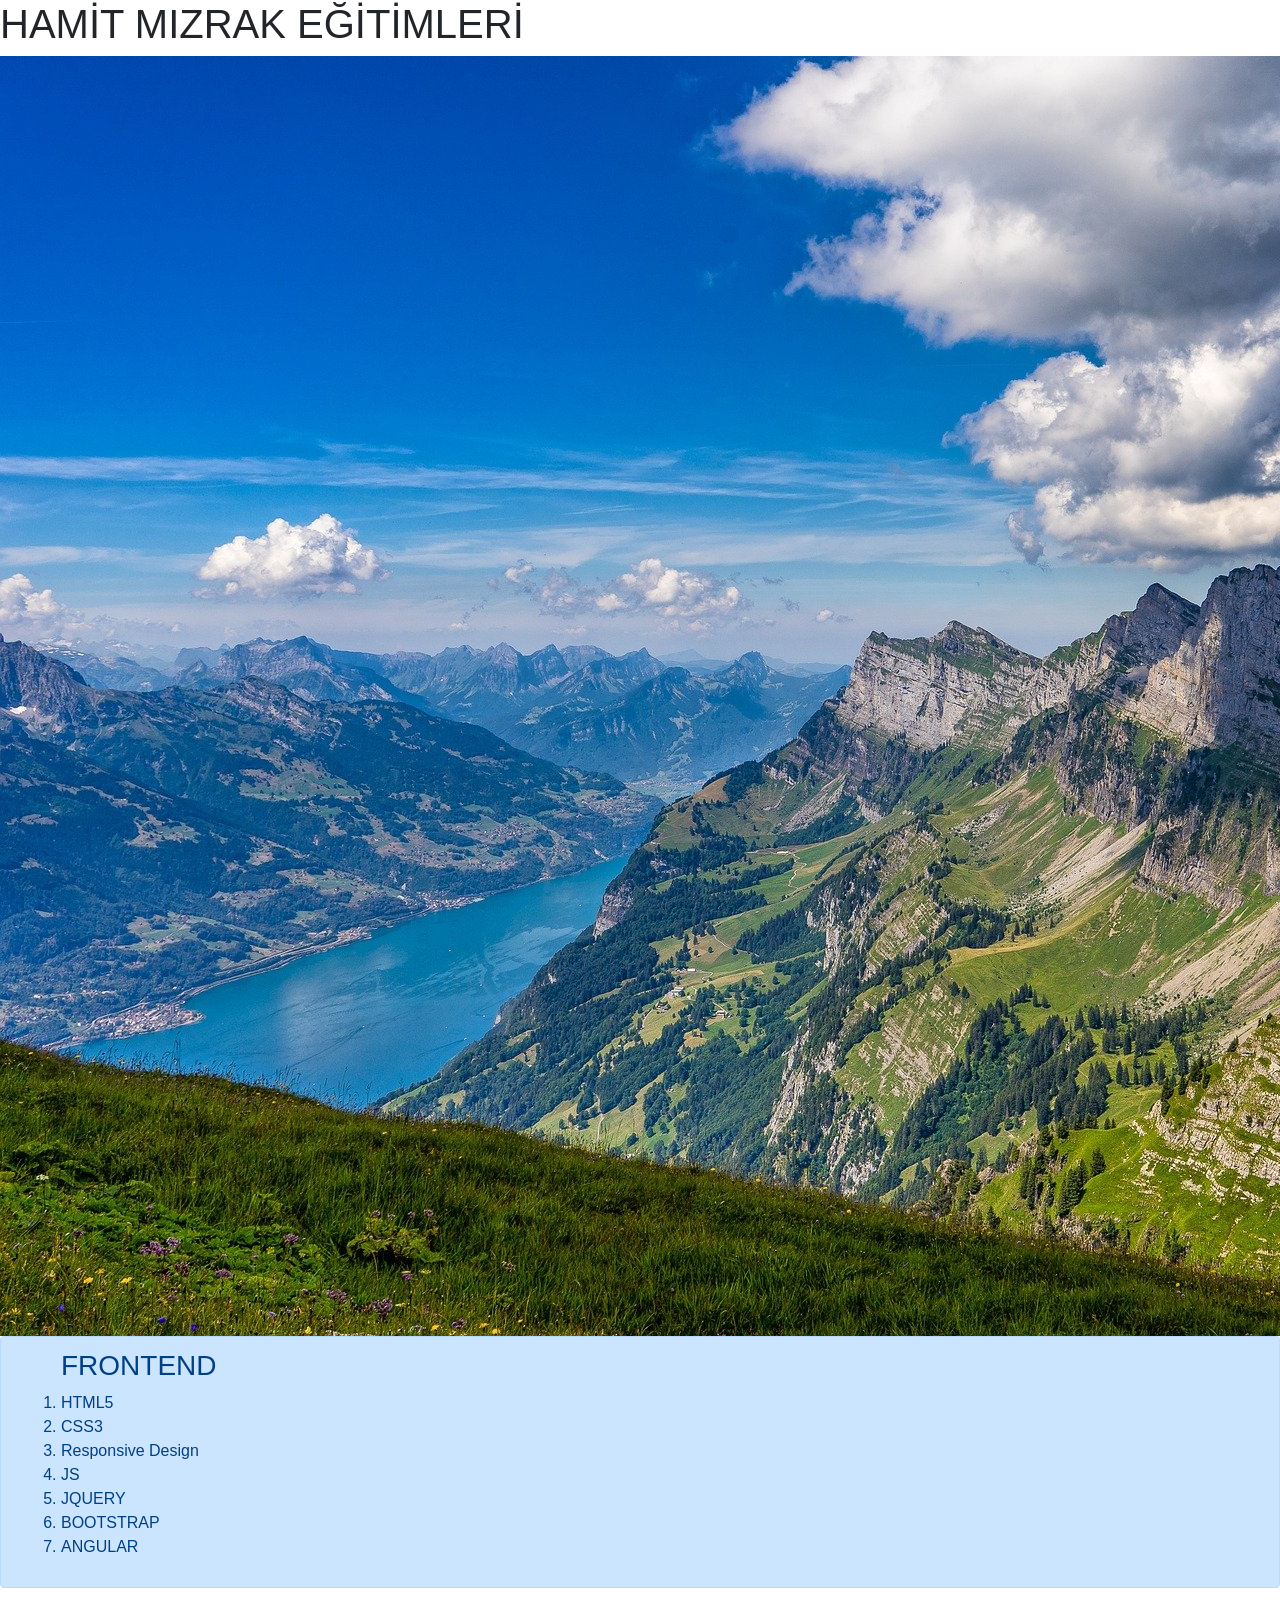
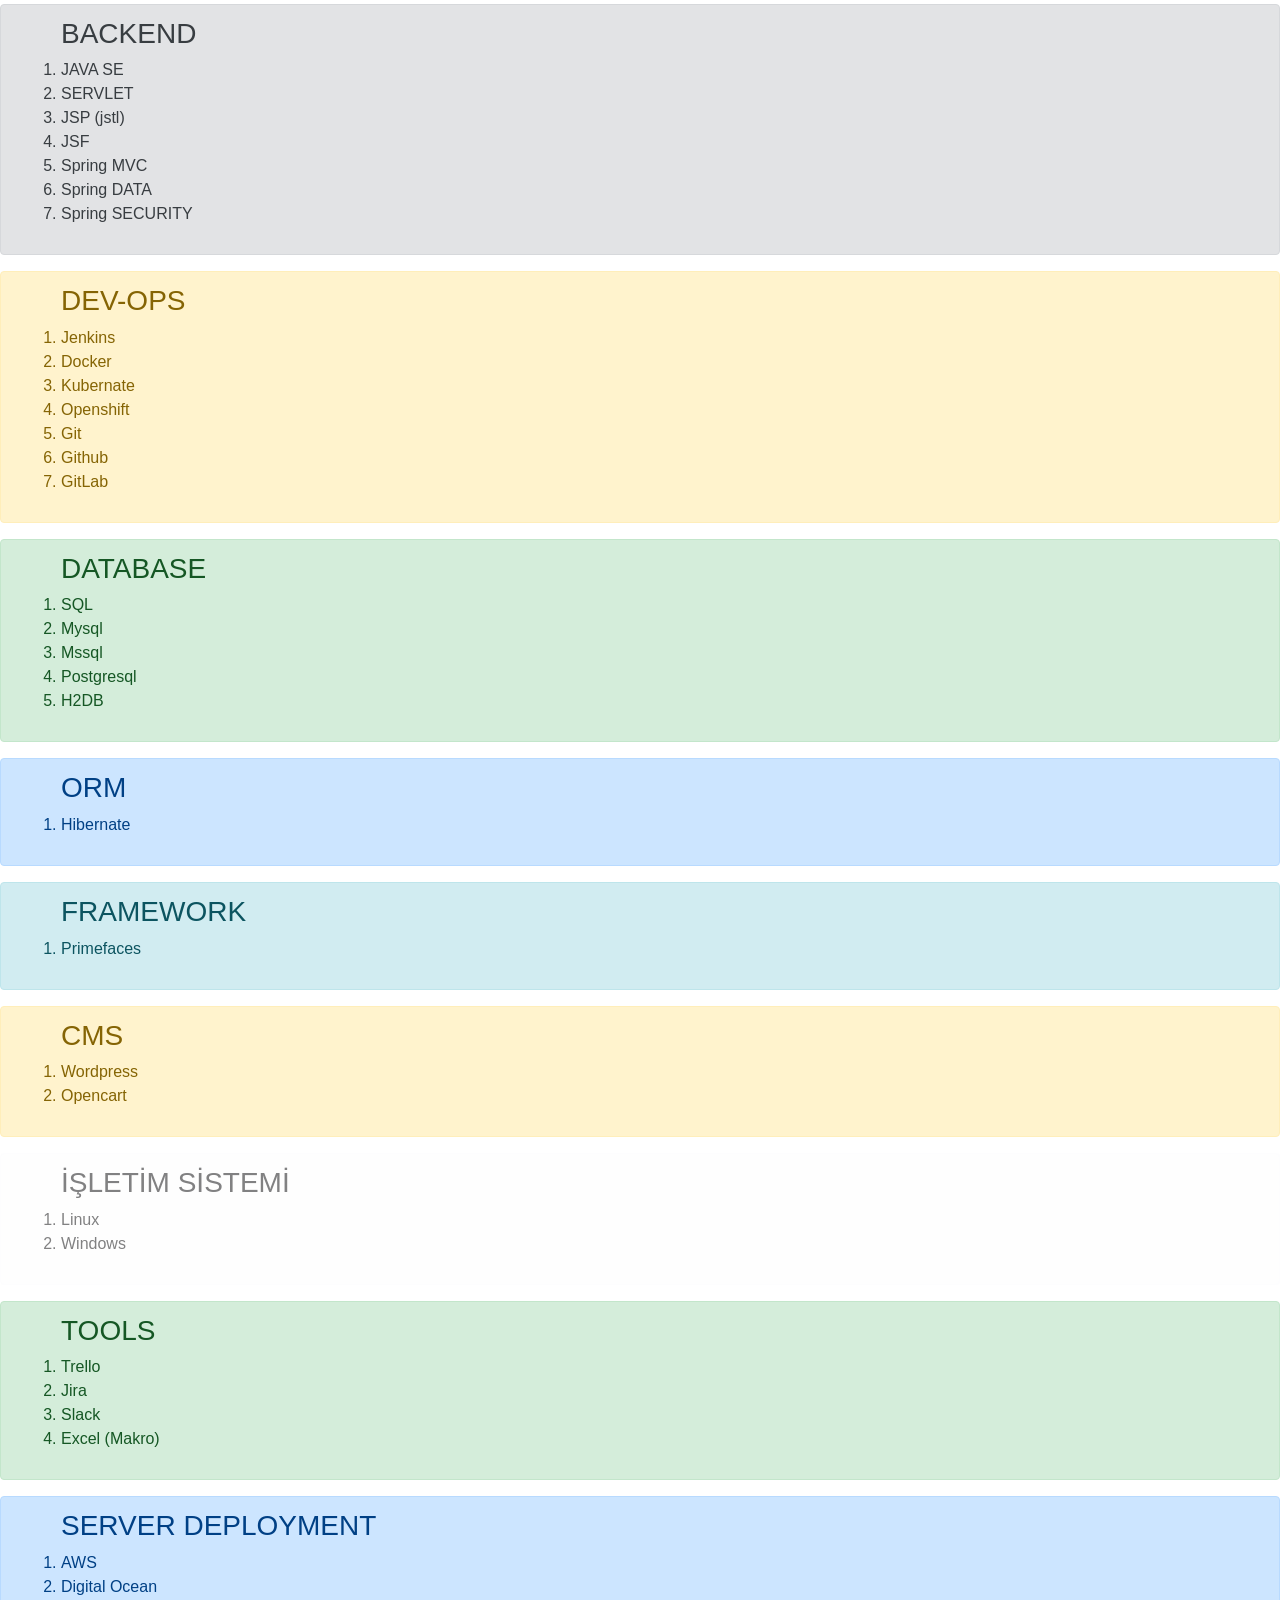
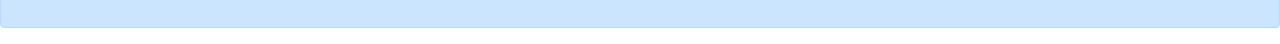
==== index.html @ 42594419 "Update index.html" ====
<!doctype html>
<html lang="en">

<head>
  <title>Title</title>
  <!-- Required meta tags -->
  <meta charset="utf-8">
  <meta name="viewport" content="width=device-width, initial-scale=1, shrink-to-fit=no">
  <meta name="author" content="Hamit Mızrak,hamitmizrak@gmail.com" />
  <meta name="designer" content="Hamit Mızrak" />
  <meta name="robots" content="index,follow" />
  <meta name="Google-site-verification" content="sitemapCode" />
  <meta name=" googlebot" content=" All" />
  <meta name="robots " content="all" />
  <meta http-equive="Content-type " content=" text/html; charset-UTF-8" />
  <meta http-equive=" Content-Language" content=" TR" />
  <meta http-equive=" Copyright" content=" Copyright 2021 hamitmizrak.com" />
  <meta property="og:site_name" content=" hamitmizrak.com" />
  <!-- 140-160 -->
  <meta name="description" content="FRONTEND,Html5,Css3,Responsive Design,JS,Jquery,Bootstrap,Angular,BACKEND,JavaSE,Servlet,JSP,JSF,Spring MVC,Spring Data,Spring Security,Jenkins,Docker,Kubernate,Openshift,Git,Github,GitLab,DATABASE,SQL,Mysql,Mssql,Postgresql,H2DB,
  ORM,Hibernate " />
  <meta name="keywords" content="FRONTEND,Html5,Css3,Responsive Design,JS,Jquery,Bootstrap,Angular,BACKEND,JavaSE,Servlet,JSP,JSF,Spring MVC,Spring Data,Spring Security,Jenkins,Docker,Kubernate,Openshift,Git,Github,GitLab,DATABASE,SQL,Mysql,Mssql,Postgresql,H2DB,
  ORM,Hibernate" />
  <meta property="og:type" content="article" />
  <meta property="og:description" content="FRONTEND,Html5,Css3,Responsive Design,JS,Jquery,Bootstrap,Angular,BACKEND,JavaSE,Servlet,JSP,JSF,Spring MVC,Spring Data,Spring Security,Jenkins,Docker,Kubernate,Openshift,Git,Github,GitLab,DATABASE,SQL,Mysql,Mssql,Postgresql,H2DB,
  ORM,Hibernate" />
   <meta property="og:url" content="www.hamitmizrak.com.tr" />
  <meta name="identifier-URL" content="www.hamitmizrak.com.tr" />
  <meta property="og:site_name" content="hamitmizrak" />
  <meta name="twitter:title" content="FRONTEND,Html5,Css3,Responsive Design,JS,Jquery,Bootstrap,Angular,BACKEND,JavaSE,Servlet,JSP,JSF,Spring MVC,Spring Data,Spring Security,Jenkins,Docker,Kubernate,Openshift,Git,Github,GitLab,DATABASE,SQL,Mysql,Mssql,Postgresql,H2DB,
  ORM,Hibernate" />
  <meta name="twitter:description" content="FRONTEND,Html5,Css3,Responsive Design,JS,Jquery,Bootstrap,Angular,BACKEND,JavaSE,Servlet,JSP,JSF,Spring MVC,Spring Data,Spring Security,Jenkins,Docker,Kubernate,Openshift,Git,Github,GitLab,DATABASE,SQL,Mysql,Mssql,Postgresql,H2DB,
  ORM,Hibernate" />
  <meta name="twitter:site" content="@hamitmizrak" />
  <meta name="twitter:creator" content="@hamitmizrak" />
 
  <meta name="geo.placename" content="Battalgazi/Malatya" />
  <meta name="geo.region" content="ISO 3166-2" />
  <meta name="og:title" property="og:title" content="İlk Miray Yapı" />
  <meta name="theme-color" content="#db5945" />
  <meta name="viewport" content="width=device-width, initial-scale=1.0" />
  <meta name="revised" content="hamitmizrak.com.tr, 10/10/2015" />
  <meta http-equiv="Content-Type" content="text/html; charset = UTF-8" />
  <meta name="directory" content="submission" />
  <meta name="category" content="FRONTEND,Html5,Css3,Responsive Design,JS,Jquery,Bootstrap,Angular,BACKEND,JavaSE,Servlet,JSP,JSF,Spring MVC,Spring Data,Spring Security,Jenkins,Docker,Kubernate,Openshift,Git,Github,GitLab,DATABASE,SQL,Mysql,Mssql,Postgresql,H2DB,
  ORM,Hibernate" />
  <meta name="coverage" content="Worldwide" />
  <meta name="distribution" content="Global" />
  <meta name="rating" content="General" />
  <meta name="revisit-after" content="7 days" />
  <meta name="reply-to" content="hamitmizrak@gmail.com" />
  <meta name="language" content="TR" />
  <meta name="subject" content="FRONTEND,Html5,Css3,Responsive Design,JS,Jquery,Bootstrap,Angular,BACKEND,JavaSE,Servlet,JSP,JSF,Spring MVC,Spring Data,Spring Security,Jenkins,Docker,Kubernate,Openshift,Git,Github,GitLab,DATABASE,SQL,Mysql,Mssql,Postgresql,H2DB,
  ORM,Hibernate" />

  <meta name="og:longitude" content="-122.153013" />
  <meta name="og:street-address" content=" Byeşilyurt/Malatya" />
  <meta name="og:postal-code" content="94304" />
  <meta name="og:country-name" content="TURKEY" />
  <meta name="apple-mobile-web-app-capable" content="yes" />
  <meta content="yes" name="apple-touch-fullscreen" />
  <meta name="apple-mobile-web-app-status-bar-style" content="black" />
  <meta name="format-detection" content="telephone=no" />
  <meta name="viewport" content="width = 320, initial-scale = 2.3, user-scalable = no" />

  <meta name="abstract" content="FRONTEND,Html5,Css3,Responsive Design,JS,Jquery,Bootstrap,Angular,BACKEND,JavaSE,Servlet,JSP,JSF,Spring MVC,Spring Data,Spring Security,Jenkins,Docker,Kubernate,Openshift,Git,Github,GitLab,DATABASE,SQL,Mysql,Mssql,Postgresql,H2DB,
  ORM,Hibernate" />
  <link rel="index" title="HAmitMızrak" href="hamitmizrak.com.tr/" />

  <meta name="topic" content="FRONTEND,Html5,Css3,Responsive Design,JS,Jquery,Bootstrap,Angular,BACKEND,JavaSE,Servlet,JSP,JSF,Spring MVC,Spring Data,Spring Security,Jenkins,Docker,Kubernate,Openshift,Git,Github,GitLab,DATABASE,SQL,Mysql,Mssql,Postgresql,H2DB,
  ORM,Hibernate" />
  <meta name="summary" content="FRONTEND,Html5,Css3,Responsive Design,JS,Jquery,Bootstrap,Angular,BACKEND,JavaSE,Servlet,JSP,JSF,Spring MVC,Spring Data,Spring Security,Jenkins,Docker,Kubernate,Openshift,Git,Github,GitLab,DATABASE,SQL,Mysql,Mssql,Postgresql,H2DB,
  ORM,Hibernate" />

  <!-- Bootstrap CSS -->
  <link rel="stylesheet" href="https://stackpath.bootstrapcdn.com/bootstrap/4.3.1/css/bootstrap.min.css"
    integrity="sha384-ggOyR0iXCbMQv3Xipma34MD+dH/1fQ784/j6cY/iJTQUOhcWr7x9JvoRxT2MZw1T" crossorigin="anonymous">
</head>

<body>
  <h1 class="text-uppercase">HAMİT MIZRAK EĞİTİMLERİ</h1>

  <img src="mountain.jpg" alt="hamitmizrak">

  <div class="alert alert-primary" role="alert">
    <ol>
        <H3 class="text-uppercase"> FRONTEND </H3>
        <li> HTML5 </li>
        <li> CSS3 </li>
        <li> Responsive Design </li>
        <li> JS </li>
        <li> JQUERY </li>
        <li> BOOTSTRAP </li>
        <li> ANGULAR </li>
      </ol>
  </div>

 
  <div class="alert alert-secondary" role="alert">
  <ol>
    <H3 class="text-uppercase"> BACKEND </H3>
    <li> JAVA SE </li>
    <li> SERVLET </li>
    <li> JSP (jstl) </li>
    <li> JSF </li>
    <li> Spring MVC</li>
    <li> Spring DATA</li>
    <li> Spring SECURITY</li>
  </ol>
</div>


<div class="alert alert-warning" role="alert">
    <ol>
      <H3 class="text-uppercase"> DEV-OPS </H3>
      <li>Jenkins </li>
      <li> Docker </li>
      <li> Kubernate </li>
      <li> Openshift </li>
      <li> Git </li>
      <li> Github </li>
      <li> GitLab </li>
    </ol>
  </div>

  <div class="alert alert-success" role="alert">
  <ol>
    <H3 class="text-uppercase"> DATABASE </H3>
    <li> SQL </li>
    <li> Mysql </li>
    <li> Mssql </li>
    <li> Postgresql </li>
    <li> H2DB </li>
  </ol>
</div>


  <div class="alert alert-primary" role="alert">
  <ol>
    <H3 class="text-uppercase"> ORM </H3>
    <li>Hibernate </li>
  </ol>
</div>


 


  <div class="alert alert-info" role="alert">
  <ol>
    <H3 class="text-uppercase"> FRAMEWORK </H3>
    <li>Primefaces </li>
  </ol>
</div>



  <div class="alert alert-warning" role="alert">
  <ol>
    <H3 class="text-uppercase"> CMS </H3>
    <li>Wordpress </li>
    <li>Opencart </li>
  </ol>
</div>


  <div class="alert alert-light" role="alert">
  <ol>
    <H3 class="text-uppercase"> İşletİm sİstemİ </H3>
    <li>Linux </li>
    <li>Windows </li>
  </ol>
</div>


  <div class="alert alert-success" role="alert">
  <ol>
    <H3 class="text-uppercase"> TOOLS </H3>
    <li>Trello </li>
    <li>Jira </li>
    <li>Slack </li>
    <li>Excel (Makro) </li>
  </ol>
</div>


  <div class="alert alert-primary" role="alert">
  <ol>
    <H3 class="text-uppercase"> Server Deployment </H3>
    <li>AWS </li>
    <li>Digital Ocean </li>
  </ol>
  </div>
  <!-- Optional JavaScript -->
  <!-- jQuery first, then Popper.js, then Bootstrap JS -->
  <script src="https://code.jquery.com/jquery-3.3.1.slim.min.js"
    integrity="sha384-q8i/X+965DzO0rT7abK41JStQIAqVgRVzpbzo5smXKp4YfRvH+8abtTE1Pi6jizo" crossorigin="anonymous">
  </script>
  <script src="https://cdnjs.cloudflare.com/ajax/libs/popper.js/1.14.7/umd/popper.min.js"
    integrity="sha384-UO2eT0CpHqdSJQ6hJty5KVphtPhzWj9WO1clHTMGa3JDZwrnQq4sF86dIHNDz0W1" crossorigin="anonymous">
  </script>
  <script src="https://stackpath.bootstrapcdn.com/bootstrap/4.3.1/js/bootstrap.min.js"
    integrity="sha384-JjSmVgyd0p3pXB1rRibZUAYoIIy6OrQ6VrjIEaFf/nJGzIxFDsf4x0xIM+B07jRM" crossorigin="anonymous">
  </script>
</body>

</html>
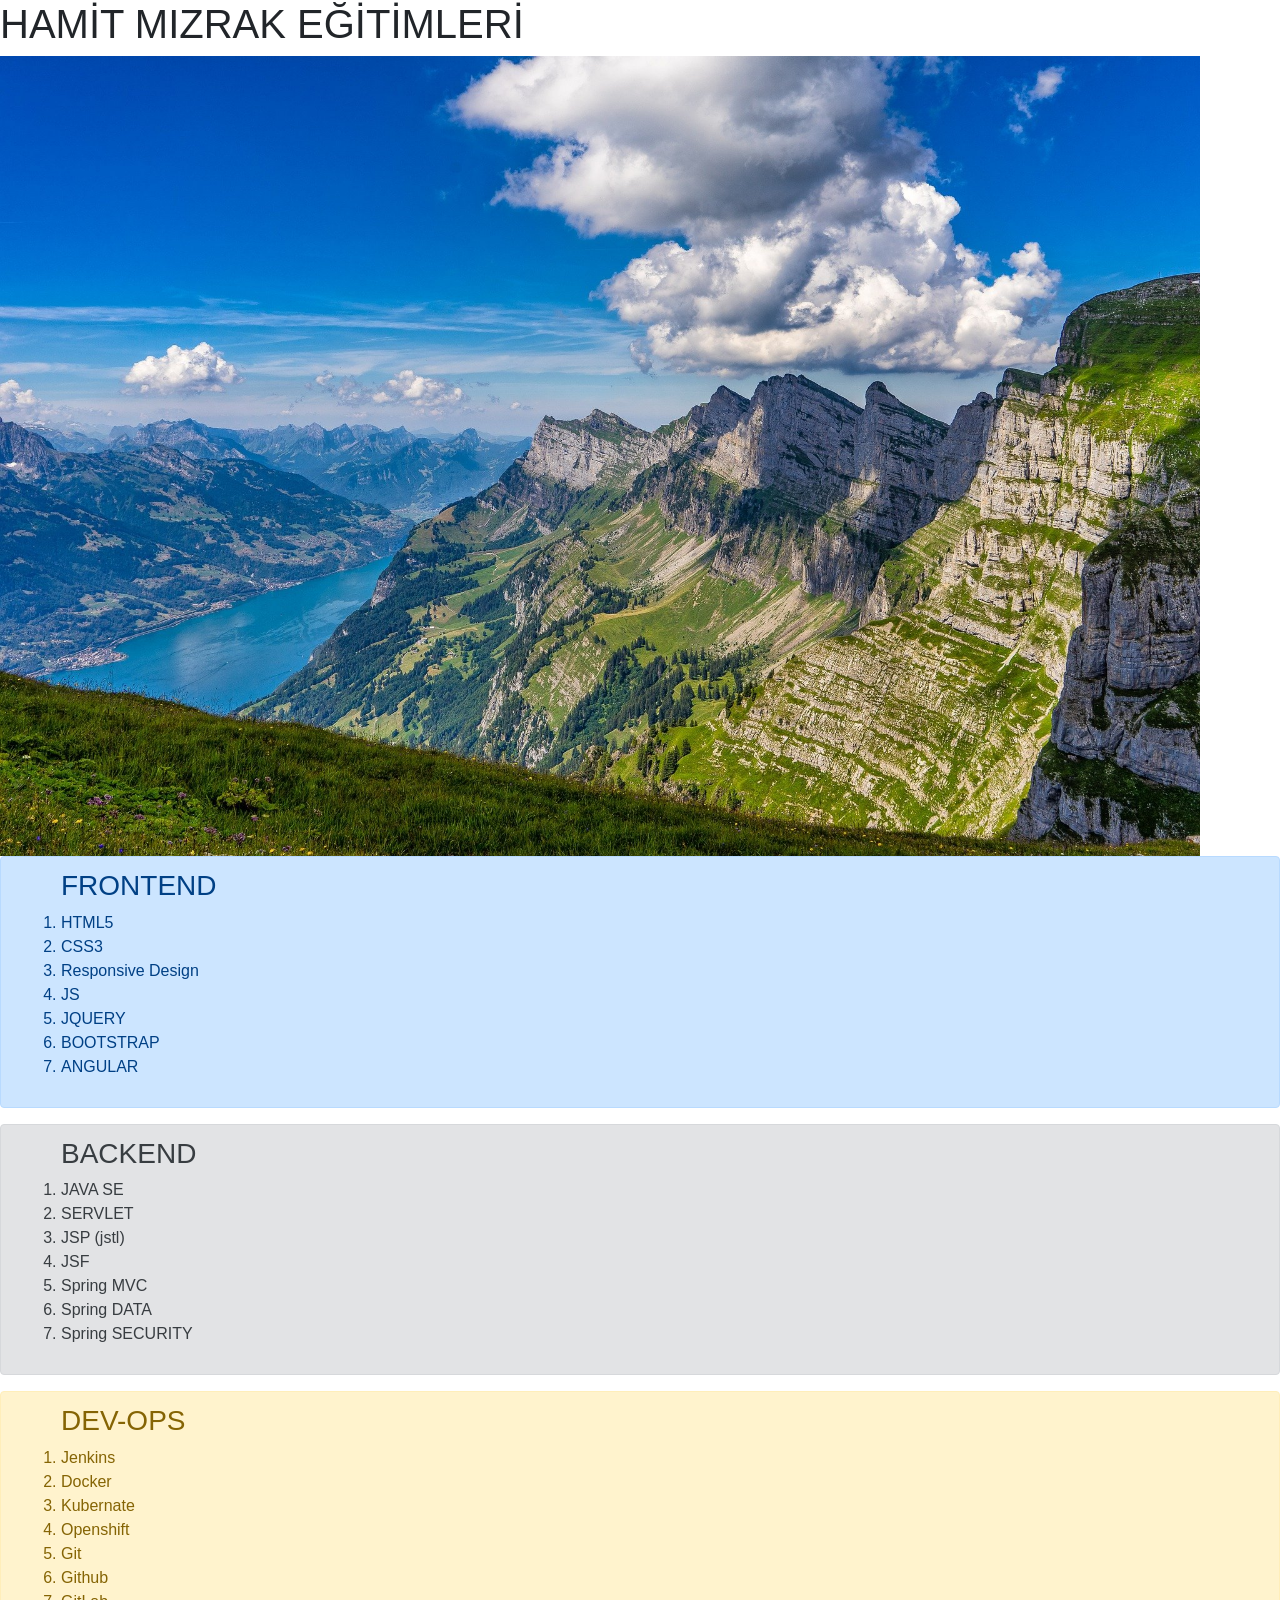
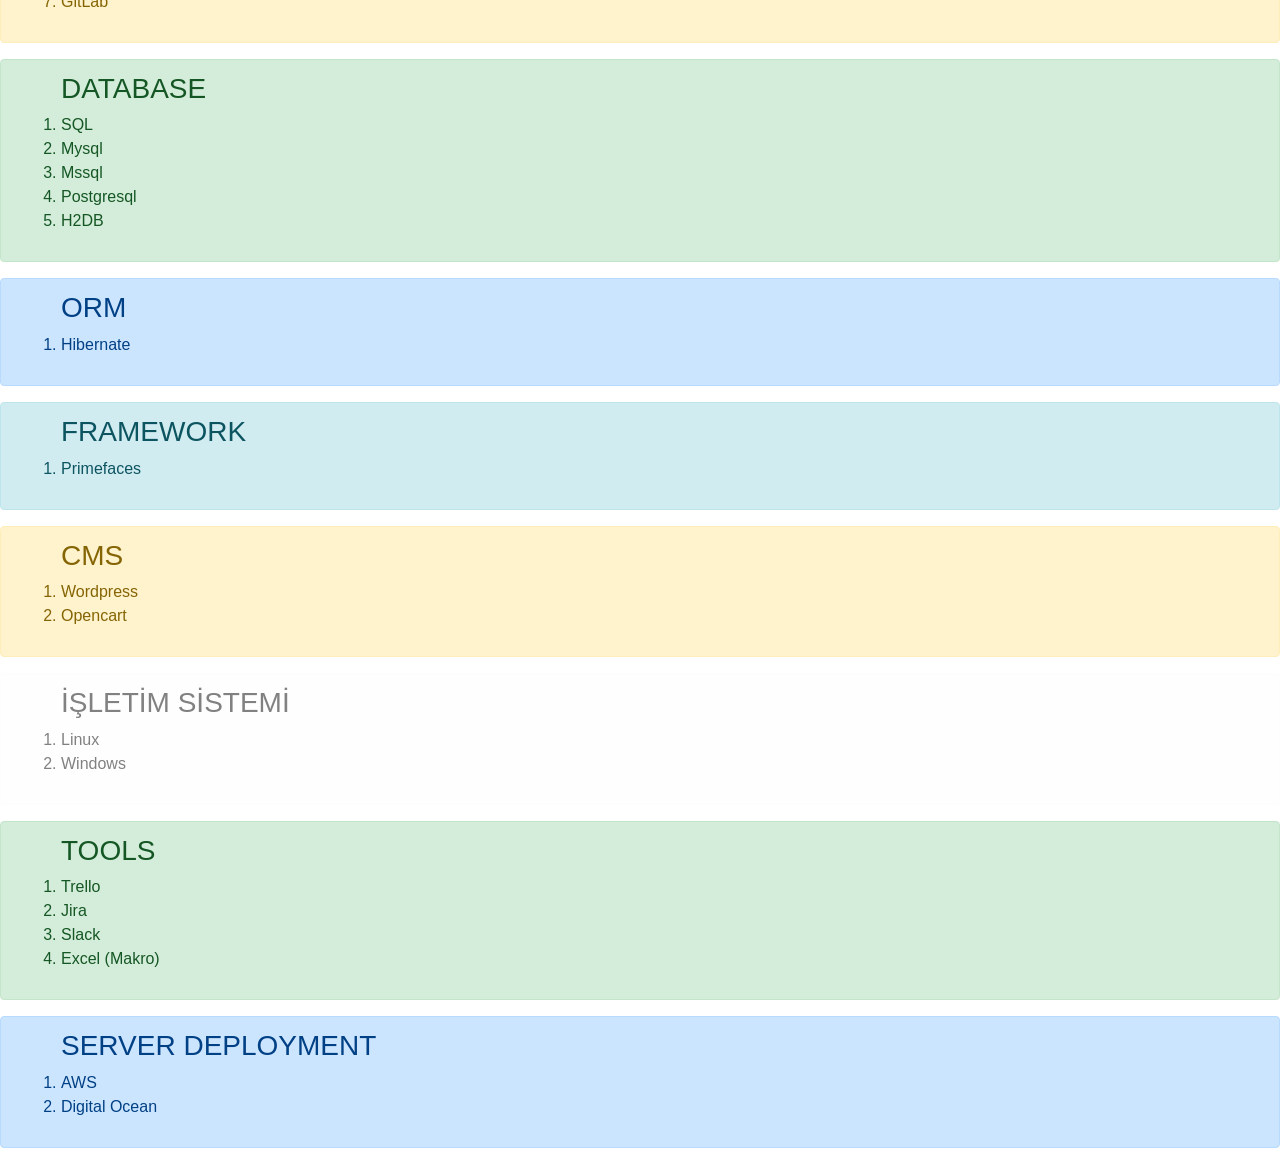
==== commit 3ee1bfa1: "Update index.html" ====
--- a/index.html
+++ b/index.html
@@ -24,7 +24,7 @@
   <meta property="og:type" content="article" />
   <meta property="og:description" content="FRONTEND,Html5,Css3,Responsive Design,JS,Jquery,Bootstrap,Angular,BACKEND,JavaSE,Servlet,JSP,JSF,Spring MVC,Spring Data,Spring Security,Jenkins,Docker,Kubernate,Openshift,Git,Github,GitLab,DATABASE,SQL,Mysql,Mssql,Postgresql,H2DB,
   ORM,Hibernate" />
-   <meta property="og:url" content="www.hamitmizrak.com.tr" />
+  <meta property="og:url" content="www.hamitmizrak.com.tr" />
   <meta name="identifier-URL" content="www.hamitmizrak.com.tr" />
   <meta property="og:site_name" content="hamitmizrak" />
   <meta name="twitter:title" content="FRONTEND,Html5,Css3,Responsive Design,JS,Jquery,Bootstrap,Angular,BACKEND,JavaSE,Servlet,JSP,JSF,Spring MVC,Spring Data,Spring Security,Jenkins,Docker,Kubernate,Openshift,Git,Github,GitLab,DATABASE,SQL,Mysql,Mssql,Postgresql,H2DB,
@@ -33,7 +33,7 @@
   ORM,Hibernate" />
   <meta name="twitter:site" content="@hamitmizrak" />
   <meta name="twitter:creator" content="@hamitmizrak" />
- 
+
   <meta name="geo.placename" content="Battalgazi/Malatya" />
   <meta name="geo.region" content="ISO 3166-2" />
   <meta name="og:title" property="og:title" content="İlk Miray Yapı" />
@@ -72,6 +72,9 @@
   <meta name="summary" content="FRONTEND,Html5,Css3,Responsive Design,JS,Jquery,Bootstrap,Angular,BACKEND,JavaSE,Servlet,JSP,JSF,Spring MVC,Spring Data,Spring Security,Jenkins,Docker,Kubernate,Openshift,Git,Github,GitLab,DATABASE,SQL,Mysql,Mssql,Postgresql,H2DB,
   ORM,Hibernate" />
 
+
+
+
   <!-- Bootstrap CSS -->
   <link rel="stylesheet" href="https://stackpath.bootstrapcdn.com/bootstrap/4.3.1/css/bootstrap.min.css"
     integrity="sha384-ggOyR0iXCbMQv3Xipma34MD+dH/1fQ784/j6cY/iJTQUOhcWr7x9JvoRxT2MZw1T" crossorigin="anonymous">
@@ -80,37 +83,37 @@
 <body>
   <h1 class="text-uppercase">HAMİT MIZRAK EĞİTİMLERİ</h1>
 
-  <img src="mountain.jpg" alt="hamitmizrak">
+  <img height="800" src="mountain.jpg" alt="hamitmizrak">
 
   <div class="alert alert-primary" role="alert">
     <ol>
-        <H3 class="text-uppercase"> FRONTEND </H3>
-        <li> HTML5 </li>
-        <li> CSS3 </li>
-        <li> Responsive Design </li>
-        <li> JS </li>
-        <li> JQUERY </li>
-        <li> BOOTSTRAP </li>
-        <li> ANGULAR </li>
-      </ol>
-  </div>
-
- 
+      <H3 class="text-uppercase"> FRONTEND </H3>
+      <li> HTML5 </li>
+      <li> CSS3 </li>
+      <li> Responsive Design </li>
+      <li> JS </li>
+      <li> JQUERY </li>
+      <li> BOOTSTRAP </li>
+      <li> ANGULAR </li>
+    </ol>
+  </div>
+
+
   <div class="alert alert-secondary" role="alert">
-  <ol>
-    <H3 class="text-uppercase"> BACKEND </H3>
-    <li> JAVA SE </li>
-    <li> SERVLET </li>
-    <li> JSP (jstl) </li>
-    <li> JSF </li>
-    <li> Spring MVC</li>
-    <li> Spring DATA</li>
-    <li> Spring SECURITY</li>
-  </ol>
-</div>
-
-
-<div class="alert alert-warning" role="alert">
+    <ol>
+      <H3 class="text-uppercase"> BACKEND </H3>
+      <li> JAVA SE </li>
+      <li> SERVLET </li>
+      <li> JSP (jstl) </li>
+      <li> JSF </li>
+      <li> Spring MVC</li>
+      <li> Spring DATA</li>
+      <li> Spring SECURITY</li>
+    </ol>
+  </div>
+
+
+  <div class="alert alert-warning" role="alert">
     <ol>
       <H3 class="text-uppercase"> DEV-OPS </H3>
       <li>Jenkins </li>
@@ -124,72 +127,72 @@
   </div>
 
   <div class="alert alert-success" role="alert">
-  <ol>
-    <H3 class="text-uppercase"> DATABASE </H3>
-    <li> SQL </li>
-    <li> Mysql </li>
-    <li> Mssql </li>
-    <li> Postgresql </li>
-    <li> H2DB </li>
-  </ol>
-</div>
+    <ol>
+      <H3 class="text-uppercase"> DATABASE </H3>
+      <li> SQL </li>
+      <li> Mysql </li>
+      <li> Mssql </li>
+      <li> Postgresql </li>
+      <li> H2DB </li>
+    </ol>
+  </div>
 
 
   <div class="alert alert-primary" role="alert">
-  <ol>
-    <H3 class="text-uppercase"> ORM </H3>
-    <li>Hibernate </li>
-  </ol>
-</div>
-
-
- 
+    <ol>
+      <H3 class="text-uppercase"> ORM </H3>
+      <li>Hibernate </li>
+    </ol>
+  </div>
+
+
+
 
 
   <div class="alert alert-info" role="alert">
-  <ol>
-    <H3 class="text-uppercase"> FRAMEWORK </H3>
-    <li>Primefaces </li>
-  </ol>
-</div>
+    <ol>
+      <H3 class="text-uppercase"> FRAMEWORK </H3>
+      <li>Primefaces </li>
+    </ol>
+  </div>
 
 
 
   <div class="alert alert-warning" role="alert">
-  <ol>
-    <H3 class="text-uppercase"> CMS </H3>
-    <li>Wordpress </li>
-    <li>Opencart </li>
-  </ol>
-</div>
+    <ol>
+      <H3 class="text-uppercase"> CMS </H3>
+      <li>Wordpress </li>
+      <li>Opencart </li>
+    </ol>
+  </div>
 
 
   <div class="alert alert-light" role="alert">
-  <ol>
-    <H3 class="text-uppercase"> İşletİm sİstemİ </H3>
-    <li>Linux </li>
-    <li>Windows </li>
-  </ol>
-</div>
+    <ol>
+      <H3 class="text-uppercase"> İşletİm sİstemİ </H3>
+      <li>Linux </li>
+      <li>Windows </li>
+    </ol>
+  </div>
 
 
   <div class="alert alert-success" role="alert">
-  <ol>
-    <H3 class="text-uppercase"> TOOLS </H3>
-    <li>Trello </li>
-    <li>Jira </li>
-    <li>Slack </li>
-    <li>Excel (Makro) </li>
-  </ol>
-</div>
+    <ol>
+      <H3 class="text-uppercase"> TOOLS </H3>
+      <li>Trello </li>
+      <li>Jira </li>
+      <li>Slack </li>
+      <li>Excel (Makro) </li>
+    </ol>
+  </div>
 
 
   <div class="alert alert-primary" role="alert">
-  <ol>
-    <H3 class="text-uppercase"> Server Deployment </H3>
-    <li>AWS </li>
-    <li>Digital Ocean </li>
-  </ol>
+    <ol>
+      <H3 class="text-uppercase"> Server Deployment </H3>
+      <li>AWS </li>
+      <li>Digital Ocean </li>
+    </ol>
   </div>
   <!-- Optional JavaScript -->
   <!-- jQuery first, then Popper.js, then Bootstrap JS -->
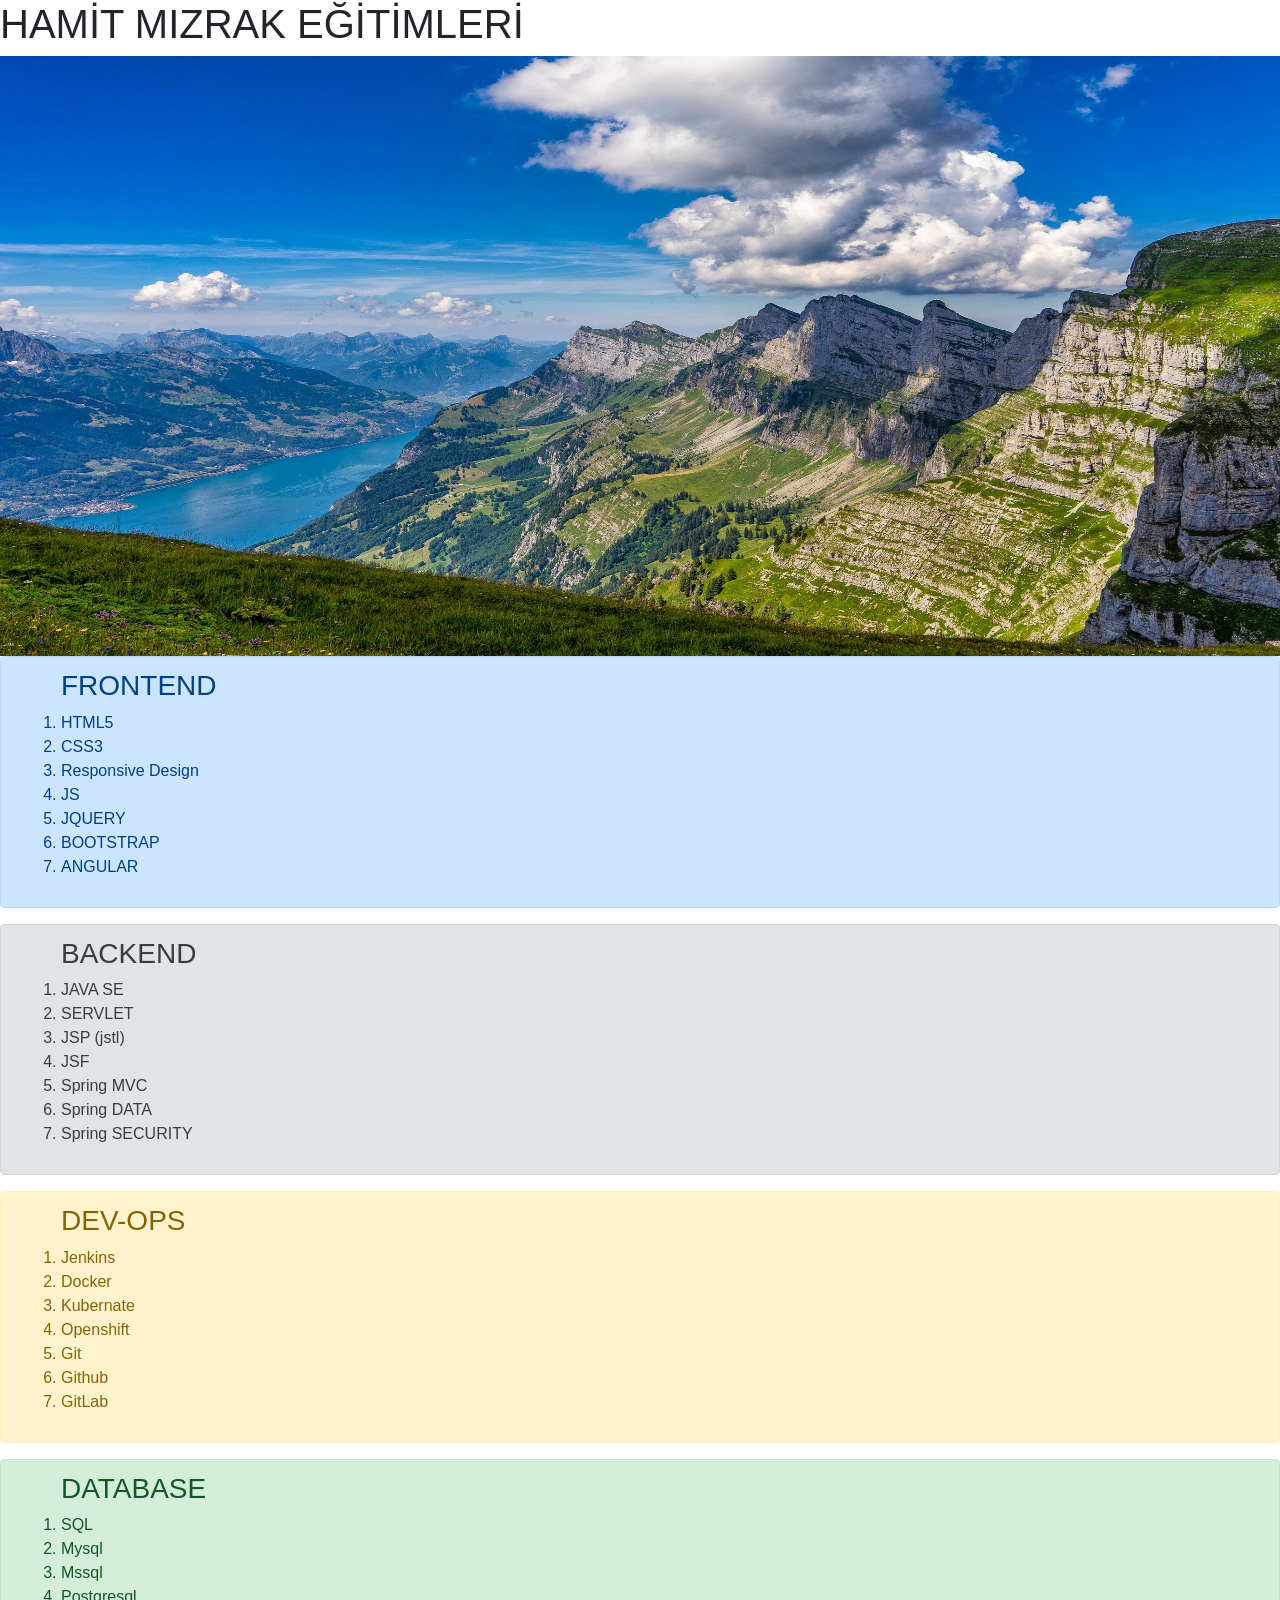
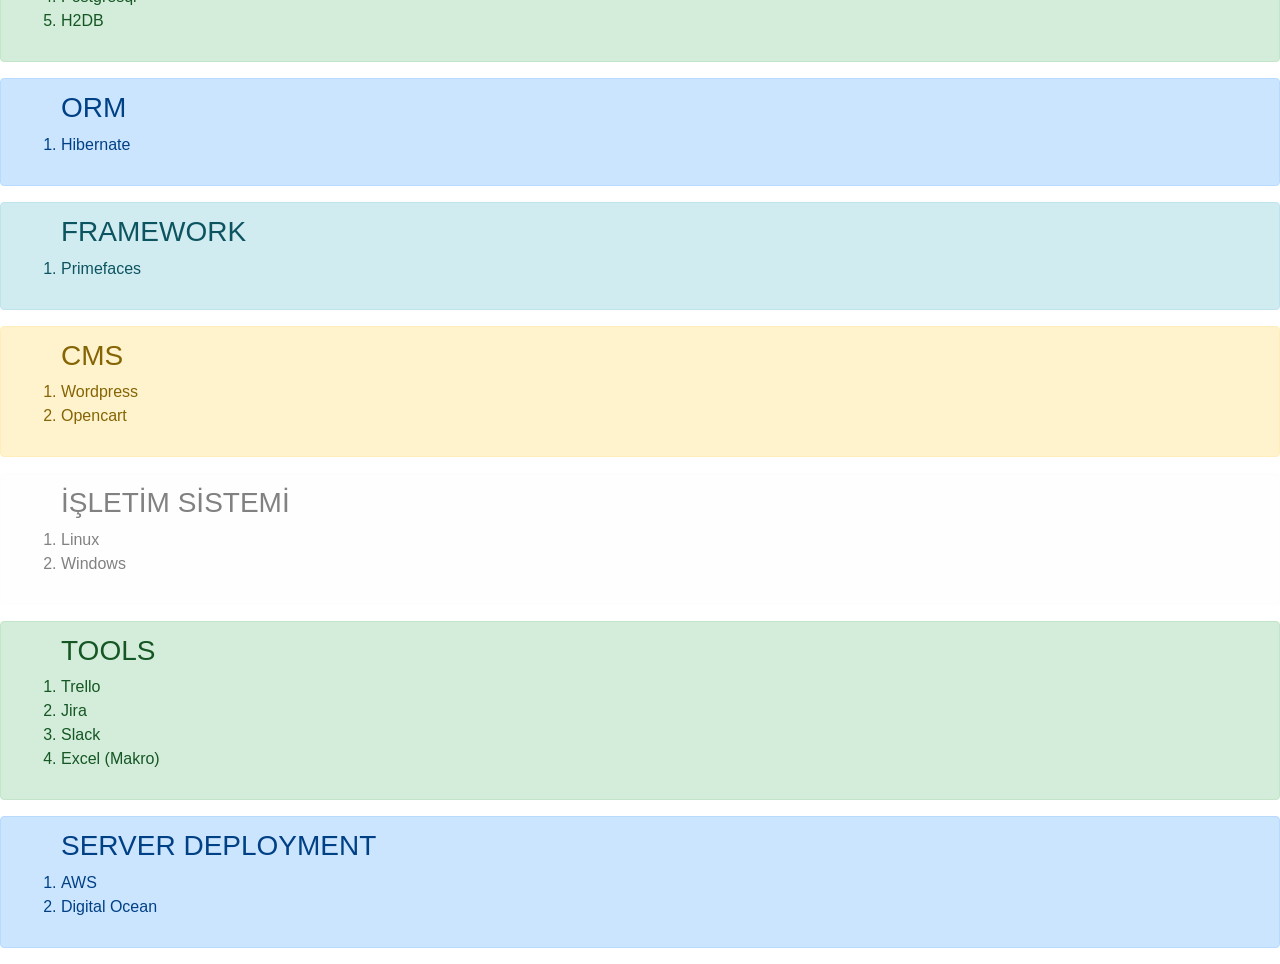
==== commit 832cba65: "index.html" ====
--- a/index.html
+++ b/index.html
@@ -83,7 +83,7 @@
 <body>
   <h1 class="text-uppercase">HAMİT MIZRAK EĞİTİMLERİ</h1>
 
-  <img height="800" src="mountain.jpg" alt="hamitmizrak">
+  <img width="100%" height="600" src="mountain.jpg" alt="hamitmizrak">
 
   <div class="alert alert-primary" role="alert">
     <ol>
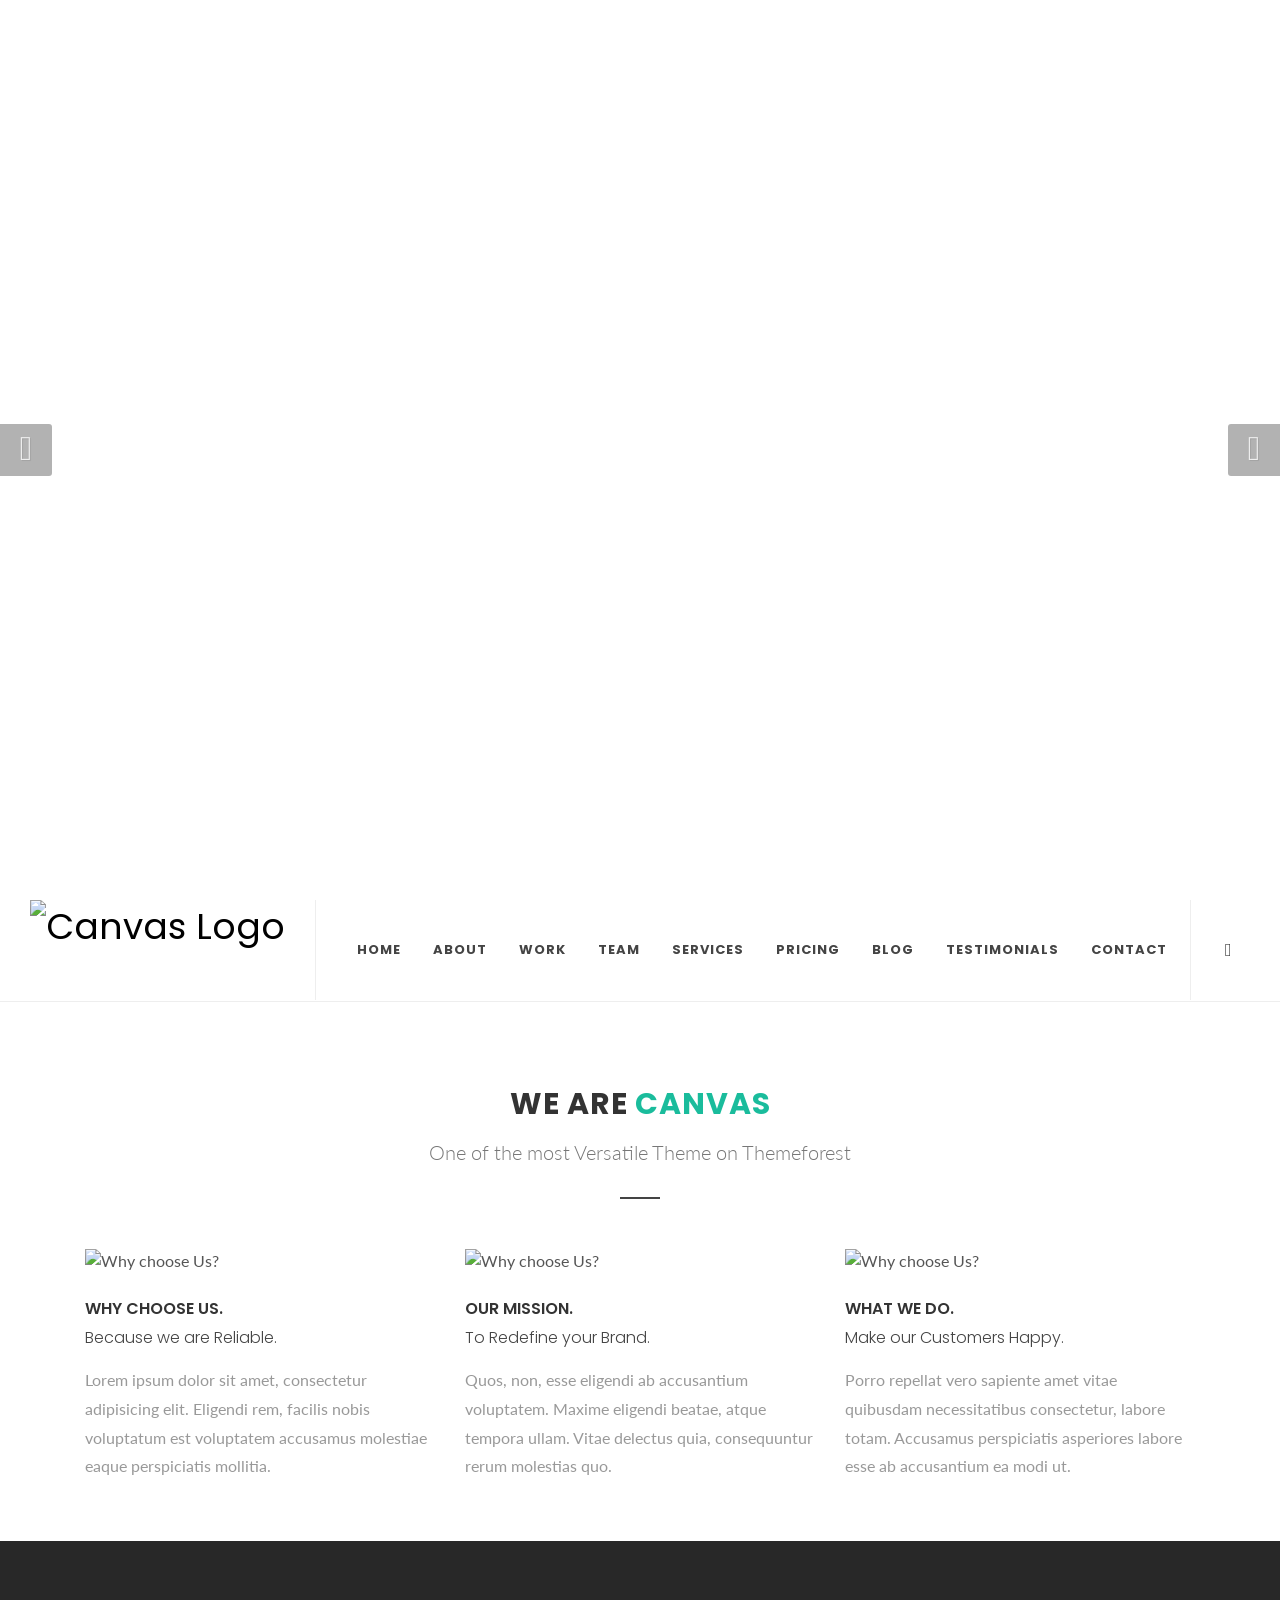
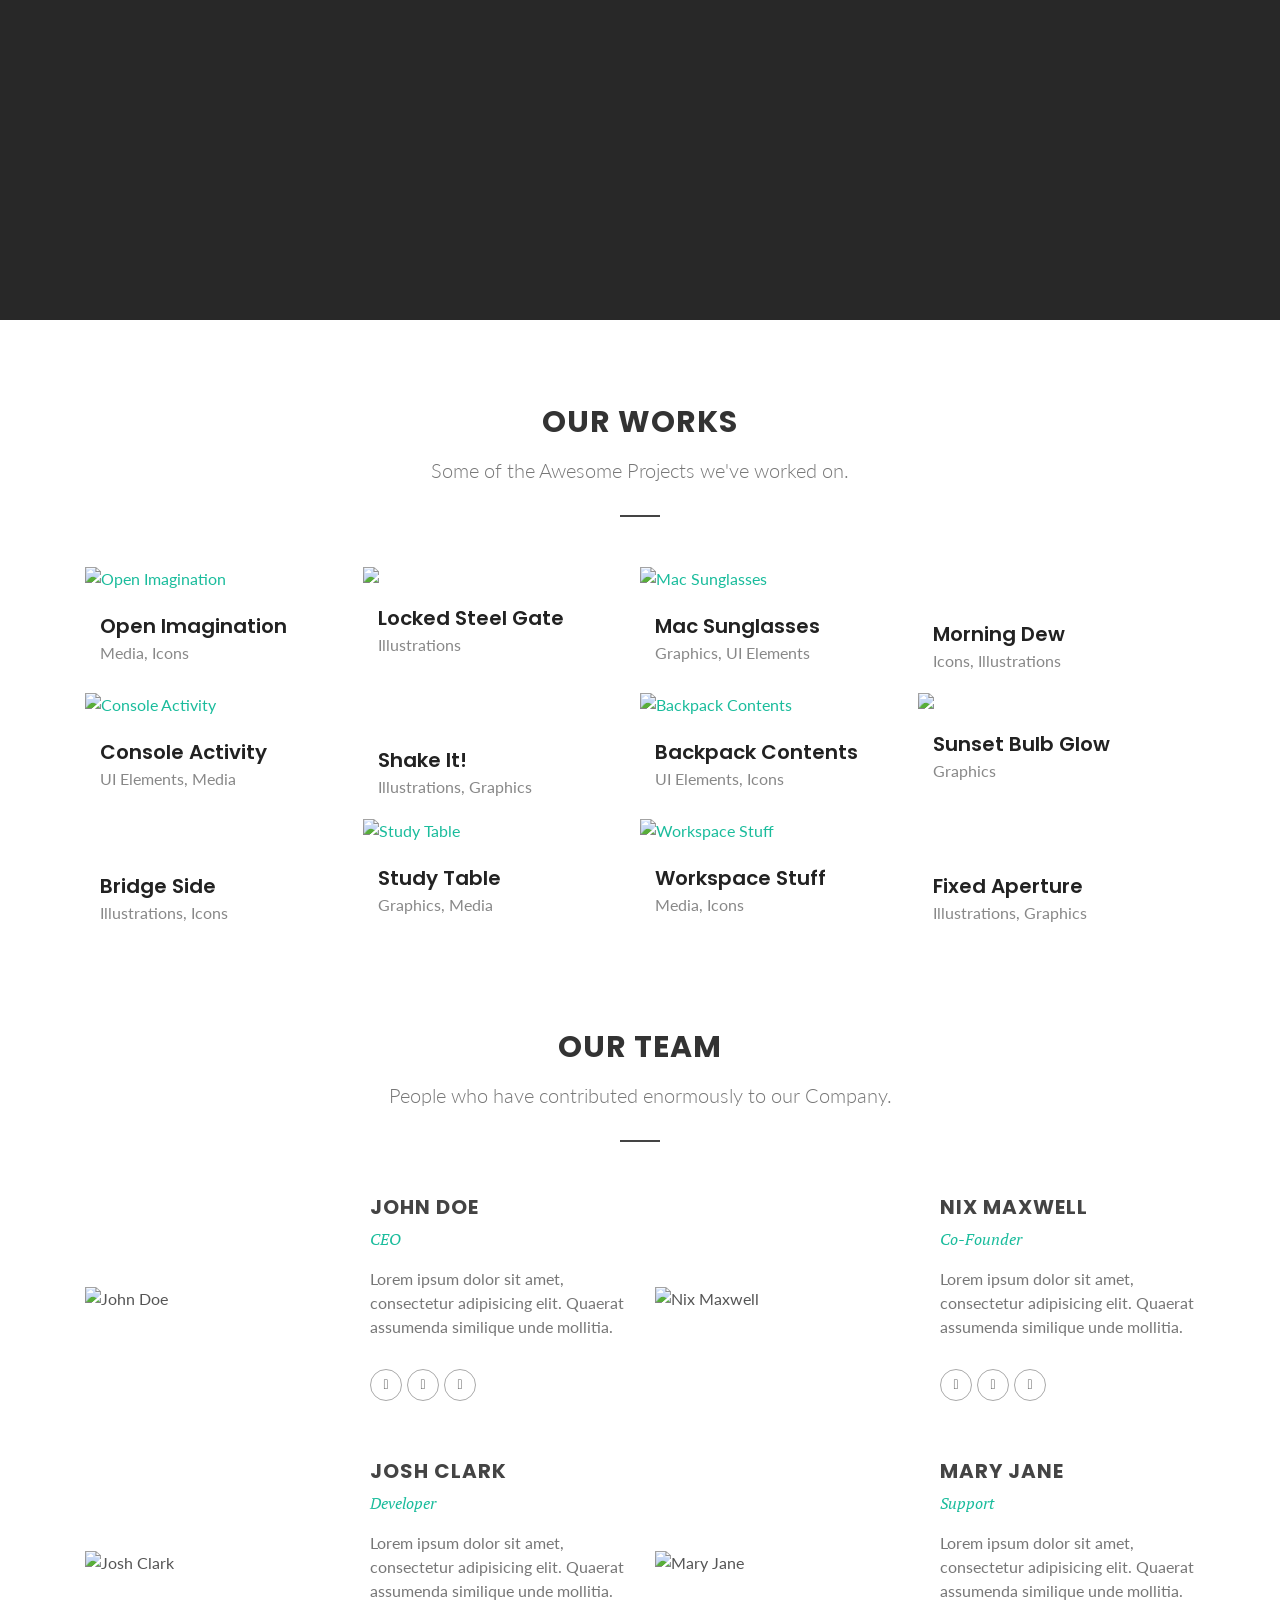
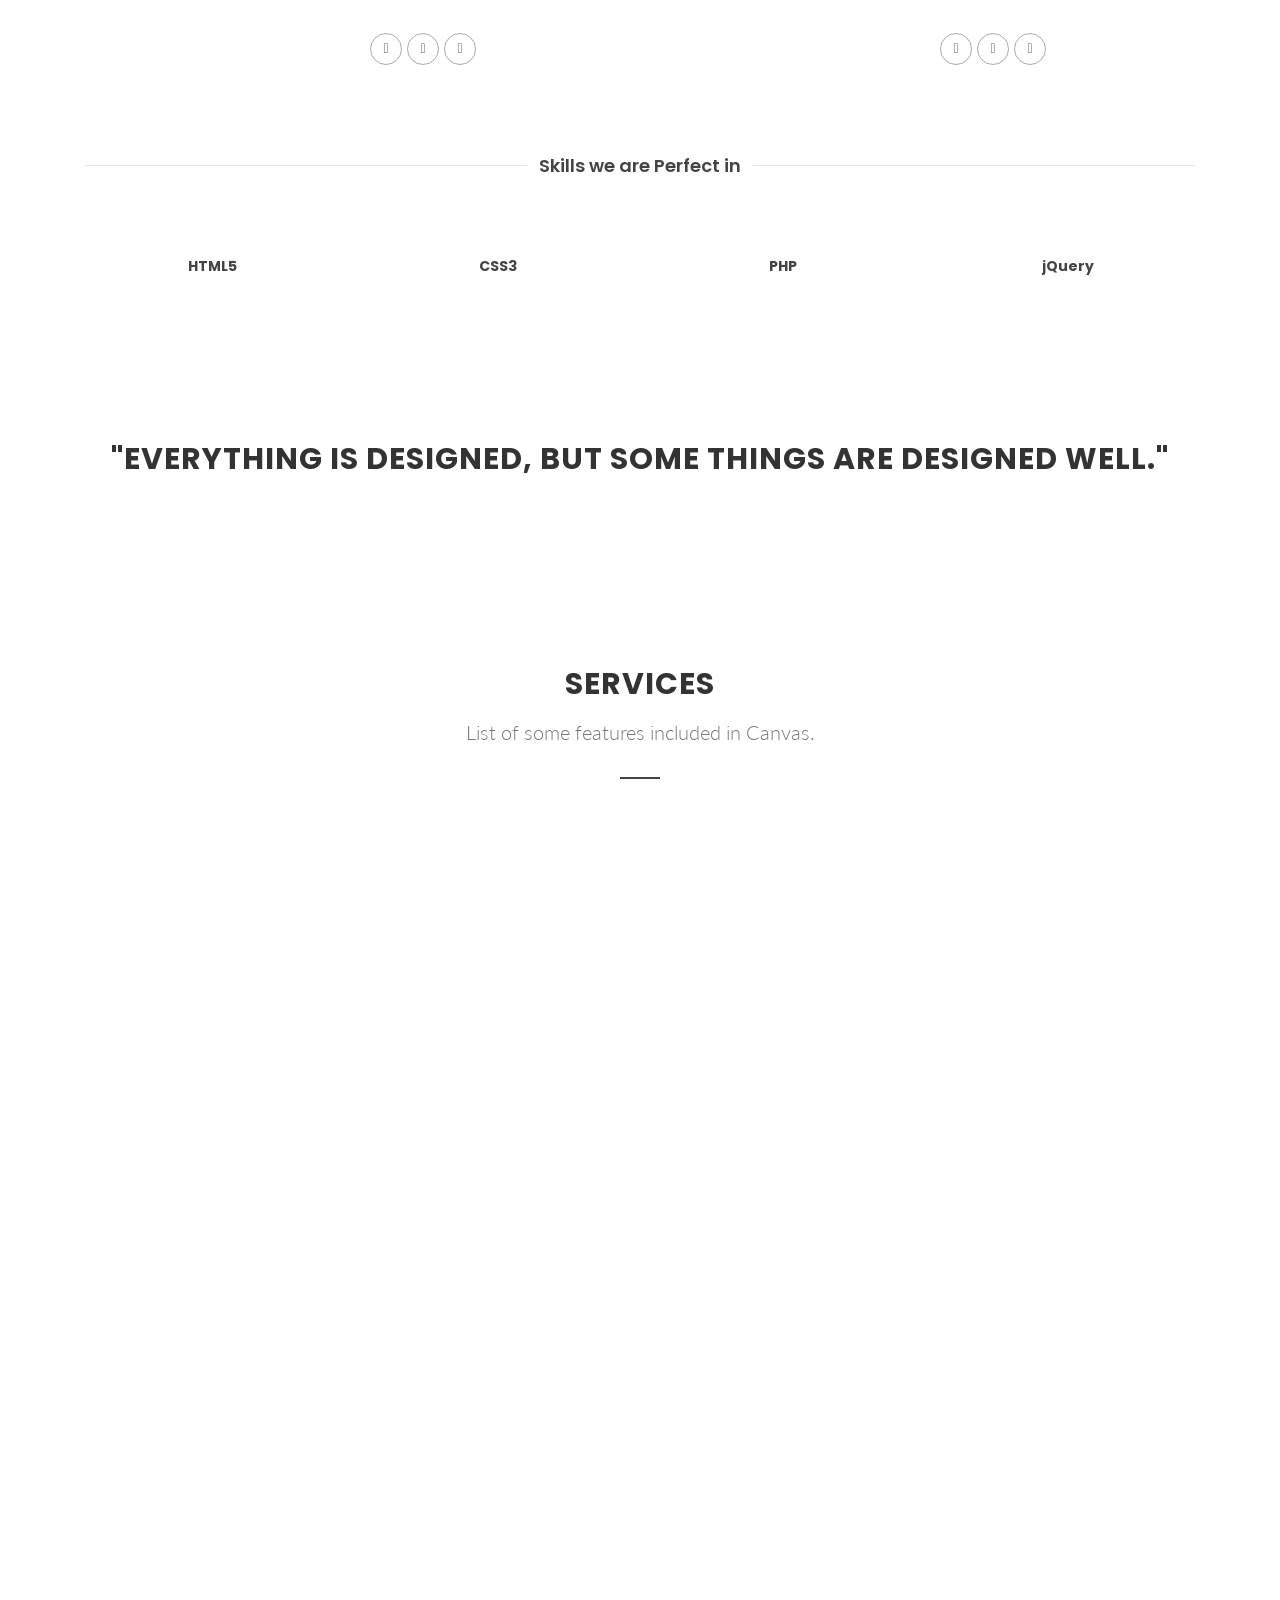
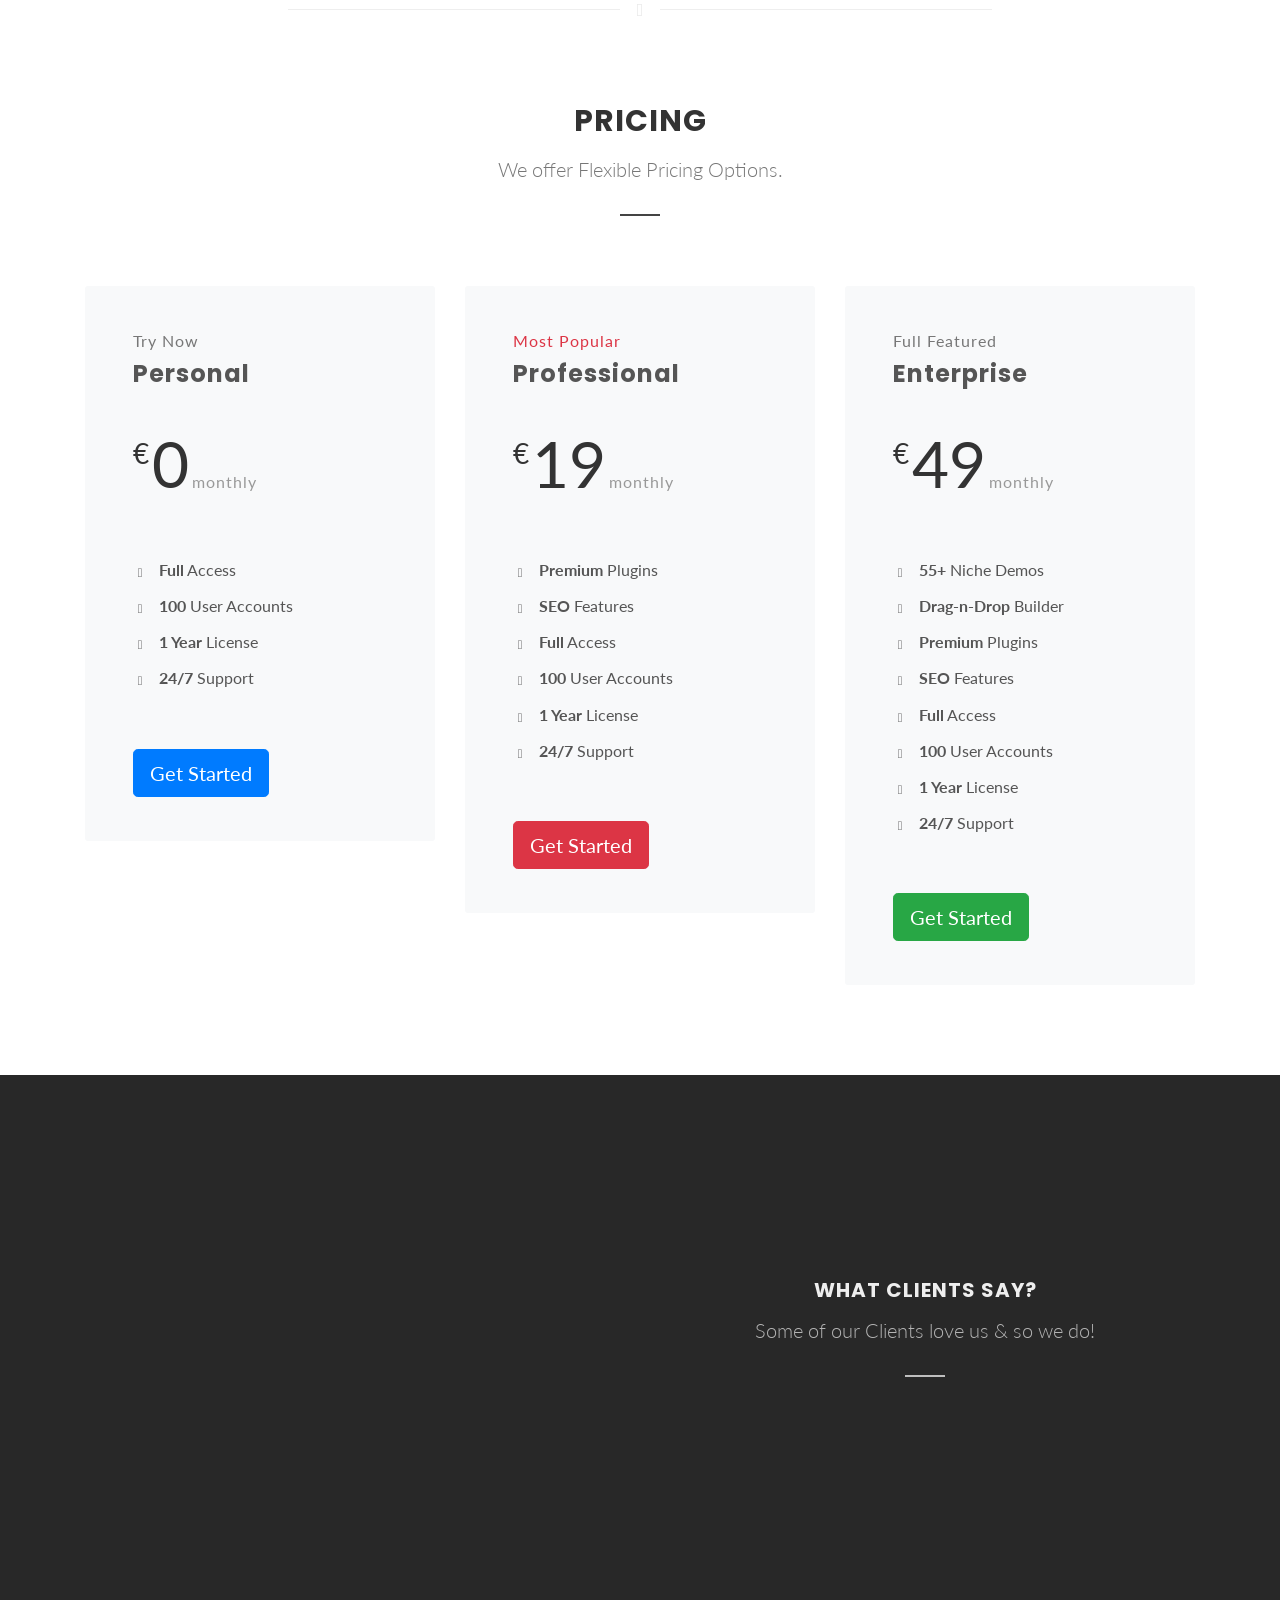
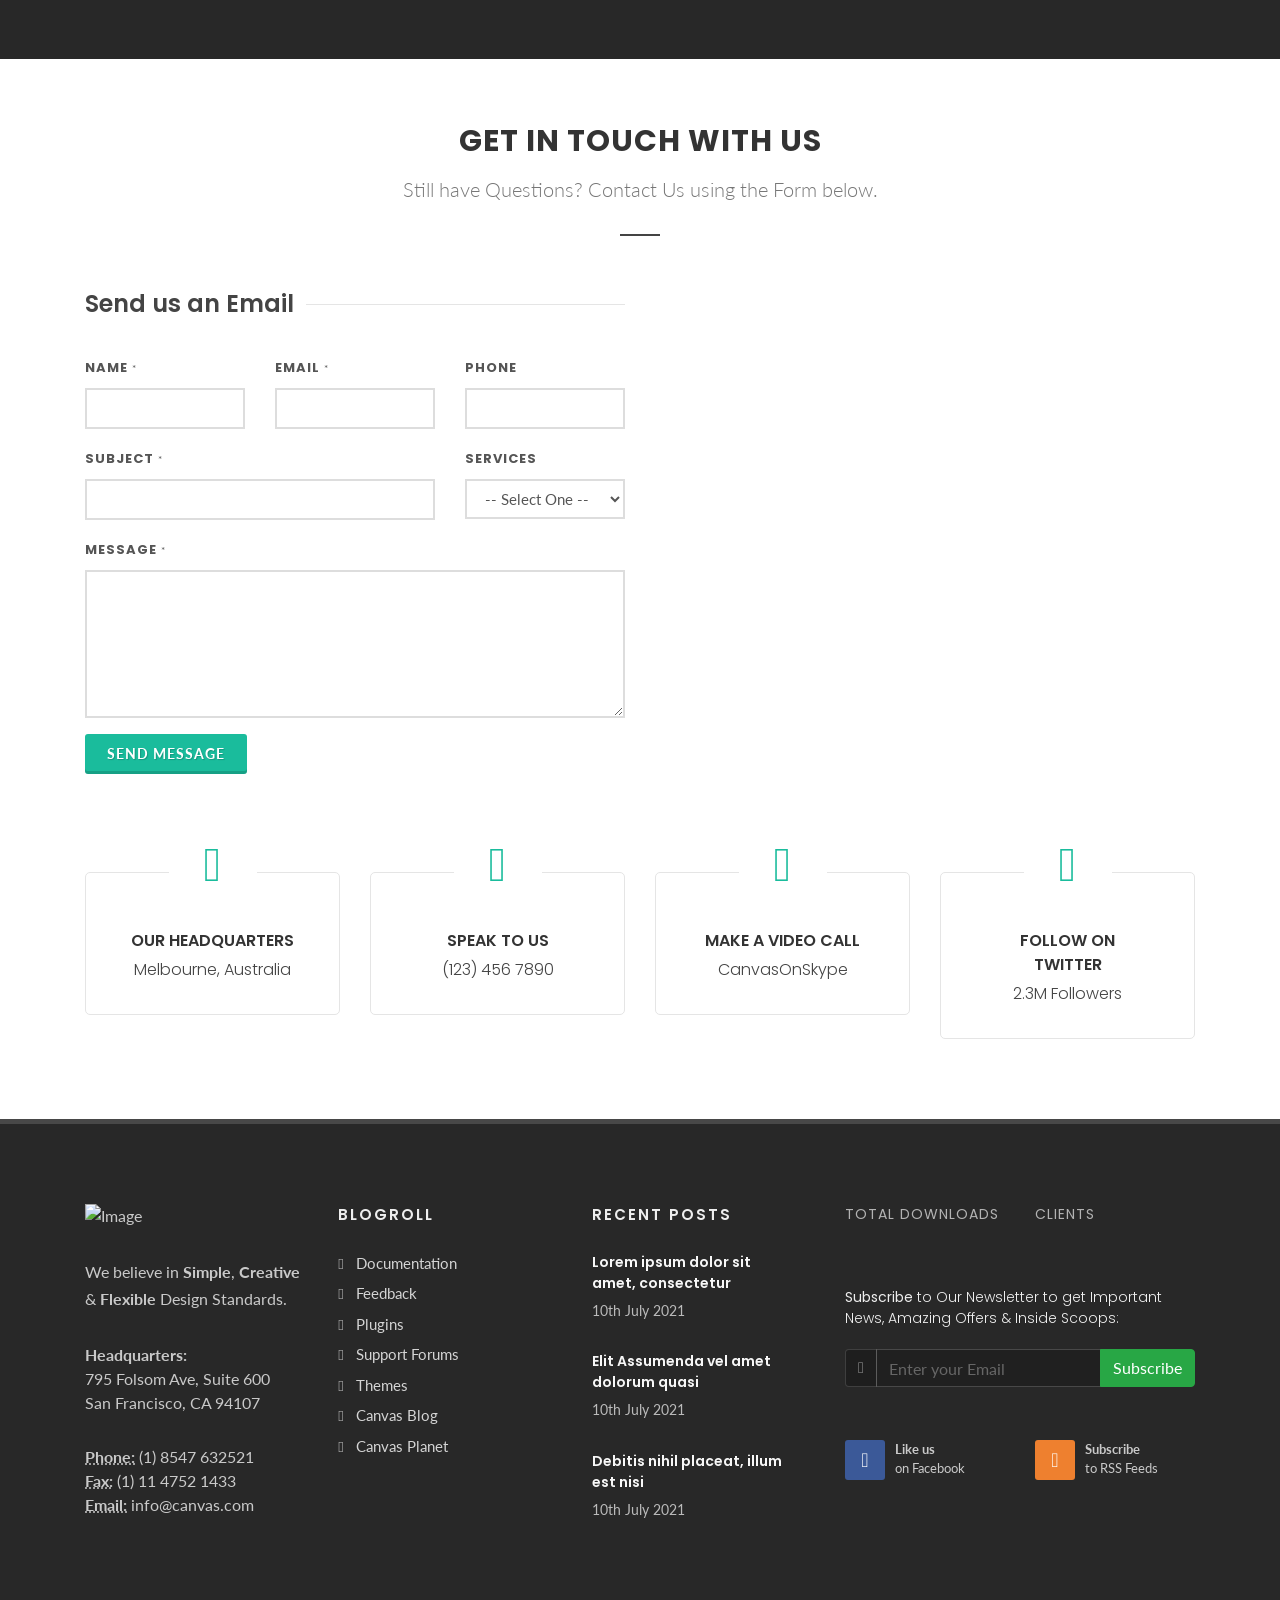
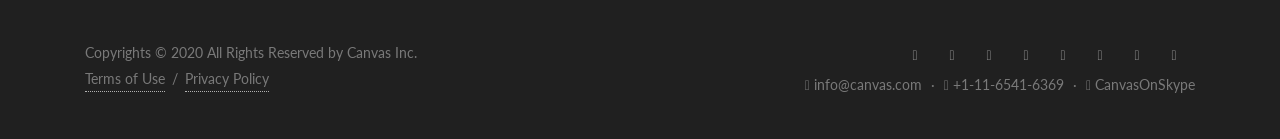
==== commit 520c48b5: "Create index.html" ====
--- a/index.html
+++ b/index.html
@@ -1,210 +1,1382 @@
-<!doctype html>
-<html lang="en">
-
+<!DOCTYPE html>
+<html dir="ltr" lang="en-US">
 <head>
-  <title>Title</title>
-  <!-- Required meta tags -->
-  <meta charset="utf-8">
-  <meta name="viewport" content="width=device-width, initial-scale=1, shrink-to-fit=no">
-  <meta name="author" content="Hamit Mızrak,hamitmizrak@gmail.com" />
-  <meta name="designer" content="Hamit Mızrak" />
-  <meta name="robots" content="index,follow" />
-  <meta name="Google-site-verification" content="sitemapCode" />
-  <meta name=" googlebot" content=" All" />
-  <meta name="robots " content="all" />
-  <meta http-equive="Content-type " content=" text/html; charset-UTF-8" />
-  <meta http-equive=" Content-Language" content=" TR" />
-  <meta http-equive=" Copyright" content=" Copyright 2021 hamitmizrak.com" />
-  <meta property="og:site_name" content=" hamitmizrak.com" />
-  <!-- 140-160 -->
-  <meta name="description" content="FRONTEND,Html5,Css3,Responsive Design,JS,Jquery,Bootstrap,Angular,BACKEND,JavaSE,Servlet,JSP,JSF,Spring MVC,Spring Data,Spring Security,Jenkins,Docker,Kubernate,Openshift,Git,Github,GitLab,DATABASE,SQL,Mysql,Mssql,Postgresql,H2DB,
-  ORM,Hibernate " />
-  <meta name="keywords" content="FRONTEND,Html5,Css3,Responsive Design,JS,Jquery,Bootstrap,Angular,BACKEND,JavaSE,Servlet,JSP,JSF,Spring MVC,Spring Data,Spring Security,Jenkins,Docker,Kubernate,Openshift,Git,Github,GitLab,DATABASE,SQL,Mysql,Mssql,Postgresql,H2DB,
-  ORM,Hibernate" />
-  <meta property="og:type" content="article" />
-  <meta property="og:description" content="FRONTEND,Html5,Css3,Responsive Design,JS,Jquery,Bootstrap,Angular,BACKEND,JavaSE,Servlet,JSP,JSF,Spring MVC,Spring Data,Spring Security,Jenkins,Docker,Kubernate,Openshift,Git,Github,GitLab,DATABASE,SQL,Mysql,Mssql,Postgresql,H2DB,
-  ORM,Hibernate" />
-  <meta property="og:url" content="www.hamitmizrak.com.tr" />
-  <meta name="identifier-URL" content="www.hamitmizrak.com.tr" />
-  <meta property="og:site_name" content="hamitmizrak" />
-  <meta name="twitter:title" content="FRONTEND,Html5,Css3,Responsive Design,JS,Jquery,Bootstrap,Angular,BACKEND,JavaSE,Servlet,JSP,JSF,Spring MVC,Spring Data,Spring Security,Jenkins,Docker,Kubernate,Openshift,Git,Github,GitLab,DATABASE,SQL,Mysql,Mssql,Postgresql,H2DB,
-  ORM,Hibernate" />
-  <meta name="twitter:description" content="FRONTEND,Html5,Css3,Responsive Design,JS,Jquery,Bootstrap,Angular,BACKEND,JavaSE,Servlet,JSP,JSF,Spring MVC,Spring Data,Spring Security,Jenkins,Docker,Kubernate,Openshift,Git,Github,GitLab,DATABASE,SQL,Mysql,Mssql,Postgresql,H2DB,
-  ORM,Hibernate" />
-  <meta name="twitter:site" content="@hamitmizrak" />
-  <meta name="twitter:creator" content="@hamitmizrak" />
-
-  <meta name="geo.placename" content="Battalgazi/Malatya" />
-  <meta name="geo.region" content="ISO 3166-2" />
-  <meta name="og:title" property="og:title" content="İlk Miray Yapı" />
-  <meta name="theme-color" content="#db5945" />
-  <meta name="viewport" content="width=device-width, initial-scale=1.0" />
-  <meta name="revised" content="hamitmizrak.com.tr, 10/10/2015" />
-  <meta http-equiv="Content-Type" content="text/html; charset = UTF-8" />
-  <meta name="directory" content="submission" />
-  <meta name="category" content="FRONTEND,Html5,Css3,Responsive Design,JS,Jquery,Bootstrap,Angular,BACKEND,JavaSE,Servlet,JSP,JSF,Spring MVC,Spring Data,Spring Security,Jenkins,Docker,Kubernate,Openshift,Git,Github,GitLab,DATABASE,SQL,Mysql,Mssql,Postgresql,H2DB,
-  ORM,Hibernate" />
-  <meta name="coverage" content="Worldwide" />
-  <meta name="distribution" content="Global" />
-  <meta name="rating" content="General" />
-  <meta name="revisit-after" content="7 days" />
-  <meta name="reply-to" content="hamitmizrak@gmail.com" />
-  <meta name="language" content="TR" />
-  <meta name="subject" content="FRONTEND,Html5,Css3,Responsive Design,JS,Jquery,Bootstrap,Angular,BACKEND,JavaSE,Servlet,JSP,JSF,Spring MVC,Spring Data,Spring Security,Jenkins,Docker,Kubernate,Openshift,Git,Github,GitLab,DATABASE,SQL,Mysql,Mssql,Postgresql,H2DB,
-  ORM,Hibernate" />
-
-  <meta name="og:longitude" content="-122.153013" />
-  <meta name="og:street-address" content=" Byeşilyurt/Malatya" />
-  <meta name="og:postal-code" content="94304" />
-  <meta name="og:country-name" content="TURKEY" />
-  <meta name="apple-mobile-web-app-capable" content="yes" />
-  <meta content="yes" name="apple-touch-fullscreen" />
-  <meta name="apple-mobile-web-app-status-bar-style" content="black" />
-  <meta name="format-detection" content="telephone=no" />
-  <meta name="viewport" content="width = 320, initial-scale = 2.3, user-scalable = no" />
-
-  <meta name="abstract" content="FRONTEND,Html5,Css3,Responsive Design,JS,Jquery,Bootstrap,Angular,BACKEND,JavaSE,Servlet,JSP,JSF,Spring MVC,Spring Data,Spring Security,Jenkins,Docker,Kubernate,Openshift,Git,Github,GitLab,DATABASE,SQL,Mysql,Mssql,Postgresql,H2DB,
-  ORM,Hibernate" />
-  <link rel="index" title="HAmitMızrak" href="hamitmizrak.com.tr/" />
-
-  <meta name="topic" content="FRONTEND,Html5,Css3,Responsive Design,JS,Jquery,Bootstrap,Angular,BACKEND,JavaSE,Servlet,JSP,JSF,Spring MVC,Spring Data,Spring Security,Jenkins,Docker,Kubernate,Openshift,Git,Github,GitLab,DATABASE,SQL,Mysql,Mssql,Postgresql,H2DB,
-  ORM,Hibernate" />
-  <meta name="summary" content="FRONTEND,Html5,Css3,Responsive Design,JS,Jquery,Bootstrap,Angular,BACKEND,JavaSE,Servlet,JSP,JSF,Spring MVC,Spring Data,Spring Security,Jenkins,Docker,Kubernate,Openshift,Git,Github,GitLab,DATABASE,SQL,Mysql,Mssql,Postgresql,H2DB,
-  ORM,Hibernate" />
-
-
-
-
-  <!-- Bootstrap CSS -->
-  <link rel="stylesheet" href="https://stackpath.bootstrapcdn.com/bootstrap/4.3.1/css/bootstrap.min.css"
-    integrity="sha384-ggOyR0iXCbMQv3Xipma34MD+dH/1fQ784/j6cY/iJTQUOhcWr7x9JvoRxT2MZw1T" crossorigin="anonymous">
+
+	<meta http-equiv="content-type" content="text/html; charset=utf-8" />
+	<meta name="author" content="SemiColonWeb" />
+
+	<!-- Stylesheets
+	============================================= -->
+	<link href="https://fonts.googleapis.com/css?family=Lato:300,400,400i,700|Poppins:300,400,500,600,700|PT+Serif:400,400i&display=swap" rel="stylesheet" type="text/css" />
+	<link rel="stylesheet" href="css/bootstrap.css" type="text/css" />
+	<link rel="stylesheet" href="style.css" type="text/css" />
+	<link rel="stylesheet" href="css/swiper.css" type="text/css" />
+	<link rel="stylesheet" href="css/dark.css" type="text/css" />
+	<link rel="stylesheet" href="css/font-icons.css" type="text/css" />
+	<link rel="stylesheet" href="css/animate.css" type="text/css" />
+	<link rel="stylesheet" href="css/magnific-popup.css" type="text/css" />
+
+	<link rel="stylesheet" href="css/custom.css" type="text/css" />
+	<meta name="viewport" content="width=device-width, initial-scale=1" />
+
+	<!-- Document Title
+	============================================= -->
+	<title>Home - One Page Layout | Canvas</title>
+
 </head>
 
-<body>
-  <h1 class="text-uppercase">HAMİT MIZRAK EĞİTİMLERİ</h1>
-
-  <img width="100%" height="600" src="mountain.jpg" alt="hamitmizrak">
-
-  <div class="alert alert-primary" role="alert">
-    <ol>
-      <H3 class="text-uppercase"> FRONTEND </H3>
-      <li> HTML5 </li>
-      <li> CSS3 </li>
-      <li> Responsive Design </li>
-      <li> JS </li>
-      <li> JQUERY </li>
-      <li> BOOTSTRAP </li>
-      <li> ANGULAR </li>
-    </ol>
-  </div>
-
-
-  <div class="alert alert-secondary" role="alert">
-    <ol>
-      <H3 class="text-uppercase"> BACKEND </H3>
-      <li> JAVA SE </li>
-      <li> SERVLET </li>
-      <li> JSP (jstl) </li>
-      <li> JSF </li>
-      <li> Spring MVC</li>
-      <li> Spring DATA</li>
-      <li> Spring SECURITY</li>
-    </ol>
-  </div>
-
-
-  <div class="alert alert-warning" role="alert">
-    <ol>
-      <H3 class="text-uppercase"> DEV-OPS </H3>
-      <li>Jenkins </li>
-      <li> Docker </li>
-      <li> Kubernate </li>
-      <li> Openshift </li>
-      <li> Git </li>
-      <li> Github </li>
-      <li> GitLab </li>
-    </ol>
-  </div>
-
-  <div class="alert alert-success" role="alert">
-    <ol>
-      <H3 class="text-uppercase"> DATABASE </H3>
-      <li> SQL </li>
-      <li> Mysql </li>
-      <li> Mssql </li>
-      <li> Postgresql </li>
-      <li> H2DB </li>
-    </ol>
-  </div>
-
-
-  <div class="alert alert-primary" role="alert">
-    <ol>
-      <H3 class="text-uppercase"> ORM </H3>
-      <li>Hibernate </li>
-    </ol>
-  </div>
-
-
-
-
-
-  <div class="alert alert-info" role="alert">
-    <ol>
-      <H3 class="text-uppercase"> FRAMEWORK </H3>
-      <li>Primefaces </li>
-    </ol>
-  </div>
-
-
-
-  <div class="alert alert-warning" role="alert">
-    <ol>
-      <H3 class="text-uppercase"> CMS </H3>
-      <li>Wordpress </li>
-      <li>Opencart </li>
-    </ol>
-  </div>
-
-
-  <div class="alert alert-light" role="alert">
-    <ol>
-      <H3 class="text-uppercase"> İşletİm sİstemİ </H3>
-      <li>Linux </li>
-      <li>Windows </li>
-    </ol>
-  </div>
-
-
-  <div class="alert alert-success" role="alert">
-    <ol>
-      <H3 class="text-uppercase"> TOOLS </H3>
-      <li>Trello </li>
-      <li>Jira </li>
-      <li>Slack </li>
-      <li>Excel (Makro) </li>
-    </ol>
-  </div>
-
-
-  <div class="alert alert-primary" role="alert">
-    <ol>
-      <H3 class="text-uppercase"> Server Deployment </H3>
-      <li>AWS </li>
-      <li>Digital Ocean </li>
-    </ol>
-  </div>
-  <!-- Optional JavaScript -->
-  <!-- jQuery first, then Popper.js, then Bootstrap JS -->
-  <script src="https://code.jquery.com/jquery-3.3.1.slim.min.js"
-    integrity="sha384-q8i/X+965DzO0rT7abK41JStQIAqVgRVzpbzo5smXKp4YfRvH+8abtTE1Pi6jizo" crossorigin="anonymous">
-  </script>
-  <script src="https://cdnjs.cloudflare.com/ajax/libs/popper.js/1.14.7/umd/popper.min.js"
-    integrity="sha384-UO2eT0CpHqdSJQ6hJty5KVphtPhzWj9WO1clHTMGa3JDZwrnQq4sF86dIHNDz0W1" crossorigin="anonymous">
-  </script>
-  <script src="https://stackpath.bootstrapcdn.com/bootstrap/4.3.1/js/bootstrap.min.js"
-    integrity="sha384-JjSmVgyd0p3pXB1rRibZUAYoIIy6OrQ6VrjIEaFf/nJGzIxFDsf4x0xIM+B07jRM" crossorigin="anonymous">
-  </script>
+<body class="stretched">
+
+	<!-- Document Wrapper
+	============================================= -->
+	<div id="wrapper" class="clearfix">
+
+		<div id="home" class="page-section" style="position:absolute;top:0;left:0;width:100%;height:200px;z-index:-2;"></div>
+
+		<section id="slider" class="slider-element slider-parallax min-vh-60 min-vh-md-100 with-header swiper_wrapper">
+			<div class="slider-inner">
+
+				<div class="swiper-container swiper-parent">
+					<div class="swiper-wrapper">
+						<div class="swiper-slide dark">
+							<div class="container">
+								<div class="slider-caption slider-caption-center">
+									<h2 data-animate="fadeInUp">Welcome to Canvas</h2>
+									<p class="d-none d-sm-block" data-animate="fadeInUp" data-delay="200">Create just what you need for your Perfect Website. Choose from a wide range of Elements &amp; simply put them on our Canvas.</p>
+								</div>
+							</div>
+							<div class="swiper-slide-bg" style="background-image: url('picture.jpg');"></div>
+						</div>
+						<div class="swiper-slide dark">
+							<div class="container">
+								<div class="slider-caption slider-caption-center">
+									<h2 data-animate="fadeInUp">Beautifully Flexible</h2>
+									<p class="d-none d-sm-block" data-animate="fadeInUp" data-delay="200">Looks beautiful &amp; ultra-sharp on Retina Screen Displays. Powerful Layout with Responsive functionality that can be adapted to any screen size.</p>
+								</div>
+							</div>
+							<div class="video-wrap">
+								<video poster="images/videos/explore-poster.jpg" preload="auto" loop autoplay muted>
+									<source src='images/videos/explore.mp4' type='video/mp4' />
+									<source src='images/videos/explore.webm' type='video/webm' />
+								</video>
+								<div class="video-overlay" style="background-color: rgba(0,0,0,0.55);"></div>
+							</div>
+						</div>
+						<div class="swiper-slide">
+							<div class="container">
+								<div class="slider-caption">
+									<h2 data-animate="fadeInUp">Great Performance</h2>
+									<p class="d-none d-sm-block" data-animate="fadeInUp" data-delay="200">You'll be surprised to see the Final Results of your Creation &amp; would crave for more.</p>
+								</div>
+							</div>
+							<div class="swiper-slide-bg" style="background-image: url('picture.jpg'); background-position: center top;"></div>
+						</div>
+					</div>
+					<div class="slider-arrow-left"><i class="icon-angle-left"></i></div>
+					<div class="slider-arrow-right"><i class="icon-angle-right"></i></div>
+					<div class="slide-number"><div class="slide-number-current"></div><span>/</span><div class="slide-number-total"></div></div>
+				</div>
+
+			</div>
+		</section>
+
+		<!-- Header
+		============================================= -->
+		<header id="header" class="full-header">
+			<div id="header-wrap">
+				<div class="container">
+					<div class="header-row">
+
+						<!-- Logo
+						============================================= -->
+						<div id="logo">
+							<a href="index.html" class="standard-logo" data-dark-logo="images/logo-dark.png"><img src="images/logo.png" alt="Canvas Logo"></a>
+							<a href="index.html" class="retina-logo" data-dark-logo="images/logo-dark@2x.png"><img src="images/logo@2x.png" alt="Canvas Logo"></a>
+						</div><!-- #logo end -->
+
+						<div class="header-misc">
+
+							<!-- Top Search
+							============================================= -->
+							<div id="top-search" class="header-misc-icon">
+								<a href="#" id="top-search-trigger"><i class="icon-line-search"></i><i class="icon-line-cross"></i></a>
+							</div><!-- #top-search end -->
+
+						</div>
+
+						<div id="primary-menu-trigger">
+							<svg class="svg-trigger" viewBox="0 0 100 100"><path d="m 30,33 h 40 c 3.722839,0 7.5,3.126468 7.5,8.578427 0,5.451959 -2.727029,8.421573 -7.5,8.421573 h -20"></path><path d="m 30,50 h 40"></path><path d="m 70,67 h -40 c 0,0 -7.5,-0.802118 -7.5,-8.365747 0,-7.563629 7.5,-8.634253 7.5,-8.634253 h 20"></path></svg>
+						</div>
+
+						<!-- Primary Navigation
+						============================================= -->
+						<nav class="primary-menu">
+
+							<ul class="menu-container one-page-menu" data-easing="easeInOutExpo" data-speed="1500">
+								<li class="menu-item"><a class="menu-link" href="#" data-href="#home"><div>Home</div></a></li>
+								<li class="menu-item"><a class="menu-link" href="#" data-href="#section-about"><div>About</div></a></li>
+								<li class="menu-item"><a class="menu-link" href="#" data-href="#section-work"><div>Work</div></a></li>
+								<li class="menu-item"><a class="menu-link" href="#" data-href="#section-team"><div>Team</div></a></li>
+								<li class="menu-item"><a class="menu-link" href="#" data-href="#section-services"><div>Services</div></a></li>
+								<li class="menu-item"><a class="menu-link" href="#" data-href="#section-pricing"><div>Pricing</div></a></li>
+								<li class="menu-item"><a class="menu-link" href="blog.html"><div>Blog</div></a></li>
+								<li class="menu-item"><a class="menu-link" href="#" data-href="#section-testimonials" data-offset="60"><div>Testimonials</div></a></li>
+								<li class="menu-item"><a class="menu-link" href="#" data-href="#section-contact"><div>Contact</div></a></li>
+							</ul>
+
+						</nav><!-- #primary-menu end -->
+
+						<form class="top-search-form" action="search.html" method="get">
+							<input type="text" name="q" class="form-control" value="" placeholder="Type &amp; Hit Enter.." autocomplete="off">
+						</form>
+
+					</div>
+				</div>
+			</div>
+			<div class="header-wrap-clone"></div>
+		</header><!-- #header end -->
+
+		<!-- Content
+		============================================= -->
+		<section id="content">
+			<div class="content-wrap">
+
+				<section id="section-about" class="page-section">
+
+					<div class="container clearfix">
+
+						<div class="heading-block center">
+							<h2>We are <span>Canvas</span></h2>
+							<span>One of the most Versatile Theme on Themeforest</span>
+						</div>
+
+						<div class="row justify-content-center col-mb-50">
+							<div class="col-sm-6 col-lg-4">
+								<div class="feature-box media-box">
+									<div class="fbox-media">
+										<img src="picture.jpg" alt="Why choose Us?">
+									</div>
+									<div class="fbox-content px-0">
+										<h3>Why choose Us.<span class="subtitle">Because we are Reliable.</span></h3>
+										<p>Lorem ipsum dolor sit amet, consectetur adipisicing elit. Eligendi rem, facilis nobis voluptatum est voluptatem accusamus molestiae eaque perspiciatis mollitia.</p>
+									</div>
+								</div>
+							</div>
+
+							<div class="col-sm-6 col-lg-4">
+								<div class="feature-box media-box">
+									<div class="fbox-media">
+										<img src="picture.jpg" alt="Why choose Us?">
+									</div>
+									<div class="fbox-content px-0">
+										<h3>Our Mission.<span class="subtitle">To Redefine your Brand.</span></h3>
+										<p>Quos, non, esse eligendi ab accusantium voluptatem. Maxime eligendi beatae, atque tempora ullam. Vitae delectus quia, consequuntur rerum molestias quo.</p>
+									</div>
+								</div>
+							</div>
+
+							<div class="col-sm-6 col-lg-4">
+								<div class="feature-box media-box">
+									<div class="fbox-media">
+										<img src="picture.jpg" alt="Why choose Us?">
+									</div>
+									<div class="fbox-content px-0">
+										<h3>What we Do.<span class="subtitle">Make our Customers Happy.</span></h3>
+										<p>Porro repellat vero sapiente amet vitae quibusdam necessitatibus consectetur, labore totam. Accusamus perspiciatis asperiores labore esse ab accusantium ea modi ut.</p>
+									</div>
+								</div>
+							</div>
+						</div>
+
+					</div>
+
+					<div class="section dark parallax mb-0" style="padding: 80px 0;background-image: url('picture.jpg');" data-bottom-top="background-position:0px 100px;" data-top-bottom="background-position:0px -300px;">
+						<div class="container clearfix">
+
+							<div class="row col-mb-50">
+								<div class="col-sm-6 col-lg-3 text-center" data-animate="bounceIn">
+									<i class="i-plain i-xlarge mx-auto mb-0 icon-code"></i>
+									<div class="counter counter-lined"><span data-from="100" data-to="846" data-refresh-interval="50" data-speed="2000"></span>K+</div>
+									<h5>Lines of Codes</h5>
+								</div>
+
+								<div class="col-sm-6 col-lg-3 text-center" data-animate="bounceIn" data-delay="200">
+									<i class="i-plain i-xlarge mx-auto mb-0 icon-magic"></i>
+									<div class="counter counter-lined"><span data-from="3000" data-to="15360" data-refresh-interval="100" data-speed="2500"></span>+</div>
+									<h5>KBs of HTML Files</h5>
+								</div>
+
+								<div class="col-sm-6 col-lg-3 text-center" data-animate="bounceIn" data-delay="400">
+									<i class="i-plain i-xlarge mx-auto mb-0 icon-file-text"></i>
+									<div class="counter counter-lined"><span data-from="10" data-to="386" data-refresh-interval="25" data-speed="3500"></span>*</div>
+									<h5>No. of Templates</h5>
+								</div>
+
+								<div class="col-sm-6 col-lg-3 text-center" data-animate="bounceIn" data-delay="600">
+									<i class="i-plain i-xlarge mx-auto mb-0 icon-time"></i>
+									<div class="counter counter-lined"><span data-from="60" data-to="1200" data-refresh-interval="30" data-speed="2700"></span>+</div>
+									<h5>Hours of Coding</h5>
+								</div>
+							</div>
+
+						</div>
+					</div>
+
+				</section>
+
+				<section id="section-work" class="page-section topmargin-lg">
+
+					<div class="heading-block center">
+						<h2>Our Works</h2>
+						<span>Some of the Awesome Projects we've worked on.</span>
+					</div>
+
+					<div class="container">
+
+						<!-- Portfolio Items
+						============================================= -->
+						<div id="portfolio" class="portfolio row grid-container no-gutters" data-layout="fitRows">
+
+							<!-- Portfolio Item: Start -->
+							<article class="portfolio-item col-lg-3 col-md-4 col-sm-6 col-12 pf-media pf-icons">
+								<!-- Grid Inner: Start -->
+								<div class="grid-inner">
+									<!-- Image: Start -->
+									<div class="portfolio-image">
+										<a href="portfolio-single.html">
+											<img src="picture.jpg" alt="Open Imagination">
+										</a>
+										<!-- Overlay: Start -->
+										<div class="bg-overlay">
+											<div class="bg-overlay-content dark" data-hover-animate="fadeIn">
+												<a href="picture.jpg" class="overlay-trigger-icon bg-light text-dark" data-hover-animate="fadeInDownSmall" data-hover-animate-out="fadeOutUpSmall" data-hover-speed="350" data-lightbox="image" title="Image"><i class="icon-line-plus"></i></a>
+												<a href="portfolio-single.html" class="overlay-trigger-icon bg-light text-dark" data-hover-animate="fadeInDownSmall" data-hover-animate-out="fadeOutUpSmall" data-hover-speed="350"><i class="icon-line-ellipsis"></i></a>
+											</div>
+											<div class="bg-overlay-bg dark" data-hover-animate="fadeIn"></div>
+										</div>
+										<!-- Overlay: End -->
+									</div>
+									<!-- Image: End -->
+									<!-- Decription: Start -->
+									<div class="portfolio-desc">
+										<h3><a href="portfolio-single.html">Open Imagination</a></h3>
+										<span><a href="#">Media</a>, <a href="#">Icons</a></span>
+									</div>
+									<!-- Description: Start -->
+								</div>
+								<!-- Grid Inner: End -->
+							</article>
+							<!-- Portfolio Item: End -->
+
+							<article class="portfolio-item col-lg-3 col-md-4 col-sm-6 col-12 pf-illustrations">
+								<div class="grid-inner">
+									<div class="portfolio-image">
+										<a href="portfolio-single.html">
+											<img src="picture.jpg alt="Locked Steel Gate">
+										</a>
+										<div class="bg-overlay">
+											<div class="bg-overlay-content dark" data-hover-animate="fadeIn">
+												<a href="picture.jpg" class="overlay-trigger-icon bg-light text-dark" data-hover-animate="fadeInDownSmall" data-hover-animate-out="fadeOutUpSmall" data-hover-speed="350" data-lightbox="image" title="Image"><i class="icon-line-plus"></i></a>
+												<a href="portfolio-single.html" class="overlay-trigger-icon bg-light text-dark" data-hover-animate="fadeInDownSmall" data-hover-animate-out="fadeOutUpSmall" data-hover-speed="350"><i class="icon-line-ellipsis"></i></a>
+											</div>
+											<div class="bg-overlay-bg dark" data-hover-animate="fadeIn"></div>
+										</div>
+									</div>
+									<div class="portfolio-desc">
+										<h3><a href="portfolio-single.html">Locked Steel Gate</a></h3>
+										<span><a href="#">Illustrations</a></span>
+									</div>
+								</div>
+							</article>
+
+							<article class="portfolio-item col-lg-3 col-md-4 col-sm-6 col-12 pf-graphics pf-uielements">
+								<div class="grid-inner">
+									<div class="portfolio-image">
+										<a href="#">
+											<img src="picture.jpg" alt="Mac Sunglasses">
+										</a>
+										<div class="bg-overlay">
+											<div class="bg-overlay-content dark" data-hover-animate="fadeIn">
+												<a href="https://vimeo.com/89396394" class="overlay-trigger-icon bg-light text-dark" data-hover-animate="fadeInDownSmall" data-hover-animate-out="fadeOutUpSmall" data-hover-speed="350" data-lightbox="iframe"><i class="icon-line-play"></i></a>
+												<a href="portfolio-single.html" class="overlay-trigger-icon bg-light text-dark" data-hover-animate="fadeInDownSmall" data-hover-animate-out="fadeOutUpSmall" data-hover-speed="350"><i class="icon-line-ellipsis"></i></a>
+											</div>
+											<div class="bg-overlay-bg dark" data-hover-animate="fadeIn"></div>
+										</div>
+									</div>
+									<div class="portfolio-desc">
+										<h3><a href="portfolio-single-video.html">Mac Sunglasses</a></h3>
+										<span><a href="#">Graphics</a>, <a href="#">UI Elements</a></span>
+									</div>
+								</div>
+							</article>
+
+							<article class="portfolio-item col-lg-3 col-md-4 col-sm-6 col-12 pf-icons pf-illustrations">
+								<div class="grid-inner">
+									<div class="portfolio-image">
+										<div class="fslider" data-arrows="false" data-speed="400" data-pause="4000">
+											<div class="flexslider">
+												<div class="slider-wrap">
+													<div class="slide"><a href="portfolio-single-gallery.html"><img src="picture.jpg" alt="Morning Dew"></a></div>
+													<div class="slide"><a href="portfolio-single-gallery.html"><img src="picture.jpg" alt="Morning Dew"></a></div>
+												</div>
+											</div>
+										</div>
+										<div class="bg-overlay" data-lightbox="gallery">
+											<div class="bg-overlay-content dark" data-hover-animate="fadeIn">
+												<a href="picture.jpg" class="overlay-trigger-icon bg-light text-dark" data-hover-animate="fadeInDownSmall" data-hover-animate-out="fadeOutUpSmall" data-hover-speed="350" data-lightbox="gallery-item"><i class="icon-line-stack-2"></i></a>
+												<a href="picture.jpg" class="d-none" data-lightbox="gallery-item"></a>
+												<a href="portfolio-single.html" class="overlay-trigger-icon bg-light text-dark" data-hover-animate="fadeInDownSmall" data-hover-animate-out="fadeOutUpSmall" data-hover-speed="350"><i class="icon-line-ellipsis"></i></a>
+											</div>
+											<div class="bg-overlay-bg dark" data-hover-animate="fadeIn"></div>
+										</div>
+									</div>
+									<div class="portfolio-desc">
+										<h3><a href="portfolio-single-gallery.html">Morning Dew</a></h3>
+										<span><a href="#">Icons</a>, <a href="#">Illustrations</a></span>
+									</div>
+								</div>
+							</article>
+
+							<article class="portfolio-item col-lg-3 col-md-4 col-sm-6 col-12 pf-uielements pf-media">
+								<div class="grid-inner">
+									<div class="portfolio-image">
+										<a href="portfolio-single.html">
+											<img src="picture.jpg" alt="Console Activity">
+										</a>
+										<div class="bg-overlay">
+											<div class="bg-overlay-content dark" data-hover-animate="fadeIn">
+												<a href="picture.jpg" class="overlay-trigger-icon bg-light text-dark" data-hover-animate="fadeInDownSmall" data-hover-animate-out="fadeOutUpSmall" data-hover-speed="350" data-lightbox="image" title="Image"><i class="icon-line-plus"></i></a>
+												<a href="portfolio-single.html" class="overlay-trigger-icon bg-light text-dark" data-hover-animate="fadeInDownSmall" data-hover-animate-out="fadeOutUpSmall" data-hover-speed="350"><i class="icon-line-ellipsis"></i></a>
+											</div>
+											<div class="bg-overlay-bg dark" data-hover-animate="fadeIn"></div>
+										</div>
+									</div>
+									<div class="portfolio-desc">
+										<h3><a href="portfolio-single.html">Console Activity</a></h3>
+										<span><a href="#">UI Elements</a>, <a href="#">Media</a></span>
+									</div>
+								</div>
+							</article>
+
+							<article class="portfolio-item col-lg-3 col-md-4 col-sm-6 col-12 pf-graphics pf-illustrations">
+								<div class="grid-inner">
+									<div class="portfolio-image">
+										<div class="fslider" data-arrows="false">
+											<div class="flexslider">
+												<div class="slider-wrap">
+													<div class="slide"><a href="portfolio-single-gallery.html"><img src="picture.jpg" alt="Shake It"></a></div>
+													<div class="slide"><a href="portfolio-single-gallery.html"><img src="picture.jpg" alt="Shake It"></a></div>
+													<div class="slide"><a href="portfolio-single-gallery.html"><img src="picture.jpg" alt="Shake It"></a></div>
+													<div class="slide"><a href="portfolio-single-gallery.html"><img src="picture.jpg" alt="Shake It"></a></div>
+												</div>
+											</div>
+										</div>
+										<div class="bg-overlay" data-lightbox="gallery">
+											<div class="bg-overlay-content dark" data-hover-animate="fadeIn">
+												<a href="picture.jpg" class="overlay-trigger-icon bg-light text-dark" data-hover-animate="fadeInDownSmall" data-hover-animate-out="fadeOutUpSmall" data-hover-speed="350" data-lightbox="gallery-item"><i class="icon-line-stack-2"></i></a>
+												<a href="picture.jpg" class="d-none" data-lightbox="gallery-item"></a>
+												<a href="picture.jpg" class="d-none" data-lightbox="gallery-item"></a>
+												<a href="picture.jpg" class="d-none" data-lightbox="gallery-item"></a>
+												<a href="portfolio-single-gallery.html" class="overlay-trigger-icon bg-light text-dark" data-hover-animate="fadeInDownSmall" data-hover-animate-out="fadeOutUpSmall" data-hover-speed="350"><i class="icon-line-ellipsis"></i></a>
+											</div>
+											<div class="bg-overlay-bg dark" data-hover-animate="fadeIn"></div>
+										</div>
+									</div>
+									<div class="portfolio-desc">
+										<h3><a href="portfolio-single-gallery.html">Shake It!</a></h3>
+										<span><a href="#">Illustrations</a>, <a href="#">Graphics</a></span>
+									</div>
+								</div>
+							</article>
+
+							<article class="portfolio-item col-lg-3 col-md-4 col-sm-6 col-12 pf-uielements pf-icons">
+								<div class="grid-inner">
+									<div class="portfolio-image">
+										<a href="portfolio-single-video.html">
+											<img src="picture.jpg" alt="Backpack Contents">
+										</a>
+										<div class="bg-overlay">
+											<div class="bg-overlay-content dark" data-hover-animate="fadeIn">
+												<a href="https://www.youtube.com/watch?v=kuceVNBTJio" class="overlay-trigger-icon bg-light text-dark" data-hover-animate="fadeInDownSmall" data-hover-animate-out="fadeOutUpSmall" data-hover-speed="350" data-lightbox="iframe"><i class="icon-line-play"></i></a>
+												<a href="portfolio-single.html" class="overlay-trigger-icon bg-light text-dark" data-hover-animate="fadeInDownSmall" data-hover-animate-out="fadeOutUpSmall" data-hover-speed="350"><i class="icon-line-ellipsis"></i></a>
+											</div>
+											<div class="bg-overlay-bg dark" data-hover-animate="fadeIn"></div>
+										</div>
+									</div>
+									<div class="portfolio-desc">
+										<h3><a href="portfolio-single-video.html">Backpack Contents</a></h3>
+										<span><a href="#">UI Elements</a>, <a href="#">Icons</a></span>
+									</div>
+								</div>
+							</article>
+
+							<article class="portfolio-item col-lg-3 col-md-4 col-sm-6 col-12 pf-graphics">
+								<div class="grid-inner">
+									<div class="portfolio-image">
+										<a href="portfolio-single.html">
+											<img src="picture.jpg alt="Sunset Bulb Glow">
+										</a>
+										<div class="bg-overlay">
+											<div class="bg-overlay-content dark" data-hover-animate="fadeIn">
+												<a href="picture.jpg" class="overlay-trigger-icon bg-light text-dark" data-hover-animate="fadeInDownSmall" data-hover-animate-out="fadeOutUpSmall" data-hover-speed="350" data-lightbox="image" title="Image"><i class="icon-line-plus"></i></a>
+												<a href="portfolio-single.html" class="overlay-trigger-icon bg-light text-dark" data-hover-animate="fadeInDownSmall" data-hover-animate-out="fadeOutUpSmall" data-hover-speed="350"><i class="icon-line-ellipsis"></i></a>
+											</div>
+											<div class="bg-overlay-bg dark" data-hover-animate="fadeIn"></div>
+										</div>
+									</div>
+									<div class="portfolio-desc">
+										<h3><a href="portfolio-single.html">Sunset Bulb Glow</a></h3>
+										<span><a href="#">Graphics</a></span>
+									</div>
+								</div>
+							</article>
+
+							<article class="portfolio-item col-lg-3 col-md-4 col-sm-6 col-12 pf-illustrations pf-icons">
+								<div class="grid-inner">
+									<div class="portfolio-image">
+										<div class="fslider" data-arrows="false" data-speed="650" data-pause="3500" data-animation="fade">
+											<div class="flexslider">
+												<div class="slider-wrap">
+													<div class="slide"><a href="portfolio-single-gallery.html"><img src="picture.jpg" alt="Bridge Side"></a></div>
+													<div class="slide"><a href="portfolio-single-gallery.html"><img src="picture.jpg" alt="Bridge Side"></a></div>
+													<div class="slide"><a href="portfolio-single-gallery.html"><img src="picture.jpg" alt="Bridge Side"></a></div>
+												</div>
+											</div>
+										</div>
+										<div class="bg-overlay" data-lightbox="gallery">
+											<div class="bg-overlay-content dark" data-hover-animate="fadeIn">
+												<a href="picture.jpg" class="overlay-trigger-icon bg-light text-dark" data-hover-animate="fadeInDownSmall" data-hover-animate-out="fadeOutUpSmall" data-hover-speed="350" data-lightbox="gallery-item"><i class="icon-line-stack-2"></i></a>
+												<a href="picture.jpg" class="d-none" data-lightbox="gallery-item"></a>
+												<a href="picture.jpg" class="d-none" data-lightbox="gallery-item"></a>
+												<a href="portfolio-single-gallery.html" class="overlay-trigger-icon bg-light text-dark" data-hover-animate="fadeInDownSmall" data-hover-animate-out="fadeOutUpSmall" data-hover-speed="350"><i class="icon-line-ellipsis"></i></a>
+											</div>
+											<div class="bg-overlay-bg dark" data-hover-animate="fadeIn"></div>
+										</div>
+									</div>
+									<div class="portfolio-desc">
+										<h3><a href="portfolio-single.html">Bridge Side</a></h3>
+										<span><a href="#">Illustrations</a>, <a href="#">Icons</a></span>
+									</div>
+								</div>
+							</article>
+
+							<article class="portfolio-item col-lg-3 col-md-4 col-sm-6 col-12 pf-graphics pf-media pf-uielements">
+								<div class="grid-inner">
+									<div class="portfolio-image">
+										<a href="portfolio-single-video.html">
+											<img src="picture.jpg" alt="Study Table">
+										</a>
+										<div class="bg-overlay">
+											<div class="bg-overlay-content dark" data-hover-animate="fadeIn">
+												<a href="https://vimeo.com/91973305" class="overlay-trigger-icon bg-light text-dark" data-hover-animate="fadeInDownSmall" data-hover-animate-out="fadeOutUpSmall" data-hover-speed="350" data-lightbox="iframe"><i class="icon-line-play"></i></a>
+												<a href="portfolio-single.html" class="overlay-trigger-icon bg-light text-dark" data-hover-animate="fadeInDownSmall" data-hover-animate-out="fadeOutUpSmall" data-hover-speed="350"><i class="icon-line-ellipsis"></i></a>
+											</div>
+											<div class="bg-overlay-bg dark" data-hover-animate="fadeIn"></div>
+										</div>
+									</div>
+									<div class="portfolio-desc">
+										<h3><a href="portfolio-single-video.html">Study Table</a></h3>
+										<span><a href="#">Graphics</a>, <a href="#">Media</a></span>
+									</div>
+								</div>
+							</article>
+
+							<article class="portfolio-item col-lg-3 col-md-4 col-sm-6 col-12 pf-media pf-icons">
+								<div class="grid-inner">
+									<div class="portfolio-image">
+										<a href="portfolio-single.html">
+											<img src="picture.jpg" alt="Workspace Stuff">
+										</a>
+										<div class="bg-overlay">
+											<div class="bg-overlay-content dark" data-hover-animate="fadeIn">
+												<a href="picture.jpg" class="overlay-trigger-icon bg-light text-dark" data-hover-animate="fadeInDownSmall" data-hover-animate-out="fadeOutUpSmall" data-hover-speed="350" data-lightbox="image" title="Image"><i class="icon-line-plus"></i></a>
+												<a href="portfolio-single.html" class="overlay-trigger-icon bg-light text-dark" data-hover-animate="fadeInDownSmall" data-hover-animate-out="fadeOutUpSmall" data-hover-speed="350"><i class="icon-line-ellipsis"></i></a>
+											</div>
+											<div class="bg-overlay-bg dark" data-hover-animate="fadeIn"></div>
+										</div>
+									</div>
+									<div class="portfolio-desc">
+										<h3><a href="portfolio-single.html">Workspace Stuff</a></h3>
+										<span><a href="#">Media</a>, <a href="#">Icons</a></span>
+									</div>
+								</div>
+							</article>
+
+							<article class="portfolio-item col-lg-3 col-md-4 col-sm-6 col-12 pf-illustrations pf-graphics">
+								<div class="grid-inner">
+									<div class="portfolio-image">
+										<div class="fslider" data-arrows="false" data-speed="700" data-pause="7000">
+											<div class="flexslider">
+												<div class="slider-wrap">
+													<div class="slide"><a href="portfolio-single-gallery.html"><img src="picture.jpg" alt="Fixed Aperture"></a></div>
+													<div class="slide"><a href="portfolio-single-gallery.html"><img src="picture.jpg" alt="Fixed Aperture"></a></div>
+												</div>
+											</div>
+										</div>
+										<div class="bg-overlay" data-lightbox="gallery">
+											<div class="bg-overlay-content dark" data-hover-animate="fadeIn">
+												<a href="picture.jpg" class="overlay-trigger-icon bg-light text-dark" data-hover-animate="fadeInDownSmall" data-hover-animate-out="fadeOutUpSmall" data-hover-speed="350" data-lightbox="gallery-item"><i class="icon-line-stack-2"></i></a>
+												<a href="picture.jpg" class="d-none" data-lightbox="gallery-item"></a>
+												<a href="portfolio-single-gallery.html" class="overlay-trigger-icon bg-light text-dark" data-hover-animate="fadeInDownSmall" data-hover-animate-out="fadeOutUpSmall" data-hover-speed="350"><i class="icon-line-ellipsis"></i></a>
+											</div>
+											<div class="bg-overlay-bg dark" data-hover-animate="fadeIn"></div>
+										</div>
+									</div>
+									<div class="portfolio-desc">
+										<h3><a href="portfolio-single-gallery.html">Fixed Aperture</a></h3>
+										<span><a href="#">Illustrations</a>, <a href="#">Graphics</a></span>
+									</div>
+								</div>
+							</article>
+
+						</div><!-- #portfolio end -->
+
+					</div>
+				</section>
+
+				<section id="section-team" class="page-section topmargin-lg">
+
+					<div class="heading-block center">
+						<h2>Our Team</h2>
+						<span>People who have contributed enormously to our Company.</span>
+					</div>
+
+					<div class="container clearfix">
+
+						<div class="row col-mb-50 mb-0">
+							<div class="col-lg-6">
+
+								<div class="team team-list row align-items-center">
+									<div class="team-image col-sm-6">
+										<img src="picture.jpg" alt="John Doe">
+									</div>
+									<div class="team-desc col-sm-6">
+										<div class="team-title"><h4>John Doe</h4><span>CEO</span></div>
+										<div class="team-content">Lorem ipsum dolor sit amet, consectetur adipisicing elit. Quaerat assumenda similique unde mollitia.</div>
+										<a href="#" class="social-icon si-rounded si-small si-facebook">
+											<i class="icon-facebook"></i>
+											<i class="icon-facebook"></i>
+										</a>
+										<a href="#" class="social-icon si-rounded si-small si-twitter">
+											<i class="icon-twitter"></i>
+											<i class="icon-twitter"></i>
+										</a>
+										<a href="#" class="social-icon si-rounded si-small si-gplus">
+											<i class="icon-gplus"></i>
+											<i class="icon-gplus"></i>
+										</a>
+									</div>
+								</div>
+
+							</div>
+
+							<div class="col-lg-6">
+
+								<div class="team team-list row align-items-center">
+									<div class="team-image col-sm-6">
+										<img src="picture.jpg" alt="Nix Maxwell">
+									</div>
+									<div class="team-desc col-sm-6">
+										<div class="team-title"><h4>Nix Maxwell</h4><span>Co-Founder</span></div>
+										<div class="team-content">Lorem ipsum dolor sit amet, consectetur adipisicing elit. Quaerat assumenda similique unde mollitia.</div>
+										<a href="#" class="social-icon si-rounded si-small si-forrst">
+											<i class="icon-forrst"></i>
+											<i class="icon-forrst"></i>
+										</a>
+										<a href="#" class="social-icon si-rounded si-small si-skype">
+											<i class="icon-skype"></i>
+											<i class="icon-skype"></i>
+										</a>
+										<a href="#" class="social-icon si-rounded si-small si-flickr">
+											<i class="icon-flickr"></i>
+											<i class="icon-flickr"></i>
+										</a>
+									</div>
+								</div>
+
+							</div>
+
+							<div class="w-100"></div>
+
+							<div class="col-lg-6">
+
+								<div class="team team-list row align-items-center">
+									<div class="team-image col-sm-6">
+										<img src="picture.jpg" alt="Josh Clark">
+									</div>
+									<div class="team-desc col-sm-6">
+										<div class="team-title"><h4>Josh Clark</h4><span>Developer</span></div>
+										<div class="team-content">Lorem ipsum dolor sit amet, consectetur adipisicing elit. Quaerat assumenda similique unde mollitia.</div>
+										<a href="#" class="social-icon si-rounded si-small si-dribbble">
+											<i class="icon-dribbble"></i>
+											<i class="icon-dribbble"></i>
+										</a>
+										<a href="#" class="social-icon si-rounded si-small si-twitter">
+											<i class="icon-twitter"></i>
+											<i class="icon-twitter"></i>
+										</a>
+										<a href="#" class="social-icon si-rounded si-small si-github">
+											<i class="icon-github"></i>
+											<i class="icon-github"></i>
+										</a>
+									</div>
+								</div>
+
+							</div>
+
+							<div class="col-lg-6">
+
+								<div class="team team-list row align-items-center">
+									<div class="team-image col-sm-6">
+										<img src="picture.jpg" alt="Mary Jane">
+									</div>
+									<div class="team-desc col-sm-6">
+										<div class="team-title"><h4>Mary Jane</h4><span>Support</span></div>
+										<div class="team-content">Lorem ipsum dolor sit amet, consectetur adipisicing elit. Quaerat assumenda similique unde mollitia.</div>
+										<a href="#" class="social-icon si-rounded si-small si-facebook">
+											<i class="icon-facebook"></i>
+											<i class="icon-facebook"></i>
+										</a>
+										<a href="#" class="social-icon si-rounded si-small si-linkedin">
+											<i class="icon-linkedin"></i>
+											<i class="icon-linkedin"></i>
+										</a>
+										<a href="#" class="social-icon si-rounded si-small si-twitter">
+											<i class="icon-twitter"></i>
+											<i class="icon-twitter"></i>
+										</a>
+									</div>
+								</div>
+
+							</div>
+						</div>
+
+						<div class="clear"></div>
+
+						<div class="fancy-title title-border title-center topmargin-sm">
+							<h4>Skills we are Perfect in</h4>
+						</div>
+
+						<div class="row col-mb-50">
+							<div class="col-sm-6 col-lg-3 text-center">
+								<div class="rounded-skill" data-color="#D01C1C" data-size="150" data-percent="90" data-width="2" data-animate="3000">
+									<div class="counter counter-inherit"><span data-from="1" data-to="90" data-refresh-interval="50" data-speed="3000"></span>%</div>
+								</div>
+								<h5>HTML5</h5>
+							</div>
+
+							<div class="col-sm-6 col-lg-3 text-center">
+								<div class="rounded-skill" data-color="#1770A4" data-size="150" data-percent="75" data-width="2" data-animate="3000">
+									<div class="counter counter-inherit"><span data-from="1" data-to="75" data-refresh-interval="50" data-speed="3000"></span>%</div>
+								</div>
+								<h5>CSS3</h5>
+							</div>
+
+							<div class="col-sm-6 col-lg-3 text-center">
+								<div class="rounded-skill" data-color="#6A89AA" data-size="150" data-percent="85" data-width="2" data-animate="3000">
+									<div class="counter counter-inherit"><span data-from="1" data-to="85" data-refresh-interval="50" data-speed="3000"></span>%</div>
+								</div>
+								<h5>PHP</h5>
+							</div>
+
+							<div class="col-sm-6 col-lg-3 text-center">
+								<div class="rounded-skill" data-color="#248673" data-size="150" data-percent="80" data-width="2" data-animate="3000">
+									<div class="counter counter-inherit"><span data-from="1" data-to="80" data-refresh-interval="50" data-speed="3000"></span>%</div>
+								</div>
+								<h5>jQuery</h5>
+							</div>
+						</div>
+
+					</div>
+
+					<div class="section parallax" style="background-image: url('picture.jpg'); padding: 100px 0;" data-bottom-top="background-position:0px 100px;" data-top-bottom="background-position:0px -100px;">
+						<div class="heading-block center border-bottom-0 mb-0">
+							<h2>"Everything is designed, but some things are designed well."</h2>
+						</div>
+					</div>
+
+				</section>
+
+				<section id="section-services" class="page-section topmargin-lg">
+
+					<div class="heading-block center bottommargin-lg">
+						<h2>Services</h2>
+						<span>List of some features included in Canvas.</span>
+					</div>
+
+					<div class="container clearfix">
+
+						<div class="row justify-content-center col-mb-50">
+							<div class="col-sm-6 col-lg-4">
+								<div class="feature-box fbox-center fbox-effect border-bottom-0" data-animate="fadeIn">
+									<div class="fbox-icon">
+										<a href="#"><i class="icon-phone2"></i></a>
+									</div>
+									<div class="fbox-content">
+										<h3>Responsive Layout</h3>
+										<p>Powerful Layout with Responsive functionality that can be adapted to any screen size.</p>
+									</div>
+								</div>
+							</div>
+
+							<div class="col-sm-6 col-lg-4">
+								<div class="feature-box fbox-center fbox-effect border-bottom-0" data-animate="fadeIn" data-delay="200">
+									<div class="fbox-icon">
+										<a href="#"><i class="icon-eye"></i></a>
+									</div>
+									<div class="fbox-content">
+										<h3>Retina Ready Graphics</h3>
+										<p>Looks beautiful &amp; ultra-sharp on Retina Displays with Retina Icons, Fonts &amp; Images.</p>
+									</div>
+								</div>
+							</div>
+
+							<div class="col-sm-6 col-lg-4">
+								<div class="feature-box fbox-center fbox-effect border-bottom-0" data-animate="fadeIn" data-delay="400">
+									<div class="fbox-icon">
+										<a href="#"><i class="icon-star2"></i></a>
+									</div>
+									<div class="fbox-content">
+										<h3>Powerful Performance</h3>
+										<p>Optimized code that are completely customizable and deliver unmatched fast performance.</p>
+									</div>
+								</div>
+							</div>
+
+							<div class="col-sm-6 col-lg-4">
+								<div class="feature-box fbox-center fbox-effect border-bottom-0" data-animate="fadeIn" data-delay="600">
+									<div class="fbox-icon">
+										<a href="#"><i class="icon-video"></i></a>
+									</div>
+									<div class="fbox-content">
+										<h3>HTML5 Video</h3>
+										<p>Canvas provides support for Native HTML5 Videos that can be added to a Full Width Background.</p>
+									</div>
+								</div>
+							</div>
+
+							<div class="col-sm-6 col-lg-4">
+								<div class="feature-box fbox-center fbox-effect border-bottom-0" data-animate="fadeIn" data-delay="800">
+									<div class="fbox-icon">
+										<a href="#"><i class="icon-params"></i></a>
+									</div>
+									<div class="fbox-content">
+										<h3>Parallax Support</h3>
+										<p>Display your Content attractively using Parallax Sections that have unlimited customizable areas.</p>
+									</div>
+								</div>
+							</div>
+
+							<div class="col-sm-6 col-lg-4">
+								<div class="feature-box fbox-center fbox-effect border-bottom-0" data-animate="fadeIn" data-delay="1000">
+									<div class="fbox-icon">
+										<a href="#"><i class="icon-fire"></i></a>
+									</div>
+									<div class="fbox-content">
+										<h3>Endless Possibilities</h3>
+										<p>Complete control on each &amp; every element that provides endless customization possibilities.</p>
+									</div>
+								</div>
+							</div>
+
+							<div class="col-sm-6 col-lg-4">
+								<div class="feature-box fbox-center fbox-effect border-bottom-0" data-animate="fadeIn" data-delay="1200">
+									<div class="fbox-icon">
+										<a href="#"><i class="icon-bulb"></i></a>
+									</div>
+									<div class="fbox-content">
+										<h3>Light &amp; Dark Color Schemes</h3>
+										<p>Change your Website's Primary Scheme instantly by simply adding the dark class to the body.</p>
+									</div>
+								</div>
+							</div>
+
+							<div class="col-sm-6 col-lg-4">
+								<div class="feature-box fbox-center fbox-effect border-bottom-0" data-animate="fadeIn" data-delay="1400">
+									<div class="fbox-icon">
+										<a href="#"><i class="icon-heart2"></i></a>
+									</div>
+									<div class="fbox-content">
+										<h3>Boxed &amp; Wide Layouts</h3>
+										<p>Stretch your Website to the Full Width or make it boxed to surprise your visitors.</p>
+									</div>
+								</div>
+							</div>
+
+							<div class="col-sm-6 col-lg-4">
+								<div class="feature-box fbox-center fbox-effect border-bottom-0" data-animate="fadeIn" data-delay="1600">
+									<div class="fbox-icon">
+										<a href="#"><i class="icon-note"></i></a>
+									</div>
+									<div class="fbox-content">
+										<h3>Extensive Documentation</h3>
+										<p>We have covered each &amp; everything in our Documentation including Videos &amp; Screenshots.</p>
+									</div>
+								</div>
+							</div>
+						</div>
+
+					</div>
+
+					<div class="divider divider-sm divider-center topmargin-lg"><i class="icon-star3"></i></div>
+
+				</section>
+
+				<section id="section-pricing" class="page-section topmargin-lg">
+
+					<div class="heading-block center">
+						<h2>Pricing</h2>
+						<span>We offer Flexible Pricing Options.</span>
+					</div>
+
+					<div class="container clearfix">
+
+						<div class="row pricing col-mb-30 mb-4">
+							<div class="col-md-6 col-lg-4">
+
+								<div class="pricing-box pricing-simple px-5 py-4 bg-light text-center text-md-left">
+									<div class="pricing-title">
+										<span>Try Now</span>
+										<h3>Personal</h3>
+									</div>
+									<div class="pricing-price">
+										<span class="price-unit">&euro;</span>0<span class="price-tenure">monthly</span>
+									</div>
+									<div class="pricing-features">
+										<ul class="iconlist">
+											<li><i class="icon-check text-smaller"></i> <strong>Full</strong> Access</li>
+											<li><i class="icon-check text-smaller"></i> <strong>100</strong> User Accounts</li>
+											<li><i class="icon-check text-smaller"></i> <strong>1 Year</strong> License</li>
+											<li><i class="icon-check text-smaller"></i> <strong>24/7</strong> Support</li>
+										</ul>
+									</div>
+									<div class="pricing-action">
+										<a href="#" class="btn btn-primary btn-lg">Get Started</a>
+									</div>
+								</div>
+
+							</div>
+
+							<div class="col-md-6 col-lg-4">
+
+								<div class="pricing-box pricing-simple px-5 py-4 bg-light text-center text-md-left">
+									<div class="pricing-title">
+										<span class="text-danger">Most Popular</span>
+										<h3>Professional</h3>
+									</div>
+									<div class="pricing-price">
+										<span class="price-unit">&euro;</span>19<span class="price-tenure">monthly</span>
+									</div>
+									<div class="pricing-features">
+										<ul class="iconlist">
+											<li><i class="icon-check text-smaller"></i> <strong>Premium</strong> Plugins</li>
+											<li><i class="icon-check text-smaller"></i> <strong>SEO</strong> Features</li>
+											<li><i class="icon-check text-smaller"></i> <strong>Full</strong> Access</li>
+											<li><i class="icon-check text-smaller"></i> <strong>100</strong> User Accounts</li>
+											<li><i class="icon-check text-smaller"></i> <strong>1 Year</strong> License</li>
+											<li><i class="icon-check text-smaller"></i> <strong>24/7</strong> Support</li>
+										</ul>
+									</div>
+									<div class="pricing-action">
+										<a href="#" class="btn btn-danger btn-lg">Get Started</a>
+									</div>
+								</div>
+
+							</div>
+
+							<div class="col-md-6 col-lg-4">
+
+								<div class="pricing-box pricing-simple px-5 py-4 bg-light text-center text-md-left">
+									<div class="pricing-title">
+										<span>Full Featured</span>
+										<h3>Enterprise</h3>
+									</div>
+									<div class="pricing-price">
+										<span class="price-unit">&euro;</span>49<span class="price-tenure">monthly</span>
+									</div>
+									<div class="pricing-features">
+										<ul class="iconlist">
+											<li><i class="icon-check text-smaller"></i> <strong>55+</strong> Niche Demos</li>
+											<li><i class="icon-check text-smaller"></i> <strong>Drag-n-Drop</strong> Builder</li>
+											<li><i class="icon-check text-smaller"></i> <strong>Premium</strong> Plugins</li>
+											<li><i class="icon-check text-smaller"></i> <strong>SEO</strong> Features</li>
+											<li><i class="icon-check text-smaller"></i> <strong>Full</strong> Access</li>
+											<li><i class="icon-check text-smaller"></i> <strong>100</strong> User Accounts</li>
+											<li><i class="icon-check text-smaller"></i> <strong>1 Year</strong> License</li>
+											<li><i class="icon-check text-smaller"></i> <strong>24/7</strong> Support</li>
+										</ul>
+									</div>
+									<div class="pricing-action">
+										<a href="#" class="btn btn-success btn-lg">Get Started</a>
+									</div>
+								</div>
+
+							</div>
+						</div>
+
+					</div>
+				</section>
+
+				<section id="section-testimonials" class="page-section section parallax dark" style="background-image: url('picture.jpg'); padding: 200px 0;" data-bottom-top="background-position:-300px 300px;" data-top-bottom="background-position:-300px -300px;">
+					<div class="container clearfix">
+
+						<div class="row">
+							<div class="col-md-6 offset-md-6">
+								<div class="heading-block center">
+									<h4>What Clients say?</h4>
+									<span>Some of our Clients love us &amp; so we do!</span>
+								</div>
+
+								<div class="fslider testimonial testimonial-full bg-transparent border-0 shadow-none p-0" data-arrows="false">
+									<div class="flexslider">
+										<div class="slider-wrap">
+											<div class="slide">
+												<div class="testi-content">
+													<p>Similique fugit repellendus expedita excepturi iure perferendis provident quia eaque. Repellendus, vero numquam?</p>
+													<div class="testi-meta">
+														Steve Jobs
+														<span>Apple Inc.</span>
+													</div>
+												</div>
+											</div>
+											<div class="slide">
+												<div class="testi-content">
+													<p>Natus voluptatum enim quod necessitatibus quis expedita harum provident eos obcaecati id culpa corporis molestias.</p>
+													<div class="testi-meta">
+														Collis Ta'eed
+														<span>Envato Inc.</span>
+													</div>
+												</div>
+											</div>
+											<div class="slide">
+												<div class="testi-content">
+													<p>Incidunt deleniti blanditiis quas aperiam recusandae consequatur ullam quibusdam cum libero illo rerum!</p>
+													<div class="testi-meta">
+														John Doe
+														<span>XYZ Inc.</span>
+													</div>
+												</div>
+											</div>
+										</div>
+									</div>
+								</div>
+							</div>
+						</div>
+
+					</div>
+				</section>
+
+				<section id="section-contact" class="page-section">
+					<div class="heading-block text-center">
+						<h2>Get in Touch with us</h2>
+						<span>Still have Questions? Contact Us using the Form below.</span>
+					</div>
+
+					<div class="container clearfix">
+
+						<div class="row align-items-stretch col-mb-50 mb-0">
+							<!-- Contact Form
+							============================================= -->
+							<div class="col-md-7 col-lg-6">
+								<div class="fancy-title title-border">
+									<h3>Send us an Email</h3>
+								</div>
+
+								<div class="form-widget">
+									<div class="form-result"></div>
+
+									<form class="row mb-0" id="template-contactform" name="template-contactform" action="include/form.php" method="post">
+										<div class="form-process">
+											<div class="css3-spinner">
+												<div class="css3-spinner-scaler"></div>
+											</div>
+										</div>
+
+										<div class="col-md-4 form-group">
+											<label for="template-contactform-name">Name <small>*</small></label>
+											<input type="text" id="template-contactform-name" name="template-contactform-name" value="" class="sm-form-control required" />
+										</div>
+
+										<div class="col-md-4 form-group">
+											<label for="template-contactform-email">Email <small>*</small></label>
+											<input type="email" id="template-contactform-email" name="template-contactform-email" value="" class="required email sm-form-control" />
+										</div>
+
+										<div class="col-md-4 form-group">
+											<label for="template-contactform-phone">Phone</label>
+											<input type="text" id="template-contactform-phone" name="template-contactform-phone" value="" class="sm-form-control" />
+										</div>
+
+										<div class="w-100"></div>
+
+										<div class="col-md-8 form-group">
+											<label for="template-contactform-subject">Subject <small>*</small></label>
+											<input type="text" id="template-contactform-subject" name="subject" value="" class="required sm-form-control" />
+										</div>
+
+										<div class="col-md-4 form-group">
+											<label for="template-contactform-service">Services</label>
+											<select id="template-contactform-service" name="template-contactform-service" class="sm-form-control">
+												<option value="">-- Select One --</option>
+												<option value="Wordpress">Wordpress</option>
+												<option value="PHP / MySQL">PHP / MySQL</option>
+												<option value="HTML5 / CSS3">HTML5 / CSS3</option>
+												<option value="Graphic Design">Graphic Design</option>
+											</select>
+										</div>
+
+										<div class="w-100"></div>
+
+										<div class="col-12 form-group">
+											<label for="template-contactform-message">Message <small>*</small></label>
+											<textarea class="required sm-form-control" id="template-contactform-message" name="template-contactform-message" rows="6" cols="30"></textarea>
+										</div>
+
+										<div class="col-12 form-group d-none">
+											<input type="text" id="template-contactform-botcheck" name="template-contactform-botcheck" value="" class="sm-form-control" />
+										</div>
+
+										<div class="col-12 form-group">
+											<button class="button button-3d m-0" type="submit" id="template-contactform-submit" name="template-contactform-submit" value="submit">Send Message</button>
+										</div>
+
+										<input type="hidden" name="prefix" value="template-contactform-">
+									</form>
+
+								</div>
+							</div><!-- Contact Form End -->
+
+							<!-- Google Map
+							============================================= -->
+							<div class="col-md-5 col-lg-6 min-vh-40">
+								<div class="gmap h-100" data-address="Melbourne, Australia" data-markers='[{address: "Melbourne, Australia", html: "<div class=\"p-2\" style=\"width: 300px;\"><h4 class=\"mb-2\">Hi! We are <span>Envato!</span></h4><p class=\"mb-0\" style=\"font-size:1rem;\">Our mission is to help people to <strong>earn</strong> and to <strong>learn</strong> online. We operate <strong>marketplaces</strong> where hundreds of thousands of people buy and sell digital goods every day.</p></div>", icon:{ image: "images/icons/map-icon-red.png", iconsize: [32, 39], iconanchor: [32,39] } }]' data-scrollwheel="false"></div>
+							</div><!-- Google Map End -->
+						</div>
+
+						<!-- Contact Info
+						============================================= -->
+						<div class="w-100">
+
+							<div class="row col-mb-50">
+								<div class="col-sm-6 col-lg-3">
+									<div class="feature-box fbox-center fbox-bg fbox-plain">
+										<div class="fbox-icon">
+											<a href="#"><i class="icon-map-marker2"></i></a>
+										</div>
+										<div class="fbox-content">
+											<h3>Our Headquarters<span class="subtitle">Melbourne, Australia</span></h3>
+										</div>
+									</div>
+								</div>
+
+								<div class="col-sm-6 col-lg-3">
+									<div class="feature-box fbox-center fbox-bg fbox-plain">
+										<div class="fbox-icon">
+											<a href="#"><i class="icon-phone3"></i></a>
+										</div>
+										<div class="fbox-content">
+											<h3>Speak to Us<span class="subtitle">(123) 456 7890</span></h3>
+										</div>
+									</div>
+								</div>
+
+								<div class="col-sm-6 col-lg-3">
+									<div class="feature-box fbox-center fbox-bg fbox-plain">
+										<div class="fbox-icon">
+											<a href="#"><i class="icon-skype2"></i></a>
+										</div>
+										<div class="fbox-content">
+											<h3>Make a Video Call<span class="subtitle">CanvasOnSkype</span></h3>
+										</div>
+									</div>
+								</div>
+
+								<div class="col-sm-6 col-lg-3">
+									<div class="feature-box fbox-center fbox-bg fbox-plain">
+										<div class="fbox-icon">
+											<a href="#"><i class="icon-twitter2"></i></a>
+										</div>
+										<div class="fbox-content">
+											<h3>Follow on Twitter<span class="subtitle">2.3M Followers</span></h3>
+										</div>
+									</div>
+								</div>
+							</div>
+
+						</div><!-- Contact Info End -->
+
+					</div>
+				</section>
+
+			</div>
+		</section><!-- #content end -->
+
+		<!-- Footer
+		============================================= -->
+		<footer id="footer" class="dark">
+			<div class="container">
+
+				<!-- Footer Widgets
+				============================================= -->
+				<div class="footer-widgets-wrap">
+
+					<div class="row col-mb-50">
+						<div class="col-lg-8">
+
+							<div class="row col-mb-50">
+								<div class="col-md-4">
+
+									<div class="widget clearfix">
+
+										<img src="images/footer-widget-logo.png" alt="Image" class="footer-logo">
+
+										<p>We believe in <strong>Simple</strong>, <strong>Creative</strong> &amp; <strong>Flexible</strong> Design Standards.</p>
+
+										<div style="background: url('images/world-map.png') no-repeat center center; background-size: 100%;">
+											<address>
+												<strong>Headquarters:</strong><br>
+												795 Folsom Ave, Suite 600<br>
+												San Francisco, CA 94107<br>
+											</address>
+											<abbr title="Phone Number"><strong>Phone:</strong></abbr> (1) 8547 632521<br>
+											<abbr title="Fax"><strong>Fax:</strong></abbr> (1) 11 4752 1433<br>
+											<abbr title="Email Address"><strong>Email:</strong></abbr> info@canvas.com
+										</div>
+
+									</div>
+
+								</div>
+
+								<div class="col-md-4">
+
+									<div class="widget widget_links clearfix">
+
+										<h4>Blogroll</h4>
+
+										<ul>
+											<li><a href="https://codex.wordpress.org/">Documentation</a></li>
+											<li><a href="https://wordpress.org/support/forum/requests-and-feedback">Feedback</a></li>
+											<li><a href="https://wordpress.org/extend/plugins/">Plugins</a></li>
+											<li><a href="https://wordpress.org/support/">Support Forums</a></li>
+											<li><a href="https://wordpress.org/extend/themes/">Themes</a></li>
+											<li><a href="https://wordpress.org/news/">Canvas Blog</a></li>
+											<li><a href="https://planet.wordpress.org/">Canvas Planet</a></li>
+										</ul>
+
+									</div>
+
+								</div>
+
+								<div class="col-md-4">
+
+									<div class="widget clearfix">
+										<h4>Recent Posts</h4>
+
+										<div class="posts-sm row col-mb-30" id="post-list-footer">
+											<div class="entry col-12">
+												<div class="grid-inner row">
+													<div class="col">
+														<div class="entry-title">
+															<h4><a href="#">Lorem ipsum dolor sit amet, consectetur</a></h4>
+														</div>
+														<div class="entry-meta">
+															<ul>
+																<li>10th July 2021</li>
+															</ul>
+														</div>
+													</div>
+												</div>
+											</div>
+
+											<div class="entry col-12">
+												<div class="grid-inner row">
+													<div class="col">
+														<div class="entry-title">
+															<h4><a href="#">Elit Assumenda vel amet dolorum quasi</a></h4>
+														</div>
+														<div class="entry-meta">
+															<ul>
+																<li>10th July 2021</li>
+															</ul>
+														</div>
+													</div>
+												</div>
+											</div>
+
+											<div class="entry col-12">
+												<div class="grid-inner row">
+													<div class="col">
+														<div class="entry-title">
+															<h4><a href="#">Debitis nihil placeat, illum est nisi</a></h4>
+														</div>
+														<div class="entry-meta">
+															<ul>
+																<li>10th July 2021</li>
+															</ul>
+														</div>
+													</div>
+												</div>
+											</div>
+										</div>
+									</div>
+
+								</div>
+							</div>
+
+						</div>
+
+						<div class="col-lg-4">
+
+							<div class="row col-mb-50">
+								<div class="col-md-4 col-lg-12">
+									<div class="widget clearfix" style="margin-bottom: -20px;">
+
+										<div class="row">
+											<div class="col-lg-6 bottommargin-sm">
+												<div class="counter counter-small"><span data-from="50" data-to="15065421" data-refresh-interval="80" data-speed="3000" data-comma="true"></span></div>
+												<h5 class="mb-0">Total Downloads</h5>
+											</div>
+
+											<div class="col-lg-6 bottommargin-sm">
+												<div class="counter counter-small"><span data-from="100" data-to="18465" data-refresh-interval="50" data-speed="2000" data-comma="true"></span></div>
+												<h5 class="mb-0">Clients</h5>
+											</div>
+										</div>
+
+									</div>
+								</div>
+
+								<div class="col-md-5 col-lg-12">
+									<div class="widget subscribe-widget clearfix">
+										<h5><strong>Subscribe</strong> to Our Newsletter to get Important News, Amazing Offers &amp; Inside Scoops:</h5>
+										<div class="widget-subscribe-form-result"></div>
+										<form id="widget-subscribe-form" action="include/subscribe.php" method="post" class="mb-0">
+											<div class="input-group mx-auto">
+												<div class="input-group-prepend">
+													<div class="input-group-text"><i class="icon-email2"></i></div>
+												</div>
+												<input type="email" id="widget-subscribe-form-email" name="widget-subscribe-form-email" class="form-control required email" placeholder="Enter your Email">
+												<div class="input-group-append">
+													<button class="btn btn-success" type="submit">Subscribe</button>
+												</div>
+											</div>
+										</form>
+									</div>
+								</div>
+
+								<div class="col-md-3 col-lg-12">
+									<div class="widget clearfix" style="margin-bottom: -20px;">
+
+										<div class="row">
+											<div class="col-6 col-md-12 col-lg-6 clearfix bottommargin-sm">
+												<a href="#" class="social-icon si-dark si-colored si-facebook mb-0" style="margin-right: 10px;">
+													<i class="icon-facebook"></i>
+													<i class="icon-facebook"></i>
+												</a>
+												<a href="#"><small style="display: block; margin-top: 3px;"><strong>Like us</strong><br>on Facebook</small></a>
+											</div>
+											<div class="col-6 col-md-12 col-lg-6 clearfix">
+												<a href="#" class="social-icon si-dark si-colored si-rss mb-0" style="margin-right: 10px;">
+													<i class="icon-rss"></i>
+													<i class="icon-rss"></i>
+												</a>
+												<a href="#"><small style="display: block; margin-top: 3px;"><strong>Subscribe</strong><br>to RSS Feeds</small></a>
+											</div>
+										</div>
+
+									</div>
+								</div>
+
+							</div>
+
+						</div>
+					</div>
+
+				</div><!-- .footer-widgets-wrap end -->
+
+			</div>
+
+			<!-- Copyrights
+			============================================= -->
+			<div id="copyrights">
+				<div class="container">
+
+					<div class="row col-mb-30">
+
+						<div class="col-md-6 text-center text-md-left">
+							Copyrights &copy; 2020 All Rights Reserved by Canvas Inc.<br>
+							<div class="copyright-links"><a href="#">Terms of Use</a> / <a href="#">Privacy Policy</a></div>
+						</div>
+
+						<div class="col-md-6 text-center text-md-right">
+							<div class="d-flex justify-content-center justify-content-md-end">
+								<a href="#" class="social-icon si-small si-borderless si-facebook">
+									<i class="icon-facebook"></i>
+									<i class="icon-facebook"></i>
+								</a>
+
+								<a href="#" class="social-icon si-small si-borderless si-twitter">
+									<i class="icon-twitter"></i>
+									<i class="icon-twitter"></i>
+								</a>
+
+								<a href="#" class="social-icon si-small si-borderless si-gplus">
+									<i class="icon-gplus"></i>
+									<i class="icon-gplus"></i>
+								</a>
+
+								<a href="#" class="social-icon si-small si-borderless si-pinterest">
+									<i class="icon-pinterest"></i>
+									<i class="icon-pinterest"></i>
+								</a>
+
+								<a href="#" class="social-icon si-small si-borderless si-vimeo">
+									<i class="icon-vimeo"></i>
+									<i class="icon-vimeo"></i>
+								</a>
+
+								<a href="#" class="social-icon si-small si-borderless si-github">
+									<i class="icon-github"></i>
+									<i class="icon-github"></i>
+								</a>
+
+								<a href="#" class="social-icon si-small si-borderless si-yahoo">
+									<i class="icon-yahoo"></i>
+									<i class="icon-yahoo"></i>
+								</a>
+
+								<a href="#" class="social-icon si-small si-borderless si-linkedin">
+									<i class="icon-linkedin"></i>
+									<i class="icon-linkedin"></i>
+								</a>
+							</div>
+
+							<div class="clear"></div>
+
+							<i class="icon-envelope2"></i> info@canvas.com <span class="middot">&middot;</span> <i class="icon-headphones"></i> +1-11-6541-6369 <span class="middot">&middot;</span> <i class="icon-skype2"></i> CanvasOnSkype
+						</div>
+
+					</div>
+
+				</div>
+			</div><!-- #copyrights end -->
+		</footer><!-- #footer end -->
+
+	</div><!-- #wrapper end -->
+
+	<!-- Go To Top
+	============================================= -->
+	<div id="gotoTop" class="icon-angle-up"></div>
+
+	<!-- JavaScripts
+	============================================= -->
+	<script src="js/jquery.js"></script>
+	<script src="js/plugins.min.js"></script>
+	<script src="https://maps.google.com/maps/api/js?key=YOUR-API-KEY"></script>
+
+	<!-- Footer Scripts
+	============================================= -->
+	<script src="js/functions.js"></script>
+
 </body>
-
 </html>
--- a/style.css
+++ b/style.css
@@ -0,0 +1,16958 @@
+/*-----------------------------------------------------------------------------------
+
+	Theme Name: Canvas
+	Theme URI: http://themes.semicolonweb.com/html/canvas
+	Description: The Multi-Purpose Template
+	Author: SemiColonWeb
+	Author URI: http://themeforest.net/user/semicolonweb
+	Version: 6.3
+
+-----------------------------------------------------------------------------------*/
+
+/* ----------------------------------------------------------------
+
+	- Basic
+	- Typography
+	- Basic Layout Styles
+	- Helper Classes
+	- Sections
+	- Columns & Grids
+	- Flex Slider
+	- Swiper Slider
+	- Top Bar
+	- Header
+		- Logo
+		- Primary Menu
+		- Mega Menu
+		- Top Search
+		- Top Cart
+		- Sticky Header
+		- Page Menu
+		- Side Header
+	- Side Panel
+	- Slider
+	- Page Title
+	- Content
+	- Portfolio
+	- Blog
+	- Shop
+	- Events
+	- Shortcodes
+		- Countdown
+		- Buttons
+		- Promo Boxes
+		- Featured Boxes
+		- Process Steps
+		- Styled Icons
+		- Toggles
+		- Accordions
+		- Tabs
+		- Side Navigation
+		- FAQ List
+		- Clients
+		- Testimonials
+		- Team
+		- Pricing Boxes
+		- Counter
+		- Animated Rounded Skills
+		- Skills Bar
+		- Dropcaps & Highlights
+		- Quotes & Blockquotes
+		- Text Rotater
+	- Owl Carousel
+	- Overlays
+	- Forms
+	- Google Maps
+	- Heading Styles
+	- Divider
+	- Magazine Specific Classes
+	- Go To Top
+	- Error 404
+	- Landing Pages
+	- Preloaders
+	- Toastr Notifications
+	- Footer
+	- Widgets
+		- Tag Cloud
+		- Links
+		- Testimonial & Twitter
+		- Quick Contact Form
+		- Newsletter
+		- Twitter Feed
+		- Navigation Tree
+	- Wedding
+	- Bootstrap Specific
+	- Cookie Notification
+	- Stretched Layout
+	- Page Transitions
+	- Youtube Video Backgrounds
+
+---------------------------------------------------------------- */
+
+
+/* ----------------------------------------------------------------
+	Bootstrap Adjustments
+-----------------------------------------------------------------*/
+
+
+@media (min-width: 1440px) {
+	.container { max-width: 1320px; }
+}
+
+
+/* ----------------------------------------------------------------
+	Basic
+-----------------------------------------------------------------*/
+
+dl, dt, dd, ol, ul, li {
+	margin: 0;
+	padding: 0;
+}
+
+.clear {
+	clear: both;
+	display: block;
+	font-size: 0px;
+	height: 0px;
+	line-height: 0;
+	width: 100%;
+	overflow:hidden;
+}
+
+::selection {
+	background: #1ABC9C;
+	color: #FFF;
+	text-shadow: none;
+}
+
+::-moz-selection {
+	background: #1ABC9C; /* Firefox */
+	color: #FFF;
+	text-shadow: none;
+}
+
+::-webkit-selection {
+	background: #1ABC9C; /* Safari */
+	color: #FFF;
+	text-shadow: none;
+}
+
+:active,
+:focus { outline: none !important; }
+
+
+/* ----------------------------------------------------------------
+	Typography
+-----------------------------------------------------------------*/
+
+
+body {
+	line-height: 1.5;
+	color: #555;
+	font-family: 'Lato', sans-serif;
+}
+
+a {
+	text-decoration: none !important;
+	color: #1ABC9C;
+}
+
+a:hover { color: #222; }
+
+a img { border: none; }
+
+img { max-width: 100%; }
+
+iframe {
+	width: 100%;
+	border: 0 !important;
+	overflow: hidden !important;
+}
+
+
+/* ----------------------------------------------------------------
+	Basic Layout Styles
+-----------------------------------------------------------------*/
+
+
+h1,
+h2,
+h3,
+h4,
+h5,
+h6 {
+	color: #444;
+	font-weight: 600;
+	line-height: 1.5;
+	margin: 0 0 30px 0;
+	font-family: 'Poppins', sans-serif;
+}
+
+h5,
+h6 { margin-bottom: 20px; }
+
+h1 { font-size: 36px; }
+
+h2 { font-size: 30px; }
+
+h3 { font-size: 1.5rem; }
+
+h4 { font-size: 18px; }
+
+h5 { font-size: 0.875rem; }
+
+h6 { font-size: 12px; }
+
+h4 { font-weight: 600; }
+
+h5,
+h6 { font-weight: bold; }
+
+@media (max-width: 767.98px) {
+
+	h1 {
+		font-size: 1.75rem;
+	}
+
+	h2 {
+		font-size: 1.5rem;
+	}
+
+	h3 {
+		font-size: 1.25rem;
+	}
+
+	h4 {
+		font-size: 1rem;
+	}
+
+}
+
+h1 > span:not(.nocolor):not(.badge),
+h2 > span:not(.nocolor):not(.badge),
+h3 > span:not(.nocolor):not(.badge),
+h4 > span:not(.nocolor):not(.badge),
+h5 > span:not(.nocolor):not(.badge),
+h6 > span:not(.nocolor):not(.badge) { color: #1ABC9C; }
+
+p,
+pre,
+ul,
+ol,
+dl,
+dd,
+blockquote,
+address,
+table,
+fieldset,
+form { margin-bottom: 30px; }
+
+small { font-family: 'Lato', sans-serif; }
+
+
+@media (max-width: 1200px) {
+	.display-1 {
+		font-size: calc( 1.725rem + 5.7vw );
+	}
+	.display-2 {
+		font-size: calc( 1.675rem + 5.1vw );
+	}
+	.display-3 {
+		font-size: calc( 1.575rem + 3.9vw );
+	}
+	.display-4 {
+		font-size: calc( 1.475rem + 2.7vw );
+	}
+}
+
+
+/* ----------------------------------------------------------------
+	Helper Classes
+-----------------------------------------------------------------*/
+
+#wrapper {
+	position: relative;
+	float: none;
+	width: 100%;
+	margin: 0 auto;
+	background-color: #FFF;
+	box-shadow: 0 0 10px rgba(0,0,0,0.1);
+	-moz-box-shadow: 0 0 10px rgba(0,0,0,0.1);
+	-webkit-box-shadow: 0 0 10px rgba(0,0,0,0.1);
+}
+
+@media (min-width: 1200px) {
+	body:not(.stretched) #wrapper {
+		max-width: 1200px;
+	}
+}
+
+@media (min-width: 1440px) {
+	body:not(.stretched) #wrapper {
+		max-width: 1440px;
+	}
+}
+
+.line,
+.double-line {
+	clear: both;
+	position: relative;
+	width: 100%;
+	margin: 4rem 0;
+	border-top: 1px solid #EEE;
+}
+
+.line.line-sm { margin: 2rem 0; }
+
+span.middot {
+	display: inline-block;
+	margin: 0 5px;
+}
+
+.double-line { border-top: 3px double #E5E5E5; }
+
+.nott { text-transform: none !important; }
+
+.emptydiv {
+	display: block !important;
+	position: relative !important;
+}
+
+.allmargin { margin: 3rem !important; }
+
+.leftmargin { margin-left: 3rem !important; }
+
+.rightmargin { margin-right: 3rem !important; }
+
+.topmargin { margin-top: 3rem !important; }
+
+.bottommargin { margin-bottom: 3rem !important; }
+
+.allmargin-sm { margin: 2rem !important; }
+
+.leftmargin-sm { margin-left: 2rem !important; }
+
+.rightmargin-sm { margin-right: 2rem !important; }
+
+.topmargin-sm { margin-top: 2rem !important; }
+
+.bottommargin-sm { margin-bottom: 2rem !important; }
+
+.allmargin-lg { margin: 5rem !important; }
+
+.leftmargin-lg { margin-left: 5rem !important; }
+
+.rightmargin-lg { margin-right: 5rem !important; }
+
+.topmargin-lg { margin-top: 5rem !important; }
+
+.bottommargin-lg { margin-bottom: 5rem !important; }
+
+.header-stick { margin-top: -3rem !important; }
+
+.content-wrap .header-stick { margin-top: -5rem !important; }
+
+.footer-stick { margin-bottom: -3rem !important; }
+
+.content-wrap .footer-stick { margin-bottom: -5rem !important; }
+
+.border-f5 { border-color: #F5F5F5 !important; }
+
+.col-padding { padding: 4rem; }
+
+.notextshadow { text-shadow: none !important; }
+
+.inline-block {
+	float: none !important;
+	display: inline-block !important;
+}
+
+.center { text-align: center !important; }
+
+.mx-auto {
+	float: none !important;
+}
+
+.bg-color,
+.bg-color #header-wrap { background-color: #1ABC9C !important; }
+
+.color { color: #1ABC9C !important; }
+
+.border-color { border-color: #1ABC9C !important; }
+
+.ls0 { letter-spacing: 0px !important; }
+
+.ls1 { letter-spacing: 1px !important; }
+
+.ls2 { letter-spacing: 2px !important; }
+
+.ls3 { letter-spacing: 3px !important; }
+
+.ls4 { letter-spacing: 4px !important; }
+
+.ls5 { letter-spacing: 5px !important; }
+
+.noheight { height: 0 !important; }
+
+.nolineheight { line-height: 0 !important; }
+
+.font-body { font-family: 'Lato', sans-serif; }
+
+.font-primary { font-family: 'Poppins', sans-serif; }
+
+.font-secondary { font-family: 'PT Serif', serif; }
+
+.font-weight-extralight {
+	font-weight: 100 !important;
+}
+
+.font-weight-medium {
+	font-weight: 500 !important;
+}
+
+.font-weight-semibold {
+	font-weight: 600 !important;
+}
+
+.font-normal {
+	font-style: normal !important;
+}
+
+.bgicon {
+	display: block;
+	position: absolute;
+	bottom: -60px;
+	right: -50px;
+	font-size: 210px;
+	color: rgba(0,0,0,0.1);
+}
+
+.imagescale,
+.imagescalein {
+	display: block;
+	overflow: hidden;
+}
+
+.imagescale img,
+.imagescalein img {
+	-webkit-transform: scale(1.1);
+	transform: scale(1.1);
+	-webkit-transition: all 1s ease;
+	transition: all 1s ease;
+}
+
+.imagescale:hover img {
+	-webkit-transform: scale(1);
+	transform: scale(1);
+}
+
+.imagescalein img {
+	-webkit-transform: scale(1);
+	transform: scale(1);
+}
+
+.imagescalein:hover img {
+	-webkit-transform: scale(1.1);
+	transform: scale(1.1);
+}
+
+.grayscale {
+	filter: brightness(80%) grayscale(1) contrast(90%);
+	-webkit-filter: brightness(80%) grayscale(1) contrast(90%);
+	-moz-filter: brightness(80%) grayscale(1) contrast(90%);
+	-o-filter: brightness(80%) grayscale(1) contrast(90%);
+	-ms-filter: brightness(80%) grayscale(1) contrast(90%);
+	transition: 1s filter ease;
+	-webkit-transition: 1s -webkit-filter ease;
+	-moz-transition: 1s -moz-filter ease;
+	-ms-transition: 1s -ms-filter ease;
+	-o-transition: 1s -o-filter ease;
+}
+
+.grayscale:hover {
+	filter: brightness(100%) grayscale(0);
+	-webkit-filter: brightness(100%) grayscale(0);
+	-moz-filter: brightness(100%) grayscale(0);
+	-o-filter: brightness(100%) grayscale(0);
+	-ms-filter: brightness(100%) grayscale(0);
+}
+
+/* MOVING BG -  TESTIMONIALS */
+.bganimate {
+	-webkit-animation:BgAnimated 30s infinite linear;
+	 -moz-animation:BgAnimated 30s infinite linear;
+		-ms-animation:BgAnimated 30s infinite linear;
+		 -o-animation:BgAnimated 30s infinite linear;
+			animation:BgAnimated 30s infinite linear;
+}
+ @-webkit-keyframes BgAnimated {
+	from  {background-position:0 0;}
+	to    {background-position:0 400px;}
+	}
+ @-moz-keyframes BgAnimated {
+	from  {background-position:0 0;}
+	to    {background-position:0 400px;}
+	}
+ @-ms-keyframes BgAnimated {
+	from  {background-position:0 0;}
+	to    {background-position:0 400px;}
+	}
+ @-o-keyframes BgAnimated {
+	from  {background-position:0 0;}
+	to    {background-position:0 400px;}
+	}
+ @keyframes BgAnimated {
+	from  {background-position:0 0;}
+	to    {background-position:0 400px;}
+	}
+
+
+.input-block-level {
+	display: block;
+	width: 100% !important;
+	min-height: 30px;
+	-webkit-box-sizing: border-box;
+	-moz-box-sizing: border-box;
+	box-sizing: border-box;
+}
+
+.vertical-middle {
+	z-index: 3;
+	position: relative;
+	display: -ms-flexbox;
+	display: flex;
+	width: 100%;
+	min-height: 100%;
+	justify-content: center;
+	flex-flow: column;
+}
+
+.vertical-middle-overlay {
+	position: absolute;
+	top: 0;
+	left: 0;
+}
+
+.vertical-middle + .video-wrap { z-index: 2 !important; }
+
+.magnific-max-width .mfp-content { max-width: 800px; }
+
+.overflow-visible {
+	overflow: visible !important;
+}
+
+
+/* ----------------------------------------------------------------
+	Opacity Utility Classes
+-----------------------------------------------------------------*/
+
+.op-ts {
+	-webkit-transition: opacity .5s ease;
+	transition: opacity .5s ease;
+}
+
+.op-0,
+.h-op-0:hover {
+	opacity: 0 !important;
+}
+
+.op-01,
+.h-op-01:hover {
+	opacity: 0.1 !important;
+}
+
+.op-02,
+.h-op-02:hover {
+	opacity: 0.2 !important;
+}
+
+.op-03,
+.h-op-03:hover {
+	opacity: 0.3 !important;
+}
+
+.op-04,
+.h-op-04:hover {
+	opacity: 0.4 !important;
+}
+
+.op-05,
+.h-op-05:hover {
+	opacity: 0.5 !important;
+}
+
+.op-06,
+.h-op-06:hover {
+	opacity: 0.6 !important;
+}
+
+.op-07,
+.h-op-07:hover {
+	opacity: 0.7 !important;
+}
+
+.op-08,
+.h-op-08:hover {
+	opacity: 0.8 !important;
+}
+
+.op-09,
+.h-op-09:hover {
+	opacity: 0.9 !important;
+}
+
+.op-1,
+.h-op-1:hover {
+	opacity: 1 !important;
+}
+
+
+/* ----------------------------------------------------------------
+	Text Color Utility Classes
+-----------------------------------------------------------------*/
+
+.text-ts {
+	-webkit-transition: color .5s ease;
+	transition: color .5s ease;
+}
+
+.h-text-color:hover,
+a.h-text-color:hover {
+	color: #1ABC9C !important;
+}
+
+.h-text-primary:hover,
+a.h-text-primary:hover {
+	color: #007bff !important;
+}
+
+.h-text-secondary:hover,
+a.h-text-secondary:hover {
+	color: #6c757d !important;
+}
+
+.h-text-success:hover,
+a.h-text-success:hover {
+	color: #28a745 !important;
+}
+
+.h-text-info:hover,
+a.h-text-info:hover {
+	color: #17a2b8 !important;
+}
+
+.h-text-warning:hover,
+a.h-text-warning:hover {
+	color: #ffc107 !important;
+}
+
+.h-text-danger:hover,
+a.h-text-danger:hover {
+	color: #dc3545 !important;
+}
+
+.h-text-light:hover,
+a.h-text-light:hover {
+	color: #f8f9fa !important;
+}
+
+.h-text-dark:hover,
+a.h-text-dark:hover {
+	color: #343a40 !important;
+}
+
+
+/* ----------------------------------------------------------------
+	Text Size Utility Classes
+-----------------------------------------------------------------*/
+
+.text-smaller {
+	font-size: 80% !important;
+}
+
+.text-larger {
+	font-size: 120% !important;
+}
+
+.text-smaller small {
+	font-size: 90% !important;
+}
+
+
+/* ----------------------------------------------------------------
+	BG Color Utility Classes
+-----------------------------------------------------------------*/
+
+.bg-ts {
+	-webkit-transition: background-color .5s ease;
+	transition: background-color .5s ease;
+}
+
+.h-nobg:hover {
+	background-color: transparent !important;
+}
+
+.h-bg-color:hover {
+	background-color: #1ABC9C !important;
+}
+
+.h-bg-primary:hover {
+	background-color: #007bff !important;
+}
+
+.h-bg-secondary:hover {
+	background-color: #6c757d !important;
+}
+
+.h-bg-success:hover {
+	background-color: #28a745 !important;
+}
+
+.h-bg-info:hover {
+	background-color: #17a2b8 !important;
+}
+
+.h-bg-warning:hover {
+	background-color: #ffc107 !important;
+}
+
+.h-bg-danger:hover {
+	background-color: #dc3545 !important;
+}
+
+.h-bg-light:hover {
+	background-color: #f8f9fa !important;
+}
+
+.h-bg-dark:hover {
+	background-color: #343a40 !important;
+}
+
+
+.bg-clip {
+	border: 1rem solid transparent;
+	-moz-background-clip: padding;
+	-webkit-background-clip: padding;
+	background-clip: padding-box;
+	transform: translate3d(0,0,0);
+}
+
+.bg-clip-sm {
+	border-width: 0.5rem;
+}
+
+.bg-clip-lg {
+	border-width: 2rem;
+}
+
+
+/* ----------------------------------------------------------------
+	Gradient Utility Classes
+-----------------------------------------------------------------*/
+
+.gradient-light-grey,
+.h-gradient-light-grey:hover {
+	background-image: -webkit-linear-gradient(to right, #2c3e50, #bdc3c7) !important;
+	background-image: linear-gradient(to right, #2c3e50, #bdc3c7) !important;
+}
+
+.gradient-green-dark,
+.h-gradient-green-dark:hover {
+	background-image: -webkit-linear-gradient(to right, #99f2c8, #1f4037) !important;
+	background-image: linear-gradient(to right, #99f2c8, #1f4037) !important;
+}
+
+.gradient-grey-brown,
+.h-gradient-grey-brown:hover {
+	background-image: -webkit-linear-gradient(to right, #C06C84, #6C5B7B, #355C7D) !important;
+	background-image: linear-gradient(to right, #C06C84, #6C5B7B, #355C7D) !important;
+}
+
+.gradient-light-pink,
+.h-gradient-light-pink:hover {
+	background-image: -webkit-linear-gradient(to right, #ffdde1, #ee9ca7) !important;
+	background-image: linear-gradient(to right, #ffdde1, #ee9ca7) !important;
+}
+
+.gradient-blue-purple,
+.h-gradient-blue-purple:hover {
+	background-image: -webkit-linear-gradient(to right, #4A00E0, #8E2DE2) !important;
+	background-image: linear-gradient(to right, #4A00E0, #8E2DE2) !important;
+}
+.gradient-multiples,
+.h-gradient-multiples:hover {
+	background-image: -webkit-linear-gradient(to right, #eea2a2 0%, #bbc1bf 19%, #57c6e1 42%, #b49fda 79%, #7ac5d8 100%) !important;
+	background-image: linear-gradient(to right, #eea2a2 0%, #bbc1bf 19%, #57c6e1 42%, #b49fda 79%, #7ac5d8 100%) !important;
+}
+
+.gradient-blue-green,
+.h-gradient-blue-green:hover {
+	background-image: -webkit-linear-gradient(to right, #2af598 0%, #009efd 100%) !important;
+	background-image: linear-gradient(to right, #2af598 0%, #009efd 100%) !important;
+}
+
+.gradient-light,
+.h-gradient-light:hover {
+	background-image: -webkit-linear-gradient(to top, #DDD 0%, #FFF 100%) !important;
+	background-image: linear-gradient(to top, #DDD 0%, #FFF 100%) !important;
+}
+
+.gradient-grey-orange,
+.h-gradient-grey-orange:hover {
+	background-image: -webkit-linear-gradient(to right, #3B4371, #F3904F) !important;
+	background-image: linear-gradient(to right, #3B4371, #F3904F) !important;
+}
+
+.gradient-sunset,
+.h-gradient-sunset:hover {
+	background-image: -webkit-linear-gradient(to top, #a8edea 0%, #fed6e3 100%) !important;
+	background-image: linear-gradient(to top, #a8edea 0%, #fed6e3 100%) !important;
+}
+
+.gradient-dark,
+.h-gradient-dark:hover {
+	background-image: -webkit-linear-gradient(to right, #535353, #000) !important;
+	background-image: linear-gradient(to right, #535353, #000) !important;
+}
+
+.gradient-lemon,
+.h-gradient-lemon:hover {
+	background-image: -webkit-linear-gradient(to right, #cac531, #f3f9a7) !important;
+	background-image: linear-gradient(to right, #cac531, #f3f9a7) !important;
+}
+
+.gradient-earth,
+.h-gradient-earth:hover {
+	background-image: -webkit-linear-gradient(to right, #649173, #dbd5a4) !important;
+	background-image: linear-gradient(to right, #649173, #dbd5a4) !important;
+}
+
+.gradient-sky,
+.h-gradient-sky:hover {
+	background-image: -webkit-linear-gradient(to right, #2980b9, #6dd5fa, #F5F5F5) !important;
+	background-image: linear-gradient(to right, #2980b9, #6dd5fa, #F5F5F5) !important;
+}
+
+.gradient-ocean,
+.h-gradient-ocean:hover {
+	background-image: -webkit-linear-gradient(to right, #000046, #1cb5e0) !important;
+	background-image: linear-gradient(to right, #000046, #1cb5e0) !important;
+}
+
+.gradient-horizon,
+.h-gradient-horizon:hover {
+	background-image: -webkit-linear-gradient(90deg, rgba(131,58,180,1) 0%, rgba(253,29,29,1) 50%, rgba(252,176,69,1) 100%) !important;
+	background-image: linear-gradient(90deg, rgba(131,58,180,1) 0%, rgba(253,29,29,1) 50%, rgba(252,176,69,1) 100%) !important;
+}
+
+.gradient-green-blue,
+.h-gradient-green-blue:hover {
+	background-image: -webkit-linear-gradient(to right, #43cea2, #185a9d) !important;
+	background-image: linear-gradient(to right, #43cea2, #185a9d) !important;
+}
+
+.gradient-purple-blue,
+.h-gradient-purple-blue:hover {
+	background-image: -webkit-linear-gradient(19deg, rgb(33, 212, 253) 0%, rgb(183, 33, 255) 100%) !important;
+	background-image: linear-gradient(19deg, rgb(33, 212, 253) 0%, rgb(183, 33, 255) 100%) !important;
+}
+
+.gradient-text {
+	text-shadow: none !important;
+	-webkit-background-clip: text;
+	-webkit-text-fill-color: transparent;
+}
+
+.gradient-underline {
+	background-repeat: no-repeat;
+	background-size: 100% 8px;
+	background-position: 0 88%;
+}
+
+
+/* ----------------------------------------------------------------
+	Border Utility Classes
+-----------------------------------------------------------------*/
+
+.border-width-0,
+.h-border-width-0:hover {
+	border-width: 0px !important;
+}
+
+.border-width-1,
+.h-border-width-1:hover {
+	border-width: 1px !important;
+}
+
+.border-width-2,
+.h-border-width-2:hover {
+	border-width: 2px !important;
+}
+
+.border-width-3,
+.h-border-width-3:hover {
+	border-width: 3px !important;
+}
+
+.border-width-4,
+.h-border-width-4:hover {
+	border-width: 4px !important;
+}
+
+.border-width-5,
+.h-border-width-5:hover {
+	border-width: 5px !important;
+}
+
+.border-width-6,
+.h-border-width-6:hover {
+	border-width: 6px !important;
+}
+
+.border-dotted {
+	border-style: dotted !important;
+}
+
+.border-dashed {
+	border-style: dashed !important;
+}
+
+.border-solid {
+	border-style: solid !important;
+}
+
+.border-double {
+	border-style: double !important;
+}
+
+.h-border-primary:hover {
+	border-color: #007bff !important;
+}
+
+.h-border-secondary:hover {
+	border-color: #6c757d !important;
+}
+
+.h-border-success:hover {
+	border-color: #28a745 !important;
+}
+
+.h-border-info:hover {
+	border-color: #17a2b8 !important;
+}
+
+.h-border-warning:hover {
+	border-color: #ffc107 !important;
+}
+
+.h-border-danger:hover {
+	border-color: #dc3545 !important;
+}
+
+.h-border-light:hover {
+	border-color: #f8f9fa !important;
+}
+
+.h-border-dark:hover {
+	border-color: #343a40 !important;
+}
+
+.border-transparent,
+.h-border-transparent:hover {
+	border-color: transparent !important;
+}
+
+.border-default,
+.h-border-default:hover {
+	border-color: #EEE !important;
+}
+
+.dark.border-default,
+.dark .border-default,
+.dark.h-border-default:hover
+.dark .h-border-default:hover {
+	border-color: rgba(255, 255, 255, 0.15) !important;
+}
+
+.border-ts {
+	-webkit-transition: border 0.5s ease;
+	transition: border 0.5s ease;
+}
+
+
+/* ----------------------------------------------------------------
+	Rounded
+-----------------------------------------------------------------*/
+
+.rounded-xl {
+	border-radius: 0.4rem !important;
+}
+
+.rounded-xxl {
+	border-radius: 0.5rem !important;
+}
+
+.rounded-xxxl {
+	border-radius: 0.6rem !important;
+}
+
+
+/* ----------------------------------------------------------------
+	Shadows
+-----------------------------------------------------------------*/
+
+.h-shadow-sm:hover {
+	box-shadow: 0 0.125rem 0.25rem rgba(0, 0, 0, 0.075) !important;
+}
+
+.h-shadow:hover {
+	box-shadow: 0 0.5rem 1rem rgba(0, 0, 0, 0.15) !important;
+}
+
+.h-shadow-lg:hover {
+	box-shadow: 0 1rem 3rem rgba(0, 0, 0, 0.175) !important;
+}
+
+.h-shadow-none:hover {
+	box-shadow: none !important;
+}
+
+.shadow-ts {
+	-webkit-transition: box-shadow 0.5s ease;
+	transition: box-shadow 0.5s ease;
+}
+
+
+/* ----------------------------------------------------------------
+	Transform Utility Classes
+-----------------------------------------------------------------*/
+
+.translate-y-sm,
+.h-translate-y-sm:hover {
+	transform: translateY(-3px) !important;
+}
+
+.translate-y,
+.h-translate-y:hover {
+	transform: translateY(-6px) !important;
+}
+
+.translate-y-lg,
+.h-translate-y-lg:hover {
+	transform: translateY(-10px) !important;
+}
+
+.translate-x-sm,
+.h-translate-x-sm:hover {
+	transform: translateX(-3px) !important;
+}
+
+.translate-x,
+.h-translate-x:hover {
+	transform: translateX(-6px) !important;
+}
+
+.translate-x-lg,
+.h-translate-x-lg:hover {
+	transform: translateX(-10px) !important;
+}
+
+.translate-x-n-sm,
+.h-translate-x-n-sm:hover {
+	transform: translateX(3px) !important;
+}
+
+.translate-x-n,
+.h-translate-x-n:hover {
+	transform: translateX(6px) !important;
+}
+
+.translate-x-n-lg,
+.h-translate-x-n-lg:hover {
+	transform: translateX(10px) !important;
+}
+
+.scale-sm,
+.h-scale-sm:hover {
+	transform: scale(1.025) !important;
+}
+
+.scale,
+.h-scale:hover {
+	transform: scale(1.05) !important;
+}
+
+.scale-lg,
+.h-scale-lg:hover {
+	transform: scale(1.1) !important;
+}
+
+.scale-n-sm,
+.h-scale-n-sm:hover {
+	transform: scale(0.975) !important;
+}
+
+.scale-n,
+.h-scale-n:hover {
+	transform: scale(0.95) !important;
+}
+
+.scale-n-lg,
+.h-scale-n-lg:hover {
+	transform: scale(0.9) !important;
+}
+
+.transform-ts {
+	-webkit-transition: transform 0.5s cubic-bezier(.215, .61, .355, 1);
+	transition: transform 0.5s cubic-bezier(.215, .61, .355, 1);
+}
+
+.all-ts {
+	-webkit-transition: all 0.5s cubic-bezier(.215, .61, .355, 1);
+	transition: all 0.5s cubic-bezier(.215, .61, .355, 1);
+}
+
+
+/* ----------------------------------------------------------------
+	Align Wide Utility Classes
+-----------------------------------------------------------------*/
+
+.align-wide-lg {
+	margin-left: calc(50% - 480px) !important;
+	margin-right: calc(50% - 480px) !important;
+	max-width: 960px !important;
+	width: 960px !important;
+}
+
+.align-wide-xl {
+	margin-left: calc(50% - 570px) !important;
+	margin-right: calc(50% - 570px) !important;
+	max-width: 1140px !important;
+	width: 1140px !important;
+}
+
+.align-wide-xxl {
+	margin-left: calc(50% - 660px) !important;
+	margin-right: calc(50% - 660px) !important;
+	max-width: 1320px !important;
+	width: 1320px !important;
+}
+
+@media (max-width: 991.98px) {
+	.align-wide-lg,
+	.align-wide-xl,
+	.align-wide-xxl {
+		margin-left: calc(50% - 50vw) !important;
+		margin-right: calc(50% - 50vw) !important;
+		max-width: 100vw !important;
+		width: 100vw !important;
+	}
+}
+
+.align-wide-full {
+	margin-left: calc(50% - 50vw) !important;
+	margin-right: calc(50% - 50vw) !important;
+	max-width: 100vw !important;
+	width: 100vw !important;
+}
+
+
+/* ----------------------------------------------------------------
+	Z-Index Utility Classes
+-----------------------------------------------------------------*/
+
+.z-1 {
+	z-index: 1 !important;
+}
+
+.z-2 {
+	z-index: 2 !important;
+}
+
+.z-3 {
+	z-index: 3 !important;
+}
+
+.z-4 {
+	z-index: 4 !important;
+}
+
+.z-5 {
+	z-index: 5 !important;
+}
+
+.z-6 {
+	z-index: 6 !important;
+}
+
+.z-7 {
+	z-index: 7 !important;
+}
+
+.z-8 {
+	z-index: 8 !important;
+}
+
+.z-9 {
+	z-index: 9 !important;
+}
+
+.z-10 {
+	z-index: 10 !important;
+}
+
+.z-auto {
+	z-index: auto !important;
+}
+
+
+/* ----------------------------------------------------------------
+	Bootstrap Utility Classes: Extended
+-----------------------------------------------------------------*/
+
+
+/*	Spacing Utilities */
+
+.m-6 {
+	margin: 5rem !important;
+}
+
+.mt-6,
+.my-6 {
+	margin-top: 5rem !important;
+}
+
+.mr-6,
+.mx-6 {
+	margin-right: 5rem !important;
+}
+
+.mb-6,
+.my-6 {
+	margin-bottom: 5rem !important;
+}
+
+.ml-6,
+.mx-6 {
+	margin-left: 5rem !important;
+}
+
+.p-6 {
+	padding: 5rem !important;
+}
+
+.pt-6,
+.py-6 {
+	padding-top: 5rem !important;
+}
+
+.pr-6,
+.px-6 {
+	padding-right: 5rem !important;
+}
+
+.pb-6,
+.py-6 {
+	padding-bottom: 5rem !important;
+}
+
+.pl-6,
+.px-6 {
+	padding-left: 5rem !important;
+}
+
+@media (min-width: 576px) {
+
+	.m-sm-6 {
+		margin: 5rem !important;
+	}
+
+	.mt-sm-6,
+	.my-sm-6 {
+		margin-top: 5rem !important;
+	}
+
+	.mr-sm-6,
+	.mx-sm-6 {
+		margin-right: 5rem !important;
+	}
+
+	.mb-sm-6,
+	.my-sm-6 {
+		margin-bottom: 5rem !important;
+	}
+
+	.ml-sm-6,
+	.mx-sm-6 {
+		margin-left: 5rem !important;
+	}
+
+	.p-sm-6 {
+		padding: 5rem !important;
+	}
+
+	.pt-sm-6,
+	.py-sm-6 {
+		padding-top: 5rem !important;
+	}
+
+	.pr-sm-6,
+	.px-sm-6 {
+		padding-right: 5rem !important;
+	}
+
+	.pb-sm-6,
+	.py-sm-6 {
+		padding-bottom: 5rem !important;
+	}
+
+	.pl-sm-6,
+	.px-sm-6 {
+		padding-left: 5rem !important;
+	}
+
+}
+
+@media (min-width: 768px) {
+
+	.m-md-6 {
+		margin: 5rem !important;
+	}
+
+	.mt-md-6,
+	.my-md-6 {
+		margin-top: 5rem !important;
+	}
+
+	.mr-md-6,
+	.mx-md-6 {
+		margin-right: 5rem !important;
+	}
+
+	.mb-md-6,
+	.my-md-6 {
+		margin-bottom: 5rem !important;
+	}
+
+	.ml-md-6,
+	.mx-md-6 {
+		margin-left: 5rem !important;
+	}
+
+	.p-md-6 {
+		padding: 5rem !important;
+	}
+
+	.pt-md-6,
+	.py-md-6 {
+		padding-top: 5rem !important;
+	}
+
+	.pr-md-6,
+	.px-md-6 {
+		padding-right: 5rem !important;
+	}
+
+	.pb-md-6,
+	.py-md-6 {
+		padding-bottom: 5rem !important;
+	}
+
+	.pl-md-6,
+	.px-md-6 {
+		padding-left: 5rem !important;
+	}
+
+}
+
+@media (min-width: 992px) {
+
+	.m-lg-6 {
+		margin: 5rem !important;
+	}
+
+	.mt-lg-6,
+	.my-lg-6 {
+		margin-top: 5rem !important;
+	}
+
+	.mr-lg-6,
+	.mx-lg-6 {
+		margin-right: 5rem !important;
+	}
+
+	.mb-lg-6,
+	.my-lg-6 {
+		margin-bottom: 5rem !important;
+	}
+
+	.ml-lg-6,
+	.mx-lg-6 {
+		margin-left: 5rem !important;
+	}
+
+	.p-lg-6 {
+		padding: 5rem !important;
+	}
+
+	.pt-lg-6,
+	.py-lg-6 {
+		padding-top: 5rem !important;
+	}
+
+	.pr-lg-6,
+	.px-lg-6 {
+		padding-right: 5rem !important;
+	}
+
+	.pb-lg-6,
+	.py-lg-6 {
+		padding-bottom: 5rem !important;
+	}
+
+	.pl-lg-6,
+	.px-lg-6 {
+		padding-left: 5rem !important;
+	}
+
+}
+
+@media (min-width: 1200px) {
+
+	.m-xl-6 {
+		margin: 5rem !important;
+	}
+
+	.mt-xl-6,
+	.my-xl-6 {
+		margin-top: 5rem !important;
+	}
+
+	.mr-xl-6,
+	.mx-xl-6 {
+		margin-right: 5rem !important;
+	}
+
+	.mb-xl-6,
+	.my-xl-6 {
+		margin-bottom: 5rem !important;
+	}
+
+	.ml-xl-6,
+	.mx-xl-6 {
+		margin-left: 5rem !important;
+	}
+
+	.p-xl-6 {
+		padding: 5rem !important;
+	}
+
+	.pt-xl-6,
+	.py-xl-6 {
+		padding-top: 5rem !important;
+	}
+
+	.pr-xl-6,
+	.px-xl-6 {
+		padding-right: 5rem !important;
+	}
+
+	.pb-xl-6,
+	.py-xl-6 {
+		padding-bottom: 5rem !important;
+	}
+
+	.pl-xl-6,
+	.px-xl-6 {
+		padding-left: 5rem !important;
+	}
+
+}
+
+
+/*	Custom Bootstrap Column */
+
+.col-1-5,
+.col-sm-1-5,
+.col-md-1-5,
+.col-lg-1-5,
+.col-xl-1-5 {
+	position: relative;
+	width: 100%;
+	padding-right: 15px;
+	padding-left: 15px;
+}
+
+.col-1-5 {
+	-ms-flex: 0 0 20%;
+	flex: 0 0 20%;
+	max-width: 20%;
+}
+
+@media (min-width: 576px) {
+	.col-sm-1-5 {
+		-ms-flex: 0 0 20%;
+		flex: 0 0 20%;
+		max-width: 20%;
+	}
+}
+
+@media (min-width: 768px) {
+	.col-md-1-5 {
+		-ms-flex: 0 0 20%;
+		flex: 0 0 20%;
+		max-width: 20%;
+	}
+}
+
+@media (min-width: 992px) {
+	.col-lg-1-5 {
+		-ms-flex: 0 0 20%;
+		flex: 0 0 20%;
+		max-width: 20%;
+	}
+}
+
+@media (min-width: 1200px) {
+	.col-xl-1-5 {
+		-ms-flex: 0 0 20%;
+		flex: 0 0 20%;
+		max-width: 20%;
+	}
+}
+
+
+/*	Gutters */
+
+.gutter-10 {
+	margin-right: -5px;
+	margin-left: -5px;
+	margin-bottom: -10px;
+}
+
+.gutter-10 > .col,
+.gutter-10 > [class*="col-"] {
+	padding-right: 5px;
+	padding-left: 5px;
+	padding-bottom: 10px;
+}
+
+.gutter-20 {
+	margin-right: -10px;
+	margin-left: -10px;
+	margin-bottom: -20px;
+}
+
+.gutter-20 > .col,
+.gutter-20 > [class*="col-"] {
+	padding-right: 10px;
+	padding-left: 10px;
+	padding-bottom: 20px;
+}
+
+.gutter-30 {
+	margin-right: -15px;
+	margin-left: -15px;
+	margin-bottom: -30px;
+}
+
+.gutter-30 > .col,
+.gutter-30 > [class*="col-"] {
+	padding-right: 15px;
+	padding-left: 15px;
+	padding-bottom: 30px;
+}
+
+.gutter-40 {
+	margin-right: -20px;
+	margin-left: -20px;
+	margin-bottom: -40px;
+}
+
+.gutter-40 > .col,
+.gutter-40 > [class*="col-"] {
+	padding-right: 20px;
+	padding-left: 20px;
+	padding-bottom: 40px;
+}
+
+.gutter-50 {
+	margin-right: -25px;
+	margin-left: -25px;
+	margin-bottom: -50px;
+}
+
+.gutter-50 > .col,
+.gutter-50 > [class*="col-"] {
+	padding-right: 25px;
+	padding-left: 25px;
+	padding-bottom: 50px;
+}
+
+.col-mb-30 {
+	margin-bottom: -30px;
+}
+
+.col-mb-30 > .col,
+.col-mb-30 > [class*="col-"] {
+	padding-bottom: 30px;
+}
+
+.col-mb-50 {
+	margin-bottom: -50px;
+}
+
+.col-mb-50 > .col,
+.col-mb-50 > [class*="col-"] {
+	padding-bottom: 50px;
+}
+
+.col-mb-80 {
+	margin-bottom: -80px;
+}
+
+.col-mb-80 > .col,
+.col-mb-80 > [class*="col-"] {
+	padding-bottom: 80px;
+}
+
+@media (min-width: 576px) {
+	.gutter-sm-10 {
+		margin-right: -5px;
+		margin-left: -5px;
+		margin-bottom: -10px;
+	}
+
+	.gutter-sm-10 > .col,
+	.gutter-sm-10 > [class*="col-"] {
+		padding-right: 5px;
+		padding-left: 5px;
+		padding-bottom: 10px;
+	}
+
+	.gutter-sm-20 {
+		margin-right: -10px;
+		margin-left: -10px;
+		margin-bottom: -20px;
+	}
+
+	.gutter-sm-20 > .col,
+	.gutter-sm-20 > [class*="col-"] {
+		padding-right: 10px;
+		padding-left: 10px;
+		padding-bottom: 20px;
+	}
+
+	.gutter-sm-30 {
+		margin-right: -15px;
+		margin-left: -15px;
+		margin-bottom: -30px;
+	}
+
+	.gutter-sm-30 > .col,
+	.gutter-sm-30 > [class*="col-"] {
+		padding-right: 15px;
+		padding-left: 15px;
+		padding-bottom: 30px;
+	}
+
+	.gutter-sm-40 {
+		margin-right: -20px;
+		margin-left: -20px;
+		margin-bottom: -40px;
+	}
+
+	.gutter-sm-40 > .col,
+	.gutter-sm-40 > [class*="col-"] {
+		padding-right: 20px;
+		padding-left: 20px;
+		padding-bottom: 40px;
+	}
+
+	.gutter-sm-50 {
+		margin-right: -25px;
+		margin-left: -25px;
+		margin-bottom: -50px;
+	}
+
+	.gutter-sm-50 > .col,
+	.gutter-sm-50 > [class*="col-"] {
+		padding-right: 25px;
+		padding-left: 25px;
+		padding-bottom: 50px;
+	}
+
+	.col-mb-sm-30 {
+		margin-bottom: -30px;
+	}
+
+	.col-mb-sm-30 > .col,
+	.col-mb-sm-30 > [class*="col-"] {
+		padding-bottom: 30px;
+	}
+
+	.col-mb-sm-50 {
+		margin-bottom: -50px;
+	}
+
+	.col-mb-sm-50 > .col,
+	.col-mb-sm-50 > [class*="col-"] {
+		padding-bottom: 50px;
+	}
+
+	.col-mb-sm-80 {
+		margin-bottom: -80px;
+	}
+
+	.col-mb-sm-80 > .col,
+	.col-mb-sm-80 > [class*="col-"] {
+		padding-bottom: 80px;
+	}
+}
+
+@media (min-width: 768px) {
+	.gutter-md-10 {
+		margin-right: -5px;
+		margin-left: -5px;
+		margin-bottom: -10px;
+	}
+
+	.gutter-md-10 > .col,
+	.gutter-md-10 > [class*="col-"] {
+		padding-right: 5px;
+		padding-left: 5px;
+		padding-bottom: 10px;
+	}
+
+	.gutter-md-20 {
+		margin-right: -10px;
+		margin-left: -10px;
+		margin-bottom: -20px;
+	}
+
+	.gutter-md-20 > .col,
+	.gutter-md-20 > [class*="col-"] {
+		padding-right: 10px;
+		padding-left: 10px;
+		padding-bottom: 20px;
+	}
+
+	.gutter-md-30 {
+		margin-right: -15px;
+		margin-left: -15px;
+		margin-bottom: -30px;
+	}
+
+	.gutter-md-30 > .col,
+	.gutter-md-30 > [class*="col-"] {
+		padding-right: 15px;
+		padding-left: 15px;
+		padding-bottom: 30px;
+	}
+
+	.gutter-md-40 {
+		margin-right: -20px;
+		margin-left: -20px;
+		margin-bottom: -40px;
+	}
+
+	.gutter-md-40 > .col,
+	.gutter-md-40 > [class*="col-"] {
+		padding-right: 20px;
+		padding-left: 20px;
+		padding-bottom: 40px;
+	}
+
+	.gutter-md-50 {
+		margin-right: -25px;
+		margin-left: -25px;
+		margin-bottom: -50px;
+	}
+
+	.gutter-md-50 > .col,
+	.gutter-md-50 > [class*="col-"] {
+		padding-right: 25px;
+		padding-left: 25px;
+		padding-bottom: 50px;
+	}
+
+	.col-mb-md-30 {
+		margin-bottom: -30px;
+	}
+
+	.col-mb-md-30 > .col,
+	.col-mb-md-30 > [class*="col-"] {
+		padding-bottom: 30px;
+	}
+
+	.col-mb-md-50 {
+		margin-bottom: -50px;
+	}
+
+	.col-mb-md-50 > .col,
+	.col-mb-md-50 > [class*="col-"] {
+		padding-bottom: 50px;
+	}
+
+	.col-mb-md-80 {
+		margin-bottom: -80px;
+	}
+
+	.col-mb-md-80 > .col,
+	.col-mb-md-80 > [class*="col-"] {
+		padding-bottom: 80px;
+	}
+}
+
+@media (min-width: 992px) {
+	.gutter-lg-10 {
+		margin-right: -5px;
+		margin-left: -5px;
+		margin-bottom: -10px;
+	}
+
+	.gutter-lg-10 > .col,
+	.gutter-lg-10 > [class*="col-"] {
+		padding-right: 5px;
+		padding-left: 5px;
+		padding-bottom: 10px;
+	}
+
+	.gutter-lg-20 {
+		margin-right: -10px;
+		margin-left: -10px;
+		margin-bottom: -20px;
+	}
+
+	.gutter-lg-20 > .col,
+	.gutter-lg-20 > [class*="col-"] {
+		padding-right: 10px;
+		padding-left: 10px;
+		padding-bottom: 20px;
+	}
+
+	.gutter-lg-30 {
+		margin-right: -15px;
+		margin-left: -15px;
+		margin-bottom: -30px;
+	}
+
+	.gutter-lg-30 > .col,
+	.gutter-lg-30 > [class*="col-"] {
+		padding-right: 15px;
+		padding-left: 15px;
+		padding-bottom: 30px;
+	}
+
+	.gutter-lg-40 {
+		margin-right: -20px;
+		margin-left: -20px;
+		margin-bottom: -40px;
+	}
+
+	.gutter-lg-40 > .col,
+	.gutter-lg-40 > [class*="col-"] {
+		padding-right: 20px;
+		padding-left: 20px;
+		padding-bottom: 40px;
+	}
+
+	.gutter-lg-50 {
+		margin-right: -25px;
+		margin-left: -25px;
+		margin-bottom: -50px;
+	}
+
+	.gutter-lg-50 > .col,
+	.gutter-lg-50 > [class*="col-"] {
+		padding-right: 25px;
+		padding-left: 25px;
+		padding-bottom: 50px;
+	}
+
+	.col-mb-lg-30 {
+		margin-bottom: -30px;
+	}
+
+	.col-mb-lg-30 > .col,
+	.col-mb-lg-30 > [class*="col-"] {
+		padding-bottom: 30px;
+	}
+
+	.col-mb-lg-50 {
+		margin-bottom: -50px;
+	}
+
+	.col-mb-lg-50 > .col,
+	.col-mb-lg-50 > [class*="col-"] {
+		padding-bottom: 50px;
+	}
+
+	.col-mb-lg-80 {
+		margin-bottom: -80px;
+	}
+
+	.col-mb-lg-80 > .col,
+	.col-mb-lg-80 > [class*="col-"] {
+		padding-bottom: 80px;
+	}
+}
+
+@media (min-width: 1200px) {
+	.gutter-xl-10 {
+		margin-right: -5px;
+		margin-left: -5px;
+		margin-bottom: -10px;
+	}
+
+	.gutter-xl-10 > .col,
+	.gutter-xl-10 > [class*="col-"] {
+		padding-right: 5px;
+		padding-left: 5px;
+		padding-bottom: 10px;
+	}
+
+	.gutter-xl-20 {
+		margin-right: -10px;
+		margin-left: -10px;
+		margin-bottom: -20px;
+	}
+
+	.gutter-xl-20 > .col,
+	.gutter-xl-20 > [class*="col-"] {
+		padding-right: 10px;
+		padding-left: 10px;
+		padding-bottom: 20px;
+	}
+
+	.gutter-xl-30 {
+		margin-right: -15px;
+		margin-left: -15px;
+		margin-bottom: -30px;
+	}
+
+	.gutter-xl-30 > .col,
+	.gutter-xl-30 > [class*="col-"] {
+		padding-right: 15px;
+		padding-left: 15px;
+		padding-bottom: 30px;
+	}
+
+	.gutter-xl-40 {
+		margin-right: -20px;
+		margin-left: -20px;
+		margin-bottom: -40px;
+	}
+
+	.gutter-xl-40 > .col,
+	.gutter-xl-40 > [class*="col-"] {
+		padding-right: 20px;
+		padding-left: 20px;
+		padding-bottom: 40px;
+	}
+
+	.gutter-xl-50 {
+		margin-right: -25px;
+		margin-left: -25px;
+		margin-bottom: -50px;
+	}
+
+	.gutter-xl-50 > .col,
+	.gutter-xl-50 > [class*="col-"] {
+		padding-right: 25px;
+		padding-left: 25px;
+		padding-bottom: 50px;
+	}
+
+	.col-mb-xl-30 {
+		margin-bottom: -30px;
+	}
+
+	.col-mb-xl-30 > .col,
+	.col-mb-xl-30 > [class*="col-"] {
+		padding-bottom: 30px;
+	}
+
+	.col-mb-xl-50 {
+		margin-bottom: -50px;
+	}
+
+	.col-mb-xl-50 > .col,
+	.col-mb-xl-50 > [class*="col-"] {
+		padding-bottom: 50px;
+	}
+
+	.col-mb-xl-80 {
+		margin-bottom: -80px;
+	}
+
+	.col-mb-xl-80 > .col,
+	.col-mb-xl-80 > [class*="col-"] {
+		padding-bottom: 80px;
+	}
+}
+
+
+/* ----------------------------------------------------------------
+	Max Width Utility Classes
+-----------------------------------------------------------------*/
+
+.mw-xs {
+	max-width: 36rem !important;
+}
+
+.mw-sm {
+	max-width: 48rem !important;
+}
+
+.mw-md {
+	max-width: 64rem !important;
+}
+
+.mw-lg {
+	max-width: 78rem !important;
+}
+
+.mw-xl {
+	max-width: 88rem !important;
+}
+
+.mw-xxl {
+	max-width: 100rem !important;
+}
+
+
+/* ----------------------------------------------------------------
+	Height Utility Classes
+-----------------------------------------------------------------*/
+
+.min-vh-75 {
+	min-height: 75vh !important;
+}
+
+.min-vh-60 {
+	min-height: 60vh !important;
+}
+
+.min-vh-50 {
+	min-height: 50vh !important;
+}
+
+.min-vh-40 {
+	min-height: 40vh !important;
+}
+
+.min-vh-25 {
+	min-height: 25vh !important;
+}
+
+.min-vh-0 {
+	min-height: 0 !important;
+}
+
+.vh-75 {
+	height: 75vh !important;
+}
+
+.vh-60 {
+	height: 60vh !important;
+}
+
+.vh-50 {
+	height: 50vh !important;
+}
+
+.vh-40 {
+	height: 40vh !important;
+}
+
+.vh-25 {
+	height: 25vh !important;
+}
+
+.h-60 {
+	height: 60% !important;
+}
+
+.h-40 {
+	height: 40% !important;
+}
+
+.max-vh-100 {
+	max-height: 100vh !important;
+}
+
+.max-vh-75 {
+	max-height: 75vh !important;
+}
+
+.max-vh-60 {
+	max-height: 60vh !important;
+}
+
+.max-vh-50 {
+	max-height: 50vh !important;
+}
+
+.max-vh-40 {
+	max-height: 40vh !important;
+}
+
+.max-vh-25 {
+	max-height: 25vh !important;
+}
+
+.max-vh-none {
+	max-height: none !important;
+}
+
+@media (min-width: 576px) {
+	.min-vh-sm-100 {
+		min-height: 100vh !important;
+	}
+
+	.min-vh-sm-75 {
+		min-height: 75vh !important;
+	}
+
+	.min-vh-sm-60 {
+		min-height: 60vh !important;
+	}
+
+	.min-vh-sm-50 {
+		min-height: 50vh !important;
+	}
+
+	.min-vh-sm-40 {
+		min-height: 40vh !important;
+	}
+
+	.min-vh-sm-25 {
+		min-height: 25vh !important;
+	}
+
+	.min-vh-sm-0 {
+		min-height: 0 !important;
+	}
+
+	.vh-sm-100 {
+		height: 100vh !important;
+	}
+
+	.vh-sm-75 {
+		height: 75vh !important;
+	}
+
+	.vh-sm-60 {
+		height: 60vh !important;
+	}
+
+	.vh-sm-50 {
+		height: 50vh !important;
+	}
+
+	.vh-sm-40 {
+		height: 40vh !important;
+	}
+
+	.vh-sm-25 {
+		height: 25vh !important;
+	}
+
+	.h-sm-100 {
+		height: 100% !important;
+	}
+
+	.h-sm-75 {
+		height: 75% !important;
+	}
+
+	.h-sm-60 {
+		height: 60% !important;
+	}
+
+	.h-sm-50 {
+		height: 50% !important;
+	}
+
+	.h-sm-40 {
+		height: 40% !important;
+	}
+
+	.h-sm-25 {
+		height: 25% !important;
+	}
+
+	.h-sm-auto {
+		height: auto !important;
+	}
+
+	.max-vh-sm-100 {
+		max-height: 100vh !important;
+	}
+
+	.max-vh-sm-75 {
+		max-height: 75vh !important;
+	}
+
+	.max-vh-sm-60 {
+		max-height: 60vh !important;
+	}
+
+	.max-vh-sm-50 {
+		max-height: 50vh !important;
+	}
+
+	.max-vh-sm-40 {
+		max-height: 40vh !important;
+	}
+
+	.max-vh-sm-25 {
+		max-height: 25vh !important;
+	}
+
+	.max-vh-sm-none {
+		max-height: none !important;
+	}
+}
+
+@media (min-width: 768px) {
+	.min-vh-md-100 {
+		min-height: 100vh !important;
+	}
+
+	.min-vh-md-75 {
+		min-height: 75vh !important;
+	}
+
+	.min-vh-md-60 {
+		min-height: 60vh !important;
+	}
+
+	.min-vh-md-50 {
+		min-height: 50vh !important;
+	}
+
+	.min-vh-md-40 {
+		min-height: 40vh !important;
+	}
+
+	.min-vh-md-25 {
+		min-height: 25vh !important;
+	}
+
+	.min-vh-md-0 {
+		min-height: 0 !important;
+	}
+
+	.vh-md-100 {
+		height: 100vh !important;
+	}
+
+	.vh-md-75 {
+		height: 75vh !important;
+	}
+
+	.vh-md-60 {
+		height: 60vh !important;
+	}
+
+	.vh-md-50 {
+		height: 50vh !important;
+	}
+
+	.vh-md-40 {
+		height: 40vh !important;
+	}
+
+	.vh-md-25 {
+		height: 25vh !important;
+	}
+
+	.h-md-100 {
+		height: 100% !important;
+	}
+
+	.h-md-75 {
+		height: 75% !important;
+	}
+
+	.h-md-60 {
+		height: 60% !important;
+	}
+
+	.h-md-50 {
+		height: 50% !important;
+	}
+
+	.h-md-40 {
+		height: 40% !important;
+	}
+
+	.h-md-25 {
+		height: 25% !important;
+	}
+
+	.h-md-auto {
+		height: auto !important;
+	}
+
+	.max-vh-md-100 {
+		max-height: 100vh !important;
+	}
+
+	.max-vh-md-75 {
+		max-height: 75vh !important;
+	}
+
+	.max-vh-md-60 {
+		max-height: 60vh !important;
+	}
+
+	.max-vh-md-50 {
+		max-height: 50vh !important;
+	}
+
+	.max-vh-md-40 {
+		max-height: 40vh !important;
+	}
+
+	.max-vh-md-25 {
+		max-height: 25vh !important;
+	}
+
+	.max-vh-md-none {
+		max-height: none !important;
+	}
+}
+
+@media (min-width: 992px) {
+	.min-vh-lg-100 {
+		min-height: 100vh !important;
+	}
+
+	.min-vh-lg-75 {
+		min-height: 75vh !important;
+	}
+
+	.min-vh-lg-60 {
+		min-height: 60vh !important;
+	}
+
+	.min-vh-lg-50 {
+		min-height: 50vh !important;
+	}
+
+	.min-vh-lg-40 {
+		min-height: 40vh !important;
+	}
+
+	.min-vh-lg-25 {
+		min-height: 25vh !important;
+	}
+
+	.min-vh-lg-0 {
+		min-height: 0 !important;
+	}
+
+	.vh-lg-100 {
+		height: 100vh !important;
+	}
+
+	.vh-lg-75 {
+		height: 75vh !important;
+	}
+
+	.vh-lg-60 {
+		height: 60vh !important;
+	}
+
+	.vh-lg-50 {
+		height: 50vh !important;
+	}
+
+	.vh-lg-40 {
+		height: 40vh !important;
+	}
+
+	.vh-lg-25 {
+		height: 25vh !important;
+	}
+
+	.h-lg-100 {
+		height: 100% !important;
+	}
+
+	.h-lg-75 {
+		height: 75% !important;
+	}
+
+	.h-lg-60 {
+		height: 60% !important;
+	}
+
+	.h-lg-50 {
+		height: 50% !important;
+	}
+
+	.h-lg-40 {
+		height: 40% !important;
+	}
+
+	.h-lg-25 {
+		height: 25% !important;
+	}
+
+	.h-lg-auto {
+		height: auto !important;
+	}
+
+	.max-vh-lg-100 {
+		max-height: 100vh !important;
+	}
+
+	.max-vh-lg-75 {
+		max-height: 75vh !important;
+	}
+
+	.max-vh-lg-60 {
+		max-height: 60vh !important;
+	}
+
+	.max-vh-lg-50 {
+		max-height: 50vh !important;
+	}
+
+	.max-vh-lg-40 {
+		max-height: 40vh !important;
+	}
+
+	.max-vh-lg-25 {
+		max-height: 25vh !important;
+	}
+
+	.max-vh-lg-none {
+		max-height: none !important;
+	}
+}
+
+@media (min-width: 1200px) {
+	.min-vh-xl-100 {
+		min-height: 100vh !important;
+	}
+
+	.min-vh-xl-75 {
+		min-height: 75vh !important;
+	}
+
+	.min-vh-xl-60 {
+		min-height: 60vh !important;
+	}
+
+	.min-vh-xl-50 {
+		min-height: 50vh !important;
+	}
+
+	.min-vh-xl-40 {
+		min-height: 40vh !important;
+	}
+
+	.min-vh-xl-25 {
+		min-height: 25vh !important;
+	}
+
+	.min-vh-xl-0 {
+		min-height: 0 !important;
+	}
+
+	.vh-xl-100 {
+		height: 100vh !important;
+	}
+
+	.vh-xl-75 {
+		height: 75vh !important;
+	}
+
+	.vh-xl-60 {
+		height: 60vh !important;
+	}
+
+	.vh-xl-50 {
+		height: 50vh !important;
+	}
+
+	.vh-xl-40 {
+		height: 40vh !important;
+	}
+
+	.vh-xl-25 {
+		height: 25vh !important;
+	}
+
+	.h-xl-100 {
+		height: 100% !important;
+	}
+
+	.h-xl-75 {
+		height: 75% !important;
+	}
+
+	.h-xl-60 {
+		height: 60% !important;
+	}
+
+	.h-xl-50 {
+		height: 50% !important;
+	}
+
+	.h-xl-40 {
+		height: 40% !important;
+	}
+
+	.h-xl-25 {
+		height: 25% !important;
+	}
+
+	.h-xl-auto {
+		height: auto !important;
+	}
+
+	.max-vh-xl-100 {
+		max-height: 100vh !important;
+	}
+
+	.max-vh-xl-75 {
+		max-height: 75vh !important;
+	}
+
+	.max-vh-xl-60 {
+		max-height: 60vh !important;
+	}
+
+	.max-vh-xl-50 {
+		max-height: 50vh !important;
+	}
+
+	.max-vh-xl-40 {
+		max-height: 40vh !important;
+	}
+
+	.max-vh-xl-25 {
+		max-height: 25vh !important;
+	}
+
+	.max-vh-xl-none {
+		max-height: none !important;
+	}
+}
+
+
+/* ----------------------------------------------------------------
+	Position Utility Classes: Extended
+-----------------------------------------------------------------*/
+
+@media (min-width: 576px) {
+	.position-sm-static {
+		position: static !important;
+	}
+
+	.position-sm-relative {
+		position: relative !important;
+	}
+
+	.position-sm-absolute {
+		position: absolute !important;
+	}
+
+	.position-sm-fixed {
+		position: fixed !important;
+	}
+
+	.position-sm-sticky {
+		position: -webkit-sticky !important;
+		position: sticky !important;
+	}
+}
+
+@media (min-width: 768px) {
+	.position-md-static {
+		position: static !important;
+	}
+
+	.position-md-relative {
+		position: relative !important;
+	}
+
+	.position-md-absolute {
+		position: absolute !important;
+	}
+
+	.position-md-fixed {
+		position: fixed !important;
+	}
+
+	.position-md-sticky {
+		position: -webkit-sticky !important;
+		position: sticky !important;
+	}
+}
+
+@media (min-width: 992px) {
+	.position-lg-static {
+		position: static !important;
+	}
+
+	.position-lg-relative {
+		position: relative !important;
+	}
+
+	.position-lg-absolute {
+		position: absolute !important;
+	}
+
+	.position-lg-fixed {
+		position: fixed !important;
+	}
+
+	.position-lg-sticky {
+		position: -webkit-sticky !important;
+		position: sticky !important;
+	}
+}
+
+@media (min-width: 1200px) {
+	.position-xl-static {
+		position: static !important;
+	}
+
+	.position-xl-relative {
+		position: relative !important;
+	}
+
+	.position-xl-absolute {
+		position: absolute !important;
+	}
+
+	.position-xl-fixed {
+		position: fixed !important;
+	}
+
+	.position-xl-sticky {
+		position: -webkit-sticky !important;
+		position: sticky !important;
+	}
+}
+
+
+/* ----------------------------------------------------------------
+	X/Y Positioning Classes
+-----------------------------------------------------------------*/
+
+.pos-x-start {
+	left: 0 !important;
+	right: auto !important;
+}
+
+.pos-y-start {
+	top: 0 !important;
+	bottom: auto !important;
+}
+
+.pos-x-end {
+	left: auto !important;
+	right: 0 !important;
+}
+
+.pos-y-end {
+	top: auto !important;
+	bottom: 0 !important;
+}
+
+.pos-x-center {
+	left: 50% !important;
+	right: auto !important;
+	transform: translateX(-50%) !important;
+}
+
+.pos-y-center {
+	top: 50% !important;
+	bottom: auto !important;
+	transform: translateY(-50%) !important;
+}
+
+.pos-x-center.pos-y-center {
+	top: 50% !important;
+	left: 50% !important;
+	transform: translate(-50%, -50%) !important;
+}
+
+
+/* ----------------------------------------------------------------
+	Square Sizing Classes
+-----------------------------------------------------------------*/
+
+.square-xs {
+	width: 1rem !important;
+	height: 1rem !important;
+}
+
+.square-sm {
+	width: 2rem !important;
+	height: 2rem !important;
+}
+
+.square-md {
+	width: 4rem !important;
+	height: 4rem !important;
+}
+
+.square-lg {
+	width: 6rem !important;
+	height: 6rem !important;
+}
+
+.square-xl {
+	width: 8rem !important;
+	height: 8rem !important;
+}
+
+
+/* ----------------------------------------------------------------
+	Text Sizing Classes
+-----------------------------------------------------------------*/
+
+.text-size-xs {
+	font-size: 0.875rem !important;
+}
+
+.text-size-sm {
+	font-size: 1rem !important;
+}
+
+.text-size-md {
+	font-size: 1.5rem !important;
+}
+
+.text-size-lg {
+	font-size: 2rem !important;
+}
+
+.text-size-xl {
+	font-size: calc(1rem + 2.25vw) !important;
+}
+
+.text-size-xxl {
+	font-size: calc(1rem + 3.5vw) !important;
+}
+
+
+/* ----------------------------------------------------------------
+	Lazy Loading
+-----------------------------------------------------------------*/
+
+.lazy {
+	opacity: 0;
+}
+
+.lazy:not(.initial) {
+	transition: opacity 1s;
+}
+
+.lazy.initial,
+.lazy.lazy-loaded,
+.lazy.lazy-error {
+	opacity: 1;
+}
+
+img.lazy {
+	max-width: 100%;
+	height: auto;
+}
+
+img.lazy:not([src]) {
+	visibility: hidden;
+}
+
+
+/* ----------------------------------------------------------------
+	Sections
+-----------------------------------------------------------------*/
+
+
+.section {
+	position: relative;
+	width: 100%;
+	margin: 60px 0;
+	padding: 60px 0;
+	background-color: #F9F9F9;
+	overflow: hidden;
+}
+
+.parallax {
+	background-color: transparent;
+	background-attachment: fixed;
+	background-position: 50% 0;
+	background-repeat: no-repeat;
+	overflow: hidden;
+	will-change: transform;
+}
+
+.mobile-parallax,
+.video-placeholder {
+	background-size: cover !important;
+	background-attachment: scroll !important;
+	background-position: center center !important;
+}
+
+.section .container { z-index: 2; }
+
+.section .container + .video-wrap { z-index: 1; }
+
+.revealer-image {
+	position: relative;
+	bottom: -100px;
+	transition: bottom .3s ease-in-out;
+	-webkit-transition: bottom .3s ease-in-out;
+	-o-transition: bottom .3s ease-in-out;
+}
+
+.section:hover .revealer-image { bottom: -50px; }
+
+
+/* ----------------------------------------------------------------
+	Columns & Grids
+-----------------------------------------------------------------*/
+
+
+.postcontent,
+.sidebar {
+	position: relative;
+}
+
+
+/* ----------------------------------------------------------------
+	Flex Slider
+-----------------------------------------------------------------*/
+
+
+.fslider,
+.fslider .flexslider,
+.fslider .slider-wrap,
+.fslider .slide,
+.fslider .slide > a,
+.fslider .slide > img,
+.fslider .slide > a > img {
+	position: relative;
+	display: block;
+	width: 100%;
+	height: auto;
+	overflow: hidden;
+	-webkit-backface-visibility: hidden;
+}
+
+.fslider.h-100 .flexslider,
+.fslider.h-100 .slider-wrap,
+.fslider.h-100 .slide {
+	height: 100% !important;
+}
+
+.fslider {
+	min-height: 32px;
+}
+
+
+.flex-container a:active,
+.flexslider a:active,
+.flex-container a:focus,
+.flexslider a:focus {
+	outline: none;
+	border: none;
+}
+
+.slider-wrap,
+.flex-control-nav,
+.flex-direction-nav {
+	margin: 0;
+	padding: 0;
+	list-style: none;
+	border: none;
+}
+
+.flexslider {
+	position: relative;
+	margin: 0;
+	padding: 0;
+}
+
+.flexslider .slider-wrap > .slide {
+	display: none;
+	-webkit-backface-visibility: hidden;
+}
+
+.flexslider .slider-wrap img {
+	width: 100%;
+	display: block;
+}
+
+.flex-pauseplay span {
+	text-transform: capitalize;
+}
+
+.slider-wrap::after {
+	content: "\0020";
+	display: block;
+	clear: both;
+	visibility: hidden;
+	line-height: 0;
+	height: 0;
+}
+
+html[xmlns] .slider-wrap {
+	display: block;
+}
+
+* html .slider-wrap {
+	height: 1%;
+}
+
+.no-js .slider-wrap > .slide:first-child {display: block;}
+
+.flex-viewport {
+	max-height: 2000px;
+	-webkit-transition: all 1s ease;
+	-o-transition: all 1s ease;
+	transition: all 1s ease;
+}
+
+
+/* ----------------------------------------------------------------
+	Top Bar
+-----------------------------------------------------------------*/
+
+
+#top-bar {
+	position: relative;
+	border-bottom: 1px solid #EEE;
+	font-size: 13px;
+}
+
+
+/* Top Links
+---------------------------------*/
+
+.top-links {
+	position: relative;
+	-ms-flex: 0 0 auto;
+	flex: 0 0 auto;
+	-ms-flex-positive: 0;
+	flex-grow: 0;
+	border-bottom: 1px solid #EEE;
+}
+
+@media (min-width: 768px) {
+	.top-links {
+		border-bottom: 0;
+	}
+}
+
+.top-links-container {
+	display: -ms-flexbox;
+	display: flex;
+	-ms-flex-wrap: wrap;
+	flex-wrap: wrap;
+	-ms-flex-align: center;
+	align-items: center;
+	-ms-flex-pack: center;
+	justify-content: center;
+	list-style: none;
+	margin-bottom: 0;
+}
+
+.top-links-item {
+	position: relative;
+	border-left: 1px solid #EEE;
+}
+
+.top-links-item:first-child,
+.top-links-sub-menu .top-links-item { border-left: 0 !important; }
+
+.top-links-item > a {
+	display: block;
+	padding: 12px;
+	font-size: 0.75rem;
+	line-height: 20px;
+	font-weight: 700;
+	text-transform: uppercase;
+	color: #666;
+}
+
+.top-links-item > a > i { vertical-align: top; }
+
+.top-links-item > a > i.icon-angle-down { margin: 0 0 0 5px !important; }
+
+.top-links-item > a > i:first-child { margin-right: 3px; }
+
+.top-links-item.full-icon > a > i {
+	top: 2px;
+	font-size: 0.875rem;
+	margin: 0;
+}
+
+.top-links-item:hover { background-color: #EEE; }
+
+.top-links-sub-menu,
+.top-links-section {
+	position: absolute;
+	visibility: hidden;
+	pointer-events: none;
+	opacity: 0;
+	list-style: none;
+	z-index: -1;
+	line-height: 1.5;
+	background: #FFF;
+	border: 0;
+	top: 100%;
+	left: -1px;
+	width: 140px;
+	margin-top: 10px;
+	border: 1px solid #EEE;
+	border-top-color: #1ABC9C;
+	box-shadow: 0px 13px 42px 11px rgba(0, 0, 0, 0.05);
+	transition: opacity .25s ease, margin .2s ease;
+}
+
+.top-links:not(.on-click) .top-links-item:hover > .top-links-sub-menu,
+.top-links:not(.on-click) .top-links-item:hover > .top-links-section,
+.top-links.on-click .top-links-sub-menu,
+.top-links.on-click .top-links-section {
+	opacity: 1;
+	visibility: visible;
+	margin-top: 0;
+	pointer-events: auto;
+	z-index: 499;
+}
+
+.top-links.on-click .top-links-sub-menu,
+.top-links.on-click .top-links-section {
+	display: none;
+}
+
+.top-links-sub-menu .top-links-sub-menu {
+	top: -1px;
+	left: 100%;
+}
+
+.top-links-sub-menu .top-links-item:not(:first-child) {
+	border-top: 1px solid #F5F5F5;
+}
+
+.top-links-sub-menu .top-links-item:hover { background-color: #F9F9F9; }
+
+.top-links-sub-menu .top-links-item > a {
+	padding-top: 9px;
+	padding-bottom: 9px;
+	font-size: 0.6875rem;
+}
+
+.top-links-sub-menu .top-links-item > a > img {
+	display: inline-block;
+	position: relative;
+	top: -1px;
+	width: 16px;
+	height: 16px;
+	margin-right: 4px;
+}
+
+.top-links-sub-menu.top-demo-lang .top-links-item > a > img {
+	top: 4px;
+	width: 16px;
+	height: 16px;
+}
+
+.top-links-sub-menu .top-links-item > a > i.icon-angle-down {
+	margin: 0 !important;
+	position: absolute;
+	top: 50%;
+	left: auto;
+	right: 10px;
+	transform: translateY(-50%) rotate(-90deg);
+}
+
+.top-links-section {
+	padding: 25px;
+	left: 0;
+	width: 280px;
+}
+
+.top-links-section.menu-pos-invert {
+	left: auto;
+	right: 0;
+}
+
+
+/* Top Social
+-----------------------------------------------------------------*/
+
+#top-social {
+	display: -ms-flexbox;
+	display: flex;
+	justify-content: center;
+	margin: 0;
+}
+
+#top-social li {
+	position: relative;
+	list-style: none;
+}
+
+#top-social li { border-left: 1px solid #EEE; }
+
+#top-social li:first-child { border-left: 0 !important; }
+
+#top-social a {
+	display: -ms-flexbox;
+	display: flex;
+	width: auto;
+	overflow: hidden;
+	font-weight: bold;
+	color: #666;
+}
+
+#top-social li a:hover {
+	color: #FFF !important;
+	text-shadow: 1px 1px 1px rgba(0,0,0,0.2);
+}
+
+#top-social li .ts-icon,
+#top-social li .ts-text {
+	display: block;
+	-ms-flex-preferred-size: 0;
+	flex-basis: 0;
+	-ms-flex-positive: 1;
+	flex-grow: 1;
+	height: 44px;
+	line-height: 44px;
+}
+
+#top-social li .ts-icon {
+	width: 40px;
+	text-align: center;
+	font-size: 0.875rem;
+}
+
+#top-social li .ts-text {
+	max-width: 0;
+	white-space: nowrap;
+	-webkit-transition: all .2s ease;
+	transition: all .2s ease;
+}
+
+#top-social li a:hover .ts-text {
+	max-width: 200px;
+	padding-right: 12px;
+	-webkit-transition: all .4s ease;
+	transition: all .4s ease;
+}
+
+
+/* Top Login
+-----------------------------------------------------------------*/
+
+#top-login { margin-bottom: 0; }
+
+#top-login .checkbox { margin-bottom: 10px; }
+
+#top-login .form-control { position: relative; }
+
+#top-login .form-control:focus { border-color: #CCC; }
+
+#top-login .input-group#top-login-username { margin-bottom: -1px; }
+
+#top-login #top-login-username input,
+#top-login #top-login-username .input-group-addon {
+	border-bottom-right-radius: 0;
+	border-bottom-left-radius: 0;
+}
+
+#top-login .input-group#top-login-password { margin-bottom: 10px; }
+
+#top-login #top-login-password input,
+#top-login #top-login-password .input-group-addon {
+	border-top-left-radius: 0;
+	border-top-right-radius: 0;
+}
+
+
+/* ----------------------------------------------------------------
+	Header
+-----------------------------------------------------------------*/
+
+
+#header {
+	position: relative;
+	background-color: #FFF;
+	border-bottom: 1px solid #F5F5F5;
+}
+
+#header-wrap {
+	position: relative;
+	background-color: #FFF;
+	width: 100%;
+}
+
+.header-wrap-clone {
+	display: none;
+}
+
+.header-row {
+	position: relative;
+	display: -ms-flexbox;
+	display: flex;
+	-ms-flex-align: center;
+	align-items: center;
+	-ms-flex-wrap: wrap;
+	flex-wrap: wrap;
+}
+
+@media (min-width: 992px) {
+
+	#header-wrap {
+		position: fixed;
+		height: auto;
+		z-index: 299;
+		box-shadow: 0 0 0 rgba(0,0,0,0.1);
+		transition: height .2s ease 0s, background-color .3s ease 0s;
+		-webkit-backface-visibility: hidden;
+		backface-visibility: hidden;
+		will-change: left, top, transform;
+	}
+
+	#top-bar + #header:not(.sticky-header) #header-wrap,
+	#slider + #header:not(.sticky-header) #header-wrap,
+	.floating-header:not(.sticky-header) #header-wrap,
+	div + #header-wrap,
+	.no-sticky #header-wrap,
+	[data-sticky-offset]:not([data-sticky-offset="full"]):not(.sticky-header) #header-wrap,
+	body:not(.stretched) #header:not(.sticky-header) #header-wrap {
+		position: absolute;
+	}
+
+	.header-wrap-clone {
+		display: block;
+		height: calc( 100px + 1px );
+	}
+
+	.header-size-sm .header-wrap-clone {
+		height: calc( 60px + 1px );
+	}
+
+	.header-size-md .header-wrap-clone {
+		height: calc( 80px + 1px );
+	}
+
+	.header-size-lg .header-wrap-clone {
+		height: calc( 120px + 1px );
+	}
+
+	.header-row {
+		position: initial;
+	}
+
+	#header.transparent-header,
+	#header.transparent-header:not(.sticky-header) #header-wrap {
+		background: transparent;
+		border-bottom: 1px solid transparent;
+		z-index: 299;
+	}
+
+	#header.transparent-header.semi-transparent #header-wrap { background-color: rgba(255,255,255,0.8); }
+
+	#header.transparent-header.floating-header { margin-top: 60px; }
+
+	.transparent-header.floating-header .container {
+		background-color: #FFF;
+		padding: 0 30px;
+	}
+
+	.transparent-header.floating-header:not(.sticky-header) .container {
+		position: relative;
+	}
+
+	#header + .include-header {
+		margin-top: calc( -100px - 2px );
+		display: inline-block;
+		vertical-align: bottom;
+		width: 100%;
+	}
+
+	#header.header-size-sm + .include-header {
+		margin-top: calc( -60px - 2px );
+	}
+
+	#header.header-size-md + .include-header {
+		margin-top: calc( -80px - 2px );
+	}
+
+	#header.header-size-lg + .include-header {
+		margin-top: calc( -120px - 2px );
+	}
+
+	#header.floating-header + .include-header {
+		margin-top: calc( -160px - 2px );
+	}
+
+	#header.transparent-header + .page-title-parallax.include-header .container {
+		z-index: 5;
+		padding-top: 100px;
+	}
+
+	#header.full-header:not(.transparent-header) { border-bottom-color: #EEE; }
+
+	.stretched .full-header #header-wrap > .container {
+		width: 100%;
+		max-width: none;
+		padding: 0 30px;
+	}
+
+	#header.transparent-header.full-header #header-wrap {
+		border-bottom: 1px solid rgba(0,0,0,0.1);
+	}
+
+	#slider + #header.transparent-header.full-header #header-wrap {
+		border-top: 1px solid rgba(0,0,0,0.1);
+		border-bottom: none;
+	}
+
+	/* ----------------------------------------------------------------
+		Sticky Header
+	-----------------------------------------------------------------*/
+
+	#logo img {
+		-webkit-transition: height .4s ease, padding .4s ease, margin .4s ease, opacity .3s ease;
+		transition: height .4s ease, padding .4s ease, margin .4s ease, opacity .3s ease;
+	}
+
+	#logo img { max-height: 100%; }
+
+	.sub-menu-container,
+	.mega-menu-content {
+		-webkit-transition: top .4s ease;
+		transition: top .4s ease;
+	}
+
+	.sticky-header #header-wrap {
+		position: fixed;
+		top: 0;
+		left: 0;
+		background-color: #FFF;
+		box-shadow: 0 0 10px rgba(0,0,0,0.1);
+	}
+
+	.sticky-header.full-header #header-wrap {
+		border-bottom: 1px solid #EEE;
+	}
+
+	.sticky-header.semi-transparent { background-color: transparent; }
+
+	.semi-transparent.sticky-header #header-wrap { background-color: rgba(255,255,255,0.8) }
+
+	/* Primary Menu - Style 3
+	-----------------------------------------------------------------*/
+
+	.sticky-header .style-3 .menu-container > .menu-item > .menu-link {
+		margin: 0;
+		border-radius: 0;
+	}
+
+	/* Primary Menu - Style 4
+	-----------------------------------------------------------------*/
+
+	.sticky-header .style-4 .menu-container > .menu-item > .menu-link {
+		padding-top: 8px;
+		padding-bottom: 8px;
+		margin: 10px 0;
+	}
+
+	/* Primary Menu - Style 5
+	-----------------------------------------------------------------*/
+
+	.sticky-header-shrink .style-5 .menu-container > .menu-item { margin-left: 2px; }
+
+	.sticky-header-shrink .style-5 .menu-container > .menu-item:first-child { margin-left: 0; }
+
+	.sticky-header-shrink .style-5 .menu-container > .menu-item > .menu-link {
+		line-height: 22px;
+		padding-top: 19px;
+		padding-bottom: 19px;
+	}
+
+	.sticky-header-shrink .style-5 .menu-container > .menu-item > .menu-link > div { padding: 0; }
+
+	.sticky-header-shrink .style-5 .menu-container > .menu-item > .menu-link i:not(.icon-angle-down) {
+		display: inline-block;
+		width: 16px;
+		top: -1px;
+		margin: 0 6px 0 0;
+		font-size: 0.875rem;
+		line-height: 22px;
+	}
+
+}
+
+@media (max-width: 991.98px) {
+
+	.sticky-header #header-wrap {
+		position: fixed;
+		top: 0;
+		left: 0;
+		z-index: 299;
+		background-color: #FFF;
+		border-bottom: 1px solid #EEE;
+		-webkit-transform: translateZ(0);
+		-webkit-backface-visibility: hidden;
+	}
+
+	.sticky-header .header-wrap-clone {
+		display: block;
+	}
+
+	.sticky-header .menu-container {
+		max-height: 60vh;
+		margin: 1rem 0;
+		overflow-x: hidden;
+		overflow-y: scroll;
+	}
+
+	body:not(.primary-menu-open) .dark.transparent-header-responsive,
+	body:not(.primary-menu-open) .transparent-header-responsive {
+		background-color: transparent;
+		border: none;
+	}
+
+	body:not(.primary-menu-open) .semi-transparent.transparent-header-responsive {
+		background-color: rgba(255,255,255,0.8);
+		z-index: 1;
+	}
+
+}
+
+
+/* ----------------------------------------------------------------
+	Logo
+-----------------------------------------------------------------*/
+
+
+#logo {
+	position: relative;
+	display: -ms-flexbox;
+	display: flex;
+	align-items: center;
+	-ms-flex-align: center;
+	margin-right: auto;
+	max-height: 100%;
+}
+
+#logo a {
+	color: #000;
+	font-family: 'Poppins', sans-serif;
+	font-size: 36px;
+}
+
+#logo img {
+	display: block;
+	max-width: 100%;
+	max-height: 100%;
+	height: 100px;
+}
+
+.header-size-sm #header-wrap #logo img {
+	height: 60px;
+}
+
+.header-size-md #header-wrap #logo img {
+	height: 80px;
+}
+
+.header-size-lg #header-wrap #logo img {
+	height: 120px;
+}
+
+#logo a.standard-logo {
+	display: -ms-flexbox;
+	display: flex;
+}
+
+#logo a.retina-logo { display: none; }
+
+@media (min-width: 992px) {
+
+	.full-header #logo {
+		padding-right: 30px;
+		border-right: 1px solid #EEE;
+	}
+
+	#header.transparent-header.full-header #logo { border-right-color: rgba(0,0,0,0.1); }
+
+	.sticky-header-shrink #header-wrap #logo img {
+		height: 60px;
+	}
+
+}
+
+
+/* ----------------------------------------------------------------
+	Retina Logo
+-----------------------------------------------------------------*/
+
+
+@media
+only screen and (-webkit-min-device-pixel-ratio: 2),
+only screen and (   min--moz-device-pixel-ratio: 2),
+only screen and (     -o-min-device-pixel-ratio: 2/1),
+only screen and (        min-device-pixel-ratio: 2),
+only screen and (                min-resolution: 192dpi),
+only screen and (                min-resolution: 2dppx) {
+
+	#logo a.standard-logo { display: none; }
+
+	#logo a.retina-logo {
+		display: -ms-flexbox;
+		display: flex;
+	}
+
+}
+
+
+/* ----------------------------------------------------------------
+	Header Right Area
+-----------------------------------------------------------------*/
+
+
+.header-extras {
+	display: -ms-flexbox;
+	display: flex;
+	align-items: center;
+	margin-bottom: 0;
+}
+
+.header-extras li {
+	display: -ms-flexbox;
+	display: flex;
+	margin-left: 1.25rem;
+	overflow: hidden;
+	list-style: none;
+}
+
+.header-extras li:first-child { margin-left: 0; }
+
+.header-extras li .he-text {
+	padding-left: 10px;
+	font-weight: bold;
+	font-size: 0.875rem;
+}
+
+.header-extras li .he-text span {
+	display: block;
+	font-weight: 400;
+	color: #1ABC9C;
+}
+
+
+/* ----------------------------------------------------------------
+	Primary Menu
+-----------------------------------------------------------------*/
+
+.primary-menu {
+	display: -ms-flexbox;
+	display: flex;
+	flex-basis: 100%;
+	-ms-flex-positive: 1;
+	flex-grow: 1;
+	-ms-flex-align: center;
+	align-items: center;
+}
+
+.primary-menu + .primary-menu {
+	border-top: 1px solid #EEE;
+}
+
+#primary-menu-trigger,
+#page-menu-trigger {
+	display: -ms-flex;
+	display: flex;
+	opacity: 1;
+	pointer-events: auto;
+	z-index: 1;
+	cursor: pointer;
+	font-size: 0.875rem;
+	width: 50px;
+	height: 50px;
+	line-height: 50px;
+	justify-content: center;
+	align-items: center;
+	-webkit-transition: opacity .3s ease;
+	transition: opacity .3s ease;
+}
+
+body:not(.top-search-open) .top-search-parent #primary-menu-trigger {
+	opacity: 1;
+	-webkit-transition: opacity .2s .2s ease, top .4s ease;
+	-o-transition: opacity .2s .2s ease, top .4s ease;
+	transition: opacity .2s .2s ease, top .4s ease;
+}
+
+.top-search-open .top-search-parent #primary-menu-trigger {
+	opacity: 0;
+}
+
+.svg-trigger {
+	width: 30px;
+	height: 30px;
+	cursor: pointer;
+	-webkit-tap-highlight-color: transparent;
+	transition: transform 400ms;
+	-moz-user-select: none;
+	-webkit-user-select: none;
+	-ms-user-select: none;
+	user-select: none;
+}
+
+.svg-trigger path {
+	fill: none;
+	transition: stroke-dasharray 400ms, stroke-dashoffset 400ms;
+	stroke: #333;
+	stroke-width: 5;
+	stroke-linecap:round;
+}
+
+.svg-trigger path:nth-child(1) { stroke-dasharray: 40 160; }
+
+.svg-trigger path:nth-child(2) {
+	stroke-dasharray: 40 142;
+	transform-origin: 50%;
+	transition: transform 400ms;
+}
+
+.svg-trigger path:nth-child(3) {
+	stroke-dasharray: 40 85;
+	transform-origin: 50%;
+	transition: transform 400ms, stroke-dashoffset 400ms;
+}
+
+.primary-menu-open .svg-trigger { transform: rotate(45deg); }
+
+.primary-menu-open .svg-trigger path:nth-child(1),
+.primary-menu-open .svg-trigger path:nth-child(3) { stroke-dashoffset: -64px; }
+
+.primary-menu-open .svg-trigger path:nth-child(2) { transform: rotate(90deg); }
+
+.menu-container {
+	display: none;
+	list-style: none;
+	margin: 0;
+	width: 100%;
+}
+
+.menu-item {
+	position: relative;
+}
+
+.menu-item:not(:first-child) {
+	border-top: 1px solid #EEE;
+}
+
+.menu-link {
+	display: block;
+	line-height: 22px;
+	padding: 14px 5px;
+	color: #444;
+	font-weight: 700;
+	font-size: 0.8125rem;
+	letter-spacing: 1px;
+	text-transform: uppercase;
+	font-family: 'Poppins', sans-serif;
+}
+
+.menu-link span {
+	display: none;
+}
+
+.menu-link i {
+	position: relative;
+	top: -1px;
+	font-size: 0.875rem;
+	width: 16px;
+	text-align: center;
+	margin-right: 6px;
+	vertical-align: top;
+}
+
+.menu-item:hover > .menu-link,
+.menu-item.current > .menu-link {
+	color: #1ABC9C;
+}
+
+.menu-item.sub-menu > .menu-link > div { }
+
+.sub-menu-container,
+.mega-menu-content {
+	position: relative;
+	padding-left: 15px;
+	border-top: 1px solid #EEE;
+	list-style: none;
+	margin-bottom: 0;
+}
+
+.sub-menu-container .menu-item:not(:first-child) {
+	border-top: 1px solid #EEE;
+}
+
+.sub-menu-container .menu-item > .menu-link {
+	position: relative;
+	padding: 11px 5px;
+	font-size: 0.75rem;
+	font-weight: 400;
+	color: #666;
+	letter-spacing: 0;
+	font-family: 'Lato', sans-serif;
+}
+
+.sub-menu-container .menu-item:hover > .menu-link {
+	font-weight: 700;
+}
+
+.sub-menu-container .menu-link div {
+	position: relative;
+}
+
+.menu-item .sub-menu-trigger {
+	display: block;
+	position: absolute;
+	cursor: pointer;
+	outline: none;
+	border: none;
+	background: none;
+	padding: 0;
+	top: 9px;
+	right: 0;
+	width: 32px;
+	height: 32px;
+	font-size: 12px;
+	line-height: 32px;
+	text-align: center;
+	-webkit-transition: transform .3s ease;
+	transition: transform .3s ease;
+}
+
+.menu-link div > i.icon-angle-down {
+	display: none;
+}
+
+.sub-menu-container .sub-menu-trigger {
+	font-size: 10px;
+}
+
+.sub-menu-container .menu-item .sub-menu-trigger {
+	top: 6px;
+}
+
+
+/* ----------------------------------------------------------------
+	Mega Menu
+-----------------------------------------------------------------*/
+
+.mega-menu:not(.mega-menu-full) .mega-menu-content .container {
+	max-width: none;
+}
+
+.mega-menu-content {
+	padding-left: 0;
+}
+
+@media (max-width: 991.98px) {
+
+	.primary-menu {
+		max-width: 100%;
+	}
+
+	.primary-menu > .container {
+		max-width: none;
+		padding: 0;
+	}
+
+	.mega-menu-content .sub-menu-container {
+		border-top: 1px solid #EEE;
+	}
+
+	.mega-menu-content .sub-menu-container:not(.mega-menu-dropdown) {
+		display: block !important;
+	}
+
+	.mega-menu-content .mega-menu-column {
+		-ms-flex: 0 0 100%;
+		flex: 0 0 100%;
+		max-width: 100%;
+		padding-right: 0;
+	}
+
+	.mega-menu-column .widget {
+		padding: 30px 0;
+	}
+
+}
+
+.mega-menu-content .mega-menu-column:first-child {
+	border-top: 0;
+}
+
+/* Off Canvas Menu
+-----------------------------------------------------------------*/
+
+@media (max-width: 991.98px) {
+
+	#header:not(.sticky-header) .mobile-menu-off-canvas .menu-container {
+		position: fixed;
+		display: block;
+		z-index: 499;
+		width: 280px;
+		height: 100%;
+		height: calc(100vh);
+		max-height: none !important;
+		margin: 0 !important;
+		left: 0 !important;
+		top: 0 !important;
+		padding: 35px 25px 60px !important;
+		background-color: #FFF;
+		border-right: 1px solid #EEE !important;
+		overflow-y: scroll;
+		-webkit-overflow-scrolling: touch;
+		-webkit-transform: translate(-280px,0);
+		-o-transform: translate(-280px,0);
+		transform: translate(-280px,0);
+		-webkit-backface-visibility: hidden;
+		transform-style: preserve-3d;
+	}
+
+	#header:not(.sticky-header) .mobile-menu-off-canvas.from-right .menu-container {
+		left: auto !important;
+		right: 0;
+		border-right: 0 !important;
+		border-left: 1px solid #EEE !important;
+		-webkit-transform: translate(280px,0);
+		-o-transform: translate(280px,0);
+		transform: translate(280px,0);
+	}
+
+	#header:not(.sticky-header) .mobile-menu-off-canvas .menu-container {
+		-webkit-transition: -webkit-transform .3s ease-in-out, opacity .2s ease !important;
+		-o-transition: -o-transform .3s ease-in-out, opacity .2s ease !important;
+		transition: transform .3s ease-in-out, opacity .2s ease !important;
+	}
+
+	#header:not(.sticky-header) .mobile-menu-off-canvas .menu-container.d-block {
+		-webkit-transform: translate(0,0);
+		-o-transform: translate(0,0);
+		transform: translate(0,0);
+	}
+
+}
+
+@media (min-width: 992px) {
+
+	.primary-menu {
+		-ms-flex: 0 0 auto;
+		flex: 0 0 auto;
+		-ms-flex-positive: 0;
+		flex-grow: 0;
+	}
+
+	.primary-menu + .primary-menu {
+		border-top: 0;
+	}
+
+	#primary-menu-trigger,
+	#page-menu-trigger {
+		display: none;
+		opacity: 0;
+		pointer-events: none;
+		z-index: 0;
+	}
+
+	.menu-container:not(.mobile-primary-menu) {
+		display: -ms-flexbox;
+		display: flex;
+		-ms-flex-wrap: wrap;
+		flex-wrap: wrap;
+		-ms-flex-align: center;
+		align-items: center;
+	}
+
+	.full-header .primary-menu .menu-container {
+		padding-right: 0.5rem;
+		margin-right: 0.5rem;
+		border-right: 1px solid #EEE;
+	}
+
+	.transparent-header.full-header .primary-menu .menu-container { border-right-color: rgba(0,0,0,0.1); }
+
+	.mega-menu { position: inherit; }
+
+	.menu-container > .menu-item:not(:first-child) {
+		margin-left: 2px;
+	}
+
+	.menu-item:not(:first-child) {
+		border-top: 0;
+	}
+
+	.menu-item.menu-item-important .menu-link > div::after {
+		content: '';
+		display: inline-block;
+		position: relative;
+		top: -5px;
+		left: 5px;
+		width: 8px;
+		height: 8px;
+		border-radius: 50%;
+		background-color: #dc3545;
+	}
+
+	.menu-link {
+		padding: 39px 15px;
+		-webkit-transition: margin .4s ease, padding .4s ease;
+		-o-transition: margin .4s ease, padding .4s ease;
+		transition: margin .4s ease, padding .4s ease;
+	}
+
+	.header-size-sm .menu-container > .menu-item > .menu-link {
+		padding-top: 19px;
+		padding-bottom: 19px;
+	}
+
+	.header-size-md .menu-container > .menu-item > .menu-link {
+		padding-top: 29px;
+		padding-bottom: 29px;
+	}
+
+	.header-size-lg .menu-container > .menu-item > .menu-link {
+		padding-top: 49px;
+		padding-bottom: 49px;
+	}
+
+	.sticky-header-shrink .menu-container > .menu-item > .menu-link {
+		padding-top: 19px;
+		padding-bottom: 19px;
+	}
+
+	.with-arrows .menu-container > .menu-item > .menu-link div > i.icon-angle-down {
+		display: inline-block;
+	}
+
+	.sub-menu-container,
+	.mega-menu-content {
+		position: absolute;
+		visibility: hidden;
+		width: 220px;
+		background-color: #FFF;
+		box-shadow: 0px 13px 42px 11px rgba(0, 0, 0, 0.05);
+		border: 1px solid #EEE;
+		border-top: 2px solid #1ABC9C;
+		z-index: 399;
+		top: 100%;
+		left: 0;
+		padding: 0;
+	}
+
+	.menu-container > .menu-item:not(.mega-menu) .sub-menu-container { padding: 10px; }
+
+	/* Sub-Menu On-Hover Dropdown */
+	.primary-menu:not(.on-click) .menu-item:not(.mega-menu) .sub-menu-container,
+	.primary-menu:not(.on-click) .mega-menu-content {
+		display: block;
+		opacity: 0;
+		margin-top: 15px;
+		z-index: -9999;
+		pointer-events: none;
+		transition: opacity .3s ease, margin .25s ease;
+	}
+
+	.primary-menu:not(.on-click) .menu-item.mega-menu .mega-menu-content .sub-menu-container:not(.mega-menu-dropdown) {
+		margin-top: 0;
+		z-index: auto;
+	}
+
+	.primary-menu:not(.on-click) .menu-item.mega-menu:hover > .mega-menu-content .sub-menu-container:not(.mega-menu-dropdown) {
+		pointer-events: auto;
+	}
+
+	.primary-menu:not(.on-click) .menu-item:hover > .sub-menu-container,
+	.primary-menu:not(.on-click) .menu-item:hover > .mega-menu-content {
+		opacity: 1;
+		visibility: visible;
+		margin-top: 0;
+		z-index: 399;
+		pointer-events: auto;
+	}
+
+	.primary-menu:not(.on-click) .menu-item:not(:hover) > .sub-menu-container > *,
+	.primary-menu:not(.on-click) .menu-item:not(:hover) > .mega-menu-content > * {
+		display: none;
+	}
+
+	.primary-menu:not(.on-click) .menu-item.mega-menu .mega-menu-content .sub-menu-container:not(.mega-menu-dropdown) > * {
+		display: block;
+	}
+
+	.sub-menu-container .sub-menu-container {
+		list-style: none;
+		top: -2px !important;
+		left: 100%;
+	}
+
+	.sub-menu-container.menu-pos-invert,
+	.mega-menu-content.menu-pos-invert {
+		left: auto;
+		right: 0;
+	}
+
+	.sub-menu-container .sub-menu-container.menu-pos-invert {
+		right: 100%;
+	}
+
+	.sub-menu-container .menu-item:not(:first-child) {
+		border-top: 0;
+	}
+
+	.sub-menu-container .menu-item > .menu-link {
+		padding: 10px 15px;
+		font-weight: 700;
+		border: 0;
+		-webkit-transition: all .2s ease-in-out;
+		-o-transition: all .2s ease-in-out;
+		transition: all .2s ease-in-out;
+	}
+
+	.sub-menu-container .menu-item > .menu-link i { vertical-align: middle; }
+
+	.sub-menu-container .menu-item:hover > .menu-link {
+		background-color: #F9F9F9;
+		padding-left: 18px;
+		color: #1ABC9C;
+	}
+
+	.menu-link div > i.icon-angle-down {
+		top: 0;
+		font-size: 0.875rem;
+		margin: 0 0 0 5px;
+	}
+
+	.sub-menu-container .menu-link div > i.icon-angle-down,
+	.side-header .primary-menu:not(.on-click) .menu-link i.icon-angle-down {
+		display: block;
+		position: absolute;
+		top: 50%;
+		right: 0;
+		font-size: 0.875rem;
+		line-height: 1;
+		margin: 0;
+		transform: translateY(-50%) rotate(-90deg);
+	}
+
+	.menu-item .sub-menu-trigger,
+	.side-header .on-click .sub-menu-container .menu-link i.icon-angle-down:last-child {
+		display: none;
+	}
+
+	/* ----------------------------------------------------------------
+		Mega Menu
+	-----------------------------------------------------------------*/
+
+	.mega-menu:not(.mega-menu-full) .mega-menu-content .container {
+		max-width: none;
+		padding: 0 15px !important;
+		margin: 0 auto !important;
+	}
+
+	.mega-menu-content {
+		margin: 0;
+		width: 100%;
+		max-width: none;
+		left: 50%;
+		transform: translateX(-50%);
+	}
+
+	.mega-menu-full .mega-menu-content {
+		width: 100%;
+		left: 0;
+		transform: none;
+	}
+
+	.mega-menu-small {
+		position: relative;
+	}
+
+	.mega-menu-small .mega-menu-content {
+		left: 0;
+		width: 400px;
+		transform: none;
+	}
+
+	.floating-header:not(.sticky-header) .mega-menu .mega-menu-content {
+		max-width: 100%;
+	}
+
+	.sub-menu-container .mega-menu {
+		position: relative;
+	}
+
+	.sub-menu-container .mega-menu-small .mega-menu-content {
+		top: 0;
+		left: 100%;
+	}
+
+	.sub-menu-container .mega-menu-small .mega-menu-content.menu-pos-invert {
+		left: auto;
+		right: 100%;
+	}
+
+	.mega-menu-content.mega-menu-style-2 {
+		padding: 0 10px;
+	}
+
+	.mega-menu-content .sub-menu-container:not(.mega-menu-dropdown) {
+		position: relative;
+		display: block !important;
+		visibility: visible !important;
+		top: 0 !important;
+		left: 0;
+		width: auto;
+		min-width: inherit;
+		height: auto !important;
+		list-style: none;
+		border: 0;
+		box-shadow: none;
+		background-color: transparent;
+		opacity: 1 !important;
+		z-index: auto;
+	}
+
+	.mega-menu-content .sub-menu-container.mega-menu-dropdown {
+		padding: 0.75rem;
+	}
+
+	.mega-menu-column {
+		display: block !important;
+		padding-left: 0;
+		padding-right: 0;
+	}
+
+	.sub-menu-container.mega-menu-column:not(:first-child) {
+		border-left: 1px solid #F2F2F2;
+	}
+
+	.mega-menu-style-2 .mega-menu-column {
+		padding: 30px 20px;
+	}
+
+	.mega-menu-style-2 .mega-menu-title:not(:first-child) {
+		margin-top: 20px;
+	}
+
+	.mega-menu-style-2 .mega-menu-title > .menu-link {
+		font-size: 0.8125rem;
+		font-weight: 700;
+		font-family: 'Poppins', sans-serif;
+		letter-spacing: 1px;
+		text-transform: uppercase !important;
+		margin-bottom: 15px;
+		color: #444;
+		padding: 0 !important;
+		line-height: 1.3 !important;
+	}
+
+	.mega-menu-style-2 .mega-menu-title:hover > .menu-link {
+		background-color: transparent;
+	}
+
+	.mega-menu-style-2 .mega-menu-title > .menu-link:hover {
+		color: #1ABC9C;
+	}
+
+	.mega-menu-style-2 .sub-menu-container:not(.mega-menu-dropdown) .menu-item {
+		border: 0;
+	}
+
+	.mega-menu-style-2 .sub-menu-container .menu-link {
+		padding-left: 5px;
+		padding-top: 7px;
+		padding-bottom: 7px;
+	}
+
+	.mega-menu-style-2 .sub-menu-container .menu-item:hover > .menu-link { padding-left: 12px; }
+
+	/* Sub-Menu On-Click Dropdown */
+	.on-click .sub-menu-container,
+	.on-click .mega-menu-content {
+		display: none;
+		visibility: visible;
+	}
+
+	.on-click .menu-item:not(.mega-menu-small) .mega-menu-content .sub-menu-container:not(.mega-menu-dropdown) {
+		display: block;
+	}
+
+
+	/* Primary Menu - Style 2
+	-----------------------------------------------------------------*/
+
+	.style-2 #logo {
+		margin-right: 1.5rem;
+	}
+
+	.style-2 .primary-menu {
+		margin-right: auto;
+	}
+
+	.style-2.menu-center .primary-menu {
+		margin-right: auto;
+		margin-left: auto;
+	}
+
+
+	/* Primary Menu - Style 3
+	-----------------------------------------------------------------*/
+
+	.style-3 .menu-container > .menu-item > .menu-link {
+		margin: 28px 0;
+		padding-top: 11px;
+		padding-bottom: 11px;
+		border-radius: 2px;
+	}
+
+	.style-3 .menu-container > .menu-item:hover > .menu-link {
+		color: #444;
+		background-color: #F5F5F5;
+	}
+
+	.style-3 .menu-container > .menu-item.current > .menu-link {
+		color: #FFF;
+		text-shadow: 1px 1px 1px rgba(0,0,0,0.2);
+		background-color: #1ABC9C;
+	}
+
+
+	/* Primary Menu - Style 4
+	-----------------------------------------------------------------*/
+
+	.style-4 .menu-container > .menu-item > .menu-link {
+		margin: 28px 0;
+		padding-top: 10px;
+		padding-bottom: 10px;
+		border-radius: 2px;
+		border: 1px solid transparent;
+	}
+
+	.style-4 .menu-container > .menu-item:hover > .menu-link,
+	.style-4 .menu-container > .menu-item.current > .menu-link { border-color: #1ABC9C; }
+
+
+	/* Primary Menu - Style 5
+	-----------------------------------------------------------------*/
+
+	.style-5 .menu-container {
+		padding-right: 10px;
+		margin-right: 5px;
+		border-right: 1px solid #EEE;
+	}
+
+	.style-5 .menu-container > .menu-item:not(:first-child) { margin-left: 15px; }
+
+	.style-5 .menu-container > .menu-item > .menu-link {
+		padding-top: 27px;
+		padding-bottom: 27px;
+		line-height: 1;
+	}
+
+	.style-5 .menu-container > .menu-item > .menu-link i:not(.icon-angle-down) {
+		display: block;
+		width: auto;
+		margin: 0 0 12px;
+		font-size: 20px;
+		line-height: 1;
+		transition: all .3s ease;
+	}
+
+
+	/* Primary Menu - Style 6
+	-----------------------------------------------------------------*/
+
+	.style-6 .menu-container > .menu-item > .menu-link { position: relative; }
+
+	.style-6 .menu-container > .menu-item > .menu-link::after,
+	.style-6 .menu-container > .menu-item.current > .menu-link::after {
+		content: '';
+		position: absolute;
+		top: 0;
+		left: 50%;
+		height: 2px;
+		width: 0;
+		border-top: 2px solid #1ABC9C;
+		-webkit-transition: width .3s ease;
+		-o-transition: width .3s ease;
+		transition: width .3s ease;
+		transform: translateX(-50%);
+	}
+
+	.style-6 .menu-container > .menu-item.current > .menu-link::after,
+	.style-6 .menu-container > .menu-item:hover > .menu-link::after { width: 100%; }
+
+
+	/* Primary Menu - Sub Title
+	-----------------------------------------------------------------*/
+
+	.sub-title .menu-container > .menu-item {
+		margin-left: 0;
+	}
+
+	.sub-title .menu-container > .menu-item > .menu-link {
+		position: relative;
+		line-height: 14px;
+		padding: 32px 20px;
+		text-transform: uppercase;
+	}
+
+	.sub-title .menu-container > .menu-item:not(:first-child) > .menu-link::before {
+		content: '';
+		position: absolute;
+		top: 50%;
+		left: 0;
+		z-index: -2;
+		width: 1px;
+		height: 36px;
+		background-color: #EEE;
+		transform: translateY(-50%);
+	}
+
+	.sub-title .menu-container > .menu-item > .menu-link span {
+		display: block;
+		margin-top: 10px;
+		line-height: 12px;
+		font-size: 11px;
+		font-weight: 400;
+		color: #888;
+		text-transform: capitalize;
+	}
+
+	.sub-title .menu-container > .menu-item:hover > .menu-link,
+	.sub-title .menu-container > .menu-item.current > .menu-link {
+		color: #FFF;
+		text-shadow: 1px 1px 1px rgba(0,0,0,0.2);
+	}
+
+	.sub-title .menu-container > .menu-item:hover > .menu-link span,
+	.sub-title .menu-container > .menu-item.current > .menu-link span { color: #EEE; }
+
+	.sub-title .menu-container > .menu-item:hover > .menu-link::after,
+	.sub-title .menu-container > .menu-item.current > .menu-link::after {
+		content: '';
+		position: absolute;
+		top: 0;
+		left: 0;
+		z-index: -1;
+		width: 100%;
+		height: 100%;
+		background-color: #1ABC9C;
+		border-top: 5px solid rgba(0,0,0,0.1);
+	}
+
+
+	/* ----------------------------------------------------------------
+		Side Header
+	-----------------------------------------------------------------*/
+
+	.side-header:not(.open-header) #wrapper {
+		margin: 0 0 0 260px !important;
+		width: auto !important;
+	}
+
+	.side-header .container {
+		padding-left: 30px;
+		padding-right: 30px;
+	}
+
+	.side-header #header {
+		position: fixed;
+		top: 0;
+		left: 0;
+		z-index: 10;
+		width: 260px;
+		height: 100%;
+		height: calc(100vh);
+		background-color: #FFF;
+		border: none;
+		border-right: 1px solid #EEE;
+		overflow: hidden;
+		box-shadow: 0 0 15px rgba(0, 0, 0, 0.065);
+	}
+
+	.side-header #header-wrap {
+		position: relative;
+		width: 300px;
+		width: calc( 100% + 40px );
+		height: 100%;
+		overflow-y: scroll;
+		padding-right: 40px;
+	}
+
+	.side-header #header-wrap > .container {
+		width: 260px;
+		max-width: none;
+		padding: 0 30px;
+		margin: 0 !important;
+		min-height: 100%;
+		display: -ms-flexbox;
+		display: flex;
+	}
+
+	.side-header .header-wrap-clone {
+		display: none;
+	}
+
+	.side-header .header-row {
+		-ms-flex-direction: column;
+		flex-direction: column;
+		-ms-flex-positive: 1 !important;
+		flex-grow: 1 !important;
+	}
+
+	.side-header #logo {
+		margin: 3rem 0;
+		width: 100%;
+	}
+
+	.side-header #logo img {
+		max-width: 100%;
+	}
+
+	.side-header .header-misc {
+		width: 100%;
+		margin: 0;
+	}
+
+	.side-header .primary-menu {
+		margin-bottom: 30px;
+		-ms-flex-positive: 0 !important;
+		flex-grow: 0 !important;
+		width: 100%;
+	}
+
+	.side-header .primary-menu:not(.border-bottom-0)::after { margin-top: 40px; }
+
+	.side-header .menu-container {
+		display: block;
+		height: auto;
+		width: 100%;
+	}
+
+	.no-triggers .menu-container .sub-menu-trigger {
+		display: none;
+	}
+
+	.side-header .on-click .menu-item .sub-menu-trigger {
+		display: block;
+		top: 0;
+		right: -5px;
+		font-size: 10px;
+	}
+
+	.side-header .primary-menu:not(.on-click) .text-center i.icon-angle-down {
+		display: inline-block;
+		position: relative;
+		top: 2px;
+		margin-left: 5px;
+		transform: none;
+	}
+
+	.side-header .primary-menu:not(.on-click) .text-center .sub-menu-container i.icon-angle-down {
+		top: -1px;
+	}
+
+	.side-header .menu-item {
+		width: 100%;
+	}
+
+	.side-header .menu-item:not(:first-child) {
+		margin: 10px 0 0;
+		border-top: 0;
+	}
+
+	.side-header .menu-link {
+		position: relative;
+		padding: 5px 0 !important;
+		margin: 0 !important;
+		text-transform: uppercase;
+	}
+
+	.side-header .sub-menu-container,
+	.side-header .mega-menu-content {
+		position: relative;
+		width: 100%;
+		background-color: transparent;
+		box-shadow: none;
+		border: none;
+		height: auto;
+		z-index: 1;
+		top: 0;
+		left: 0;
+		margin: 5px 0;
+		padding: 0 0 0 12px !important;
+	}
+
+	.side-header .mega-menu-content {
+		padding: 0 !important;
+		margin-bottom: 0 !important;
+	}
+
+	.side-header .mega-menu-column {
+		-ms-flex: 0 0 100%;
+		flex: 0 0 100%;
+		max-width: 100%;
+		border: none !important;
+	}
+
+	.side-header .sub-menu-container .sub-menu-container {
+		top: 0 !important;
+		left: 0;
+	}
+
+	.side-header .sub-menu-container.menu-pos-invert {
+		left: 0;
+		right: auto;
+	}
+
+	.side-header .sub-menu-container .sub-menu-container.menu-pos-invert { right: auto; }
+
+	.side-header .sub-menu-container .menu-item {
+		margin: 0;
+		border: 0;
+	}
+
+	.side-header .sub-menu-container .menu-item:first-child { border-top: 0; }
+
+	.side-header .menu-item:hover > .menu-link {
+		background-color: transparent !important;
+	}
+
+	.side-header .menu-container > .menu-item.sub-menu > .menu-link,
+	.side-header .menu-container > .menu-item.sub-menu:hover > .menu-link { background-image: none !important; }
+
+
+	/* Side Header - Push Header
+	-----------------------------------------------------------------*/
+
+	.side-header.open-header.push-wrapper { overflow-x: hidden; }
+
+	.side-header.open-header #header { left: -260px; }
+
+	.side-header.open-header.side-header-open #header { left: 0; }
+
+	.side-header.open-header #wrapper { left: 0; }
+
+	.side-header.open-header.push-wrapper.side-header-open #wrapper { left: 260px; }
+
+	#header-trigger { display: none; }
+
+	.side-header.open-header #header-trigger {
+		display: block;
+		position: fixed;
+		cursor: pointer;
+		top: 20px;
+		left: 20px;
+		z-index: 11;
+		font-size: 1rem;
+		width: 32px;
+		height: 32px;
+		line-height: 32px;
+		background-color: #FFF;
+		text-align: center;
+		border-radius: 2px;
+	}
+
+	.side-header.open-header.side-header-open #header-trigger { left: 280px; }
+
+	.side-header.open-header #header-trigger i:nth-child(1),
+	.side-header.open-header.side-header-open #header-trigger i:nth-child(2) { display: block; }
+
+	.side-header.open-header.side-header-open #header-trigger i:nth-child(1),
+	.side-header.open-header #header-trigger i:nth-child(2) { display: none; }
+
+
+	.side-header.open-header #header,
+	.side-header.open-header #header-trigger,
+	.side-header.open-header.push-wrapper #wrapper {
+		-webkit-transition: left .4s ease;
+		-o-transition: left .4s ease;
+		transition: left .4s ease;
+	}
+
+
+	/* Side Header - Right Aligned
+	-----------------------------------------------------------------*/
+
+	.side-header.side-header-right #header {
+		left: auto;
+		right: 0;
+		border: none;
+		border-left: 1px solid #EEE;
+	}
+
+	.side-header.side-header-right:not(.open-header) #wrapper { margin: 0 260px 0 0 !important; }
+
+	.side-header.side-header-right.open-header #header {
+		left: auto;
+		right: -260px;
+	}
+
+	.side-header.side-header-right.open-header.side-header-open #header {
+		left: auto;
+		right: 0;
+	}
+
+	.side-header.side-header-right.open-header.push-wrapper.side-header-open #wrapper { left: -260px; }
+
+	.side-header.side-header-right.open-header #header-trigger {
+		left: auto;
+		right: 20px;
+	}
+
+	.side-header.side-header-right.open-header.side-header-open #header-trigger {
+		left: auto;
+		right: 280px;
+	}
+
+	.side-header.side-header-right.open-header #header,
+	.side-header.side-header-right.open-header #header-trigger {
+		-webkit-transition: right .4s ease;
+		-o-transition: right .4s ease;
+		transition: right .4s ease;
+	}
+
+
+	/* Primary Menu - Overlay Menu
+	-----------------------------------------------------------------*/
+
+	.overlay-menu:not(.top-search-open) #primary-menu-trigger {
+		display: -ms-flexbox;
+		display: flex;
+		opacity: 1;
+		pointer-events: auto;
+		width: 30px;
+		height: 30px;
+		line-height: 30px;
+	}
+
+	.overlay-menu .primary-menu > #overlay-menu-close {
+		position: fixed;
+		top: 25px;
+		left: auto;
+		right: 25px;
+		width: 48px;
+		height: 48px;
+		line-height: 48px;
+		font-size: 1.5rem;
+		text-align: center;
+		color: #444;
+	}
+
+	.overlay-menu #primary-menu-trigger {
+		z-index: 599;
+	}
+
+	.overlay-menu .primary-menu {
+		position: fixed;
+		top: 0;
+		left: 0;
+		padding: 0 !important;
+		margin: 0 !important;
+		border: 0 !important;
+		width: 100%;
+		height: 100%;
+		height: calc(100vh);
+		background-color: rgba(255,255,255,0.95);
+	}
+
+	.overlay-menu .primary-menu,
+	.overlay-menu .primary-menu > #overlay-menu-close {
+		opacity: 0 !important;
+		pointer-events: none;
+		z-index: -2;
+		-webkit-transform: translateY(-80px);
+		transform: translateY(-80px);
+		-webkit-transition: opacity .4s ease, transform .45s ease !important;
+		transition: opacity .4s ease, transform .45s ease !important;
+	}
+
+	.overlay-menu.primary-menu-open .primary-menu,
+	.overlay-menu.primary-menu-open #overlay-menu-close {
+		opacity: 1 !important;
+		pointer-events: auto;
+		z-index: 499;
+		-webkit-transform: translateY(0);
+		transform: translateY(0);
+		-webkit-transition: opacity .3s ease, transform .45s ease !important;
+		transition: opacity .3s ease, transform .45s ease !important;
+	}
+
+	.overlay-menu .primary-menu,
+	.overlay-menu.primary-menu-open .primary-menu {
+		-webkit-transform: translateY(0px);
+		transform: translateY(0px);
+		-webkit-transition: opacity .3s ease !important;
+		transition: opacity .3s ease !important;
+	}
+
+	.overlay-menu .primary-menu > .container {
+		max-height: 90%;
+		overflow-y: scroll;
+	}
+
+	.overlay-menu .menu-container {
+		display: -ms-flexbox !important;
+		display: flex !important;
+		flex-direction: column;
+		max-width: 250px;
+		padding: 0 !important;
+		margin: 0 auto !important;
+		border: 0 !important;
+	}
+
+	.overlay-menu .menu-container > .menu-item > .menu-link {
+		font-size: 0.9375rem;
+	}
+
+	.overlay-menu .menu-item {
+		width: 100%;
+	}
+
+	.overlay-menu .menu-link {
+		padding-top: 10px;
+		padding-bottom: 10px;
+		padding-left: 0;
+		padding-right: 0;
+	}
+
+	.overlay-menu .sub-menu-container,
+	.overlay-menu .mega-menu-content {
+		display: none;
+		position: relative;
+		top: 0 !important;
+		left: 0 !important;
+		right: auto;
+		width: 100%;
+		max-width: 100%;
+		box-shadow: none;
+		background: transparent;
+		border: 0;
+		padding: 10px 0 !important;
+		transform: translateX(0);
+	}
+
+	.overlay-menu .mega-menu-content .sub-menu-container {
+		padding: 5px 0 !important;
+	}
+
+	.overlay-menu .mega-menu-title .sub-menu-container {
+		padding-top: 0 !important;
+	}
+
+	.overlay-menu .mega-menu-content .mega-menu-column {
+		-ms-flex: 0 0 100%;
+		flex: 0 0 100%;
+		max-width: 100%;
+		padding-left: 0;
+		padding-right: 0;
+		border: 0 !important;
+	}
+
+	.overlay-menu .sub-menu-container .menu-link {
+		padding: 5px 0;
+	}
+
+	.overlay-menu .sub-menu-container .menu-item:hover > .menu-link {
+		padding-left: 0;
+		padding-right: 0;
+		background: transparent;
+	}
+
+	.overlay-menu .sub-menu-container .menu-link i.icon-angle-down {
+		position: relative;
+		display: inline-block;
+		top: -1px;
+		left: 0;
+		margin-left: 5px;
+		transform: rotate(0deg);
+	}
+
+}
+
+@media (max-width: 991.98px) {
+
+	.side-push-panel #side-panel-trigger-close a {
+		display: block;
+		position: absolute;
+		z-index: 12;
+		top: 0;
+		left: auto;
+		right: 0;
+		width: 40px;
+		height: 40px;
+		font-size: 18px;
+		line-height: 40px;
+		color: #444;
+		text-align: center;
+		background-color: rgba(0,0,0,0.1);
+		border-radius: 0 0 0 2px;
+	}
+
+}
+
+
+/* ----------------------------------------------------------------
+	Top Search
+-----------------------------------------------------------------*/
+
+.header-misc {
+	position: initial;
+	display: -ms-flexbox;
+	display: flex;
+	align-items: center;
+	margin-left: 15px;
+}
+
+.header-misc-element,
+.header-misc-icon {
+	margin: 0 8px;
+}
+
+.header-misc-icon > a {
+	display: block;
+	position: relative;
+	width: 20px;
+	height: 20px;
+	font-size: 1.125rem;
+	line-height: 20px;
+	text-align: center;
+	color: #333;
+	-webkit-transition: color .3s ease-in-out;
+	-o-transition: color .3s ease-in-out;
+	transition: color .3s ease-in-out;
+}
+
+@media (min-width: 992px) {
+	.header-misc:not([class*="order-"]) {
+		-ms-flex-order: 13;
+		order: 13;
+	}
+}
+
+#top-search a { z-index: 11; }
+
+#top-search a i {
+	position: absolute;
+	top: 0;
+	left: 3px;
+	-webkit-transition: opacity .3s ease;
+	-o-transition: opacity .3s ease;
+	transition: opacity .3s ease;
+}
+
+.top-search-open #top-search a i.icon-line-search,
+#top-search a i.icon-line-cross { opacity: 0; }
+
+.top-search-open #top-search a i.icon-line-cross {
+	opacity: 1;
+	z-index: 11;
+	font-size: 1rem;
+}
+
+.top-search-form {
+	opacity: 0;
+	z-index: -2;
+	pointer-events: none;
+	position: absolute;
+	width: 100% !important;
+	height: 100%;
+	padding: 0;
+	margin: 0;
+	top: 0;
+	left: 0;
+	-webkit-transition: opacity .3s ease-in-out;
+	-o-transition: opacity .3s ease-in-out;
+	transition: opacity .3s ease-in-out;
+}
+
+.top-search-open .top-search-form {
+	opacity: 1;
+	z-index: 10;
+	pointer-events: auto;
+}
+
+.top-search-form input {
+	box-shadow: none !important;
+	border-radius: 0;
+	border: 0;
+	outline: 0 !important;
+	font-size: 24px;
+	padding: 10px 80px 10px 0;
+	height: 100%;
+	background-color: transparent !important;
+	color: #333;
+	font-weight: 700;
+	margin-top: 0 !important;
+	font-family: 'Poppins', sans-serif;
+	letter-spacing: 2px;
+}
+
+@media (min-width: 992px) {
+	.top-search-form input { font-size: 32px; }
+
+	.full-header .top-search-form input,
+	.container-fluid .top-search-form input {
+		padding-left: 30px;
+	}
+
+	.transparent-header:not(.sticky-header):not(.full-header):not(.floating-header) .top-search-form input {
+		border-bottom: 2px solid rgba(0,0,0,0.1);
+	}
+}
+
+.search-overlay .top-search-form {
+	position: fixed;
+	width: 100%;
+	height: 100vh;
+	top: 0;
+	left: 0;
+	display: -ms-flexbox;
+	display: flex;
+	background-color: #fff;
+	align-items: center;
+	justify-content: center;
+}
+
+.search-overlay .top-search-form input {
+	max-width: 580px;
+	margin: 0 auto;
+	text-align: center;
+	padding: 0 40px;
+}
+
+.top-search-form input::-moz-placeholder {
+	color: #555;
+	opacity: 1;
+	text-transform: uppercase;
+}
+.top-search-form input:-ms-input-placeholder {
+	color: #555;
+	text-transform: uppercase;
+}
+.top-search-form input::-webkit-input-placeholder {
+	color: #555;
+	text-transform: uppercase;
+}
+
+.primary-menu .container .top-search-form input,
+.sticky-header .top-search-form input { border: none !important; }
+
+/* Top Search Animation */
+
+#top-search {
+	-webkit-transition: opacity .3s ease;
+	transition: opacity .3s ease;
+}
+
+body:not(.top-search-open) .top-search-parent #logo,
+body:not(.top-search-open) .top-search-parent .primary-menu,
+body:not(.top-search-open) .top-search-parent .header-misc > *:not(#top-search) {
+	opacity: 1;
+	-webkit-transition: padding .4s ease, margin .4s ease, opacity .2s .2s ease;
+	transition: padding .4s ease, margin .4s ease, opacity .2s .2s ease;
+}
+
+.top-search-open .top-search-parent #logo,
+.top-search-open .top-search-parent .primary-menu,
+.top-search-open .top-search-parent .header-misc > *:not(#top-search) { opacity: 0; }
+
+
+/* ----------------------------------------------------------------
+	Top Cart
+-----------------------------------------------------------------*/
+
+
+.top-cart-number {
+	display: block;
+	position: absolute;
+	top: -7px;
+	left: auto;
+	right: -8px;
+	font-size: 0.625rem;
+	color: #FFF;
+	width: 1.125rem;
+	height: 1.125rem;
+	line-height: 1.125rem;
+	text-align: center;
+	border-radius: 50%;
+	z-index: 1;
+	overflow: hidden;
+}
+
+.top-cart-number::before {
+	content: '';
+	position: absolute;
+	top: 0;
+	left: 0;
+	width: 100%;
+	height: 100%;
+	background-color: #1ABC9C;
+	opacity: 0.8;
+	z-index: -1;
+}
+
+.top-cart-content {
+	position: fixed;
+	top: 0;
+	left: auto;
+	width: 260px;
+	background-color: #FFF;
+	border-left: 1px solid #EEE;
+	box-shadow: 0px 20px 50px 10px rgba(0, 0, 0, 0.05);
+	-webkit-transition: right .3s ease;
+	-o-transition: right .3s ease;
+	transition: right .3s ease;
+}
+
+@media (max-width: 991.98px) {
+	.top-cart-content {
+		right: -260px !important;
+		height: calc(100vh);
+		z-index: 499;
+	}
+
+	.top-cart-open .top-cart-content {
+		right: 0 !important;
+	}
+}
+
+.top-cart-title {
+	padding: 0.75rem 1rem;
+	border-bottom: 1px solid #EEE;
+}
+
+.top-cart-title h4 {
+	margin-bottom: 0;
+	font-size: 0.875rem;
+	font-weight: bold;
+	text-transform: uppercase;
+	letter-spacing: 1px;
+}
+
+.top-cart-items {
+	padding: 1rem;
+}
+
+.top-cart-item,
+.top-cart-action,
+.top-cart-item-desc {
+	display: -ms-flexbox;
+	display: flex;
+	-ms-flex-pack: justify;
+	justify-content: space-between;
+	-ms-flex-align: start;
+	align-items: flex-start;
+}
+
+.top-cart-item {
+	-ms-flex-pack: start;
+	justify-content: flex-start;
+}
+
+.top-cart-item:not(:first-child) {
+	padding-top: 1rem;
+	margin-top: 1rem;
+	border-top: 1px solid #F5F5F5;
+}
+
+.top-cart-item-image {
+	width: 48px;
+	height: 48px;
+	border: 2px solid #EEE;
+	-webkit-transition: border-color .2s linear;
+	-o-transition: border-color .2s linear;
+	transition: border-color .2s linear;
+}
+
+.top-cart-item-image a,
+.top-cart-item-image img {
+	display: block;
+	width: 44px;
+	height: 44px;
+}
+
+.top-cart-item-image:hover { border-color: #1ABC9C; }
+
+.top-cart-item-desc,
+.top-cart-item-desc-title {
+	padding-left: 1rem;
+	-ms-flex-preferred-size: 0;
+	flex-basis: 0;
+	-ms-flex-positive: 1;
+	flex-grow: 1;
+	max-width: 100%;
+}
+
+.top-cart-item-desc {
+	-ms-flex-align: start;
+	align-items: flex-start;
+}
+
+.top-cart-item-desc-title {
+	padding-left: 0;
+}
+
+.top-cart-item-desc a {
+	display: block;
+	font-size: 0.8125rem;
+	line-height: 1.25rem;
+	color: #333;
+	font-weight: 700;
+	margin-bottom: 5px;
+}
+
+.top-cart-item-desc a:hover { color: #1ABC9C; }
+
+.top-cart-item-price {
+	font-size: 0.75rem;
+	color: #999;
+}
+
+.top-cart-item-quantity {
+	font-size: 0.75rem;
+	line-height: 1.25rem;
+	color: #444;
+}
+
+.top-cart-action {
+	-ms-flex-align: center;
+	align-items: center;
+	padding: 1rem;
+	border-top: 1px solid #EEE;
+}
+
+.top-cart-action .top-checkout-price {
+	font-size: 1.25rem;
+	color: #1ABC9C;
+}
+
+@media (min-width: 992px) {
+	#top-cart {
+		position: relative;
+	}
+
+	.top-cart-content {
+		opacity: 0;
+		position: absolute;
+		width: 280px;
+		border: 1px solid #EEE;
+		border-top: 2px solid #1ABC9C;
+		top: calc( 100% + 20px );
+		right: -15px;
+		margin: -10000px 0 0;
+		z-index: auto;
+		-webkit-transition: opacity .5s ease, top .4s ease;
+		-o-transition: opacity .5s ease, top .4s ease;
+		transition: opacity .5s ease, top .4s ease;
+	}
+
+	#top-cart.on-hover:hover .top-cart-content,
+	.top-cart-open .top-cart-content {
+		opacity: 1;
+		z-index: 399;
+		margin-top: 0;
+	}
+
+	.top-cart-items {
+		padding: 1rem;
+	}
+}
+
+
+/* ----------------------------------------------------------------
+	Page Menu
+-----------------------------------------------------------------*/
+
+#page-menu {
+	position: relative;
+	text-shadow: 1px 1px 1px rgba(0,0,0,0.1);
+}
+
+#page-menu-wrap {
+	position: absolute;
+	z-index: 199;
+	top: 0;
+	left: 0;
+	width: 100%;
+	background-color: #1ABC9C;
+	transform: translateZ(0);
+	-webkit-backface-visibility: hidden;
+}
+
+#page-menu.sticky-page-menu #page-menu-wrap {
+	position: fixed;
+	box-shadow: 0 0 15px rgba(0,0,0,0.3);
+}
+
+#page-menu-trigger {
+	opacity: 1;
+	pointer-events: auto;
+	top: 0;
+	margin-top: 0;
+	left: auto;
+	right: 15px;
+	width: 40px;
+	height: 44px;
+	line-height: 44px;
+	color: #FFF;
+}
+
+.page-menu-open #page-menu-trigger { background-color: rgba(0,0,0,0.2); }
+
+.page-menu-row {
+	position: relative;
+	display: -ms-flexbox;
+	display: flex;
+	-ms-flex-align: center;
+	align-items: center;
+	-ms-flex-wrap: wrap;
+	flex-wrap: wrap;
+}
+
+.page-menu-title {
+	color: #FFF;
+	font-size: 1.25rem;
+	font-weight: 300;
+	margin-right: auto;
+}
+
+.page-menu-title span { font-weight: 700; }
+
+.page-menu-nav {
+	display: none;
+	position: absolute;
+	width: 200px;
+	top: 100%;
+	left: auto;
+	right: 0;
+	height: auto;
+	background-color: #1ABC9C;
+}
+
+#page-menu.page-menu-open .page-menu-nav { display: block; }
+
+.page-menu-nav .page-menu-container {
+	margin: 0;
+	list-style: none;
+	background-color: rgba(0,0,0,0.2);
+}
+
+.page-menu-item {
+	position: relative;
+}
+
+.page-menu-item > a {
+	display: block;
+	position: relative;
+	line-height: 22px;
+	padding: 11px 14px;
+	color: #FFF;
+	font-size: 0.875rem;
+}
+
+.page-menu-item:hover > a,
+.page-menu-item.current > a { background-color: rgba(0,0,0,0.15); }
+
+.page-menu-item > a .icon-angle-down {
+	position: absolute;
+	top: 50%;
+	left: auto;
+	right: 14px;
+	transform: translateY(-50%);
+}
+
+.page-menu-sub-menu {
+	display: none;
+	background-color: rgba(0,0,0,0.15);
+	list-style: none;
+	padding: 1px 10px 5px;
+}
+
+.page-menu-item:hover > .page-menu-sub-menu {
+	display: block;
+}
+
+.page-menu-sub-menu .page-menu-item > a {
+	margin: 5px 0;
+	padding-top: 3px;
+	padding-bottom: 3px;
+	border-radius: 14px;
+}
+
+@media (min-width: 992px) {
+
+	.page-menu-nav {
+		display: -ms-flex;
+		display: flex;
+		position: relative;
+		width: auto;
+		top: 0;
+		left: 0;
+		background-color: transparent !important;
+		-ms-flex: 0 0 auto;
+		flex: 0 0 auto;
+		-ms-flex-positive: 0;
+		flex-grow: 0;
+	}
+
+	.page-menu-nav .page-menu-container {
+		display: -ms-flexbox;
+		display: flex;
+		-ms-flex-wrap: wrap;
+		flex-wrap: wrap;
+		-ms-flex-align: center;
+		align-items: center;
+		-ms-flex-pack: center;
+		justify-content: center;
+		list-style: none;
+		background-color: transparent;
+	}
+
+	.page-menu-item > a {
+		margin: 10px 4px;
+		padding-top: 3px;
+		padding-bottom: 3px;
+		border-radius: 14px;
+	}
+
+	.page-menu-item > a .icon-angle-down {
+		position: relative;
+		top: 1px;
+		left: 0;
+		right: 0;
+		margin-left: 8px;
+		transform: none;
+	}
+
+	body:not(.device-touch) .page-menu-item > a {
+		-webkit-transition: all .2s ease-in-out;
+		-o-transition: all .2s ease-in-out;
+		transition: all .2s ease-in-out;
+	}
+
+	.page-menu-sub-menu {
+		display: none;
+		position: absolute;
+		list-style: none;
+		width: 150px;
+		top: 100%;
+		left: 0;
+		padding: 0;
+		background-color: #1ABC9C;
+	}
+
+	.page-menu-sub-menu .page-menu-item > a {
+		height: auto;
+		margin: 0;
+		padding-top: 10px;
+		padding-bottom: 10px;
+		border-radius: 0;
+		background-color: rgba(0,0,0,0.15);
+	}
+
+	.page-menu-sub-menu li:hover a,
+	.page-menu-sub-menu li.current a { background-color: rgba(0,0,0,0.3); }
+
+
+	/* Page Menu - Dots Style
+	-----------------------------------------------------------------*/
+
+	#page-menu.dots-menu {
+		position: fixed;
+		top: 50%;
+		left: auto;
+		right: 20px;
+		width: 24px;
+		line-height: 1.5;
+		text-shadow: none;
+		transform: translateY(-50%);
+		z-index: 299;
+	}
+
+	.dots-menu #page-menu-wrap {
+		position: relative;
+		top: 0 !important;
+		box-shadow: none;
+		background-color: transparent !important;
+	}
+
+	.dots-menu .page-menu-wrap-clone {
+		display: none;
+	}
+
+	.dots-menu .container {
+		padding: 0;
+	}
+
+	.dots-menu .page-menu-title { display: none; }
+
+	.dots-menu .page-menu-nav {
+		display: block;
+		width: 100%;
+	}
+
+	.dots-menu .page-menu-container {
+		flex-direction: column;
+		-ms-flex-direction: column;
+	}
+
+	.dots-menu .page-menu-item {
+		width: 10px;
+		height: 10px;
+		margin: 10px 0;
+	}
+
+	.dots-menu .page-menu-item > a {
+		position: absolute;
+		width: 100%;
+		height: 100%;
+		padding: 0;
+		margin: 0;
+		background-color: rgba(0,0,0,0.4);
+		border-radius: 50%;
+		color: #777;
+	}
+
+	.dots-menu .page-menu-item > a:hover {
+		background-color: rgba(0,0,0,0.7);
+	}
+
+	.dots-menu .page-menu-item.current > a { background-color: #1ABC9C; }
+
+	.dots-menu.dots-menu-border .page-menu-item {
+		width: 12px;
+		height: 12px;
+	}
+
+	.dots-menu.dots-menu-border .page-menu-item > a {
+		background-color: transparent !important;
+		border: 3px solid rgba(0,0,0,0.4);
+	}
+
+	.dots-menu.dots-menu-border .page-menu-item > a:hover {
+		border-color: rgba(0,0,0,0.7);
+	}
+
+	.dots-menu.dots-menu-border .page-menu-item.current > a { border-color: #1ABC9C; }
+
+	.dots-menu .page-menu-item div {
+		position: absolute;
+		width: auto;
+		top: 50%;
+		right: 25px;
+		background-color: #1ABC9C;
+		font-size: 0.75rem;
+		text-transform: uppercase;
+		letter-spacing: 1px;
+		color: #FFF;
+		padding: 6px 14px;
+		white-space: nowrap;
+		pointer-events: none;
+		text-shadow: 1px 1px 1px rgba(0,0,0,0.15);
+		border-radius: 2px;
+		opacity: 0;
+		transform: translateY(-50%);
+	}
+
+	body:not(.device-touch) .dots-menu .page-menu-item div {
+		-webkit-transition: all .2s ease-in-out;
+		-o-transition: all .2s ease-in-out;
+		transition: all .2s ease-in-out;
+	}
+
+	.dots-menu .page-menu-item div::after {
+		position: absolute;
+		content: '';
+		top: 50%;
+		left: auto;
+		right: -5px;
+		width: 0;
+		height: 0;
+		border-top: 7px solid transparent;
+		border-bottom: 7px solid transparent;
+		border-left: 6px solid #1ABC9C;
+		transform: translateY(-50%);
+	}
+
+	.dots-menu .page-menu-item > a:hover div {
+		opacity: 1;
+		right: 30px;
+	}
+
+}
+
+
+/* ----------------------------------------------------------------
+	One Page
+-----------------------------------------------------------------*/
+
+.one-page-arrow {
+	position: absolute;
+	z-index: 3;
+	bottom: 20px;
+	left: 50%;
+	margin-left: -16px;
+	width: 32px;
+	height: 32px;
+	font-size: 32px;
+	text-align: center;
+	color: #222;
+}
+
+
+/* ----------------------------------------------------------------
+	Side Push Panel
+-----------------------------------------------------------------*/
+
+.side-push-panel { overflow-x: hidden; }
+
+#side-panel {
+	position: fixed;
+	top: 0;
+	right: -300px;
+	z-index: 699;
+	width: 300px;
+	height: 100%;
+	background-color: #F5F5F5;
+	overflow: hidden;
+	-webkit-backface-visibility: hidden;
+}
+
+.side-panel-left #side-panel {
+	left: -300px;
+	right: auto;
+}
+
+.side-push-panel.stretched #wrapper,
+.side-push-panel.stretched .sticky-header .container { right: 0; }
+
+.side-panel-left.side-push-panel.stretched #wrapper,
+.side-panel-left.side-push-panel.stretched .sticky-header .container {
+	left: 0;
+	right: auto;
+}
+
+#side-panel .side-panel-wrap {
+	position: absolute;
+	top: 0;
+	left: 0;
+	bottom: 0;
+	width: 330px;
+	height: 100%;
+	overflow: auto;
+	padding: 50px 70px 50px 40px;
+}
+
+.device-touch #side-panel .side-panel-wrap { overflow-y: scroll; }
+
+#side-panel .widget {
+	margin-top: 40px;
+	padding-top: 40px;
+	width: 220px;
+	border-top: 1px solid #E5E5E5;
+}
+
+#side-panel .widget:first-child {
+	padding-top: 0;
+	border-top: 0;
+	margin: 0;
+}
+
+.side-panel-open #side-panel { right: 0; }
+
+.side-panel-left.side-panel-open #side-panel {
+	left: 0;
+	right: auto;
+}
+
+.side-push-panel.side-panel-open.stretched #wrapper,
+.side-push-panel.side-panel-open.stretched .sticky-header .container { right: 300px; }
+
+.side-push-panel.side-panel-open.stretched.device-xl .slider-inner,
+.side-push-panel.side-panel-open.stretched.device-lg .slider-inner { left: -300px; }
+
+.side-panel-left.side-push-panel.side-panel-open.stretched #wrapper,
+.side-panel-left.side-push-panel.side-panel-open.stretched .sticky-header .container,
+.side-panel-left.side-push-panel.side-panel-open.stretched .slider-inner {
+	left: 300px;
+	right: auto;
+}
+
+#side-panel-trigger {
+	display: block;
+	cursor: pointer;
+	z-index: 11;
+	margin-right: 5px;
+}
+
+#side-panel-trigger-close a { display: none; }
+
+#side-panel,
+.side-push-panel.stretched #wrapper,
+.side-push-panel.stretched #header .container {
+	-webkit-transition: right .4s ease;
+	-o-transition: right .4s ease;
+	transition: right .4s ease;
+}
+
+.side-panel-left #side-panel,
+.side-panel-left.side-push-panel.stretched #wrapper,
+.side-panel-left.side-push-panel.stretched #header .container,
+.side-push-panel.stretched .slider-inner {
+	-webkit-transition: left .4s ease;
+	-o-transition: left .4s ease;
+	transition: left .4s ease;
+}
+
+.body-overlay {
+	opacity: 0;
+	position: fixed;
+	top: 0;
+	left: 0;
+	width: 100%;
+	height: 100%;
+	background-color: rgba(0,0,0,0.6);
+	z-index: -1;
+	pointer-events: none;
+	-webkit-backface-visibility: hidden;
+	-webkit-transition: opacity .3s ease;
+	-o-transition: opacity .3s ease;
+	transition: opacity .3s ease;
+}
+
+.side-panel-open .body-overlay {
+	opacity: 1;
+	z-index: 599;
+	pointer-events: auto;
+}
+
+.side-panel-open:not(.device-xs):not(.device-sm):not(.device-md) .body-overlay:hover { cursor: url('images/icons/close.png') 15 15, default; }
+
+
+/* ----------------------------------------------------------------
+	Slider
+-----------------------------------------------------------------*/
+
+
+.slider-element {
+	position: relative;
+	width: 100%;
+	overflow: hidden;
+}
+
+.slider-parallax { position: relative; }
+
+.slider-parallax,
+.slider-parallax .swiper-container {
+	visibility: visible;
+	-webkit-backface-visibility: hidden;
+}
+
+.slider-inner {
+	position: absolute;
+	overflow: hidden;
+	opacity: 1;
+	visibility: visible;
+	width: 100%;
+	height: 100%;
+	background-position: center center;
+	background-repeat: no-repeat;
+	background-size: cover;
+}
+
+.slider-parallax .slider-inner {
+	position: fixed;
+}
+
+.h-auto:not(.slider-parallax) .slider-inner,
+.h-auto .swiper-container,
+.min-vh-0:not(.slider-parallax) .slider-inner,
+.min-vh-0 .swiper-container {
+	position: relative !important;
+	height: auto !important;
+}
+
+.slider-parallax-invisible .slider-inner {
+	opacity: 0;
+	visibility: hidden;
+}
+
+@media (min-width: 992px) {
+	.h-auto .swiper-wrapper,
+	.min-vh-0 .swiper-wrapper {
+		height: 75vh;
+	}
+}
+
+.slider-inner.slider-inner-relative {
+	position: relative !important;
+	height: auto !important;
+}
+
+.device-touch .slider-parallax .slider-inner { position: relative; }
+
+body:not(.side-header) .slider-parallax .slider-inner { left: 0; }
+
+body:not(.stretched) .slider-parallax .slider-inner { left: auto; }
+
+.slider-parallax .slider-inner,
+.slider-parallax .slider-caption {
+	will-change: transform;
+	-webkit-transform: translate3d(0,0,0);
+	-webkit-transition: transform 0s linear;
+	-webkit-backface-visibility: hidden;
+}
+
+
+@media (max-width: 991.98px) {
+
+	#slider {
+		display: -ms-flexbox !important;
+		display: flex !important;
+		flex-direction: column;
+		justify-content: center;
+	}
+
+	#slider .slider-inner {
+		position: relative;
+		display: -ms-flexbox;
+		display: flex;
+		flex-grow: 1;
+		align-items: center;
+	}
+
+}
+
+
+/* Boxed Slider
+-----------------------------------------------------------------*/
+
+.boxed-slider { padding-top: 40px; }
+
+
+/* Swiper Slider
+-----------------------------------------------------------------*/
+
+.swiper_wrapper {
+	position: relative;
+	width: 100%;
+	overflow: hidden;
+}
+
+.full-screen .swiper_wrapper { height: auto; }
+
+.swiper_wrapper .swiper-container {
+	position: absolute;
+	width: 100%;
+	height: 100%;
+	margin: 0;
+}
+
+.swiper_wrapper .swiper-slide {
+	position: relative;
+	margin: 0;
+	overflow: hidden;
+}
+
+.swiper-slide-bg {
+	background-position: center center;
+	background-repeat: no-repeat;
+	background-size: cover;
+}
+
+.swiper-slide [data-caption-animate] { -webkit-backface-visibility: hidden; }
+
+.slider-element .video-wrap,
+.section .video-wrap,
+.swiper-slide .yt-bg-player,
+.section .yt-bg-player,
+.swiper-slide-bg {
+	position: absolute;
+	width: 100%;
+	height: 100%;
+	z-index: -1;
+	top: 0;
+	left: 0;
+}
+
+.yt-bg-player .inlinePlayButton,
+.yt-bg-player .loading { display: none !important; }
+
+.slider-element .container,
+.slider-element .container-fuild {
+	position: relative;
+	height: 100%;
+}
+
+.slider-element.canvas-slider .swiper-slide img { width: 100%; }
+
+.slider-element.canvas-slider a {
+	display: block;
+	height: 100%;
+}
+
+
+.swiper-pagination {
+	position: absolute;
+	width: 100%;
+	z-index: 20;
+	margin: 0;
+	top: auto;
+	bottom: 20px !important;
+	text-align: center;
+	line-height: 1;
+}
+
+.swiper-pagination span {
+	display: inline-block;
+	cursor: pointer;
+	width: 10px;
+	height: 10px;
+	margin: 0 4px;
+	opacity: 1;
+	background-color: transparent;
+	border: 1px solid #FFF;
+	border-radius: 50%;
+	-webkit-transition: all .3s ease;
+	-o-transition: all .3s ease;
+	transition: all .3s ease;
+}
+
+.swiper-pagination span:hover,
+.swiper-pagination span.swiper-pagination-bullet-active { background-color: #FFF !important; }
+
+
+/* Video Overlay
+-----------------------------------------------------------------*/
+
+.video-wrap {
+	overflow: hidden;
+	width: 100%;
+	position: relative;
+	direction: ltr;
+}
+
+.video-wrap video {
+	position: relative;
+	z-index: 1;
+	opacity: 1;
+	width: 100%;
+	transition: opacity .3s 1s ease;
+	/*min-width: 100%;
+	min-height: 100%;
+	top: 50%;
+	transform: translateY(-50%);*/
+}
+
+body:not(.has-plugin-html5video) .video-wrap video {
+	opacity: 0;
+}
+
+.video-overlay,
+.video-placeholder {
+	position: absolute;
+	width: 100%;
+	height: 100%;
+	top: 0;
+	left: 0;
+	z-index: 5;
+	background: transparent url('images/grid.png') repeat;
+	transform: translateZ(0);
+	-webkit-backface-visibility: hidden;
+}
+
+.video-placeholder {
+	z-index: 4;
+	background-repeat: no-repeat !important;
+}
+
+
+/* Slider Caption
+-----------------------------------------------------------------*/
+
+.slider-caption {
+	position: relative;
+	display: -ms-flexbox;
+	display: flex;
+	height: 100%;
+	flex-flow: column;
+	justify-content: center;
+	z-index: 20;
+	max-width: 550px;
+	color: #EEE;
+	font-size: 1.375rem;
+	font-weight: 300;
+	text-shadow: 1px 1px 1px rgba(0,0,0,0.15);
+	-webkit-transition: top .3s ease;
+	-o-transition: top .3s ease;
+	transition: top .3s ease;
+}
+
+.slider-caption:not(.dark),
+.slider-caption:not(.dark) h2 {
+	color: #222;
+	text-shadow: none;
+}
+
+.slider-caption h2 {
+	font-size: 4rem;
+	letter-spacing: 2px;
+	text-transform: uppercase;
+	font-weight: 700;
+	line-height: 1;
+	margin-bottom: 0;
+}
+
+.slider-caption p {
+	margin-top: 30px;
+	margin-bottom: 10px;
+	font-size: 1.5rem;
+}
+
+@media (max-width: 991.98px) {
+
+	.swiper_wrapper .slider-caption h2 {
+		font-size: 5.5vw;
+	}
+
+	.swiper_wrapper .slider-caption p {
+		font-size: 2.6vw;
+	}
+
+}
+
+.slider-caption.slider-caption-right {
+	margin-left: auto;
+}
+
+.slider-caption.slider-caption-center {
+	position: relative;
+	max-width: 800px;
+	text-align: center;
+	margin: 0 auto;
+	left: 0;
+	right: 0;
+}
+
+.slider-caption-bg {
+	padding: 5px 12px;
+	border-radius: 2px;
+	background-color: rgba(0,0,0,0.6);
+	top: auto;
+	bottom: 50px;
+	left: 50px;
+}
+
+.slider-caption-bg.slider-caption-bg-light {
+	background-color: rgba(255,255,255,0.8);
+	color: #333;
+	font-weight: 400;
+	text-shadow: none;
+}
+
+.slider-caption-top-left {
+	top: 50px;
+	bottom: auto;
+}
+
+.slider-caption-top-right {
+	top: 50px;
+	bottom: auto;
+	left: auto;
+	right: 50px;
+}
+
+.slider-caption-bottom-right {
+	left: auto;
+	right: 50px;
+}
+
+
+/* Slider Arrows
+-----------------------------------------------------------------*/
+
+.slider-element .owl-carousel { margin: 0; }
+
+.slider-arrow-left,
+.slider-arrow-right,
+.flex-prev,
+.flex-next,
+.slider-arrow-top-sm,
+.slider-arrow-bottom-sm {
+	position: absolute;
+	cursor: pointer;
+	z-index: 10;
+	top: 50%;
+	left: 0;
+	background-color: rgba(0,0,0,0.3);
+	width: 52px;
+	height: 52px;
+	border: 0;
+	border-radius: 0 3px 3px 0;
+	transform: translateY(-50%);
+	-webkit-transition: background-color .3s ease-in-out;
+	-o-transition: background-color .3s ease-in-out;
+	transition: background-color .3s ease-in-out;
+}
+
+.slider-arrow-top-sm,
+.slider-arrow-bottom-sm {
+	top: auto;
+	bottom: 57px;
+	left: auto;
+	right: 20px;
+	margin: 0;
+	width: 32px;
+	height: 32px;
+	border-radius: 3px 3px 0 0;
+}
+
+.slider-arrow-bottom-sm {
+	bottom: 20px;
+	border-radius: 0 0 3px 3px;
+}
+
+.fslider[data-thumbs="true"] .flex-prev,
+.fslider[data-thumbs="true"] .flex-next { margin-top: -20px; }
+
+.slider-arrow-right,
+.slider-element .owl-next,
+.flex-next {
+	left: auto;
+	right: 0;
+	border-radius: 3px 0 0 3px;
+}
+
+.slider-arrow-left i,
+.slider-arrow-right i,
+.flex-prev i,
+.flex-next i,
+.slider-arrow-top-sm i,
+.slider-arrow-bottom-sm i {
+	line-height: 50px;
+	width: 100%;
+	height: 100%;
+	color: #DDD;
+	color: rgba(255,255,255,0.8);
+	text-shadow: 1px 1px 1px rgba(0,0,0,0.1);
+	font-size: 34px;
+	text-align: center;
+	transition: color .3s ease-in-out;
+}
+
+
+.slider-arrow-top-sm i,
+.slider-arrow-bottom-sm i {
+	width: 32px;
+	height: 32px;
+	margin: 0;
+	line-height: 30px;
+	font-size: 18px;
+	color: #FFF;
+	color: rgba(255,255,255,1);
+}
+
+.slider-element .owl-prev i { margin-left: 0; }
+
+.slider-element .owl-next i { margin-right: 4px; }
+
+.slider-arrow-left:hover,
+.slider-arrow-right:hover,
+.flex-prev:hover,
+.flex-next:hover,
+.slider-arrow-top-sm:hover,
+.slider-arrow-bottom-sm:hover { background-color: rgba(0,0,0,0.6) !important; }
+
+
+/* Slide Number
+-----------------------------------------------------------------*/
+
+.slide-number {
+	position: absolute;
+	opacity: 0;
+	top: auto;
+	right: 20px;
+	bottom: 20px;
+	z-index: 20;
+	width: 36px;
+	height: 40px;
+	text-align: center;
+	color: rgba(255,255,255,0.8);
+	text-shadow: 1px 1px 1px rgba(0,0,0,0.15);
+	font-size: 18px;
+	font-weight: 300;
+	-webkit-transition: all .3s linear;
+	-o-transition: all .3s linear;
+	transition: all .3s linear;
+}
+
+.slider-element:hover .slide-number { opacity: 1; }
+
+.slide-number-current,
+.slide-number-total {
+	position: absolute;
+	line-height: 1;
+	top: 5px;
+	left: 0;
+}
+
+.slide-number-total {
+	top: auto;
+	bottom: 5px;
+	left: auto;
+	right: 0;
+}
+
+.slide-number span {
+	display: block;
+	font-size: 32px;
+	line-height: 40px;
+}
+
+
+/* Pagination
+-----------------------------------------------------------------*/
+
+.slider-element .owl-dots {
+	position: absolute;
+	width: 100%;
+	z-index: 20;
+	margin: 0;
+	top: auto;
+	bottom: 15px;
+}
+
+.slider-element .owl-dots button {
+	width: 10px;
+	height: 10px;
+	margin: 0 3px;
+	opacity: 1 !important;
+	background-color: transparent !important;
+	border: 1px solid #FFF;
+}
+
+.slider-element .owl-dots .owl-dot.active,
+.slider-element .owl-dots .owl-dot:hover { background-color: #FFF !important; }
+
+
+/* Flex Slider - Navigation
+-----------------------------------------------------------------*/
+
+.nav-offset .flex-prev,
+.nav-offset .flex-next {
+	border-radius: 3px;
+}
+
+.nav-offset .flex-prev {
+	left: 20px;
+}
+
+.nav-offset .flex-next {
+	right: 20px;
+}
+
+.nav-circle .flex-prev,
+.nav-circle .flex-next {
+	border-radius: 50%;
+}
+
+.nav-solid .flex-prev,
+.nav-solid .flex-next {
+	opacity: 1;
+	background-color: #FFF;
+}
+
+.nav-solid .flex-prev:hover,
+.nav-solid .flex-next:hover {
+	background-color: #333 !important;
+}
+
+.nav-solid .flex-prev:not(:hover) i,
+.nav-solid .flex-next:not(:hover) i {
+	color: #444;
+	text-shadow: none;
+}
+
+
+.nav-size-sm .flex-prev,
+.nav-size-sm .flex-next {
+	width: 32px;
+	height: 32px;
+}
+
+.nav-size-sm .flex-prev i,
+.nav-size-sm .flex-next i {
+	line-height: 32px;
+	font-size: 1.5rem;
+}
+
+.fslider[class*="nav-pos-"] .flex-prev,
+.fslider[class*="nav-pos-"] .flex-next {
+	position: relative;
+	display: block;
+	top: 0;
+	left: 0;
+	right: 0;
+	margin: 0 5px;
+	transform: none;
+}
+
+.fslider.nav-size-sm[class*="nav-pos-"] .flex-prev,
+.fslider.nav-size-sm[class*="nav-pos-"] .flex-next {
+	margin: 0 3px;
+}
+
+.fslider[class*="nav-pos-"] .flex-direction-nav {
+	display: -ms-flexbox;
+	display: flex;
+	align-items: center;
+	justify-content: center;
+	position: absolute;
+	width: 100%;
+}
+
+.nav-pos-top .flex-direction-nav,
+.nav-pos-top-left .flex-direction-nav,
+.nav-pos-top-right .flex-direction-nav {
+	top: 20px;
+	left: 0;
+}
+
+.nav-pos-bottom .flex-direction-nav,
+.nav-pos-bottom-left .flex-direction-nav,
+.nav-pos-bottom-right .flex-direction-nav {
+	top: auto;
+	bottom: 20px;
+}
+
+.nav-pos-top-left .flex-direction-nav,
+.nav-pos-bottom-left .flex-direction-nav {
+	width: auto !important;
+	left: 16px;
+}
+
+.nav-pos-top-right .flex-direction-nav,
+.nav-pos-bottom-right .flex-direction-nav {
+	width: auto !important;
+	left: auto;
+	right: 16px;
+}
+
+
+/* Flex Slider - Pagination & Thumbs
+-----------------------------------------------------------------*/
+
+.fslider[data-animation="fade"][data-thumbs="true"] .flexslider,
+.fslider.testimonial[data-animation="fade"] .flexslider { height: auto !important; }
+
+.flex-control-nav {
+	display: -ms-flexbox;
+	display: flex;
+	position: absolute;
+	align-items: center;
+	justify-content: center;
+	width: auto;
+	z-index: 10;
+	text-align: center;
+	top: 14px;
+	right: 10px;
+	margin: 0;
+}
+
+.flex-control-nav li {
+	display: block;
+	margin: 0 3px;
+	width: 0.625rem;
+	height: 0.625rem;
+}
+
+.flex-control-nav li a {
+	display: block;
+	cursor: pointer;
+	text-indent: -9999px;
+	width: 100% !important;
+	height: 100% !important;
+	border: 1px solid #FFF;
+	color: transparent;
+	border-radius: 50%;
+	transition: all .3s ease-in-out;
+	-webkit-transition: all .3s ease-in-out;
+	-o-transition: all .3s ease-in-out;
+}
+
+.flex-control-nav li:hover a,
+.flex-control-nav li a.flex-active {
+	background-color: #FFF;
+}
+
+
+.control-solid .flex-control-nav li a {
+	border: none;
+	background-color: #FFF;
+}
+
+.control-solid .flex-control-nav li:hover a,
+.control-solid .flex-control-nav li a.flex-active {
+	background-color: #1ABC9C;
+}
+
+
+.control-square .flex-control-nav li a {
+	border-radius: 3px;
+}
+
+.control-diamond .flex-control-nav li a {
+	border-radius: 3px;
+	transform: rotate(45deg);
+}
+
+
+/* Flex Slider: Pagination Positions
+-----------------------------------------------------------------*/
+
+.control-offset-lg .flex-control-nav {
+	top: 24px;
+	right: 20px;
+}
+
+.control-pos-top-left .flex-control-nav,
+.control-pos-bottom-left .flex-control-nav {
+	left: 10px;
+	right: auto;
+}
+
+.control-offset-lg.control-pos-top-left .flex-control-nav,
+.control-offset-lg.control-pos-bottom-left .flex-control-nav {
+	left: 20px;
+}
+
+.control-pos-bottom-right .flex-control-nav,
+.control-pos-bottom-left .flex-control-nav,
+.control-pos-bottom .flex-control-nav,
+.control-pos-bottom .flex-control-nav {
+	top: auto;
+	bottom: 14px;
+}
+
+.control-offset-lg.control-pos-bottom-right .flex-control-nav,
+.control-offset-lg.control-pos-bottom-left .flex-control-nav,
+.control-offset-lg.control-pos-bottom .flex-control-nav,
+.control-offset-lg.control-pos-bottom .flex-control-nav {
+	bottom: 24px;
+}
+
+.control-pos-bottom .flex-control-nav,
+.control-pos-bottom .flex-control-nav,
+.control-pos-top .flex-control-nav,
+.control-pos-top .flex-control-nav {
+	width: 100%;
+	right: 0;
+}
+
+
+.control-size-lg .flex-control-nav li {
+	width: 0.9325rem;
+	height: 0.9325rem;
+	margin: 0 5px;
+}
+
+/* Flex Slider: Thumbs
+-----------------------------------------------------------------*/
+
+.flex-control-nav.flex-control-thumbs {
+	position: relative;
+	justify-content: left;
+	top: 0;
+	left: 0;
+	right: 0;
+	margin: 2px -2px -2px 0;
+	height: auto;
+}
+
+.flex-control-nav.flex-control-thumbs li { margin: 0 2px 2px 0; }
+
+.flex-control-nav.flex-control-thumbs li img {
+	cursor: pointer;
+	text-indent: -9999px;
+	border: 0;
+	border-radius: 0;
+	margin: 0;
+	opacity: 0.5;
+	-webkit-transition: all .3s ease-in-out;
+	-o-transition: all .3s ease-in-out;
+	transition: all .3s ease-in-out;
+}
+
+.flex-control-nav.flex-control-thumbs li,
+.flex-control-nav.flex-control-thumbs li img {
+	display: block;
+	width: 100px !important;
+	height: auto !important;
+}
+
+.flex-control-nav.flex-control-thumbs li:hover img,
+.flex-control-nav.flex-control-thumbs li img.flex-active {
+	border-width: 0;
+	opacity: 1;
+}
+
+
+/* FlexSlider: Thumbs - Flexible
+-----------------------------------------------------------------*/
+
+.fslider.flex-thumb-grid .flex-control-nav.flex-control-thumbs {
+	margin: 2px -2px -2px 0;
+	height: auto;
+}
+
+.fslider.flex-thumb-grid .flex-control-nav.flex-control-thumbs li {
+	-ms-flex-preferred-size: 0;
+	flex-basis: 0;
+	-ms-flex-positive: 1;
+	flex-grow: 1;
+	max-width: 100%;
+	height: auto !important;
+	margin: 0;
+	padding: 0 2px 2px 0;
+}
+
+.fslider.flex-thumb-grid .flex-control-nav.flex-control-thumbs li img {
+	width: 100% !important;
+	height: auto !important;
+}
+
+
+/* ----------------------------------------------------------------
+	Page Title
+-----------------------------------------------------------------*/
+
+
+#page-title {
+	position: relative;
+	padding: 4rem 0;
+	background-color: #F5F5F5;
+	border-bottom: 1px solid #EEE;
+}
+
+#page-title .container {
+	position: relative;
+}
+
+#page-title h1 {
+	padding: 0;
+	margin: 0;
+	line-height: 1;
+	font-weight: 600;
+	letter-spacing: 1px;
+	color: #333;
+	font-size: 2rem;
+	text-transform: uppercase;
+}
+
+#page-title span {
+	display: block;
+	margin-top: 10px;
+	font-weight: 300;
+	color: #777;
+	font-size: 18px;
+}
+
+.breadcrumb {
+	position: absolute !important;
+	width: auto !important;
+	top: 50% !important;
+	left: auto !important;
+	right: 15px !important;
+	margin: 0 !important;
+	background-color: transparent !important;
+	padding: 0 !important;
+	font-size: 90%;
+	transform: translateY(-50%);
+}
+
+.transparent-header + .page-title-parallax .breadcrumb { margin-top: 35px !important; }
+
+.breadcrumb a { color: #555; }
+
+.breadcrumb a:hover { color: #1ABC9C; }
+
+.breadcrumb i { width: auto !important; }
+
+/* Page Title - Dark
+-----------------------------------------------------------------*/
+
+#page-title.page-title-dark {
+	background-color: #333;
+	text-shadow: 1px 1px 1px rgba(0,0,0,0.1) !important;
+	border-bottom: none;
+}
+
+#page-title.page-title-dark h1 { color: rgba(255,255,255,0.9) !important; }
+
+#page-title.page-title-dark span { color: rgba(255,255,255,0.7) !important; }
+
+#page-title.page-title-dark .breadcrumb > .active { color: rgba(255,255,255,0.6); }
+
+#page-title.page-title-dark .breadcrumb a { color: rgba(255,255,255,0.8); }
+
+#page-title.page-title-dark .breadcrumb a:hover { color: rgba(255,255,255,0.95); }
+
+#page-title.page-title-dark .breadcrumb-item + .breadcrumb-item::before {
+	color: #CCC;
+}
+
+/* Page Title - Right Aligned
+-----------------------------------------------------------------*/
+
+.page-title-right { text-align: right; }
+
+.page-title-right .breadcrumb {
+	left: 15px !important;
+	right: auto !important;
+}
+
+/* Page Title - Center Aligned
+-----------------------------------------------------------------*/
+
+.page-title-center { text-align: center; }
+
+#page-title.page-title-center span {
+	max-width: 700px;
+	margin-left: auto;
+	margin-right: auto;
+}
+
+#page-title.page-title-center .breadcrumb {
+	position: relative !important;
+	top: 0 !important;
+	left: 0 !important;
+	right: 0 !important;
+	margin: 20px 0 0 !important;
+	justify-content: center;
+	transform: translateY(0);
+}
+
+/* Page Title - Background Pattern
+-----------------------------------------------------------------*/
+
+.page-title-pattern {
+	background-image: url('images/pattern.png');
+	background-repeat: repeat;
+	background-attachment: fixed;
+}
+
+/* Page Title - Parallax Background
+-----------------------------------------------------------------*/
+
+.page-title-parallax {
+	padding: 100px 0;
+	text-shadow: none;
+	border-bottom: none;
+}
+
+#page-title.page-title-parallax h1 {
+	font-size: 40px;
+	font-weight: 600;
+	letter-spacing: 2px;
+}
+
+#page-title.page-title-parallax span { font-size: 1.25rem; }
+
+#page-title.page-title-parallax .breadcrumb { font-size: 0.875rem; }
+
+.page-title-parallax {
+	background-color: transparent;
+	background-image: url('images/parallax/parallax-bg.jpg');
+	background-attachment: fixed;
+	background-position: 50% 0;
+	background-repeat: no-repeat;
+}
+
+
+/* Page Title - Mini
+-----------------------------------------------------------------*/
+
+#page-title.page-title-mini { padding: 20px 0; }
+
+#page-title.page-title-mini h1 {
+	font-weight: 600;
+	font-size: 18px;
+	color: #444;
+}
+
+#page-title.page-title-mini span { display: none; }
+
+
+/* Page Title - No Background
+-----------------------------------------------------------------*/
+
+#page-title.page-title-nobg {
+	background: transparent !important;
+	border-bottom: 1px solid #F5F5F5;
+}
+
+
+/* Page Title - Video
+-----------------------------------------------------------------*/
+
+.page-title-video {
+	background: none;
+	position: relative;
+	overflow: hidden;
+}
+
+.page-title-video .container {
+	z-index: 5;
+}
+
+.page-title-video .video-wrap {
+	position: absolute;
+	width: 100%;
+	height: 100%;
+	top: 0;
+	left: 0;
+}
+
+.page-title-video .video-wrap video { width: 100%; }
+
+@media (max-width: 767.98px) {
+	#page-title {
+		padding: 2rem 0;
+		text-align: center;
+	}
+
+	#page-title h1 {
+		line-height: 1.5;
+		font-size: calc( 1rem + 2vw );
+	}
+
+	.page-title-parallax span {
+		font-size: 1rem;
+	}
+
+	#page-title .breadcrumb {
+		position: relative !important;
+		top: 0 !important;
+		left: 0 !important;
+		right: 0 !important;
+		margin: 20px 0 0 !important;
+		justify-content: center;
+		-webkit-transform: translateY(0);
+		transform: translateY(0);
+	}
+
+	#page-title #portfolio-navigation,
+	#portfolio-ajax-title #portfolio-navigation {
+		position: relative;
+		top: 0;
+		left: 0;
+		margin: 15px auto 0;
+	}
+}
+
+
+/* ----------------------------------------------------------------
+	Content
+-----------------------------------------------------------------*/
+
+
+#content {
+	position: relative;
+	background-color: #FFF;
+}
+
+#content p { line-height: 1.8; }
+
+.content-wrap {
+	position: relative;
+	padding: 80px 0;
+	overflow: hidden;
+}
+
+#content .container { position: relative; }
+
+.grid-container,
+.grid-inner {
+	position: relative;
+	overflow: hidden;
+}
+
+.grid-inner {
+	width: 100%;
+	background-size: cover;
+	background-position: center center;
+	background-repeat: no-repeat;
+}
+
+body:not(.device-touch) .grid-container {
+	-webkit-transition: height .4s ease;
+	-o-transition: height .4s ease;
+	transition: height .4s ease;
+}
+
+
+/* ----------------------------------------------------------------
+	Portfolio
+-----------------------------------------------------------------*/
+
+
+/* Grid Filter
+-----------------------------------------------------------------*/
+
+.grid-filter-wrap {
+	display: -ms-flexbox;
+	display: flex;
+	justify-content: space-between;
+}
+
+.grid-filter {
+	position: relative;
+	display: -ms-flexbox;
+	display: flex;
+	-ms-flex-wrap: wrap;
+	flex-wrap: wrap;
+	-ms-flex-align: center;
+	align-items: center;
+	-ms-flex-pack: center;
+	justify-content: center;
+	margin-bottom: 3.5rem;
+	list-style: none;
+}
+
+.grid-filter li {
+	position: relative;
+	width: 50%;
+}
+
+.grid-filter li a {
+	display: block;
+	position: relative;
+	padding: 10px 20px;
+	font-size: 0.9375rem;
+	color: #666;
+	text-align: center;
+	border-radius: 2px;
+}
+
+.grid-filter li a:hover { color: #1ABC9C; }
+
+.grid-filter li.activeFilter a {
+	color: #FFF;
+	background-color: #1ABC9C;
+	margin: 0;
+	font-weight: bold;
+}
+
+@media (min-width: 576px) {
+	.grid-filter li {
+		width: 33.333333%;
+	}
+}
+
+@media (min-width: 768px) {
+	.grid-filter li {
+		width: auto;
+	}
+
+	.grid-filter {
+		border: 1px solid rgba(0,0,0,0.07);
+		border-radius: 4px;
+	}
+
+	.grid-filter li a {
+		border-left: 1px solid rgba(0,0,0,0.07);
+		border-radius: 0;
+	}
+
+	.grid-filter li:first-child a {
+		border-left: none;
+		border-radius: 4px 0 0 4px;
+	}
+
+	.grid-filter li:last-child a { border-radius: 0 4px 4px 0; }
+
+	.grid-filter li.activeFilter a {
+		margin: -1px 0;
+		padding-top: 11px;
+		padding-bottom: 11px;
+	}
+
+	.bothsidebar .grid-filter li a { padding: 12px 14px; }
+
+	.bothsidebar .grid-filter li.activeFilter a { padding: 13px 18px; }
+}
+
+
+/* Grid Filter: Style 2
+-----------------------------------------------------------------*/
+
+.grid-filter.style-2,
+.grid-filter.style-3,
+.grid-filter.style-4 {
+	border: none;
+	border-radius: 0;
+	margin-bottom: 2.75rem;
+}
+
+.grid-filter.style-2 li,
+.grid-filter.style-3 li,
+.grid-filter.style-4 li { margin-bottom: 0.75rem; }
+
+@media (min-width: 768px) {
+	.grid-filter.style-2 li:not(:first-child),
+	.grid-filter.style-3 li:not(:first-child) { margin-left: 10px; }
+}
+
+.grid-filter.style-2 li a,
+.grid-filter.style-3 li a,
+.grid-filter.style-4 li a {
+	padding-top: 9px;
+	padding-bottom: 9px;
+	border-radius: 22px;
+	border: none;
+}
+
+.grid-filter.style-2 li.activeFilter a {
+	color: #FFF !important;
+	margin: 0;
+}
+
+
+/* Grid Filter: Style 3
+-----------------------------------------------------------------*/
+
+.grid-filter.style-3 li a { border: 1px solid transparent; }
+
+.grid-filter.style-3 li.activeFilter a {
+	color: #1ABC9C !important;
+	border-color: #1ABC9C;
+	background-color: transparent;
+	margin: 0;
+}
+
+
+/* Grid Filter: Style 4
+-----------------------------------------------------------------*/
+
+@media (min-width: 768px) {
+	.grid-filter.style-4 li:not(:first-child) { margin-left: 30px; }
+}
+
+.grid-filter.style-4 li a {
+	padding: 13px 5px;
+	border-radius: 0;
+}
+
+.grid-filter.style-4 li a::after {
+	content: '';
+	position: absolute;
+	top: auto;
+	bottom: 0;
+	left: 50%;
+	width: 0;
+	height: 2px;
+	-webkit-transition: all 0.3s ease;
+	-o-transition: all 0.3s ease;
+	transition: all 0.3s ease;
+}
+
+.grid-filter.style-4 li.activeFilter a {
+	color: #444 !important;
+	background-color: transparent;
+	margin: 0;
+}
+
+.grid-filter.style-4 li.activeFilter a::after {
+	width: 100%;
+	left: 0%;
+	background-color: #1ABC9C;
+}
+
+
+/* Portfolio - Shuffle Icon
+-----------------------------------------------------------------*/
+
+.grid-shuffle {
+	width: 42px;
+	height: 42px;
+	border: 1px solid rgba(0,0,0,0.07);
+	font-size: 1rem;
+	text-align: center;
+	line-height: 40px;
+	color: #333;
+	cursor: pointer;
+	-webkit-transition: all .2s linear;
+	-o-transition: all .2s linear;
+	transition: all .2s linear;
+}
+
+.grid-shuffle:hover {
+	background-color: #1ABC9C;
+	color: #FFF;
+	text-shadow: 1px 1px 1px rgba(0,0,0,0.2);
+}
+
+
+/* Portfolio - Items
+-----------------------------------------------------------------*/
+
+.portfolio,
+.portfolio-item {
+	position: relative;
+}
+
+.portfolio-rounded .portfolio-image {
+	border-radius: 5px;
+	overflow: hidden;
+}
+
+body:not(.device-touch) .portfolio {
+	-webkit-transition: height .4s linear;
+	-o-transition: height .4s linear;
+	transition: height .4s linear;
+}
+
+.portfolio-reveal .portfolio-item { overflow: hidden; }
+
+.portfolio-item .portfolio-image {
+	position: relative;
+	overflow: hidden;
+}
+
+.portfolio-item .portfolio-image,
+.portfolio-item .portfolio-image > a,
+.portfolio-item .portfolio-image img {
+	display: block;
+	width: 100%;
+	height: auto;
+}
+
+@media (min-width: 768px) {
+	.portfolio-reveal .portfolio-image img,
+	.portfolio-reveal .bg-overlay {
+		-webkit-transition: all .3s ease-in-out;
+		-o-transition: all .3s ease-in-out;
+		transition: all .3s ease-in-out;
+	}
+}
+
+
+/* Portfolio - Item Title
+-----------------------------------------------------------------*/
+
+.portfolio-desc {
+	position: relative;
+	z-index: 6;
+	padding: 20px 5px;
+}
+
+.portfolio-desc h3 {
+	margin: 0;
+	padding: 0;
+	font-size: 1.25rem;
+}
+
+.portfolio-desc h3 a {
+	color: #222;
+}
+
+.portfolio-desc h3 a:hover {
+	color: #1ABC9C;
+}
+
+.portfolio-desc span {
+	display: block;
+}
+
+.portfolio-desc span,
+.portfolio-desc span a {
+	color: #888;
+}
+
+.portfolio-desc span a:hover {
+	color: #000;
+}
+
+
+.desc-lg .portfolio-desc {
+	padding: 20px 8px;
+}
+
+.desc-lg .portfolio-desc h3 {
+	font-size: 1.5rem;
+}
+
+.desc-lg .portfolio-desc span {
+	font-size: 110%;
+}
+
+
+.desc-sm .portfolio-desc {
+	padding: 15px 5px;
+}
+
+.desc-sm .portfolio-desc h3 {
+	font-size: 1rem;
+}
+
+.desc-sm .portfolio-desc span {
+	font-size: 90%;
+}
+
+.portfolio.no-gutters .portfolio-desc {
+	padding-left: 15px;
+	padding-right: 15px;
+}
+
+.portfolio.desc-sm.no-gutters .portfolio-desc {
+	padding-left: 10px;
+	padding-right: 10px;
+}
+
+.portfolio-reveal .portfolio-desc {
+	background-color: #FFF;
+	top: -100%;
+	-webkit-transform: translateY(100%);
+	transform: translateY(100%);
+}
+
+@media (min-width: 768px) {
+	.portfolio-reveal .portfolio-desc {
+		-webkit-transition: all .3s ease-in-out;
+		-o-transition: all .3s ease-in-out;
+		transition: all .3s ease-in-out;
+	}
+}
+
+.portfolio-reveal .portfolio-item:hover .portfolio-desc {
+	-webkit-transform: translateY(0);
+	transform: translateY(0);
+}
+
+.portfolio-reveal .portfolio-item:hover .portfolio-image img,
+.portfolio-reveal .portfolio-item:hover .bg-overlay {
+	-webkit-transform: translateY(0);
+	transform: translateY(0);
+}
+
+@media (min-width: 768px) {
+	.portfolio-reveal .portfolio-item:hover .portfolio-image img,
+	.portfolio-reveal .portfolio-item:hover .bg-overlay {
+		-webkit-transform: translateY(-15%);
+		transform: translateY(-15%);
+	}
+}
+
+@media (max-width: 767.98px) {
+	.portfolio-reveal .portfolio-desc,
+	.portfolio-reveal .portfolio-desc { display: none !important; }
+}
+
+
+.col-md-9 .portfolio-desc h3 {
+	font-size: 1.125rem;
+}
+
+.col-md-9 .portfolio-desc span {
+	font-size: 0.875rem;
+}
+
+
+/* Portfolio - Parallax
+-----------------------------------------------------------------*/
+
+.portfolio-parallax .portfolio-image {
+	height: 60vh;
+	background-attachment: fixed;
+}
+
+@media( min-width: 992px ) {
+	.portfolio-parallax .portfolio-image {
+		height: 500px;
+	}
+}
+
+
+/* Portfolio Single
+-----------------------------------------------------------------*/
+
+.portfolio-single {}
+
+
+/* Portfolio Single - Image
+-----------------------------------------------------------------*/
+
+.portfolio-single-image > a,
+.portfolio-single-image .slide a,
+.portfolio-single-image img,
+.portfolio-single-image iframe,
+.portfolio-single-image video {
+	display: block;
+	width: 100%;
+}
+
+.portfolio-single-image-full {
+	position: relative;
+	height: 600px;
+	overflow: hidden;
+	margin: -80px 0 80px !important;
+}
+
+.portfolio-single-video { height: auto !important; }
+
+
+/* Masonry Thumbs
+-----------------------------------------------------------------*/
+
+.masonry-thumbs {
+	position: relative;
+	display: -ms-flexbox;
+	display: flex;
+	-ms-flex-wrap: wrap;
+	flex-wrap: wrap;
+	margin-left: -1px;
+	margin-right: -1px;
+	margin-bottom: -2px;
+}
+
+.masonry-thumbs .grid-item {
+	display: block;
+	position: relative;
+	width: 25%;
+	max-width: 100%;
+	height: auto;
+	overflow: hidden;
+	padding-left: 1px;
+	padding-right: 1px;
+	padding-bottom: 2px;
+	padding-top: 0;
+}
+
+.masonry-gap-0 {
+	margin: 0;
+}
+
+.masonry-gap-0 .grid-item {
+	padding: 0;
+}
+
+.masonry-gap-lg {
+	margin-left: -3px;
+	margin-right: -3px;
+	margin-bottom: -6px;
+}
+
+.masonry-gap-lg .grid-item {
+	padding-left: 3px;
+	padding-right: 3px;
+	padding-bottom: 6px;
+}
+
+.masonry-gap-xl {
+	margin-left: -5px;
+	margin-right: -5px;
+	margin-bottom: -10px;
+}
+
+.masonry-gap-xl .grid-item {
+	padding-left: 5px;
+	padding-right: 5px;
+	padding-bottom: 10px;
+}
+
+.grid-item > img,
+.grid-item .grid-inner > img {
+	width: 100%;
+	height: auto;
+	border-radius: 0;
+}
+
+.grid-1 > .grid-item {
+	width: 100%;
+}
+
+.grid-2 > .grid-item {
+	width: 50%;
+}
+
+.grid-3 > .grid-item {
+	width: 33.333333%;
+}
+
+.grid-4 > .grid-item {
+	width: 25%;
+}
+
+.grid-5 > .grid-item {
+	width: 20%;
+}
+
+.grid-6 > .grid-item {
+	width: 16.666667%;
+}
+
+.grid-8 > .grid-item {
+	width: 12.50%;
+}
+
+.grid-10 > .grid-item {
+	width: 10%;
+}
+
+.grid-12 > .grid-item {
+	width: 8.333333%;
+}
+
+@media (min-width: 576px) {
+	.grid-sm-1 > .grid-item {
+		width: 100%;
+	}
+
+	.grid-sm-2 > .grid-item {
+		width: 50%;
+	}
+
+	.grid-sm-3 > .grid-item {
+		width: 33.333333%;
+	}
+
+	.grid-sm-4 > .grid-item {
+		width: 25%;
+	}
+
+	.grid-sm-5 > .grid-item {
+		width: 20%;
+	}
+
+	.grid-sm-6 > .grid-item {
+		width: 16.666667%;
+	}
+
+	.grid-sm-8 > .grid-item {
+		width: 12.50%;
+	}
+
+	.grid-sm-10 > .grid-item {
+		width: 10%;
+	}
+
+	.grid-sm-12 > .grid-item {
+		width: 8.333333%;
+	}
+}
+
+@media (min-width: 768px) {
+	.grid-md-1 > .grid-item {
+		width: 100%;
+	}
+
+	.grid-md-2 > .grid-item {
+		width: 50%;
+	}
+
+	.grid-md-3 > .grid-item {
+		width: 33.333333%;
+	}
+
+	.grid-md-4 > .grid-item {
+		width: 25%;
+	}
+
+	.grid-md-5 > .grid-item {
+		width: 20%;
+	}
+
+	.grid-md-6 > .grid-item {
+		width: 16.666667%;
+	}
+
+	.grid-md-8 > .grid-item {
+		width: 12.50%;
+	}
+
+	.grid-md-10 > .grid-item {
+		width: 10%;
+	}
+
+	.grid-md-12 > .grid-item {
+		width: 8.333333%;
+	}
+}
+
+@media (min-width: 992px) {
+	.grid-lg-1 > .grid-item {
+		width: 100%;
+	}
+
+	.grid-lg-2 > .grid-item {
+		width: 50%;
+	}
+
+	.grid-lg-3 > .grid-item {
+		width: 33.333333%;
+	}
+
+	.grid-lg-4 > .grid-item {
+		width: 25%;
+	}
+
+	.grid-lg-5 > .grid-item {
+		width: 20%;
+	}
+
+	.grid-lg-6 > .grid-item {
+		width: 16.666667%;
+	}
+
+	.grid-lg-8 > .grid-item {
+		width: 12.50%;
+	}
+
+	.grid-lg-10 > .grid-item {
+		width: 10%;
+	}
+
+	.grid-lg-12 > .grid-item {
+		width: 8.333333%;
+	}
+}
+
+@media (min-width: 1200px) {
+	.grid-xl-1 > .grid-item {
+		width: 100%;
+	}
+
+	.grid-xl-2 > .grid-item {
+		width: 50%;
+	}
+
+	.grid-xl-3 > .grid-item {
+		width: 33.333333%;
+	}
+
+	.grid-xl-4 > .grid-item {
+		width: 25%;
+	}
+
+	.grid-xl-5 > .grid-item {
+		width: 20%;
+	}
+
+	.grid-xl-6 > .grid-item {
+		width: 16.666667%;
+	}
+
+	.grid-xl-8 > .grid-item {
+		width: 12.50%;
+	}
+
+	.grid-xl-10 > .grid-item {
+		width: 10%;
+	}
+
+	.grid-xl-12 > .grid-item {
+		width: 8.333333%;
+	}
+}
+
+
+/* Portfolio Single - Content
+-----------------------------------------------------------------*/
+
+.portfolio-single-content h2 {
+	margin: 0 0 20px;
+	padding: 0;
+	font-size: 1.25rem;
+	font-weight: 600 !important;
+}
+
+.modal-padding { padding: 40px; }
+
+.ajax-modal-title {
+	background-color: #F9F9F9;
+	border-bottom: 1px solid #EEE;
+	padding: 25px 40px;
+}
+
+.ajax-modal-title h2 {
+	font-size: 1.75rem;
+	margin-bottom: 0;
+}
+
+
+#portfolio-ajax-wrap {
+	position: relative;
+	max-height: 0;
+	overflow: hidden;
+	-webkit-transition: max-height .4s ease;
+	-o-transition: max-height .4s ease;
+	transition: max-height .4s ease;
+}
+
+#portfolio-ajax-wrap.portfolio-ajax-opened { max-height: 1200px; }
+
+#portfolio-ajax-container {
+	display: none;
+	padding-bottom: 60px;
+}
+
+#portfolio-ajax-title h2 { font-size: 1.75rem; }
+
+
+/* Portfolio Single - Meta
+-----------------------------------------------------------------*/
+
+.portfolio-meta,
+.portfolio-share {
+	list-style: none;
+	font-size: 0.875rem;
+}
+
+.portfolio-meta li {
+	margin: 10px 0;
+	color: #666;
+}
+
+.portfolio-meta li:first-child { margin-top: 0; }
+
+.portfolio-meta li span {
+	display: inline-block;
+	width: 150px;
+	font-weight: bold;
+	color: #333;
+}
+
+.portfolio-meta li span i {
+	position: relative;
+	top: 1px;
+	width: 14px;
+	text-align: center;
+	margin-right: 7px;
+}
+
+
+/* Portfolio Single Navigation
+-----------------------------------------------------------------*/
+
+#portfolio-navigation {
+	position: absolute;
+	top: 50%;
+	left: auto;
+	right: 10px;
+	max-width: 96px;
+	height: 24px;
+	margin-top: -12px;
+}
+
+.page-title-right #portfolio-navigation {
+	left: 10px;
+	right: auto;
+}
+
+.page-title-center #portfolio-navigation {
+	position: relative;
+	top: 0;
+	left: 0;
+	margin: 20px auto 0;
+}
+
+#portfolio-navigation a {
+	display: block;
+	float: left;
+	margin-left: 12px;
+	width: 24px;
+	height: 24px;
+	text-align: center;
+	color: #444;
+	transition: color .3s linear;
+	-webkit-transition: color .3s linear;
+	-o-transition: color .3s linear;
+}
+
+.page-title-dark #portfolio-navigation a { color: #EEE; }
+
+.page-title-parallax #portfolio-navigation a { color: #FFF; }
+
+#portfolio-navigation a i {
+	position: relative;
+	top: -1px;
+	font-size: 1.5rem;
+	line-height: 1;
+}
+
+#portfolio-navigation a i.icon-angle-left,
+#portfolio-navigation a i.icon-angle-right {
+	font-size: 32px;
+	top: -6px;
+}
+
+#portfolio-navigation a i.icon-angle-right { left: -1px; }
+
+#portfolio-navigation a:first-child { margin-left: 0; }
+
+#portfolio-navigation a:hover { color: #1ABC9C; }
+
+#portfolio-ajax-show #portfolio-navigation {
+	top: 0;
+	margin-top: 0;
+}
+
+
+/* ----------------------------------------------------------------
+	Blog
+-----------------------------------------------------------------*/
+
+
+#posts { position: relative; }
+
+.entry {
+	position: relative;
+	margin-bottom: 50px;
+}
+
+.posts-md .entry,
+.posts-sm .entry {
+	margin-bottom: 0;
+}
+
+.entry::after {
+	content: '';
+	position: relative;
+	height: 2px;
+	margin-top: 50px;
+	background-color: #F5F5F5;
+}
+
+.entry-image { margin-bottom: 30px; }
+
+.posts-md .entry-image,
+.posts-sm .entry-image {
+	margin-bottom: 0;
+}
+
+.entry-image,
+.entry-image > a,
+.entry-image .slide a,
+.entry-image img {
+	display: block;
+	position: relative;
+	width: 100%;
+	height: auto;
+}
+
+.posts-sm .entry-image {
+	width: 64px;
+}
+
+.entry-image iframe { display: block; }
+
+.entry-image video {
+	display: block;
+	width: 100%;
+}
+
+.entry-image img { border-radius: 3px; }
+
+.posts-md .entry-image + .entry-title {
+	margin-top: 0.875rem;
+}
+
+.entry-title h2,
+.entry-title h3,
+.entry-title h4 {
+	margin: 0;
+	font-size: 1.5rem;
+	font-weight: 600;
+	text-transform: uppercase;
+	letter-spacing: 1px;
+}
+
+.entry-title.title-sm h2,
+.entry-title.title-sm h3 {
+	font-size: 1.25rem;
+	letter-spacing: 0;
+}
+
+.entry-title.title-sm h3 {
+	font-size: 1.125rem;
+}
+
+.entry-title.title-xs h2,
+.entry-title.title-xs h3 {
+	font-size: 1rem;
+	letter-spacing: 0;
+}
+
+.entry-title h4 {
+	font-size: 0.875rem;
+	letter-spacing: 0;
+}
+
+.entry-title.nott h2,
+.entry-title.nott h3,
+.entry-title h4 {
+	text-transform: none;
+}
+
+.entry-title h2 a,
+.entry-title h3 a,
+.entry-title h4 a { color: #333; }
+
+.entry-title h2 a:hover,
+.entry-title h3 a:hover,
+.entry-title h4 a:hover { color: #1ABC9C; }
+
+.entry-meta {
+	position: relative;
+	overflow: hidden;
+	margin-top: 10px;
+}
+
+.posts-sm .entry-meta {
+	margin-top: 6px;
+}
+
+.single-post .entry-meta { margin-bottom: 20px; }
+
+.posts-md .entry-meta,
+.posts-sm .entry-meta {
+	margin-bottom: 0px;
+}
+
+.entry-meta ul {
+	display: -ms-flexbox;
+	display: flex;
+	-ms-flex-wrap: wrap;
+	flex-wrap: wrap;
+	align-items: center;
+	margin: 0 0 -10px -20px;
+	list-style: none;
+}
+
+.entry-meta.no-separator ul,
+.entry-meta ul.flex-column {
+	align-items: start;
+	margin-left: 0;
+}
+
+.posts-sm .entry-meta ul {
+	margin-bottom: -5px;
+}
+
+.entry-meta li {
+	font-size: 90%;
+	margin: 0 15px 10px 0;
+	color: #999;
+}
+
+.entry-meta ul.flex-column li {
+	margin-left: 0;
+}
+
+.posts-sm .entry-meta li {
+	margin-bottom: 5px;
+}
+
+.entry-meta:not(.no-separator) li::before {
+	content: '\205E';
+	width: 5px;
+	text-align: center;
+	display: inline-block;
+	margin-right: 15px;
+	opacity: 0.5;
+}
+
+.entry-meta i {
+	position: relative;
+	top: 1px;
+	padding-left: 1px;
+	margin-right: 5px;
+}
+
+.entry-meta a:not(:hover) { color: #999; }
+
+.entry-meta ins {
+	font-weight: 700;
+	text-decoration: none;
+}
+
+.entry-content { margin-top: 30px; }
+
+.single-post .entry-content { margin-top: 0; }
+
+.posts-md .entry-content,
+.posts-sm .entry-content {
+	margin-top: 20px;
+}
+
+.single-post .entry-content .entry-image { max-width: 350px; }
+
+.entry-content { position: relative; }
+
+.entry-link {
+	display: block;
+	width: 100%;
+	background-color: #F5F5F5;
+	padding: 30px 0;
+	text-align: center;
+	color: #444;
+	font-family: 'Poppins', sans-serif;
+	text-transform: uppercase;
+	letter-spacing: 1px;
+	font-size: 1.5rem;
+	font-weight: 700;
+	border-radius: 3px;
+}
+
+body:not(.device-touch) .entry-link {
+	-webkit-transition: background-color .3s ease-in-out;
+	-o-transition: background-color .3s ease-in-out;
+	transition: background-color .3s ease-in-out;
+}
+
+.entry-link:hover {
+	color: #FFF;
+	background-color: #1ABC9C;
+	text-shadow: 1px 1px 1px rgba(0,0,0,0.2);
+}
+
+.entry-link span {
+	display: block;
+	margin-top: 5px;
+	font-family: 'PT Serif', serif;
+	font-style: italic;
+	font-weight: normal;
+	text-transform: none;
+	letter-spacing: 0;
+	font-size: 0.875rem;
+	color: #AAA;
+}
+
+.entry-link:hover span { color: #EEE; }
+
+.entry blockquote p {
+	font-weight: 400;
+	font-family: 'PT Serif', serif;
+	font-style: italic;
+}
+
+
+/* Blog - Grid
+-----------------------------------------------------------------*/
+
+.post-grid .entry {
+	margin-bottom: 30px;
+}
+
+.post-grid .entry-title h2 {
+	font-size: 1.125rem;
+	letter-spacing: 0;
+	font-weight: 600;
+}
+
+.post-grid .entry-link { font-size: 1.5rem; }
+
+.post-grid .entry-link span { font-size: 0.875rem; }
+
+
+/* Blog - Timeline
+-----------------------------------------------------------------*/
+
+.entry-timeline {
+	display: none;
+}
+
+@media (min-width: 992px) {
+
+	.timeline-border {
+		position: absolute;
+		top: 0;
+		left: 50%;
+		width: 0;
+		border-left: 1px dashed #CCC;
+		height: 100%;
+		transform: translateX(-50%);
+	}
+
+	.postcontent .post-timeline::before {
+		content: '';
+		position: absolute;
+		top: 0;
+		left: 50%;
+		width: 0;
+		border-left: 1px dashed #CCC;
+		height: 100%;
+	}
+
+	.post-timeline .entry-timeline {
+		display: none;
+		position: absolute;
+		border: 2px solid #CCC;
+		background-color: #FFF;
+		padding-top: 0;
+		text-indent: -9999px;
+		top: 40px;
+		left: auto;
+		right: -6px;
+		width: 13px;
+		height: 13px;
+		border-radius: 50%;
+		font-size: 1.75rem;
+		font-weight: bold;
+		color: #AAA;
+		text-align: center;
+		line-height: 1;
+		-webkit-transition: all .3s ease-in-out;
+		-o-transition: all .3s ease-in-out;
+		transition: all .3s ease-in-out;
+	}
+
+	.post-timeline .entry-timeline .timeline-divider {
+		position: absolute;
+		top: 4px;
+		left: auto;
+		right: 15px;
+		width: 70px;
+		height: 0;
+		border-top: 1px dashed #CCC;
+		-webkit-transition: all .3s ease-in-out;
+		-o-transition: all .3s ease-in-out;
+		transition: all .3s ease-in-out;
+	}
+
+	.post-timeline .entry:not(.entry-date-section) {
+		padding-right: 85px;
+	}
+
+	.post-timeline .entry.alt:not(.entry-date-section) {
+		padding-right: inherit;
+		padding-left: 85px;
+	}
+
+	.post-timeline .alt .entry-timeline {
+		right: auto;
+		left: -6px;
+	}
+
+	.post-timeline .alt .entry-timeline .timeline-divider {
+		left: 15px;
+		right: auto;
+	}
+
+	.post-timeline .entry-timeline span {
+		display: block;
+		margin-top: 3px;
+		font-size: 13px;
+		font-weight: normal;
+	}
+
+	.post-timeline .entry:hover .entry-timeline,
+	.post-timeline .entry:hover .timeline-divider {
+		border-color: #1ABC9C;
+		color: #1ABC9C;
+	}
+
+}
+
+.entry.entry-date-section {
+	margin: 50px 0 80px;
+	text-align: center;
+}
+
+.entry.entry-date-section:first-child {
+	margin-top: 0;
+}
+
+.entry.entry-date-section span {
+	display: inline-block;
+	width: 250px;
+	background-color: #FFF;
+	border: 2px solid #EEE;
+	font-size: 18px;
+	line-height: 50px;
+	font-weight: bold;
+	letter-spacing: 1px;
+	text-transform: uppercase;
+	font-family: 'Poppins', sans-serif;
+}
+
+@media (min-width: 992px) {
+
+	/* Blog - Timeline - Sidebar
+	-----------------------------------------------------------------*/
+
+	.postcontent .post-timeline::before {
+		left: -68px;
+		margin-left: 0;
+	}
+
+	.postcontent .post-timeline {
+		padding-left: 0;
+		margin-left: 100px;
+		margin-right: 0 !important;
+		overflow: visible;
+	}
+
+	.postcontent .post-timeline .entry {
+		width: 100% !important;
+		padding: 0 !important;
+	}
+
+	.postcontent .post-timeline .entry-timeline {
+		display: block;
+		border: 3px solid #CCC;
+		background-color: #FFF;
+		padding-top: 10px;
+		text-indent: 0;
+		top: 20px;
+		left: -100px;
+		right: auto;
+		width: 64px;
+		height: 64px;
+		font-size: 1.5rem;
+	}
+
+	.postcontent .post-timeline .entry-timeline div.timeline-divider {
+		top: 29px;
+		left: 64px;
+		width: 32px;
+	}
+
+}
+
+.more-link {
+	display: inline-block;
+	border-bottom: 1px solid #1ABC9C;
+	padding: 0 2px;
+	font-family: 'PT Serif', serif;
+	font-style: italic;
+}
+
+.more-link:hover { border-bottom-color: #555; }
+
+.post-navigation + .line { margin-top: 50px; }
+
+
+/* ----------------------------------------------------------------
+	Blog - Author
+-----------------------------------------------------------------*/
+
+.author-image {
+	float: left;
+	width: 64px;
+	height: 64px;
+	margin-right: 15px;
+}
+
+.author-image img {
+	width: 64px;
+	height: 64px;
+}
+
+.author-desc {
+	position: relative;
+	overflow: hidden;
+}
+
+
+/* ----------------------------------------------------------------
+	Comments List
+-----------------------------------------------------------------*/
+
+
+#comments {
+	position: relative;
+	margin-top: 50px;
+	padding-top: 50px;
+	border-top: 1px solid #EEE;
+}
+
+.commentlist {
+	list-style: none;
+	padding-bottom: 50px;
+	margin: 0 0 50px;
+	border-bottom: 1px solid #EEE;
+}
+
+#reviews .commentlist {
+	padding-bottom: 30px;
+	margin: 0 0 20px;
+}
+
+.commentlist ul { list-style: none; }
+
+.commentlist li,
+.commentlist li ul,
+.commentlist li ul li { margin: 30px 0 0 0; }
+
+.commentlist ul:first-child { margin-top: 0; }
+
+.commentlist li {
+	position: relative;
+	margin: 30px 0 0 30px;
+}
+
+#reviews .commentlist li { margin-top: 20px; }
+
+.comment-wrap {
+	position: relative;
+	border: 1px solid #E5E5E5;
+	border-radius: 5px;
+	padding: 20px 20px 20px 35px;
+}
+
+.commentlist ul .comment-wrap {
+	margin-left: 25px;
+	padding-left: 20px;
+}
+
+#reviews .comment-wrap {
+	border: 0;
+	padding: 10px 0 0 35px;
+}
+
+.commentlist > li:first-child,
+#reviews .commentlist > li:first-child {
+	padding-top: 0;
+	margin-top: 0;
+}
+
+.commentlist li .children { margin-top: 0; }
+
+.commentlist li li .children { margin-left: 30px; }
+
+.commentlist li .comment-content,
+.pingback {
+	position: relative;
+	overflow: hidden;
+}
+
+.commentlist li .comment-content p,
+.pingback p { margin: 20px 0 0 0; }
+
+.commentlist li .comment-content { padding: 0 0 0 15px; }
+
+.commentlist li .comment-meta {
+	float: left;
+	margin-right: 0;
+	line-height: 1;
+}
+
+.comment-avatar {
+	position: absolute;
+	top: 15px;
+	left: -35px;
+	padding: 4px;
+	background: #FFF;
+	border: 1px solid #E5E5E5;
+	border-radius: 50%;
+}
+
+.comment-avatar img {
+	display: block;
+	border-radius: 50%;
+}
+
+.commentlist li .children .comment-avatar { left: -25px; }
+
+.comment-content .comment-author {
+	margin-bottom: -10px;
+	font-size: 1rem;
+	font-weight: bold;
+	color: #555;
+}
+
+.comment-content .comment-author a {
+	border: none;
+	color: #333;
+}
+
+.comment-content .comment-author a:hover { color: #1ABC9C; }
+
+.comment-content .comment-author span { display: block; }
+
+.comment-content .comment-author span,
+.comment-content .comment-author span a {
+	font-size: 12px;
+	font-weight: normal;
+	font-family: 'PT Serif', serif;
+	font-style: italic;
+	color: #AAA;
+}
+
+.comment-content .comment-author span a:hover { color: #888; }
+
+.comment-reply-link,
+.review-comment-ratings {
+	display: block;
+	position: absolute;
+	top: 4px;
+	left: auto;
+	text-align: center;
+	right: 0px;
+	width: 14px;
+	height: 14px;
+	color: #CCC;
+	font-size: 0.875rem;
+	line-height: 1;
+}
+
+.review-comment-ratings {
+	width: auto;
+	color: #333;
+}
+
+.comment-reply-link:hover { color: #888; }
+
+
+/* ----------------------------------------------------------------
+	Comment Form
+-----------------------------------------------------------------*/
+
+
+#respond,
+#respond form { margin-bottom: 0; }
+
+.commentlist li #respond { margin: 30px 0 0; }
+
+.commentlist li li #respond { margin-left: 30px; }
+
+#respond p { margin: 10px 0 0 0; }
+
+#respond p:first-child { margin-top: 0; }
+
+#respond label small {
+	color: #999;
+	font-weight: normal;
+}
+
+#respond input[type="text"],
+#respond textarea { margin-bottom: 0; }
+
+.fb-comments,
+.fb_iframe_widget,
+.fb-comments > span,
+.fb_iframe_widget > span,
+.fb-comments > span > iframe,
+.fb_iframe_widget > span > iframe {
+	display: block !important;
+	width: 100% !important;
+	margin: 0;
+}
+
+
+/* Post Elements
+-----------------------------------------------------------------*/
+
+img.alignleft,
+div.alignleft {
+	float: left;
+	margin: 5px 20px 13px 0;
+	max-width: 100%;
+}
+
+div.alignleft > img,
+div.alignnone > img,
+div.aligncenter > img,
+div.alignright > img {
+	display: block;
+	float: none;
+}
+
+img.alignnone,
+img.aligncenter,
+div.alignnone,
+div.aligncenter {
+	display: block;
+	margin: 10px 0;
+	float: none;
+}
+
+img.aligncenter,
+div.aligncenter,
+div.aligncenter img {
+	margin-left: auto;
+	margin-right: auto;
+	clear: both;
+}
+
+img.alignright,
+div.alignright {
+	float: right;
+	margin: 5px 0 13px 20px;
+}
+
+.wp-caption {
+	text-align: center;
+	margin: 10px 20px 13px 20px;
+	font-family: 'Lato', Georgia, "Times New Roman", Times, serif;
+	font-style: italic;
+}
+
+.wp-caption img,
+.wp-caption img a {
+	display: block;
+	margin: 0;
+}
+
+p.wp-caption-text {
+	display: inline-block;
+	margin: 10px 0 0 0;
+	padding: 5px 10px;
+	background-color: #EEE;
+	border-radius: 50px;
+}
+
+.wp-smiley {
+	max-height: 13px;
+	margin: 0 !important;
+}
+
+
+/* Infinity Scroll - Message Style
+-----------------------------------------------------------------*/
+
+#infscr-loading,
+#portfolio-ajax-loader {
+	position: fixed;
+	z-index: 20;
+	top: 50%;
+	left: 50%;
+	width: 48px;
+	height: 48px;
+	margin: -24px 0 0 -24px;
+	background-color: rgba(0,0,0,0.7);
+	border-radius: 3px;
+	line-height: 48px;
+	font-size: 1.5rem;
+	color: #FFF;
+	text-align: center;
+}
+
+#infscr-loading img,
+#portfolio-ajax-loader img {
+	display: none;
+	width: 24px;
+	height: 24px;
+	margin: 12px;
+}
+
+#portfolio-ajax-loader { display: none; }
+
+#portfolio-ajax-loader img { display: block; }
+
+.page-load-status {
+	position: relative;
+	display: none;
+	padding: 30px 0;
+}
+
+.page-load-status .css3-spinner-ball-pulse-sync > div { background-color: #333; }
+
+
+/* ----------------------------------------------------------------
+	Shop
+-----------------------------------------------------------------*/
+
+
+.shop,
+.product {
+	position: relative;
+}
+
+.product .product-image {
+	position: relative;
+	overflow: hidden;
+}
+
+.product-image > a,
+.product-image .slide a,
+.product-image img {
+	display: block;
+	width: 100%;
+}
+
+body:not(.device-touch):not(.device-sm):not(.device-xs) .product-image > a {
+	-webkit-transition: all .5s ease;
+	-o-transition: all .5s ease;
+	transition: all .5s ease;
+}
+
+.product-image > a:nth-of-type(2) {
+	opacity: 0;
+	position: absolute;
+	z-index: -1;
+	top: 0;
+	left: 0;
+}
+
+.product-image:hover > a:nth-of-type(2) {
+	opacity: 1;
+	z-index: 2;
+}
+
+.product-desc {
+	padding: 15px 0;
+}
+
+.product-title { margin-bottom: 7px; }
+
+.product-title h3 {
+	margin: 0;
+	font-size: 1.25rem;
+}
+
+.product-title h3 a,
+.single-product .product-title h2 a { color: #333; }
+
+.product-title h3 a:hover,
+.single-product .product-title h2 a:hover { color: #1ABC9C; }
+
+.product-price {
+	font-size: 1.125rem;
+	font-weight: 700;
+	color: #444;
+	margin-bottom: 4px;
+}
+
+.product-price del {
+	font-weight: 400;
+	font-size: 90%;
+	color: #888;
+}
+
+.product-price ins {
+	text-decoration: none;
+	color: #1ABC9C;
+}
+
+.product-image > .badge,
+.sale-flash {
+	position: absolute;
+	top: 10px;
+	left: 10px;
+	z-index: 5;
+}
+
+
+/* Shop - Single
+-----------------------------------------------------------------*/
+
+.single-product .product {
+	width: 100%;
+	margin: 0;
+}
+
+.shop-quick-view-ajax,
+.portfolio-ajax-modal {
+	position: relative;
+	background-color: #FFF;
+	width: auto;
+	max-width: 800px;
+	margin: 0 auto;
+}
+
+.portfolio-ajax-modal {
+	max-width: 1000px;
+}
+
+.single-product .product-image,
+.single-product .product-image img { height: auto; }
+
+.single-product .product-title h2 {
+	font-size: 1.75rem;
+	margin-bottom: 8px;
+}
+
+.single-product .product-price {
+	font-size: 1.5rem;
+	color: #1ABC9C;
+	margin-bottom: 0;
+}
+
+.single-product .product-desc .line { margin: 20px 0; }
+
+.quantity {
+	display: -ms-inline-flexbox;
+	display: inline-flex;
+	justify-content: center;
+	align-items: stretch;
+	-ms-flex-wrap: wrap;
+	flex-wrap: wrap;
+	margin-right: 30px;
+}
+
+.quantity input[type=number]::-webkit-inner-spin-button,
+.quantity input[type=number]::-webkit-outer-spin-button {
+	-webkit-appearance: none;
+	-moz-appearance: none;
+	appearance: none;
+	margin: 0;
+}
+
+.quantity .qty {
+	width: 50px;
+	height: 40px;
+	line-height: 40px;
+	border: 0;
+	border-left: 1px solid #DDD;
+	border-right: 1px solid #DDD;
+	background-color: #EEE;
+	text-align: center;
+	margin-bottom: 0;
+}
+
+.quantity .plus,
+.quantity .minus {
+	display: block;
+	cursor: pointer;
+	border: 0px transparent;
+	padding: 0;
+	width: 36px;
+	height: 40px;
+	line-height: 40px;
+	text-align: center;
+	background-color: #EEE;
+	font-size: 1rem;
+	font-weight: bold;
+	transition: background-color .2s linear;
+	-webkit-transition: background-color .2s linear;
+	-o-transition: background-color .2s linear;
+}
+
+.quantity .plus:hover,
+.quantity .minus:hover { background-color: #DDD; }
+
+.quantity .qty:focus,
+.quantity .plus:focus,
+.quantity .minus:focus {
+	box-shadow: none !important;
+	outline: 0 !important;
+}
+
+.product-meta {
+	font-size: 90%;
+	color: #777;
+}
+
+.product-meta > .card-body > span {
+	display: inline-block;
+	margin: 0 5px;
+}
+
+
+.single-product .fbox-plain.fbox-sm .fbox-icon {
+	width: 2.25rem;
+}
+
+.single-product .fbox-plain.fbox-sm .fbox-icon i {
+	font-size: 1.125rem;
+	line-height: 1.5;
+}
+
+
+/* ----------------------------------------------------------------
+	Cart
+-----------------------------------------------------------------*/
+
+
+.cart .remove {
+	font-size: 0.875rem;
+	color: #FF0000;
+}
+
+.cart .remove:hover { color: #000; }
+
+.cart th {
+	padding: 12px 15px !important;
+	color: #555;
+}
+
+.cart td {
+	padding: 12px 15px !important;
+	vertical-align: middle !important;
+	border-color: #E5E5E5 !important;
+}
+
+.cart-product-thumbnail a {
+	display: block;
+	width: 68px;
+}
+
+.cart-product-thumbnail img {
+	display: block;
+	width: 64px;
+	height: 64px;
+	border: 2px solid #EEE;
+}
+
+.cart-product-thumbnail img:hover { border-color: #1ABC9C; }
+
+.cart-product-name a,
+.product-name a {
+	font-weight: bold;
+	font-size: 0.9375rem;
+	color: #333;
+}
+
+.cart-product-name a:hover,
+.product-name a:hover { color: #666; }
+
+.cart-product-price,
+.cart-product-quantity,
+.cart-product-subtotal { text-align: center !important; }
+
+.cart-product-quantity .quantity {
+	margin: 0;
+}
+
+td.actions {
+	padding: 20px 15px !important;
+	vertical-align: top !important;
+	background-color: #F5F5F5;
+}
+
+
+@media (max-width: 767.98px) {
+
+	.cart:not(.cart-totals) thead th {
+		display: none;
+	}
+
+	.cart:not(.cart-totals) tbody td {
+		display: block;
+		width: 100%;
+		border: 0;
+		padding: 0 !important;
+		text-align: center;
+	}
+
+	.cart:not(.cart-totals) .cart_item {
+		display: block;
+		position: relative;
+		border: 1px solid #EEE;
+		margin-bottom: 1.5rem;
+		padding: 1.5rem;
+	}
+
+	.cart:not(.cart-totals) .cart_item .cart-product-remove {
+		display: block;
+		position: absolute;
+		top: 1.25rem;
+		left: auto;
+		right: 1.25rem;
+		width: 1.25rem;
+		height: 1.25rem;
+	}
+
+	.cart:not(.cart-totals) .cart-product-thumbnail,
+	.cart:not(.cart-totals) .cart-product-name,
+	.cart:not(.cart-totals) .cart-product-quantity {
+		margin-bottom: 1rem;
+	}
+
+	.cart:not(.cart-totals) .cart_item .cart-product-thumbnail a {
+		display: inline-block;
+	}
+
+	.cart:not(.cart-totals) .cart_item .cart-product-price {
+		display: none;
+	}
+
+	.cart:not(.cart-totals) .cart_item .cart-product-name a {
+		font-size: 1rem;
+	}
+
+	.cart:not(.cart-totals) .cart_item .cart-product-subtotal {
+		font-size: 1.25rem;
+		color: #1ABC9C;
+	}
+
+	.quantity .qty {
+		width: 42px;
+	}
+
+	.quantity .qty,
+	.quantity .plus,
+	.quantity .minus {
+		font-size: 0.875rem;
+	}
+
+}
+
+
+/* ----------------------------------------------------------------
+	Events
+-----------------------------------------------------------------*/
+
+
+.event.entry::after {
+	display: none !important;
+}
+
+.event .grid-inner {
+	background-color: #F9F9F9;
+	border-bottom: 3px solid #EEE;
+}
+
+.event .entry-image .entry-date {
+	position: absolute;
+	top: 10px;
+	left: 10px;
+	background-color: rgba(0,0,0,0.7);
+	color: #FFF;
+	text-shadow: 1px 1px 1px rgba(0,0,0,0.2);
+	width: 60px;
+	height: 64px;
+	text-align: center;
+	padding-top: 9px;
+	font-size: 1.75rem;
+	line-height: 1;
+}
+
+.event .entry-image .entry-date span {
+	display: block;
+	font-size: 12px;
+	margin-top: 7px;
+}
+
+.single-event .event-meta .iconlist li,
+.parallax .iconlist li { margin: 5px 0; }
+
+.single-event .entry-overlay,
+.parallax .entry-overlay-meta {
+	position: absolute;
+	top: auto;
+	bottom: 0;
+	left: 0;
+	width: 100%;
+	height: 80px;
+	background-color: rgba(0,0,0,0.85);
+	text-align: center;
+	line-height: 80px;
+	font-size: 1.25rem;
+	color: #FFF;
+	z-index: 5;
+}
+
+.single-event .countdown-section {
+	padding: 0 15px;
+	border-left-color: rgba(255,255,255,0.3);
+	color: #CCC;
+}
+
+.single-event .countdown-amount { color: #FFF; }
+
+.parallax .entry-overlay,
+.parallax .entry-overlay-meta {
+	background: transparent;
+	width: auto;
+	text-align: right;
+	bottom: 30px;
+	left: auto;
+	right: 30px;
+}
+
+.parallax .entry-overlay-meta {
+	padding: 20px;
+	font-size: 0.875rem;
+	text-align: left;
+	right: 38px;
+	bottom: 130px;
+	width: 368px;
+	height: auto;
+	line-height: inherit;
+	background-color: rgba(0,0,0,0.7);
+	border-radius: 3px;
+}
+
+.parallax.overlay-left .entry-overlay,
+.parallax.overlay-left .entry-overlay-meta {
+	right: auto;
+	left: 30px;
+}
+
+.parallax.overlay-left .entry-overlay-meta { left: 38px; }
+
+@media (max-width: 575.98px) {
+	.parallax .entry-overlay-meta,
+	.parallax .entry-overlay {
+		left: 0 !important;
+		right: 0 !important;
+		width: 90%;
+		margin: 0 auto;
+	}
+}
+
+.parallax.overlay-center .entry-overlay,
+.parallax.overlay-center .entry-overlay-meta {
+	bottom: 100px;
+	right: auto;
+	left: 50%;
+	margin-left: -192px;
+}
+
+.parallax.overlay-center .entry-overlay-meta {
+	top: 100px;
+	bottom: auto;
+	margin-left: -184px;
+}
+
+.parallax .entry-overlay-meta h2 {
+	font-size: 1.25rem;
+	text-transform: uppercase;
+	border-bottom: 1px dashed rgba(255,255,255,0.2);
+	padding-bottom: 17px;
+}
+
+.parallax .entry-overlay-meta h2 a { color: #FFF; }
+
+.parallax .entry-overlay-meta h2 a:hover { color: #DDD; }
+
+.parallax .countdown { top: 0; }
+
+.parallax .countdown-section {
+	border-left: 0;
+	width: 80px;
+	height: 80px;
+	margin: 0 8px;
+	font-size: 13px;
+	background-color: rgba(0,0,0,0.7);
+	border-radius: 3px;
+	padding-top: 14px;
+}
+
+.parallax .countdown-amount {
+	font-size: 28px;
+	margin-bottom: 6px;
+}
+
+
+/* ----------------------------------------------------------------
+
+	Countdown
+
+-----------------------------------------------------------------*/
+
+.countdown {
+	position: relative;
+	display: block;
+}
+
+.countdown-row {
+	position: relative;
+	display: -ms-flexbox;
+	display: flex;
+	-ms-flex-align: center;
+	align-items: center;
+	-ms-flex-pack: center;
+	justify-content: center;
+	text-align: center;
+}
+
+.countdown-section {
+	-ms-flex-preferred-size: 0;
+	flex-basis: 0;
+	-ms-flex-positive: 1;
+	flex-grow: 1;
+	max-width: 100%;
+	font-size: 11px;
+	line-height: 1;
+	text-align: center;
+	border-left: 1px dotted #BBB;
+	color: #888;
+	text-transform: capitalize;
+}
+
+.countdown-section:first-child { border-left: 0; }
+
+.countdown-amount {
+	display: block;
+	font-size: 1.25rem;
+	color: #333;
+	margin-bottom: 5px;
+}
+
+.countdown-descr {
+	display: block;
+	width: 100%;
+}
+
+
+/* Countdown - Medium
+-----------------------------------------------------------------*/
+
+.countdown-medium .countdown-section { font-size: 0.875rem; }
+
+.countdown-medium .countdown-amount {
+	font-size: 30px;
+	margin-bottom: 7px;
+}
+
+
+/* Countdown - Large
+-----------------------------------------------------------------*/
+
+.countdown-large .countdown-section { font-size: 18px; }
+
+.countdown-large .countdown-amount {
+	font-size: 44px;
+	font-weight: 700;
+	margin-bottom: 8px;
+}
+
+
+/* Countdown - Inline
+-----------------------------------------------------------------*/
+
+.countdown.countdown-inline { display: inline-block; }
+
+.countdown.countdown-inline .countdown-row {
+	display: inline-block;
+	text-align: center;
+}
+
+.countdown.countdown-inline .countdown-section {
+	display: inline-block;
+	font-size: inherit;
+	line-height: inherit;
+	width: auto;
+	border: none;
+	color: inherit;
+	margin-left: 7px;
+	text-transform: inherit;
+}
+
+.countdown.countdown-inline .countdown-section:first-child { margin-left: 0; }
+
+.countdown.countdown-inline .countdown-amount {
+	display: inline-block;
+	font-size: inherit;
+	color: inherit;
+	font-weight: bold;
+	margin: 0 3px 0 0;
+}
+
+.countdown.countdown-inline .countdown-descr {
+	display: inline-block;
+	width: auto;
+}
+
+
+@media (min-width: 768px) {
+
+	/* Countdown - Coming Soon
+	-----------------------------------------------------------------*/
+
+	.countdown.countdown-large.coming-soon .countdown-section {
+		border: none;
+		padding: 15px;
+	}
+
+	.countdown.countdown-large.coming-soon .countdown-amount {
+		width: 140px;
+		height: 140px;
+		line-height: 140px;
+		margin-left: auto;
+		margin-right: auto;
+		border-radius: 50%;
+		background-color: rgba(0,0,0,0.2);
+		margin-bottom: 15px !important;
+	}
+
+}
+
+/* ----------------------------------------------------------------
+	Buttons
+-----------------------------------------------------------------*/
+
+
+.button {
+	display: inline-block;
+	position: relative;
+	cursor: pointer;
+	outline: none;
+	white-space: nowrap;
+	margin: 5px;
+	padding: 8px 22px;
+	font-size: 0.875rem;
+	line-height: 24px;
+	background-color: #1ABC9C;
+	color: #FFF;
+	font-weight: 700;
+	text-transform: uppercase;
+	letter-spacing: 1px;
+	border: none;
+	text-shadow: 1px 1px 1px rgba(0,0,0,0.2);
+}
+
+body:not(.device-touch) .button {
+	-webkit-transition: all .2s ease-in-out;
+	-o-transition: all .2s ease-in-out;
+	transition: all .2s ease-in-out;
+}
+
+.button.button-dark {
+	background-color: #444;
+}
+
+.button.button-light {
+	background-color: #EEE;
+	color: #333;
+	text-shadow: none !important;
+}
+
+.button:hover {
+	background-color: #444;
+	color: #FFF;
+	text-shadow: 1px 1px 1px rgba(0,0,0,0.2);
+}
+
+.button.button-dark:hover { background-color: #1ABC9C; }
+
+.button.button-mini {
+	padding: 4px 14px;
+	font-size: 11px;
+	line-height: 20px;
+}
+
+.button.button-small {
+	padding: 7px 17px;
+	font-size: 12px;
+	line-height: 20px;
+}
+
+.button.button-large {
+	padding: 8px 26px;
+	font-size: 1rem;
+	line-height: 30px;
+}
+
+.button.button-xlarge {
+	padding: 9px 32px;
+	font-size: 18px;
+	letter-spacing: 2px;
+	line-height: 34px;
+}
+
+.button.button-desc {
+	text-align: left;
+	padding: 24px 34px;
+	font-size: 1.25rem;
+	height: auto;
+	line-height: 1;
+	font-family: 'Poppins', sans-serif;
+}
+
+.button.button-desc span {
+	display: block;
+	margin-top: 10px;
+	font-size: 0.875rem;
+	font-weight: 400;
+	letter-spacing: 1px;
+	font-family: 'PT Serif', serif;
+	font-style: italic;
+	text-transform: none;
+}
+
+.button i {
+	position: relative;
+	margin-right: 5px;
+	width: 16px;
+	text-align: center;
+}
+
+.button.text-right i { margin: 0 0 0 5px; }
+
+.button-mini i { margin-right: 3px; }
+
+.button-mini.text-right i { margin: 0 0 0 3px; }
+
+.button-small i { margin-right: 4px; }
+
+.button-small.text-right i { margin: 0 0 0 4px; }
+
+.button-xlarge i {
+	margin-right: 8px;
+}
+
+.button-xlarge.text-right i { margin: 0 0 0 8px; }
+
+.button.button-desc i {
+	font-size: 48px;
+	width: 48px;
+	text-align: center;
+	margin-right: 12px;
+}
+
+.button.button-desc.text-right i { margin: 0 0 0 12px; }
+
+.button.button-desc div { display: inline-block; }
+
+.button.button-rounded { border-radius: 3px; }
+
+
+/* Buttons - Border
+-----------------------------------------------------------------*/
+
+.button.button-border {
+	border: 2px solid #444;
+	background-color: transparent;
+	color: #333;
+	font-weight: 700;
+	text-shadow: none;
+}
+
+.button.button-border-thin {
+	border-width: 1px;
+}
+
+.button.button-border.button-desc { line-height: 1; }
+
+.button.button-border:not(.button-fill):hover {
+	background-color: #444;
+	color: #FFF;
+	border-color: transparent !important;
+	text-shadow: 1px 1px 1px rgba(0,0,0,0.2);
+}
+
+.button.button-border.button-light {
+	border-color: #FFF;
+	color: #FFF;
+}
+
+.button.button-border.button-light:hover {
+	background-color: #FFF;
+	color: #333;
+	text-shadow: none;
+}
+
+
+/* Buttons - Border
+-----------------------------------------------------------------*/
+
+.button.button-3d {
+	border-radius: 3px;
+	box-shadow: inset 0 -3px 0 rgba(0,0,0,0.15);
+	-webkit-transition: none;
+	-o-transition: none;
+	transition: none;
+}
+
+.button.button-3d:hover {
+	background-color: #1ABC9C;
+	opacity: 0.9;
+}
+
+.button.button-3d.button-light:hover,
+.button.button-reveal.button-light:hover {
+	text-shadow: none;
+	color: #333;
+}
+
+
+/* Buttons - Icon Reveal
+-----------------------------------------------------------------*/
+
+.button.button-reveal {
+	padding-left: 28px;
+	padding-right: 28px;
+	overflow: hidden;
+}
+
+.button.button-reveal i {
+	display: block;
+	position: absolute;
+	top: 0;
+	left: -32px;
+	width: 32px;
+	height: 100%;
+	display: -ms-flexbox;
+	display: flex;
+	align-items: center;
+	justify-content: center;
+	margin: 0;
+	background-color: rgba(0,0,0,0.1);
+}
+
+.button.button-reveal.button-border i { top: -2px; }
+
+.button.button-reveal.text-right i {
+	left: auto;
+	right: -32px;
+}
+
+.button.button-reveal.button-3d i,
+.button.button-reveal.button-rounded i { border-radius: 3px 0 0 3px; }
+
+.button.button-reveal.button-3d.text-right i,
+.button.button-reveal.button-rounded.text-right i { border-radius: 0 3px 3px 0; }
+
+.button.button-reveal span {
+	display: inline-block;
+	position: relative;
+	left: 0;
+}
+
+body:not(.device-touch) .button.button-reveal i,
+body:not(.device-touch) .button.button-reveal span {
+	-webkit-transition: left 0.3s ease, right 0.3s ease;
+	-o-transition: left 0.3s ease, right 0.3s ease;
+	transition: left 0.3s ease, right 0.3s ease;
+}
+
+.button.button-reveal.button-mini {
+	padding-left: 17px;
+	padding-right: 17px;
+}
+
+.button.button-reveal.button-mini i {
+	left: -22px;
+	width: 22px;
+}
+
+.button.button-reveal.button-mini.text-right i {
+	left: auto;
+	right: -22px;
+}
+
+.button.button-reveal.button-small {
+	padding-left: 22px;
+	padding-right: 22px;
+}
+
+.button.button-reveal.button-small i {
+	left: -26px;
+	width: 26px;
+}
+
+.button.button-reveal.button-small.text-right i {
+	left: auto;
+	right: -26px;
+}
+
+.button.button-reveal.button-large {
+	padding-left: 32px;
+	padding-right: 32px;
+}
+
+.button.button-reveal.button-large i {
+	left: -38px;
+	width: 38px;
+}
+
+.button.button-reveal.button-large.text-right i {
+	left: auto;
+	right: -38px;
+}
+
+.button.button-reveal.button-xlarge {
+	padding-right: 40px;
+	padding-left: 40px;
+}
+
+.button.button-reveal.button-xlarge i {
+	left: -44px;
+	width: 44px;
+}
+
+.button.button-reveal.button-xlarge.text-right i {
+	left: auto;
+	right: -44px;
+}
+
+.button.button-reveal:hover i { left: 0; }
+
+.button.button-reveal.text-right:hover i {
+	left: auto;
+	right: 0;
+}
+
+.button.button-reveal:hover span { left: 16px; }
+
+.button.button-reveal.button-mini:hover span { left: 11px; }
+
+.button.button-reveal.button-small:hover span { left: 13px; }
+
+.button.button-reveal.button-large:hover span { left: 19px; }
+
+.button.button-reveal.button-xlarge:hover span { left: 22px; }
+
+.button.button-reveal.text-right:hover span { left: -16px; }
+
+.button.button-reveal.button-mini.text-right:hover span { left: -11px; }
+
+.button.button-reveal.button-small.text-right:hover span { left: -13px; }
+
+.button.button-reveal.button-large.text-right:hover span { left: -19px; }
+
+.button.button-reveal.button-xlarge.text-right:hover span { left: -22px; }
+
+
+/* Buttons - Promo 100% Width
+-----------------------------------------------------------------*/
+
+.button.button-full {
+	display: block;
+	width: 100%;
+	white-space: normal;
+	margin: 0;
+	height: auto;
+	line-height: 1.6;
+	padding: 30px 0;
+	font-size: 30px;
+	font-weight: 300;
+	text-transform: none;
+	border-radius: 0;
+	text-shadow: 1px 1px 1px rgba(0,0,0,0.1);
+}
+
+.button.button-full.button-light { border-bottom: 1px solid rgba(0,0,0,0.15); }
+
+.button.button-full strong {
+	font-weight: 700;
+	border-bottom: 2px solid #EEE;
+}
+
+body:not(.device-touch) .button.button-full strong {
+	-webkit-transition: border .2s ease-in-out;
+	-o-transition: border .2s ease-in-out;
+	transition: border .2s ease-in-out;
+}
+
+.button.button-full.button-light strong { border-bottom-color: #333; }
+
+.button.button-full.button-light:hover strong { border-bottom-color: #EEE; }
+
+
+/* Buttons - Circle
+-----------------------------------------------------------------*/
+
+.button.button-circle { border-radius: 20px; }
+
+.button.button-mini.button-circle { border-radius: 14px; }
+
+.button.button-small.button-circle { border-radius: 17px; }
+
+.button.button-large.button-circle { border-radius: 23px; }
+
+.button.button-xlarge.button-circle { border-radius: 26px; }
+
+
+/* Buttons - Fill Effect
+-----------------------------------------------------------------*/
+
+.button.button-border.button-fill {
+	overflow: hidden;
+	transform-style: preserve-3d;
+	-webkit-mask-image: url([data-uri]);
+	-webkit-backface-visibility: hidden;
+}
+
+.button.button-border.button-fill span { position: relative; }
+
+.button.button-border.button-fill:hover {
+	background-color: transparent !important;
+	color: #FFF;
+	text-shadow: 1px 1px 1px rgba(0,0,0,0.2);
+}
+
+.button.button-border.button-fill.button-light:hover {
+	border-color: #EEE !important;
+	color: #333 !important;
+	text-shadow: none;
+}
+
+.button.button-border.button-fill::before {
+	content: '';
+	position: absolute;
+	background-color: #444;
+	top: 0;
+	left: 0;
+	width: 0;
+	height: 100%;
+	-webkit-transition: all .4s ease;
+	-o-transition: all .4s ease;
+	transition: all .4s ease;
+	-webkit-backface-visibility: hidden;
+}
+
+.button.button-border.button-fill.button-light::before { background-color: #EEE; }
+
+.button.button-border.button-fill.fill-from-right::before {
+	left: auto;
+	right: 0;
+}
+
+.button.button-border.button-fill:hover::before { width: 100%; }
+
+.button.button-border.button-fill.fill-from-top::before,
+.button.button-border.button-fill.fill-from-bottom::before {
+	-webkit-transition: all .3s ease;
+	-o-transition: all .3s ease;
+	transition: all .3s ease;
+}
+
+.button.button-border.button-fill.fill-from-top::before {
+	width: 100%;
+	height: 0;
+}
+
+.button.button-border.button-fill.fill-from-top:hover::before { height: 100%; }
+
+.button.button-border.button-fill.fill-from-bottom::before {
+	width: 100%;
+	height: 0;
+	top: auto;
+	bottom: 0;
+}
+
+.button.button-border.button-fill.fill-from-bottom:hover::before { height: 100%; }
+
+
+/* Buttons - Colors
+-----------------------------------------------------------------*/
+
+.button-red:not(.button-border) { background-color: #C02942 !important; }
+.button-3d.button-red:hover,
+.button-reveal.button-red:hover,
+.button-border.button-red:hover,
+.button-border.button-red.button-fill::before { background-color: #C02942 !important; }
+
+.button-border.button-red {
+	color: #C02942;
+	border-color: #C02942;
+}
+
+.button-teal:not(.button-border) { background-color: #53777A !important; }
+.button-3d.button-teal:hover,
+.button-reveal.button-teal:hover,
+.button-border.button-teal:hover,
+.button-border.button-teal.button-fill::before { background-color: #53777A !important; }
+
+.button-border.button-teal {
+	color: #53777A;
+	border-color: #53777A;
+}
+
+.button-light.button-yellow:not(.button-border) { background-color: #ECD078 !important; }
+.button-3d.button-yellow:hover,
+.button-reveal.button-yellow:hover,
+.button-border.button-yellow:hover,
+.button-border.button-yellow.button-fill::before { background-color: #ECD078 !important; }
+
+.button-border.button-yellow,
+.button-border.button-yellow.button-fill.button-light:hover {
+	color: #ECD078 !important;
+	border-color: #ECD078 !important;
+}
+
+.button-border.button-yellow:hover,
+.button-border.button-yellow.button-fill.button-light:hover { color: #333 !important; }
+
+.button-green:not(.button-border) { background-color: #59BA41 !important; }
+.button-3d.button-green:hover,
+.button-reveal.button-green:hover,
+.button-border.button-green:hover,
+.button-border.button-green.button-fill::before { background-color: #59BA41 !important; }
+
+.button-border.button-green {
+	color: #59BA41;
+	border-color: #59BA41;
+}
+
+.button-brown:not(.button-border) { background-color: #774F38 !important; }
+.button-3d.button-brown:hover,
+.button-reveal.button-brown:hover,
+.button-border.button-brown:hover,
+.button-border.button-brown.button-fill::before { background-color: #774F38 !important; }
+
+.button-border.button-brown {
+	color: #774F38;
+	border-color: #774F38;
+}
+
+.button-aqua:not(.button-border) { background-color: #40C0CB !important; }
+.button-3d.button-aqua:hover,
+.button-reveal.button-aqua:hover,
+.button-border.button-aqua:hover,
+.button-border.button-aqua.button-fill::before { background-color: #40C0CB !important; }
+
+.button-border.button-aqua {
+	color: #40C0CB;
+	border-color: #40C0CB;
+}
+
+.button-light.button-lime:not(.button-border) { background-color: #AEE239 !important; }
+.button-3d.button-lime:hover,
+.button-reveal.button-lime:hover,
+.button-border.button-lime:hover,
+.button-border.button-lime.button-fill::before { background-color: #AEE239 !important; }
+
+.button-border.button-lime {
+	color: #AEE239;
+	border-color: #AEE239;
+}
+
+.button-purple:not(.button-border) { background-color: #5D4157 !important; }
+.button-3d.button-purple:hover,
+.button-reveal.button-purple:hover,
+.button-border.button-purple:hover,
+.button-border.button-purple.button-fill::before { background-color: #5D4157 !important; }
+
+.button-border.button-purple {
+	color: #5D4157;
+	border-color: #5D4157;
+}
+
+.button-leaf:not(.button-border) { background-color: #A8CABA !important; }
+.button-3d.button-leaf:hover,
+.button-reveal.button-leaf:hover,
+.button-border.button-leaf:hover,
+.button-border.button-leaf.button-fill::before { background-color: #A8CABA !important; }
+
+.button-border.button-leaf {
+	color: #A8CABA;
+	border-color: #A8CABA;
+}
+
+.button-pink:not(.button-border) { background-color: #F89FA1 !important; }
+.button-3d.button-pink:hover,
+.button-reveal.button-pink:hover,
+.button-border.button-pink:hover,
+.button-border.button-pink.button-fill::before { background-color: #F89FA1 !important; }
+
+.button-border.button-pink {
+	color: #F89FA1;
+	border-color: #F89FA1;
+}
+
+.button-dirtygreen:not(.button-border) { background-color: #1693A5 !important; }
+.button-3d.button-dirtygreen:hover,
+.button-reveal.button-dirtygreen:hover,
+.button-border.button-dirtygreen:hover,
+.button-border.button-dirtygreen.button-fill::before { background-color: #1693A5 !important; }
+
+.button-border.button-dirtygreen {
+	color: #1693A5;
+	border-color: #1693A5;
+}
+
+.button-blue:not(.button-border) { background-color: #1265A8 !important; }
+.button-3d.button-blue:hover,
+.button-reveal.button-blue:hover,
+.button-border.button-blue:hover,
+.button-border.button-blue.button-fill::before { background-color: #1265A8 !important; }
+
+.button-border.button-blue {
+	color: #1265A8;
+	border-color: #1265A8;
+}
+
+.button-amber:not(.button-border) { background-color: #EB9C4D !important; }
+.button-3d.button-amber:hover,
+.button-reveal.button-amber:hover,
+.button-border.button-amber:hover,
+.button-border.button-amber.button-fill::before { background-color: #EB9C4D !important; }
+
+.button-border.button-amber {
+	color: #EB9C4D;
+	border-color: #EB9C4D;
+}
+
+.button-black:not(.button-border) { background-color: #111 !important; }
+.button-3d.button-black:hover,
+.button-reveal.button-black:hover,
+.button-border.button-black:hover,
+.button-border.button-black.button-fill::before { background-color: #111 !important; }
+
+.button-border.button-black {
+	color: #111;
+	border-color: #111;
+}
+
+.button-white:not(.button-border) { background-color: #F9F9F9 !important; }
+.button-3d.button-white:hover,
+.button-reveal.button-white:hover { background-color: #F9F9F9 !important; }
+
+
+/* Buttons - No Hover
+-----------------------------------------------------------------*/
+
+.button.button-nohover:hover {
+	opacity: inherit !important;
+	background-color: inherit !important;
+	color: inherit !important;
+	border-color: inherit !important;
+}
+
+
+/* ----------------------------------------------------------------
+	Promo Boxes
+-----------------------------------------------------------------*/
+
+
+.promo {
+	position: relative;
+}
+
+.promo h3 {
+	font-weight: bold;
+	margin-bottom: 0;
+}
+
+.promo h3 + span {
+	display: block;
+	color: #444;
+	font-weight: 300;
+	font-size: 1.125rem;
+	margin-top: 6px;
+}
+
+
+/* Promo Uppercase
+-----------------------------------------------------------------*/
+
+.promo-uppercase { text-transform: uppercase; }
+
+.promo-uppercase h3 { font-size: 1.25rem; }
+
+.promo-uppercase h3 + span {
+	font-size: 1rem;
+}
+
+
+/* Promo - with Border
+-----------------------------------------------------------------*/
+
+.promo-border {
+	border: 1px solid #E5E5E5;
+	border-radius: 3px;
+}
+
+
+/* Promo - Light
+-----------------------------------------------------------------*/
+
+.promo-light {
+	background-color: #F5F5F5;
+	border-radius: 3px;
+}
+
+
+/* Promo - Dark
+-----------------------------------------------------------------*/
+
+.promo-dark {
+	border: 0 !important;
+	background-color: #333;
+	text-shadow: 1px 1px 1px rgba(0,0,0,0.2);
+	border-radius: 3px;
+}
+
+.promo-dark h3 { color: #FFF; }
+
+.promo-dark h3 + span {
+	color: #EEE;
+	font-weight: 400;
+}
+
+
+/* Promo - 100% Full Width
+-----------------------------------------------------------------*/
+
+.promo-full {
+	border-radius: 0 !important;
+	border-left: 0 !important;
+	border-right: 0 !important;
+}
+
+
+/* Promo - Parallax
+-----------------------------------------------------------------*/
+
+.promo.parallax { padding: 80px 0 !important; }
+
+
+/* Promo - Mini
+-----------------------------------------------------------------*/
+
+.promo-mini {
+	text-align: left;
+}
+
+.promo-mini h3 {
+	font-size: 1.25rem;
+}
+
+.promo-mini.promo-uppercase h3 { font-size: 18px; }
+
+
+/* ----------------------------------------------------------------
+	Featured Boxes
+-----------------------------------------------------------------*/
+
+
+.feature-box {
+	position: relative;
+	display: -ms-flexbox;
+	display: flex;
+	-ms-flex-wrap: wrap;
+	flex-wrap: wrap;
+	margin-left: -0.75rem;
+	margin-right: -0.75rem;
+}
+
+.feature-box:first-child { margin-top: 0; }
+
+.fbox-icon {
+	width: 5.5rem;
+	height: 4rem;
+	padding: 0 0.75rem;
+}
+
+.fbox-icon a,
+.fbox-icon i,
+.fbox-icon img {
+	display: block;
+	position: relative;
+	width: 100%;
+	height: 100%;
+	color: #FFF;
+}
+
+.fbox-icon i,
+.fbox-icon img {
+	border-radius: 50%;
+	background-color: #1ABC9C;
+}
+
+.fbox-icon i {
+	font-style: normal;
+	font-size: 1.75rem;
+	line-height: 4rem;
+	text-align: center;
+}
+
+.fbox-content {
+	-ms-flex-preferred-size: 0;
+	flex-basis: 0;
+	-ms-flex-positive: 1;
+	flex-grow: 1;
+	min-width: 0;
+	max-width: 100%;
+	padding: 0 0.75rem;
+}
+
+.fbox-content h3 {
+	font-size: 1rem;
+	font-weight: 600;
+	font-family: 'Poppins', sans-serif;
+	text-transform: uppercase;
+	margin-bottom: 0;
+	color: #333;
+}
+
+.fbox-content p {
+	margin-top: 0.5rem;
+	margin-bottom: 0px;
+	color: #999;
+}
+
+.fbox-content .before-heading {
+	font-size: 0.875rem;
+}
+
+.fbox-content-sm h3,
+.fbox-content-sm p {
+	font-size: 0.875rem;
+}
+
+.fbox-content-sm .before-heading {
+	font-size: 0.75rem;
+}
+
+.fbox-content-lg h3 {
+	font-size: 1.25rem;
+}
+
+.fbox-content-lg p {
+	font-size: 1.125rem;
+	margin-top: 0.75rem;
+}
+
+.fbox-content-lg .before-heading {
+	font-size: 1rem;
+}
+
+
+/* Feature Box - Icon Small
+-----------------------------------------------------------------*/
+
+.fbox-sm {
+	margin-left: -0.5rem;
+	margin-right: -0.5rem;
+}
+
+.fbox-sm .fbox-icon {
+	width: 3rem;
+	height: 2rem;
+	padding: 0 0.5rem;
+}
+
+.fbox-sm .fbox-icon i {
+	font-size: 1rem;
+	line-height: 2rem;
+}
+
+.fbox-sm .fbox-content {
+	padding: 0 0.5rem;
+}
+
+/* Feature Box - Icon Large
+-----------------------------------------------------------------*/
+
+.fbox-lg .fbox-icon {
+	width: 7.5rem;
+	height: 6rem;
+}
+
+.fbox-lg .fbox-icon i {
+	font-size: 2.5rem;
+	line-height: 6rem;
+}
+
+/* Feature Box - Icon X-Large
+-----------------------------------------------------------------*/
+
+.fbox-xl .fbox-icon {
+	width: 9.5rem;
+	height: 8rem;
+}
+
+.fbox-xl .fbox-icon i {
+	font-size: 4.5rem;
+	line-height: 8rem;
+}
+
+
+/* Feature Box - Icon Outline
+-----------------------------------------------------------------*/
+
+.fbox-outline .fbox-icon a {
+	border: 1px solid #1ABC9C;
+	padding: 0.25rem;
+	border-radius: 50%;
+}
+
+.fbox-outline .fbox-icon i {
+	line-height: 3.5rem;
+}
+
+
+/* Feature Box - Icon Outline Sizes
+-----------------------------------------------------------------*/
+
+.fbox-outline.fbox-sm .fbox-icon i { line-height: 1.5rem; }
+
+.fbox-outline.fbox-lg .fbox-icon i { line-height: 5.5rem; }
+
+.fbox-outline.fbox-xl .fbox-icon i { line-height: 7.5rem; }
+
+
+/* Feature Box - Icon Rounded
+-----------------------------------------------------------------*/
+
+.fbox-rounded .fbox-icon { border-radius: 3px !important; }
+
+.fbox-rounded .fbox-icon i,
+.fbox-rounded .fbox-icon img { border-radius: 3px !important; }
+
+
+/* Feature Box - Icon Rounded Sizes
+-----------------------------------------------------------------*/
+
+.fbox-rounded.fbox-lg .fbox-icon { border-radius: 4px !important; }
+
+.fbox-rounded.fbox-lg .fbox-icon i,
+.fbox-rounded.fbox-lg .fbox-icon img { border-radius: 4px !important; }
+
+.fbox-rounded.fbox-xl .fbox-icon { border-radius: 6px !important; }
+
+.fbox-rounded.fbox-xl .fbox-icon i,
+.fbox-rounded.fbox-xl .fbox-icon img { border-radius: 6px !important; }
+
+
+/* Feature Box - Light Background
+-----------------------------------------------------------------*/
+
+.fbox-light.fbox-outline .fbox-icon a { border-color: #E5E5E5; }
+
+.fbox-light .fbox-icon i,
+.fbox-light .fbox-icon img {
+	border: 1px solid #E5E5E5;
+	background-color: #F5F5F5;
+	color: #444;
+}
+
+
+/* Feature Box - Dark Background
+-----------------------------------------------------------------*/
+
+.fbox-dark.fbox-outline .fbox-icon a { border-color: #444; }
+
+.fbox-dark .fbox-icon i,
+.fbox-dark .fbox-icon img { background-color: #333; }
+
+
+/* Feature Box - Border
+-----------------------------------------------------------------*/
+
+.fbox-border .fbox-icon a {
+	border: 1px solid #1ABC9C;
+	border-radius: 50%;
+}
+
+.fbox-border .fbox-icon i,
+.fbox-border .fbox-icon img {
+	border: none;
+	background-color: transparent !important;
+	color: #1ABC9C;
+}
+
+
+/* Feature Box - Border - Light
+-----------------------------------------------------------------*/
+
+.fbox-border.fbox-light .fbox-icon a { border-color: #E5E5E5; }
+
+.fbox-border.fbox-light .fbox-icon i,
+.fbox-border.fbox-light .fbox-icon img { color: #888; }
+
+
+/* Feature Box - Border - Dark
+-----------------------------------------------------------------*/
+
+.fbox-border.fbox-dark .fbox-icon a { border-color: #333; }
+
+.fbox-border.fbox-dark .fbox-icon i,
+.fbox-border.fbox-dark .fbox-icon img { color: #444; }
+
+
+/* Feature Box - Plain
+-----------------------------------------------------------------*/
+
+.fbox-plain .fbox-icon {
+	border: none !important;
+}
+
+.fbox-plain .fbox-icon i,
+.fbox-plain .fbox-icon img {
+	border: none;
+	background-color: transparent !important;
+	color: #1ABC9C;
+	border-radius: 0;
+}
+
+.fbox-plain .fbox-icon i {
+	font-size: 3rem;
+	line-height: 1;
+}
+
+.fbox-plain.fbox-image .fbox-icon { width: auto; }
+
+.fbox-plain.fbox-image .fbox-icon img {
+	width: auto;
+	display: inline-block;
+}
+
+.fbox-plain.fbox-light .fbox-icon i,
+.fbox-plain.fbox-light .fbox-icon img { color: #888; }
+
+.fbox-plain.fbox-dark .fbox-icon i,
+.fbox-plain.fbox-dark .fbox-icon img { color: #444; }
+
+
+/* Feature Box - Icon Plain Sizes
+-----------------------------------------------------------------*/
+
+.fbox-plain.fbox-sm .fbox-icon i { font-size: 2rem; }
+
+.fbox-plain.fbox-lg .fbox-icon i { font-size: 4.5rem; }
+
+.fbox-plain.fbox-xl .fbox-icon i { font-size: 6rem; }
+
+
+/* Feature Box - Center & Large Icons
+-----------------------------------------------------------------*/
+
+.fbox-center {
+	-ms-flex-direction: column;
+	flex-direction: column;
+	-ms-flex-align: center;
+	align-items: center;
+	text-align: center;
+}
+
+.fbox-center .fbox-icon {
+	margin-bottom: 1.5rem;
+}
+
+.fbox-center .fbox-content {
+	-ms-flex-preferred-size: auto;
+}
+
+
+/* Feature Box - Subtitle
+-----------------------------------------------------------------*/
+
+.fbox-content + .fbox-icon {
+	margin-top: 1.5rem;
+	margin-bottom: 0 !important;
+}
+
+.fbox-content h3 span.subtitle {
+	display: block;
+	margin-top: 5px;
+	color: #444;
+	font-weight: 300;
+	text-transform: none;
+}
+
+.fbox-center.fbox-sep:not(.fbox-bg) h3::after {
+	content: '';
+	display: block;
+	margin: 1.25rem auto;
+	width: 2rem;
+	height: 2px;
+	background-color: #555;
+	-webkit-transition: width .3s ease;
+	-o-transition: width .3s ease;
+	transition: width .3s ease;
+}
+
+.fbox-center.fbox-sep:not(.fbox-bg):hover h3::after { width: 3rem; }
+
+.fbox-center.fbox-italic p {
+	font-style: italic;
+	font-family: 'Lato', sans-serif;
+}
+
+
+/* Feature Box - Background
+-----------------------------------------------------------------*/
+
+.fbox-bg.fbox-center {
+	margin-top: 2rem;
+	margin-left: 0;
+	margin-right: 0;
+	padding: 0 2rem 2rem;
+	border: 1px solid #E5E5E5;
+	border-radius: 5px;
+}
+
+.fbox-bg.fbox-center .fbox-icon {
+	margin-top: -2rem;
+}
+
+.fbox-bg.fbox-center .fbox-icon { background-color: #FFF; }
+
+
+.fbox-bg.fbox-center.fbox-lg {
+	margin-top: 3rem;
+}
+
+.fbox-bg.fbox-center.fbox-lg .fbox-icon {
+	margin-top: -3rem;
+}
+
+.fbox-bg.fbox-center.fbox-xl {
+	margin-top: 4rem;
+}
+
+.fbox-bg.fbox-center.fbox-xl .fbox-icon {
+	margin-top: -4rem;
+}
+
+
+/* Animated Icon Hovers
+-----------------------------------------------------------------*/
+
+.fbox-effect .fbox-icon i { z-index: 1; }
+
+.fbox-effect .fbox-icon i::after {
+	pointer-events: none;
+	position: absolute;
+	width: 100%;
+	height: 100%;
+	border-radius: 50%;
+	content: '';
+	-webkit-box-sizing: content-box;
+	-moz-box-sizing: content-box;
+	box-sizing: content-box;
+}
+
+.fbox-rounded.fbox-effect .fbox-icon i::after { border-radius: 3px; }
+
+.fbox-effect .fbox-icon i {
+	-webkit-transition: background-color 0.3s, color 0.3s;
+	-o-transition: background-color 0.3s, color 0.3s;
+	transition: background-color 0.3s, color 0.3s;
+}
+
+.fbox-effect .fbox-icon i::after {
+	top: -3px;
+	left: -3px;
+	padding: 3px;
+	box-shadow: 0 0 0 2px #333;
+	-webkit-transition: -webkit-transform 0.3s, opacity 0.3s;
+	-webkit-transform: scale(.8);
+	-moz-transition: -moz-transform 0.3s, opacity 0.3s;
+	-moz-transform: scale(.8);
+	-ms-transform: scale(.8);
+	transition: transform 0.3s, opacity 0.3s;
+	transform: scale(.8);
+	opacity: 0;
+}
+
+.fbox-effect .fbox-icon i:hover,
+.fbox-effect:hover .fbox-icon i {
+	background-color: #333;
+	color: #FFF;
+}
+
+.fbox-effect.fbox-dark .fbox-icon i::after { box-shadow: 0 0 0 2px #1ABC9C; }
+
+.fbox-effect.fbox-dark .fbox-icon i:hover,
+.fbox-effect.fbox-dark:hover .fbox-icon i { background-color: #1ABC9C; }
+
+.fbox-effect .fbox-icon i:hover::after,
+.fbox-effect:hover .fbox-icon i::after {
+	-webkit-transform: scale(1);
+	-moz-transform: scale(1);
+	-ms-transform: scale(1);
+	transform: scale(1);
+	opacity: 1;
+}
+
+/* Icon Effects - Bordered
+-----------------------------------------------------------------*/
+
+.fbox-border.fbox-effect .fbox-icon i {
+	-webkit-transition: color 0.5s, box-shadow 0.5s, background-color 0.5s;
+	-o-transition: color 0.5s, box-shadow 0.5s, background-color 0.5s;
+	transition: color 0.5s, box-shadow 0.5s, background-color 0.5s;
+}
+
+.fbox-border.fbox-effect .fbox-icon i::after {
+	top: -2px;
+	left: -2px;
+	padding: 2px;
+	z-index: -1;
+	box-shadow: none;
+	background-image: url('images/icons/iconalt.svg');
+	background-position: center center;
+	background-size: 100% 100%;
+	-webkit-transition: -webkit-transform 0.5s, opacity 0.5s, background-color 0.5s;
+	-o-transition: -moz-transform 0.5s, opacity 0.5s, background-color 0.5s;
+	transition: transform 0.5s, opacity 0.5s, background-color 0.5s;
+}
+
+.fbox-border.fbox-rounded.fbox-effect .fbox-icon i::after { border-radius: 3px; }
+
+.fbox-border.fbox-effect .fbox-icon i:hover,
+.fbox-border.fbox-effect:hover .fbox-icon i {
+	color: #FFF;
+	box-shadow: 0 0 0 1px #333;
+}
+
+.fbox-border.fbox-effect .fbox-icon i::after {
+	-webkit-transform: scale(1.3);
+	-moz-transform: scale(1.3);
+	-ms-transform: scale(1.3);
+	transform: scale(1.3);
+	opacity: 0;
+	background-color: #333;
+}
+
+.fbox-border.fbox-effect.fbox-dark .fbox-icon i:hover,
+.fbox-border.fbox-effect.fbox-dark:hover .fbox-icon i { box-shadow: 0 0 0 1px #1ABC9C; }
+
+.fbox-border.fbox-effect.fbox-dark .fbox-icon i::after { background-color: #1ABC9C; }
+
+.fbox-border.fbox-effect .fbox-icon i:hover::after,
+.fbox-border.fbox-effect:hover .fbox-icon i::after {
+	-webkit-transform: scale(1);
+	-moz-transform: scale(1);
+	-ms-transform: scale(1);
+	transform: scale(1);
+	opacity: 1;
+}
+
+
+/* Media Featured Box
+-----------------------------------------------------------------*/
+
+.media-box {
+	padding: 0;
+	margin-left: 0;
+	margin-right: 0;
+	-ms-flex-direction: column;
+	flex-direction: column;
+}
+
+.media-box .fbox-media { margin: 0 0 1.5rem; }
+
+.media-box .fbox-media,
+.media-box .fbox-media a,
+.media-box .fbox-media img {
+	position: relative;
+	display: block;
+	width: 100%;
+	height: auto;
+}
+
+.media-box .fbox-media iframe { display: block; }
+
+.media-box p { margin-top: 1rem; }
+
+.media-box .fbox-content {
+	-ms-flex-preferred-size: auto;
+}
+
+.media-box.fbox-bg .fbox-media { margin: 0; }
+
+.media-box.fbox-bg .fbox-content {
+	padding: 1.5rem;
+	background-color: #FFF;
+	border: 1px solid #E5E5E5;
+	border-top: 0;
+	border-radius: 0 0 5px 5px;
+}
+
+.media-box.fbox-bg .fbox-media img { border-radius: 5px 5px 0 0; }
+
+
+/* ----------------------------------------------------------------
+	Flipbox
+-----------------------------------------------------------------*/
+
+.flipbox { perspective: 1000px; }
+
+.flipbox-inner {
+	transition: 0.5s;
+	transition-timing-function: ease;
+	position: relative;
+	transform-style: preserve-3d;
+}
+
+.flipbox-front,
+.flipbox-back {
+	-webkit-backface-visibility: hidden;
+}
+
+.flipbox-front { z-index: 2; }
+
+.flipbox-back {
+	position: absolute;
+	width: 100%;
+	height: 100%;
+	top: 0;
+	left: 0;
+}
+
+.flipbox:not(.flipbox-vertical) .flipbox-front { transform: rotateY(0deg); }
+.flipbox:not(.flipbox-vertical) .flipbox-back { transform: rotateY(-180deg); }
+
+.flipbox.flipbox-vertical .flipbox-front { transform: rotateX(0deg); }
+.flipbox.flipbox-vertical .flipbox-back { transform: rotateX(-180deg); }
+
+.flipbox:not(.flipbox-vertical):hover .flipbox-inner,
+.flipbox:not(.flipbox-vertical).hover .flipbox-inner { transform: rotateY(180deg); }
+
+.flipbox.flipbox-vertical:hover .flipbox-inner,
+.flipbox.flipbox-vertical.hover .flipbox-inner { transform: rotateX(180deg); }
+
+
+/* ----------------------------------------------------------------
+	Process Steps
+-----------------------------------------------------------------*/
+
+.process-steps {
+	margin: 0 0 40px;
+	list-style: none;
+}
+
+.process-steps li {
+	position: relative;
+	text-align: center;
+	overflow: hidden;
+}
+
+.process-steps li .i-circled { margin-bottom: 0 !important; }
+
+.process-steps li .i-bordered { background-color: #FFF; }
+
+.process-steps li h5 {
+	margin: 15px 0 0 0;
+	font-size: 1rem;
+	font-weight: 300;
+}
+
+.process-steps li.active h5,
+.process-steps li.ui-tabs-active h5 {
+	font-weight: 600;
+	color: #1ABC9C;
+}
+
+.process-steps li.active a,
+.process-steps li.ui-tabs-active a {
+	background-color: #1ABC9C !important;
+	color: #FFF;
+	text-shadow: 1px 1px 1px rgba(0,0,0,0.2);
+	border-color: #1ABC9C !important;
+}
+
+@media (min-width: 992px) {
+
+	.process-steps li::before,
+	.process-steps li::after {
+		content: '';
+		position: absolute;
+		top: 30px;
+		left: 0;
+		margin-left: -26px;
+		width: 50%;
+		border-top: 1px dashed #DDD;
+	}
+
+	.process-steps li::after {
+		left: auto;
+		right: 0;
+		margin: 0 -26px 0 0;
+	}
+
+	.process-steps li:first-child::before,
+	.process-steps li:last-child::after { display: none; }
+
+}
+
+
+/* ----------------------------------------------------------------
+	Alerts
+-----------------------------------------------------------------*/
+
+
+.style-msg,
+.style-msg2 {
+	position: relative;
+	display: block;
+	color: #444;
+	border-left: 4px solid rgba(0,0,0,0.1);
+	margin-bottom: 20px;
+}
+
+.style-msg2 { border-left: 4px solid rgba(0,0,0,0.2); }
+
+.successmsg {
+	background: #d4edda;
+	color: #155724;
+}
+
+.errormsg {
+	background: #f8d7da;
+	color: #721c24;
+}
+
+.infomsg {
+	background: #d1ecf1;
+	color: #0c5460;
+}
+
+.alertmsg {
+	background: #fff3cd;
+	color: #856404;
+}
+
+.style-msg .sb-msg,
+.style-msg2 .msgtitle,
+.style-msg2 .sb-msg {
+	display: block;
+	padding: 15px;
+	border-left: 1px solid rgba(255,255,255,0.5);
+	font-size: 1rem;
+}
+
+.style-msg2 .msgtitle {
+	background: rgba(0,0,0,0.15);
+	border-top: none;
+	border-bottom: none;
+	font-weight: bold;
+}
+
+.style-msg-light .sb-msg,
+.style-msg-light .msgtitle {
+	color: #FFF;
+}
+
+.style-msg2 .sb-msg { font-weight: normal; }
+
+.style-msg2 ol,
+.style-msg2 ul { margin: 0 0 0 30px; }
+
+.style-msg2 ol { list-style-type: decimal; }
+
+.style-msg2 ul { list-style-type: disc; }
+
+.alert i,
+.sb-msg i,
+.msgtitle i {
+	position: relative;
+	top: 1px;
+	font-size: 0.875rem;
+	width: 14px;
+	text-align: center;
+	margin-right: 5px;
+}
+
+.style-msg .close {
+	position: absolute;
+	top: 10px;
+	left: auto;
+	right: 10px;
+}
+
+
+/* ----------------------------------------------------------------
+	Styled Icons
+-----------------------------------------------------------------*/
+
+
+.i-rounded,
+.i-plain,
+.i-circled,
+.i-bordered,
+.social-icon {
+	display: block;
+	float: left;
+	margin: 4px 11px 7px 0;
+	text-align: center !important;
+	font-size: 28px;
+	color: #FFF;
+	text-shadow: 1px 1px 1px rgba(0,0,0,0.3);
+	cursor: pointer;
+	font-style: normal;
+}
+
+body:not(.device-touch) .i-rounded,
+body:not(.device-touch) .i-plain,
+body:not(.device-touch) .i-circled,
+body:not(.device-touch) .i-bordered,
+body:not(.device-touch) .social-icon {
+	-webkit-transition: all .3s ease;
+	-o-transition: all .3s ease;
+	transition: all .3s ease;
+}
+
+.i-rounded,
+.i-circled,
+.i-bordered {
+	width: 52px !important;
+	height: 52px !important;
+	line-height: 52px !important;
+	background-color: #444;
+	border-radius: 3px;
+}
+
+.i-bordered {
+	border: 1px solid #555;
+	line-height: 50px !important;
+	background-color: transparent !important;
+	color: #444;
+	text-shadow: none;
+}
+
+.i-plain {
+	width: 36px !important;
+	height: 36px !important;
+	font-size: 28px;
+	line-height: 36px !important;
+	color: #444;
+	text-shadow: 1px 1px 1px #FFF;
+}
+
+.i-plain:hover { color: #777; }
+
+.i-circled { border-radius: 50%; }
+
+.i-light {
+	background-color: #F5F5F5;
+	color: #444;
+	text-shadow: 1px 1px 1px #FFF;
+	box-shadow: inset 0 0 15px rgba(0,0,0,0.2);
+}
+
+.i-alt {
+	background-image: url('images/icons/iconalt.svg');
+	background-position: center center;
+	background-size: 100% 100%;
+}
+
+
+.i-rounded:hover,
+.i-circled:hover {
+	background-color: #1ABC9C;
+	color: #FFF;
+	text-shadow: 1px 1px 1px rgba(0,0,0,0.3);
+	box-shadow: 0 0 0 rgba(0,0,0,0.2);
+}
+
+.i-bordered:hover {
+	background-color: #444 !important;
+	color: #FFF;
+	border-color: #444;
+}
+
+
+/* Icon Size - Small
+-----------------------------------------------------------------*/
+
+.i-small.i-rounded,
+.i-small.i-plain,
+.i-small.i-circled,
+.i-small.i-bordered {
+	margin: 4px 11px 7px 0;
+	font-size: 0.875rem;
+}
+
+.i-small.i-rounded,
+.i-small.i-circled,
+.i-small.i-bordered {
+	width: 28px !important;
+	height: 28px !important;
+	line-height: 28px !important;
+}
+
+.i-small.i-bordered { line-height: 26px !important; }
+
+.i-small.i-plain {
+	width: 18px !important;
+	height: 18px !important;
+	font-size: 0.875rem;
+	line-height: 18px !important;
+}
+
+
+/* Icon Size - Small
+-----------------------------------------------------------------*/
+
+.i-medium.i-rounded,
+.i-medium.i-plain,
+.i-medium.i-circled,
+.i-medium.i-bordered {
+	margin: 6px 13px 9px 0;
+	font-size: 21px;
+}
+
+.i-medium.i-rounded,
+.i-medium.i-circled,
+.i-medium.i-bordered {
+	width: 36px !important;
+	height: 36px !important;
+	line-height: 36px !important;
+}
+
+.i-medium.i-bordered { line-height: 34px !important; }
+
+.i-medium.i-plain {
+	width: 28px !important;
+	height: 28px !important;
+	font-size: 1.25rem;
+	line-height: 28px !important;
+}
+
+
+/* Icon Size - Large
+-----------------------------------------------------------------*/
+
+.i-large.i-rounded,
+.i-large.i-plain,
+.i-large.i-circled,
+.i-large.i-bordered {
+	margin: 4px 11px 7px 0;
+	font-size: 42px;
+}
+
+.i-large.i-rounded,
+.i-large.i-circled,
+.i-large.i-bordered {
+	width: 64px !important;
+	height: 64px !important;
+	line-height: 64px !important;
+}
+
+.i-large.i-bordered { line-height: 62px !important; }
+
+.i-large.i-plain {
+	width: 48px !important;
+	height: 48px !important;
+	font-size: 42px;
+	line-height: 48px !important;
+}
+
+
+/* Icon Size - Extra Large
+-----------------------------------------------------------------*/
+
+.i-xlarge.i-rounded,
+.i-xlarge.i-plain,
+.i-xlarge.i-circled,
+.i-xlarge.i-bordered {
+	margin: 4px 11px 7px 0;
+	font-size: 56px;
+}
+
+.i-xlarge.i-rounded,
+.i-xlarge.i-circled,
+.i-xlarge.i-bordered {
+	width: 84px !important;
+	height: 84px !important;
+	line-height: 84px !important;
+}
+
+.i-xlarge.i-bordered { line-height: 82px !important; }
+
+.i-xlarge.i-plain {
+	width: 64px !important;
+	height: 64px !important;
+	font-size: 56px;
+	line-height: 64px !important;
+}
+
+
+/* Icon Size - Extra Extra Large
+-----------------------------------------------------------------*/
+
+.i-xxlarge.i-rounded,
+.i-xxlarge.i-plain,
+.i-xxlarge.i-circled,
+.i-xxlarge.i-bordered {
+	margin: 6px 15px 10px 0;
+	font-size: 64px;
+}
+
+.i-xxlarge.i-rounded,
+.i-xxlarge.i-circled,
+.i-xxlarge.i-bordered {
+	width: 96px !important;
+	height: 96px !important;
+	line-height: 96px !important;
+}
+
+.i-xxlarge.i-bordered { line-height: 94px !important; }
+
+.i-xxlarge.i-plain {
+	width: 80px !important;
+	height: 80px !important;
+	font-size: 64px;
+	line-height: 80px !important;
+}
+
+
+/* ----------------------------------------------------------------
+	Social Icons
+-----------------------------------------------------------------*/
+
+
+.social-icon {
+	margin: 0 5px 5px 0;
+	width: 40px;
+	height: 40px;
+	font-size: 1.25rem;
+	line-height: 38px !important;
+	color: #555;
+	text-shadow: none;
+	border: 1px solid #AAA;
+	border-radius: 3px;
+	overflow: hidden;
+}
+
+.d-flex > .social-icon,
+.d-sm-flex > .social-icon,
+.d-md-flex > .social-icon,
+.d-lg-flex > .social-icon,
+.d-xl-flex > .social-icon {
+	float: none;
+	margin-bottom: 0px;
+}
+
+
+/* Social Icons - Rounded
+-----------------------------------------------------------------*/
+
+.si-rounded { border-radius: 50%; }
+
+/* Social Icons - Borderless
+-----------------------------------------------------------------*/
+
+.si-borderless { border-color: transparent !important; }
+
+/* Social Icons - Dark
+-----------------------------------------------------------------*/
+
+.si-dark {
+	background-color: #444;
+	color: #FFF !important;
+	border-color: transparent;
+}
+
+/* Social Icons - Light
+-----------------------------------------------------------------*/
+
+.si-light {
+	background-color: rgba(0,0,0,0.05);
+	color: #666 !important;
+	border-color: transparent;
+}
+
+/* Social Icons - Colored
+-----------------------------------------------------------------*/
+
+.si-colored { border-color: transparent !important; }
+
+.si-colored i { color: #FFF; }
+
+/* Social Icons - Large
+-----------------------------------------------------------------*/
+
+.social-icon.si-large {
+	margin: 0 10px 10px 0;
+	width: 56px;
+	height: 56px;
+	font-size: 30px;
+	line-height: 54px !important;
+}
+
+/* Social Icons - Small
+-----------------------------------------------------------------*/
+
+.social-icon.si-small {
+	width: 32px;
+	height: 32px;
+	font-size: 0.875rem;
+	line-height: 30px !important;
+}
+
+.social-icon i {
+	display: block;
+	position: relative;
+}
+
+body:not(.device-touch) .social-icon i {
+	-webkit-transition: all .3s ease;
+	-o-transition: all .3s ease;
+	transition: all .3s ease;
+}
+
+.social-icon i:last-child { color: #FFF !important; }
+
+.social-icon:hover i:first-child { margin-top: -38px; }
+
+.social-icon.si-large:hover i:first-child { margin-top: -54px; }
+
+.social-icon.si-small:hover i:first-child { margin-top: -30px; }
+
+.social-icon:hover {
+	color: #555;
+	border-color: transparent;
+}
+
+.si-colored.social-icon { border-color: transparent; }
+
+/* Social Icons - Sticky
+-----------------------------------------------------------------*/
+
+.si-sticky {
+	position: fixed;
+	top: 50%;
+	left: 5px;
+	width: 36px;
+	z-index: 499;
+	transform: translateY(-50%);
+}
+
+/* Social Icons - Sticky Right
+-----------------------------------------------------------------*/
+
+.si-sticky.si-sticky-right {
+	left: auto;
+	right: 8px;
+}
+
+/* Social Icons - Share
+-----------------------------------------------------------------*/
+
+.si-share {
+	position: relative;
+	padding-left: 5px;
+	border-top: 1px solid #EEE;
+	border-bottom: 1px solid #EEE;
+}
+
+.si-share span {
+	line-height: 36px;
+	font-weight: bold;
+	font-size: 13px;
+}
+
+.si-share .social-icon {
+	margin: -1px 0;
+	border-radius: 0;
+	font-size: 15px;
+}
+
+.si-facebook:hover,
+.si-colored.si-facebook { background-color: #3B5998 !important; }
+.si-delicious:hover,
+.si-colored.si-delicious { background-color: #205CC0 !important; }
+.si-paypal:hover,
+.si-colored.si-paypal { background-color: #00588B !important; }
+.si-flattr:hover,
+.si-colored.si-flattr { background-color: #F67C1A !important; }
+.si-android:hover,
+.si-colored.si-android { background-color: #A4C639 !important; }
+.si-smashmag:hover,
+.si-colored.si-smashmag { background-color: #E53B2C !important; }
+.si-gplus:hover,
+.si-colored.si-gplus { background-color: #DD4B39 !important; }
+.si-wikipedia:hover,
+.si-colored.si-wikipedia { background-color: #333 !important; }
+.si-stumbleupon:hover,
+.si-colored.si-stumbleupon { background-color: #F74425 !important; }
+.si-foursquare:hover,
+.si-colored.si-foursquare { background-color: #25A0CA !important; }
+.si-call:hover,
+.si-colored.si-call { background-color: #444 !important; }
+.si-ninetyninedesigns:hover,
+.si-colored.si-ninetyninedesigns { background-color: #F26739 !important; }
+.si-forrst:hover,
+.si-colored.si-forrst { background-color: #5B9A68 !important; }
+.si-digg:hover,
+.si-colored.si-digg { background-color: #191919 !important; }
+.si-spotify:hover,
+.si-colored.si-spotify { background-color: #81B71A !important; }
+.si-reddit:hover,
+.si-colored.si-reddit { background-color: #C6C6C6 !important; }
+.si-blogger:hover,
+.si-colored.si-blogger { background-color: #FC4F08 !important; }
+.si-cc:hover,
+.si-colored.si-cc { background-color: #688527 !important; }
+.si-dribbble:hover,
+.si-colored.si-dribbble { background-color: #EA4C89 !important; }
+.si-evernote:hover,
+.si-colored.si-evernote { background-color: #5BA525 !important; }
+.si-flickr:hover,
+.si-colored.si-flickr { background-color: #FF0084 !important; }
+.si-google:hover,
+.si-colored.si-google { background-color: #DD4B39 !important; }
+.si-instapaper:hover,
+.si-colored.si-instapaper { background-color: #333 !important; }
+.si-klout:hover,
+.si-colored.si-klout { background-color: #FF5F52 !important; }
+.si-linkedin:hover,
+.si-colored.si-linkedin { background-color: #0E76A8 !important; }
+.si-vk:hover,
+.si-colored.si-vk { background-color: #2B587A !important; }
+.si-rss:hover,
+.si-colored.si-rss { background-color: #EE802F !important; }
+.si-skype:hover,
+.si-colored.si-skype { background-color: #00AFF0 !important; }
+.si-twitter:hover,
+.si-colored.si-twitter { background-color: #00ACEE !important; }
+.si-youtube:hover,
+.si-colored.si-youtube { background-color: #C4302B !important; }
+.si-vimeo:hover,
+.si-colored.si-vimeo { background-color: #86C9EF !important; }
+.si-aim:hover,
+.si-colored.si-aim { background-color: #FCD20B !important; }
+.si-yahoo:hover,
+.si-colored.si-yahoo { background-color: #720E9E !important; }
+.si-email3:hover,
+.si-colored.si-email3 { background-color: #6567A5 !important; }
+.si-macstore:hover,
+.si-colored.si-macstore { background-color: #333333 !important; }
+.si-myspace:hover,
+.si-colored.si-myspace { background-color: #666666 !important; }
+.si-podcast:hover,
+.si-colored.si-podcast { background-color: #E4B21B !important; }
+.si-cloudapp:hover,
+.si-colored.si-cloudapp { background-color: #525557 !important; }
+.si-dropbox:hover,
+.si-colored.si-dropbox { background-color: #3D9AE8 !important; }
+.si-ebay:hover,
+.si-colored.si-ebay { background-color: #89C507 !important; }
+.si-github:hover,
+.si-colored.si-github { background-color: #171515 !important; }
+.si-googleplay:hover,
+.si-colored.si-googleplay { background-color: #DD4B39 !important; }
+.si-itunes:hover,
+.si-colored.si-itunes { background-color: #222 !important; }
+.si-plurk:hover,
+.si-colored.si-plurk { backgroun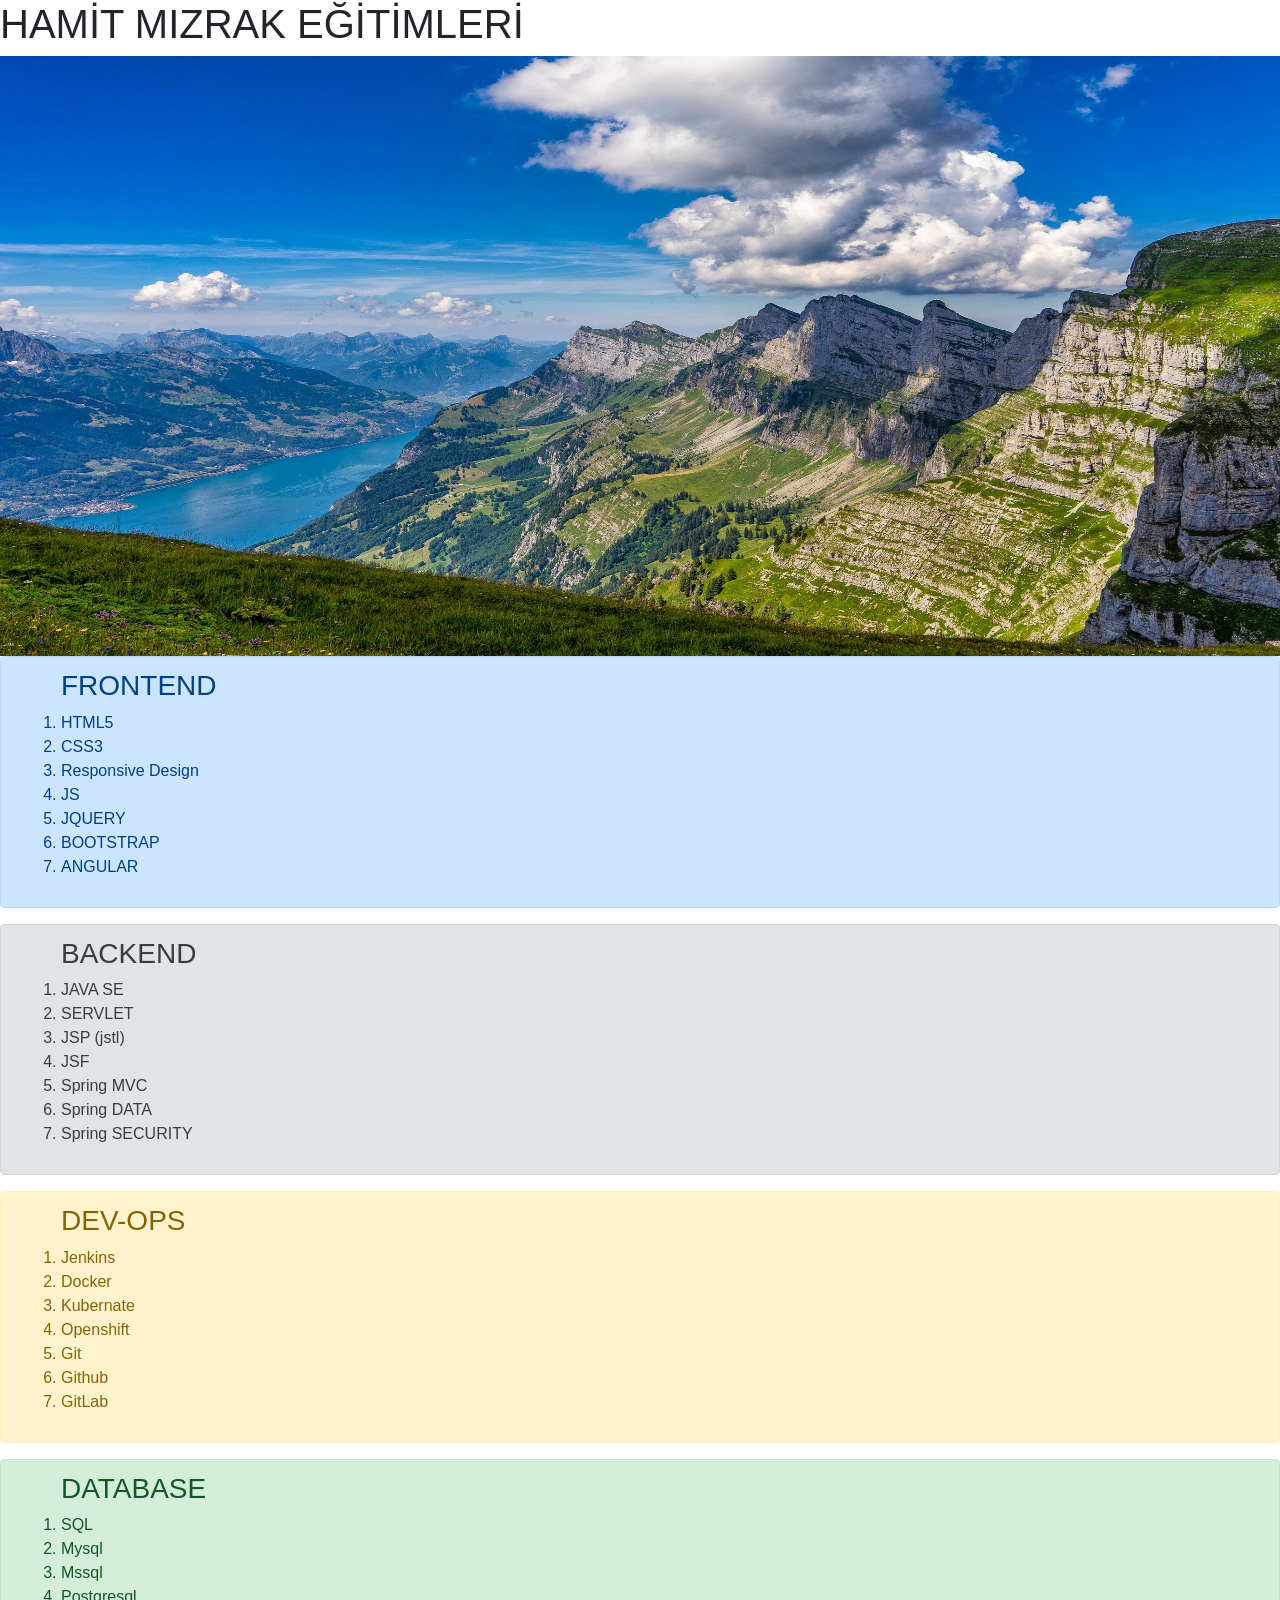
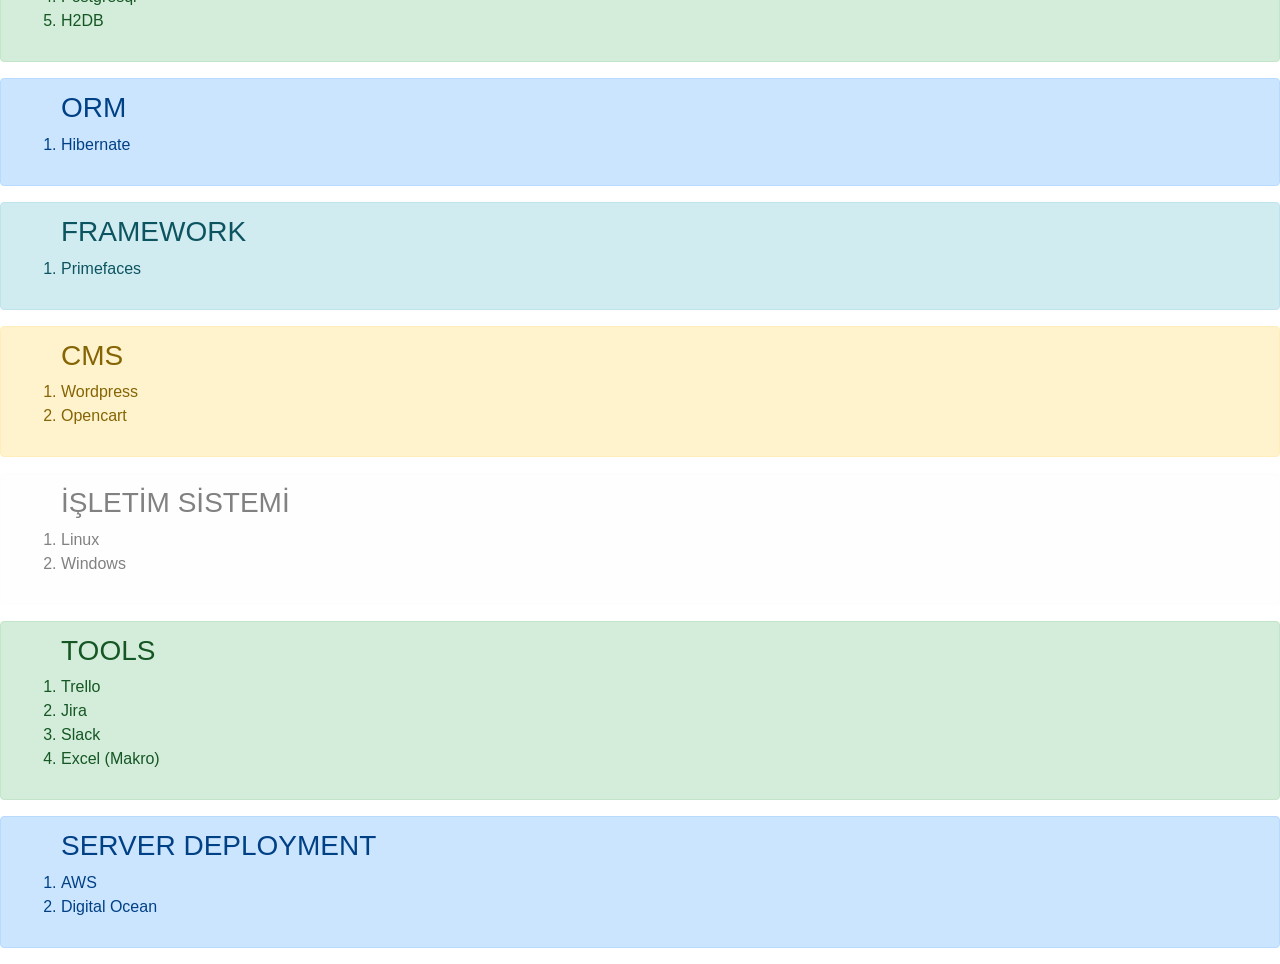
==== commit b2140445: "Create index.html" ====
--- a/index.html
+++ b/index.html
@@ -1,1382 +1,210 @@
-<!DOCTYPE html>
-<html dir="ltr" lang="en-US">
+<!doctype html>
+<html lang="en">
+
 <head>
-
-	<meta http-equiv="content-type" content="text/html; charset=utf-8" />
-	<meta name="author" content="SemiColonWeb" />
-
-	<!-- Stylesheets
-	============================================= -->
-	<link href="https://fonts.googleapis.com/css?family=Lato:300,400,400i,700|Poppins:300,400,500,600,700|PT+Serif:400,400i&display=swap" rel="stylesheet" type="text/css" />
-	<link rel="stylesheet" href="css/bootstrap.css" type="text/css" />
-	<link rel="stylesheet" href="style.css" type="text/css" />
-	<link rel="stylesheet" href="css/swiper.css" type="text/css" />
-	<link rel="stylesheet" href="css/dark.css" type="text/css" />
-	<link rel="stylesheet" href="css/font-icons.css" type="text/css" />
-	<link rel="stylesheet" href="css/animate.css" type="text/css" />
-	<link rel="stylesheet" href="css/magnific-popup.css" type="text/css" />
-
-	<link rel="stylesheet" href="css/custom.css" type="text/css" />
-	<meta name="viewport" content="width=device-width, initial-scale=1" />
-
-	<!-- Document Title
-	============================================= -->
-	<title>Home - One Page Layout | Canvas</title>
-
+  <title>Title</title>
+  <!-- Required meta tags -->
+  <meta charset="utf-8">
+  <meta name="viewport" content="width=device-width, initial-scale=1, shrink-to-fit=no">
+  <meta name="author" content="Hamit Mızrak,hamitmizrak@gmail.com" />
+  <meta name="designer" content="Hamit Mızrak" />
+  <meta name="robots" content="index,follow" />
+  <meta name="Google-site-verification" content="sitemapCode" />
+  <meta name=" googlebot" content=" All" />
+  <meta name="robots " content="all" />
+  <meta http-equive="Content-type " content=" text/html; charset-UTF-8" />
+  <meta http-equive=" Content-Language" content=" TR" />
+  <meta http-equive=" Copyright" content=" Copyright 2021 hamitmizrak.com" />
+  <meta property="og:site_name" content=" hamitmizrak.com" />
+  <!-- 140-160 -->
+  <meta name="description" content="FRONTEND,Html5,Css3,Responsive Design,JS,Jquery,Bootstrap,Angular,BACKEND,JavaSE,Servlet,JSP,JSF,Spring MVC,Spring Data,Spring Security,Jenkins,Docker,Kubernate,Openshift,Git,Github,GitLab,DATABASE,SQL,Mysql,Mssql,Postgresql,H2DB,
+  ORM,Hibernate " />
+  <meta name="keywords" content="FRONTEND,Html5,Css3,Responsive Design,JS,Jquery,Bootstrap,Angular,BACKEND,JavaSE,Servlet,JSP,JSF,Spring MVC,Spring Data,Spring Security,Jenkins,Docker,Kubernate,Openshift,Git,Github,GitLab,DATABASE,SQL,Mysql,Mssql,Postgresql,H2DB,
+  ORM,Hibernate" />
+  <meta property="og:type" content="article" />
+  <meta property="og:description" content="FRONTEND,Html5,Css3,Responsive Design,JS,Jquery,Bootstrap,Angular,BACKEND,JavaSE,Servlet,JSP,JSF,Spring MVC,Spring Data,Spring Security,Jenkins,Docker,Kubernate,Openshift,Git,Github,GitLab,DATABASE,SQL,Mysql,Mssql,Postgresql,H2DB,
+  ORM,Hibernate" />
+  <meta property="og:url" content="www.hamitmizrak.com.tr" />
+  <meta name="identifier-URL" content="www.hamitmizrak.com.tr" />
+  <meta property="og:site_name" content="hamitmizrak" />
+  <meta name="twitter:title" content="FRONTEND,Html5,Css3,Responsive Design,JS,Jquery,Bootstrap,Angular,BACKEND,JavaSE,Servlet,JSP,JSF,Spring MVC,Spring Data,Spring Security,Jenkins,Docker,Kubernate,Openshift,Git,Github,GitLab,DATABASE,SQL,Mysql,Mssql,Postgresql,H2DB,
+  ORM,Hibernate" />
+  <meta name="twitter:description" content="FRONTEND,Html5,Css3,Responsive Design,JS,Jquery,Bootstrap,Angular,BACKEND,JavaSE,Servlet,JSP,JSF,Spring MVC,Spring Data,Spring Security,Jenkins,Docker,Kubernate,Openshift,Git,Github,GitLab,DATABASE,SQL,Mysql,Mssql,Postgresql,H2DB,
+  ORM,Hibernate" />
+  <meta name="twitter:site" content="@hamitmizrak" />
+  <meta name="twitter:creator" content="@hamitmizrak" />
+
+  <meta name="geo.placename" content="Battalgazi/Malatya" />
+  <meta name="geo.region" content="ISO 3166-2" />
+  <meta name="og:title" property="og:title" content="İlk Miray Yapı" />
+  <meta name="theme-color" content="#db5945" />
+  <meta name="viewport" content="width=device-width, initial-scale=1.0" />
+  <meta name="revised" content="hamitmizrak.com.tr, 10/10/2015" />
+  <meta http-equiv="Content-Type" content="text/html; charset = UTF-8" />
+  <meta name="directory" content="submission" />
+  <meta name="category" content="FRONTEND,Html5,Css3,Responsive Design,JS,Jquery,Bootstrap,Angular,BACKEND,JavaSE,Servlet,JSP,JSF,Spring MVC,Spring Data,Spring Security,Jenkins,Docker,Kubernate,Openshift,Git,Github,GitLab,DATABASE,SQL,Mysql,Mssql,Postgresql,H2DB,
+  ORM,Hibernate" />
+  <meta name="coverage" content="Worldwide" />
+  <meta name="distribution" content="Global" />
+  <meta name="rating" content="General" />
+  <meta name="revisit-after" content="7 days" />
+  <meta name="reply-to" content="hamitmizrak@gmail.com" />
+  <meta name="language" content="TR" />
+  <meta name="subject" content="FRONTEND,Html5,Css3,Responsive Design,JS,Jquery,Bootstrap,Angular,BACKEND,JavaSE,Servlet,JSP,JSF,Spring MVC,Spring Data,Spring Security,Jenkins,Docker,Kubernate,Openshift,Git,Github,GitLab,DATABASE,SQL,Mysql,Mssql,Postgresql,H2DB,
+  ORM,Hibernate" />
+
+  <meta name="og:longitude" content="-122.153013" />
+  <meta name="og:street-address" content=" Byeşilyurt/Malatya" />
+  <meta name="og:postal-code" content="94304" />
+  <meta name="og:country-name" content="TURKEY" />
+  <meta name="apple-mobile-web-app-capable" content="yes" />
+  <meta content="yes" name="apple-touch-fullscreen" />
+  <meta name="apple-mobile-web-app-status-bar-style" content="black" />
+  <meta name="format-detection" content="telephone=no" />
+  <meta name="viewport" content="width = 320, initial-scale = 2.3, user-scalable = no" />
+
+  <meta name="abstract" content="FRONTEND,Html5,Css3,Responsive Design,JS,Jquery,Bootstrap,Angular,BACKEND,JavaSE,Servlet,JSP,JSF,Spring MVC,Spring Data,Spring Security,Jenkins,Docker,Kubernate,Openshift,Git,Github,GitLab,DATABASE,SQL,Mysql,Mssql,Postgresql,H2DB,
+  ORM,Hibernate" />
+  <link rel="index" title="HAmitMızrak" href="hamitmizrak.com.tr/" />
+
+  <meta name="topic" content="FRONTEND,Html5,Css3,Responsive Design,JS,Jquery,Bootstrap,Angular,BACKEND,JavaSE,Servlet,JSP,JSF,Spring MVC,Spring Data,Spring Security,Jenkins,Docker,Kubernate,Openshift,Git,Github,GitLab,DATABASE,SQL,Mysql,Mssql,Postgresql,H2DB,
+  ORM,Hibernate" />
+  <meta name="summary" content="FRONTEND,Html5,Css3,Responsive Design,JS,Jquery,Bootstrap,Angular,BACKEND,JavaSE,Servlet,JSP,JSF,Spring MVC,Spring Data,Spring Security,Jenkins,Docker,Kubernate,Openshift,Git,Github,GitLab,DATABASE,SQL,Mysql,Mssql,Postgresql,H2DB,
+  ORM,Hibernate" />
+
+
+
+
+  <!-- Bootstrap CSS -->
+  <link rel="stylesheet" href="https://stackpath.bootstrapcdn.com/bootstrap/4.3.1/css/bootstrap.min.css"
+    integrity="sha384-ggOyR0iXCbMQv3Xipma34MD+dH/1fQ784/j6cY/iJTQUOhcWr7x9JvoRxT2MZw1T" crossorigin="anonymous">
 </head>
 
-<body class="stretched">
-
-	<!-- Document Wrapper
-	============================================= -->
-	<div id="wrapper" class="clearfix">
-
-		<div id="home" class="page-section" style="position:absolute;top:0;left:0;width:100%;height:200px;z-index:-2;"></div>
-
-		<section id="slider" class="slider-element slider-parallax min-vh-60 min-vh-md-100 with-header swiper_wrapper">
-			<div class="slider-inner">
-
-				<div class="swiper-container swiper-parent">
-					<div class="swiper-wrapper">
-						<div class="swiper-slide dark">
-							<div class="container">
-								<div class="slider-caption slider-caption-center">
-									<h2 data-animate="fadeInUp">Welcome to Canvas</h2>
-									<p class="d-none d-sm-block" data-animate="fadeInUp" data-delay="200">Create just what you need for your Perfect Website. Choose from a wide range of Elements &amp; simply put them on our Canvas.</p>
-								</div>
-							</div>
-							<div class="swiper-slide-bg" style="background-image: url('picture.jpg');"></div>
-						</div>
-						<div class="swiper-slide dark">
-							<div class="container">
-								<div class="slider-caption slider-caption-center">
-									<h2 data-animate="fadeInUp">Beautifully Flexible</h2>
-									<p class="d-none d-sm-block" data-animate="fadeInUp" data-delay="200">Looks beautiful &amp; ultra-sharp on Retina Screen Displays. Powerful Layout with Responsive functionality that can be adapted to any screen size.</p>
-								</div>
-							</div>
-							<div class="video-wrap">
-								<video poster="images/videos/explore-poster.jpg" preload="auto" loop autoplay muted>
-									<source src='images/videos/explore.mp4' type='video/mp4' />
-									<source src='images/videos/explore.webm' type='video/webm' />
-								</video>
-								<div class="video-overlay" style="background-color: rgba(0,0,0,0.55);"></div>
-							</div>
-						</div>
-						<div class="swiper-slide">
-							<div class="container">
-								<div class="slider-caption">
-									<h2 data-animate="fadeInUp">Great Performance</h2>
-									<p class="d-none d-sm-block" data-animate="fadeInUp" data-delay="200">You'll be surprised to see the Final Results of your Creation &amp; would crave for more.</p>
-								</div>
-							</div>
-							<div class="swiper-slide-bg" style="background-image: url('picture.jpg'); background-position: center top;"></div>
-						</div>
-					</div>
-					<div class="slider-arrow-left"><i class="icon-angle-left"></i></div>
-					<div class="slider-arrow-right"><i class="icon-angle-right"></i></div>
-					<div class="slide-number"><div class="slide-number-current"></div><span>/</span><div class="slide-number-total"></div></div>
-				</div>
-
-			</div>
-		</section>
-
-		<!-- Header
-		============================================= -->
-		<header id="header" class="full-header">
-			<div id="header-wrap">
-				<div class="container">
-					<div class="header-row">
-
-						<!-- Logo
-						============================================= -->
-						<div id="logo">
-							<a href="index.html" class="standard-logo" data-dark-logo="images/logo-dark.png"><img src="images/logo.png" alt="Canvas Logo"></a>
-							<a href="index.html" class="retina-logo" data-dark-logo="images/logo-dark@2x.png"><img src="images/logo@2x.png" alt="Canvas Logo"></a>
-						</div><!-- #logo end -->
-
-						<div class="header-misc">
-
-							<!-- Top Search
-							============================================= -->
-							<div id="top-search" class="header-misc-icon">
-								<a href="#" id="top-search-trigger"><i class="icon-line-search"></i><i class="icon-line-cross"></i></a>
-							</div><!-- #top-search end -->
-
-						</div>
-
-						<div id="primary-menu-trigger">
-							<svg class="svg-trigger" viewBox="0 0 100 100"><path d="m 30,33 h 40 c 3.722839,0 7.5,3.126468 7.5,8.578427 0,5.451959 -2.727029,8.421573 -7.5,8.421573 h -20"></path><path d="m 30,50 h 40"></path><path d="m 70,67 h -40 c 0,0 -7.5,-0.802118 -7.5,-8.365747 0,-7.563629 7.5,-8.634253 7.5,-8.634253 h 20"></path></svg>
-						</div>
-
-						<!-- Primary Navigation
-						============================================= -->
-						<nav class="primary-menu">
-
-							<ul class="menu-container one-page-menu" data-easing="easeInOutExpo" data-speed="1500">
-								<li class="menu-item"><a class="menu-link" href="#" data-href="#home"><div>Home</div></a></li>
-								<li class="menu-item"><a class="menu-link" href="#" data-href="#section-about"><div>About</div></a></li>
-								<li class="menu-item"><a class="menu-link" href="#" data-href="#section-work"><div>Work</div></a></li>
-								<li class="menu-item"><a class="menu-link" href="#" data-href="#section-team"><div>Team</div></a></li>
-								<li class="menu-item"><a class="menu-link" href="#" data-href="#section-services"><div>Services</div></a></li>
-								<li class="menu-item"><a class="menu-link" href="#" data-href="#section-pricing"><div>Pricing</div></a></li>
-								<li class="menu-item"><a class="menu-link" href="blog.html"><div>Blog</div></a></li>
-								<li class="menu-item"><a class="menu-link" href="#" data-href="#section-testimonials" data-offset="60"><div>Testimonials</div></a></li>
-								<li class="menu-item"><a class="menu-link" href="#" data-href="#section-contact"><div>Contact</div></a></li>
-							</ul>
-
-						</nav><!-- #primary-menu end -->
-
-						<form class="top-search-form" action="search.html" method="get">
-							<input type="text" name="q" class="form-control" value="" placeholder="Type &amp; Hit Enter.." autocomplete="off">
-						</form>
-
-					</div>
-				</div>
-			</div>
-			<div class="header-wrap-clone"></div>
-		</header><!-- #header end -->
-
-		<!-- Content
-		============================================= -->
-		<section id="content">
-			<div class="content-wrap">
-
-				<section id="section-about" class="page-section">
-
-					<div class="container clearfix">
-
-						<div class="heading-block center">
-							<h2>We are <span>Canvas</span></h2>
-							<span>One of the most Versatile Theme on Themeforest</span>
-						</div>
-
-						<div class="row justify-content-center col-mb-50">
-							<div class="col-sm-6 col-lg-4">
-								<div class="feature-box media-box">
-									<div class="fbox-media">
-										<img src="picture.jpg" alt="Why choose Us?">
-									</div>
-									<div class="fbox-content px-0">
-										<h3>Why choose Us.<span class="subtitle">Because we are Reliable.</span></h3>
-										<p>Lorem ipsum dolor sit amet, consectetur adipisicing elit. Eligendi rem, facilis nobis voluptatum est voluptatem accusamus molestiae eaque perspiciatis mollitia.</p>
-									</div>
-								</div>
-							</div>
-
-							<div class="col-sm-6 col-lg-4">
-								<div class="feature-box media-box">
-									<div class="fbox-media">
-										<img src="picture.jpg" alt="Why choose Us?">
-									</div>
-									<div class="fbox-content px-0">
-										<h3>Our Mission.<span class="subtitle">To Redefine your Brand.</span></h3>
-										<p>Quos, non, esse eligendi ab accusantium voluptatem. Maxime eligendi beatae, atque tempora ullam. Vitae delectus quia, consequuntur rerum molestias quo.</p>
-									</div>
-								</div>
-							</div>
-
-							<div class="col-sm-6 col-lg-4">
-								<div class="feature-box media-box">
-									<div class="fbox-media">
-										<img src="picture.jpg" alt="Why choose Us?">
-									</div>
-									<div class="fbox-content px-0">
-										<h3>What we Do.<span class="subtitle">Make our Customers Happy.</span></h3>
-										<p>Porro repellat vero sapiente amet vitae quibusdam necessitatibus consectetur, labore totam. Accusamus perspiciatis asperiores labore esse ab accusantium ea modi ut.</p>
-									</div>
-								</div>
-							</div>
-						</div>
-
-					</div>
-
-					<div class="section dark parallax mb-0" style="padding: 80px 0;background-image: url('picture.jpg');" data-bottom-top="background-position:0px 100px;" data-top-bottom="background-position:0px -300px;">
-						<div class="container clearfix">
-
-							<div class="row col-mb-50">
-								<div class="col-sm-6 col-lg-3 text-center" data-animate="bounceIn">
-									<i class="i-plain i-xlarge mx-auto mb-0 icon-code"></i>
-									<div class="counter counter-lined"><span data-from="100" data-to="846" data-refresh-interval="50" data-speed="2000"></span>K+</div>
-									<h5>Lines of Codes</h5>
-								</div>
-
-								<div class="col-sm-6 col-lg-3 text-center" data-animate="bounceIn" data-delay="200">
-									<i class="i-plain i-xlarge mx-auto mb-0 icon-magic"></i>
-									<div class="counter counter-lined"><span data-from="3000" data-to="15360" data-refresh-interval="100" data-speed="2500"></span>+</div>
-									<h5>KBs of HTML Files</h5>
-								</div>
-
-								<div class="col-sm-6 col-lg-3 text-center" data-animate="bounceIn" data-delay="400">
-									<i class="i-plain i-xlarge mx-auto mb-0 icon-file-text"></i>
-									<div class="counter counter-lined"><span data-from="10" data-to="386" data-refresh-interval="25" data-speed="3500"></span>*</div>
-									<h5>No. of Templates</h5>
-								</div>
-
-								<div class="col-sm-6 col-lg-3 text-center" data-animate="bounceIn" data-delay="600">
-									<i class="i-plain i-xlarge mx-auto mb-0 icon-time"></i>
-									<div class="counter counter-lined"><span data-from="60" data-to="1200" data-refresh-interval="30" data-speed="2700"></span>+</div>
-									<h5>Hours of Coding</h5>
-								</div>
-							</div>
-
-						</div>
-					</div>
-
-				</section>
-
-				<section id="section-work" class="page-section topmargin-lg">
-
-					<div class="heading-block center">
-						<h2>Our Works</h2>
-						<span>Some of the Awesome Projects we've worked on.</span>
-					</div>
-
-					<div class="container">
-
-						<!-- Portfolio Items
-						============================================= -->
-						<div id="portfolio" class="portfolio row grid-container no-gutters" data-layout="fitRows">
-
-							<!-- Portfolio Item: Start -->
-							<article class="portfolio-item col-lg-3 col-md-4 col-sm-6 col-12 pf-media pf-icons">
-								<!-- Grid Inner: Start -->
-								<div class="grid-inner">
-									<!-- Image: Start -->
-									<div class="portfolio-image">
-										<a href="portfolio-single.html">
-											<img src="picture.jpg" alt="Open Imagination">
-										</a>
-										<!-- Overlay: Start -->
-										<div class="bg-overlay">
-											<div class="bg-overlay-content dark" data-hover-animate="fadeIn">
-												<a href="picture.jpg" class="overlay-trigger-icon bg-light text-dark" data-hover-animate="fadeInDownSmall" data-hover-animate-out="fadeOutUpSmall" data-hover-speed="350" data-lightbox="image" title="Image"><i class="icon-line-plus"></i></a>
-												<a href="portfolio-single.html" class="overlay-trigger-icon bg-light text-dark" data-hover-animate="fadeInDownSmall" data-hover-animate-out="fadeOutUpSmall" data-hover-speed="350"><i class="icon-line-ellipsis"></i></a>
-											</div>
-											<div class="bg-overlay-bg dark" data-hover-animate="fadeIn"></div>
-										</div>
-										<!-- Overlay: End -->
-									</div>
-									<!-- Image: End -->
-									<!-- Decription: Start -->
-									<div class="portfolio-desc">
-										<h3><a href="portfolio-single.html">Open Imagination</a></h3>
-										<span><a href="#">Media</a>, <a href="#">Icons</a></span>
-									</div>
-									<!-- Description: Start -->
-								</div>
-								<!-- Grid Inner: End -->
-							</article>
-							<!-- Portfolio Item: End -->
-
-							<article class="portfolio-item col-lg-3 col-md-4 col-sm-6 col-12 pf-illustrations">
-								<div class="grid-inner">
-									<div class="portfolio-image">
-										<a href="portfolio-single.html">
-											<img src="picture.jpg alt="Locked Steel Gate">
-										</a>
-										<div class="bg-overlay">
-											<div class="bg-overlay-content dark" data-hover-animate="fadeIn">
-												<a href="picture.jpg" class="overlay-trigger-icon bg-light text-dark" data-hover-animate="fadeInDownSmall" data-hover-animate-out="fadeOutUpSmall" data-hover-speed="350" data-lightbox="image" title="Image"><i class="icon-line-plus"></i></a>
-												<a href="portfolio-single.html" class="overlay-trigger-icon bg-light text-dark" data-hover-animate="fadeInDownSmall" data-hover-animate-out="fadeOutUpSmall" data-hover-speed="350"><i class="icon-line-ellipsis"></i></a>
-											</div>
-											<div class="bg-overlay-bg dark" data-hover-animate="fadeIn"></div>
-										</div>
-									</div>
-									<div class="portfolio-desc">
-										<h3><a href="portfolio-single.html">Locked Steel Gate</a></h3>
-										<span><a href="#">Illustrations</a></span>
-									</div>
-								</div>
-							</article>
-
-							<article class="portfolio-item col-lg-3 col-md-4 col-sm-6 col-12 pf-graphics pf-uielements">
-								<div class="grid-inner">
-									<div class="portfolio-image">
-										<a href="#">
-											<img src="picture.jpg" alt="Mac Sunglasses">
-										</a>
-										<div class="bg-overlay">
-											<div class="bg-overlay-content dark" data-hover-animate="fadeIn">
-												<a href="https://vimeo.com/89396394" class="overlay-trigger-icon bg-light text-dark" data-hover-animate="fadeInDownSmall" data-hover-animate-out="fadeOutUpSmall" data-hover-speed="350" data-lightbox="iframe"><i class="icon-line-play"></i></a>
-												<a href="portfolio-single.html" class="overlay-trigger-icon bg-light text-dark" data-hover-animate="fadeInDownSmall" data-hover-animate-out="fadeOutUpSmall" data-hover-speed="350"><i class="icon-line-ellipsis"></i></a>
-											</div>
-											<div class="bg-overlay-bg dark" data-hover-animate="fadeIn"></div>
-										</div>
-									</div>
-									<div class="portfolio-desc">
-										<h3><a href="portfolio-single-video.html">Mac Sunglasses</a></h3>
-										<span><a href="#">Graphics</a>, <a href="#">UI Elements</a></span>
-									</div>
-								</div>
-							</article>
-
-							<article class="portfolio-item col-lg-3 col-md-4 col-sm-6 col-12 pf-icons pf-illustrations">
-								<div class="grid-inner">
-									<div class="portfolio-image">
-										<div class="fslider" data-arrows="false" data-speed="400" data-pause="4000">
-											<div class="flexslider">
-												<div class="slider-wrap">
-													<div class="slide"><a href="portfolio-single-gallery.html"><img src="picture.jpg" alt="Morning Dew"></a></div>
-													<div class="slide"><a href="portfolio-single-gallery.html"><img src="picture.jpg" alt="Morning Dew"></a></div>
-												</div>
-											</div>
-										</div>
-										<div class="bg-overlay" data-lightbox="gallery">
-											<div class="bg-overlay-content dark" data-hover-animate="fadeIn">
-												<a href="picture.jpg" class="overlay-trigger-icon bg-light text-dark" data-hover-animate="fadeInDownSmall" data-hover-animate-out="fadeOutUpSmall" data-hover-speed="350" data-lightbox="gallery-item"><i class="icon-line-stack-2"></i></a>
-												<a href="picture.jpg" class="d-none" data-lightbox="gallery-item"></a>
-												<a href="portfolio-single.html" class="overlay-trigger-icon bg-light text-dark" data-hover-animate="fadeInDownSmall" data-hover-animate-out="fadeOutUpSmall" data-hover-speed="350"><i class="icon-line-ellipsis"></i></a>
-											</div>
-											<div class="bg-overlay-bg dark" data-hover-animate="fadeIn"></div>
-										</div>
-									</div>
-									<div class="portfolio-desc">
-										<h3><a href="portfolio-single-gallery.html">Morning Dew</a></h3>
-										<span><a href="#">Icons</a>, <a href="#">Illustrations</a></span>
-									</div>
-								</div>
-							</article>
-
-							<article class="portfolio-item col-lg-3 col-md-4 col-sm-6 col-12 pf-uielements pf-media">
-								<div class="grid-inner">
-									<div class="portfolio-image">
-										<a href="portfolio-single.html">
-											<img src="picture.jpg" alt="Console Activity">
-										</a>
-										<div class="bg-overlay">
-											<div class="bg-overlay-content dark" data-hover-animate="fadeIn">
-												<a href="picture.jpg" class="overlay-trigger-icon bg-light text-dark" data-hover-animate="fadeInDownSmall" data-hover-animate-out="fadeOutUpSmall" data-hover-speed="350" data-lightbox="image" title="Image"><i class="icon-line-plus"></i></a>
-												<a href="portfolio-single.html" class="overlay-trigger-icon bg-light text-dark" data-hover-animate="fadeInDownSmall" data-hover-animate-out="fadeOutUpSmall" data-hover-speed="350"><i class="icon-line-ellipsis"></i></a>
-											</div>
-											<div class="bg-overlay-bg dark" data-hover-animate="fadeIn"></div>
-										</div>
-									</div>
-									<div class="portfolio-desc">
-										<h3><a href="portfolio-single.html">Console Activity</a></h3>
-										<span><a href="#">UI Elements</a>, <a href="#">Media</a></span>
-									</div>
-								</div>
-							</article>
-
-							<article class="portfolio-item col-lg-3 col-md-4 col-sm-6 col-12 pf-graphics pf-illustrations">
-								<div class="grid-inner">
-									<div class="portfolio-image">
-										<div class="fslider" data-arrows="false">
-											<div class="flexslider">
-												<div class="slider-wrap">
-													<div class="slide"><a href="portfolio-single-gallery.html"><img src="picture.jpg" alt="Shake It"></a></div>
-													<div class="slide"><a href="portfolio-single-gallery.html"><img src="picture.jpg" alt="Shake It"></a></div>
-													<div class="slide"><a href="portfolio-single-gallery.html"><img src="picture.jpg" alt="Shake It"></a></div>
-													<div class="slide"><a href="portfolio-single-gallery.html"><img src="picture.jpg" alt="Shake It"></a></div>
-												</div>
-											</div>
-										</div>
-										<div class="bg-overlay" data-lightbox="gallery">
-											<div class="bg-overlay-content dark" data-hover-animate="fadeIn">
-												<a href="picture.jpg" class="overlay-trigger-icon bg-light text-dark" data-hover-animate="fadeInDownSmall" data-hover-animate-out="fadeOutUpSmall" data-hover-speed="350" data-lightbox="gallery-item"><i class="icon-line-stack-2"></i></a>
-												<a href="picture.jpg" class="d-none" data-lightbox="gallery-item"></a>
-												<a href="picture.jpg" class="d-none" data-lightbox="gallery-item"></a>
-												<a href="picture.jpg" class="d-none" data-lightbox="gallery-item"></a>
-												<a href="portfolio-single-gallery.html" class="overlay-trigger-icon bg-light text-dark" data-hover-animate="fadeInDownSmall" data-hover-animate-out="fadeOutUpSmall" data-hover-speed="350"><i class="icon-line-ellipsis"></i></a>
-											</div>
-											<div class="bg-overlay-bg dark" data-hover-animate="fadeIn"></div>
-										</div>
-									</div>
-									<div class="portfolio-desc">
-										<h3><a href="portfolio-single-gallery.html">Shake It!</a></h3>
-										<span><a href="#">Illustrations</a>, <a href="#">Graphics</a></span>
-									</div>
-								</div>
-							</article>
-
-							<article class="portfolio-item col-lg-3 col-md-4 col-sm-6 col-12 pf-uielements pf-icons">
-								<div class="grid-inner">
-									<div class="portfolio-image">
-										<a href="portfolio-single-video.html">
-											<img src="picture.jpg" alt="Backpack Contents">
-										</a>
-										<div class="bg-overlay">
-											<div class="bg-overlay-content dark" data-hover-animate="fadeIn">
-												<a href="https://www.youtube.com/watch?v=kuceVNBTJio" class="overlay-trigger-icon bg-light text-dark" data-hover-animate="fadeInDownSmall" data-hover-animate-out="fadeOutUpSmall" data-hover-speed="350" data-lightbox="iframe"><i class="icon-line-play"></i></a>
-												<a href="portfolio-single.html" class="overlay-trigger-icon bg-light text-dark" data-hover-animate="fadeInDownSmall" data-hover-animate-out="fadeOutUpSmall" data-hover-speed="350"><i class="icon-line-ellipsis"></i></a>
-											</div>
-											<div class="bg-overlay-bg dark" data-hover-animate="fadeIn"></div>
-										</div>
-									</div>
-									<div class="portfolio-desc">
-										<h3><a href="portfolio-single-video.html">Backpack Contents</a></h3>
-										<span><a href="#">UI Elements</a>, <a href="#">Icons</a></span>
-									</div>
-								</div>
-							</article>
-
-							<article class="portfolio-item col-lg-3 col-md-4 col-sm-6 col-12 pf-graphics">
-								<div class="grid-inner">
-									<div class="portfolio-image">
-										<a href="portfolio-single.html">
-											<img src="picture.jpg alt="Sunset Bulb Glow">
-										</a>
-										<div class="bg-overlay">
-											<div class="bg-overlay-content dark" data-hover-animate="fadeIn">
-												<a href="picture.jpg" class="overlay-trigger-icon bg-light text-dark" data-hover-animate="fadeInDownSmall" data-hover-animate-out="fadeOutUpSmall" data-hover-speed="350" data-lightbox="image" title="Image"><i class="icon-line-plus"></i></a>
-												<a href="portfolio-single.html" class="overlay-trigger-icon bg-light text-dark" data-hover-animate="fadeInDownSmall" data-hover-animate-out="fadeOutUpSmall" data-hover-speed="350"><i class="icon-line-ellipsis"></i></a>
-											</div>
-											<div class="bg-overlay-bg dark" data-hover-animate="fadeIn"></div>
-										</div>
-									</div>
-									<div class="portfolio-desc">
-										<h3><a href="portfolio-single.html">Sunset Bulb Glow</a></h3>
-										<span><a href="#">Graphics</a></span>
-									</div>
-								</div>
-							</article>
-
-							<article class="portfolio-item col-lg-3 col-md-4 col-sm-6 col-12 pf-illustrations pf-icons">
-								<div class="grid-inner">
-									<div class="portfolio-image">
-										<div class="fslider" data-arrows="false" data-speed="650" data-pause="3500" data-animation="fade">
-											<div class="flexslider">
-												<div class="slider-wrap">
-													<div class="slide"><a href="portfolio-single-gallery.html"><img src="picture.jpg" alt="Bridge Side"></a></div>
-													<div class="slide"><a href="portfolio-single-gallery.html"><img src="picture.jpg" alt="Bridge Side"></a></div>
-													<div class="slide"><a href="portfolio-single-gallery.html"><img src="picture.jpg" alt="Bridge Side"></a></div>
-												</div>
-											</div>
-										</div>
-										<div class="bg-overlay" data-lightbox="gallery">
-											<div class="bg-overlay-content dark" data-hover-animate="fadeIn">
-												<a href="picture.jpg" class="overlay-trigger-icon bg-light text-dark" data-hover-animate="fadeInDownSmall" data-hover-animate-out="fadeOutUpSmall" data-hover-speed="350" data-lightbox="gallery-item"><i class="icon-line-stack-2"></i></a>
-												<a href="picture.jpg" class="d-none" data-lightbox="gallery-item"></a>
-												<a href="picture.jpg" class="d-none" data-lightbox="gallery-item"></a>
-												<a href="portfolio-single-gallery.html" class="overlay-trigger-icon bg-light text-dark" data-hover-animate="fadeInDownSmall" data-hover-animate-out="fadeOutUpSmall" data-hover-speed="350"><i class="icon-line-ellipsis"></i></a>
-											</div>
-											<div class="bg-overlay-bg dark" data-hover-animate="fadeIn"></div>
-										</div>
-									</div>
-									<div class="portfolio-desc">
-										<h3><a href="portfolio-single.html">Bridge Side</a></h3>
-										<span><a href="#">Illustrations</a>, <a href="#">Icons</a></span>
-									</div>
-								</div>
-							</article>
-
-							<article class="portfolio-item col-lg-3 col-md-4 col-sm-6 col-12 pf-graphics pf-media pf-uielements">
-								<div class="grid-inner">
-									<div class="portfolio-image">
-										<a href="portfolio-single-video.html">
-											<img src="picture.jpg" alt="Study Table">
-										</a>
-										<div class="bg-overlay">
-											<div class="bg-overlay-content dark" data-hover-animate="fadeIn">
-												<a href="https://vimeo.com/91973305" class="overlay-trigger-icon bg-light text-dark" data-hover-animate="fadeInDownSmall" data-hover-animate-out="fadeOutUpSmall" data-hover-speed="350" data-lightbox="iframe"><i class="icon-line-play"></i></a>
-												<a href="portfolio-single.html" class="overlay-trigger-icon bg-light text-dark" data-hover-animate="fadeInDownSmall" data-hover-animate-out="fadeOutUpSmall" data-hover-speed="350"><i class="icon-line-ellipsis"></i></a>
-											</div>
-											<div class="bg-overlay-bg dark" data-hover-animate="fadeIn"></div>
-										</div>
-									</div>
-									<div class="portfolio-desc">
-										<h3><a href="portfolio-single-video.html">Study Table</a></h3>
-										<span><a href="#">Graphics</a>, <a href="#">Media</a></span>
-									</div>
-								</div>
-							</article>
-
-							<article class="portfolio-item col-lg-3 col-md-4 col-sm-6 col-12 pf-media pf-icons">
-								<div class="grid-inner">
-									<div class="portfolio-image">
-										<a href="portfolio-single.html">
-											<img src="picture.jpg" alt="Workspace Stuff">
-										</a>
-										<div class="bg-overlay">
-											<div class="bg-overlay-content dark" data-hover-animate="fadeIn">
-												<a href="picture.jpg" class="overlay-trigger-icon bg-light text-dark" data-hover-animate="fadeInDownSmall" data-hover-animate-out="fadeOutUpSmall" data-hover-speed="350" data-lightbox="image" title="Image"><i class="icon-line-plus"></i></a>
-												<a href="portfolio-single.html" class="overlay-trigger-icon bg-light text-dark" data-hover-animate="fadeInDownSmall" data-hover-animate-out="fadeOutUpSmall" data-hover-speed="350"><i class="icon-line-ellipsis"></i></a>
-											</div>
-											<div class="bg-overlay-bg dark" data-hover-animate="fadeIn"></div>
-										</div>
-									</div>
-									<div class="portfolio-desc">
-										<h3><a href="portfolio-single.html">Workspace Stuff</a></h3>
-										<span><a href="#">Media</a>, <a href="#">Icons</a></span>
-									</div>
-								</div>
-							</article>
-
-							<article class="portfolio-item col-lg-3 col-md-4 col-sm-6 col-12 pf-illustrations pf-graphics">
-								<div class="grid-inner">
-									<div class="portfolio-image">
-										<div class="fslider" data-arrows="false" data-speed="700" data-pause="7000">
-											<div class="flexslider">
-												<div class="slider-wrap">
-													<div class="slide"><a href="portfolio-single-gallery.html"><img src="picture.jpg" alt="Fixed Aperture"></a></div>
-													<div class="slide"><a href="portfolio-single-gallery.html"><img src="picture.jpg" alt="Fixed Aperture"></a></div>
-												</div>
-											</div>
-										</div>
-										<div class="bg-overlay" data-lightbox="gallery">
-											<div class="bg-overlay-content dark" data-hover-animate="fadeIn">
-												<a href="picture.jpg" class="overlay-trigger-icon bg-light text-dark" data-hover-animate="fadeInDownSmall" data-hover-animate-out="fadeOutUpSmall" data-hover-speed="350" data-lightbox="gallery-item"><i class="icon-line-stack-2"></i></a>
-												<a href="picture.jpg" class="d-none" data-lightbox="gallery-item"></a>
-												<a href="portfolio-single-gallery.html" class="overlay-trigger-icon bg-light text-dark" data-hover-animate="fadeInDownSmall" data-hover-animate-out="fadeOutUpSmall" data-hover-speed="350"><i class="icon-line-ellipsis"></i></a>
-											</div>
-											<div class="bg-overlay-bg dark" data-hover-animate="fadeIn"></div>
-										</div>
-									</div>
-									<div class="portfolio-desc">
-										<h3><a href="portfolio-single-gallery.html">Fixed Aperture</a></h3>
-										<span><a href="#">Illustrations</a>, <a href="#">Graphics</a></span>
-									</div>
-								</div>
-							</article>
-
-						</div><!-- #portfolio end -->
-
-					</div>
-				</section>
-
-				<section id="section-team" class="page-section topmargin-lg">
-
-					<div class="heading-block center">
-						<h2>Our Team</h2>
-						<span>People who have contributed enormously to our Company.</span>
-					</div>
-
-					<div class="container clearfix">
-
-						<div class="row col-mb-50 mb-0">
-							<div class="col-lg-6">
-
-								<div class="team team-list row align-items-center">
-									<div class="team-image col-sm-6">
-										<img src="picture.jpg" alt="John Doe">
-									</div>
-									<div class="team-desc col-sm-6">
-										<div class="team-title"><h4>John Doe</h4><span>CEO</span></div>
-										<div class="team-content">Lorem ipsum dolor sit amet, consectetur adipisicing elit. Quaerat assumenda similique unde mollitia.</div>
-										<a href="#" class="social-icon si-rounded si-small si-facebook">
-											<i class="icon-facebook"></i>
-											<i class="icon-facebook"></i>
-										</a>
-										<a href="#" class="social-icon si-rounded si-small si-twitter">
-											<i class="icon-twitter"></i>
-											<i class="icon-twitter"></i>
-										</a>
-										<a href="#" class="social-icon si-rounded si-small si-gplus">
-											<i class="icon-gplus"></i>
-											<i class="icon-gplus"></i>
-										</a>
-									</div>
-								</div>
-
-							</div>
-
-							<div class="col-lg-6">
-
-								<div class="team team-list row align-items-center">
-									<div class="team-image col-sm-6">
-										<img src="picture.jpg" alt="Nix Maxwell">
-									</div>
-									<div class="team-desc col-sm-6">
-										<div class="team-title"><h4>Nix Maxwell</h4><span>Co-Founder</span></div>
-										<div class="team-content">Lorem ipsum dolor sit amet, consectetur adipisicing elit. Quaerat assumenda similique unde mollitia.</div>
-										<a href="#" class="social-icon si-rounded si-small si-forrst">
-											<i class="icon-forrst"></i>
-											<i class="icon-forrst"></i>
-										</a>
-										<a href="#" class="social-icon si-rounded si-small si-skype">
-											<i class="icon-skype"></i>
-											<i class="icon-skype"></i>
-										</a>
-										<a href="#" class="social-icon si-rounded si-small si-flickr">
-											<i class="icon-flickr"></i>
-											<i class="icon-flickr"></i>
-										</a>
-									</div>
-								</div>
-
-							</div>
-
-							<div class="w-100"></div>
-
-							<div class="col-lg-6">
-
-								<div class="team team-list row align-items-center">
-									<div class="team-image col-sm-6">
-										<img src="picture.jpg" alt="Josh Clark">
-									</div>
-									<div class="team-desc col-sm-6">
-										<div class="team-title"><h4>Josh Clark</h4><span>Developer</span></div>
-										<div class="team-content">Lorem ipsum dolor sit amet, consectetur adipisicing elit. Quaerat assumenda similique unde mollitia.</div>
-										<a href="#" class="social-icon si-rounded si-small si-dribbble">
-											<i class="icon-dribbble"></i>
-											<i class="icon-dribbble"></i>
-										</a>
-										<a href="#" class="social-icon si-rounded si-small si-twitter">
-											<i class="icon-twitter"></i>
-											<i class="icon-twitter"></i>
-										</a>
-										<a href="#" class="social-icon si-rounded si-small si-github">
-											<i class="icon-github"></i>
-											<i class="icon-github"></i>
-										</a>
-									</div>
-								</div>
-
-							</div>
-
-							<div class="col-lg-6">
-
-								<div class="team team-list row align-items-center">
-									<div class="team-image col-sm-6">
-										<img src="picture.jpg" alt="Mary Jane">
-									</div>
-									<div class="team-desc col-sm-6">
-										<div class="team-title"><h4>Mary Jane</h4><span>Support</span></div>
-										<div class="team-content">Lorem ipsum dolor sit amet, consectetur adipisicing elit. Quaerat assumenda similique unde mollitia.</div>
-										<a href="#" class="social-icon si-rounded si-small si-facebook">
-											<i class="icon-facebook"></i>
-											<i class="icon-facebook"></i>
-										</a>
-										<a href="#" class="social-icon si-rounded si-small si-linkedin">
-											<i class="icon-linkedin"></i>
-											<i class="icon-linkedin"></i>
-										</a>
-										<a href="#" class="social-icon si-rounded si-small si-twitter">
-											<i class="icon-twitter"></i>
-											<i class="icon-twitter"></i>
-										</a>
-									</div>
-								</div>
-
-							</div>
-						</div>
-
-						<div class="clear"></div>
-
-						<div class="fancy-title title-border title-center topmargin-sm">
-							<h4>Skills we are Perfect in</h4>
-						</div>
-
-						<div class="row col-mb-50">
-							<div class="col-sm-6 col-lg-3 text-center">
-								<div class="rounded-skill" data-color="#D01C1C" data-size="150" data-percent="90" data-width="2" data-animate="3000">
-									<div class="counter counter-inherit"><span data-from="1" data-to="90" data-refresh-interval="50" data-speed="3000"></span>%</div>
-								</div>
-								<h5>HTML5</h5>
-							</div>
-
-							<div class="col-sm-6 col-lg-3 text-center">
-								<div class="rounded-skill" data-color="#1770A4" data-size="150" data-percent="75" data-width="2" data-animate="3000">
-									<div class="counter counter-inherit"><span data-from="1" data-to="75" data-refresh-interval="50" data-speed="3000"></span>%</div>
-								</div>
-								<h5>CSS3</h5>
-							</div>
-
-							<div class="col-sm-6 col-lg-3 text-center">
-								<div class="rounded-skill" data-color="#6A89AA" data-size="150" data-percent="85" data-width="2" data-animate="3000">
-									<div class="counter counter-inherit"><span data-from="1" data-to="85" data-refresh-interval="50" data-speed="3000"></span>%</div>
-								</div>
-								<h5>PHP</h5>
-							</div>
-
-							<div class="col-sm-6 col-lg-3 text-center">
-								<div class="rounded-skill" data-color="#248673" data-size="150" data-percent="80" data-width="2" data-animate="3000">
-									<div class="counter counter-inherit"><span data-from="1" data-to="80" data-refresh-interval="50" data-speed="3000"></span>%</div>
-								</div>
-								<h5>jQuery</h5>
-							</div>
-						</div>
-
-					</div>
-
-					<div class="section parallax" style="background-image: url('picture.jpg'); padding: 100px 0;" data-bottom-top="background-position:0px 100px;" data-top-bottom="background-position:0px -100px;">
-						<div class="heading-block center border-bottom-0 mb-0">
-							<h2>"Everything is designed, but some things are designed well."</h2>
-						</div>
-					</div>
-
-				</section>
-
-				<section id="section-services" class="page-section topmargin-lg">
-
-					<div class="heading-block center bottommargin-lg">
-						<h2>Services</h2>
-						<span>List of some features included in Canvas.</span>
-					</div>
-
-					<div class="container clearfix">
-
-						<div class="row justify-content-center col-mb-50">
-							<div class="col-sm-6 col-lg-4">
-								<div class="feature-box fbox-center fbox-effect border-bottom-0" data-animate="fadeIn">
-									<div class="fbox-icon">
-										<a href="#"><i class="icon-phone2"></i></a>
-									</div>
-									<div class="fbox-content">
-										<h3>Responsive Layout</h3>
-										<p>Powerful Layout with Responsive functionality that can be adapted to any screen size.</p>
-									</div>
-								</div>
-							</div>
-
-							<div class="col-sm-6 col-lg-4">
-								<div class="feature-box fbox-center fbox-effect border-bottom-0" data-animate="fadeIn" data-delay="200">
-									<div class="fbox-icon">
-										<a href="#"><i class="icon-eye"></i></a>
-									</div>
-									<div class="fbox-content">
-										<h3>Retina Ready Graphics</h3>
-										<p>Looks beautiful &amp; ultra-sharp on Retina Displays with Retina Icons, Fonts &amp; Images.</p>
-									</div>
-								</div>
-							</div>
-
-							<div class="col-sm-6 col-lg-4">
-								<div class="feature-box fbox-center fbox-effect border-bottom-0" data-animate="fadeIn" data-delay="400">
-									<div class="fbox-icon">
-										<a href="#"><i class="icon-star2"></i></a>
-									</div>
-									<div class="fbox-content">
-										<h3>Powerful Performance</h3>
-										<p>Optimized code that are completely customizable and deliver unmatched fast performance.</p>
-									</div>
-								</div>
-							</div>
-
-							<div class="col-sm-6 col-lg-4">
-								<div class="feature-box fbox-center fbox-effect border-bottom-0" data-animate="fadeIn" data-delay="600">
-									<div class="fbox-icon">
-										<a href="#"><i class="icon-video"></i></a>
-									</div>
-									<div class="fbox-content">
-										<h3>HTML5 Video</h3>
-										<p>Canvas provides support for Native HTML5 Videos that can be added to a Full Width Background.</p>
-									</div>
-								</div>
-							</div>
-
-							<div class="col-sm-6 col-lg-4">
-								<div class="feature-box fbox-center fbox-effect border-bottom-0" data-animate="fadeIn" data-delay="800">
-									<div class="fbox-icon">
-										<a href="#"><i class="icon-params"></i></a>
-									</div>
-									<div class="fbox-content">
-										<h3>Parallax Support</h3>
-										<p>Display your Content attractively using Parallax Sections that have unlimited customizable areas.</p>
-									</div>
-								</div>
-							</div>
-
-							<div class="col-sm-6 col-lg-4">
-								<div class="feature-box fbox-center fbox-effect border-bottom-0" data-animate="fadeIn" data-delay="1000">
-									<div class="fbox-icon">
-										<a href="#"><i class="icon-fire"></i></a>
-									</div>
-									<div class="fbox-content">
-										<h3>Endless Possibilities</h3>
-										<p>Complete control on each &amp; every element that provides endless customization possibilities.</p>
-									</div>
-								</div>
-							</div>
-
-							<div class="col-sm-6 col-lg-4">
-								<div class="feature-box fbox-center fbox-effect border-bottom-0" data-animate="fadeIn" data-delay="1200">
-									<div class="fbox-icon">
-										<a href="#"><i class="icon-bulb"></i></a>
-									</div>
-									<div class="fbox-content">
-										<h3>Light &amp; Dark Color Schemes</h3>
-										<p>Change your Website's Primary Scheme instantly by simply adding the dark class to the body.</p>
-									</div>
-								</div>
-							</div>
-
-							<div class="col-sm-6 col-lg-4">
-								<div class="feature-box fbox-center fbox-effect border-bottom-0" data-animate="fadeIn" data-delay="1400">
-									<div class="fbox-icon">
-										<a href="#"><i class="icon-heart2"></i></a>
-									</div>
-									<div class="fbox-content">
-										<h3>Boxed &amp; Wide Layouts</h3>
-										<p>Stretch your Website to the Full Width or make it boxed to surprise your visitors.</p>
-									</div>
-								</div>
-							</div>
-
-							<div class="col-sm-6 col-lg-4">
-								<div class="feature-box fbox-center fbox-effect border-bottom-0" data-animate="fadeIn" data-delay="1600">
-									<div class="fbox-icon">
-										<a href="#"><i class="icon-note"></i></a>
-									</div>
-									<div class="fbox-content">
-										<h3>Extensive Documentation</h3>
-										<p>We have covered each &amp; everything in our Documentation including Videos &amp; Screenshots.</p>
-									</div>
-								</div>
-							</div>
-						</div>
-
-					</div>
-
-					<div class="divider divider-sm divider-center topmargin-lg"><i class="icon-star3"></i></div>
-
-				</section>
-
-				<section id="section-pricing" class="page-section topmargin-lg">
-
-					<div class="heading-block center">
-						<h2>Pricing</h2>
-						<span>We offer Flexible Pricing Options.</span>
-					</div>
-
-					<div class="container clearfix">
-
-						<div class="row pricing col-mb-30 mb-4">
-							<div class="col-md-6 col-lg-4">
-
-								<div class="pricing-box pricing-simple px-5 py-4 bg-light text-center text-md-left">
-									<div class="pricing-title">
-										<span>Try Now</span>
-										<h3>Personal</h3>
-									</div>
-									<div class="pricing-price">
-										<span class="price-unit">&euro;</span>0<span class="price-tenure">monthly</span>
-									</div>
-									<div class="pricing-features">
-										<ul class="iconlist">
-											<li><i class="icon-check text-smaller"></i> <strong>Full</strong> Access</li>
-											<li><i class="icon-check text-smaller"></i> <strong>100</strong> User Accounts</li>
-											<li><i class="icon-check text-smaller"></i> <strong>1 Year</strong> License</li>
-											<li><i class="icon-check text-smaller"></i> <strong>24/7</strong> Support</li>
-										</ul>
-									</div>
-									<div class="pricing-action">
-										<a href="#" class="btn btn-primary btn-lg">Get Started</a>
-									</div>
-								</div>
-
-							</div>
-
-							<div class="col-md-6 col-lg-4">
-
-								<div class="pricing-box pricing-simple px-5 py-4 bg-light text-center text-md-left">
-									<div class="pricing-title">
-										<span class="text-danger">Most Popular</span>
-										<h3>Professional</h3>
-									</div>
-									<div class="pricing-price">
-										<span class="price-unit">&euro;</span>19<span class="price-tenure">monthly</span>
-									</div>
-									<div class="pricing-features">
-										<ul class="iconlist">
-											<li><i class="icon-check text-smaller"></i> <strong>Premium</strong> Plugins</li>
-											<li><i class="icon-check text-smaller"></i> <strong>SEO</strong> Features</li>
-											<li><i class="icon-check text-smaller"></i> <strong>Full</strong> Access</li>
-											<li><i class="icon-check text-smaller"></i> <strong>100</strong> User Accounts</li>
-											<li><i class="icon-check text-smaller"></i> <strong>1 Year</strong> License</li>
-											<li><i class="icon-check text-smaller"></i> <strong>24/7</strong> Support</li>
-										</ul>
-									</div>
-									<div class="pricing-action">
-										<a href="#" class="btn btn-danger btn-lg">Get Started</a>
-									</div>
-								</div>
-
-							</div>
-
-							<div class="col-md-6 col-lg-4">
-
-								<div class="pricing-box pricing-simple px-5 py-4 bg-light text-center text-md-left">
-									<div class="pricing-title">
-										<span>Full Featured</span>
-										<h3>Enterprise</h3>
-									</div>
-									<div class="pricing-price">
-										<span class="price-unit">&euro;</span>49<span class="price-tenure">monthly</span>
-									</div>
-									<div class="pricing-features">
-										<ul class="iconlist">
-											<li><i class="icon-check text-smaller"></i> <strong>55+</strong> Niche Demos</li>
-											<li><i class="icon-check text-smaller"></i> <strong>Drag-n-Drop</strong> Builder</li>
-											<li><i class="icon-check text-smaller"></i> <strong>Premium</strong> Plugins</li>
-											<li><i class="icon-check text-smaller"></i> <strong>SEO</strong> Features</li>
-											<li><i class="icon-check text-smaller"></i> <strong>Full</strong> Access</li>
-											<li><i class="icon-check text-smaller"></i> <strong>100</strong> User Accounts</li>
-											<li><i class="icon-check text-smaller"></i> <strong>1 Year</strong> License</li>
-											<li><i class="icon-check text-smaller"></i> <strong>24/7</strong> Support</li>
-										</ul>
-									</div>
-									<div class="pricing-action">
-										<a href="#" class="btn btn-success btn-lg">Get Started</a>
-									</div>
-								</div>
-
-							</div>
-						</div>
-
-					</div>
-				</section>
-
-				<section id="section-testimonials" class="page-section section parallax dark" style="background-image: url('picture.jpg'); padding: 200px 0;" data-bottom-top="background-position:-300px 300px;" data-top-bottom="background-position:-300px -300px;">
-					<div class="container clearfix">
-
-						<div class="row">
-							<div class="col-md-6 offset-md-6">
-								<div class="heading-block center">
-									<h4>What Clients say?</h4>
-									<span>Some of our Clients love us &amp; so we do!</span>
-								</div>
-
-								<div class="fslider testimonial testimonial-full bg-transparent border-0 shadow-none p-0" data-arrows="false">
-									<div class="flexslider">
-										<div class="slider-wrap">
-											<div class="slide">
-												<div class="testi-content">
-													<p>Similique fugit repellendus expedita excepturi iure perferendis provident quia eaque. Repellendus, vero numquam?</p>
-													<div class="testi-meta">
-														Steve Jobs
-														<span>Apple Inc.</span>
-													</div>
-												</div>
-											</div>
-											<div class="slide">
-												<div class="testi-content">
-													<p>Natus voluptatum enim quod necessitatibus quis expedita harum provident eos obcaecati id culpa corporis molestias.</p>
-													<div class="testi-meta">
-														Collis Ta'eed
-														<span>Envato Inc.</span>
-													</div>
-												</div>
-											</div>
-											<div class="slide">
-												<div class="testi-content">
-													<p>Incidunt deleniti blanditiis quas aperiam recusandae consequatur ullam quibusdam cum libero illo rerum!</p>
-													<div class="testi-meta">
-														John Doe
-														<span>XYZ Inc.</span>
-													</div>
-												</div>
-											</div>
-										</div>
-									</div>
-								</div>
-							</div>
-						</div>
-
-					</div>
-				</section>
-
-				<section id="section-contact" class="page-section">
-					<div class="heading-block text-center">
-						<h2>Get in Touch with us</h2>
-						<span>Still have Questions? Contact Us using the Form below.</span>
-					</div>
-
-					<div class="container clearfix">
-
-						<div class="row align-items-stretch col-mb-50 mb-0">
-							<!-- Contact Form
-							============================================= -->
-							<div class="col-md-7 col-lg-6">
-								<div class="fancy-title title-border">
-									<h3>Send us an Email</h3>
-								</div>
-
-								<div class="form-widget">
-									<div class="form-result"></div>
-
-									<form class="row mb-0" id="template-contactform" name="template-contactform" action="include/form.php" method="post">
-										<div class="form-process">
-											<div class="css3-spinner">
-												<div class="css3-spinner-scaler"></div>
-											</div>
-										</div>
-
-										<div class="col-md-4 form-group">
-											<label for="template-contactform-name">Name <small>*</small></label>
-											<input type="text" id="template-contactform-name" name="template-contactform-name" value="" class="sm-form-control required" />
-										</div>
-
-										<div class="col-md-4 form-group">
-											<label for="template-contactform-email">Email <small>*</small></label>
-											<input type="email" id="template-contactform-email" name="template-contactform-email" value="" class="required email sm-form-control" />
-										</div>
-
-										<div class="col-md-4 form-group">
-											<label for="template-contactform-phone">Phone</label>
-											<input type="text" id="template-contactform-phone" name="template-contactform-phone" value="" class="sm-form-control" />
-										</div>
-
-										<div class="w-100"></div>
-
-										<div class="col-md-8 form-group">
-											<label for="template-contactform-subject">Subject <small>*</small></label>
-											<input type="text" id="template-contactform-subject" name="subject" value="" class="required sm-form-control" />
-										</div>
-
-										<div class="col-md-4 form-group">
-											<label for="template-contactform-service">Services</label>
-											<select id="template-contactform-service" name="template-contactform-service" class="sm-form-control">
-												<option value="">-- Select One --</option>
-												<option value="Wordpress">Wordpress</option>
-												<option value="PHP / MySQL">PHP / MySQL</option>
-												<option value="HTML5 / CSS3">HTML5 / CSS3</option>
-												<option value="Graphic Design">Graphic Design</option>
-											</select>
-										</div>
-
-										<div class="w-100"></div>
-
-										<div class="col-12 form-group">
-											<label for="template-contactform-message">Message <small>*</small></label>
-											<textarea class="required sm-form-control" id="template-contactform-message" name="template-contactform-message" rows="6" cols="30"></textarea>
-										</div>
-
-										<div class="col-12 form-group d-none">
-											<input type="text" id="template-contactform-botcheck" name="template-contactform-botcheck" value="" class="sm-form-control" />
-										</div>
-
-										<div class="col-12 form-group">
-											<button class="button button-3d m-0" type="submit" id="template-contactform-submit" name="template-contactform-submit" value="submit">Send Message</button>
-										</div>
-
-										<input type="hidden" name="prefix" value="template-contactform-">
-									</form>
-
-								</div>
-							</div><!-- Contact Form End -->
-
-							<!-- Google Map
-							============================================= -->
-							<div class="col-md-5 col-lg-6 min-vh-40">
-								<div class="gmap h-100" data-address="Melbourne, Australia" data-markers='[{address: "Melbourne, Australia", html: "<div class=\"p-2\" style=\"width: 300px;\"><h4 class=\"mb-2\">Hi! We are <span>Envato!</span></h4><p class=\"mb-0\" style=\"font-size:1rem;\">Our mission is to help people to <strong>earn</strong> and to <strong>learn</strong> online. We operate <strong>marketplaces</strong> where hundreds of thousands of people buy and sell digital goods every day.</p></div>", icon:{ image: "images/icons/map-icon-red.png", iconsize: [32, 39], iconanchor: [32,39] } }]' data-scrollwheel="false"></div>
-							</div><!-- Google Map End -->
-						</div>
-
-						<!-- Contact Info
-						============================================= -->
-						<div class="w-100">
-
-							<div class="row col-mb-50">
-								<div class="col-sm-6 col-lg-3">
-									<div class="feature-box fbox-center fbox-bg fbox-plain">
-										<div class="fbox-icon">
-											<a href="#"><i class="icon-map-marker2"></i></a>
-										</div>
-										<div class="fbox-content">
-											<h3>Our Headquarters<span class="subtitle">Melbourne, Australia</span></h3>
-										</div>
-									</div>
-								</div>
-
-								<div class="col-sm-6 col-lg-3">
-									<div class="feature-box fbox-center fbox-bg fbox-plain">
-										<div class="fbox-icon">
-											<a href="#"><i class="icon-phone3"></i></a>
-										</div>
-										<div class="fbox-content">
-											<h3>Speak to Us<span class="subtitle">(123) 456 7890</span></h3>
-										</div>
-									</div>
-								</div>
-
-								<div class="col-sm-6 col-lg-3">
-									<div class="feature-box fbox-center fbox-bg fbox-plain">
-										<div class="fbox-icon">
-											<a href="#"><i class="icon-skype2"></i></a>
-										</div>
-										<div class="fbox-content">
-											<h3>Make a Video Call<span class="subtitle">CanvasOnSkype</span></h3>
-										</div>
-									</div>
-								</div>
-
-								<div class="col-sm-6 col-lg-3">
-									<div class="feature-box fbox-center fbox-bg fbox-plain">
-										<div class="fbox-icon">
-											<a href="#"><i class="icon-twitter2"></i></a>
-										</div>
-										<div class="fbox-content">
-											<h3>Follow on Twitter<span class="subtitle">2.3M Followers</span></h3>
-										</div>
-									</div>
-								</div>
-							</div>
-
-						</div><!-- Contact Info End -->
-
-					</div>
-				</section>
-
-			</div>
-		</section><!-- #content end -->
-
-		<!-- Footer
-		============================================= -->
-		<footer id="footer" class="dark">
-			<div class="container">
-
-				<!-- Footer Widgets
-				============================================= -->
-				<div class="footer-widgets-wrap">
-
-					<div class="row col-mb-50">
-						<div class="col-lg-8">
-
-							<div class="row col-mb-50">
-								<div class="col-md-4">
-
-									<div class="widget clearfix">
-
-										<img src="images/footer-widget-logo.png" alt="Image" class="footer-logo">
-
-										<p>We believe in <strong>Simple</strong>, <strong>Creative</strong> &amp; <strong>Flexible</strong> Design Standards.</p>
-
-										<div style="background: url('images/world-map.png') no-repeat center center; background-size: 100%;">
-											<address>
-												<strong>Headquarters:</strong><br>
-												795 Folsom Ave, Suite 600<br>
-												San Francisco, CA 94107<br>
-											</address>
-											<abbr title="Phone Number"><strong>Phone:</strong></abbr> (1) 8547 632521<br>
-											<abbr title="Fax"><strong>Fax:</strong></abbr> (1) 11 4752 1433<br>
-											<abbr title="Email Address"><strong>Email:</strong></abbr> info@canvas.com
-										</div>
-
-									</div>
-
-								</div>
-
-								<div class="col-md-4">
-
-									<div class="widget widget_links clearfix">
-
-										<h4>Blogroll</h4>
-
-										<ul>
-											<li><a href="https://codex.wordpress.org/">Documentation</a></li>
-											<li><a href="https://wordpress.org/support/forum/requests-and-feedback">Feedback</a></li>
-											<li><a href="https://wordpress.org/extend/plugins/">Plugins</a></li>
-											<li><a href="https://wordpress.org/support/">Support Forums</a></li>
-											<li><a href="https://wordpress.org/extend/themes/">Themes</a></li>
-											<li><a href="https://wordpress.org/news/">Canvas Blog</a></li>
-											<li><a href="https://planet.wordpress.org/">Canvas Planet</a></li>
-										</ul>
-
-									</div>
-
-								</div>
-
-								<div class="col-md-4">
-
-									<div class="widget clearfix">
-										<h4>Recent Posts</h4>
-
-										<div class="posts-sm row col-mb-30" id="post-list-footer">
-											<div class="entry col-12">
-												<div class="grid-inner row">
-													<div class="col">
-														<div class="entry-title">
-															<h4><a href="#">Lorem ipsum dolor sit amet, consectetur</a></h4>
-														</div>
-														<div class="entry-meta">
-															<ul>
-																<li>10th July 2021</li>
-															</ul>
-														</div>
-													</div>
-												</div>
-											</div>
-
-											<div class="entry col-12">
-												<div class="grid-inner row">
-													<div class="col">
-														<div class="entry-title">
-															<h4><a href="#">Elit Assumenda vel amet dolorum quasi</a></h4>
-														</div>
-														<div class="entry-meta">
-															<ul>
-																<li>10th July 2021</li>
-															</ul>
-														</div>
-													</div>
-												</div>
-											</div>
-
-											<div class="entry col-12">
-												<div class="grid-inner row">
-													<div class="col">
-														<div class="entry-title">
-															<h4><a href="#">Debitis nihil placeat, illum est nisi</a></h4>
-														</div>
-														<div class="entry-meta">
-															<ul>
-																<li>10th July 2021</li>
-															</ul>
-														</div>
-													</div>
-												</div>
-											</div>
-										</div>
-									</div>
-
-								</div>
-							</div>
-
-						</div>
-
-						<div class="col-lg-4">
-
-							<div class="row col-mb-50">
-								<div class="col-md-4 col-lg-12">
-									<div class="widget clearfix" style="margin-bottom: -20px;">
-
-										<div class="row">
-											<div class="col-lg-6 bottommargin-sm">
-												<div class="counter counter-small"><span data-from="50" data-to="15065421" data-refresh-interval="80" data-speed="3000" data-comma="true"></span></div>
-												<h5 class="mb-0">Total Downloads</h5>
-											</div>
-
-											<div class="col-lg-6 bottommargin-sm">
-												<div class="counter counter-small"><span data-from="100" data-to="18465" data-refresh-interval="50" data-speed="2000" data-comma="true"></span></div>
-												<h5 class="mb-0">Clients</h5>
-											</div>
-										</div>
-
-									</div>
-								</div>
-
-								<div class="col-md-5 col-lg-12">
-									<div class="widget subscribe-widget clearfix">
-										<h5><strong>Subscribe</strong> to Our Newsletter to get Important News, Amazing Offers &amp; Inside Scoops:</h5>
-										<div class="widget-subscribe-form-result"></div>
-										<form id="widget-subscribe-form" action="include/subscribe.php" method="post" class="mb-0">
-											<div class="input-group mx-auto">
-												<div class="input-group-prepend">
-													<div class="input-group-text"><i class="icon-email2"></i></div>
-												</div>
-												<input type="email" id="widget-subscribe-form-email" name="widget-subscribe-form-email" class="form-control required email" placeholder="Enter your Email">
-												<div class="input-group-append">
-													<button class="btn btn-success" type="submit">Subscribe</button>
-												</div>
-											</div>
-										</form>
-									</div>
-								</div>
-
-								<div class="col-md-3 col-lg-12">
-									<div class="widget clearfix" style="margin-bottom: -20px;">
-
-										<div class="row">
-											<div class="col-6 col-md-12 col-lg-6 clearfix bottommargin-sm">
-												<a href="#" class="social-icon si-dark si-colored si-facebook mb-0" style="margin-right: 10px;">
-													<i class="icon-facebook"></i>
-													<i class="icon-facebook"></i>
-												</a>
-												<a href="#"><small style="display: block; margin-top: 3px;"><strong>Like us</strong><br>on Facebook</small></a>
-											</div>
-											<div class="col-6 col-md-12 col-lg-6 clearfix">
-												<a href="#" class="social-icon si-dark si-colored si-rss mb-0" style="margin-right: 10px;">
-													<i class="icon-rss"></i>
-													<i class="icon-rss"></i>
-												</a>
-												<a href="#"><small style="display: block; margin-top: 3px;"><strong>Subscribe</strong><br>to RSS Feeds</small></a>
-											</div>
-										</div>
-
-									</div>
-								</div>
-
-							</div>
-
-						</div>
-					</div>
-
-				</div><!-- .footer-widgets-wrap end -->
-
-			</div>
-
-			<!-- Copyrights
-			============================================= -->
-			<div id="copyrights">
-				<div class="container">
-
-					<div class="row col-mb-30">
-
-						<div class="col-md-6 text-center text-md-left">
-							Copyrights &copy; 2020 All Rights Reserved by Canvas Inc.<br>
-							<div class="copyright-links"><a href="#">Terms of Use</a> / <a href="#">Privacy Policy</a></div>
-						</div>
-
-						<div class="col-md-6 text-center text-md-right">
-							<div class="d-flex justify-content-center justify-content-md-end">
-								<a href="#" class="social-icon si-small si-borderless si-facebook">
-									<i class="icon-facebook"></i>
-									<i class="icon-facebook"></i>
-								</a>
-
-								<a href="#" class="social-icon si-small si-borderless si-twitter">
-									<i class="icon-twitter"></i>
-									<i class="icon-twitter"></i>
-								</a>
-
-								<a href="#" class="social-icon si-small si-borderless si-gplus">
-									<i class="icon-gplus"></i>
-									<i class="icon-gplus"></i>
-								</a>
-
-								<a href="#" class="social-icon si-small si-borderless si-pinterest">
-									<i class="icon-pinterest"></i>
-									<i class="icon-pinterest"></i>
-								</a>
-
-								<a href="#" class="social-icon si-small si-borderless si-vimeo">
-									<i class="icon-vimeo"></i>
-									<i class="icon-vimeo"></i>
-								</a>
-
-								<a href="#" class="social-icon si-small si-borderless si-github">
-									<i class="icon-github"></i>
-									<i class="icon-github"></i>
-								</a>
-
-								<a href="#" class="social-icon si-small si-borderless si-yahoo">
-									<i class="icon-yahoo"></i>
-									<i class="icon-yahoo"></i>
-								</a>
-
-								<a href="#" class="social-icon si-small si-borderless si-linkedin">
-									<i class="icon-linkedin"></i>
-									<i class="icon-linkedin"></i>
-								</a>
-							</div>
-
-							<div class="clear"></div>
-
-							<i class="icon-envelope2"></i> info@canvas.com <span class="middot">&middot;</span> <i class="icon-headphones"></i> +1-11-6541-6369 <span class="middot">&middot;</span> <i class="icon-skype2"></i> CanvasOnSkype
-						</div>
-
-					</div>
-
-				</div>
-			</div><!-- #copyrights end -->
-		</footer><!-- #footer end -->
-
-	</div><!-- #wrapper end -->
-
-	<!-- Go To Top
-	============================================= -->
-	<div id="gotoTop" class="icon-angle-up"></div>
-
-	<!-- JavaScripts
-	============================================= -->
-	<script src="js/jquery.js"></script>
-	<script src="js/plugins.min.js"></script>
-	<script src="https://maps.google.com/maps/api/js?key=YOUR-API-KEY"></script>
-
-	<!-- Footer Scripts
-	============================================= -->
-	<script src="js/functions.js"></script>
-
+<body>
+  <h1 class="text-uppercase">HAMİT MIZRAK EĞİTİMLERİ</h1>
+
+  <img width="100%" height="600" src="mountain.jpg" alt="hamitmizrak">
+
+  <div class="alert alert-primary" role="alert">
+    <ol>
+      <H3 class="text-uppercase"> FRONTEND </H3>
+      <li> HTML5 </li>
+      <li> CSS3 </li>
+      <li> Responsive Design </li>
+      <li> JS </li>
+      <li> JQUERY </li>
+      <li> BOOTSTRAP </li>
+      <li> ANGULAR </li>
+    </ol>
+  </div>
+
+
+  <div class="alert alert-secondary" role="alert">
+    <ol>
+      <H3 class="text-uppercase"> BACKEND </H3>
+      <li> JAVA SE </li>
+      <li> SERVLET </li>
+      <li> JSP (jstl) </li>
+      <li> JSF </li>
+      <li> Spring MVC</li>
+      <li> Spring DATA</li>
+      <li> Spring SECURITY</li>
+    </ol>
+  </div>
+
+
+  <div class="alert alert-warning" role="alert">
+    <ol>
+      <H3 class="text-uppercase"> DEV-OPS </H3>
+      <li>Jenkins </li>
+      <li> Docker </li>
+      <li> Kubernate </li>
+      <li> Openshift </li>
+      <li> Git </li>
+      <li> Github </li>
+      <li> GitLab </li>
+    </ol>
+  </div>
+
+  <div class="alert alert-success" role="alert">
+    <ol>
+      <H3 class="text-uppercase"> DATABASE </H3>
+      <li> SQL </li>
+      <li> Mysql </li>
+      <li> Mssql </li>
+      <li> Postgresql </li>
+      <li> H2DB </li>
+    </ol>
+  </div>
+
+
+  <div class="alert alert-primary" role="alert">
+    <ol>
+      <H3 class="text-uppercase"> ORM </H3>
+      <li>Hibernate </li>
+    </ol>
+  </div>
+
+
+
+
+
+  <div class="alert alert-info" role="alert">
+    <ol>
+      <H3 class="text-uppercase"> FRAMEWORK </H3>
+      <li>Primefaces </li>
+    </ol>
+  </div>
+
+
+
+  <div class="alert alert-warning" role="alert">
+    <ol>
+      <H3 class="text-uppercase"> CMS </H3>
+      <li>Wordpress </li>
+      <li>Opencart </li>
+    </ol>
+  </div>
+
+
+  <div class="alert alert-light" role="alert">
+    <ol>
+      <H3 class="text-uppercase"> İşletİm sİstemİ </H3>
+      <li>Linux </li>
+      <li>Windows </li>
+    </ol>
+  </div>
+
+
+  <div class="alert alert-success" role="alert">
+    <ol>
+      <H3 class="text-uppercase"> TOOLS </H3>
+      <li>Trello </li>
+      <li>Jira </li>
+      <li>Slack </li>
+      <li>Excel (Makro) </li>
+    </ol>
+  </div>
+
+
+  <div class="alert alert-primary" role="alert">
+    <ol>
+      <H3 class="text-uppercase"> Server Deployment </H3>
+      <li>AWS </li>
+      <li>Digital Ocean </li>
+    </ol>
+  </div>
+  <!-- Optional JavaScript -->
+  <!-- jQuery first, then Popper.js, then Bootstrap JS -->
+  <script src="https://code.jquery.com/jquery-3.3.1.slim.min.js"
+    integrity="sha384-q8i/X+965DzO0rT7abK41JStQIAqVgRVzpbzo5smXKp4YfRvH+8abtTE1Pi6jizo" crossorigin="anonymous">
+  </script>
+  <script src="https://cdnjs.cloudflare.com/ajax/libs/popper.js/1.14.7/umd/popper.min.js"
+    integrity="sha384-UO2eT0CpHqdSJQ6hJty5KVphtPhzWj9WO1clHTMGa3JDZwrnQq4sF86dIHNDz0W1" crossorigin="anonymous">
+  </script>
+  <script src="https://stackpath.bootstrapcdn.com/bootstrap/4.3.1/js/bootstrap.min.js"
+    integrity="sha384-JjSmVgyd0p3pXB1rRibZUAYoIIy6OrQ6VrjIEaFf/nJGzIxFDsf4x0xIM+B07jRM" crossorigin="anonymous">
+  </script>
 </body>
+
 </html>
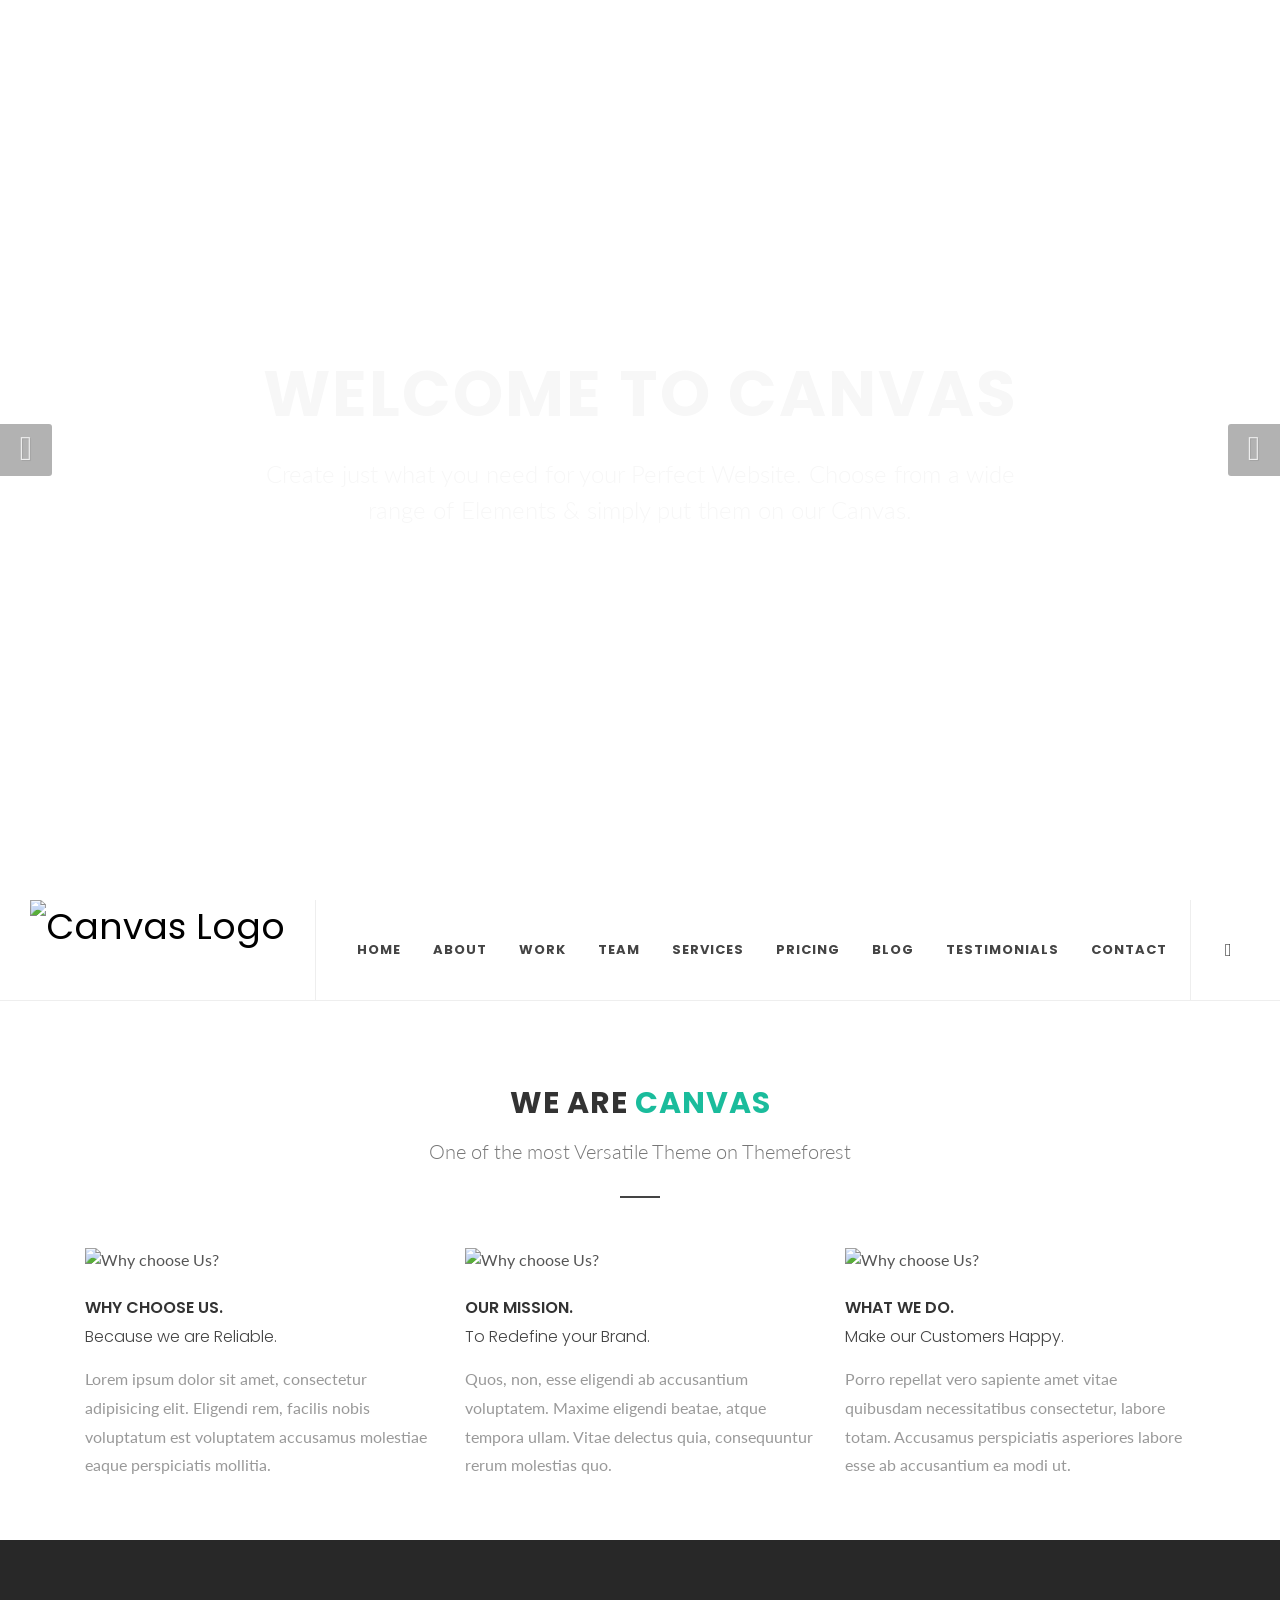
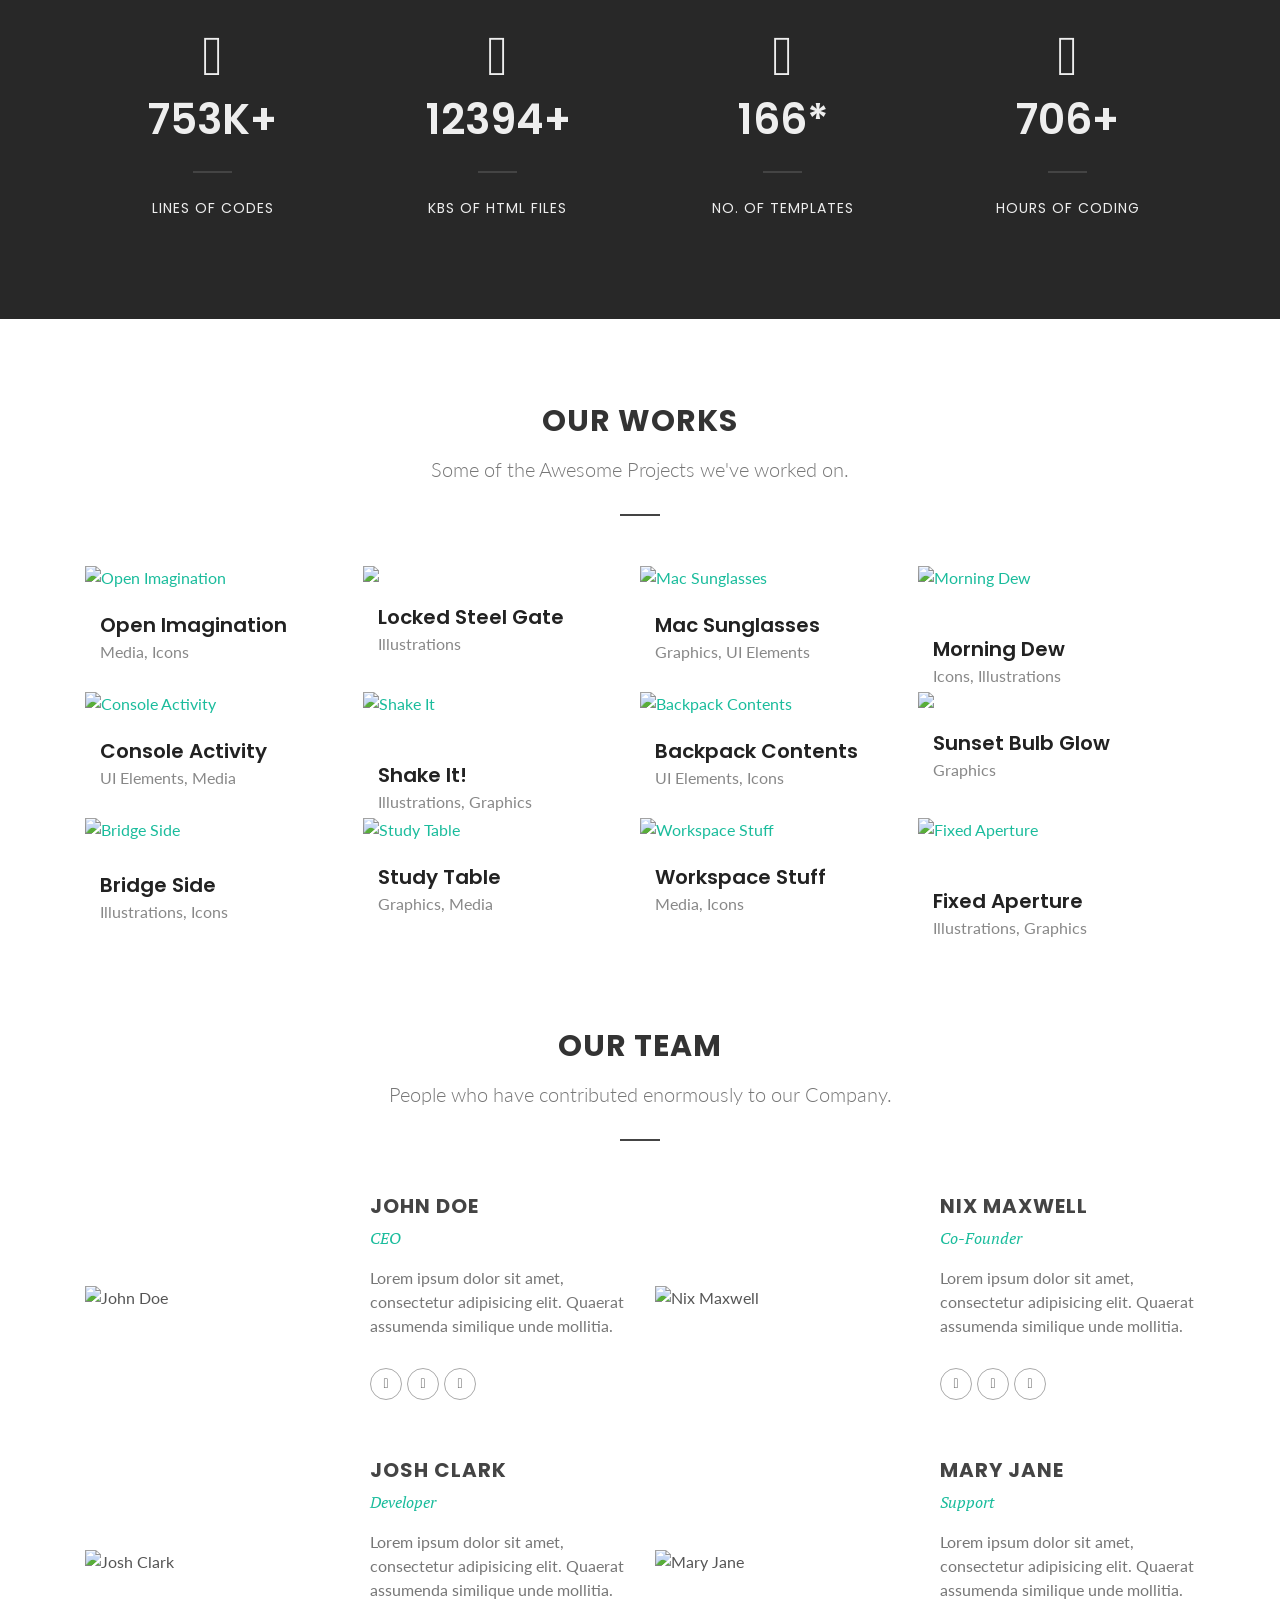
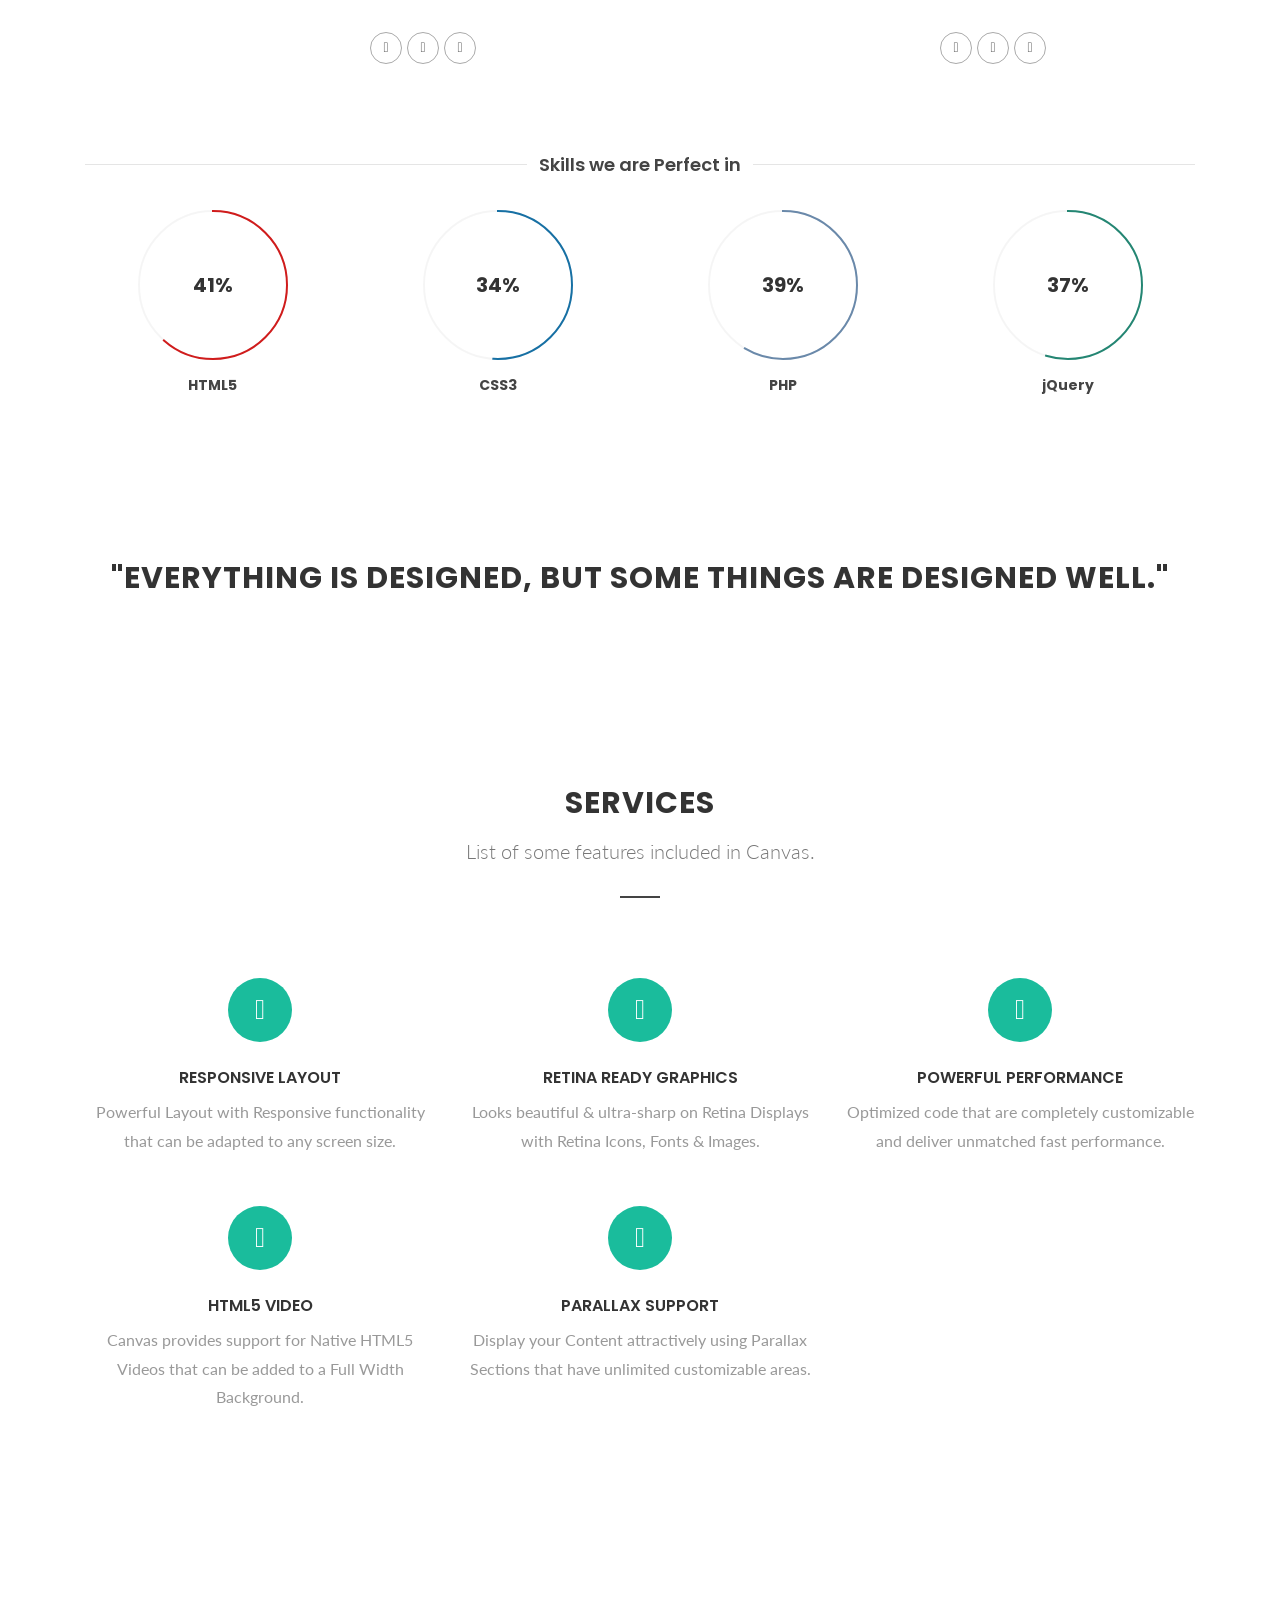
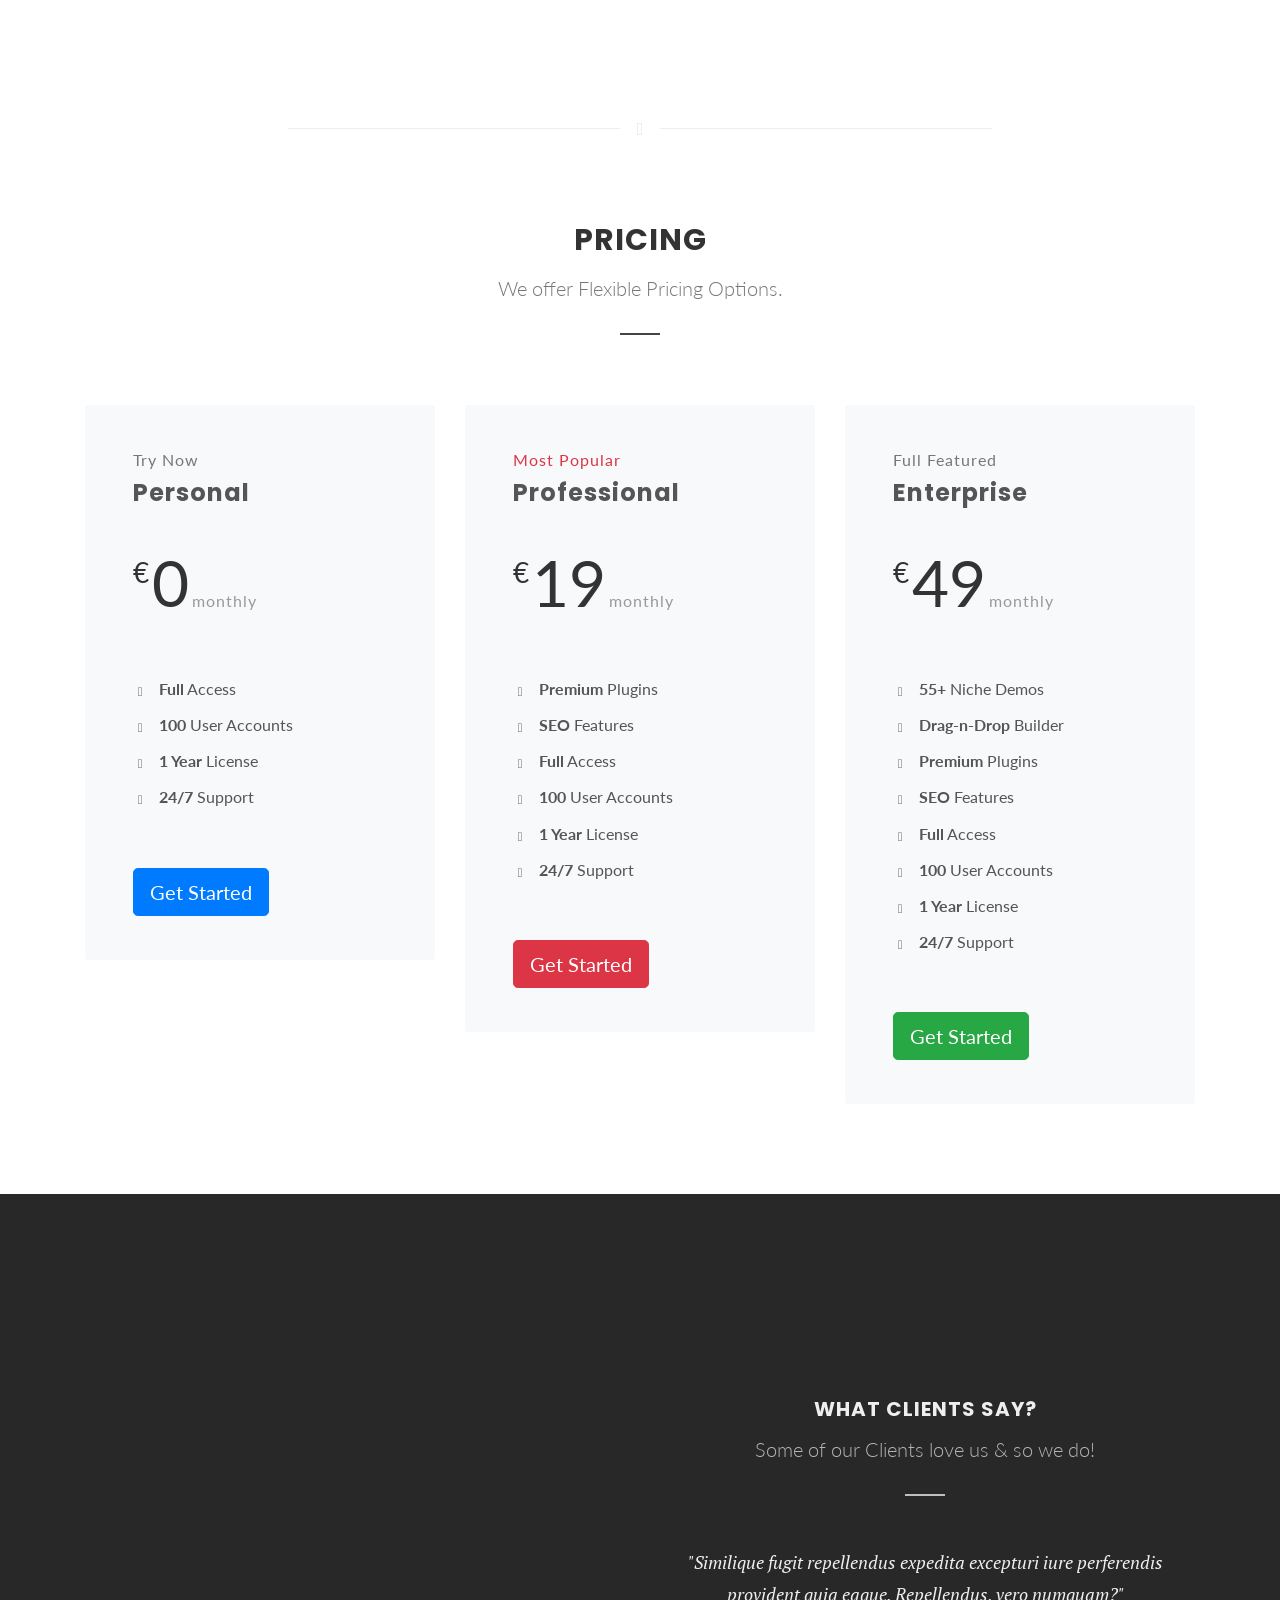
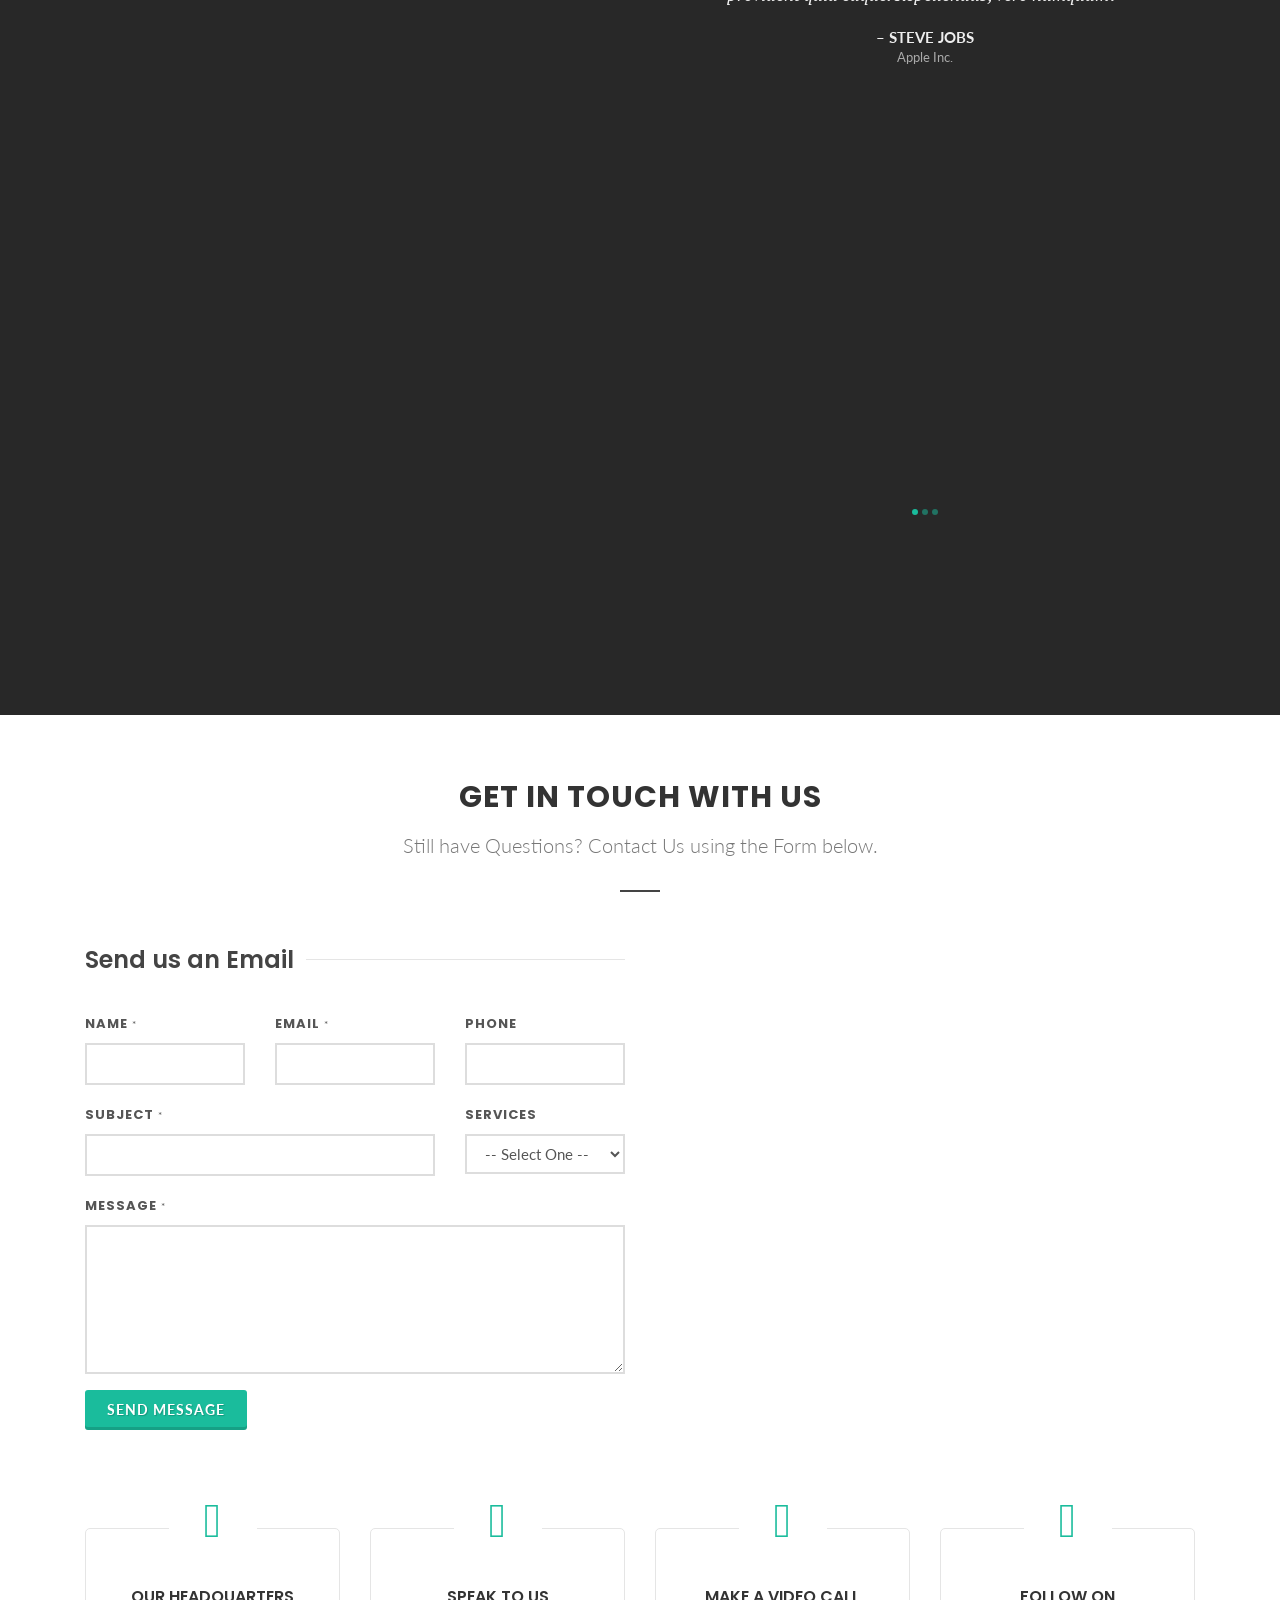
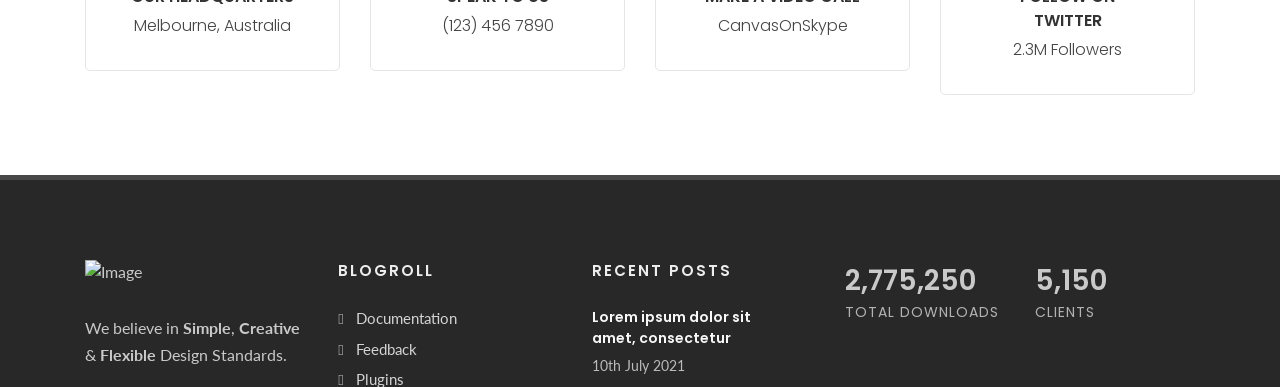
==== commit 0a3dc3be: "Update index.html" ====
--- a/index.html
+++ b/index.html
@@ -1,210 +1,1382 @@
-<!doctype html>
-<html lang="en">
-
+<!DOCTYPE html>
+<html dir="ltr" lang="en-US">
 <head>
-  <title>Title</title>
-  <!-- Required meta tags -->
-  <meta charset="utf-8">
-  <meta name="viewport" content="width=device-width, initial-scale=1, shrink-to-fit=no">
-  <meta name="author" content="Hamit Mızrak,hamitmizrak@gmail.com" />
-  <meta name="designer" content="Hamit Mızrak" />
-  <meta name="robots" content="index,follow" />
-  <meta name="Google-site-verification" content="sitemapCode" />
-  <meta name=" googlebot" content=" All" />
-  <meta name="robots " content="all" />
-  <meta http-equive="Content-type " content=" text/html; charset-UTF-8" />
-  <meta http-equive=" Content-Language" content=" TR" />
-  <meta http-equive=" Copyright" content=" Copyright 2021 hamitmizrak.com" />
-  <meta property="og:site_name" content=" hamitmizrak.com" />
-  <!-- 140-160 -->
-  <meta name="description" content="FRONTEND,Html5,Css3,Responsive Design,JS,Jquery,Bootstrap,Angular,BACKEND,JavaSE,Servlet,JSP,JSF,Spring MVC,Spring Data,Spring Security,Jenkins,Docker,Kubernate,Openshift,Git,Github,GitLab,DATABASE,SQL,Mysql,Mssql,Postgresql,H2DB,
-  ORM,Hibernate " />
-  <meta name="keywords" content="FRONTEND,Html5,Css3,Responsive Design,JS,Jquery,Bootstrap,Angular,BACKEND,JavaSE,Servlet,JSP,JSF,Spring MVC,Spring Data,Spring Security,Jenkins,Docker,Kubernate,Openshift,Git,Github,GitLab,DATABASE,SQL,Mysql,Mssql,Postgresql,H2DB,
-  ORM,Hibernate" />
-  <meta property="og:type" content="article" />
-  <meta property="og:description" content="FRONTEND,Html5,Css3,Responsive Design,JS,Jquery,Bootstrap,Angular,BACKEND,JavaSE,Servlet,JSP,JSF,Spring MVC,Spring Data,Spring Security,Jenkins,Docker,Kubernate,Openshift,Git,Github,GitLab,DATABASE,SQL,Mysql,Mssql,Postgresql,H2DB,
-  ORM,Hibernate" />
-  <meta property="og:url" content="www.hamitmizrak.com.tr" />
-  <meta name="identifier-URL" content="www.hamitmizrak.com.tr" />
-  <meta property="og:site_name" content="hamitmizrak" />
-  <meta name="twitter:title" content="FRONTEND,Html5,Css3,Responsive Design,JS,Jquery,Bootstrap,Angular,BACKEND,JavaSE,Servlet,JSP,JSF,Spring MVC,Spring Data,Spring Security,Jenkins,Docker,Kubernate,Openshift,Git,Github,GitLab,DATABASE,SQL,Mysql,Mssql,Postgresql,H2DB,
-  ORM,Hibernate" />
-  <meta name="twitter:description" content="FRONTEND,Html5,Css3,Responsive Design,JS,Jquery,Bootstrap,Angular,BACKEND,JavaSE,Servlet,JSP,JSF,Spring MVC,Spring Data,Spring Security,Jenkins,Docker,Kubernate,Openshift,Git,Github,GitLab,DATABASE,SQL,Mysql,Mssql,Postgresql,H2DB,
-  ORM,Hibernate" />
-  <meta name="twitter:site" content="@hamitmizrak" />
-  <meta name="twitter:creator" content="@hamitmizrak" />
-
-  <meta name="geo.placename" content="Battalgazi/Malatya" />
-  <meta name="geo.region" content="ISO 3166-2" />
-  <meta name="og:title" property="og:title" content="İlk Miray Yapı" />
-  <meta name="theme-color" content="#db5945" />
-  <meta name="viewport" content="width=device-width, initial-scale=1.0" />
-  <meta name="revised" content="hamitmizrak.com.tr, 10/10/2015" />
-  <meta http-equiv="Content-Type" content="text/html; charset = UTF-8" />
-  <meta name="directory" content="submission" />
-  <meta name="category" content="FRONTEND,Html5,Css3,Responsive Design,JS,Jquery,Bootstrap,Angular,BACKEND,JavaSE,Servlet,JSP,JSF,Spring MVC,Spring Data,Spring Security,Jenkins,Docker,Kubernate,Openshift,Git,Github,GitLab,DATABASE,SQL,Mysql,Mssql,Postgresql,H2DB,
-  ORM,Hibernate" />
-  <meta name="coverage" content="Worldwide" />
-  <meta name="distribution" content="Global" />
-  <meta name="rating" content="General" />
-  <meta name="revisit-after" content="7 days" />
-  <meta name="reply-to" content="hamitmizrak@gmail.com" />
-  <meta name="language" content="TR" />
-  <meta name="subject" content="FRONTEND,Html5,Css3,Responsive Design,JS,Jquery,Bootstrap,Angular,BACKEND,JavaSE,Servlet,JSP,JSF,Spring MVC,Spring Data,Spring Security,Jenkins,Docker,Kubernate,Openshift,Git,Github,GitLab,DATABASE,SQL,Mysql,Mssql,Postgresql,H2DB,
-  ORM,Hibernate" />
-
-  <meta name="og:longitude" content="-122.153013" />
-  <meta name="og:street-address" content=" Byeşilyurt/Malatya" />
-  <meta name="og:postal-code" content="94304" />
-  <meta name="og:country-name" content="TURKEY" />
-  <meta name="apple-mobile-web-app-capable" content="yes" />
-  <meta content="yes" name="apple-touch-fullscreen" />
-  <meta name="apple-mobile-web-app-status-bar-style" content="black" />
-  <meta name="format-detection" content="telephone=no" />
-  <meta name="viewport" content="width = 320, initial-scale = 2.3, user-scalable = no" />
-
-  <meta name="abstract" content="FRONTEND,Html5,Css3,Responsive Design,JS,Jquery,Bootstrap,Angular,BACKEND,JavaSE,Servlet,JSP,JSF,Spring MVC,Spring Data,Spring Security,Jenkins,Docker,Kubernate,Openshift,Git,Github,GitLab,DATABASE,SQL,Mysql,Mssql,Postgresql,H2DB,
-  ORM,Hibernate" />
-  <link rel="index" title="HAmitMızrak" href="hamitmizrak.com.tr/" />
-
-  <meta name="topic" content="FRONTEND,Html5,Css3,Responsive Design,JS,Jquery,Bootstrap,Angular,BACKEND,JavaSE,Servlet,JSP,JSF,Spring MVC,Spring Data,Spring Security,Jenkins,Docker,Kubernate,Openshift,Git,Github,GitLab,DATABASE,SQL,Mysql,Mssql,Postgresql,H2DB,
-  ORM,Hibernate" />
-  <meta name="summary" content="FRONTEND,Html5,Css3,Responsive Design,JS,Jquery,Bootstrap,Angular,BACKEND,JavaSE,Servlet,JSP,JSF,Spring MVC,Spring Data,Spring Security,Jenkins,Docker,Kubernate,Openshift,Git,Github,GitLab,DATABASE,SQL,Mysql,Mssql,Postgresql,H2DB,
-  ORM,Hibernate" />
-
-
-
-
-  <!-- Bootstrap CSS -->
-  <link rel="stylesheet" href="https://stackpath.bootstrapcdn.com/bootstrap/4.3.1/css/bootstrap.min.css"
-    integrity="sha384-ggOyR0iXCbMQv3Xipma34MD+dH/1fQ784/j6cY/iJTQUOhcWr7x9JvoRxT2MZw1T" crossorigin="anonymous">
+
+	<meta http-equiv="content-type" content="text/html; charset=utf-8" />
+	<meta name="author" content="SemiColonWeb" />
+
+	<!-- Stylesheets
+	============================================= -->
+	<link href="https://fonts.googleapis.com/css?family=Lato:300,400,400i,700|Poppins:300,400,500,600,700|PT+Serif:400,400i&display=swap" rel="stylesheet" type="text/css" />
+	<link rel="stylesheet" href="css/bootstrap.css" type="text/css" />
+	<link rel="stylesheet" href="style.css" type="text/css" />
+	<link rel="stylesheet" href="css/swiper.css" type="text/css" />
+	<link rel="stylesheet" href="css/dark.css" type="text/css" />
+	<link rel="stylesheet" href="css/font-icons.css" type="text/css" />
+	<link rel="stylesheet" href="css/animate.css" type="text/css" />
+	<link rel="stylesheet" href="css/magnific-popup.css" type="text/css" />
+
+	<link rel="stylesheet" href="css/custom.css" type="text/css" />
+	<meta name="viewport" content="width=device-width, initial-scale=1" />
+
+	<!-- Document Title
+	============================================= -->
+	<title>Home - One Page Layout | Canvas</title>
+
 </head>
 
-<body>
-  <h1 class="text-uppercase">HAMİT MIZRAK EĞİTİMLERİ</h1>
-
-  <img width="100%" height="600" src="mountain.jpg" alt="hamitmizrak">
-
-  <div class="alert alert-primary" role="alert">
-    <ol>
-      <H3 class="text-uppercase"> FRONTEND </H3>
-      <li> HTML5 </li>
-      <li> CSS3 </li>
-      <li> Responsive Design </li>
-      <li> JS </li>
-      <li> JQUERY </li>
-      <li> BOOTSTRAP </li>
-      <li> ANGULAR </li>
-    </ol>
-  </div>
-
-
-  <div class="alert alert-secondary" role="alert">
-    <ol>
-      <H3 class="text-uppercase"> BACKEND </H3>
-      <li> JAVA SE </li>
-      <li> SERVLET </li>
-      <li> JSP (jstl) </li>
-      <li> JSF </li>
-      <li> Spring MVC</li>
-      <li> Spring DATA</li>
-      <li> Spring SECURITY</li>
-    </ol>
-  </div>
-
-
-  <div class="alert alert-warning" role="alert">
-    <ol>
-      <H3 class="text-uppercase"> DEV-OPS </H3>
-      <li>Jenkins </li>
-      <li> Docker </li>
-      <li> Kubernate </li>
-      <li> Openshift </li>
-      <li> Git </li>
-      <li> Github </li>
-      <li> GitLab </li>
-    </ol>
-  </div>
-
-  <div class="alert alert-success" role="alert">
-    <ol>
-      <H3 class="text-uppercase"> DATABASE </H3>
-      <li> SQL </li>
-      <li> Mysql </li>
-      <li> Mssql </li>
-      <li> Postgresql </li>
-      <li> H2DB </li>
-    </ol>
-  </div>
-
-
-  <div class="alert alert-primary" role="alert">
-    <ol>
-      <H3 class="text-uppercase"> ORM </H3>
-      <li>Hibernate </li>
-    </ol>
-  </div>
-
-
-
-
-
-  <div class="alert alert-info" role="alert">
-    <ol>
-      <H3 class="text-uppercase"> FRAMEWORK </H3>
-      <li>Primefaces </li>
-    </ol>
-  </div>
-
-
-
-  <div class="alert alert-warning" role="alert">
-    <ol>
-      <H3 class="text-uppercase"> CMS </H3>
-      <li>Wordpress </li>
-      <li>Opencart </li>
-    </ol>
-  </div>
-
-
-  <div class="alert alert-light" role="alert">
-    <ol>
-      <H3 class="text-uppercase"> İşletİm sİstemİ </H3>
-      <li>Linux </li>
-      <li>Windows </li>
-    </ol>
-  </div>
-
-
-  <div class="alert alert-success" role="alert">
-    <ol>
-      <H3 class="text-uppercase"> TOOLS </H3>
-      <li>Trello </li>
-      <li>Jira </li>
-      <li>Slack </li>
-      <li>Excel (Makro) </li>
-    </ol>
-  </div>
-
-
-  <div class="alert alert-primary" role="alert">
-    <ol>
-      <H3 class="text-uppercase"> Server Deployment </H3>
-      <li>AWS </li>
-      <li>Digital Ocean </li>
-    </ol>
-  </div>
-  <!-- Optional JavaScript -->
-  <!-- jQuery first, then Popper.js, then Bootstrap JS -->
-  <script src="https://code.jquery.com/jquery-3.3.1.slim.min.js"
-    integrity="sha384-q8i/X+965DzO0rT7abK41JStQIAqVgRVzpbzo5smXKp4YfRvH+8abtTE1Pi6jizo" crossorigin="anonymous">
-  </script>
-  <script src="https://cdnjs.cloudflare.com/ajax/libs/popper.js/1.14.7/umd/popper.min.js"
-    integrity="sha384-UO2eT0CpHqdSJQ6hJty5KVphtPhzWj9WO1clHTMGa3JDZwrnQq4sF86dIHNDz0W1" crossorigin="anonymous">
-  </script>
-  <script src="https://stackpath.bootstrapcdn.com/bootstrap/4.3.1/js/bootstrap.min.js"
-    integrity="sha384-JjSmVgyd0p3pXB1rRibZUAYoIIy6OrQ6VrjIEaFf/nJGzIxFDsf4x0xIM+B07jRM" crossorigin="anonymous">
-  </script>
+<body class="stretched">
+
+	<!-- Document Wrapper
+	============================================= -->
+	<div id="wrapper" class="clearfix">
+
+		<div id="home" class="page-section" style="position:absolute;top:0;left:0;width:100%;height:200px;z-index:-2;"></div>
+
+		<section id="slider" class="slider-element slider-parallax min-vh-60 min-vh-md-100 with-header swiper_wrapper">
+			<div class="slider-inner">
+
+				<div class="swiper-container swiper-parent">
+					<div class="swiper-wrapper">
+						<div class="swiper-slide dark">
+							<div class="container">
+								<div class="slider-caption slider-caption-center">
+									<h2 data-animate="fadeInUp">Welcome to Canvas</h2>
+									<p class="d-none d-sm-block" data-animate="fadeInUp" data-delay="200">Create just what you need for your Perfect Website. Choose from a wide range of Elements &amp; simply put them on our Canvas.</p>
+								</div>
+							</div>
+							<div class="swiper-slide-bg" style="background-image: url('picture.jpg');"></div>
+						</div>
+						<div class="swiper-slide dark">
+							<div class="container">
+								<div class="slider-caption slider-caption-center">
+									<h2 data-animate="fadeInUp">Beautifully Flexible</h2>
+									<p class="d-none d-sm-block" data-animate="fadeInUp" data-delay="200">Looks beautiful &amp; ultra-sharp on Retina Screen Displays. Powerful Layout with Responsive functionality that can be adapted to any screen size.</p>
+								</div>
+							</div>
+							<div class="video-wrap">
+								<video poster="images/videos/explore-poster.jpg" preload="auto" loop autoplay muted>
+									<source src='images/videos/explore.mp4' type='video/mp4' />
+									<source src='images/videos/explore.webm' type='video/webm' />
+								</video>
+								<div class="video-overlay" style="background-color: rgba(0,0,0,0.55);"></div>
+							</div>
+						</div>
+						<div class="swiper-slide">
+							<div class="container">
+								<div class="slider-caption">
+									<h2 data-animate="fadeInUp">Great Performance</h2>
+									<p class="d-none d-sm-block" data-animate="fadeInUp" data-delay="200">You'll be surprised to see the Final Results of your Creation &amp; would crave for more.</p>
+								</div>
+							</div>
+							<div class="swiper-slide-bg" style="background-image: url('picture.jpg'); background-position: center top;"></div>
+						</div>
+					</div>
+					<div class="slider-arrow-left"><i class="icon-angle-left"></i></div>
+					<div class="slider-arrow-right"><i class="icon-angle-right"></i></div>
+					<div class="slide-number"><div class="slide-number-current"></div><span>/</span><div class="slide-number-total"></div></div>
+				</div>
+
+			</div>
+		</section>
+
+		<!-- Header
+		============================================= -->
+		<header id="header" class="full-header">
+			<div id="header-wrap">
+				<div class="container">
+					<div class="header-row">
+
+						<!-- Logo
+						============================================= -->
+						<div id="logo">
+							<a href="index.html" class="standard-logo" data-dark-logo="images/logo-dark.png"><img src="images/logo.png" alt="Canvas Logo"></a>
+							<a href="index.html" class="retina-logo" data-dark-logo="images/logo-dark@2x.png"><img src="images/logo@2x.png" alt="Canvas Logo"></a>
+						</div><!-- #logo end -->
+
+						<div class="header-misc">
+
+							<!-- Top Search
+							============================================= -->
+							<div id="top-search" class="header-misc-icon">
+								<a href="#" id="top-search-trigger"><i class="icon-line-search"></i><i class="icon-line-cross"></i></a>
+							</div><!-- #top-search end -->
+
+						</div>
+
+						<div id="primary-menu-trigger">
+							<svg class="svg-trigger" viewBox="0 0 100 100"><path d="m 30,33 h 40 c 3.722839,0 7.5,3.126468 7.5,8.578427 0,5.451959 -2.727029,8.421573 -7.5,8.421573 h -20"></path><path d="m 30,50 h 40"></path><path d="m 70,67 h -40 c 0,0 -7.5,-0.802118 -7.5,-8.365747 0,-7.563629 7.5,-8.634253 7.5,-8.634253 h 20"></path></svg>
+						</div>
+
+						<!-- Primary Navigation
+						============================================= -->
+						<nav class="primary-menu">
+
+							<ul class="menu-container one-page-menu" data-easing="easeInOutExpo" data-speed="1500">
+								<li class="menu-item"><a class="menu-link" href="#" data-href="#home"><div>Home</div></a></li>
+								<li class="menu-item"><a class="menu-link" href="#" data-href="#section-about"><div>About</div></a></li>
+								<li class="menu-item"><a class="menu-link" href="#" data-href="#section-work"><div>Work</div></a></li>
+								<li class="menu-item"><a class="menu-link" href="#" data-href="#section-team"><div>Team</div></a></li>
+								<li class="menu-item"><a class="menu-link" href="#" data-href="#section-services"><div>Services</div></a></li>
+								<li class="menu-item"><a class="menu-link" href="#" data-href="#section-pricing"><div>Pricing</div></a></li>
+								<li class="menu-item"><a class="menu-link" href="blog.html"><div>Blog</div></a></li>
+								<li class="menu-item"><a class="menu-link" href="#" data-href="#section-testimonials" data-offset="60"><div>Testimonials</div></a></li>
+								<li class="menu-item"><a class="menu-link" href="#" data-href="#section-contact"><div>Contact</div></a></li>
+							</ul>
+
+						</nav><!-- #primary-menu end -->
+
+						<form class="top-search-form" action="search.html" method="get">
+							<input type="text" name="q" class="form-control" value="" placeholder="Type &amp; Hit Enter.." autocomplete="off">
+						</form>
+
+					</div>
+				</div>
+			</div>
+			<div class="header-wrap-clone"></div>
+		</header><!-- #header end -->
+
+		<!-- Content
+		============================================= -->
+		<section id="content">
+			<div class="content-wrap">
+
+				<section id="section-about" class="page-section">
+
+					<div class="container clearfix">
+
+						<div class="heading-block center">
+							<h2>We are <span>Canvas</span></h2>
+							<span>One of the most Versatile Theme on Themeforest</span>
+						</div>
+
+						<div class="row justify-content-center col-mb-50">
+							<div class="col-sm-6 col-lg-4">
+								<div class="feature-box media-box">
+									<div class="fbox-media">
+										<img src="picture.jpg" alt="Why choose Us?">
+									</div>
+									<div class="fbox-content px-0">
+										<h3>Why choose Us.<span class="subtitle">Because we are Reliable.</span></h3>
+										<p>Lorem ipsum dolor sit amet, consectetur adipisicing elit. Eligendi rem, facilis nobis voluptatum est voluptatem accusamus molestiae eaque perspiciatis mollitia.</p>
+									</div>
+								</div>
+							</div>
+
+							<div class="col-sm-6 col-lg-4">
+								<div class="feature-box media-box">
+									<div class="fbox-media">
+										<img src="picture.jpg" alt="Why choose Us?">
+									</div>
+									<div class="fbox-content px-0">
+										<h3>Our Mission.<span class="subtitle">To Redefine your Brand.</span></h3>
+										<p>Quos, non, esse eligendi ab accusantium voluptatem. Maxime eligendi beatae, atque tempora ullam. Vitae delectus quia, consequuntur rerum molestias quo.</p>
+									</div>
+								</div>
+							</div>
+
+							<div class="col-sm-6 col-lg-4">
+								<div class="feature-box media-box">
+									<div class="fbox-media">
+										<img src="picture.jpg" alt="Why choose Us?">
+									</div>
+									<div class="fbox-content px-0">
+										<h3>What we Do.<span class="subtitle">Make our Customers Happy.</span></h3>
+										<p>Porro repellat vero sapiente amet vitae quibusdam necessitatibus consectetur, labore totam. Accusamus perspiciatis asperiores labore esse ab accusantium ea modi ut.</p>
+									</div>
+								</div>
+							</div>
+						</div>
+
+					</div>
+
+					<div class="section dark parallax mb-0" style="padding: 80px 0;background-image: url('picture.jpg');" data-bottom-top="background-position:0px 100px;" data-top-bottom="background-position:0px -300px;">
+						<div class="container clearfix">
+
+							<div class="row col-mb-50">
+								<div class="col-sm-6 col-lg-3 text-center" data-animate="bounceIn">
+									<i class="i-plain i-xlarge mx-auto mb-0 icon-code"></i>
+									<div class="counter counter-lined"><span data-from="100" data-to="846" data-refresh-interval="50" data-speed="2000"></span>K+</div>
+									<h5>Lines of Codes</h5>
+								</div>
+
+								<div class="col-sm-6 col-lg-3 text-center" data-animate="bounceIn" data-delay="200">
+									<i class="i-plain i-xlarge mx-auto mb-0 icon-magic"></i>
+									<div class="counter counter-lined"><span data-from="3000" data-to="15360" data-refresh-interval="100" data-speed="2500"></span>+</div>
+									<h5>KBs of HTML Files</h5>
+								</div>
+
+								<div class="col-sm-6 col-lg-3 text-center" data-animate="bounceIn" data-delay="400">
+									<i class="i-plain i-xlarge mx-auto mb-0 icon-file-text"></i>
+									<div class="counter counter-lined"><span data-from="10" data-to="386" data-refresh-interval="25" data-speed="3500"></span>*</div>
+									<h5>No. of Templates</h5>
+								</div>
+
+								<div class="col-sm-6 col-lg-3 text-center" data-animate="bounceIn" data-delay="600">
+									<i class="i-plain i-xlarge mx-auto mb-0 icon-time"></i>
+									<div class="counter counter-lined"><span data-from="60" data-to="1200" data-refresh-interval="30" data-speed="2700"></span>+</div>
+									<h5>Hours of Coding</h5>
+								</div>
+							</div>
+
+						</div>
+					</div>
+
+				</section>
+
+				<section id="section-work" class="page-section topmargin-lg">
+
+					<div class="heading-block center">
+						<h2>Our Works</h2>
+						<span>Some of the Awesome Projects we've worked on.</span>
+					</div>
+
+					<div class="container">
+
+						<!-- Portfolio Items
+						============================================= -->
+						<div id="portfolio" class="portfolio row grid-container no-gutters" data-layout="fitRows">
+
+							<!-- Portfolio Item: Start -->
+							<article class="portfolio-item col-lg-3 col-md-4 col-sm-6 col-12 pf-media pf-icons">
+								<!-- Grid Inner: Start -->
+								<div class="grid-inner">
+									<!-- Image: Start -->
+									<div class="portfolio-image">
+										<a href="portfolio-single.html">
+											<img src="picture.jpg" alt="Open Imagination">
+										</a>
+										<!-- Overlay: Start -->
+										<div class="bg-overlay">
+											<div class="bg-overlay-content dark" data-hover-animate="fadeIn">
+												<a href="picture.jpg" class="overlay-trigger-icon bg-light text-dark" data-hover-animate="fadeInDownSmall" data-hover-animate-out="fadeOutUpSmall" data-hover-speed="350" data-lightbox="image" title="Image"><i class="icon-line-plus"></i></a>
+												<a href="portfolio-single.html" class="overlay-trigger-icon bg-light text-dark" data-hover-animate="fadeInDownSmall" data-hover-animate-out="fadeOutUpSmall" data-hover-speed="350"><i class="icon-line-ellipsis"></i></a>
+											</div>
+											<div class="bg-overlay-bg dark" data-hover-animate="fadeIn"></div>
+										</div>
+										<!-- Overlay: End -->
+									</div>
+									<!-- Image: End -->
+									<!-- Decription: Start -->
+									<div class="portfolio-desc">
+										<h3><a href="portfolio-single.html">Open Imagination</a></h3>
+										<span><a href="#">Media</a>, <a href="#">Icons</a></span>
+									</div>
+									<!-- Description: Start -->
+								</div>
+								<!-- Grid Inner: End -->
+							</article>
+							<!-- Portfolio Item: End -->
+
+							<article class="portfolio-item col-lg-3 col-md-4 col-sm-6 col-12 pf-illustrations">
+								<div class="grid-inner">
+									<div class="portfolio-image">
+										<a href="portfolio-single.html">
+											<img src="picture.jpg alt="Locked Steel Gate">
+										</a>
+										<div class="bg-overlay">
+											<div class="bg-overlay-content dark" data-hover-animate="fadeIn">
+												<a href="picture.jpg" class="overlay-trigger-icon bg-light text-dark" data-hover-animate="fadeInDownSmall" data-hover-animate-out="fadeOutUpSmall" data-hover-speed="350" data-lightbox="image" title="Image"><i class="icon-line-plus"></i></a>
+												<a href="portfolio-single.html" class="overlay-trigger-icon bg-light text-dark" data-hover-animate="fadeInDownSmall" data-hover-animate-out="fadeOutUpSmall" data-hover-speed="350"><i class="icon-line-ellipsis"></i></a>
+											</div>
+											<div class="bg-overlay-bg dark" data-hover-animate="fadeIn"></div>
+										</div>
+									</div>
+									<div class="portfolio-desc">
+										<h3><a href="portfolio-single.html">Locked Steel Gate</a></h3>
+										<span><a href="#">Illustrations</a></span>
+									</div>
+								</div>
+							</article>
+
+							<article class="portfolio-item col-lg-3 col-md-4 col-sm-6 col-12 pf-graphics pf-uielements">
+								<div class="grid-inner">
+									<div class="portfolio-image">
+										<a href="#">
+											<img src="picture.jpg" alt="Mac Sunglasses">
+										</a>
+										<div class="bg-overlay">
+											<div class="bg-overlay-content dark" data-hover-animate="fadeIn">
+												<a href="https://vimeo.com/89396394" class="overlay-trigger-icon bg-light text-dark" data-hover-animate="fadeInDownSmall" data-hover-animate-out="fadeOutUpSmall" data-hover-speed="350" data-lightbox="iframe"><i class="icon-line-play"></i></a>
+												<a href="portfolio-single.html" class="overlay-trigger-icon bg-light text-dark" data-hover-animate="fadeInDownSmall" data-hover-animate-out="fadeOutUpSmall" data-hover-speed="350"><i class="icon-line-ellipsis"></i></a>
+											</div>
+											<div class="bg-overlay-bg dark" data-hover-animate="fadeIn"></div>
+										</div>
+									</div>
+									<div class="portfolio-desc">
+										<h3><a href="portfolio-single-video.html">Mac Sunglasses</a></h3>
+										<span><a href="#">Graphics</a>, <a href="#">UI Elements</a></span>
+									</div>
+								</div>
+							</article>
+
+							<article class="portfolio-item col-lg-3 col-md-4 col-sm-6 col-12 pf-icons pf-illustrations">
+								<div class="grid-inner">
+									<div class="portfolio-image">
+										<div class="fslider" data-arrows="false" data-speed="400" data-pause="4000">
+											<div class="flexslider">
+												<div class="slider-wrap">
+													<div class="slide"><a href="portfolio-single-gallery.html"><img src="picture.jpg" alt="Morning Dew"></a></div>
+													<div class="slide"><a href="portfolio-single-gallery.html"><img src="picture.jpg" alt="Morning Dew"></a></div>
+												</div>
+											</div>
+										</div>
+										<div class="bg-overlay" data-lightbox="gallery">
+											<div class="bg-overlay-content dark" data-hover-animate="fadeIn">
+												<a href="picture.jpg" class="overlay-trigger-icon bg-light text-dark" data-hover-animate="fadeInDownSmall" data-hover-animate-out="fadeOutUpSmall" data-hover-speed="350" data-lightbox="gallery-item"><i class="icon-line-stack-2"></i></a>
+												<a href="picture.jpg" class="d-none" data-lightbox="gallery-item"></a>
+												<a href="portfolio-single.html" class="overlay-trigger-icon bg-light text-dark" data-hover-animate="fadeInDownSmall" data-hover-animate-out="fadeOutUpSmall" data-hover-speed="350"><i class="icon-line-ellipsis"></i></a>
+											</div>
+											<div class="bg-overlay-bg dark" data-hover-animate="fadeIn"></div>
+										</div>
+									</div>
+									<div class="portfolio-desc">
+										<h3><a href="portfolio-single-gallery.html">Morning Dew</a></h3>
+										<span><a href="#">Icons</a>, <a href="#">Illustrations</a></span>
+									</div>
+								</div>
+							</article>
+
+							<article class="portfolio-item col-lg-3 col-md-4 col-sm-6 col-12 pf-uielements pf-media">
+								<div class="grid-inner">
+									<div class="portfolio-image">
+										<a href="portfolio-single.html">
+											<img src="picture.jpg" alt="Console Activity">
+										</a>
+										<div class="bg-overlay">
+											<div class="bg-overlay-content dark" data-hover-animate="fadeIn">
+												<a href="picture.jpg" class="overlay-trigger-icon bg-light text-dark" data-hover-animate="fadeInDownSmall" data-hover-animate-out="fadeOutUpSmall" data-hover-speed="350" data-lightbox="image" title="Image"><i class="icon-line-plus"></i></a>
+												<a href="portfolio-single.html" class="overlay-trigger-icon bg-light text-dark" data-hover-animate="fadeInDownSmall" data-hover-animate-out="fadeOutUpSmall" data-hover-speed="350"><i class="icon-line-ellipsis"></i></a>
+											</div>
+											<div class="bg-overlay-bg dark" data-hover-animate="fadeIn"></div>
+										</div>
+									</div>
+									<div class="portfolio-desc">
+										<h3><a href="portfolio-single.html">Console Activity</a></h3>
+										<span><a href="#">UI Elements</a>, <a href="#">Media</a></span>
+									</div>
+								</div>
+							</article>
+
+							<article class="portfolio-item col-lg-3 col-md-4 col-sm-6 col-12 pf-graphics pf-illustrations">
+								<div class="grid-inner">
+									<div class="portfolio-image">
+										<div class="fslider" data-arrows="false">
+											<div class="flexslider">
+												<div class="slider-wrap">
+													<div class="slide"><a href="portfolio-single-gallery.html"><img src="picture.jpg" alt="Shake It"></a></div>
+													<div class="slide"><a href="portfolio-single-gallery.html"><img src="picture.jpg" alt="Shake It"></a></div>
+													<div class="slide"><a href="portfolio-single-gallery.html"><img src="picture.jpg" alt="Shake It"></a></div>
+													<div class="slide"><a href="portfolio-single-gallery.html"><img src="picture.jpg" alt="Shake It"></a></div>
+												</div>
+											</div>
+										</div>
+										<div class="bg-overlay" data-lightbox="gallery">
+											<div class="bg-overlay-content dark" data-hover-animate="fadeIn">
+												<a href="picture.jpg" class="overlay-trigger-icon bg-light text-dark" data-hover-animate="fadeInDownSmall" data-hover-animate-out="fadeOutUpSmall" data-hover-speed="350" data-lightbox="gallery-item"><i class="icon-line-stack-2"></i></a>
+												<a href="picture.jpg" class="d-none" data-lightbox="gallery-item"></a>
+												<a href="picture.jpg" class="d-none" data-lightbox="gallery-item"></a>
+												<a href="picture.jpg" class="d-none" data-lightbox="gallery-item"></a>
+												<a href="portfolio-single-gallery.html" class="overlay-trigger-icon bg-light text-dark" data-hover-animate="fadeInDownSmall" data-hover-animate-out="fadeOutUpSmall" data-hover-speed="350"><i class="icon-line-ellipsis"></i></a>
+											</div>
+											<div class="bg-overlay-bg dark" data-hover-animate="fadeIn"></div>
+										</div>
+									</div>
+									<div class="portfolio-desc">
+										<h3><a href="portfolio-single-gallery.html">Shake It!</a></h3>
+										<span><a href="#">Illustrations</a>, <a href="#">Graphics</a></span>
+									</div>
+								</div>
+							</article>
+
+							<article class="portfolio-item col-lg-3 col-md-4 col-sm-6 col-12 pf-uielements pf-icons">
+								<div class="grid-inner">
+									<div class="portfolio-image">
+										<a href="portfolio-single-video.html">
+											<img src="picture.jpg" alt="Backpack Contents">
+										</a>
+										<div class="bg-overlay">
+											<div class="bg-overlay-content dark" data-hover-animate="fadeIn">
+												<a href="https://www.youtube.com/watch?v=kuceVNBTJio" class="overlay-trigger-icon bg-light text-dark" data-hover-animate="fadeInDownSmall" data-hover-animate-out="fadeOutUpSmall" data-hover-speed="350" data-lightbox="iframe"><i class="icon-line-play"></i></a>
+												<a href="portfolio-single.html" class="overlay-trigger-icon bg-light text-dark" data-hover-animate="fadeInDownSmall" data-hover-animate-out="fadeOutUpSmall" data-hover-speed="350"><i class="icon-line-ellipsis"></i></a>
+											</div>
+											<div class="bg-overlay-bg dark" data-hover-animate="fadeIn"></div>
+										</div>
+									</div>
+									<div class="portfolio-desc">
+										<h3><a href="portfolio-single-video.html">Backpack Contents</a></h3>
+										<span><a href="#">UI Elements</a>, <a href="#">Icons</a></span>
+									</div>
+								</div>
+							</article>
+
+							<article class="portfolio-item col-lg-3 col-md-4 col-sm-6 col-12 pf-graphics">
+								<div class="grid-inner">
+									<div class="portfolio-image">
+										<a href="portfolio-single.html">
+											<img src="picture.jpg alt="Sunset Bulb Glow">
+										</a>
+										<div class="bg-overlay">
+											<div class="bg-overlay-content dark" data-hover-animate="fadeIn">
+												<a href="picture.jpg" class="overlay-trigger-icon bg-light text-dark" data-hover-animate="fadeInDownSmall" data-hover-animate-out="fadeOutUpSmall" data-hover-speed="350" data-lightbox="image" title="Image"><i class="icon-line-plus"></i></a>
+												<a href="portfolio-single.html" class="overlay-trigger-icon bg-light text-dark" data-hover-animate="fadeInDownSmall" data-hover-animate-out="fadeOutUpSmall" data-hover-speed="350"><i class="icon-line-ellipsis"></i></a>
+											</div>
+											<div class="bg-overlay-bg dark" data-hover-animate="fadeIn"></div>
+										</div>
+									</div>
+									<div class="portfolio-desc">
+										<h3><a href="portfolio-single.html">Sunset Bulb Glow</a></h3>
+										<span><a href="#">Graphics</a></span>
+									</div>
+								</div>
+							</article>
+
+							<article class="portfolio-item col-lg-3 col-md-4 col-sm-6 col-12 pf-illustrations pf-icons">
+								<div class="grid-inner">
+									<div class="portfolio-image">
+										<div class="fslider" data-arrows="false" data-speed="650" data-pause="3500" data-animation="fade">
+											<div class="flexslider">
+												<div class="slider-wrap">
+													<div class="slide"><a href="portfolio-single-gallery.html"><img src="picture.jpg" alt="Bridge Side"></a></div>
+													<div class="slide"><a href="portfolio-single-gallery.html"><img src="picture.jpg" alt="Bridge Side"></a></div>
+													<div class="slide"><a href="portfolio-single-gallery.html"><img src="picture.jpg" alt="Bridge Side"></a></div>
+												</div>
+											</div>
+										</div>
+										<div class="bg-overlay" data-lightbox="gallery">
+											<div class="bg-overlay-content dark" data-hover-animate="fadeIn">
+												<a href="picture.jpg" class="overlay-trigger-icon bg-light text-dark" data-hover-animate="fadeInDownSmall" data-hover-animate-out="fadeOutUpSmall" data-hover-speed="350" data-lightbox="gallery-item"><i class="icon-line-stack-2"></i></a>
+												<a href="picture.jpg" class="d-none" data-lightbox="gallery-item"></a>
+												<a href="picture.jpg" class="d-none" data-lightbox="gallery-item"></a>
+												<a href="portfolio-single-gallery.html" class="overlay-trigger-icon bg-light text-dark" data-hover-animate="fadeInDownSmall" data-hover-animate-out="fadeOutUpSmall" data-hover-speed="350"><i class="icon-line-ellipsis"></i></a>
+											</div>
+											<div class="bg-overlay-bg dark" data-hover-animate="fadeIn"></div>
+										</div>
+									</div>
+									<div class="portfolio-desc">
+										<h3><a href="portfolio-single.html">Bridge Side</a></h3>
+										<span><a href="#">Illustrations</a>, <a href="#">Icons</a></span>
+									</div>
+								</div>
+							</article>
+
+							<article class="portfolio-item col-lg-3 col-md-4 col-sm-6 col-12 pf-graphics pf-media pf-uielements">
+								<div class="grid-inner">
+									<div class="portfolio-image">
+										<a href="portfolio-single-video.html">
+											<img src="picture.jpg" alt="Study Table">
+										</a>
+										<div class="bg-overlay">
+											<div class="bg-overlay-content dark" data-hover-animate="fadeIn">
+												<a href="https://vimeo.com/91973305" class="overlay-trigger-icon bg-light text-dark" data-hover-animate="fadeInDownSmall" data-hover-animate-out="fadeOutUpSmall" data-hover-speed="350" data-lightbox="iframe"><i class="icon-line-play"></i></a>
+												<a href="portfolio-single.html" class="overlay-trigger-icon bg-light text-dark" data-hover-animate="fadeInDownSmall" data-hover-animate-out="fadeOutUpSmall" data-hover-speed="350"><i class="icon-line-ellipsis"></i></a>
+											</div>
+											<div class="bg-overlay-bg dark" data-hover-animate="fadeIn"></div>
+										</div>
+									</div>
+									<div class="portfolio-desc">
+										<h3><a href="portfolio-single-video.html">Study Table</a></h3>
+										<span><a href="#">Graphics</a>, <a href="#">Media</a></span>
+									</div>
+								</div>
+							</article>
+
+							<article class="portfolio-item col-lg-3 col-md-4 col-sm-6 col-12 pf-media pf-icons">
+								<div class="grid-inner">
+									<div class="portfolio-image">
+										<a href="portfolio-single.html">
+											<img src="picture.jpg" alt="Workspace Stuff">
+										</a>
+										<div class="bg-overlay">
+											<div class="bg-overlay-content dark" data-hover-animate="fadeIn">
+												<a href="picture.jpg" class="overlay-trigger-icon bg-light text-dark" data-hover-animate="fadeInDownSmall" data-hover-animate-out="fadeOutUpSmall" data-hover-speed="350" data-lightbox="image" title="Image"><i class="icon-line-plus"></i></a>
+												<a href="portfolio-single.html" class="overlay-trigger-icon bg-light text-dark" data-hover-animate="fadeInDownSmall" data-hover-animate-out="fadeOutUpSmall" data-hover-speed="350"><i class="icon-line-ellipsis"></i></a>
+											</div>
+											<div class="bg-overlay-bg dark" data-hover-animate="fadeIn"></div>
+										</div>
+									</div>
+									<div class="portfolio-desc">
+										<h3><a href="portfolio-single.html">Workspace Stuff</a></h3>
+										<span><a href="#">Media</a>, <a href="#">Icons</a></span>
+									</div>
+								</div>
+							</article>
+
+							<article class="portfolio-item col-lg-3 col-md-4 col-sm-6 col-12 pf-illustrations pf-graphics">
+								<div class="grid-inner">
+									<div class="portfolio-image">
+										<div class="fslider" data-arrows="false" data-speed="700" data-pause="7000">
+											<div class="flexslider">
+												<div class="slider-wrap">
+													<div class="slide"><a href="portfolio-single-gallery.html"><img src="picture.jpg" alt="Fixed Aperture"></a></div>
+													<div class="slide"><a href="portfolio-single-gallery.html"><img src="picture.jpg" alt="Fixed Aperture"></a></div>
+												</div>
+											</div>
+										</div>
+										<div class="bg-overlay" data-lightbox="gallery">
+											<div class="bg-overlay-content dark" data-hover-animate="fadeIn">
+												<a href="picture.jpg" class="overlay-trigger-icon bg-light text-dark" data-hover-animate="fadeInDownSmall" data-hover-animate-out="fadeOutUpSmall" data-hover-speed="350" data-lightbox="gallery-item"><i class="icon-line-stack-2"></i></a>
+												<a href="picture.jpg" class="d-none" data-lightbox="gallery-item"></a>
+												<a href="portfolio-single-gallery.html" class="overlay-trigger-icon bg-light text-dark" data-hover-animate="fadeInDownSmall" data-hover-animate-out="fadeOutUpSmall" data-hover-speed="350"><i class="icon-line-ellipsis"></i></a>
+											</div>
+											<div class="bg-overlay-bg dark" data-hover-animate="fadeIn"></div>
+										</div>
+									</div>
+									<div class="portfolio-desc">
+										<h3><a href="portfolio-single-gallery.html">Fixed Aperture</a></h3>
+										<span><a href="#">Illustrations</a>, <a href="#">Graphics</a></span>
+									</div>
+								</div>
+							</article>
+
+						</div><!-- #portfolio end -->
+
+					</div>
+				</section>
+
+				<section id="section-team" class="page-section topmargin-lg">
+
+					<div class="heading-block center">
+						<h2>Our Team</h2>
+						<span>People who have contributed enormously to our Company.</span>
+					</div>
+
+					<div class="container clearfix">
+
+						<div class="row col-mb-50 mb-0">
+							<div class="col-lg-6">
+
+								<div class="team team-list row align-items-center">
+									<div class="team-image col-sm-6">
+										<img src="picture.jpg" alt="John Doe">
+									</div>
+									<div class="team-desc col-sm-6">
+										<div class="team-title"><h4>John Doe</h4><span>CEO</span></div>
+										<div class="team-content">Lorem ipsum dolor sit amet, consectetur adipisicing elit. Quaerat assumenda similique unde mollitia.</div>
+										<a href="#" class="social-icon si-rounded si-small si-facebook">
+											<i class="icon-facebook"></i>
+											<i class="icon-facebook"></i>
+										</a>
+										<a href="#" class="social-icon si-rounded si-small si-twitter">
+											<i class="icon-twitter"></i>
+											<i class="icon-twitter"></i>
+										</a>
+										<a href="#" class="social-icon si-rounded si-small si-gplus">
+											<i class="icon-gplus"></i>
+											<i class="icon-gplus"></i>
+										</a>
+									</div>
+								</div>
+
+							</div>
+
+							<div class="col-lg-6">
+
+								<div class="team team-list row align-items-center">
+									<div class="team-image col-sm-6">
+										<img src="picture.jpg" alt="Nix Maxwell">
+									</div>
+									<div class="team-desc col-sm-6">
+										<div class="team-title"><h4>Nix Maxwell</h4><span>Co-Founder</span></div>
+										<div class="team-content">Lorem ipsum dolor sit amet, consectetur adipisicing elit. Quaerat assumenda similique unde mollitia.</div>
+										<a href="#" class="social-icon si-rounded si-small si-forrst">
+											<i class="icon-forrst"></i>
+											<i class="icon-forrst"></i>
+										</a>
+										<a href="#" class="social-icon si-rounded si-small si-skype">
+											<i class="icon-skype"></i>
+											<i class="icon-skype"></i>
+										</a>
+										<a href="#" class="social-icon si-rounded si-small si-flickr">
+											<i class="icon-flickr"></i>
+											<i class="icon-flickr"></i>
+										</a>
+									</div>
+								</div>
+
+							</div>
+
+							<div class="w-100"></div>
+
+							<div class="col-lg-6">
+
+								<div class="team team-list row align-items-center">
+									<div class="team-image col-sm-6">
+										<img src="picture.jpg" alt="Josh Clark">
+									</div>
+									<div class="team-desc col-sm-6">
+										<div class="team-title"><h4>Josh Clark</h4><span>Developer</span></div>
+										<div class="team-content">Lorem ipsum dolor sit amet, consectetur adipisicing elit. Quaerat assumenda similique unde mollitia.</div>
+										<a href="#" class="social-icon si-rounded si-small si-dribbble">
+											<i class="icon-dribbble"></i>
+											<i class="icon-dribbble"></i>
+										</a>
+										<a href="#" class="social-icon si-rounded si-small si-twitter">
+											<i class="icon-twitter"></i>
+											<i class="icon-twitter"></i>
+										</a>
+										<a href="#" class="social-icon si-rounded si-small si-github">
+											<i class="icon-github"></i>
+											<i class="icon-github"></i>
+										</a>
+									</div>
+								</div>
+
+							</div>
+
+							<div class="col-lg-6">
+
+								<div class="team team-list row align-items-center">
+									<div class="team-image col-sm-6">
+										<img src="picture.jpg" alt="Mary Jane">
+									</div>
+									<div class="team-desc col-sm-6">
+										<div class="team-title"><h4>Mary Jane</h4><span>Support</span></div>
+										<div class="team-content">Lorem ipsum dolor sit amet, consectetur adipisicing elit. Quaerat assumenda similique unde mollitia.</div>
+										<a href="#" class="social-icon si-rounded si-small si-facebook">
+											<i class="icon-facebook"></i>
+											<i class="icon-facebook"></i>
+										</a>
+										<a href="#" class="social-icon si-rounded si-small si-linkedin">
+											<i class="icon-linkedin"></i>
+											<i class="icon-linkedin"></i>
+										</a>
+										<a href="#" class="social-icon si-rounded si-small si-twitter">
+											<i class="icon-twitter"></i>
+											<i class="icon-twitter"></i>
+										</a>
+									</div>
+								</div>
+
+							</div>
+						</div>
+
+						<div class="clear"></div>
+
+						<div class="fancy-title title-border title-center topmargin-sm">
+							<h4>Skills we are Perfect in</h4>
+						</div>
+
+						<div class="row col-mb-50">
+							<div class="col-sm-6 col-lg-3 text-center">
+								<div class="rounded-skill" data-color="#D01C1C" data-size="150" data-percent="90" data-width="2" data-animate="3000">
+									<div class="counter counter-inherit"><span data-from="1" data-to="90" data-refresh-interval="50" data-speed="3000"></span>%</div>
+								</div>
+								<h5>HTML5</h5>
+							</div>
+
+							<div class="col-sm-6 col-lg-3 text-center">
+								<div class="rounded-skill" data-color="#1770A4" data-size="150" data-percent="75" data-width="2" data-animate="3000">
+									<div class="counter counter-inherit"><span data-from="1" data-to="75" data-refresh-interval="50" data-speed="3000"></span>%</div>
+								</div>
+								<h5>CSS3</h5>
+							</div>
+
+							<div class="col-sm-6 col-lg-3 text-center">
+								<div class="rounded-skill" data-color="#6A89AA" data-size="150" data-percent="85" data-width="2" data-animate="3000">
+									<div class="counter counter-inherit"><span data-from="1" data-to="85" data-refresh-interval="50" data-speed="3000"></span>%</div>
+								</div>
+								<h5>PHP</h5>
+							</div>
+
+							<div class="col-sm-6 col-lg-3 text-center">
+								<div class="rounded-skill" data-color="#248673" data-size="150" data-percent="80" data-width="2" data-animate="3000">
+									<div class="counter counter-inherit"><span data-from="1" data-to="80" data-refresh-interval="50" data-speed="3000"></span>%</div>
+								</div>
+								<h5>jQuery</h5>
+							</div>
+						</div>
+
+					</div>
+
+					<div class="section parallax" style="background-image: url('picture.jpg'); padding: 100px 0;" data-bottom-top="background-position:0px 100px;" data-top-bottom="background-position:0px -100px;">
+						<div class="heading-block center border-bottom-0 mb-0">
+							<h2>"Everything is designed, but some things are designed well."</h2>
+						</div>
+					</div>
+
+				</section>
+
+				<section id="section-services" class="page-section topmargin-lg">
+
+					<div class="heading-block center bottommargin-lg">
+						<h2>Services</h2>
+						<span>List of some features included in Canvas.</span>
+					</div>
+
+					<div class="container clearfix">
+
+						<div class="row justify-content-center col-mb-50">
+							<div class="col-sm-6 col-lg-4">
+								<div class="feature-box fbox-center fbox-effect border-bottom-0" data-animate="fadeIn">
+									<div class="fbox-icon">
+										<a href="#"><i class="icon-phone2"></i></a>
+									</div>
+									<div class="fbox-content">
+										<h3>Responsive Layout</h3>
+										<p>Powerful Layout with Responsive functionality that can be adapted to any screen size.</p>
+									</div>
+								</div>
+							</div>
+
+							<div class="col-sm-6 col-lg-4">
+								<div class="feature-box fbox-center fbox-effect border-bottom-0" data-animate="fadeIn" data-delay="200">
+									<div class="fbox-icon">
+										<a href="#"><i class="icon-eye"></i></a>
+									</div>
+									<div class="fbox-content">
+										<h3>Retina Ready Graphics</h3>
+										<p>Looks beautiful &amp; ultra-sharp on Retina Displays with Retina Icons, Fonts &amp; Images.</p>
+									</div>
+								</div>
+							</div>
+
+							<div class="col-sm-6 col-lg-4">
+								<div class="feature-box fbox-center fbox-effect border-bottom-0" data-animate="fadeIn" data-delay="400">
+									<div class="fbox-icon">
+										<a href="#"><i class="icon-star2"></i></a>
+									</div>
+									<div class="fbox-content">
+										<h3>Powerful Performance</h3>
+										<p>Optimized code that are completely customizable and deliver unmatched fast performance.</p>
+									</div>
+								</div>
+							</div>
+
+							<div class="col-sm-6 col-lg-4">
+								<div class="feature-box fbox-center fbox-effect border-bottom-0" data-animate="fadeIn" data-delay="600">
+									<div class="fbox-icon">
+										<a href="#"><i class="icon-video"></i></a>
+									</div>
+									<div class="fbox-content">
+										<h3>HTML5 Video</h3>
+										<p>Canvas provides support for Native HTML5 Videos that can be added to a Full Width Background.</p>
+									</div>
+								</div>
+							</div>
+
+							<div class="col-sm-6 col-lg-4">
+								<div class="feature-box fbox-center fbox-effect border-bottom-0" data-animate="fadeIn" data-delay="800">
+									<div class="fbox-icon">
+										<a href="#"><i class="icon-params"></i></a>
+									</div>
+									<div class="fbox-content">
+										<h3>Parallax Support</h3>
+										<p>Display your Content attractively using Parallax Sections that have unlimited customizable areas.</p>
+									</div>
+								</div>
+							</div>
+
+							<div class="col-sm-6 col-lg-4">
+								<div class="feature-box fbox-center fbox-effect border-bottom-0" data-animate="fadeIn" data-delay="1000">
+									<div class="fbox-icon">
+										<a href="#"><i class="icon-fire"></i></a>
+									</div>
+									<div class="fbox-content">
+										<h3>Endless Possibilities</h3>
+										<p>Complete control on each &amp; every element that provides endless customization possibilities.</p>
+									</div>
+								</div>
+							</div>
+
+							<div class="col-sm-6 col-lg-4">
+								<div class="feature-box fbox-center fbox-effect border-bottom-0" data-animate="fadeIn" data-delay="1200">
+									<div class="fbox-icon">
+										<a href="#"><i class="icon-bulb"></i></a>
+									</div>
+									<div class="fbox-content">
+										<h3>Light &amp; Dark Color Schemes</h3>
+										<p>Change your Website's Primary Scheme instantly by simply adding the dark class to the body.</p>
+									</div>
+								</div>
+							</div>
+
+							<div class="col-sm-6 col-lg-4">
+								<div class="feature-box fbox-center fbox-effect border-bottom-0" data-animate="fadeIn" data-delay="1400">
+									<div class="fbox-icon">
+										<a href="#"><i class="icon-heart2"></i></a>
+									</div>
+									<div class="fbox-content">
+										<h3>Boxed &amp; Wide Layouts</h3>
+										<p>Stretch your Website to the Full Width or make it boxed to surprise your visitors.</p>
+									</div>
+								</div>
+							</div>
+
+							<div class="col-sm-6 col-lg-4">
+								<div class="feature-box fbox-center fbox-effect border-bottom-0" data-animate="fadeIn" data-delay="1600">
+									<div class="fbox-icon">
+										<a href="#"><i class="icon-note"></i></a>
+									</div>
+									<div class="fbox-content">
+										<h3>Extensive Documentation</h3>
+										<p>We have covered each &amp; everything in our Documentation including Videos &amp; Screenshots.</p>
+									</div>
+								</div>
+							</div>
+						</div>
+
+					</div>
+
+					<div class="divider divider-sm divider-center topmargin-lg"><i class="icon-star3"></i></div>
+
+				</section>
+
+				<section id="section-pricing" class="page-section topmargin-lg">
+
+					<div class="heading-block center">
+						<h2>Pricing</h2>
+						<span>We offer Flexible Pricing Options.</span>
+					</div>
+
+					<div class="container clearfix">
+
+						<div class="row pricing col-mb-30 mb-4">
+							<div class="col-md-6 col-lg-4">
+
+								<div class="pricing-box pricing-simple px-5 py-4 bg-light text-center text-md-left">
+									<div class="pricing-title">
+										<span>Try Now</span>
+										<h3>Personal</h3>
+									</div>
+									<div class="pricing-price">
+										<span class="price-unit">&euro;</span>0<span class="price-tenure">monthly</span>
+									</div>
+									<div class="pricing-features">
+										<ul class="iconlist">
+											<li><i class="icon-check text-smaller"></i> <strong>Full</strong> Access</li>
+											<li><i class="icon-check text-smaller"></i> <strong>100</strong> User Accounts</li>
+											<li><i class="icon-check text-smaller"></i> <strong>1 Year</strong> License</li>
+											<li><i class="icon-check text-smaller"></i> <strong>24/7</strong> Support</li>
+										</ul>
+									</div>
+									<div class="pricing-action">
+										<a href="#" class="btn btn-primary btn-lg">Get Started</a>
+									</div>
+								</div>
+
+							</div>
+
+							<div class="col-md-6 col-lg-4">
+
+								<div class="pricing-box pricing-simple px-5 py-4 bg-light text-center text-md-left">
+									<div class="pricing-title">
+										<span class="text-danger">Most Popular</span>
+										<h3>Professional</h3>
+									</div>
+									<div class="pricing-price">
+										<span class="price-unit">&euro;</span>19<span class="price-tenure">monthly</span>
+									</div>
+									<div class="pricing-features">
+										<ul class="iconlist">
+											<li><i class="icon-check text-smaller"></i> <strong>Premium</strong> Plugins</li>
+											<li><i class="icon-check text-smaller"></i> <strong>SEO</strong> Features</li>
+											<li><i class="icon-check text-smaller"></i> <strong>Full</strong> Access</li>
+											<li><i class="icon-check text-smaller"></i> <strong>100</strong> User Accounts</li>
+											<li><i class="icon-check text-smaller"></i> <strong>1 Year</strong> License</li>
+											<li><i class="icon-check text-smaller"></i> <strong>24/7</strong> Support</li>
+										</ul>
+									</div>
+									<div class="pricing-action">
+										<a href="#" class="btn btn-danger btn-lg">Get Started</a>
+									</div>
+								</div>
+
+							</div>
+
+							<div class="col-md-6 col-lg-4">
+
+								<div class="pricing-box pricing-simple px-5 py-4 bg-light text-center text-md-left">
+									<div class="pricing-title">
+										<span>Full Featured</span>
+										<h3>Enterprise</h3>
+									</div>
+									<div class="pricing-price">
+										<span class="price-unit">&euro;</span>49<span class="price-tenure">monthly</span>
+									</div>
+									<div class="pricing-features">
+										<ul class="iconlist">
+											<li><i class="icon-check text-smaller"></i> <strong>55+</strong> Niche Demos</li>
+											<li><i class="icon-check text-smaller"></i> <strong>Drag-n-Drop</strong> Builder</li>
+											<li><i class="icon-check text-smaller"></i> <strong>Premium</strong> Plugins</li>
+											<li><i class="icon-check text-smaller"></i> <strong>SEO</strong> Features</li>
+											<li><i class="icon-check text-smaller"></i> <strong>Full</strong> Access</li>
+											<li><i class="icon-check text-smaller"></i> <strong>100</strong> User Accounts</li>
+											<li><i class="icon-check text-smaller"></i> <strong>1 Year</strong> License</li>
+											<li><i class="icon-check text-smaller"></i> <strong>24/7</strong> Support</li>
+										</ul>
+									</div>
+									<div class="pricing-action">
+										<a href="#" class="btn btn-success btn-lg">Get Started</a>
+									</div>
+								</div>
+
+							</div>
+						</div>
+
+					</div>
+				</section>
+
+				<section id="section-testimonials" class="page-section section parallax dark" style="background-image: url('picture.jpg'); padding: 200px 0;" data-bottom-top="background-position:-300px 300px;" data-top-bottom="background-position:-300px -300px;">
+					<div class="container clearfix">
+
+						<div class="row">
+							<div class="col-md-6 offset-md-6">
+								<div class="heading-block center">
+									<h4>What Clients say?</h4>
+									<span>Some of our Clients love us &amp; so we do!</span>
+								</div>
+
+								<div class="fslider testimonial testimonial-full bg-transparent border-0 shadow-none p-0" data-arrows="false">
+									<div class="flexslider">
+										<div class="slider-wrap">
+											<div class="slide">
+												<div class="testi-content">
+													<p>Similique fugit repellendus expedita excepturi iure perferendis provident quia eaque. Repellendus, vero numquam?</p>
+													<div class="testi-meta">
+														Steve Jobs
+														<span>Apple Inc.</span>
+													</div>
+												</div>
+											</div>
+											<div class="slide">
+												<div class="testi-content">
+													<p>Natus voluptatum enim quod necessitatibus quis expedita harum provident eos obcaecati id culpa corporis molestias.</p>
+													<div class="testi-meta">
+														Collis Ta'eed
+														<span>Envato Inc.</span>
+													</div>
+												</div>
+											</div>
+											<div class="slide">
+												<div class="testi-content">
+													<p>Incidunt deleniti blanditiis quas aperiam recusandae consequatur ullam quibusdam cum libero illo rerum!</p>
+													<div class="testi-meta">
+														John Doe
+														<span>XYZ Inc.</span>
+													</div>
+												</div>
+											</div>
+										</div>
+									</div>
+								</div>
+							</div>
+						</div>
+
+					</div>
+				</section>
+
+				<section id="section-contact" class="page-section">
+					<div class="heading-block text-center">
+						<h2>Get in Touch with us</h2>
+						<span>Still have Questions? Contact Us using the Form below.</span>
+					</div>
+
+					<div class="container clearfix">
+
+						<div class="row align-items-stretch col-mb-50 mb-0">
+							<!-- Contact Form
+							============================================= -->
+							<div class="col-md-7 col-lg-6">
+								<div class="fancy-title title-border">
+									<h3>Send us an Email</h3>
+								</div>
+
+								<div class="form-widget">
+									<div class="form-result"></div>
+
+									<form class="row mb-0" id="template-contactform" name="template-contactform" action="include/form.php" method="post">
+										<div class="form-process">
+											<div class="css3-spinner">
+												<div class="css3-spinner-scaler"></div>
+											</div>
+										</div>
+
+										<div class="col-md-4 form-group">
+											<label for="template-contactform-name">Name <small>*</small></label>
+											<input type="text" id="template-contactform-name" name="template-contactform-name" value="" class="sm-form-control required" />
+										</div>
+
+										<div class="col-md-4 form-group">
+											<label for="template-contactform-email">Email <small>*</small></label>
+											<input type="email" id="template-contactform-email" name="template-contactform-email" value="" class="required email sm-form-control" />
+										</div>
+
+										<div class="col-md-4 form-group">
+											<label for="template-contactform-phone">Phone</label>
+											<input type="text" id="template-contactform-phone" name="template-contactform-phone" value="" class="sm-form-control" />
+										</div>
+
+										<div class="w-100"></div>
+
+										<div class="col-md-8 form-group">
+											<label for="template-contactform-subject">Subject <small>*</small></label>
+											<input type="text" id="template-contactform-subject" name="subject" value="" class="required sm-form-control" />
+										</div>
+
+										<div class="col-md-4 form-group">
+											<label for="template-contactform-service">Services</label>
+											<select id="template-contactform-service" name="template-contactform-service" class="sm-form-control">
+												<option value="">-- Select One --</option>
+												<option value="Wordpress">Wordpress</option>
+												<option value="PHP / MySQL">PHP / MySQL</option>
+												<option value="HTML5 / CSS3">HTML5 / CSS3</option>
+												<option value="Graphic Design">Graphic Design</option>
+											</select>
+										</div>
+
+										<div class="w-100"></div>
+
+										<div class="col-12 form-group">
+											<label for="template-contactform-message">Message <small>*</small></label>
+											<textarea class="required sm-form-control" id="template-contactform-message" name="template-contactform-message" rows="6" cols="30"></textarea>
+										</div>
+
+										<div class="col-12 form-group d-none">
+											<input type="text" id="template-contactform-botcheck" name="template-contactform-botcheck" value="" class="sm-form-control" />
+										</div>
+
+										<div class="col-12 form-group">
+											<button class="button button-3d m-0" type="submit" id="template-contactform-submit" name="template-contactform-submit" value="submit">Send Message</button>
+										</div>
+
+										<input type="hidden" name="prefix" value="template-contactform-">
+									</form>
+
+								</div>
+							</div><!-- Contact Form End -->
+
+							<!-- Google Map
+							============================================= -->
+							<div class="col-md-5 col-lg-6 min-vh-40">
+								<div class="gmap h-100" data-address="Melbourne, Australia" data-markers='[{address: "Melbourne, Australia", html: "<div class=\"p-2\" style=\"width: 300px;\"><h4 class=\"mb-2\">Hi! We are <span>Envato!</span></h4><p class=\"mb-0\" style=\"font-size:1rem;\">Our mission is to help people to <strong>earn</strong> and to <strong>learn</strong> online. We operate <strong>marketplaces</strong> where hundreds of thousands of people buy and sell digital goods every day.</p></div>", icon:{ image: "images/icons/map-icon-red.png", iconsize: [32, 39], iconanchor: [32,39] } }]' data-scrollwheel="false"></div>
+							</div><!-- Google Map End -->
+						</div>
+
+						<!-- Contact Info
+						============================================= -->
+						<div class="w-100">
+
+							<div class="row col-mb-50">
+								<div class="col-sm-6 col-lg-3">
+									<div class="feature-box fbox-center fbox-bg fbox-plain">
+										<div class="fbox-icon">
+											<a href="#"><i class="icon-map-marker2"></i></a>
+										</div>
+										<div class="fbox-content">
+											<h3>Our Headquarters<span class="subtitle">Melbourne, Australia</span></h3>
+										</div>
+									</div>
+								</div>
+
+								<div class="col-sm-6 col-lg-3">
+									<div class="feature-box fbox-center fbox-bg fbox-plain">
+										<div class="fbox-icon">
+											<a href="#"><i class="icon-phone3"></i></a>
+										</div>
+										<div class="fbox-content">
+											<h3>Speak to Us<span class="subtitle">(123) 456 7890</span></h3>
+										</div>
+									</div>
+								</div>
+
+								<div class="col-sm-6 col-lg-3">
+									<div class="feature-box fbox-center fbox-bg fbox-plain">
+										<div class="fbox-icon">
+											<a href="#"><i class="icon-skype2"></i></a>
+										</div>
+										<div class="fbox-content">
+											<h3>Make a Video Call<span class="subtitle">CanvasOnSkype</span></h3>
+										</div>
+									</div>
+								</div>
+
+								<div class="col-sm-6 col-lg-3">
+									<div class="feature-box fbox-center fbox-bg fbox-plain">
+										<div class="fbox-icon">
+											<a href="#"><i class="icon-twitter2"></i></a>
+										</div>
+										<div class="fbox-content">
+											<h3>Follow on Twitter<span class="subtitle">2.3M Followers</span></h3>
+										</div>
+									</div>
+								</div>
+							</div>
+
+						</div><!-- Contact Info End -->
+
+					</div>
+				</section>
+
+			</div>
+		</section><!-- #content end -->
+
+		<!-- Footer
+		============================================= -->
+		<footer id="footer" class="dark">
+			<div class="container">
+
+				<!-- Footer Widgets
+				============================================= -->
+				<div class="footer-widgets-wrap">
+
+					<div class="row col-mb-50">
+						<div class="col-lg-8">
+
+							<div class="row col-mb-50">
+								<div class="col-md-4">
+
+									<div class="widget clearfix">
+
+										<img src="images/footer-widget-logo.png" alt="Image" class="footer-logo">
+
+										<p>We believe in <strong>Simple</strong>, <strong>Creative</strong> &amp; <strong>Flexible</strong> Design Standards.</p>
+
+										<div style="background: url('images/world-map.png') no-repeat center center; background-size: 100%;">
+											<address>
+												<strong>Headquarters:</strong><br>
+												795 Folsom Ave, Suite 600<br>
+												San Francisco, CA 94107<br>
+											</address>
+											<abbr title="Phone Number"><strong>Phone:</strong></abbr> (1) 8547 632521<br>
+											<abbr title="Fax"><strong>Fax:</strong></abbr> (1) 11 4752 1433<br>
+											<abbr title="Email Address"><strong>Email:</strong></abbr> info@canvas.com
+										</div>
+
+									</div>
+
+								</div>
+
+								<div class="col-md-4">
+
+									<div class="widget widget_links clearfix">
+
+										<h4>Blogroll</h4>
+
+										<ul>
+											<li><a href="https://codex.wordpress.org/">Documentation</a></li>
+											<li><a href="https://wordpress.org/support/forum/requests-and-feedback">Feedback</a></li>
+											<li><a href="https://wordpress.org/extend/plugins/">Plugins</a></li>
+											<li><a href="https://wordpress.org/support/">Support Forums</a></li>
+											<li><a href="https://wordpress.org/extend/themes/">Themes</a></li>
+											<li><a href="https://wordpress.org/news/">Canvas Blog</a></li>
+											<li><a href="https://planet.wordpress.org/">Canvas Planet</a></li>
+										</ul>
+
+									</div>
+
+								</div>
+
+								<div class="col-md-4">
+
+									<div class="widget clearfix">
+										<h4>Recent Posts</h4>
+
+										<div class="posts-sm row col-mb-30" id="post-list-footer">
+											<div class="entry col-12">
+												<div class="grid-inner row">
+													<div class="col">
+														<div class="entry-title">
+															<h4><a href="#">Lorem ipsum dolor sit amet, consectetur</a></h4>
+														</div>
+														<div class="entry-meta">
+															<ul>
+																<li>10th July 2021</li>
+															</ul>
+														</div>
+													</div>
+												</div>
+											</div>
+
+											<div class="entry col-12">
+												<div class="grid-inner row">
+													<div class="col">
+														<div class="entry-title">
+															<h4><a href="#">Elit Assumenda vel amet dolorum quasi</a></h4>
+														</div>
+														<div class="entry-meta">
+															<ul>
+																<li>10th July 2021</li>
+															</ul>
+														</div>
+													</div>
+												</div>
+											</div>
+
+											<div class="entry col-12">
+												<div class="grid-inner row">
+													<div class="col">
+														<div class="entry-title">
+															<h4><a href="#">Debitis nihil placeat, illum est nisi</a></h4>
+														</div>
+														<div class="entry-meta">
+															<ul>
+																<li>10th July 2021</li>
+															</ul>
+														</div>
+													</div>
+												</div>
+											</div>
+										</div>
+									</div>
+
+								</div>
+							</div>
+
+						</div>
+
+						<div class="col-lg-4">
+
+							<div class="row col-mb-50">
+								<div class="col-md-4 col-lg-12">
+									<div class="widget clearfix" style="margin-bottom: -20px;">
+
+										<div class="row">
+											<div class="col-lg-6 bottommargin-sm">
+												<div class="counter counter-small"><span data-from="50" data-to="15065421" data-refresh-interval="80" data-speed="3000" data-comma="true"></span></div>
+												<h5 class="mb-0">Total Downloads</h5>
+											</div>
+
+											<div class="col-lg-6 bottommargin-sm">
+												<div class="counter counter-small"><span data-from="100" data-to="18465" data-refresh-interval="50" data-speed="2000" data-comma="true"></span></div>
+												<h5 class="mb-0">Clients</h5>
+											</div>
+										</div>
+
+									</div>
+								</div>
+
+								<div class="col-md-5 col-lg-12">
+									<div class="widget subscribe-widget clearfix">
+										<h5><strong>Subscribe</strong> to Our Newsletter to get Important News, Amazing Offers &amp; Inside Scoops:</h5>
+										<div class="widget-subscribe-form-result"></div>
+										<form id="widget-subscribe-form" action="include/subscribe.php" method="post" class="mb-0">
+											<div class="input-group mx-auto">
+												<div class="input-group-prepend">
+													<div class="input-group-text"><i class="icon-email2"></i></div>
+												</div>
+												<input type="email" id="widget-subscribe-form-email" name="widget-subscribe-form-email" class="form-control required email" placeholder="Enter your Email">
+												<div class="input-group-append">
+													<button class="btn btn-success" type="submit">Subscribe</button>
+												</div>
+											</div>
+										</form>
+									</div>
+								</div>
+
+								<div class="col-md-3 col-lg-12">
+									<div class="widget clearfix" style="margin-bottom: -20px;">
+
+										<div class="row">
+											<div class="col-6 col-md-12 col-lg-6 clearfix bottommargin-sm">
+												<a href="#" class="social-icon si-dark si-colored si-facebook mb-0" style="margin-right: 10px;">
+													<i class="icon-facebook"></i>
+													<i class="icon-facebook"></i>
+												</a>
+												<a href="#"><small style="display: block; margin-top: 3px;"><strong>Like us</strong><br>on Facebook</small></a>
+											</div>
+											<div class="col-6 col-md-12 col-lg-6 clearfix">
+												<a href="#" class="social-icon si-dark si-colored si-rss mb-0" style="margin-right: 10px;">
+													<i class="icon-rss"></i>
+													<i class="icon-rss"></i>
+												</a>
+												<a href="#"><small style="display: block; margin-top: 3px;"><strong>Subscribe</strong><br>to RSS Feeds</small></a>
+											</div>
+										</div>
+
+									</div>
+								</div>
+
+							</div>
+
+						</div>
+					</div>
+
+				</div><!-- .footer-widgets-wrap end -->
+
+			</div>
+
+			<!-- Copyrights
+			============================================= -->
+			<div id="copyrights">
+				<div class="container">
+
+					<div class="row col-mb-30">
+
+						<div class="col-md-6 text-center text-md-left">
+							Copyrights &copy; 2020 All Rights Reserved by Canvas Inc.<br>
+							<div class="copyright-links"><a href="#">Terms of Use</a> / <a href="#">Privacy Policy</a></div>
+						</div>
+
+						<div class="col-md-6 text-center text-md-right">
+							<div class="d-flex justify-content-center justify-content-md-end">
+								<a href="#" class="social-icon si-small si-borderless si-facebook">
+									<i class="icon-facebook"></i>
+									<i class="icon-facebook"></i>
+								</a>
+
+								<a href="#" class="social-icon si-small si-borderless si-twitter">
+									<i class="icon-twitter"></i>
+									<i class="icon-twitter"></i>
+								</a>
+
+								<a href="#" class="social-icon si-small si-borderless si-gplus">
+									<i class="icon-gplus"></i>
+									<i class="icon-gplus"></i>
+								</a>
+
+								<a href="#" class="social-icon si-small si-borderless si-pinterest">
+									<i class="icon-pinterest"></i>
+									<i class="icon-pinterest"></i>
+								</a>
+
+								<a href="#" class="social-icon si-small si-borderless si-vimeo">
+									<i class="icon-vimeo"></i>
+									<i class="icon-vimeo"></i>
+								</a>
+
+								<a href="#" class="social-icon si-small si-borderless si-github">
+									<i class="icon-github"></i>
+									<i class="icon-github"></i>
+								</a>
+
+								<a href="#" class="social-icon si-small si-borderless si-yahoo">
+									<i class="icon-yahoo"></i>
+									<i class="icon-yahoo"></i>
+								</a>
+
+								<a href="#" class="social-icon si-small si-borderless si-linkedin">
+									<i class="icon-linkedin"></i>
+									<i class="icon-linkedin"></i>
+								</a>
+							</div>
+
+							<div class="clear"></div>
+
+							<i class="icon-envelope2"></i> info@canvas.com <span class="middot">&middot;</span> <i class="icon-headphones"></i> +1-11-6541-6369 <span class="middot">&middot;</span> <i class="icon-skype2"></i> CanvasOnSkype
+						</div>
+
+					</div>
+
+				</div>
+			</div><!-- #copyrights end -->
+		</footer><!-- #footer end -->
+
+	</div><!-- #wrapper end -->
+
+	<!-- Go To Top
+	============================================= -->
+	<div id="gotoTop" class="icon-angle-up"></div>
+
+	<!-- JavaScripts
+	============================================= -->
+	<script src="js/jquery.js"></script>
+	<script src="js/plugins.min.js"></script>
+	<script src="https://maps.google.com/maps/api/js?key=YOUR-API-KEY"></script>
+
+	<!-- Footer Scripts
+	============================================= -->
+	<script src="js/functions.js"></script>
+
 </body>
-
 </html>
--- a/style.css
+++ b/style.css
@@ -0,0 +1,16958 @@
+/*-----------------------------------------------------------------------------------
+
+	Theme Name: Canvas
+	Theme URI: http://themes.semicolonweb.com/html/canvas
+	Description: The Multi-Purpose Template
+	Author: SemiColonWeb
+	Author URI: http://themeforest.net/user/semicolonweb
+	Version: 6.3
+
+-----------------------------------------------------------------------------------*/
+
+/* ----------------------------------------------------------------
+
+	- Basic
+	- Typography
+	- Basic Layout Styles
+	- Helper Classes
+	- Sections
+	- Columns & Grids
+	- Flex Slider
+	- Swiper Slider
+	- Top Bar
+	- Header
+		- Logo
+		- Primary Menu
+		- Mega Menu
+		- Top Search
+		- Top Cart
+		- Sticky Header
+		- Page Menu
+		- Side Header
+	- Side Panel
+	- Slider
+	- Page Title
+	- Content
+	- Portfolio
+	- Blog
+	- Shop
+	- Events
+	- Shortcodes
+		- Countdown
+		- Buttons
+		- Promo Boxes
+		- Featured Boxes
+		- Process Steps
+		- Styled Icons
+		- Toggles
+		- Accordions
+		- Tabs
+		- Side Navigation
+		- FAQ List
+		- Clients
+		- Testimonials
+		- Team
+		- Pricing Boxes
+		- Counter
+		- Animated Rounded Skills
+		- Skills Bar
+		- Dropcaps & Highlights
+		- Quotes & Blockquotes
+		- Text Rotater
+	- Owl Carousel
+	- Overlays
+	- Forms
+	- Google Maps
+	- Heading Styles
+	- Divider
+	- Magazine Specific Classes
+	- Go To Top
+	- Error 404
+	- Landing Pages
+	- Preloaders
+	- Toastr Notifications
+	- Footer
+	- Widgets
+		- Tag Cloud
+		- Links
+		- Testimonial & Twitter
+		- Quick Contact Form
+		- Newsletter
+		- Twitter Feed
+		- Navigation Tree
+	- Wedding
+	- Bootstrap Specific
+	- Cookie Notification
+	- Stretched Layout
+	- Page Transitions
+	- Youtube Video Backgrounds
+
+---------------------------------------------------------------- */
+
+
+/* ----------------------------------------------------------------
+	Bootstrap Adjustments
+-----------------------------------------------------------------*/
+
+
+@media (min-width: 1440px) {
+	.container { max-width: 1320px; }
+}
+
+
+/* ----------------------------------------------------------------
+	Basic
+-----------------------------------------------------------------*/
+
+dl, dt, dd, ol, ul, li {
+	margin: 0;
+	padding: 0;
+}
+
+.clear {
+	clear: both;
+	display: block;
+	font-size: 0px;
+	height: 0px;
+	line-height: 0;
+	width: 100%;
+	overflow:hidden;
+}
+
+::selection {
+	background: #1ABC9C;
+	color: #FFF;
+	text-shadow: none;
+}
+
+::-moz-selection {
+	background: #1ABC9C; /* Firefox */
+	color: #FFF;
+	text-shadow: none;
+}
+
+::-webkit-selection {
+	background: #1ABC9C; /* Safari */
+	color: #FFF;
+	text-shadow: none;
+}
+
+:active,
+:focus { outline: none !important; }
+
+
+/* ----------------------------------------------------------------
+	Typography
+-----------------------------------------------------------------*/
+
+
+body {
+	line-height: 1.5;
+	color: #555;
+	font-family: 'Lato', sans-serif;
+}
+
+a {
+	text-decoration: none !important;
+	color: #1ABC9C;
+}
+
+a:hover { color: #222; }
+
+a img { border: none; }
+
+img { max-width: 100%; }
+
+iframe {
+	width: 100%;
+	border: 0 !important;
+	overflow: hidden !important;
+}
+
+
+/* ----------------------------------------------------------------
+	Basic Layout Styles
+-----------------------------------------------------------------*/
+
+
+h1,
+h2,
+h3,
+h4,
+h5,
+h6 {
+	color: #444;
+	font-weight: 600;
+	line-height: 1.5;
+	margin: 0 0 30px 0;
+	font-family: 'Poppins', sans-serif;
+}
+
+h5,
+h6 { margin-bottom: 20px; }
+
+h1 { font-size: 36px; }
+
+h2 { font-size: 30px; }
+
+h3 { font-size: 1.5rem; }
+
+h4 { font-size: 18px; }
+
+h5 { font-size: 0.875rem; }
+
+h6 { font-size: 12px; }
+
+h4 { font-weight: 600; }
+
+h5,
+h6 { font-weight: bold; }
+
+@media (max-width: 767.98px) {
+
+	h1 {
+		font-size: 1.75rem;
+	}
+
+	h2 {
+		font-size: 1.5rem;
+	}
+
+	h3 {
+		font-size: 1.25rem;
+	}
+
+	h4 {
+		font-size: 1rem;
+	}
+
+}
+
+h1 > span:not(.nocolor):not(.badge),
+h2 > span:not(.nocolor):not(.badge),
+h3 > span:not(.nocolor):not(.badge),
+h4 > span:not(.nocolor):not(.badge),
+h5 > span:not(.nocolor):not(.badge),
+h6 > span:not(.nocolor):not(.badge) { color: #1ABC9C; }
+
+p,
+pre,
+ul,
+ol,
+dl,
+dd,
+blockquote,
+address,
+table,
+fieldset,
+form { margin-bottom: 30px; }
+
+small { font-family: 'Lato', sans-serif; }
+
+
+@media (max-width: 1200px) {
+	.display-1 {
+		font-size: calc( 1.725rem + 5.7vw );
+	}
+	.display-2 {
+		font-size: calc( 1.675rem + 5.1vw );
+	}
+	.display-3 {
+		font-size: calc( 1.575rem + 3.9vw );
+	}
+	.display-4 {
+		font-size: calc( 1.475rem + 2.7vw );
+	}
+}
+
+
+/* ----------------------------------------------------------------
+	Helper Classes
+-----------------------------------------------------------------*/
+
+#wrapper {
+	position: relative;
+	float: none;
+	width: 100%;
+	margin: 0 auto;
+	background-color: #FFF;
+	box-shadow: 0 0 10px rgba(0,0,0,0.1);
+	-moz-box-shadow: 0 0 10px rgba(0,0,0,0.1);
+	-webkit-box-shadow: 0 0 10px rgba(0,0,0,0.1);
+}
+
+@media (min-width: 1200px) {
+	body:not(.stretched) #wrapper {
+		max-width: 1200px;
+	}
+}
+
+@media (min-width: 1440px) {
+	body:not(.stretched) #wrapper {
+		max-width: 1440px;
+	}
+}
+
+.line,
+.double-line {
+	clear: both;
+	position: relative;
+	width: 100%;
+	margin: 4rem 0;
+	border-top: 1px solid #EEE;
+}
+
+.line.line-sm { margin: 2rem 0; }
+
+span.middot {
+	display: inline-block;
+	margin: 0 5px;
+}
+
+.double-line { border-top: 3px double #E5E5E5; }
+
+.nott { text-transform: none !important; }
+
+.emptydiv {
+	display: block !important;
+	position: relative !important;
+}
+
+.allmargin { margin: 3rem !important; }
+
+.leftmargin { margin-left: 3rem !important; }
+
+.rightmargin { margin-right: 3rem !important; }
+
+.topmargin { margin-top: 3rem !important; }
+
+.bottommargin { margin-bottom: 3rem !important; }
+
+.allmargin-sm { margin: 2rem !important; }
+
+.leftmargin-sm { margin-left: 2rem !important; }
+
+.rightmargin-sm { margin-right: 2rem !important; }
+
+.topmargin-sm { margin-top: 2rem !important; }
+
+.bottommargin-sm { margin-bottom: 2rem !important; }
+
+.allmargin-lg { margin: 5rem !important; }
+
+.leftmargin-lg { margin-left: 5rem !important; }
+
+.rightmargin-lg { margin-right: 5rem !important; }
+
+.topmargin-lg { margin-top: 5rem !important; }
+
+.bottommargin-lg { margin-bottom: 5rem !important; }
+
+.header-stick { margin-top: -3rem !important; }
+
+.content-wrap .header-stick { margin-top: -5rem !important; }
+
+.footer-stick { margin-bottom: -3rem !important; }
+
+.content-wrap .footer-stick { margin-bottom: -5rem !important; }
+
+.border-f5 { border-color: #F5F5F5 !important; }
+
+.col-padding { padding: 4rem; }
+
+.notextshadow { text-shadow: none !important; }
+
+.inline-block {
+	float: none !important;
+	display: inline-block !important;
+}
+
+.center { text-align: center !important; }
+
+.mx-auto {
+	float: none !important;
+}
+
+.bg-color,
+.bg-color #header-wrap { background-color: #1ABC9C !important; }
+
+.color { color: #1ABC9C !important; }
+
+.border-color { border-color: #1ABC9C !important; }
+
+.ls0 { letter-spacing: 0px !important; }
+
+.ls1 { letter-spacing: 1px !important; }
+
+.ls2 { letter-spacing: 2px !important; }
+
+.ls3 { letter-spacing: 3px !important; }
+
+.ls4 { letter-spacing: 4px !important; }
+
+.ls5 { letter-spacing: 5px !important; }
+
+.noheight { height: 0 !important; }
+
+.nolineheight { line-height: 0 !important; }
+
+.font-body { font-family: 'Lato', sans-serif; }
+
+.font-primary { font-family: 'Poppins', sans-serif; }
+
+.font-secondary { font-family: 'PT Serif', serif; }
+
+.font-weight-extralight {
+	font-weight: 100 !important;
+}
+
+.font-weight-medium {
+	font-weight: 500 !important;
+}
+
+.font-weight-semibold {
+	font-weight: 600 !important;
+}
+
+.font-normal {
+	font-style: normal !important;
+}
+
+.bgicon {
+	display: block;
+	position: absolute;
+	bottom: -60px;
+	right: -50px;
+	font-size: 210px;
+	color: rgba(0,0,0,0.1);
+}
+
+.imagescale,
+.imagescalein {
+	display: block;
+	overflow: hidden;
+}
+
+.imagescale img,
+.imagescalein img {
+	-webkit-transform: scale(1.1);
+	transform: scale(1.1);
+	-webkit-transition: all 1s ease;
+	transition: all 1s ease;
+}
+
+.imagescale:hover img {
+	-webkit-transform: scale(1);
+	transform: scale(1);
+}
+
+.imagescalein img {
+	-webkit-transform: scale(1);
+	transform: scale(1);
+}
+
+.imagescalein:hover img {
+	-webkit-transform: scale(1.1);
+	transform: scale(1.1);
+}
+
+.grayscale {
+	filter: brightness(80%) grayscale(1) contrast(90%);
+	-webkit-filter: brightness(80%) grayscale(1) contrast(90%);
+	-moz-filter: brightness(80%) grayscale(1) contrast(90%);
+	-o-filter: brightness(80%) grayscale(1) contrast(90%);
+	-ms-filter: brightness(80%) grayscale(1) contrast(90%);
+	transition: 1s filter ease;
+	-webkit-transition: 1s -webkit-filter ease;
+	-moz-transition: 1s -moz-filter ease;
+	-ms-transition: 1s -ms-filter ease;
+	-o-transition: 1s -o-filter ease;
+}
+
+.grayscale:hover {
+	filter: brightness(100%) grayscale(0);
+	-webkit-filter: brightness(100%) grayscale(0);
+	-moz-filter: brightness(100%) grayscale(0);
+	-o-filter: brightness(100%) grayscale(0);
+	-ms-filter: brightness(100%) grayscale(0);
+}
+
+/* MOVING BG -  TESTIMONIALS */
+.bganimate {
+	-webkit-animation:BgAnimated 30s infinite linear;
+	 -moz-animation:BgAnimated 30s infinite linear;
+		-ms-animation:BgAnimated 30s infinite linear;
+		 -o-animation:BgAnimated 30s infinite linear;
+			animation:BgAnimated 30s infinite linear;
+}
+ @-webkit-keyframes BgAnimated {
+	from  {background-position:0 0;}
+	to    {background-position:0 400px;}
+	}
+ @-moz-keyframes BgAnimated {
+	from  {background-position:0 0;}
+	to    {background-position:0 400px;}
+	}
+ @-ms-keyframes BgAnimated {
+	from  {background-position:0 0;}
+	to    {background-position:0 400px;}
+	}
+ @-o-keyframes BgAnimated {
+	from  {background-position:0 0;}
+	to    {background-position:0 400px;}
+	}
+ @keyframes BgAnimated {
+	from  {background-position:0 0;}
+	to    {background-position:0 400px;}
+	}
+
+
+.input-block-level {
+	display: block;
+	width: 100% !important;
+	min-height: 30px;
+	-webkit-box-sizing: border-box;
+	-moz-box-sizing: border-box;
+	box-sizing: border-box;
+}
+
+.vertical-middle {
+	z-index: 3;
+	position: relative;
+	display: -ms-flexbox;
+	display: flex;
+	width: 100%;
+	min-height: 100%;
+	justify-content: center;
+	flex-flow: column;
+}
+
+.vertical-middle-overlay {
+	position: absolute;
+	top: 0;
+	left: 0;
+}
+
+.vertical-middle + .video-wrap { z-index: 2 !important; }
+
+.magnific-max-width .mfp-content { max-width: 800px; }
+
+.overflow-visible {
+	overflow: visible !important;
+}
+
+
+/* ----------------------------------------------------------------
+	Opacity Utility Classes
+-----------------------------------------------------------------*/
+
+.op-ts {
+	-webkit-transition: opacity .5s ease;
+	transition: opacity .5s ease;
+}
+
+.op-0,
+.h-op-0:hover {
+	opacity: 0 !important;
+}
+
+.op-01,
+.h-op-01:hover {
+	opacity: 0.1 !important;
+}
+
+.op-02,
+.h-op-02:hover {
+	opacity: 0.2 !important;
+}
+
+.op-03,
+.h-op-03:hover {
+	opacity: 0.3 !important;
+}
+
+.op-04,
+.h-op-04:hover {
+	opacity: 0.4 !important;
+}
+
+.op-05,
+.h-op-05:hover {
+	opacity: 0.5 !important;
+}
+
+.op-06,
+.h-op-06:hover {
+	opacity: 0.6 !important;
+}
+
+.op-07,
+.h-op-07:hover {
+	opacity: 0.7 !important;
+}
+
+.op-08,
+.h-op-08:hover {
+	opacity: 0.8 !important;
+}
+
+.op-09,
+.h-op-09:hover {
+	opacity: 0.9 !important;
+}
+
+.op-1,
+.h-op-1:hover {
+	opacity: 1 !important;
+}
+
+
+/* ----------------------------------------------------------------
+	Text Color Utility Classes
+-----------------------------------------------------------------*/
+
+.text-ts {
+	-webkit-transition: color .5s ease;
+	transition: color .5s ease;
+}
+
+.h-text-color:hover,
+a.h-text-color:hover {
+	color: #1ABC9C !important;
+}
+
+.h-text-primary:hover,
+a.h-text-primary:hover {
+	color: #007bff !important;
+}
+
+.h-text-secondary:hover,
+a.h-text-secondary:hover {
+	color: #6c757d !important;
+}
+
+.h-text-success:hover,
+a.h-text-success:hover {
+	color: #28a745 !important;
+}
+
+.h-text-info:hover,
+a.h-text-info:hover {
+	color: #17a2b8 !important;
+}
+
+.h-text-warning:hover,
+a.h-text-warning:hover {
+	color: #ffc107 !important;
+}
+
+.h-text-danger:hover,
+a.h-text-danger:hover {
+	color: #dc3545 !important;
+}
+
+.h-text-light:hover,
+a.h-text-light:hover {
+	color: #f8f9fa !important;
+}
+
+.h-text-dark:hover,
+a.h-text-dark:hover {
+	color: #343a40 !important;
+}
+
+
+/* ----------------------------------------------------------------
+	Text Size Utility Classes
+-----------------------------------------------------------------*/
+
+.text-smaller {
+	font-size: 80% !important;
+}
+
+.text-larger {
+	font-size: 120% !important;
+}
+
+.text-smaller small {
+	font-size: 90% !important;
+}
+
+
+/* ----------------------------------------------------------------
+	BG Color Utility Classes
+-----------------------------------------------------------------*/
+
+.bg-ts {
+	-webkit-transition: background-color .5s ease;
+	transition: background-color .5s ease;
+}
+
+.h-nobg:hover {
+	background-color: transparent !important;
+}
+
+.h-bg-color:hover {
+	background-color: #1ABC9C !important;
+}
+
+.h-bg-primary:hover {
+	background-color: #007bff !important;
+}
+
+.h-bg-secondary:hover {
+	background-color: #6c757d !important;
+}
+
+.h-bg-success:hover {
+	background-color: #28a745 !important;
+}
+
+.h-bg-info:hover {
+	background-color: #17a2b8 !important;
+}
+
+.h-bg-warning:hover {
+	background-color: #ffc107 !important;
+}
+
+.h-bg-danger:hover {
+	background-color: #dc3545 !important;
+}
+
+.h-bg-light:hover {
+	background-color: #f8f9fa !important;
+}
+
+.h-bg-dark:hover {
+	background-color: #343a40 !important;
+}
+
+
+.bg-clip {
+	border: 1rem solid transparent;
+	-moz-background-clip: padding;
+	-webkit-background-clip: padding;
+	background-clip: padding-box;
+	transform: translate3d(0,0,0);
+}
+
+.bg-clip-sm {
+	border-width: 0.5rem;
+}
+
+.bg-clip-lg {
+	border-width: 2rem;
+}
+
+
+/* ----------------------------------------------------------------
+	Gradient Utility Classes
+-----------------------------------------------------------------*/
+
+.gradient-light-grey,
+.h-gradient-light-grey:hover {
+	background-image: -webkit-linear-gradient(to right, #2c3e50, #bdc3c7) !important;
+	background-image: linear-gradient(to right, #2c3e50, #bdc3c7) !important;
+}
+
+.gradient-green-dark,
+.h-gradient-green-dark:hover {
+	background-image: -webkit-linear-gradient(to right, #99f2c8, #1f4037) !important;
+	background-image: linear-gradient(to right, #99f2c8, #1f4037) !important;
+}
+
+.gradient-grey-brown,
+.h-gradient-grey-brown:hover {
+	background-image: -webkit-linear-gradient(to right, #C06C84, #6C5B7B, #355C7D) !important;
+	background-image: linear-gradient(to right, #C06C84, #6C5B7B, #355C7D) !important;
+}
+
+.gradient-light-pink,
+.h-gradient-light-pink:hover {
+	background-image: -webkit-linear-gradient(to right, #ffdde1, #ee9ca7) !important;
+	background-image: linear-gradient(to right, #ffdde1, #ee9ca7) !important;
+}
+
+.gradient-blue-purple,
+.h-gradient-blue-purple:hover {
+	background-image: -webkit-linear-gradient(to right, #4A00E0, #8E2DE2) !important;
+	background-image: linear-gradient(to right, #4A00E0, #8E2DE2) !important;
+}
+.gradient-multiples,
+.h-gradient-multiples:hover {
+	background-image: -webkit-linear-gradient(to right, #eea2a2 0%, #bbc1bf 19%, #57c6e1 42%, #b49fda 79%, #7ac5d8 100%) !important;
+	background-image: linear-gradient(to right, #eea2a2 0%, #bbc1bf 19%, #57c6e1 42%, #b49fda 79%, #7ac5d8 100%) !important;
+}
+
+.gradient-blue-green,
+.h-gradient-blue-green:hover {
+	background-image: -webkit-linear-gradient(to right, #2af598 0%, #009efd 100%) !important;
+	background-image: linear-gradient(to right, #2af598 0%, #009efd 100%) !important;
+}
+
+.gradient-light,
+.h-gradient-light:hover {
+	background-image: -webkit-linear-gradient(to top, #DDD 0%, #FFF 100%) !important;
+	background-image: linear-gradient(to top, #DDD 0%, #FFF 100%) !important;
+}
+
+.gradient-grey-orange,
+.h-gradient-grey-orange:hover {
+	background-image: -webkit-linear-gradient(to right, #3B4371, #F3904F) !important;
+	background-image: linear-gradient(to right, #3B4371, #F3904F) !important;
+}
+
+.gradient-sunset,
+.h-gradient-sunset:hover {
+	background-image: -webkit-linear-gradient(to top, #a8edea 0%, #fed6e3 100%) !important;
+	background-image: linear-gradient(to top, #a8edea 0%, #fed6e3 100%) !important;
+}
+
+.gradient-dark,
+.h-gradient-dark:hover {
+	background-image: -webkit-linear-gradient(to right, #535353, #000) !important;
+	background-image: linear-gradient(to right, #535353, #000) !important;
+}
+
+.gradient-lemon,
+.h-gradient-lemon:hover {
+	background-image: -webkit-linear-gradient(to right, #cac531, #f3f9a7) !important;
+	background-image: linear-gradient(to right, #cac531, #f3f9a7) !important;
+}
+
+.gradient-earth,
+.h-gradient-earth:hover {
+	background-image: -webkit-linear-gradient(to right, #649173, #dbd5a4) !important;
+	background-image: linear-gradient(to right, #649173, #dbd5a4) !important;
+}
+
+.gradient-sky,
+.h-gradient-sky:hover {
+	background-image: -webkit-linear-gradient(to right, #2980b9, #6dd5fa, #F5F5F5) !important;
+	background-image: linear-gradient(to right, #2980b9, #6dd5fa, #F5F5F5) !important;
+}
+
+.gradient-ocean,
+.h-gradient-ocean:hover {
+	background-image: -webkit-linear-gradient(to right, #000046, #1cb5e0) !important;
+	background-image: linear-gradient(to right, #000046, #1cb5e0) !important;
+}
+
+.gradient-horizon,
+.h-gradient-horizon:hover {
+	background-image: -webkit-linear-gradient(90deg, rgba(131,58,180,1) 0%, rgba(253,29,29,1) 50%, rgba(252,176,69,1) 100%) !important;
+	background-image: linear-gradient(90deg, rgba(131,58,180,1) 0%, rgba(253,29,29,1) 50%, rgba(252,176,69,1) 100%) !important;
+}
+
+.gradient-green-blue,
+.h-gradient-green-blue:hover {
+	background-image: -webkit-linear-gradient(to right, #43cea2, #185a9d) !important;
+	background-image: linear-gradient(to right, #43cea2, #185a9d) !important;
+}
+
+.gradient-purple-blue,
+.h-gradient-purple-blue:hover {
+	background-image: -webkit-linear-gradient(19deg, rgb(33, 212, 253) 0%, rgb(183, 33, 255) 100%) !important;
+	background-image: linear-gradient(19deg, rgb(33, 212, 253) 0%, rgb(183, 33, 255) 100%) !important;
+}
+
+.gradient-text {
+	text-shadow: none !important;
+	-webkit-background-clip: text;
+	-webkit-text-fill-color: transparent;
+}
+
+.gradient-underline {
+	background-repeat: no-repeat;
+	background-size: 100% 8px;
+	background-position: 0 88%;
+}
+
+
+/* ----------------------------------------------------------------
+	Border Utility Classes
+-----------------------------------------------------------------*/
+
+.border-width-0,
+.h-border-width-0:hover {
+	border-width: 0px !important;
+}
+
+.border-width-1,
+.h-border-width-1:hover {
+	border-width: 1px !important;
+}
+
+.border-width-2,
+.h-border-width-2:hover {
+	border-width: 2px !important;
+}
+
+.border-width-3,
+.h-border-width-3:hover {
+	border-width: 3px !important;
+}
+
+.border-width-4,
+.h-border-width-4:hover {
+	border-width: 4px !important;
+}
+
+.border-width-5,
+.h-border-width-5:hover {
+	border-width: 5px !important;
+}
+
+.border-width-6,
+.h-border-width-6:hover {
+	border-width: 6px !important;
+}
+
+.border-dotted {
+	border-style: dotted !important;
+}
+
+.border-dashed {
+	border-style: dashed !important;
+}
+
+.border-solid {
+	border-style: solid !important;
+}
+
+.border-double {
+	border-style: double !important;
+}
+
+.h-border-primary:hover {
+	border-color: #007bff !important;
+}
+
+.h-border-secondary:hover {
+	border-color: #6c757d !important;
+}
+
+.h-border-success:hover {
+	border-color: #28a745 !important;
+}
+
+.h-border-info:hover {
+	border-color: #17a2b8 !important;
+}
+
+.h-border-warning:hover {
+	border-color: #ffc107 !important;
+}
+
+.h-border-danger:hover {
+	border-color: #dc3545 !important;
+}
+
+.h-border-light:hover {
+	border-color: #f8f9fa !important;
+}
+
+.h-border-dark:hover {
+	border-color: #343a40 !important;
+}
+
+.border-transparent,
+.h-border-transparent:hover {
+	border-color: transparent !important;
+}
+
+.border-default,
+.h-border-default:hover {
+	border-color: #EEE !important;
+}
+
+.dark.border-default,
+.dark .border-default,
+.dark.h-border-default:hover
+.dark .h-border-default:hover {
+	border-color: rgba(255, 255, 255, 0.15) !important;
+}
+
+.border-ts {
+	-webkit-transition: border 0.5s ease;
+	transition: border 0.5s ease;
+}
+
+
+/* ----------------------------------------------------------------
+	Rounded
+-----------------------------------------------------------------*/
+
+.rounded-xl {
+	border-radius: 0.4rem !important;
+}
+
+.rounded-xxl {
+	border-radius: 0.5rem !important;
+}
+
+.rounded-xxxl {
+	border-radius: 0.6rem !important;
+}
+
+
+/* ----------------------------------------------------------------
+	Shadows
+-----------------------------------------------------------------*/
+
+.h-shadow-sm:hover {
+	box-shadow: 0 0.125rem 0.25rem rgba(0, 0, 0, 0.075) !important;
+}
+
+.h-shadow:hover {
+	box-shadow: 0 0.5rem 1rem rgba(0, 0, 0, 0.15) !important;
+}
+
+.h-shadow-lg:hover {
+	box-shadow: 0 1rem 3rem rgba(0, 0, 0, 0.175) !important;
+}
+
+.h-shadow-none:hover {
+	box-shadow: none !important;
+}
+
+.shadow-ts {
+	-webkit-transition: box-shadow 0.5s ease;
+	transition: box-shadow 0.5s ease;
+}
+
+
+/* ----------------------------------------------------------------
+	Transform Utility Classes
+-----------------------------------------------------------------*/
+
+.translate-y-sm,
+.h-translate-y-sm:hover {
+	transform: translateY(-3px) !important;
+}
+
+.translate-y,
+.h-translate-y:hover {
+	transform: translateY(-6px) !important;
+}
+
+.translate-y-lg,
+.h-translate-y-lg:hover {
+	transform: translateY(-10px) !important;
+}
+
+.translate-x-sm,
+.h-translate-x-sm:hover {
+	transform: translateX(-3px) !important;
+}
+
+.translate-x,
+.h-translate-x:hover {
+	transform: translateX(-6px) !important;
+}
+
+.translate-x-lg,
+.h-translate-x-lg:hover {
+	transform: translateX(-10px) !important;
+}
+
+.translate-x-n-sm,
+.h-translate-x-n-sm:hover {
+	transform: translateX(3px) !important;
+}
+
+.translate-x-n,
+.h-translate-x-n:hover {
+	transform: translateX(6px) !important;
+}
+
+.translate-x-n-lg,
+.h-translate-x-n-lg:hover {
+	transform: translateX(10px) !important;
+}
+
+.scale-sm,
+.h-scale-sm:hover {
+	transform: scale(1.025) !important;
+}
+
+.scale,
+.h-scale:hover {
+	transform: scale(1.05) !important;
+}
+
+.scale-lg,
+.h-scale-lg:hover {
+	transform: scale(1.1) !important;
+}
+
+.scale-n-sm,
+.h-scale-n-sm:hover {
+	transform: scale(0.975) !important;
+}
+
+.scale-n,
+.h-scale-n:hover {
+	transform: scale(0.95) !important;
+}
+
+.scale-n-lg,
+.h-scale-n-lg:hover {
+	transform: scale(0.9) !important;
+}
+
+.transform-ts {
+	-webkit-transition: transform 0.5s cubic-bezier(.215, .61, .355, 1);
+	transition: transform 0.5s cubic-bezier(.215, .61, .355, 1);
+}
+
+.all-ts {
+	-webkit-transition: all 0.5s cubic-bezier(.215, .61, .355, 1);
+	transition: all 0.5s cubic-bezier(.215, .61, .355, 1);
+}
+
+
+/* ----------------------------------------------------------------
+	Align Wide Utility Classes
+-----------------------------------------------------------------*/
+
+.align-wide-lg {
+	margin-left: calc(50% - 480px) !important;
+	margin-right: calc(50% - 480px) !important;
+	max-width: 960px !important;
+	width: 960px !important;
+}
+
+.align-wide-xl {
+	margin-left: calc(50% - 570px) !important;
+	margin-right: calc(50% - 570px) !important;
+	max-width: 1140px !important;
+	width: 1140px !important;
+}
+
+.align-wide-xxl {
+	margin-left: calc(50% - 660px) !important;
+	margin-right: calc(50% - 660px) !important;
+	max-width: 1320px !important;
+	width: 1320px !important;
+}
+
+@media (max-width: 991.98px) {
+	.align-wide-lg,
+	.align-wide-xl,
+	.align-wide-xxl {
+		margin-left: calc(50% - 50vw) !important;
+		margin-right: calc(50% - 50vw) !important;
+		max-width: 100vw !important;
+		width: 100vw !important;
+	}
+}
+
+.align-wide-full {
+	margin-left: calc(50% - 50vw) !important;
+	margin-right: calc(50% - 50vw) !important;
+	max-width: 100vw !important;
+	width: 100vw !important;
+}
+
+
+/* ----------------------------------------------------------------
+	Z-Index Utility Classes
+-----------------------------------------------------------------*/
+
+.z-1 {
+	z-index: 1 !important;
+}
+
+.z-2 {
+	z-index: 2 !important;
+}
+
+.z-3 {
+	z-index: 3 !important;
+}
+
+.z-4 {
+	z-index: 4 !important;
+}
+
+.z-5 {
+	z-index: 5 !important;
+}
+
+.z-6 {
+	z-index: 6 !important;
+}
+
+.z-7 {
+	z-index: 7 !important;
+}
+
+.z-8 {
+	z-index: 8 !important;
+}
+
+.z-9 {
+	z-index: 9 !important;
+}
+
+.z-10 {
+	z-index: 10 !important;
+}
+
+.z-auto {
+	z-index: auto !important;
+}
+
+
+/* ----------------------------------------------------------------
+	Bootstrap Utility Classes: Extended
+-----------------------------------------------------------------*/
+
+
+/*	Spacing Utilities */
+
+.m-6 {
+	margin: 5rem !important;
+}
+
+.mt-6,
+.my-6 {
+	margin-top: 5rem !important;
+}
+
+.mr-6,
+.mx-6 {
+	margin-right: 5rem !important;
+}
+
+.mb-6,
+.my-6 {
+	margin-bottom: 5rem !important;
+}
+
+.ml-6,
+.mx-6 {
+	margin-left: 5rem !important;
+}
+
+.p-6 {
+	padding: 5rem !important;
+}
+
+.pt-6,
+.py-6 {
+	padding-top: 5rem !important;
+}
+
+.pr-6,
+.px-6 {
+	padding-right: 5rem !important;
+}
+
+.pb-6,
+.py-6 {
+	padding-bottom: 5rem !important;
+}
+
+.pl-6,
+.px-6 {
+	padding-left: 5rem !important;
+}
+
+@media (min-width: 576px) {
+
+	.m-sm-6 {
+		margin: 5rem !important;
+	}
+
+	.mt-sm-6,
+	.my-sm-6 {
+		margin-top: 5rem !important;
+	}
+
+	.mr-sm-6,
+	.mx-sm-6 {
+		margin-right: 5rem !important;
+	}
+
+	.mb-sm-6,
+	.my-sm-6 {
+		margin-bottom: 5rem !important;
+	}
+
+	.ml-sm-6,
+	.mx-sm-6 {
+		margin-left: 5rem !important;
+	}
+
+	.p-sm-6 {
+		padding: 5rem !important;
+	}
+
+	.pt-sm-6,
+	.py-sm-6 {
+		padding-top: 5rem !important;
+	}
+
+	.pr-sm-6,
+	.px-sm-6 {
+		padding-right: 5rem !important;
+	}
+
+	.pb-sm-6,
+	.py-sm-6 {
+		padding-bottom: 5rem !important;
+	}
+
+	.pl-sm-6,
+	.px-sm-6 {
+		padding-left: 5rem !important;
+	}
+
+}
+
+@media (min-width: 768px) {
+
+	.m-md-6 {
+		margin: 5rem !important;
+	}
+
+	.mt-md-6,
+	.my-md-6 {
+		margin-top: 5rem !important;
+	}
+
+	.mr-md-6,
+	.mx-md-6 {
+		margin-right: 5rem !important;
+	}
+
+	.mb-md-6,
+	.my-md-6 {
+		margin-bottom: 5rem !important;
+	}
+
+	.ml-md-6,
+	.mx-md-6 {
+		margin-left: 5rem !important;
+	}
+
+	.p-md-6 {
+		padding: 5rem !important;
+	}
+
+	.pt-md-6,
+	.py-md-6 {
+		padding-top: 5rem !important;
+	}
+
+	.pr-md-6,
+	.px-md-6 {
+		padding-right: 5rem !important;
+	}
+
+	.pb-md-6,
+	.py-md-6 {
+		padding-bottom: 5rem !important;
+	}
+
+	.pl-md-6,
+	.px-md-6 {
+		padding-left: 5rem !important;
+	}
+
+}
+
+@media (min-width: 992px) {
+
+	.m-lg-6 {
+		margin: 5rem !important;
+	}
+
+	.mt-lg-6,
+	.my-lg-6 {
+		margin-top: 5rem !important;
+	}
+
+	.mr-lg-6,
+	.mx-lg-6 {
+		margin-right: 5rem !important;
+	}
+
+	.mb-lg-6,
+	.my-lg-6 {
+		margin-bottom: 5rem !important;
+	}
+
+	.ml-lg-6,
+	.mx-lg-6 {
+		margin-left: 5rem !important;
+	}
+
+	.p-lg-6 {
+		padding: 5rem !important;
+	}
+
+	.pt-lg-6,
+	.py-lg-6 {
+		padding-top: 5rem !important;
+	}
+
+	.pr-lg-6,
+	.px-lg-6 {
+		padding-right: 5rem !important;
+	}
+
+	.pb-lg-6,
+	.py-lg-6 {
+		padding-bottom: 5rem !important;
+	}
+
+	.pl-lg-6,
+	.px-lg-6 {
+		padding-left: 5rem !important;
+	}
+
+}
+
+@media (min-width: 1200px) {
+
+	.m-xl-6 {
+		margin: 5rem !important;
+	}
+
+	.mt-xl-6,
+	.my-xl-6 {
+		margin-top: 5rem !important;
+	}
+
+	.mr-xl-6,
+	.mx-xl-6 {
+		margin-right: 5rem !important;
+	}
+
+	.mb-xl-6,
+	.my-xl-6 {
+		margin-bottom: 5rem !important;
+	}
+
+	.ml-xl-6,
+	.mx-xl-6 {
+		margin-left: 5rem !important;
+	}
+
+	.p-xl-6 {
+		padding: 5rem !important;
+	}
+
+	.pt-xl-6,
+	.py-xl-6 {
+		padding-top: 5rem !important;
+	}
+
+	.pr-xl-6,
+	.px-xl-6 {
+		padding-right: 5rem !important;
+	}
+
+	.pb-xl-6,
+	.py-xl-6 {
+		padding-bottom: 5rem !important;
+	}
+
+	.pl-xl-6,
+	.px-xl-6 {
+		padding-left: 5rem !important;
+	}
+
+}
+
+
+/*	Custom Bootstrap Column */
+
+.col-1-5,
+.col-sm-1-5,
+.col-md-1-5,
+.col-lg-1-5,
+.col-xl-1-5 {
+	position: relative;
+	width: 100%;
+	padding-right: 15px;
+	padding-left: 15px;
+}
+
+.col-1-5 {
+	-ms-flex: 0 0 20%;
+	flex: 0 0 20%;
+	max-width: 20%;
+}
+
+@media (min-width: 576px) {
+	.col-sm-1-5 {
+		-ms-flex: 0 0 20%;
+		flex: 0 0 20%;
+		max-width: 20%;
+	}
+}
+
+@media (min-width: 768px) {
+	.col-md-1-5 {
+		-ms-flex: 0 0 20%;
+		flex: 0 0 20%;
+		max-width: 20%;
+	}
+}
+
+@media (min-width: 992px) {
+	.col-lg-1-5 {
+		-ms-flex: 0 0 20%;
+		flex: 0 0 20%;
+		max-width: 20%;
+	}
+}
+
+@media (min-width: 1200px) {
+	.col-xl-1-5 {
+		-ms-flex: 0 0 20%;
+		flex: 0 0 20%;
+		max-width: 20%;
+	}
+}
+
+
+/*	Gutters */
+
+.gutter-10 {
+	margin-right: -5px;
+	margin-left: -5px;
+	margin-bottom: -10px;
+}
+
+.gutter-10 > .col,
+.gutter-10 > [class*="col-"] {
+	padding-right: 5px;
+	padding-left: 5px;
+	padding-bottom: 10px;
+}
+
+.gutter-20 {
+	margin-right: -10px;
+	margin-left: -10px;
+	margin-bottom: -20px;
+}
+
+.gutter-20 > .col,
+.gutter-20 > [class*="col-"] {
+	padding-right: 10px;
+	padding-left: 10px;
+	padding-bottom: 20px;
+}
+
+.gutter-30 {
+	margin-right: -15px;
+	margin-left: -15px;
+	margin-bottom: -30px;
+}
+
+.gutter-30 > .col,
+.gutter-30 > [class*="col-"] {
+	padding-right: 15px;
+	padding-left: 15px;
+	padding-bottom: 30px;
+}
+
+.gutter-40 {
+	margin-right: -20px;
+	margin-left: -20px;
+	margin-bottom: -40px;
+}
+
+.gutter-40 > .col,
+.gutter-40 > [class*="col-"] {
+	padding-right: 20px;
+	padding-left: 20px;
+	padding-bottom: 40px;
+}
+
+.gutter-50 {
+	margin-right: -25px;
+	margin-left: -25px;
+	margin-bottom: -50px;
+}
+
+.gutter-50 > .col,
+.gutter-50 > [class*="col-"] {
+	padding-right: 25px;
+	padding-left: 25px;
+	padding-bottom: 50px;
+}
+
+.col-mb-30 {
+	margin-bottom: -30px;
+}
+
+.col-mb-30 > .col,
+.col-mb-30 > [class*="col-"] {
+	padding-bottom: 30px;
+}
+
+.col-mb-50 {
+	margin-bottom: -50px;
+}
+
+.col-mb-50 > .col,
+.col-mb-50 > [class*="col-"] {
+	padding-bottom: 50px;
+}
+
+.col-mb-80 {
+	margin-bottom: -80px;
+}
+
+.col-mb-80 > .col,
+.col-mb-80 > [class*="col-"] {
+	padding-bottom: 80px;
+}
+
+@media (min-width: 576px) {
+	.gutter-sm-10 {
+		margin-right: -5px;
+		margin-left: -5px;
+		margin-bottom: -10px;
+	}
+
+	.gutter-sm-10 > .col,
+	.gutter-sm-10 > [class*="col-"] {
+		padding-right: 5px;
+		padding-left: 5px;
+		padding-bottom: 10px;
+	}
+
+	.gutter-sm-20 {
+		margin-right: -10px;
+		margin-left: -10px;
+		margin-bottom: -20px;
+	}
+
+	.gutter-sm-20 > .col,
+	.gutter-sm-20 > [class*="col-"] {
+		padding-right: 10px;
+		padding-left: 10px;
+		padding-bottom: 20px;
+	}
+
+	.gutter-sm-30 {
+		margin-right: -15px;
+		margin-left: -15px;
+		margin-bottom: -30px;
+	}
+
+	.gutter-sm-30 > .col,
+	.gutter-sm-30 > [class*="col-"] {
+		padding-right: 15px;
+		padding-left: 15px;
+		padding-bottom: 30px;
+	}
+
+	.gutter-sm-40 {
+		margin-right: -20px;
+		margin-left: -20px;
+		margin-bottom: -40px;
+	}
+
+	.gutter-sm-40 > .col,
+	.gutter-sm-40 > [class*="col-"] {
+		padding-right: 20px;
+		padding-left: 20px;
+		padding-bottom: 40px;
+	}
+
+	.gutter-sm-50 {
+		margin-right: -25px;
+		margin-left: -25px;
+		margin-bottom: -50px;
+	}
+
+	.gutter-sm-50 > .col,
+	.gutter-sm-50 > [class*="col-"] {
+		padding-right: 25px;
+		padding-left: 25px;
+		padding-bottom: 50px;
+	}
+
+	.col-mb-sm-30 {
+		margin-bottom: -30px;
+	}
+
+	.col-mb-sm-30 > .col,
+	.col-mb-sm-30 > [class*="col-"] {
+		padding-bottom: 30px;
+	}
+
+	.col-mb-sm-50 {
+		margin-bottom: -50px;
+	}
+
+	.col-mb-sm-50 > .col,
+	.col-mb-sm-50 > [class*="col-"] {
+		padding-bottom: 50px;
+	}
+
+	.col-mb-sm-80 {
+		margin-bottom: -80px;
+	}
+
+	.col-mb-sm-80 > .col,
+	.col-mb-sm-80 > [class*="col-"] {
+		padding-bottom: 80px;
+	}
+}
+
+@media (min-width: 768px) {
+	.gutter-md-10 {
+		margin-right: -5px;
+		margin-left: -5px;
+		margin-bottom: -10px;
+	}
+
+	.gutter-md-10 > .col,
+	.gutter-md-10 > [class*="col-"] {
+		padding-right: 5px;
+		padding-left: 5px;
+		padding-bottom: 10px;
+	}
+
+	.gutter-md-20 {
+		margin-right: -10px;
+		margin-left: -10px;
+		margin-bottom: -20px;
+	}
+
+	.gutter-md-20 > .col,
+	.gutter-md-20 > [class*="col-"] {
+		padding-right: 10px;
+		padding-left: 10px;
+		padding-bottom: 20px;
+	}
+
+	.gutter-md-30 {
+		margin-right: -15px;
+		margin-left: -15px;
+		margin-bottom: -30px;
+	}
+
+	.gutter-md-30 > .col,
+	.gutter-md-30 > [class*="col-"] {
+		padding-right: 15px;
+		padding-left: 15px;
+		padding-bottom: 30px;
+	}
+
+	.gutter-md-40 {
+		margin-right: -20px;
+		margin-left: -20px;
+		margin-bottom: -40px;
+	}
+
+	.gutter-md-40 > .col,
+	.gutter-md-40 > [class*="col-"] {
+		padding-right: 20px;
+		padding-left: 20px;
+		padding-bottom: 40px;
+	}
+
+	.gutter-md-50 {
+		margin-right: -25px;
+		margin-left: -25px;
+		margin-bottom: -50px;
+	}
+
+	.gutter-md-50 > .col,
+	.gutter-md-50 > [class*="col-"] {
+		padding-right: 25px;
+		padding-left: 25px;
+		padding-bottom: 50px;
+	}
+
+	.col-mb-md-30 {
+		margin-bottom: -30px;
+	}
+
+	.col-mb-md-30 > .col,
+	.col-mb-md-30 > [class*="col-"] {
+		padding-bottom: 30px;
+	}
+
+	.col-mb-md-50 {
+		margin-bottom: -50px;
+	}
+
+	.col-mb-md-50 > .col,
+	.col-mb-md-50 > [class*="col-"] {
+		padding-bottom: 50px;
+	}
+
+	.col-mb-md-80 {
+		margin-bottom: -80px;
+	}
+
+	.col-mb-md-80 > .col,
+	.col-mb-md-80 > [class*="col-"] {
+		padding-bottom: 80px;
+	}
+}
+
+@media (min-width: 992px) {
+	.gutter-lg-10 {
+		margin-right: -5px;
+		margin-left: -5px;
+		margin-bottom: -10px;
+	}
+
+	.gutter-lg-10 > .col,
+	.gutter-lg-10 > [class*="col-"] {
+		padding-right: 5px;
+		padding-left: 5px;
+		padding-bottom: 10px;
+	}
+
+	.gutter-lg-20 {
+		margin-right: -10px;
+		margin-left: -10px;
+		margin-bottom: -20px;
+	}
+
+	.gutter-lg-20 > .col,
+	.gutter-lg-20 > [class*="col-"] {
+		padding-right: 10px;
+		padding-left: 10px;
+		padding-bottom: 20px;
+	}
+
+	.gutter-lg-30 {
+		margin-right: -15px;
+		margin-left: -15px;
+		margin-bottom: -30px;
+	}
+
+	.gutter-lg-30 > .col,
+	.gutter-lg-30 > [class*="col-"] {
+		padding-right: 15px;
+		padding-left: 15px;
+		padding-bottom: 30px;
+	}
+
+	.gutter-lg-40 {
+		margin-right: -20px;
+		margin-left: -20px;
+		margin-bottom: -40px;
+	}
+
+	.gutter-lg-40 > .col,
+	.gutter-lg-40 > [class*="col-"] {
+		padding-right: 20px;
+		padding-left: 20px;
+		padding-bottom: 40px;
+	}
+
+	.gutter-lg-50 {
+		margin-right: -25px;
+		margin-left: -25px;
+		margin-bottom: -50px;
+	}
+
+	.gutter-lg-50 > .col,
+	.gutter-lg-50 > [class*="col-"] {
+		padding-right: 25px;
+		padding-left: 25px;
+		padding-bottom: 50px;
+	}
+
+	.col-mb-lg-30 {
+		margin-bottom: -30px;
+	}
+
+	.col-mb-lg-30 > .col,
+	.col-mb-lg-30 > [class*="col-"] {
+		padding-bottom: 30px;
+	}
+
+	.col-mb-lg-50 {
+		margin-bottom: -50px;
+	}
+
+	.col-mb-lg-50 > .col,
+	.col-mb-lg-50 > [class*="col-"] {
+		padding-bottom: 50px;
+	}
+
+	.col-mb-lg-80 {
+		margin-bottom: -80px;
+	}
+
+	.col-mb-lg-80 > .col,
+	.col-mb-lg-80 > [class*="col-"] {
+		padding-bottom: 80px;
+	}
+}
+
+@media (min-width: 1200px) {
+	.gutter-xl-10 {
+		margin-right: -5px;
+		margin-left: -5px;
+		margin-bottom: -10px;
+	}
+
+	.gutter-xl-10 > .col,
+	.gutter-xl-10 > [class*="col-"] {
+		padding-right: 5px;
+		padding-left: 5px;
+		padding-bottom: 10px;
+	}
+
+	.gutter-xl-20 {
+		margin-right: -10px;
+		margin-left: -10px;
+		margin-bottom: -20px;
+	}
+
+	.gutter-xl-20 > .col,
+	.gutter-xl-20 > [class*="col-"] {
+		padding-right: 10px;
+		padding-left: 10px;
+		padding-bottom: 20px;
+	}
+
+	.gutter-xl-30 {
+		margin-right: -15px;
+		margin-left: -15px;
+		margin-bottom: -30px;
+	}
+
+	.gutter-xl-30 > .col,
+	.gutter-xl-30 > [class*="col-"] {
+		padding-right: 15px;
+		padding-left: 15px;
+		padding-bottom: 30px;
+	}
+
+	.gutter-xl-40 {
+		margin-right: -20px;
+		margin-left: -20px;
+		margin-bottom: -40px;
+	}
+
+	.gutter-xl-40 > .col,
+	.gutter-xl-40 > [class*="col-"] {
+		padding-right: 20px;
+		padding-left: 20px;
+		padding-bottom: 40px;
+	}
+
+	.gutter-xl-50 {
+		margin-right: -25px;
+		margin-left: -25px;
+		margin-bottom: -50px;
+	}
+
+	.gutter-xl-50 > .col,
+	.gutter-xl-50 > [class*="col-"] {
+		padding-right: 25px;
+		padding-left: 25px;
+		padding-bottom: 50px;
+	}
+
+	.col-mb-xl-30 {
+		margin-bottom: -30px;
+	}
+
+	.col-mb-xl-30 > .col,
+	.col-mb-xl-30 > [class*="col-"] {
+		padding-bottom: 30px;
+	}
+
+	.col-mb-xl-50 {
+		margin-bottom: -50px;
+	}
+
+	.col-mb-xl-50 > .col,
+	.col-mb-xl-50 > [class*="col-"] {
+		padding-bottom: 50px;
+	}
+
+	.col-mb-xl-80 {
+		margin-bottom: -80px;
+	}
+
+	.col-mb-xl-80 > .col,
+	.col-mb-xl-80 > [class*="col-"] {
+		padding-bottom: 80px;
+	}
+}
+
+
+/* ----------------------------------------------------------------
+	Max Width Utility Classes
+-----------------------------------------------------------------*/
+
+.mw-xs {
+	max-width: 36rem !important;
+}
+
+.mw-sm {
+	max-width: 48rem !important;
+}
+
+.mw-md {
+	max-width: 64rem !important;
+}
+
+.mw-lg {
+	max-width: 78rem !important;
+}
+
+.mw-xl {
+	max-width: 88rem !important;
+}
+
+.mw-xxl {
+	max-width: 100rem !important;
+}
+
+
+/* ----------------------------------------------------------------
+	Height Utility Classes
+-----------------------------------------------------------------*/
+
+.min-vh-75 {
+	min-height: 75vh !important;
+}
+
+.min-vh-60 {
+	min-height: 60vh !important;
+}
+
+.min-vh-50 {
+	min-height: 50vh !important;
+}
+
+.min-vh-40 {
+	min-height: 40vh !important;
+}
+
+.min-vh-25 {
+	min-height: 25vh !important;
+}
+
+.min-vh-0 {
+	min-height: 0 !important;
+}
+
+.vh-75 {
+	height: 75vh !important;
+}
+
+.vh-60 {
+	height: 60vh !important;
+}
+
+.vh-50 {
+	height: 50vh !important;
+}
+
+.vh-40 {
+	height: 40vh !important;
+}
+
+.vh-25 {
+	height: 25vh !important;
+}
+
+.h-60 {
+	height: 60% !important;
+}
+
+.h-40 {
+	height: 40% !important;
+}
+
+.max-vh-100 {
+	max-height: 100vh !important;
+}
+
+.max-vh-75 {
+	max-height: 75vh !important;
+}
+
+.max-vh-60 {
+	max-height: 60vh !important;
+}
+
+.max-vh-50 {
+	max-height: 50vh !important;
+}
+
+.max-vh-40 {
+	max-height: 40vh !important;
+}
+
+.max-vh-25 {
+	max-height: 25vh !important;
+}
+
+.max-vh-none {
+	max-height: none !important;
+}
+
+@media (min-width: 576px) {
+	.min-vh-sm-100 {
+		min-height: 100vh !important;
+	}
+
+	.min-vh-sm-75 {
+		min-height: 75vh !important;
+	}
+
+	.min-vh-sm-60 {
+		min-height: 60vh !important;
+	}
+
+	.min-vh-sm-50 {
+		min-height: 50vh !important;
+	}
+
+	.min-vh-sm-40 {
+		min-height: 40vh !important;
+	}
+
+	.min-vh-sm-25 {
+		min-height: 25vh !important;
+	}
+
+	.min-vh-sm-0 {
+		min-height: 0 !important;
+	}
+
+	.vh-sm-100 {
+		height: 100vh !important;
+	}
+
+	.vh-sm-75 {
+		height: 75vh !important;
+	}
+
+	.vh-sm-60 {
+		height: 60vh !important;
+	}
+
+	.vh-sm-50 {
+		height: 50vh !important;
+	}
+
+	.vh-sm-40 {
+		height: 40vh !important;
+	}
+
+	.vh-sm-25 {
+		height: 25vh !important;
+	}
+
+	.h-sm-100 {
+		height: 100% !important;
+	}
+
+	.h-sm-75 {
+		height: 75% !important;
+	}
+
+	.h-sm-60 {
+		height: 60% !important;
+	}
+
+	.h-sm-50 {
+		height: 50% !important;
+	}
+
+	.h-sm-40 {
+		height: 40% !important;
+	}
+
+	.h-sm-25 {
+		height: 25% !important;
+	}
+
+	.h-sm-auto {
+		height: auto !important;
+	}
+
+	.max-vh-sm-100 {
+		max-height: 100vh !important;
+	}
+
+	.max-vh-sm-75 {
+		max-height: 75vh !important;
+	}
+
+	.max-vh-sm-60 {
+		max-height: 60vh !important;
+	}
+
+	.max-vh-sm-50 {
+		max-height: 50vh !important;
+	}
+
+	.max-vh-sm-40 {
+		max-height: 40vh !important;
+	}
+
+	.max-vh-sm-25 {
+		max-height: 25vh !important;
+	}
+
+	.max-vh-sm-none {
+		max-height: none !important;
+	}
+}
+
+@media (min-width: 768px) {
+	.min-vh-md-100 {
+		min-height: 100vh !important;
+	}
+
+	.min-vh-md-75 {
+		min-height: 75vh !important;
+	}
+
+	.min-vh-md-60 {
+		min-height: 60vh !important;
+	}
+
+	.min-vh-md-50 {
+		min-height: 50vh !important;
+	}
+
+	.min-vh-md-40 {
+		min-height: 40vh !important;
+	}
+
+	.min-vh-md-25 {
+		min-height: 25vh !important;
+	}
+
+	.min-vh-md-0 {
+		min-height: 0 !important;
+	}
+
+	.vh-md-100 {
+		height: 100vh !important;
+	}
+
+	.vh-md-75 {
+		height: 75vh !important;
+	}
+
+	.vh-md-60 {
+		height: 60vh !important;
+	}
+
+	.vh-md-50 {
+		height: 50vh !important;
+	}
+
+	.vh-md-40 {
+		height: 40vh !important;
+	}
+
+	.vh-md-25 {
+		height: 25vh !important;
+	}
+
+	.h-md-100 {
+		height: 100% !important;
+	}
+
+	.h-md-75 {
+		height: 75% !important;
+	}
+
+	.h-md-60 {
+		height: 60% !important;
+	}
+
+	.h-md-50 {
+		height: 50% !important;
+	}
+
+	.h-md-40 {
+		height: 40% !important;
+	}
+
+	.h-md-25 {
+		height: 25% !important;
+	}
+
+	.h-md-auto {
+		height: auto !important;
+	}
+
+	.max-vh-md-100 {
+		max-height: 100vh !important;
+	}
+
+	.max-vh-md-75 {
+		max-height: 75vh !important;
+	}
+
+	.max-vh-md-60 {
+		max-height: 60vh !important;
+	}
+
+	.max-vh-md-50 {
+		max-height: 50vh !important;
+	}
+
+	.max-vh-md-40 {
+		max-height: 40vh !important;
+	}
+
+	.max-vh-md-25 {
+		max-height: 25vh !important;
+	}
+
+	.max-vh-md-none {
+		max-height: none !important;
+	}
+}
+
+@media (min-width: 992px) {
+	.min-vh-lg-100 {
+		min-height: 100vh !important;
+	}
+
+	.min-vh-lg-75 {
+		min-height: 75vh !important;
+	}
+
+	.min-vh-lg-60 {
+		min-height: 60vh !important;
+	}
+
+	.min-vh-lg-50 {
+		min-height: 50vh !important;
+	}
+
+	.min-vh-lg-40 {
+		min-height: 40vh !important;
+	}
+
+	.min-vh-lg-25 {
+		min-height: 25vh !important;
+	}
+
+	.min-vh-lg-0 {
+		min-height: 0 !important;
+	}
+
+	.vh-lg-100 {
+		height: 100vh !important;
+	}
+
+	.vh-lg-75 {
+		height: 75vh !important;
+	}
+
+	.vh-lg-60 {
+		height: 60vh !important;
+	}
+
+	.vh-lg-50 {
+		height: 50vh !important;
+	}
+
+	.vh-lg-40 {
+		height: 40vh !important;
+	}
+
+	.vh-lg-25 {
+		height: 25vh !important;
+	}
+
+	.h-lg-100 {
+		height: 100% !important;
+	}
+
+	.h-lg-75 {
+		height: 75% !important;
+	}
+
+	.h-lg-60 {
+		height: 60% !important;
+	}
+
+	.h-lg-50 {
+		height: 50% !important;
+	}
+
+	.h-lg-40 {
+		height: 40% !important;
+	}
+
+	.h-lg-25 {
+		height: 25% !important;
+	}
+
+	.h-lg-auto {
+		height: auto !important;
+	}
+
+	.max-vh-lg-100 {
+		max-height: 100vh !important;
+	}
+
+	.max-vh-lg-75 {
+		max-height: 75vh !important;
+	}
+
+	.max-vh-lg-60 {
+		max-height: 60vh !important;
+	}
+
+	.max-vh-lg-50 {
+		max-height: 50vh !important;
+	}
+
+	.max-vh-lg-40 {
+		max-height: 40vh !important;
+	}
+
+	.max-vh-lg-25 {
+		max-height: 25vh !important;
+	}
+
+	.max-vh-lg-none {
+		max-height: none !important;
+	}
+}
+
+@media (min-width: 1200px) {
+	.min-vh-xl-100 {
+		min-height: 100vh !important;
+	}
+
+	.min-vh-xl-75 {
+		min-height: 75vh !important;
+	}
+
+	.min-vh-xl-60 {
+		min-height: 60vh !important;
+	}
+
+	.min-vh-xl-50 {
+		min-height: 50vh !important;
+	}
+
+	.min-vh-xl-40 {
+		min-height: 40vh !important;
+	}
+
+	.min-vh-xl-25 {
+		min-height: 25vh !important;
+	}
+
+	.min-vh-xl-0 {
+		min-height: 0 !important;
+	}
+
+	.vh-xl-100 {
+		height: 100vh !important;
+	}
+
+	.vh-xl-75 {
+		height: 75vh !important;
+	}
+
+	.vh-xl-60 {
+		height: 60vh !important;
+	}
+
+	.vh-xl-50 {
+		height: 50vh !important;
+	}
+
+	.vh-xl-40 {
+		height: 40vh !important;
+	}
+
+	.vh-xl-25 {
+		height: 25vh !important;
+	}
+
+	.h-xl-100 {
+		height: 100% !important;
+	}
+
+	.h-xl-75 {
+		height: 75% !important;
+	}
+
+	.h-xl-60 {
+		height: 60% !important;
+	}
+
+	.h-xl-50 {
+		height: 50% !important;
+	}
+
+	.h-xl-40 {
+		height: 40% !important;
+	}
+
+	.h-xl-25 {
+		height: 25% !important;
+	}
+
+	.h-xl-auto {
+		height: auto !important;
+	}
+
+	.max-vh-xl-100 {
+		max-height: 100vh !important;
+	}
+
+	.max-vh-xl-75 {
+		max-height: 75vh !important;
+	}
+
+	.max-vh-xl-60 {
+		max-height: 60vh !important;
+	}
+
+	.max-vh-xl-50 {
+		max-height: 50vh !important;
+	}
+
+	.max-vh-xl-40 {
+		max-height: 40vh !important;
+	}
+
+	.max-vh-xl-25 {
+		max-height: 25vh !important;
+	}
+
+	.max-vh-xl-none {
+		max-height: none !important;
+	}
+}
+
+
+/* ----------------------------------------------------------------
+	Position Utility Classes: Extended
+-----------------------------------------------------------------*/
+
+@media (min-width: 576px) {
+	.position-sm-static {
+		position: static !important;
+	}
+
+	.position-sm-relative {
+		position: relative !important;
+	}
+
+	.position-sm-absolute {
+		position: absolute !important;
+	}
+
+	.position-sm-fixed {
+		position: fixed !important;
+	}
+
+	.position-sm-sticky {
+		position: -webkit-sticky !important;
+		position: sticky !important;
+	}
+}
+
+@media (min-width: 768px) {
+	.position-md-static {
+		position: static !important;
+	}
+
+	.position-md-relative {
+		position: relative !important;
+	}
+
+	.position-md-absolute {
+		position: absolute !important;
+	}
+
+	.position-md-fixed {
+		position: fixed !important;
+	}
+
+	.position-md-sticky {
+		position: -webkit-sticky !important;
+		position: sticky !important;
+	}
+}
+
+@media (min-width: 992px) {
+	.position-lg-static {
+		position: static !important;
+	}
+
+	.position-lg-relative {
+		position: relative !important;
+	}
+
+	.position-lg-absolute {
+		position: absolute !important;
+	}
+
+	.position-lg-fixed {
+		position: fixed !important;
+	}
+
+	.position-lg-sticky {
+		position: -webkit-sticky !important;
+		position: sticky !important;
+	}
+}
+
+@media (min-width: 1200px) {
+	.position-xl-static {
+		position: static !important;
+	}
+
+	.position-xl-relative {
+		position: relative !important;
+	}
+
+	.position-xl-absolute {
+		position: absolute !important;
+	}
+
+	.position-xl-fixed {
+		position: fixed !important;
+	}
+
+	.position-xl-sticky {
+		position: -webkit-sticky !important;
+		position: sticky !important;
+	}
+}
+
+
+/* ----------------------------------------------------------------
+	X/Y Positioning Classes
+-----------------------------------------------------------------*/
+
+.pos-x-start {
+	left: 0 !important;
+	right: auto !important;
+}
+
+.pos-y-start {
+	top: 0 !important;
+	bottom: auto !important;
+}
+
+.pos-x-end {
+	left: auto !important;
+	right: 0 !important;
+}
+
+.pos-y-end {
+	top: auto !important;
+	bottom: 0 !important;
+}
+
+.pos-x-center {
+	left: 50% !important;
+	right: auto !important;
+	transform: translateX(-50%) !important;
+}
+
+.pos-y-center {
+	top: 50% !important;
+	bottom: auto !important;
+	transform: translateY(-50%) !important;
+}
+
+.pos-x-center.pos-y-center {
+	top: 50% !important;
+	left: 50% !important;
+	transform: translate(-50%, -50%) !important;
+}
+
+
+/* ----------------------------------------------------------------
+	Square Sizing Classes
+-----------------------------------------------------------------*/
+
+.square-xs {
+	width: 1rem !important;
+	height: 1rem !important;
+}
+
+.square-sm {
+	width: 2rem !important;
+	height: 2rem !important;
+}
+
+.square-md {
+	width: 4rem !important;
+	height: 4rem !important;
+}
+
+.square-lg {
+	width: 6rem !important;
+	height: 6rem !important;
+}
+
+.square-xl {
+	width: 8rem !important;
+	height: 8rem !important;
+}
+
+
+/* ----------------------------------------------------------------
+	Text Sizing Classes
+-----------------------------------------------------------------*/
+
+.text-size-xs {
+	font-size: 0.875rem !important;
+}
+
+.text-size-sm {
+	font-size: 1rem !important;
+}
+
+.text-size-md {
+	font-size: 1.5rem !important;
+}
+
+.text-size-lg {
+	font-size: 2rem !important;
+}
+
+.text-size-xl {
+	font-size: calc(1rem + 2.25vw) !important;
+}
+
+.text-size-xxl {
+	font-size: calc(1rem + 3.5vw) !important;
+}
+
+
+/* ----------------------------------------------------------------
+	Lazy Loading
+-----------------------------------------------------------------*/
+
+.lazy {
+	opacity: 0;
+}
+
+.lazy:not(.initial) {
+	transition: opacity 1s;
+}
+
+.lazy.initial,
+.lazy.lazy-loaded,
+.lazy.lazy-error {
+	opacity: 1;
+}
+
+img.lazy {
+	max-width: 100%;
+	height: auto;
+}
+
+img.lazy:not([src]) {
+	visibility: hidden;
+}
+
+
+/* ----------------------------------------------------------------
+	Sections
+-----------------------------------------------------------------*/
+
+
+.section {
+	position: relative;
+	width: 100%;
+	margin: 60px 0;
+	padding: 60px 0;
+	background-color: #F9F9F9;
+	overflow: hidden;
+}
+
+.parallax {
+	background-color: transparent;
+	background-attachment: fixed;
+	background-position: 50% 0;
+	background-repeat: no-repeat;
+	overflow: hidden;
+	will-change: transform;
+}
+
+.mobile-parallax,
+.video-placeholder {
+	background-size: cover !important;
+	background-attachment: scroll !important;
+	background-position: center center !important;
+}
+
+.section .container { z-index: 2; }
+
+.section .container + .video-wrap { z-index: 1; }
+
+.revealer-image {
+	position: relative;
+	bottom: -100px;
+	transition: bottom .3s ease-in-out;
+	-webkit-transition: bottom .3s ease-in-out;
+	-o-transition: bottom .3s ease-in-out;
+}
+
+.section:hover .revealer-image { bottom: -50px; }
+
+
+/* ----------------------------------------------------------------
+	Columns & Grids
+-----------------------------------------------------------------*/
+
+
+.postcontent,
+.sidebar {
+	position: relative;
+}
+
+
+/* ----------------------------------------------------------------
+	Flex Slider
+-----------------------------------------------------------------*/
+
+
+.fslider,
+.fslider .flexslider,
+.fslider .slider-wrap,
+.fslider .slide,
+.fslider .slide > a,
+.fslider .slide > img,
+.fslider .slide > a > img {
+	position: relative;
+	display: block;
+	width: 100%;
+	height: auto;
+	overflow: hidden;
+	-webkit-backface-visibility: hidden;
+}
+
+.fslider.h-100 .flexslider,
+.fslider.h-100 .slider-wrap,
+.fslider.h-100 .slide {
+	height: 100% !important;
+}
+
+.fslider {
+	min-height: 32px;
+}
+
+
+.flex-container a:active,
+.flexslider a:active,
+.flex-container a:focus,
+.flexslider a:focus {
+	outline: none;
+	border: none;
+}
+
+.slider-wrap,
+.flex-control-nav,
+.flex-direction-nav {
+	margin: 0;
+	padding: 0;
+	list-style: none;
+	border: none;
+}
+
+.flexslider {
+	position: relative;
+	margin: 0;
+	padding: 0;
+}
+
+.flexslider .slider-wrap > .slide {
+	display: none;
+	-webkit-backface-visibility: hidden;
+}
+
+.flexslider .slider-wrap img {
+	width: 100%;
+	display: block;
+}
+
+.flex-pauseplay span {
+	text-transform: capitalize;
+}
+
+.slider-wrap::after {
+	content: "\0020";
+	display: block;
+	clear: both;
+	visibility: hidden;
+	line-height: 0;
+	height: 0;
+}
+
+html[xmlns] .slider-wrap {
+	display: block;
+}
+
+* html .slider-wrap {
+	height: 1%;
+}
+
+.no-js .slider-wrap > .slide:first-child {display: block;}
+
+.flex-viewport {
+	max-height: 2000px;
+	-webkit-transition: all 1s ease;
+	-o-transition: all 1s ease;
+	transition: all 1s ease;
+}
+
+
+/* ----------------------------------------------------------------
+	Top Bar
+-----------------------------------------------------------------*/
+
+
+#top-bar {
+	position: relative;
+	border-bottom: 1px solid #EEE;
+	font-size: 13px;
+}
+
+
+/* Top Links
+---------------------------------*/
+
+.top-links {
+	position: relative;
+	-ms-flex: 0 0 auto;
+	flex: 0 0 auto;
+	-ms-flex-positive: 0;
+	flex-grow: 0;
+	border-bottom: 1px solid #EEE;
+}
+
+@media (min-width: 768px) {
+	.top-links {
+		border-bottom: 0;
+	}
+}
+
+.top-links-container {
+	display: -ms-flexbox;
+	display: flex;
+	-ms-flex-wrap: wrap;
+	flex-wrap: wrap;
+	-ms-flex-align: center;
+	align-items: center;
+	-ms-flex-pack: center;
+	justify-content: center;
+	list-style: none;
+	margin-bottom: 0;
+}
+
+.top-links-item {
+	position: relative;
+	border-left: 1px solid #EEE;
+}
+
+.top-links-item:first-child,
+.top-links-sub-menu .top-links-item { border-left: 0 !important; }
+
+.top-links-item > a {
+	display: block;
+	padding: 12px;
+	font-size: 0.75rem;
+	line-height: 20px;
+	font-weight: 700;
+	text-transform: uppercase;
+	color: #666;
+}
+
+.top-links-item > a > i { vertical-align: top; }
+
+.top-links-item > a > i.icon-angle-down { margin: 0 0 0 5px !important; }
+
+.top-links-item > a > i:first-child { margin-right: 3px; }
+
+.top-links-item.full-icon > a > i {
+	top: 2px;
+	font-size: 0.875rem;
+	margin: 0;
+}
+
+.top-links-item:hover { background-color: #EEE; }
+
+.top-links-sub-menu,
+.top-links-section {
+	position: absolute;
+	visibility: hidden;
+	pointer-events: none;
+	opacity: 0;
+	list-style: none;
+	z-index: -1;
+	line-height: 1.5;
+	background: #FFF;
+	border: 0;
+	top: 100%;
+	left: -1px;
+	width: 140px;
+	margin-top: 10px;
+	border: 1px solid #EEE;
+	border-top-color: #1ABC9C;
+	box-shadow: 0px 13px 42px 11px rgba(0, 0, 0, 0.05);
+	transition: opacity .25s ease, margin .2s ease;
+}
+
+.top-links:not(.on-click) .top-links-item:hover > .top-links-sub-menu,
+.top-links:not(.on-click) .top-links-item:hover > .top-links-section,
+.top-links.on-click .top-links-sub-menu,
+.top-links.on-click .top-links-section {
+	opacity: 1;
+	visibility: visible;
+	margin-top: 0;
+	pointer-events: auto;
+	z-index: 499;
+}
+
+.top-links.on-click .top-links-sub-menu,
+.top-links.on-click .top-links-section {
+	display: none;
+}
+
+.top-links-sub-menu .top-links-sub-menu {
+	top: -1px;
+	left: 100%;
+}
+
+.top-links-sub-menu .top-links-item:not(:first-child) {
+	border-top: 1px solid #F5F5F5;
+}
+
+.top-links-sub-menu .top-links-item:hover { background-color: #F9F9F9; }
+
+.top-links-sub-menu .top-links-item > a {
+	padding-top: 9px;
+	padding-bottom: 9px;
+	font-size: 0.6875rem;
+}
+
+.top-links-sub-menu .top-links-item > a > img {
+	display: inline-block;
+	position: relative;
+	top: -1px;
+	width: 16px;
+	height: 16px;
+	margin-right: 4px;
+}
+
+.top-links-sub-menu.top-demo-lang .top-links-item > a > img {
+	top: 4px;
+	width: 16px;
+	height: 16px;
+}
+
+.top-links-sub-menu .top-links-item > a > i.icon-angle-down {
+	margin: 0 !important;
+	position: absolute;
+	top: 50%;
+	left: auto;
+	right: 10px;
+	transform: translateY(-50%) rotate(-90deg);
+}
+
+.top-links-section {
+	padding: 25px;
+	left: 0;
+	width: 280px;
+}
+
+.top-links-section.menu-pos-invert {
+	left: auto;
+	right: 0;
+}
+
+
+/* Top Social
+-----------------------------------------------------------------*/
+
+#top-social {
+	display: -ms-flexbox;
+	display: flex;
+	justify-content: center;
+	margin: 0;
+}
+
+#top-social li {
+	position: relative;
+	list-style: none;
+}
+
+#top-social li { border-left: 1px solid #EEE; }
+
+#top-social li:first-child { border-left: 0 !important; }
+
+#top-social a {
+	display: -ms-flexbox;
+	display: flex;
+	width: auto;
+	overflow: hidden;
+	font-weight: bold;
+	color: #666;
+}
+
+#top-social li a:hover {
+	color: #FFF !important;
+	text-shadow: 1px 1px 1px rgba(0,0,0,0.2);
+}
+
+#top-social li .ts-icon,
+#top-social li .ts-text {
+	display: block;
+	-ms-flex-preferred-size: 0;
+	flex-basis: 0;
+	-ms-flex-positive: 1;
+	flex-grow: 1;
+	height: 44px;
+	line-height: 44px;
+}
+
+#top-social li .ts-icon {
+	width: 40px;
+	text-align: center;
+	font-size: 0.875rem;
+}
+
+#top-social li .ts-text {
+	max-width: 0;
+	white-space: nowrap;
+	-webkit-transition: all .2s ease;
+	transition: all .2s ease;
+}
+
+#top-social li a:hover .ts-text {
+	max-width: 200px;
+	padding-right: 12px;
+	-webkit-transition: all .4s ease;
+	transition: all .4s ease;
+}
+
+
+/* Top Login
+-----------------------------------------------------------------*/
+
+#top-login { margin-bottom: 0; }
+
+#top-login .checkbox { margin-bottom: 10px; }
+
+#top-login .form-control { position: relative; }
+
+#top-login .form-control:focus { border-color: #CCC; }
+
+#top-login .input-group#top-login-username { margin-bottom: -1px; }
+
+#top-login #top-login-username input,
+#top-login #top-login-username .input-group-addon {
+	border-bottom-right-radius: 0;
+	border-bottom-left-radius: 0;
+}
+
+#top-login .input-group#top-login-password { margin-bottom: 10px; }
+
+#top-login #top-login-password input,
+#top-login #top-login-password .input-group-addon {
+	border-top-left-radius: 0;
+	border-top-right-radius: 0;
+}
+
+
+/* ----------------------------------------------------------------
+	Header
+-----------------------------------------------------------------*/
+
+
+#header {
+	position: relative;
+	background-color: #FFF;
+	border-bottom: 1px solid #F5F5F5;
+}
+
+#header-wrap {
+	position: relative;
+	background-color: #FFF;
+	width: 100%;
+}
+
+.header-wrap-clone {
+	display: none;
+}
+
+.header-row {
+	position: relative;
+	display: -ms-flexbox;
+	display: flex;
+	-ms-flex-align: center;
+	align-items: center;
+	-ms-flex-wrap: wrap;
+	flex-wrap: wrap;
+}
+
+@media (min-width: 992px) {
+
+	#header-wrap {
+		position: fixed;
+		height: auto;
+		z-index: 299;
+		box-shadow: 0 0 0 rgba(0,0,0,0.1);
+		transition: height .2s ease 0s, background-color .3s ease 0s;
+		-webkit-backface-visibility: hidden;
+		backface-visibility: hidden;
+		will-change: left, top, transform;
+	}
+
+	#top-bar + #header:not(.sticky-header) #header-wrap,
+	#slider + #header:not(.sticky-header) #header-wrap,
+	.floating-header:not(.sticky-header) #header-wrap,
+	div + #header-wrap,
+	.no-sticky #header-wrap,
+	[data-sticky-offset]:not([data-sticky-offset="full"]):not(.sticky-header) #header-wrap,
+	body:not(.stretched) #header:not(.sticky-header) #header-wrap {
+		position: absolute;
+	}
+
+	.header-wrap-clone {
+		display: block;
+		height: calc( 100px + 1px );
+	}
+
+	.header-size-sm .header-wrap-clone {
+		height: calc( 60px + 1px );
+	}
+
+	.header-size-md .header-wrap-clone {
+		height: calc( 80px + 1px );
+	}
+
+	.header-size-lg .header-wrap-clone {
+		height: calc( 120px + 1px );
+	}
+
+	.header-row {
+		position: initial;
+	}
+
+	#header.transparent-header,
+	#header.transparent-header:not(.sticky-header) #header-wrap {
+		background: transparent;
+		border-bottom: 1px solid transparent;
+		z-index: 299;
+	}
+
+	#header.transparent-header.semi-transparent #header-wrap { background-color: rgba(255,255,255,0.8); }
+
+	#header.transparent-header.floating-header { margin-top: 60px; }
+
+	.transparent-header.floating-header .container {
+		background-color: #FFF;
+		padding: 0 30px;
+	}
+
+	.transparent-header.floating-header:not(.sticky-header) .container {
+		position: relative;
+	}
+
+	#header + .include-header {
+		margin-top: calc( -100px - 2px );
+		display: inline-block;
+		vertical-align: bottom;
+		width: 100%;
+	}
+
+	#header.header-size-sm + .include-header {
+		margin-top: calc( -60px - 2px );
+	}
+
+	#header.header-size-md + .include-header {
+		margin-top: calc( -80px - 2px );
+	}
+
+	#header.header-size-lg + .include-header {
+		margin-top: calc( -120px - 2px );
+	}
+
+	#header.floating-header + .include-header {
+		margin-top: calc( -160px - 2px );
+	}
+
+	#header.transparent-header + .page-title-parallax.include-header .container {
+		z-index: 5;
+		padding-top: 100px;
+	}
+
+	#header.full-header:not(.transparent-header) { border-bottom-color: #EEE; }
+
+	.stretched .full-header #header-wrap > .container {
+		width: 100%;
+		max-width: none;
+		padding: 0 30px;
+	}
+
+	#header.transparent-header.full-header #header-wrap {
+		border-bottom: 1px solid rgba(0,0,0,0.1);
+	}
+
+	#slider + #header.transparent-header.full-header #header-wrap {
+		border-top: 1px solid rgba(0,0,0,0.1);
+		border-bottom: none;
+	}
+
+	/* ----------------------------------------------------------------
+		Sticky Header
+	-----------------------------------------------------------------*/
+
+	#logo img {
+		-webkit-transition: height .4s ease, padding .4s ease, margin .4s ease, opacity .3s ease;
+		transition: height .4s ease, padding .4s ease, margin .4s ease, opacity .3s ease;
+	}
+
+	#logo img { max-height: 100%; }
+
+	.sub-menu-container,
+	.mega-menu-content {
+		-webkit-transition: top .4s ease;
+		transition: top .4s ease;
+	}
+
+	.sticky-header #header-wrap {
+		position: fixed;
+		top: 0;
+		left: 0;
+		background-color: #FFF;
+		box-shadow: 0 0 10px rgba(0,0,0,0.1);
+	}
+
+	.sticky-header.full-header #header-wrap {
+		border-bottom: 1px solid #EEE;
+	}
+
+	.sticky-header.semi-transparent { background-color: transparent; }
+
+	.semi-transparent.sticky-header #header-wrap { background-color: rgba(255,255,255,0.8) }
+
+	/* Primary Menu - Style 3
+	-----------------------------------------------------------------*/
+
+	.sticky-header .style-3 .menu-container > .menu-item > .menu-link {
+		margin: 0;
+		border-radius: 0;
+	}
+
+	/* Primary Menu - Style 4
+	-----------------------------------------------------------------*/
+
+	.sticky-header .style-4 .menu-container > .menu-item > .menu-link {
+		padding-top: 8px;
+		padding-bottom: 8px;
+		margin: 10px 0;
+	}
+
+	/* Primary Menu - Style 5
+	-----------------------------------------------------------------*/
+
+	.sticky-header-shrink .style-5 .menu-container > .menu-item { margin-left: 2px; }
+
+	.sticky-header-shrink .style-5 .menu-container > .menu-item:first-child { margin-left: 0; }
+
+	.sticky-header-shrink .style-5 .menu-container > .menu-item > .menu-link {
+		line-height: 22px;
+		padding-top: 19px;
+		padding-bottom: 19px;
+	}
+
+	.sticky-header-shrink .style-5 .menu-container > .menu-item > .menu-link > div { padding: 0; }
+
+	.sticky-header-shrink .style-5 .menu-container > .menu-item > .menu-link i:not(.icon-angle-down) {
+		display: inline-block;
+		width: 16px;
+		top: -1px;
+		margin: 0 6px 0 0;
+		font-size: 0.875rem;
+		line-height: 22px;
+	}
+
+}
+
+@media (max-width: 991.98px) {
+
+	.sticky-header #header-wrap {
+		position: fixed;
+		top: 0;
+		left: 0;
+		z-index: 299;
+		background-color: #FFF;
+		border-bottom: 1px solid #EEE;
+		-webkit-transform: translateZ(0);
+		-webkit-backface-visibility: hidden;
+	}
+
+	.sticky-header .header-wrap-clone {
+		display: block;
+	}
+
+	.sticky-header .menu-container {
+		max-height: 60vh;
+		margin: 1rem 0;
+		overflow-x: hidden;
+		overflow-y: scroll;
+	}
+
+	body:not(.primary-menu-open) .dark.transparent-header-responsive,
+	body:not(.primary-menu-open) .transparent-header-responsive {
+		background-color: transparent;
+		border: none;
+	}
+
+	body:not(.primary-menu-open) .semi-transparent.transparent-header-responsive {
+		background-color: rgba(255,255,255,0.8);
+		z-index: 1;
+	}
+
+}
+
+
+/* ----------------------------------------------------------------
+	Logo
+-----------------------------------------------------------------*/
+
+
+#logo {
+	position: relative;
+	display: -ms-flexbox;
+	display: flex;
+	align-items: center;
+	-ms-flex-align: center;
+	margin-right: auto;
+	max-height: 100%;
+}
+
+#logo a {
+	color: #000;
+	font-family: 'Poppins', sans-serif;
+	font-size: 36px;
+}
+
+#logo img {
+	display: block;
+	max-width: 100%;
+	max-height: 100%;
+	height: 100px;
+}
+
+.header-size-sm #header-wrap #logo img {
+	height: 60px;
+}
+
+.header-size-md #header-wrap #logo img {
+	height: 80px;
+}
+
+.header-size-lg #header-wrap #logo img {
+	height: 120px;
+}
+
+#logo a.standard-logo {
+	display: -ms-flexbox;
+	display: flex;
+}
+
+#logo a.retina-logo { display: none; }
+
+@media (min-width: 992px) {
+
+	.full-header #logo {
+		padding-right: 30px;
+		border-right: 1px solid #EEE;
+	}
+
+	#header.transparent-header.full-header #logo { border-right-color: rgba(0,0,0,0.1); }
+
+	.sticky-header-shrink #header-wrap #logo img {
+		height: 60px;
+	}
+
+}
+
+
+/* ----------------------------------------------------------------
+	Retina Logo
+-----------------------------------------------------------------*/
+
+
+@media
+only screen and (-webkit-min-device-pixel-ratio: 2),
+only screen and (   min--moz-device-pixel-ratio: 2),
+only screen and (     -o-min-device-pixel-ratio: 2/1),
+only screen and (        min-device-pixel-ratio: 2),
+only screen and (                min-resolution: 192dpi),
+only screen and (                min-resolution: 2dppx) {
+
+	#logo a.standard-logo { display: none; }
+
+	#logo a.retina-logo {
+		display: -ms-flexbox;
+		display: flex;
+	}
+
+}
+
+
+/* ----------------------------------------------------------------
+	Header Right Area
+-----------------------------------------------------------------*/
+
+
+.header-extras {
+	display: -ms-flexbox;
+	display: flex;
+	align-items: center;
+	margin-bottom: 0;
+}
+
+.header-extras li {
+	display: -ms-flexbox;
+	display: flex;
+	margin-left: 1.25rem;
+	overflow: hidden;
+	list-style: none;
+}
+
+.header-extras li:first-child { margin-left: 0; }
+
+.header-extras li .he-text {
+	padding-left: 10px;
+	font-weight: bold;
+	font-size: 0.875rem;
+}
+
+.header-extras li .he-text span {
+	display: block;
+	font-weight: 400;
+	color: #1ABC9C;
+}
+
+
+/* ----------------------------------------------------------------
+	Primary Menu
+-----------------------------------------------------------------*/
+
+.primary-menu {
+	display: -ms-flexbox;
+	display: flex;
+	flex-basis: 100%;
+	-ms-flex-positive: 1;
+	flex-grow: 1;
+	-ms-flex-align: center;
+	align-items: center;
+}
+
+.primary-menu + .primary-menu {
+	border-top: 1px solid #EEE;
+}
+
+#primary-menu-trigger,
+#page-menu-trigger {
+	display: -ms-flex;
+	display: flex;
+	opacity: 1;
+	pointer-events: auto;
+	z-index: 1;
+	cursor: pointer;
+	font-size: 0.875rem;
+	width: 50px;
+	height: 50px;
+	line-height: 50px;
+	justify-content: center;
+	align-items: center;
+	-webkit-transition: opacity .3s ease;
+	transition: opacity .3s ease;
+}
+
+body:not(.top-search-open) .top-search-parent #primary-menu-trigger {
+	opacity: 1;
+	-webkit-transition: opacity .2s .2s ease, top .4s ease;
+	-o-transition: opacity .2s .2s ease, top .4s ease;
+	transition: opacity .2s .2s ease, top .4s ease;
+}
+
+.top-search-open .top-search-parent #primary-menu-trigger {
+	opacity: 0;
+}
+
+.svg-trigger {
+	width: 30px;
+	height: 30px;
+	cursor: pointer;
+	-webkit-tap-highlight-color: transparent;
+	transition: transform 400ms;
+	-moz-user-select: none;
+	-webkit-user-select: none;
+	-ms-user-select: none;
+	user-select: none;
+}
+
+.svg-trigger path {
+	fill: none;
+	transition: stroke-dasharray 400ms, stroke-dashoffset 400ms;
+	stroke: #333;
+	stroke-width: 5;
+	stroke-linecap:round;
+}
+
+.svg-trigger path:nth-child(1) { stroke-dasharray: 40 160; }
+
+.svg-trigger path:nth-child(2) {
+	stroke-dasharray: 40 142;
+	transform-origin: 50%;
+	transition: transform 400ms;
+}
+
+.svg-trigger path:nth-child(3) {
+	stroke-dasharray: 40 85;
+	transform-origin: 50%;
+	transition: transform 400ms, stroke-dashoffset 400ms;
+}
+
+.primary-menu-open .svg-trigger { transform: rotate(45deg); }
+
+.primary-menu-open .svg-trigger path:nth-child(1),
+.primary-menu-open .svg-trigger path:nth-child(3) { stroke-dashoffset: -64px; }
+
+.primary-menu-open .svg-trigger path:nth-child(2) { transform: rotate(90deg); }
+
+.menu-container {
+	display: none;
+	list-style: none;
+	margin: 0;
+	width: 100%;
+}
+
+.menu-item {
+	position: relative;
+}
+
+.menu-item:not(:first-child) {
+	border-top: 1px solid #EEE;
+}
+
+.menu-link {
+	display: block;
+	line-height: 22px;
+	padding: 14px 5px;
+	color: #444;
+	font-weight: 700;
+	font-size: 0.8125rem;
+	letter-spacing: 1px;
+	text-transform: uppercase;
+	font-family: 'Poppins', sans-serif;
+}
+
+.menu-link span {
+	display: none;
+}
+
+.menu-link i {
+	position: relative;
+	top: -1px;
+	font-size: 0.875rem;
+	width: 16px;
+	text-align: center;
+	margin-right: 6px;
+	vertical-align: top;
+}
+
+.menu-item:hover > .menu-link,
+.menu-item.current > .menu-link {
+	color: #1ABC9C;
+}
+
+.menu-item.sub-menu > .menu-link > div { }
+
+.sub-menu-container,
+.mega-menu-content {
+	position: relative;
+	padding-left: 15px;
+	border-top: 1px solid #EEE;
+	list-style: none;
+	margin-bottom: 0;
+}
+
+.sub-menu-container .menu-item:not(:first-child) {
+	border-top: 1px solid #EEE;
+}
+
+.sub-menu-container .menu-item > .menu-link {
+	position: relative;
+	padding: 11px 5px;
+	font-size: 0.75rem;
+	font-weight: 400;
+	color: #666;
+	letter-spacing: 0;
+	font-family: 'Lato', sans-serif;
+}
+
+.sub-menu-container .menu-item:hover > .menu-link {
+	font-weight: 700;
+}
+
+.sub-menu-container .menu-link div {
+	position: relative;
+}
+
+.menu-item .sub-menu-trigger {
+	display: block;
+	position: absolute;
+	cursor: pointer;
+	outline: none;
+	border: none;
+	background: none;
+	padding: 0;
+	top: 9px;
+	right: 0;
+	width: 32px;
+	height: 32px;
+	font-size: 12px;
+	line-height: 32px;
+	text-align: center;
+	-webkit-transition: transform .3s ease;
+	transition: transform .3s ease;
+}
+
+.menu-link div > i.icon-angle-down {
+	display: none;
+}
+
+.sub-menu-container .sub-menu-trigger {
+	font-size: 10px;
+}
+
+.sub-menu-container .menu-item .sub-menu-trigger {
+	top: 6px;
+}
+
+
+/* ----------------------------------------------------------------
+	Mega Menu
+-----------------------------------------------------------------*/
+
+.mega-menu:not(.mega-menu-full) .mega-menu-content .container {
+	max-width: none;
+}
+
+.mega-menu-content {
+	padding-left: 0;
+}
+
+@media (max-width: 991.98px) {
+
+	.primary-menu {
+		max-width: 100%;
+	}
+
+	.primary-menu > .container {
+		max-width: none;
+		padding: 0;
+	}
+
+	.mega-menu-content .sub-menu-container {
+		border-top: 1px solid #EEE;
+	}
+
+	.mega-menu-content .sub-menu-container:not(.mega-menu-dropdown) {
+		display: block !important;
+	}
+
+	.mega-menu-content .mega-menu-column {
+		-ms-flex: 0 0 100%;
+		flex: 0 0 100%;
+		max-width: 100%;
+		padding-right: 0;
+	}
+
+	.mega-menu-column .widget {
+		padding: 30px 0;
+	}
+
+}
+
+.mega-menu-content .mega-menu-column:first-child {
+	border-top: 0;
+}
+
+/* Off Canvas Menu
+-----------------------------------------------------------------*/
+
+@media (max-width: 991.98px) {
+
+	#header:not(.sticky-header) .mobile-menu-off-canvas .menu-container {
+		position: fixed;
+		display: block;
+		z-index: 499;
+		width: 280px;
+		height: 100%;
+		height: calc(100vh);
+		max-height: none !important;
+		margin: 0 !important;
+		left: 0 !important;
+		top: 0 !important;
+		padding: 35px 25px 60px !important;
+		background-color: #FFF;
+		border-right: 1px solid #EEE !important;
+		overflow-y: scroll;
+		-webkit-overflow-scrolling: touch;
+		-webkit-transform: translate(-280px,0);
+		-o-transform: translate(-280px,0);
+		transform: translate(-280px,0);
+		-webkit-backface-visibility: hidden;
+		transform-style: preserve-3d;
+	}
+
+	#header:not(.sticky-header) .mobile-menu-off-canvas.from-right .menu-container {
+		left: auto !important;
+		right: 0;
+		border-right: 0 !important;
+		border-left: 1px solid #EEE !important;
+		-webkit-transform: translate(280px,0);
+		-o-transform: translate(280px,0);
+		transform: translate(280px,0);
+	}
+
+	#header:not(.sticky-header) .mobile-menu-off-canvas .menu-container {
+		-webkit-transition: -webkit-transform .3s ease-in-out, opacity .2s ease !important;
+		-o-transition: -o-transform .3s ease-in-out, opacity .2s ease !important;
+		transition: transform .3s ease-in-out, opacity .2s ease !important;
+	}
+
+	#header:not(.sticky-header) .mobile-menu-off-canvas .menu-container.d-block {
+		-webkit-transform: translate(0,0);
+		-o-transform: translate(0,0);
+		transform: translate(0,0);
+	}
+
+}
+
+@media (min-width: 992px) {
+
+	.primary-menu {
+		-ms-flex: 0 0 auto;
+		flex: 0 0 auto;
+		-ms-flex-positive: 0;
+		flex-grow: 0;
+	}
+
+	.primary-menu + .primary-menu {
+		border-top: 0;
+	}
+
+	#primary-menu-trigger,
+	#page-menu-trigger {
+		display: none;
+		opacity: 0;
+		pointer-events: none;
+		z-index: 0;
+	}
+
+	.menu-container:not(.mobile-primary-menu) {
+		display: -ms-flexbox;
+		display: flex;
+		-ms-flex-wrap: wrap;
+		flex-wrap: wrap;
+		-ms-flex-align: center;
+		align-items: center;
+	}
+
+	.full-header .primary-menu .menu-container {
+		padding-right: 0.5rem;
+		margin-right: 0.5rem;
+		border-right: 1px solid #EEE;
+	}
+
+	.transparent-header.full-header .primary-menu .menu-container { border-right-color: rgba(0,0,0,0.1); }
+
+	.mega-menu { position: inherit; }
+
+	.menu-container > .menu-item:not(:first-child) {
+		margin-left: 2px;
+	}
+
+	.menu-item:not(:first-child) {
+		border-top: 0;
+	}
+
+	.menu-item.menu-item-important .menu-link > div::after {
+		content: '';
+		display: inline-block;
+		position: relative;
+		top: -5px;
+		left: 5px;
+		width: 8px;
+		height: 8px;
+		border-radius: 50%;
+		background-color: #dc3545;
+	}
+
+	.menu-link {
+		padding: 39px 15px;
+		-webkit-transition: margin .4s ease, padding .4s ease;
+		-o-transition: margin .4s ease, padding .4s ease;
+		transition: margin .4s ease, padding .4s ease;
+	}
+
+	.header-size-sm .menu-container > .menu-item > .menu-link {
+		padding-top: 19px;
+		padding-bottom: 19px;
+	}
+
+	.header-size-md .menu-container > .menu-item > .menu-link {
+		padding-top: 29px;
+		padding-bottom: 29px;
+	}
+
+	.header-size-lg .menu-container > .menu-item > .menu-link {
+		padding-top: 49px;
+		padding-bottom: 49px;
+	}
+
+	.sticky-header-shrink .menu-container > .menu-item > .menu-link {
+		padding-top: 19px;
+		padding-bottom: 19px;
+	}
+
+	.with-arrows .menu-container > .menu-item > .menu-link div > i.icon-angle-down {
+		display: inline-block;
+	}
+
+	.sub-menu-container,
+	.mega-menu-content {
+		position: absolute;
+		visibility: hidden;
+		width: 220px;
+		background-color: #FFF;
+		box-shadow: 0px 13px 42px 11px rgba(0, 0, 0, 0.05);
+		border: 1px solid #EEE;
+		border-top: 2px solid #1ABC9C;
+		z-index: 399;
+		top: 100%;
+		left: 0;
+		padding: 0;
+	}
+
+	.menu-container > .menu-item:not(.mega-menu) .sub-menu-container { padding: 10px; }
+
+	/* Sub-Menu On-Hover Dropdown */
+	.primary-menu:not(.on-click) .menu-item:not(.mega-menu) .sub-menu-container,
+	.primary-menu:not(.on-click) .mega-menu-content {
+		display: block;
+		opacity: 0;
+		margin-top: 15px;
+		z-index: -9999;
+		pointer-events: none;
+		transition: opacity .3s ease, margin .25s ease;
+	}
+
+	.primary-menu:not(.on-click) .menu-item.mega-menu .mega-menu-content .sub-menu-container:not(.mega-menu-dropdown) {
+		margin-top: 0;
+		z-index: auto;
+	}
+
+	.primary-menu:not(.on-click) .menu-item.mega-menu:hover > .mega-menu-content .sub-menu-container:not(.mega-menu-dropdown) {
+		pointer-events: auto;
+	}
+
+	.primary-menu:not(.on-click) .menu-item:hover > .sub-menu-container,
+	.primary-menu:not(.on-click) .menu-item:hover > .mega-menu-content {
+		opacity: 1;
+		visibility: visible;
+		margin-top: 0;
+		z-index: 399;
+		pointer-events: auto;
+	}
+
+	.primary-menu:not(.on-click) .menu-item:not(:hover) > .sub-menu-container > *,
+	.primary-menu:not(.on-click) .menu-item:not(:hover) > .mega-menu-content > * {
+		display: none;
+	}
+
+	.primary-menu:not(.on-click) .menu-item.mega-menu .mega-menu-content .sub-menu-container:not(.mega-menu-dropdown) > * {
+		display: block;
+	}
+
+	.sub-menu-container .sub-menu-container {
+		list-style: none;
+		top: -2px !important;
+		left: 100%;
+	}
+
+	.sub-menu-container.menu-pos-invert,
+	.mega-menu-content.menu-pos-invert {
+		left: auto;
+		right: 0;
+	}
+
+	.sub-menu-container .sub-menu-container.menu-pos-invert {
+		right: 100%;
+	}
+
+	.sub-menu-container .menu-item:not(:first-child) {
+		border-top: 0;
+	}
+
+	.sub-menu-container .menu-item > .menu-link {
+		padding: 10px 15px;
+		font-weight: 700;
+		border: 0;
+		-webkit-transition: all .2s ease-in-out;
+		-o-transition: all .2s ease-in-out;
+		transition: all .2s ease-in-out;
+	}
+
+	.sub-menu-container .menu-item > .menu-link i { vertical-align: middle; }
+
+	.sub-menu-container .menu-item:hover > .menu-link {
+		background-color: #F9F9F9;
+		padding-left: 18px;
+		color: #1ABC9C;
+	}
+
+	.menu-link div > i.icon-angle-down {
+		top: 0;
+		font-size: 0.875rem;
+		margin: 0 0 0 5px;
+	}
+
+	.sub-menu-container .menu-link div > i.icon-angle-down,
+	.side-header .primary-menu:not(.on-click) .menu-link i.icon-angle-down {
+		display: block;
+		position: absolute;
+		top: 50%;
+		right: 0;
+		font-size: 0.875rem;
+		line-height: 1;
+		margin: 0;
+		transform: translateY(-50%) rotate(-90deg);
+	}
+
+	.menu-item .sub-menu-trigger,
+	.side-header .on-click .sub-menu-container .menu-link i.icon-angle-down:last-child {
+		display: none;
+	}
+
+	/* ----------------------------------------------------------------
+		Mega Menu
+	-----------------------------------------------------------------*/
+
+	.mega-menu:not(.mega-menu-full) .mega-menu-content .container {
+		max-width: none;
+		padding: 0 15px !important;
+		margin: 0 auto !important;
+	}
+
+	.mega-menu-content {
+		margin: 0;
+		width: 100%;
+		max-width: none;
+		left: 50%;
+		transform: translateX(-50%);
+	}
+
+	.mega-menu-full .mega-menu-content {
+		width: 100%;
+		left: 0;
+		transform: none;
+	}
+
+	.mega-menu-small {
+		position: relative;
+	}
+
+	.mega-menu-small .mega-menu-content {
+		left: 0;
+		width: 400px;
+		transform: none;
+	}
+
+	.floating-header:not(.sticky-header) .mega-menu .mega-menu-content {
+		max-width: 100%;
+	}
+
+	.sub-menu-container .mega-menu {
+		position: relative;
+	}
+
+	.sub-menu-container .mega-menu-small .mega-menu-content {
+		top: 0;
+		left: 100%;
+	}
+
+	.sub-menu-container .mega-menu-small .mega-menu-content.menu-pos-invert {
+		left: auto;
+		right: 100%;
+	}
+
+	.mega-menu-content.mega-menu-style-2 {
+		padding: 0 10px;
+	}
+
+	.mega-menu-content .sub-menu-container:not(.mega-menu-dropdown) {
+		position: relative;
+		display: block !important;
+		visibility: visible !important;
+		top: 0 !important;
+		left: 0;
+		width: auto;
+		min-width: inherit;
+		height: auto !important;
+		list-style: none;
+		border: 0;
+		box-shadow: none;
+		background-color: transparent;
+		opacity: 1 !important;
+		z-index: auto;
+	}
+
+	.mega-menu-content .sub-menu-container.mega-menu-dropdown {
+		padding: 0.75rem;
+	}
+
+	.mega-menu-column {
+		display: block !important;
+		padding-left: 0;
+		padding-right: 0;
+	}
+
+	.sub-menu-container.mega-menu-column:not(:first-child) {
+		border-left: 1px solid #F2F2F2;
+	}
+
+	.mega-menu-style-2 .mega-menu-column {
+		padding: 30px 20px;
+	}
+
+	.mega-menu-style-2 .mega-menu-title:not(:first-child) {
+		margin-top: 20px;
+	}
+
+	.mega-menu-style-2 .mega-menu-title > .menu-link {
+		font-size: 0.8125rem;
+		font-weight: 700;
+		font-family: 'Poppins', sans-serif;
+		letter-spacing: 1px;
+		text-transform: uppercase !important;
+		margin-bottom: 15px;
+		color: #444;
+		padding: 0 !important;
+		line-height: 1.3 !important;
+	}
+
+	.mega-menu-style-2 .mega-menu-title:hover > .menu-link {
+		background-color: transparent;
+	}
+
+	.mega-menu-style-2 .mega-menu-title > .menu-link:hover {
+		color: #1ABC9C;
+	}
+
+	.mega-menu-style-2 .sub-menu-container:not(.mega-menu-dropdown) .menu-item {
+		border: 0;
+	}
+
+	.mega-menu-style-2 .sub-menu-container .menu-link {
+		padding-left: 5px;
+		padding-top: 7px;
+		padding-bottom: 7px;
+	}
+
+	.mega-menu-style-2 .sub-menu-container .menu-item:hover > .menu-link { padding-left: 12px; }
+
+	/* Sub-Menu On-Click Dropdown */
+	.on-click .sub-menu-container,
+	.on-click .mega-menu-content {
+		display: none;
+		visibility: visible;
+	}
+
+	.on-click .menu-item:not(.mega-menu-small) .mega-menu-content .sub-menu-container:not(.mega-menu-dropdown) {
+		display: block;
+	}
+
+
+	/* Primary Menu - Style 2
+	-----------------------------------------------------------------*/
+
+	.style-2 #logo {
+		margin-right: 1.5rem;
+	}
+
+	.style-2 .primary-menu {
+		margin-right: auto;
+	}
+
+	.style-2.menu-center .primary-menu {
+		margin-right: auto;
+		margin-left: auto;
+	}
+
+
+	/* Primary Menu - Style 3
+	-----------------------------------------------------------------*/
+
+	.style-3 .menu-container > .menu-item > .menu-link {
+		margin: 28px 0;
+		padding-top: 11px;
+		padding-bottom: 11px;
+		border-radius: 2px;
+	}
+
+	.style-3 .menu-container > .menu-item:hover > .menu-link {
+		color: #444;
+		background-color: #F5F5F5;
+	}
+
+	.style-3 .menu-container > .menu-item.current > .menu-link {
+		color: #FFF;
+		text-shadow: 1px 1px 1px rgba(0,0,0,0.2);
+		background-color: #1ABC9C;
+	}
+
+
+	/* Primary Menu - Style 4
+	-----------------------------------------------------------------*/
+
+	.style-4 .menu-container > .menu-item > .menu-link {
+		margin: 28px 0;
+		padding-top: 10px;
+		padding-bottom: 10px;
+		border-radius: 2px;
+		border: 1px solid transparent;
+	}
+
+	.style-4 .menu-container > .menu-item:hover > .menu-link,
+	.style-4 .menu-container > .menu-item.current > .menu-link { border-color: #1ABC9C; }
+
+
+	/* Primary Menu - Style 5
+	-----------------------------------------------------------------*/
+
+	.style-5 .menu-container {
+		padding-right: 10px;
+		margin-right: 5px;
+		border-right: 1px solid #EEE;
+	}
+
+	.style-5 .menu-container > .menu-item:not(:first-child) { margin-left: 15px; }
+
+	.style-5 .menu-container > .menu-item > .menu-link {
+		padding-top: 27px;
+		padding-bottom: 27px;
+		line-height: 1;
+	}
+
+	.style-5 .menu-container > .menu-item > .menu-link i:not(.icon-angle-down) {
+		display: block;
+		width: auto;
+		margin: 0 0 12px;
+		font-size: 20px;
+		line-height: 1;
+		transition: all .3s ease;
+	}
+
+
+	/* Primary Menu - Style 6
+	-----------------------------------------------------------------*/
+
+	.style-6 .menu-container > .menu-item > .menu-link { position: relative; }
+
+	.style-6 .menu-container > .menu-item > .menu-link::after,
+	.style-6 .menu-container > .menu-item.current > .menu-link::after {
+		content: '';
+		position: absolute;
+		top: 0;
+		left: 50%;
+		height: 2px;
+		width: 0;
+		border-top: 2px solid #1ABC9C;
+		-webkit-transition: width .3s ease;
+		-o-transition: width .3s ease;
+		transition: width .3s ease;
+		transform: translateX(-50%);
+	}
+
+	.style-6 .menu-container > .menu-item.current > .menu-link::after,
+	.style-6 .menu-container > .menu-item:hover > .menu-link::after { width: 100%; }
+
+
+	/* Primary Menu - Sub Title
+	-----------------------------------------------------------------*/
+
+	.sub-title .menu-container > .menu-item {
+		margin-left: 0;
+	}
+
+	.sub-title .menu-container > .menu-item > .menu-link {
+		position: relative;
+		line-height: 14px;
+		padding: 32px 20px;
+		text-transform: uppercase;
+	}
+
+	.sub-title .menu-container > .menu-item:not(:first-child) > .menu-link::before {
+		content: '';
+		position: absolute;
+		top: 50%;
+		left: 0;
+		z-index: -2;
+		width: 1px;
+		height: 36px;
+		background-color: #EEE;
+		transform: translateY(-50%);
+	}
+
+	.sub-title .menu-container > .menu-item > .menu-link span {
+		display: block;
+		margin-top: 10px;
+		line-height: 12px;
+		font-size: 11px;
+		font-weight: 400;
+		color: #888;
+		text-transform: capitalize;
+	}
+
+	.sub-title .menu-container > .menu-item:hover > .menu-link,
+	.sub-title .menu-container > .menu-item.current > .menu-link {
+		color: #FFF;
+		text-shadow: 1px 1px 1px rgba(0,0,0,0.2);
+	}
+
+	.sub-title .menu-container > .menu-item:hover > .menu-link span,
+	.sub-title .menu-container > .menu-item.current > .menu-link span { color: #EEE; }
+
+	.sub-title .menu-container > .menu-item:hover > .menu-link::after,
+	.sub-title .menu-container > .menu-item.current > .menu-link::after {
+		content: '';
+		position: absolute;
+		top: 0;
+		left: 0;
+		z-index: -1;
+		width: 100%;
+		height: 100%;
+		background-color: #1ABC9C;
+		border-top: 5px solid rgba(0,0,0,0.1);
+	}
+
+
+	/* ----------------------------------------------------------------
+		Side Header
+	-----------------------------------------------------------------*/
+
+	.side-header:not(.open-header) #wrapper {
+		margin: 0 0 0 260px !important;
+		width: auto !important;
+	}
+
+	.side-header .container {
+		padding-left: 30px;
+		padding-right: 30px;
+	}
+
+	.side-header #header {
+		position: fixed;
+		top: 0;
+		left: 0;
+		z-index: 10;
+		width: 260px;
+		height: 100%;
+		height: calc(100vh);
+		background-color: #FFF;
+		border: none;
+		border-right: 1px solid #EEE;
+		overflow: hidden;
+		box-shadow: 0 0 15px rgba(0, 0, 0, 0.065);
+	}
+
+	.side-header #header-wrap {
+		position: relative;
+		width: 300px;
+		width: calc( 100% + 40px );
+		height: 100%;
+		overflow-y: scroll;
+		padding-right: 40px;
+	}
+
+	.side-header #header-wrap > .container {
+		width: 260px;
+		max-width: none;
+		padding: 0 30px;
+		margin: 0 !important;
+		min-height: 100%;
+		display: -ms-flexbox;
+		display: flex;
+	}
+
+	.side-header .header-wrap-clone {
+		display: none;
+	}
+
+	.side-header .header-row {
+		-ms-flex-direction: column;
+		flex-direction: column;
+		-ms-flex-positive: 1 !important;
+		flex-grow: 1 !important;
+	}
+
+	.side-header #logo {
+		margin: 3rem 0;
+		width: 100%;
+	}
+
+	.side-header #logo img {
+		max-width: 100%;
+	}
+
+	.side-header .header-misc {
+		width: 100%;
+		margin: 0;
+	}
+
+	.side-header .primary-menu {
+		margin-bottom: 30px;
+		-ms-flex-positive: 0 !important;
+		flex-grow: 0 !important;
+		width: 100%;
+	}
+
+	.side-header .primary-menu:not(.border-bottom-0)::after { margin-top: 40px; }
+
+	.side-header .menu-container {
+		display: block;
+		height: auto;
+		width: 100%;
+	}
+
+	.no-triggers .menu-container .sub-menu-trigger {
+		display: none;
+	}
+
+	.side-header .on-click .menu-item .sub-menu-trigger {
+		display: block;
+		top: 0;
+		right: -5px;
+		font-size: 10px;
+	}
+
+	.side-header .primary-menu:not(.on-click) .text-center i.icon-angle-down {
+		display: inline-block;
+		position: relative;
+		top: 2px;
+		margin-left: 5px;
+		transform: none;
+	}
+
+	.side-header .primary-menu:not(.on-click) .text-center .sub-menu-container i.icon-angle-down {
+		top: -1px;
+	}
+
+	.side-header .menu-item {
+		width: 100%;
+	}
+
+	.side-header .menu-item:not(:first-child) {
+		margin: 10px 0 0;
+		border-top: 0;
+	}
+
+	.side-header .menu-link {
+		position: relative;
+		padding: 5px 0 !important;
+		margin: 0 !important;
+		text-transform: uppercase;
+	}
+
+	.side-header .sub-menu-container,
+	.side-header .mega-menu-content {
+		position: relative;
+		width: 100%;
+		background-color: transparent;
+		box-shadow: none;
+		border: none;
+		height: auto;
+		z-index: 1;
+		top: 0;
+		left: 0;
+		margin: 5px 0;
+		padding: 0 0 0 12px !important;
+	}
+
+	.side-header .mega-menu-content {
+		padding: 0 !important;
+		margin-bottom: 0 !important;
+	}
+
+	.side-header .mega-menu-column {
+		-ms-flex: 0 0 100%;
+		flex: 0 0 100%;
+		max-width: 100%;
+		border: none !important;
+	}
+
+	.side-header .sub-menu-container .sub-menu-container {
+		top: 0 !important;
+		left: 0;
+	}
+
+	.side-header .sub-menu-container.menu-pos-invert {
+		left: 0;
+		right: auto;
+	}
+
+	.side-header .sub-menu-container .sub-menu-container.menu-pos-invert { right: auto; }
+
+	.side-header .sub-menu-container .menu-item {
+		margin: 0;
+		border: 0;
+	}
+
+	.side-header .sub-menu-container .menu-item:first-child { border-top: 0; }
+
+	.side-header .menu-item:hover > .menu-link {
+		background-color: transparent !important;
+	}
+
+	.side-header .menu-container > .menu-item.sub-menu > .menu-link,
+	.side-header .menu-container > .menu-item.sub-menu:hover > .menu-link { background-image: none !important; }
+
+
+	/* Side Header - Push Header
+	-----------------------------------------------------------------*/
+
+	.side-header.open-header.push-wrapper { overflow-x: hidden; }
+
+	.side-header.open-header #header { left: -260px; }
+
+	.side-header.open-header.side-header-open #header { left: 0; }
+
+	.side-header.open-header #wrapper { left: 0; }
+
+	.side-header.open-header.push-wrapper.side-header-open #wrapper { left: 260px; }
+
+	#header-trigger { display: none; }
+
+	.side-header.open-header #header-trigger {
+		display: block;
+		position: fixed;
+		cursor: pointer;
+		top: 20px;
+		left: 20px;
+		z-index: 11;
+		font-size: 1rem;
+		width: 32px;
+		height: 32px;
+		line-height: 32px;
+		background-color: #FFF;
+		text-align: center;
+		border-radius: 2px;
+	}
+
+	.side-header.open-header.side-header-open #header-trigger { left: 280px; }
+
+	.side-header.open-header #header-trigger i:nth-child(1),
+	.side-header.open-header.side-header-open #header-trigger i:nth-child(2) { display: block; }
+
+	.side-header.open-header.side-header-open #header-trigger i:nth-child(1),
+	.side-header.open-header #header-trigger i:nth-child(2) { display: none; }
+
+
+	.side-header.open-header #header,
+	.side-header.open-header #header-trigger,
+	.side-header.open-header.push-wrapper #wrapper {
+		-webkit-transition: left .4s ease;
+		-o-transition: left .4s ease;
+		transition: left .4s ease;
+	}
+
+
+	/* Side Header - Right Aligned
+	-----------------------------------------------------------------*/
+
+	.side-header.side-header-right #header {
+		left: auto;
+		right: 0;
+		border: none;
+		border-left: 1px solid #EEE;
+	}
+
+	.side-header.side-header-right:not(.open-header) #wrapper { margin: 0 260px 0 0 !important; }
+
+	.side-header.side-header-right.open-header #header {
+		left: auto;
+		right: -260px;
+	}
+
+	.side-header.side-header-right.open-header.side-header-open #header {
+		left: auto;
+		right: 0;
+	}
+
+	.side-header.side-header-right.open-header.push-wrapper.side-header-open #wrapper { left: -260px; }
+
+	.side-header.side-header-right.open-header #header-trigger {
+		left: auto;
+		right: 20px;
+	}
+
+	.side-header.side-header-right.open-header.side-header-open #header-trigger {
+		left: auto;
+		right: 280px;
+	}
+
+	.side-header.side-header-right.open-header #header,
+	.side-header.side-header-right.open-header #header-trigger {
+		-webkit-transition: right .4s ease;
+		-o-transition: right .4s ease;
+		transition: right .4s ease;
+	}
+
+
+	/* Primary Menu - Overlay Menu
+	-----------------------------------------------------------------*/
+
+	.overlay-menu:not(.top-search-open) #primary-menu-trigger {
+		display: -ms-flexbox;
+		display: flex;
+		opacity: 1;
+		pointer-events: auto;
+		width: 30px;
+		height: 30px;
+		line-height: 30px;
+	}
+
+	.overlay-menu .primary-menu > #overlay-menu-close {
+		position: fixed;
+		top: 25px;
+		left: auto;
+		right: 25px;
+		width: 48px;
+		height: 48px;
+		line-height: 48px;
+		font-size: 1.5rem;
+		text-align: center;
+		color: #444;
+	}
+
+	.overlay-menu #primary-menu-trigger {
+		z-index: 599;
+	}
+
+	.overlay-menu .primary-menu {
+		position: fixed;
+		top: 0;
+		left: 0;
+		padding: 0 !important;
+		margin: 0 !important;
+		border: 0 !important;
+		width: 100%;
+		height: 100%;
+		height: calc(100vh);
+		background-color: rgba(255,255,255,0.95);
+	}
+
+	.overlay-menu .primary-menu,
+	.overlay-menu .primary-menu > #overlay-menu-close {
+		opacity: 0 !important;
+		pointer-events: none;
+		z-index: -2;
+		-webkit-transform: translateY(-80px);
+		transform: translateY(-80px);
+		-webkit-transition: opacity .4s ease, transform .45s ease !important;
+		transition: opacity .4s ease, transform .45s ease !important;
+	}
+
+	.overlay-menu.primary-menu-open .primary-menu,
+	.overlay-menu.primary-menu-open #overlay-menu-close {
+		opacity: 1 !important;
+		pointer-events: auto;
+		z-index: 499;
+		-webkit-transform: translateY(0);
+		transform: translateY(0);
+		-webkit-transition: opacity .3s ease, transform .45s ease !important;
+		transition: opacity .3s ease, transform .45s ease !important;
+	}
+
+	.overlay-menu .primary-menu,
+	.overlay-menu.primary-menu-open .primary-menu {
+		-webkit-transform: translateY(0px);
+		transform: translateY(0px);
+		-webkit-transition: opacity .3s ease !important;
+		transition: opacity .3s ease !important;
+	}
+
+	.overlay-menu .primary-menu > .container {
+		max-height: 90%;
+		overflow-y: scroll;
+	}
+
+	.overlay-menu .menu-container {
+		display: -ms-flexbox !important;
+		display: flex !important;
+		flex-direction: column;
+		max-width: 250px;
+		padding: 0 !important;
+		margin: 0 auto !important;
+		border: 0 !important;
+	}
+
+	.overlay-menu .menu-container > .menu-item > .menu-link {
+		font-size: 0.9375rem;
+	}
+
+	.overlay-menu .menu-item {
+		width: 100%;
+	}
+
+	.overlay-menu .menu-link {
+		padding-top: 10px;
+		padding-bottom: 10px;
+		padding-left: 0;
+		padding-right: 0;
+	}
+
+	.overlay-menu .sub-menu-container,
+	.overlay-menu .mega-menu-content {
+		display: none;
+		position: relative;
+		top: 0 !important;
+		left: 0 !important;
+		right: auto;
+		width: 100%;
+		max-width: 100%;
+		box-shadow: none;
+		background: transparent;
+		border: 0;
+		padding: 10px 0 !important;
+		transform: translateX(0);
+	}
+
+	.overlay-menu .mega-menu-content .sub-menu-container {
+		padding: 5px 0 !important;
+	}
+
+	.overlay-menu .mega-menu-title .sub-menu-container {
+		padding-top: 0 !important;
+	}
+
+	.overlay-menu .mega-menu-content .mega-menu-column {
+		-ms-flex: 0 0 100%;
+		flex: 0 0 100%;
+		max-width: 100%;
+		padding-left: 0;
+		padding-right: 0;
+		border: 0 !important;
+	}
+
+	.overlay-menu .sub-menu-container .menu-link {
+		padding: 5px 0;
+	}
+
+	.overlay-menu .sub-menu-container .menu-item:hover > .menu-link {
+		padding-left: 0;
+		padding-right: 0;
+		background: transparent;
+	}
+
+	.overlay-menu .sub-menu-container .menu-link i.icon-angle-down {
+		position: relative;
+		display: inline-block;
+		top: -1px;
+		left: 0;
+		margin-left: 5px;
+		transform: rotate(0deg);
+	}
+
+}
+
+@media (max-width: 991.98px) {
+
+	.side-push-panel #side-panel-trigger-close a {
+		display: block;
+		position: absolute;
+		z-index: 12;
+		top: 0;
+		left: auto;
+		right: 0;
+		width: 40px;
+		height: 40px;
+		font-size: 18px;
+		line-height: 40px;
+		color: #444;
+		text-align: center;
+		background-color: rgba(0,0,0,0.1);
+		border-radius: 0 0 0 2px;
+	}
+
+}
+
+
+/* ----------------------------------------------------------------
+	Top Search
+-----------------------------------------------------------------*/
+
+.header-misc {
+	position: initial;
+	display: -ms-flexbox;
+	display: flex;
+	align-items: center;
+	margin-left: 15px;
+}
+
+.header-misc-element,
+.header-misc-icon {
+	margin: 0 8px;
+}
+
+.header-misc-icon > a {
+	display: block;
+	position: relative;
+	width: 20px;
+	height: 20px;
+	font-size: 1.125rem;
+	line-height: 20px;
+	text-align: center;
+	color: #333;
+	-webkit-transition: color .3s ease-in-out;
+	-o-transition: color .3s ease-in-out;
+	transition: color .3s ease-in-out;
+}
+
+@media (min-width: 992px) {
+	.header-misc:not([class*="order-"]) {
+		-ms-flex-order: 13;
+		order: 13;
+	}
+}
+
+#top-search a { z-index: 11; }
+
+#top-search a i {
+	position: absolute;
+	top: 0;
+	left: 3px;
+	-webkit-transition: opacity .3s ease;
+	-o-transition: opacity .3s ease;
+	transition: opacity .3s ease;
+}
+
+.top-search-open #top-search a i.icon-line-search,
+#top-search a i.icon-line-cross { opacity: 0; }
+
+.top-search-open #top-search a i.icon-line-cross {
+	opacity: 1;
+	z-index: 11;
+	font-size: 1rem;
+}
+
+.top-search-form {
+	opacity: 0;
+	z-index: -2;
+	pointer-events: none;
+	position: absolute;
+	width: 100% !important;
+	height: 100%;
+	padding: 0;
+	margin: 0;
+	top: 0;
+	left: 0;
+	-webkit-transition: opacity .3s ease-in-out;
+	-o-transition: opacity .3s ease-in-out;
+	transition: opacity .3s ease-in-out;
+}
+
+.top-search-open .top-search-form {
+	opacity: 1;
+	z-index: 10;
+	pointer-events: auto;
+}
+
+.top-search-form input {
+	box-shadow: none !important;
+	border-radius: 0;
+	border: 0;
+	outline: 0 !important;
+	font-size: 24px;
+	padding: 10px 80px 10px 0;
+	height: 100%;
+	background-color: transparent !important;
+	color: #333;
+	font-weight: 700;
+	margin-top: 0 !important;
+	font-family: 'Poppins', sans-serif;
+	letter-spacing: 2px;
+}
+
+@media (min-width: 992px) {
+	.top-search-form input { font-size: 32px; }
+
+	.full-header .top-search-form input,
+	.container-fluid .top-search-form input {
+		padding-left: 30px;
+	}
+
+	.transparent-header:not(.sticky-header):not(.full-header):not(.floating-header) .top-search-form input {
+		border-bottom: 2px solid rgba(0,0,0,0.1);
+	}
+}
+
+.search-overlay .top-search-form {
+	position: fixed;
+	width: 100%;
+	height: 100vh;
+	top: 0;
+	left: 0;
+	display: -ms-flexbox;
+	display: flex;
+	background-color: #fff;
+	align-items: center;
+	justify-content: center;
+}
+
+.search-overlay .top-search-form input {
+	max-width: 580px;
+	margin: 0 auto;
+	text-align: center;
+	padding: 0 40px;
+}
+
+.top-search-form input::-moz-placeholder {
+	color: #555;
+	opacity: 1;
+	text-transform: uppercase;
+}
+.top-search-form input:-ms-input-placeholder {
+	color: #555;
+	text-transform: uppercase;
+}
+.top-search-form input::-webkit-input-placeholder {
+	color: #555;
+	text-transform: uppercase;
+}
+
+.primary-menu .container .top-search-form input,
+.sticky-header .top-search-form input { border: none !important; }
+
+/* Top Search Animation */
+
+#top-search {
+	-webkit-transition: opacity .3s ease;
+	transition: opacity .3s ease;
+}
+
+body:not(.top-search-open) .top-search-parent #logo,
+body:not(.top-search-open) .top-search-parent .primary-menu,
+body:not(.top-search-open) .top-search-parent .header-misc > *:not(#top-search) {
+	opacity: 1;
+	-webkit-transition: padding .4s ease, margin .4s ease, opacity .2s .2s ease;
+	transition: padding .4s ease, margin .4s ease, opacity .2s .2s ease;
+}
+
+.top-search-open .top-search-parent #logo,
+.top-search-open .top-search-parent .primary-menu,
+.top-search-open .top-search-parent .header-misc > *:not(#top-search) { opacity: 0; }
+
+
+/* ----------------------------------------------------------------
+	Top Cart
+-----------------------------------------------------------------*/
+
+
+.top-cart-number {
+	display: block;
+	position: absolute;
+	top: -7px;
+	left: auto;
+	right: -8px;
+	font-size: 0.625rem;
+	color: #FFF;
+	width: 1.125rem;
+	height: 1.125rem;
+	line-height: 1.125rem;
+	text-align: center;
+	border-radius: 50%;
+	z-index: 1;
+	overflow: hidden;
+}
+
+.top-cart-number::before {
+	content: '';
+	position: absolute;
+	top: 0;
+	left: 0;
+	width: 100%;
+	height: 100%;
+	background-color: #1ABC9C;
+	opacity: 0.8;
+	z-index: -1;
+}
+
+.top-cart-content {
+	position: fixed;
+	top: 0;
+	left: auto;
+	width: 260px;
+	background-color: #FFF;
+	border-left: 1px solid #EEE;
+	box-shadow: 0px 20px 50px 10px rgba(0, 0, 0, 0.05);
+	-webkit-transition: right .3s ease;
+	-o-transition: right .3s ease;
+	transition: right .3s ease;
+}
+
+@media (max-width: 991.98px) {
+	.top-cart-content {
+		right: -260px !important;
+		height: calc(100vh);
+		z-index: 499;
+	}
+
+	.top-cart-open .top-cart-content {
+		right: 0 !important;
+	}
+}
+
+.top-cart-title {
+	padding: 0.75rem 1rem;
+	border-bottom: 1px solid #EEE;
+}
+
+.top-cart-title h4 {
+	margin-bottom: 0;
+	font-size: 0.875rem;
+	font-weight: bold;
+	text-transform: uppercase;
+	letter-spacing: 1px;
+}
+
+.top-cart-items {
+	padding: 1rem;
+}
+
+.top-cart-item,
+.top-cart-action,
+.top-cart-item-desc {
+	display: -ms-flexbox;
+	display: flex;
+	-ms-flex-pack: justify;
+	justify-content: space-between;
+	-ms-flex-align: start;
+	align-items: flex-start;
+}
+
+.top-cart-item {
+	-ms-flex-pack: start;
+	justify-content: flex-start;
+}
+
+.top-cart-item:not(:first-child) {
+	padding-top: 1rem;
+	margin-top: 1rem;
+	border-top: 1px solid #F5F5F5;
+}
+
+.top-cart-item-image {
+	width: 48px;
+	height: 48px;
+	border: 2px solid #EEE;
+	-webkit-transition: border-color .2s linear;
+	-o-transition: border-color .2s linear;
+	transition: border-color .2s linear;
+}
+
+.top-cart-item-image a,
+.top-cart-item-image img {
+	display: block;
+	width: 44px;
+	height: 44px;
+}
+
+.top-cart-item-image:hover { border-color: #1ABC9C; }
+
+.top-cart-item-desc,
+.top-cart-item-desc-title {
+	padding-left: 1rem;
+	-ms-flex-preferred-size: 0;
+	flex-basis: 0;
+	-ms-flex-positive: 1;
+	flex-grow: 1;
+	max-width: 100%;
+}
+
+.top-cart-item-desc {
+	-ms-flex-align: start;
+	align-items: flex-start;
+}
+
+.top-cart-item-desc-title {
+	padding-left: 0;
+}
+
+.top-cart-item-desc a {
+	display: block;
+	font-size: 0.8125rem;
+	line-height: 1.25rem;
+	color: #333;
+	font-weight: 700;
+	margin-bottom: 5px;
+}
+
+.top-cart-item-desc a:hover { color: #1ABC9C; }
+
+.top-cart-item-price {
+	font-size: 0.75rem;
+	color: #999;
+}
+
+.top-cart-item-quantity {
+	font-size: 0.75rem;
+	line-height: 1.25rem;
+	color: #444;
+}
+
+.top-cart-action {
+	-ms-flex-align: center;
+	align-items: center;
+	padding: 1rem;
+	border-top: 1px solid #EEE;
+}
+
+.top-cart-action .top-checkout-price {
+	font-size: 1.25rem;
+	color: #1ABC9C;
+}
+
+@media (min-width: 992px) {
+	#top-cart {
+		position: relative;
+	}
+
+	.top-cart-content {
+		opacity: 0;
+		position: absolute;
+		width: 280px;
+		border: 1px solid #EEE;
+		border-top: 2px solid #1ABC9C;
+		top: calc( 100% + 20px );
+		right: -15px;
+		margin: -10000px 0 0;
+		z-index: auto;
+		-webkit-transition: opacity .5s ease, top .4s ease;
+		-o-transition: opacity .5s ease, top .4s ease;
+		transition: opacity .5s ease, top .4s ease;
+	}
+
+	#top-cart.on-hover:hover .top-cart-content,
+	.top-cart-open .top-cart-content {
+		opacity: 1;
+		z-index: 399;
+		margin-top: 0;
+	}
+
+	.top-cart-items {
+		padding: 1rem;
+	}
+}
+
+
+/* ----------------------------------------------------------------
+	Page Menu
+-----------------------------------------------------------------*/
+
+#page-menu {
+	position: relative;
+	text-shadow: 1px 1px 1px rgba(0,0,0,0.1);
+}
+
+#page-menu-wrap {
+	position: absolute;
+	z-index: 199;
+	top: 0;
+	left: 0;
+	width: 100%;
+	background-color: #1ABC9C;
+	transform: translateZ(0);
+	-webkit-backface-visibility: hidden;
+}
+
+#page-menu.sticky-page-menu #page-menu-wrap {
+	position: fixed;
+	box-shadow: 0 0 15px rgba(0,0,0,0.3);
+}
+
+#page-menu-trigger {
+	opacity: 1;
+	pointer-events: auto;
+	top: 0;
+	margin-top: 0;
+	left: auto;
+	right: 15px;
+	width: 40px;
+	height: 44px;
+	line-height: 44px;
+	color: #FFF;
+}
+
+.page-menu-open #page-menu-trigger { background-color: rgba(0,0,0,0.2); }
+
+.page-menu-row {
+	position: relative;
+	display: -ms-flexbox;
+	display: flex;
+	-ms-flex-align: center;
+	align-items: center;
+	-ms-flex-wrap: wrap;
+	flex-wrap: wrap;
+}
+
+.page-menu-title {
+	color: #FFF;
+	font-size: 1.25rem;
+	font-weight: 300;
+	margin-right: auto;
+}
+
+.page-menu-title span { font-weight: 700; }
+
+.page-menu-nav {
+	display: none;
+	position: absolute;
+	width: 200px;
+	top: 100%;
+	left: auto;
+	right: 0;
+	height: auto;
+	background-color: #1ABC9C;
+}
+
+#page-menu.page-menu-open .page-menu-nav { display: block; }
+
+.page-menu-nav .page-menu-container {
+	margin: 0;
+	list-style: none;
+	background-color: rgba(0,0,0,0.2);
+}
+
+.page-menu-item {
+	position: relative;
+}
+
+.page-menu-item > a {
+	display: block;
+	position: relative;
+	line-height: 22px;
+	padding: 11px 14px;
+	color: #FFF;
+	font-size: 0.875rem;
+}
+
+.page-menu-item:hover > a,
+.page-menu-item.current > a { background-color: rgba(0,0,0,0.15); }
+
+.page-menu-item > a .icon-angle-down {
+	position: absolute;
+	top: 50%;
+	left: auto;
+	right: 14px;
+	transform: translateY(-50%);
+}
+
+.page-menu-sub-menu {
+	display: none;
+	background-color: rgba(0,0,0,0.15);
+	list-style: none;
+	padding: 1px 10px 5px;
+}
+
+.page-menu-item:hover > .page-menu-sub-menu {
+	display: block;
+}
+
+.page-menu-sub-menu .page-menu-item > a {
+	margin: 5px 0;
+	padding-top: 3px;
+	padding-bottom: 3px;
+	border-radius: 14px;
+}
+
+@media (min-width: 992px) {
+
+	.page-menu-nav {
+		display: -ms-flex;
+		display: flex;
+		position: relative;
+		width: auto;
+		top: 0;
+		left: 0;
+		background-color: transparent !important;
+		-ms-flex: 0 0 auto;
+		flex: 0 0 auto;
+		-ms-flex-positive: 0;
+		flex-grow: 0;
+	}
+
+	.page-menu-nav .page-menu-container {
+		display: -ms-flexbox;
+		display: flex;
+		-ms-flex-wrap: wrap;
+		flex-wrap: wrap;
+		-ms-flex-align: center;
+		align-items: center;
+		-ms-flex-pack: center;
+		justify-content: center;
+		list-style: none;
+		background-color: transparent;
+	}
+
+	.page-menu-item > a {
+		margin: 10px 4px;
+		padding-top: 3px;
+		padding-bottom: 3px;
+		border-radius: 14px;
+	}
+
+	.page-menu-item > a .icon-angle-down {
+		position: relative;
+		top: 1px;
+		left: 0;
+		right: 0;
+		margin-left: 8px;
+		transform: none;
+	}
+
+	body:not(.device-touch) .page-menu-item > a {
+		-webkit-transition: all .2s ease-in-out;
+		-o-transition: all .2s ease-in-out;
+		transition: all .2s ease-in-out;
+	}
+
+	.page-menu-sub-menu {
+		display: none;
+		position: absolute;
+		list-style: none;
+		width: 150px;
+		top: 100%;
+		left: 0;
+		padding: 0;
+		background-color: #1ABC9C;
+	}
+
+	.page-menu-sub-menu .page-menu-item > a {
+		height: auto;
+		margin: 0;
+		padding-top: 10px;
+		padding-bottom: 10px;
+		border-radius: 0;
+		background-color: rgba(0,0,0,0.15);
+	}
+
+	.page-menu-sub-menu li:hover a,
+	.page-menu-sub-menu li.current a { background-color: rgba(0,0,0,0.3); }
+
+
+	/* Page Menu - Dots Style
+	-----------------------------------------------------------------*/
+
+	#page-menu.dots-menu {
+		position: fixed;
+		top: 50%;
+		left: auto;
+		right: 20px;
+		width: 24px;
+		line-height: 1.5;
+		text-shadow: none;
+		transform: translateY(-50%);
+		z-index: 299;
+	}
+
+	.dots-menu #page-menu-wrap {
+		position: relative;
+		top: 0 !important;
+		box-shadow: none;
+		background-color: transparent !important;
+	}
+
+	.dots-menu .page-menu-wrap-clone {
+		display: none;
+	}
+
+	.dots-menu .container {
+		padding: 0;
+	}
+
+	.dots-menu .page-menu-title { display: none; }
+
+	.dots-menu .page-menu-nav {
+		display: block;
+		width: 100%;
+	}
+
+	.dots-menu .page-menu-container {
+		flex-direction: column;
+		-ms-flex-direction: column;
+	}
+
+	.dots-menu .page-menu-item {
+		width: 10px;
+		height: 10px;
+		margin: 10px 0;
+	}
+
+	.dots-menu .page-menu-item > a {
+		position: absolute;
+		width: 100%;
+		height: 100%;
+		padding: 0;
+		margin: 0;
+		background-color: rgba(0,0,0,0.4);
+		border-radius: 50%;
+		color: #777;
+	}
+
+	.dots-menu .page-menu-item > a:hover {
+		background-color: rgba(0,0,0,0.7);
+	}
+
+	.dots-menu .page-menu-item.current > a { background-color: #1ABC9C; }
+
+	.dots-menu.dots-menu-border .page-menu-item {
+		width: 12px;
+		height: 12px;
+	}
+
+	.dots-menu.dots-menu-border .page-menu-item > a {
+		background-color: transparent !important;
+		border: 3px solid rgba(0,0,0,0.4);
+	}
+
+	.dots-menu.dots-menu-border .page-menu-item > a:hover {
+		border-color: rgba(0,0,0,0.7);
+	}
+
+	.dots-menu.dots-menu-border .page-menu-item.current > a { border-color: #1ABC9C; }
+
+	.dots-menu .page-menu-item div {
+		position: absolute;
+		width: auto;
+		top: 50%;
+		right: 25px;
+		background-color: #1ABC9C;
+		font-size: 0.75rem;
+		text-transform: uppercase;
+		letter-spacing: 1px;
+		color: #FFF;
+		padding: 6px 14px;
+		white-space: nowrap;
+		pointer-events: none;
+		text-shadow: 1px 1px 1px rgba(0,0,0,0.15);
+		border-radius: 2px;
+		opacity: 0;
+		transform: translateY(-50%);
+	}
+
+	body:not(.device-touch) .dots-menu .page-menu-item div {
+		-webkit-transition: all .2s ease-in-out;
+		-o-transition: all .2s ease-in-out;
+		transition: all .2s ease-in-out;
+	}
+
+	.dots-menu .page-menu-item div::after {
+		position: absolute;
+		content: '';
+		top: 50%;
+		left: auto;
+		right: -5px;
+		width: 0;
+		height: 0;
+		border-top: 7px solid transparent;
+		border-bottom: 7px solid transparent;
+		border-left: 6px solid #1ABC9C;
+		transform: translateY(-50%);
+	}
+
+	.dots-menu .page-menu-item > a:hover div {
+		opacity: 1;
+		right: 30px;
+	}
+
+}
+
+
+/* ----------------------------------------------------------------
+	One Page
+-----------------------------------------------------------------*/
+
+.one-page-arrow {
+	position: absolute;
+	z-index: 3;
+	bottom: 20px;
+	left: 50%;
+	margin-left: -16px;
+	width: 32px;
+	height: 32px;
+	font-size: 32px;
+	text-align: center;
+	color: #222;
+}
+
+
+/* ----------------------------------------------------------------
+	Side Push Panel
+-----------------------------------------------------------------*/
+
+.side-push-panel { overflow-x: hidden; }
+
+#side-panel {
+	position: fixed;
+	top: 0;
+	right: -300px;
+	z-index: 699;
+	width: 300px;
+	height: 100%;
+	background-color: #F5F5F5;
+	overflow: hidden;
+	-webkit-backface-visibility: hidden;
+}
+
+.side-panel-left #side-panel {
+	left: -300px;
+	right: auto;
+}
+
+.side-push-panel.stretched #wrapper,
+.side-push-panel.stretched .sticky-header .container { right: 0; }
+
+.side-panel-left.side-push-panel.stretched #wrapper,
+.side-panel-left.side-push-panel.stretched .sticky-header .container {
+	left: 0;
+	right: auto;
+}
+
+#side-panel .side-panel-wrap {
+	position: absolute;
+	top: 0;
+	left: 0;
+	bottom: 0;
+	width: 330px;
+	height: 100%;
+	overflow: auto;
+	padding: 50px 70px 50px 40px;
+}
+
+.device-touch #side-panel .side-panel-wrap { overflow-y: scroll; }
+
+#side-panel .widget {
+	margin-top: 40px;
+	padding-top: 40px;
+	width: 220px;
+	border-top: 1px solid #E5E5E5;
+}
+
+#side-panel .widget:first-child {
+	padding-top: 0;
+	border-top: 0;
+	margin: 0;
+}
+
+.side-panel-open #side-panel { right: 0; }
+
+.side-panel-left.side-panel-open #side-panel {
+	left: 0;
+	right: auto;
+}
+
+.side-push-panel.side-panel-open.stretched #wrapper,
+.side-push-panel.side-panel-open.stretched .sticky-header .container { right: 300px; }
+
+.side-push-panel.side-panel-open.stretched.device-xl .slider-inner,
+.side-push-panel.side-panel-open.stretched.device-lg .slider-inner { left: -300px; }
+
+.side-panel-left.side-push-panel.side-panel-open.stretched #wrapper,
+.side-panel-left.side-push-panel.side-panel-open.stretched .sticky-header .container,
+.side-panel-left.side-push-panel.side-panel-open.stretched .slider-inner {
+	left: 300px;
+	right: auto;
+}
+
+#side-panel-trigger {
+	display: block;
+	cursor: pointer;
+	z-index: 11;
+	margin-right: 5px;
+}
+
+#side-panel-trigger-close a { display: none; }
+
+#side-panel,
+.side-push-panel.stretched #wrapper,
+.side-push-panel.stretched #header .container {
+	-webkit-transition: right .4s ease;
+	-o-transition: right .4s ease;
+	transition: right .4s ease;
+}
+
+.side-panel-left #side-panel,
+.side-panel-left.side-push-panel.stretched #wrapper,
+.side-panel-left.side-push-panel.stretched #header .container,
+.side-push-panel.stretched .slider-inner {
+	-webkit-transition: left .4s ease;
+	-o-transition: left .4s ease;
+	transition: left .4s ease;
+}
+
+.body-overlay {
+	opacity: 0;
+	position: fixed;
+	top: 0;
+	left: 0;
+	width: 100%;
+	height: 100%;
+	background-color: rgba(0,0,0,0.6);
+	z-index: -1;
+	pointer-events: none;
+	-webkit-backface-visibility: hidden;
+	-webkit-transition: opacity .3s ease;
+	-o-transition: opacity .3s ease;
+	transition: opacity .3s ease;
+}
+
+.side-panel-open .body-overlay {
+	opacity: 1;
+	z-index: 599;
+	pointer-events: auto;
+}
+
+.side-panel-open:not(.device-xs):not(.device-sm):not(.device-md) .body-overlay:hover { cursor: url('images/icons/close.png') 15 15, default; }
+
+
+/* ----------------------------------------------------------------
+	Slider
+-----------------------------------------------------------------*/
+
+
+.slider-element {
+	position: relative;
+	width: 100%;
+	overflow: hidden;
+}
+
+.slider-parallax { position: relative; }
+
+.slider-parallax,
+.slider-parallax .swiper-container {
+	visibility: visible;
+	-webkit-backface-visibility: hidden;
+}
+
+.slider-inner {
+	position: absolute;
+	overflow: hidden;
+	opacity: 1;
+	visibility: visible;
+	width: 100%;
+	height: 100%;
+	background-position: center center;
+	background-repeat: no-repeat;
+	background-size: cover;
+}
+
+.slider-parallax .slider-inner {
+	position: fixed;
+}
+
+.h-auto:not(.slider-parallax) .slider-inner,
+.h-auto .swiper-container,
+.min-vh-0:not(.slider-parallax) .slider-inner,
+.min-vh-0 .swiper-container {
+	position: relative !important;
+	height: auto !important;
+}
+
+.slider-parallax-invisible .slider-inner {
+	opacity: 0;
+	visibility: hidden;
+}
+
+@media (min-width: 992px) {
+	.h-auto .swiper-wrapper,
+	.min-vh-0 .swiper-wrapper {
+		height: 75vh;
+	}
+}
+
+.slider-inner.slider-inner-relative {
+	position: relative !important;
+	height: auto !important;
+}
+
+.device-touch .slider-parallax .slider-inner { position: relative; }
+
+body:not(.side-header) .slider-parallax .slider-inner { left: 0; }
+
+body:not(.stretched) .slider-parallax .slider-inner { left: auto; }
+
+.slider-parallax .slider-inner,
+.slider-parallax .slider-caption {
+	will-change: transform;
+	-webkit-transform: translate3d(0,0,0);
+	-webkit-transition: transform 0s linear;
+	-webkit-backface-visibility: hidden;
+}
+
+
+@media (max-width: 991.98px) {
+
+	#slider {
+		display: -ms-flexbox !important;
+		display: flex !important;
+		flex-direction: column;
+		justify-content: center;
+	}
+
+	#slider .slider-inner {
+		position: relative;
+		display: -ms-flexbox;
+		display: flex;
+		flex-grow: 1;
+		align-items: center;
+	}
+
+}
+
+
+/* Boxed Slider
+-----------------------------------------------------------------*/
+
+.boxed-slider { padding-top: 40px; }
+
+
+/* Swiper Slider
+-----------------------------------------------------------------*/
+
+.swiper_wrapper {
+	position: relative;
+	width: 100%;
+	overflow: hidden;
+}
+
+.full-screen .swiper_wrapper { height: auto; }
+
+.swiper_wrapper .swiper-container {
+	position: absolute;
+	width: 100%;
+	height: 100%;
+	margin: 0;
+}
+
+.swiper_wrapper .swiper-slide {
+	position: relative;
+	margin: 0;
+	overflow: hidden;
+}
+
+.swiper-slide-bg {
+	background-position: center center;
+	background-repeat: no-repeat;
+	background-size: cover;
+}
+
+.swiper-slide [data-caption-animate] { -webkit-backface-visibility: hidden; }
+
+.slider-element .video-wrap,
+.section .video-wrap,
+.swiper-slide .yt-bg-player,
+.section .yt-bg-player,
+.swiper-slide-bg {
+	position: absolute;
+	width: 100%;
+	height: 100%;
+	z-index: -1;
+	top: 0;
+	left: 0;
+}
+
+.yt-bg-player .inlinePlayButton,
+.yt-bg-player .loading { display: none !important; }
+
+.slider-element .container,
+.slider-element .container-fuild {
+	position: relative;
+	height: 100%;
+}
+
+.slider-element.canvas-slider .swiper-slide img { width: 100%; }
+
+.slider-element.canvas-slider a {
+	display: block;
+	height: 100%;
+}
+
+
+.swiper-pagination {
+	position: absolute;
+	width: 100%;
+	z-index: 20;
+	margin: 0;
+	top: auto;
+	bottom: 20px !important;
+	text-align: center;
+	line-height: 1;
+}
+
+.swiper-pagination span {
+	display: inline-block;
+	cursor: pointer;
+	width: 10px;
+	height: 10px;
+	margin: 0 4px;
+	opacity: 1;
+	background-color: transparent;
+	border: 1px solid #FFF;
+	border-radius: 50%;
+	-webkit-transition: all .3s ease;
+	-o-transition: all .3s ease;
+	transition: all .3s ease;
+}
+
+.swiper-pagination span:hover,
+.swiper-pagination span.swiper-pagination-bullet-active { background-color: #FFF !important; }
+
+
+/* Video Overlay
+-----------------------------------------------------------------*/
+
+.video-wrap {
+	overflow: hidden;
+	width: 100%;
+	position: relative;
+	direction: ltr;
+}
+
+.video-wrap video {
+	position: relative;
+	z-index: 1;
+	opacity: 1;
+	width: 100%;
+	transition: opacity .3s 1s ease;
+	/*min-width: 100%;
+	min-height: 100%;
+	top: 50%;
+	transform: translateY(-50%);*/
+}
+
+body:not(.has-plugin-html5video) .video-wrap video {
+	opacity: 0;
+}
+
+.video-overlay,
+.video-placeholder {
+	position: absolute;
+	width: 100%;
+	height: 100%;
+	top: 0;
+	left: 0;
+	z-index: 5;
+	background: transparent url('images/grid.png') repeat;
+	transform: translateZ(0);
+	-webkit-backface-visibility: hidden;
+}
+
+.video-placeholder {
+	z-index: 4;
+	background-repeat: no-repeat !important;
+}
+
+
+/* Slider Caption
+-----------------------------------------------------------------*/
+
+.slider-caption {
+	position: relative;
+	display: -ms-flexbox;
+	display: flex;
+	height: 100%;
+	flex-flow: column;
+	justify-content: center;
+	z-index: 20;
+	max-width: 550px;
+	color: #EEE;
+	font-size: 1.375rem;
+	font-weight: 300;
+	text-shadow: 1px 1px 1px rgba(0,0,0,0.15);
+	-webkit-transition: top .3s ease;
+	-o-transition: top .3s ease;
+	transition: top .3s ease;
+}
+
+.slider-caption:not(.dark),
+.slider-caption:not(.dark) h2 {
+	color: #222;
+	text-shadow: none;
+}
+
+.slider-caption h2 {
+	font-size: 4rem;
+	letter-spacing: 2px;
+	text-transform: uppercase;
+	font-weight: 700;
+	line-height: 1;
+	margin-bottom: 0;
+}
+
+.slider-caption p {
+	margin-top: 30px;
+	margin-bottom: 10px;
+	font-size: 1.5rem;
+}
+
+@media (max-width: 991.98px) {
+
+	.swiper_wrapper .slider-caption h2 {
+		font-size: 5.5vw;
+	}
+
+	.swiper_wrapper .slider-caption p {
+		font-size: 2.6vw;
+	}
+
+}
+
+.slider-caption.slider-caption-right {
+	margin-left: auto;
+}
+
+.slider-caption.slider-caption-center {
+	position: relative;
+	max-width: 800px;
+	text-align: center;
+	margin: 0 auto;
+	left: 0;
+	right: 0;
+}
+
+.slider-caption-bg {
+	padding: 5px 12px;
+	border-radius: 2px;
+	background-color: rgba(0,0,0,0.6);
+	top: auto;
+	bottom: 50px;
+	left: 50px;
+}
+
+.slider-caption-bg.slider-caption-bg-light {
+	background-color: rgba(255,255,255,0.8);
+	color: #333;
+	font-weight: 400;
+	text-shadow: none;
+}
+
+.slider-caption-top-left {
+	top: 50px;
+	bottom: auto;
+}
+
+.slider-caption-top-right {
+	top: 50px;
+	bottom: auto;
+	left: auto;
+	right: 50px;
+}
+
+.slider-caption-bottom-right {
+	left: auto;
+	right: 50px;
+}
+
+
+/* Slider Arrows
+-----------------------------------------------------------------*/
+
+.slider-element .owl-carousel { margin: 0; }
+
+.slider-arrow-left,
+.slider-arrow-right,
+.flex-prev,
+.flex-next,
+.slider-arrow-top-sm,
+.slider-arrow-bottom-sm {
+	position: absolute;
+	cursor: pointer;
+	z-index: 10;
+	top: 50%;
+	left: 0;
+	background-color: rgba(0,0,0,0.3);
+	width: 52px;
+	height: 52px;
+	border: 0;
+	border-radius: 0 3px 3px 0;
+	transform: translateY(-50%);
+	-webkit-transition: background-color .3s ease-in-out;
+	-o-transition: background-color .3s ease-in-out;
+	transition: background-color .3s ease-in-out;
+}
+
+.slider-arrow-top-sm,
+.slider-arrow-bottom-sm {
+	top: auto;
+	bottom: 57px;
+	left: auto;
+	right: 20px;
+	margin: 0;
+	width: 32px;
+	height: 32px;
+	border-radius: 3px 3px 0 0;
+}
+
+.slider-arrow-bottom-sm {
+	bottom: 20px;
+	border-radius: 0 0 3px 3px;
+}
+
+.fslider[data-thumbs="true"] .flex-prev,
+.fslider[data-thumbs="true"] .flex-next { margin-top: -20px; }
+
+.slider-arrow-right,
+.slider-element .owl-next,
+.flex-next {
+	left: auto;
+	right: 0;
+	border-radius: 3px 0 0 3px;
+}
+
+.slider-arrow-left i,
+.slider-arrow-right i,
+.flex-prev i,
+.flex-next i,
+.slider-arrow-top-sm i,
+.slider-arrow-bottom-sm i {
+	line-height: 50px;
+	width: 100%;
+	height: 100%;
+	color: #DDD;
+	color: rgba(255,255,255,0.8);
+	text-shadow: 1px 1px 1px rgba(0,0,0,0.1);
+	font-size: 34px;
+	text-align: center;
+	transition: color .3s ease-in-out;
+}
+
+
+.slider-arrow-top-sm i,
+.slider-arrow-bottom-sm i {
+	width: 32px;
+	height: 32px;
+	margin: 0;
+	line-height: 30px;
+	font-size: 18px;
+	color: #FFF;
+	color: rgba(255,255,255,1);
+}
+
+.slider-element .owl-prev i { margin-left: 0; }
+
+.slider-element .owl-next i { margin-right: 4px; }
+
+.slider-arrow-left:hover,
+.slider-arrow-right:hover,
+.flex-prev:hover,
+.flex-next:hover,
+.slider-arrow-top-sm:hover,
+.slider-arrow-bottom-sm:hover { background-color: rgba(0,0,0,0.6) !important; }
+
+
+/* Slide Number
+-----------------------------------------------------------------*/
+
+.slide-number {
+	position: absolute;
+	opacity: 0;
+	top: auto;
+	right: 20px;
+	bottom: 20px;
+	z-index: 20;
+	width: 36px;
+	height: 40px;
+	text-align: center;
+	color: rgba(255,255,255,0.8);
+	text-shadow: 1px 1px 1px rgba(0,0,0,0.15);
+	font-size: 18px;
+	font-weight: 300;
+	-webkit-transition: all .3s linear;
+	-o-transition: all .3s linear;
+	transition: all .3s linear;
+}
+
+.slider-element:hover .slide-number { opacity: 1; }
+
+.slide-number-current,
+.slide-number-total {
+	position: absolute;
+	line-height: 1;
+	top: 5px;
+	left: 0;
+}
+
+.slide-number-total {
+	top: auto;
+	bottom: 5px;
+	left: auto;
+	right: 0;
+}
+
+.slide-number span {
+	display: block;
+	font-size: 32px;
+	line-height: 40px;
+}
+
+
+/* Pagination
+-----------------------------------------------------------------*/
+
+.slider-element .owl-dots {
+	position: absolute;
+	width: 100%;
+	z-index: 20;
+	margin: 0;
+	top: auto;
+	bottom: 15px;
+}
+
+.slider-element .owl-dots button {
+	width: 10px;
+	height: 10px;
+	margin: 0 3px;
+	opacity: 1 !important;
+	background-color: transparent !important;
+	border: 1px solid #FFF;
+}
+
+.slider-element .owl-dots .owl-dot.active,
+.slider-element .owl-dots .owl-dot:hover { background-color: #FFF !important; }
+
+
+/* Flex Slider - Navigation
+-----------------------------------------------------------------*/
+
+.nav-offset .flex-prev,
+.nav-offset .flex-next {
+	border-radius: 3px;
+}
+
+.nav-offset .flex-prev {
+	left: 20px;
+}
+
+.nav-offset .flex-next {
+	right: 20px;
+}
+
+.nav-circle .flex-prev,
+.nav-circle .flex-next {
+	border-radius: 50%;
+}
+
+.nav-solid .flex-prev,
+.nav-solid .flex-next {
+	opacity: 1;
+	background-color: #FFF;
+}
+
+.nav-solid .flex-prev:hover,
+.nav-solid .flex-next:hover {
+	background-color: #333 !important;
+}
+
+.nav-solid .flex-prev:not(:hover) i,
+.nav-solid .flex-next:not(:hover) i {
+	color: #444;
+	text-shadow: none;
+}
+
+
+.nav-size-sm .flex-prev,
+.nav-size-sm .flex-next {
+	width: 32px;
+	height: 32px;
+}
+
+.nav-size-sm .flex-prev i,
+.nav-size-sm .flex-next i {
+	line-height: 32px;
+	font-size: 1.5rem;
+}
+
+.fslider[class*="nav-pos-"] .flex-prev,
+.fslider[class*="nav-pos-"] .flex-next {
+	position: relative;
+	display: block;
+	top: 0;
+	left: 0;
+	right: 0;
+	margin: 0 5px;
+	transform: none;
+}
+
+.fslider.nav-size-sm[class*="nav-pos-"] .flex-prev,
+.fslider.nav-size-sm[class*="nav-pos-"] .flex-next {
+	margin: 0 3px;
+}
+
+.fslider[class*="nav-pos-"] .flex-direction-nav {
+	display: -ms-flexbox;
+	display: flex;
+	align-items: center;
+	justify-content: center;
+	position: absolute;
+	width: 100%;
+}
+
+.nav-pos-top .flex-direction-nav,
+.nav-pos-top-left .flex-direction-nav,
+.nav-pos-top-right .flex-direction-nav {
+	top: 20px;
+	left: 0;
+}
+
+.nav-pos-bottom .flex-direction-nav,
+.nav-pos-bottom-left .flex-direction-nav,
+.nav-pos-bottom-right .flex-direction-nav {
+	top: auto;
+	bottom: 20px;
+}
+
+.nav-pos-top-left .flex-direction-nav,
+.nav-pos-bottom-left .flex-direction-nav {
+	width: auto !important;
+	left: 16px;
+}
+
+.nav-pos-top-right .flex-direction-nav,
+.nav-pos-bottom-right .flex-direction-nav {
+	width: auto !important;
+	left: auto;
+	right: 16px;
+}
+
+
+/* Flex Slider - Pagination & Thumbs
+-----------------------------------------------------------------*/
+
+.fslider[data-animation="fade"][data-thumbs="true"] .flexslider,
+.fslider.testimonial[data-animation="fade"] .flexslider { height: auto !important; }
+
+.flex-control-nav {
+	display: -ms-flexbox;
+	display: flex;
+	position: absolute;
+	align-items: center;
+	justify-content: center;
+	width: auto;
+	z-index: 10;
+	text-align: center;
+	top: 14px;
+	right: 10px;
+	margin: 0;
+}
+
+.flex-control-nav li {
+	display: block;
+	margin: 0 3px;
+	width: 0.625rem;
+	height: 0.625rem;
+}
+
+.flex-control-nav li a {
+	display: block;
+	cursor: pointer;
+	text-indent: -9999px;
+	width: 100% !important;
+	height: 100% !important;
+	border: 1px solid #FFF;
+	color: transparent;
+	border-radius: 50%;
+	transition: all .3s ease-in-out;
+	-webkit-transition: all .3s ease-in-out;
+	-o-transition: all .3s ease-in-out;
+}
+
+.flex-control-nav li:hover a,
+.flex-control-nav li a.flex-active {
+	background-color: #FFF;
+}
+
+
+.control-solid .flex-control-nav li a {
+	border: none;
+	background-color: #FFF;
+}
+
+.control-solid .flex-control-nav li:hover a,
+.control-solid .flex-control-nav li a.flex-active {
+	background-color: #1ABC9C;
+}
+
+
+.control-square .flex-control-nav li a {
+	border-radius: 3px;
+}
+
+.control-diamond .flex-control-nav li a {
+	border-radius: 3px;
+	transform: rotate(45deg);
+}
+
+
+/* Flex Slider: Pagination Positions
+-----------------------------------------------------------------*/
+
+.control-offset-lg .flex-control-nav {
+	top: 24px;
+	right: 20px;
+}
+
+.control-pos-top-left .flex-control-nav,
+.control-pos-bottom-left .flex-control-nav {
+	left: 10px;
+	right: auto;
+}
+
+.control-offset-lg.control-pos-top-left .flex-control-nav,
+.control-offset-lg.control-pos-bottom-left .flex-control-nav {
+	left: 20px;
+}
+
+.control-pos-bottom-right .flex-control-nav,
+.control-pos-bottom-left .flex-control-nav,
+.control-pos-bottom .flex-control-nav,
+.control-pos-bottom .flex-control-nav {
+	top: auto;
+	bottom: 14px;
+}
+
+.control-offset-lg.control-pos-bottom-right .flex-control-nav,
+.control-offset-lg.control-pos-bottom-left .flex-control-nav,
+.control-offset-lg.control-pos-bottom .flex-control-nav,
+.control-offset-lg.control-pos-bottom .flex-control-nav {
+	bottom: 24px;
+}
+
+.control-pos-bottom .flex-control-nav,
+.control-pos-bottom .flex-control-nav,
+.control-pos-top .flex-control-nav,
+.control-pos-top .flex-control-nav {
+	width: 100%;
+	right: 0;
+}
+
+
+.control-size-lg .flex-control-nav li {
+	width: 0.9325rem;
+	height: 0.9325rem;
+	margin: 0 5px;
+}
+
+/* Flex Slider: Thumbs
+-----------------------------------------------------------------*/
+
+.flex-control-nav.flex-control-thumbs {
+	position: relative;
+	justify-content: left;
+	top: 0;
+	left: 0;
+	right: 0;
+	margin: 2px -2px -2px 0;
+	height: auto;
+}
+
+.flex-control-nav.flex-control-thumbs li { margin: 0 2px 2px 0; }
+
+.flex-control-nav.flex-control-thumbs li img {
+	cursor: pointer;
+	text-indent: -9999px;
+	border: 0;
+	border-radius: 0;
+	margin: 0;
+	opacity: 0.5;
+	-webkit-transition: all .3s ease-in-out;
+	-o-transition: all .3s ease-in-out;
+	transition: all .3s ease-in-out;
+}
+
+.flex-control-nav.flex-control-thumbs li,
+.flex-control-nav.flex-control-thumbs li img {
+	display: block;
+	width: 100px !important;
+	height: auto !important;
+}
+
+.flex-control-nav.flex-control-thumbs li:hover img,
+.flex-control-nav.flex-control-thumbs li img.flex-active {
+	border-width: 0;
+	opacity: 1;
+}
+
+
+/* FlexSlider: Thumbs - Flexible
+-----------------------------------------------------------------*/
+
+.fslider.flex-thumb-grid .flex-control-nav.flex-control-thumbs {
+	margin: 2px -2px -2px 0;
+	height: auto;
+}
+
+.fslider.flex-thumb-grid .flex-control-nav.flex-control-thumbs li {
+	-ms-flex-preferred-size: 0;
+	flex-basis: 0;
+	-ms-flex-positive: 1;
+	flex-grow: 1;
+	max-width: 100%;
+	height: auto !important;
+	margin: 0;
+	padding: 0 2px 2px 0;
+}
+
+.fslider.flex-thumb-grid .flex-control-nav.flex-control-thumbs li img {
+	width: 100% !important;
+	height: auto !important;
+}
+
+
+/* ----------------------------------------------------------------
+	Page Title
+-----------------------------------------------------------------*/
+
+
+#page-title {
+	position: relative;
+	padding: 4rem 0;
+	background-color: #F5F5F5;
+	border-bottom: 1px solid #EEE;
+}
+
+#page-title .container {
+	position: relative;
+}
+
+#page-title h1 {
+	padding: 0;
+	margin: 0;
+	line-height: 1;
+	font-weight: 600;
+	letter-spacing: 1px;
+	color: #333;
+	font-size: 2rem;
+	text-transform: uppercase;
+}
+
+#page-title span {
+	display: block;
+	margin-top: 10px;
+	font-weight: 300;
+	color: #777;
+	font-size: 18px;
+}
+
+.breadcrumb {
+	position: absolute !important;
+	width: auto !important;
+	top: 50% !important;
+	left: auto !important;
+	right: 15px !important;
+	margin: 0 !important;
+	background-color: transparent !important;
+	padding: 0 !important;
+	font-size: 90%;
+	transform: translateY(-50%);
+}
+
+.transparent-header + .page-title-parallax .breadcrumb { margin-top: 35px !important; }
+
+.breadcrumb a { color: #555; }
+
+.breadcrumb a:hover { color: #1ABC9C; }
+
+.breadcrumb i { width: auto !important; }
+
+/* Page Title - Dark
+-----------------------------------------------------------------*/
+
+#page-title.page-title-dark {
+	background-color: #333;
+	text-shadow: 1px 1px 1px rgba(0,0,0,0.1) !important;
+	border-bottom: none;
+}
+
+#page-title.page-title-dark h1 { color: rgba(255,255,255,0.9) !important; }
+
+#page-title.page-title-dark span { color: rgba(255,255,255,0.7) !important; }
+
+#page-title.page-title-dark .breadcrumb > .active { color: rgba(255,255,255,0.6); }
+
+#page-title.page-title-dark .breadcrumb a { color: rgba(255,255,255,0.8); }
+
+#page-title.page-title-dark .breadcrumb a:hover { color: rgba(255,255,255,0.95); }
+
+#page-title.page-title-dark .breadcrumb-item + .breadcrumb-item::before {
+	color: #CCC;
+}
+
+/* Page Title - Right Aligned
+-----------------------------------------------------------------*/
+
+.page-title-right { text-align: right; }
+
+.page-title-right .breadcrumb {
+	left: 15px !important;
+	right: auto !important;
+}
+
+/* Page Title - Center Aligned
+-----------------------------------------------------------------*/
+
+.page-title-center { text-align: center; }
+
+#page-title.page-title-center span {
+	max-width: 700px;
+	margin-left: auto;
+	margin-right: auto;
+}
+
+#page-title.page-title-center .breadcrumb {
+	position: relative !important;
+	top: 0 !important;
+	left: 0 !important;
+	right: 0 !important;
+	margin: 20px 0 0 !important;
+	justify-content: center;
+	transform: translateY(0);
+}
+
+/* Page Title - Background Pattern
+-----------------------------------------------------------------*/
+
+.page-title-pattern {
+	background-image: url('images/pattern.png');
+	background-repeat: repeat;
+	background-attachment: fixed;
+}
+
+/* Page Title - Parallax Background
+-----------------------------------------------------------------*/
+
+.page-title-parallax {
+	padding: 100px 0;
+	text-shadow: none;
+	border-bottom: none;
+}
+
+#page-title.page-title-parallax h1 {
+	font-size: 40px;
+	font-weight: 600;
+	letter-spacing: 2px;
+}
+
+#page-title.page-title-parallax span { font-size: 1.25rem; }
+
+#page-title.page-title-parallax .breadcrumb { font-size: 0.875rem; }
+
+.page-title-parallax {
+	background-color: transparent;
+	background-image: url('images/parallax/parallax-bg.jpg');
+	background-attachment: fixed;
+	background-position: 50% 0;
+	background-repeat: no-repeat;
+}
+
+
+/* Page Title - Mini
+-----------------------------------------------------------------*/
+
+#page-title.page-title-mini { padding: 20px 0; }
+
+#page-title.page-title-mini h1 {
+	font-weight: 600;
+	font-size: 18px;
+	color: #444;
+}
+
+#page-title.page-title-mini span { display: none; }
+
+
+/* Page Title - No Background
+-----------------------------------------------------------------*/
+
+#page-title.page-title-nobg {
+	background: transparent !important;
+	border-bottom: 1px solid #F5F5F5;
+}
+
+
+/* Page Title - Video
+-----------------------------------------------------------------*/
+
+.page-title-video {
+	background: none;
+	position: relative;
+	overflow: hidden;
+}
+
+.page-title-video .container {
+	z-index: 5;
+}
+
+.page-title-video .video-wrap {
+	position: absolute;
+	width: 100%;
+	height: 100%;
+	top: 0;
+	left: 0;
+}
+
+.page-title-video .video-wrap video { width: 100%; }
+
+@media (max-width: 767.98px) {
+	#page-title {
+		padding: 2rem 0;
+		text-align: center;
+	}
+
+	#page-title h1 {
+		line-height: 1.5;
+		font-size: calc( 1rem + 2vw );
+	}
+
+	.page-title-parallax span {
+		font-size: 1rem;
+	}
+
+	#page-title .breadcrumb {
+		position: relative !important;
+		top: 0 !important;
+		left: 0 !important;
+		right: 0 !important;
+		margin: 20px 0 0 !important;
+		justify-content: center;
+		-webkit-transform: translateY(0);
+		transform: translateY(0);
+	}
+
+	#page-title #portfolio-navigation,
+	#portfolio-ajax-title #portfolio-navigation {
+		position: relative;
+		top: 0;
+		left: 0;
+		margin: 15px auto 0;
+	}
+}
+
+
+/* ----------------------------------------------------------------
+	Content
+-----------------------------------------------------------------*/
+
+
+#content {
+	position: relative;
+	background-color: #FFF;
+}
+
+#content p { line-height: 1.8; }
+
+.content-wrap {
+	position: relative;
+	padding: 80px 0;
+	overflow: hidden;
+}
+
+#content .container { position: relative; }
+
+.grid-container,
+.grid-inner {
+	position: relative;
+	overflow: hidden;
+}
+
+.grid-inner {
+	width: 100%;
+	background-size: cover;
+	background-position: center center;
+	background-repeat: no-repeat;
+}
+
+body:not(.device-touch) .grid-container {
+	-webkit-transition: height .4s ease;
+	-o-transition: height .4s ease;
+	transition: height .4s ease;
+}
+
+
+/* ----------------------------------------------------------------
+	Portfolio
+-----------------------------------------------------------------*/
+
+
+/* Grid Filter
+-----------------------------------------------------------------*/
+
+.grid-filter-wrap {
+	display: -ms-flexbox;
+	display: flex;
+	justify-content: space-between;
+}
+
+.grid-filter {
+	position: relative;
+	display: -ms-flexbox;
+	display: flex;
+	-ms-flex-wrap: wrap;
+	flex-wrap: wrap;
+	-ms-flex-align: center;
+	align-items: center;
+	-ms-flex-pack: center;
+	justify-content: center;
+	margin-bottom: 3.5rem;
+	list-style: none;
+}
+
+.grid-filter li {
+	position: relative;
+	width: 50%;
+}
+
+.grid-filter li a {
+	display: block;
+	position: relative;
+	padding: 10px 20px;
+	font-size: 0.9375rem;
+	color: #666;
+	text-align: center;
+	border-radius: 2px;
+}
+
+.grid-filter li a:hover { color: #1ABC9C; }
+
+.grid-filter li.activeFilter a {
+	color: #FFF;
+	background-color: #1ABC9C;
+	margin: 0;
+	font-weight: bold;
+}
+
+@media (min-width: 576px) {
+	.grid-filter li {
+		width: 33.333333%;
+	}
+}
+
+@media (min-width: 768px) {
+	.grid-filter li {
+		width: auto;
+	}
+
+	.grid-filter {
+		border: 1px solid rgba(0,0,0,0.07);
+		border-radius: 4px;
+	}
+
+	.grid-filter li a {
+		border-left: 1px solid rgba(0,0,0,0.07);
+		border-radius: 0;
+	}
+
+	.grid-filter li:first-child a {
+		border-left: none;
+		border-radius: 4px 0 0 4px;
+	}
+
+	.grid-filter li:last-child a { border-radius: 0 4px 4px 0; }
+
+	.grid-filter li.activeFilter a {
+		margin: -1px 0;
+		padding-top: 11px;
+		padding-bottom: 11px;
+	}
+
+	.bothsidebar .grid-filter li a { padding: 12px 14px; }
+
+	.bothsidebar .grid-filter li.activeFilter a { padding: 13px 18px; }
+}
+
+
+/* Grid Filter: Style 2
+-----------------------------------------------------------------*/
+
+.grid-filter.style-2,
+.grid-filter.style-3,
+.grid-filter.style-4 {
+	border: none;
+	border-radius: 0;
+	margin-bottom: 2.75rem;
+}
+
+.grid-filter.style-2 li,
+.grid-filter.style-3 li,
+.grid-filter.style-4 li { margin-bottom: 0.75rem; }
+
+@media (min-width: 768px) {
+	.grid-filter.style-2 li:not(:first-child),
+	.grid-filter.style-3 li:not(:first-child) { margin-left: 10px; }
+}
+
+.grid-filter.style-2 li a,
+.grid-filter.style-3 li a,
+.grid-filter.style-4 li a {
+	padding-top: 9px;
+	padding-bottom: 9px;
+	border-radius: 22px;
+	border: none;
+}
+
+.grid-filter.style-2 li.activeFilter a {
+	color: #FFF !important;
+	margin: 0;
+}
+
+
+/* Grid Filter: Style 3
+-----------------------------------------------------------------*/
+
+.grid-filter.style-3 li a { border: 1px solid transparent; }
+
+.grid-filter.style-3 li.activeFilter a {
+	color: #1ABC9C !important;
+	border-color: #1ABC9C;
+	background-color: transparent;
+	margin: 0;
+}
+
+
+/* Grid Filter: Style 4
+-----------------------------------------------------------------*/
+
+@media (min-width: 768px) {
+	.grid-filter.style-4 li:not(:first-child) { margin-left: 30px; }
+}
+
+.grid-filter.style-4 li a {
+	padding: 13px 5px;
+	border-radius: 0;
+}
+
+.grid-filter.style-4 li a::after {
+	content: '';
+	position: absolute;
+	top: auto;
+	bottom: 0;
+	left: 50%;
+	width: 0;
+	height: 2px;
+	-webkit-transition: all 0.3s ease;
+	-o-transition: all 0.3s ease;
+	transition: all 0.3s ease;
+}
+
+.grid-filter.style-4 li.activeFilter a {
+	color: #444 !important;
+	background-color: transparent;
+	margin: 0;
+}
+
+.grid-filter.style-4 li.activeFilter a::after {
+	width: 100%;
+	left: 0%;
+	background-color: #1ABC9C;
+}
+
+
+/* Portfolio - Shuffle Icon
+-----------------------------------------------------------------*/
+
+.grid-shuffle {
+	width: 42px;
+	height: 42px;
+	border: 1px solid rgba(0,0,0,0.07);
+	font-size: 1rem;
+	text-align: center;
+	line-height: 40px;
+	color: #333;
+	cursor: pointer;
+	-webkit-transition: all .2s linear;
+	-o-transition: all .2s linear;
+	transition: all .2s linear;
+}
+
+.grid-shuffle:hover {
+	background-color: #1ABC9C;
+	color: #FFF;
+	text-shadow: 1px 1px 1px rgba(0,0,0,0.2);
+}
+
+
+/* Portfolio - Items
+-----------------------------------------------------------------*/
+
+.portfolio,
+.portfolio-item {
+	position: relative;
+}
+
+.portfolio-rounded .portfolio-image {
+	border-radius: 5px;
+	overflow: hidden;
+}
+
+body:not(.device-touch) .portfolio {
+	-webkit-transition: height .4s linear;
+	-o-transition: height .4s linear;
+	transition: height .4s linear;
+}
+
+.portfolio-reveal .portfolio-item { overflow: hidden; }
+
+.portfolio-item .portfolio-image {
+	position: relative;
+	overflow: hidden;
+}
+
+.portfolio-item .portfolio-image,
+.portfolio-item .portfolio-image > a,
+.portfolio-item .portfolio-image img {
+	display: block;
+	width: 100%;
+	height: auto;
+}
+
+@media (min-width: 768px) {
+	.portfolio-reveal .portfolio-image img,
+	.portfolio-reveal .bg-overlay {
+		-webkit-transition: all .3s ease-in-out;
+		-o-transition: all .3s ease-in-out;
+		transition: all .3s ease-in-out;
+	}
+}
+
+
+/* Portfolio - Item Title
+-----------------------------------------------------------------*/
+
+.portfolio-desc {
+	position: relative;
+	z-index: 6;
+	padding: 20px 5px;
+}
+
+.portfolio-desc h3 {
+	margin: 0;
+	padding: 0;
+	font-size: 1.25rem;
+}
+
+.portfolio-desc h3 a {
+	color: #222;
+}
+
+.portfolio-desc h3 a:hover {
+	color: #1ABC9C;
+}
+
+.portfolio-desc span {
+	display: block;
+}
+
+.portfolio-desc span,
+.portfolio-desc span a {
+	color: #888;
+}
+
+.portfolio-desc span a:hover {
+	color: #000;
+}
+
+
+.desc-lg .portfolio-desc {
+	padding: 20px 8px;
+}
+
+.desc-lg .portfolio-desc h3 {
+	font-size: 1.5rem;
+}
+
+.desc-lg .portfolio-desc span {
+	font-size: 110%;
+}
+
+
+.desc-sm .portfolio-desc {
+	padding: 15px 5px;
+}
+
+.desc-sm .portfolio-desc h3 {
+	font-size: 1rem;
+}
+
+.desc-sm .portfolio-desc span {
+	font-size: 90%;
+}
+
+.portfolio.no-gutters .portfolio-desc {
+	padding-left: 15px;
+	padding-right: 15px;
+}
+
+.portfolio.desc-sm.no-gutters .portfolio-desc {
+	padding-left: 10px;
+	padding-right: 10px;
+}
+
+.portfolio-reveal .portfolio-desc {
+	background-color: #FFF;
+	top: -100%;
+	-webkit-transform: translateY(100%);
+	transform: translateY(100%);
+}
+
+@media (min-width: 768px) {
+	.portfolio-reveal .portfolio-desc {
+		-webkit-transition: all .3s ease-in-out;
+		-o-transition: all .3s ease-in-out;
+		transition: all .3s ease-in-out;
+	}
+}
+
+.portfolio-reveal .portfolio-item:hover .portfolio-desc {
+	-webkit-transform: translateY(0);
+	transform: translateY(0);
+}
+
+.portfolio-reveal .portfolio-item:hover .portfolio-image img,
+.portfolio-reveal .portfolio-item:hover .bg-overlay {
+	-webkit-transform: translateY(0);
+	transform: translateY(0);
+}
+
+@media (min-width: 768px) {
+	.portfolio-reveal .portfolio-item:hover .portfolio-image img,
+	.portfolio-reveal .portfolio-item:hover .bg-overlay {
+		-webkit-transform: translateY(-15%);
+		transform: translateY(-15%);
+	}
+}
+
+@media (max-width: 767.98px) {
+	.portfolio-reveal .portfolio-desc,
+	.portfolio-reveal .portfolio-desc { display: none !important; }
+}
+
+
+.col-md-9 .portfolio-desc h3 {
+	font-size: 1.125rem;
+}
+
+.col-md-9 .portfolio-desc span {
+	font-size: 0.875rem;
+}
+
+
+/* Portfolio - Parallax
+-----------------------------------------------------------------*/
+
+.portfolio-parallax .portfolio-image {
+	height: 60vh;
+	background-attachment: fixed;
+}
+
+@media( min-width: 992px ) {
+	.portfolio-parallax .portfolio-image {
+		height: 500px;
+	}
+}
+
+
+/* Portfolio Single
+-----------------------------------------------------------------*/
+
+.portfolio-single {}
+
+
+/* Portfolio Single - Image
+-----------------------------------------------------------------*/
+
+.portfolio-single-image > a,
+.portfolio-single-image .slide a,
+.portfolio-single-image img,
+.portfolio-single-image iframe,
+.portfolio-single-image video {
+	display: block;
+	width: 100%;
+}
+
+.portfolio-single-image-full {
+	position: relative;
+	height: 600px;
+	overflow: hidden;
+	margin: -80px 0 80px !important;
+}
+
+.portfolio-single-video { height: auto !important; }
+
+
+/* Masonry Thumbs
+-----------------------------------------------------------------*/
+
+.masonry-thumbs {
+	position: relative;
+	display: -ms-flexbox;
+	display: flex;
+	-ms-flex-wrap: wrap;
+	flex-wrap: wrap;
+	margin-left: -1px;
+	margin-right: -1px;
+	margin-bottom: -2px;
+}
+
+.masonry-thumbs .grid-item {
+	display: block;
+	position: relative;
+	width: 25%;
+	max-width: 100%;
+	height: auto;
+	overflow: hidden;
+	padding-left: 1px;
+	padding-right: 1px;
+	padding-bottom: 2px;
+	padding-top: 0;
+}
+
+.masonry-gap-0 {
+	margin: 0;
+}
+
+.masonry-gap-0 .grid-item {
+	padding: 0;
+}
+
+.masonry-gap-lg {
+	margin-left: -3px;
+	margin-right: -3px;
+	margin-bottom: -6px;
+}
+
+.masonry-gap-lg .grid-item {
+	padding-left: 3px;
+	padding-right: 3px;
+	padding-bottom: 6px;
+}
+
+.masonry-gap-xl {
+	margin-left: -5px;
+	margin-right: -5px;
+	margin-bottom: -10px;
+}
+
+.masonry-gap-xl .grid-item {
+	padding-left: 5px;
+	padding-right: 5px;
+	padding-bottom: 10px;
+}
+
+.grid-item > img,
+.grid-item .grid-inner > img {
+	width: 100%;
+	height: auto;
+	border-radius: 0;
+}
+
+.grid-1 > .grid-item {
+	width: 100%;
+}
+
+.grid-2 > .grid-item {
+	width: 50%;
+}
+
+.grid-3 > .grid-item {
+	width: 33.333333%;
+}
+
+.grid-4 > .grid-item {
+	width: 25%;
+}
+
+.grid-5 > .grid-item {
+	width: 20%;
+}
+
+.grid-6 > .grid-item {
+	width: 16.666667%;
+}
+
+.grid-8 > .grid-item {
+	width: 12.50%;
+}
+
+.grid-10 > .grid-item {
+	width: 10%;
+}
+
+.grid-12 > .grid-item {
+	width: 8.333333%;
+}
+
+@media (min-width: 576px) {
+	.grid-sm-1 > .grid-item {
+		width: 100%;
+	}
+
+	.grid-sm-2 > .grid-item {
+		width: 50%;
+	}
+
+	.grid-sm-3 > .grid-item {
+		width: 33.333333%;
+	}
+
+	.grid-sm-4 > .grid-item {
+		width: 25%;
+	}
+
+	.grid-sm-5 > .grid-item {
+		width: 20%;
+	}
+
+	.grid-sm-6 > .grid-item {
+		width: 16.666667%;
+	}
+
+	.grid-sm-8 > .grid-item {
+		width: 12.50%;
+	}
+
+	.grid-sm-10 > .grid-item {
+		width: 10%;
+	}
+
+	.grid-sm-12 > .grid-item {
+		width: 8.333333%;
+	}
+}
+
+@media (min-width: 768px) {
+	.grid-md-1 > .grid-item {
+		width: 100%;
+	}
+
+	.grid-md-2 > .grid-item {
+		width: 50%;
+	}
+
+	.grid-md-3 > .grid-item {
+		width: 33.333333%;
+	}
+
+	.grid-md-4 > .grid-item {
+		width: 25%;
+	}
+
+	.grid-md-5 > .grid-item {
+		width: 20%;
+	}
+
+	.grid-md-6 > .grid-item {
+		width: 16.666667%;
+	}
+
+	.grid-md-8 > .grid-item {
+		width: 12.50%;
+	}
+
+	.grid-md-10 > .grid-item {
+		width: 10%;
+	}
+
+	.grid-md-12 > .grid-item {
+		width: 8.333333%;
+	}
+}
+
+@media (min-width: 992px) {
+	.grid-lg-1 > .grid-item {
+		width: 100%;
+	}
+
+	.grid-lg-2 > .grid-item {
+		width: 50%;
+	}
+
+	.grid-lg-3 > .grid-item {
+		width: 33.333333%;
+	}
+
+	.grid-lg-4 > .grid-item {
+		width: 25%;
+	}
+
+	.grid-lg-5 > .grid-item {
+		width: 20%;
+	}
+
+	.grid-lg-6 > .grid-item {
+		width: 16.666667%;
+	}
+
+	.grid-lg-8 > .grid-item {
+		width: 12.50%;
+	}
+
+	.grid-lg-10 > .grid-item {
+		width: 10%;
+	}
+
+	.grid-lg-12 > .grid-item {
+		width: 8.333333%;
+	}
+}
+
+@media (min-width: 1200px) {
+	.grid-xl-1 > .grid-item {
+		width: 100%;
+	}
+
+	.grid-xl-2 > .grid-item {
+		width: 50%;
+	}
+
+	.grid-xl-3 > .grid-item {
+		width: 33.333333%;
+	}
+
+	.grid-xl-4 > .grid-item {
+		width: 25%;
+	}
+
+	.grid-xl-5 > .grid-item {
+		width: 20%;
+	}
+
+	.grid-xl-6 > .grid-item {
+		width: 16.666667%;
+	}
+
+	.grid-xl-8 > .grid-item {
+		width: 12.50%;
+	}
+
+	.grid-xl-10 > .grid-item {
+		width: 10%;
+	}
+
+	.grid-xl-12 > .grid-item {
+		width: 8.333333%;
+	}
+}
+
+
+/* Portfolio Single - Content
+-----------------------------------------------------------------*/
+
+.portfolio-single-content h2 {
+	margin: 0 0 20px;
+	padding: 0;
+	font-size: 1.25rem;
+	font-weight: 600 !important;
+}
+
+.modal-padding { padding: 40px; }
+
+.ajax-modal-title {
+	background-color: #F9F9F9;
+	border-bottom: 1px solid #EEE;
+	padding: 25px 40px;
+}
+
+.ajax-modal-title h2 {
+	font-size: 1.75rem;
+	margin-bottom: 0;
+}
+
+
+#portfolio-ajax-wrap {
+	position: relative;
+	max-height: 0;
+	overflow: hidden;
+	-webkit-transition: max-height .4s ease;
+	-o-transition: max-height .4s ease;
+	transition: max-height .4s ease;
+}
+
+#portfolio-ajax-wrap.portfolio-ajax-opened { max-height: 1200px; }
+
+#portfolio-ajax-container {
+	display: none;
+	padding-bottom: 60px;
+}
+
+#portfolio-ajax-title h2 { font-size: 1.75rem; }
+
+
+/* Portfolio Single - Meta
+-----------------------------------------------------------------*/
+
+.portfolio-meta,
+.portfolio-share {
+	list-style: none;
+	font-size: 0.875rem;
+}
+
+.portfolio-meta li {
+	margin: 10px 0;
+	color: #666;
+}
+
+.portfolio-meta li:first-child { margin-top: 0; }
+
+.portfolio-meta li span {
+	display: inline-block;
+	width: 150px;
+	font-weight: bold;
+	color: #333;
+}
+
+.portfolio-meta li span i {
+	position: relative;
+	top: 1px;
+	width: 14px;
+	text-align: center;
+	margin-right: 7px;
+}
+
+
+/* Portfolio Single Navigation
+-----------------------------------------------------------------*/
+
+#portfolio-navigation {
+	position: absolute;
+	top: 50%;
+	left: auto;
+	right: 10px;
+	max-width: 96px;
+	height: 24px;
+	margin-top: -12px;
+}
+
+.page-title-right #portfolio-navigation {
+	left: 10px;
+	right: auto;
+}
+
+.page-title-center #portfolio-navigation {
+	position: relative;
+	top: 0;
+	left: 0;
+	margin: 20px auto 0;
+}
+
+#portfolio-navigation a {
+	display: block;
+	float: left;
+	margin-left: 12px;
+	width: 24px;
+	height: 24px;
+	text-align: center;
+	color: #444;
+	transition: color .3s linear;
+	-webkit-transition: color .3s linear;
+	-o-transition: color .3s linear;
+}
+
+.page-title-dark #portfolio-navigation a { color: #EEE; }
+
+.page-title-parallax #portfolio-navigation a { color: #FFF; }
+
+#portfolio-navigation a i {
+	position: relative;
+	top: -1px;
+	font-size: 1.5rem;
+	line-height: 1;
+}
+
+#portfolio-navigation a i.icon-angle-left,
+#portfolio-navigation a i.icon-angle-right {
+	font-size: 32px;
+	top: -6px;
+}
+
+#portfolio-navigation a i.icon-angle-right { left: -1px; }
+
+#portfolio-navigation a:first-child { margin-left: 0; }
+
+#portfolio-navigation a:hover { color: #1ABC9C; }
+
+#portfolio-ajax-show #portfolio-navigation {
+	top: 0;
+	margin-top: 0;
+}
+
+
+/* ----------------------------------------------------------------
+	Blog
+-----------------------------------------------------------------*/
+
+
+#posts { position: relative; }
+
+.entry {
+	position: relative;
+	margin-bottom: 50px;
+}
+
+.posts-md .entry,
+.posts-sm .entry {
+	margin-bottom: 0;
+}
+
+.entry::after {
+	content: '';
+	position: relative;
+	height: 2px;
+	margin-top: 50px;
+	background-color: #F5F5F5;
+}
+
+.entry-image { margin-bottom: 30px; }
+
+.posts-md .entry-image,
+.posts-sm .entry-image {
+	margin-bottom: 0;
+}
+
+.entry-image,
+.entry-image > a,
+.entry-image .slide a,
+.entry-image img {
+	display: block;
+	position: relative;
+	width: 100%;
+	height: auto;
+}
+
+.posts-sm .entry-image {
+	width: 64px;
+}
+
+.entry-image iframe { display: block; }
+
+.entry-image video {
+	display: block;
+	width: 100%;
+}
+
+.entry-image img { border-radius: 3px; }
+
+.posts-md .entry-image + .entry-title {
+	margin-top: 0.875rem;
+}
+
+.entry-title h2,
+.entry-title h3,
+.entry-title h4 {
+	margin: 0;
+	font-size: 1.5rem;
+	font-weight: 600;
+	text-transform: uppercase;
+	letter-spacing: 1px;
+}
+
+.entry-title.title-sm h2,
+.entry-title.title-sm h3 {
+	font-size: 1.25rem;
+	letter-spacing: 0;
+}
+
+.entry-title.title-sm h3 {
+	font-size: 1.125rem;
+}
+
+.entry-title.title-xs h2,
+.entry-title.title-xs h3 {
+	font-size: 1rem;
+	letter-spacing: 0;
+}
+
+.entry-title h4 {
+	font-size: 0.875rem;
+	letter-spacing: 0;
+}
+
+.entry-title.nott h2,
+.entry-title.nott h3,
+.entry-title h4 {
+	text-transform: none;
+}
+
+.entry-title h2 a,
+.entry-title h3 a,
+.entry-title h4 a { color: #333; }
+
+.entry-title h2 a:hover,
+.entry-title h3 a:hover,
+.entry-title h4 a:hover { color: #1ABC9C; }
+
+.entry-meta {
+	position: relative;
+	overflow: hidden;
+	margin-top: 10px;
+}
+
+.posts-sm .entry-meta {
+	margin-top: 6px;
+}
+
+.single-post .entry-meta { margin-bottom: 20px; }
+
+.posts-md .entry-meta,
+.posts-sm .entry-meta {
+	margin-bottom: 0px;
+}
+
+.entry-meta ul {
+	display: -ms-flexbox;
+	display: flex;
+	-ms-flex-wrap: wrap;
+	flex-wrap: wrap;
+	align-items: center;
+	margin: 0 0 -10px -20px;
+	list-style: none;
+}
+
+.entry-meta.no-separator ul,
+.entry-meta ul.flex-column {
+	align-items: start;
+	margin-left: 0;
+}
+
+.posts-sm .entry-meta ul {
+	margin-bottom: -5px;
+}
+
+.entry-meta li {
+	font-size: 90%;
+	margin: 0 15px 10px 0;
+	color: #999;
+}
+
+.entry-meta ul.flex-column li {
+	margin-left: 0;
+}
+
+.posts-sm .entry-meta li {
+	margin-bottom: 5px;
+}
+
+.entry-meta:not(.no-separator) li::before {
+	content: '\205E';
+	width: 5px;
+	text-align: center;
+	display: inline-block;
+	margin-right: 15px;
+	opacity: 0.5;
+}
+
+.entry-meta i {
+	position: relative;
+	top: 1px;
+	padding-left: 1px;
+	margin-right: 5px;
+}
+
+.entry-meta a:not(:hover) { color: #999; }
+
+.entry-meta ins {
+	font-weight: 700;
+	text-decoration: none;
+}
+
+.entry-content { margin-top: 30px; }
+
+.single-post .entry-content { margin-top: 0; }
+
+.posts-md .entry-content,
+.posts-sm .entry-content {
+	margin-top: 20px;
+}
+
+.single-post .entry-content .entry-image { max-width: 350px; }
+
+.entry-content { position: relative; }
+
+.entry-link {
+	display: block;
+	width: 100%;
+	background-color: #F5F5F5;
+	padding: 30px 0;
+	text-align: center;
+	color: #444;
+	font-family: 'Poppins', sans-serif;
+	text-transform: uppercase;
+	letter-spacing: 1px;
+	font-size: 1.5rem;
+	font-weight: 700;
+	border-radius: 3px;
+}
+
+body:not(.device-touch) .entry-link {
+	-webkit-transition: background-color .3s ease-in-out;
+	-o-transition: background-color .3s ease-in-out;
+	transition: background-color .3s ease-in-out;
+}
+
+.entry-link:hover {
+	color: #FFF;
+	background-color: #1ABC9C;
+	text-shadow: 1px 1px 1px rgba(0,0,0,0.2);
+}
+
+.entry-link span {
+	display: block;
+	margin-top: 5px;
+	font-family: 'PT Serif', serif;
+	font-style: italic;
+	font-weight: normal;
+	text-transform: none;
+	letter-spacing: 0;
+	font-size: 0.875rem;
+	color: #AAA;
+}
+
+.entry-link:hover span { color: #EEE; }
+
+.entry blockquote p {
+	font-weight: 400;
+	font-family: 'PT Serif', serif;
+	font-style: italic;
+}
+
+
+/* Blog - Grid
+-----------------------------------------------------------------*/
+
+.post-grid .entry {
+	margin-bottom: 30px;
+}
+
+.post-grid .entry-title h2 {
+	font-size: 1.125rem;
+	letter-spacing: 0;
+	font-weight: 600;
+}
+
+.post-grid .entry-link { font-size: 1.5rem; }
+
+.post-grid .entry-link span { font-size: 0.875rem; }
+
+
+/* Blog - Timeline
+-----------------------------------------------------------------*/
+
+.entry-timeline {
+	display: none;
+}
+
+@media (min-width: 992px) {
+
+	.timeline-border {
+		position: absolute;
+		top: 0;
+		left: 50%;
+		width: 0;
+		border-left: 1px dashed #CCC;
+		height: 100%;
+		transform: translateX(-50%);
+	}
+
+	.postcontent .post-timeline::before {
+		content: '';
+		position: absolute;
+		top: 0;
+		left: 50%;
+		width: 0;
+		border-left: 1px dashed #CCC;
+		height: 100%;
+	}
+
+	.post-timeline .entry-timeline {
+		display: none;
+		position: absolute;
+		border: 2px solid #CCC;
+		background-color: #FFF;
+		padding-top: 0;
+		text-indent: -9999px;
+		top: 40px;
+		left: auto;
+		right: -6px;
+		width: 13px;
+		height: 13px;
+		border-radius: 50%;
+		font-size: 1.75rem;
+		font-weight: bold;
+		color: #AAA;
+		text-align: center;
+		line-height: 1;
+		-webkit-transition: all .3s ease-in-out;
+		-o-transition: all .3s ease-in-out;
+		transition: all .3s ease-in-out;
+	}
+
+	.post-timeline .entry-timeline .timeline-divider {
+		position: absolute;
+		top: 4px;
+		left: auto;
+		right: 15px;
+		width: 70px;
+		height: 0;
+		border-top: 1px dashed #CCC;
+		-webkit-transition: all .3s ease-in-out;
+		-o-transition: all .3s ease-in-out;
+		transition: all .3s ease-in-out;
+	}
+
+	.post-timeline .entry:not(.entry-date-section) {
+		padding-right: 85px;
+	}
+
+	.post-timeline .entry.alt:not(.entry-date-section) {
+		padding-right: inherit;
+		padding-left: 85px;
+	}
+
+	.post-timeline .alt .entry-timeline {
+		right: auto;
+		left: -6px;
+	}
+
+	.post-timeline .alt .entry-timeline .timeline-divider {
+		left: 15px;
+		right: auto;
+	}
+
+	.post-timeline .entry-timeline span {
+		display: block;
+		margin-top: 3px;
+		font-size: 13px;
+		font-weight: normal;
+	}
+
+	.post-timeline .entry:hover .entry-timeline,
+	.post-timeline .entry:hover .timeline-divider {
+		border-color: #1ABC9C;
+		color: #1ABC9C;
+	}
+
+}
+
+.entry.entry-date-section {
+	margin: 50px 0 80px;
+	text-align: center;
+}
+
+.entry.entry-date-section:first-child {
+	margin-top: 0;
+}
+
+.entry.entry-date-section span {
+	display: inline-block;
+	width: 250px;
+	background-color: #FFF;
+	border: 2px solid #EEE;
+	font-size: 18px;
+	line-height: 50px;
+	font-weight: bold;
+	letter-spacing: 1px;
+	text-transform: uppercase;
+	font-family: 'Poppins', sans-serif;
+}
+
+@media (min-width: 992px) {
+
+	/* Blog - Timeline - Sidebar
+	-----------------------------------------------------------------*/
+
+	.postcontent .post-timeline::before {
+		left: -68px;
+		margin-left: 0;
+	}
+
+	.postcontent .post-timeline {
+		padding-left: 0;
+		margin-left: 100px;
+		margin-right: 0 !important;
+		overflow: visible;
+	}
+
+	.postcontent .post-timeline .entry {
+		width: 100% !important;
+		padding: 0 !important;
+	}
+
+	.postcontent .post-timeline .entry-timeline {
+		display: block;
+		border: 3px solid #CCC;
+		background-color: #FFF;
+		padding-top: 10px;
+		text-indent: 0;
+		top: 20px;
+		left: -100px;
+		right: auto;
+		width: 64px;
+		height: 64px;
+		font-size: 1.5rem;
+	}
+
+	.postcontent .post-timeline .entry-timeline div.timeline-divider {
+		top: 29px;
+		left: 64px;
+		width: 32px;
+	}
+
+}
+
+.more-link {
+	display: inline-block;
+	border-bottom: 1px solid #1ABC9C;
+	padding: 0 2px;
+	font-family: 'PT Serif', serif;
+	font-style: italic;
+}
+
+.more-link:hover { border-bottom-color: #555; }
+
+.post-navigation + .line { margin-top: 50px; }
+
+
+/* ----------------------------------------------------------------
+	Blog - Author
+-----------------------------------------------------------------*/
+
+.author-image {
+	float: left;
+	width: 64px;
+	height: 64px;
+	margin-right: 15px;
+}
+
+.author-image img {
+	width: 64px;
+	height: 64px;
+}
+
+.author-desc {
+	position: relative;
+	overflow: hidden;
+}
+
+
+/* ----------------------------------------------------------------
+	Comments List
+-----------------------------------------------------------------*/
+
+
+#comments {
+	position: relative;
+	margin-top: 50px;
+	padding-top: 50px;
+	border-top: 1px solid #EEE;
+}
+
+.commentlist {
+	list-style: none;
+	padding-bottom: 50px;
+	margin: 0 0 50px;
+	border-bottom: 1px solid #EEE;
+}
+
+#reviews .commentlist {
+	padding-bottom: 30px;
+	margin: 0 0 20px;
+}
+
+.commentlist ul { list-style: none; }
+
+.commentlist li,
+.commentlist li ul,
+.commentlist li ul li { margin: 30px 0 0 0; }
+
+.commentlist ul:first-child { margin-top: 0; }
+
+.commentlist li {
+	position: relative;
+	margin: 30px 0 0 30px;
+}
+
+#reviews .commentlist li { margin-top: 20px; }
+
+.comment-wrap {
+	position: relative;
+	border: 1px solid #E5E5E5;
+	border-radius: 5px;
+	padding: 20px 20px 20px 35px;
+}
+
+.commentlist ul .comment-wrap {
+	margin-left: 25px;
+	padding-left: 20px;
+}
+
+#reviews .comment-wrap {
+	border: 0;
+	padding: 10px 0 0 35px;
+}
+
+.commentlist > li:first-child,
+#reviews .commentlist > li:first-child {
+	padding-top: 0;
+	margin-top: 0;
+}
+
+.commentlist li .children { margin-top: 0; }
+
+.commentlist li li .children { margin-left: 30px; }
+
+.commentlist li .comment-content,
+.pingback {
+	position: relative;
+	overflow: hidden;
+}
+
+.commentlist li .comment-content p,
+.pingback p { margin: 20px 0 0 0; }
+
+.commentlist li .comment-content { padding: 0 0 0 15px; }
+
+.commentlist li .comment-meta {
+	float: left;
+	margin-right: 0;
+	line-height: 1;
+}
+
+.comment-avatar {
+	position: absolute;
+	top: 15px;
+	left: -35px;
+	padding: 4px;
+	background: #FFF;
+	border: 1px solid #E5E5E5;
+	border-radius: 50%;
+}
+
+.comment-avatar img {
+	display: block;
+	border-radius: 50%;
+}
+
+.commentlist li .children .comment-avatar { left: -25px; }
+
+.comment-content .comment-author {
+	margin-bottom: -10px;
+	font-size: 1rem;
+	font-weight: bold;
+	color: #555;
+}
+
+.comment-content .comment-author a {
+	border: none;
+	color: #333;
+}
+
+.comment-content .comment-author a:hover { color: #1ABC9C; }
+
+.comment-content .comment-author span { display: block; }
+
+.comment-content .comment-author span,
+.comment-content .comment-author span a {
+	font-size: 12px;
+	font-weight: normal;
+	font-family: 'PT Serif', serif;
+	font-style: italic;
+	color: #AAA;
+}
+
+.comment-content .comment-author span a:hover { color: #888; }
+
+.comment-reply-link,
+.review-comment-ratings {
+	display: block;
+	position: absolute;
+	top: 4px;
+	left: auto;
+	text-align: center;
+	right: 0px;
+	width: 14px;
+	height: 14px;
+	color: #CCC;
+	font-size: 0.875rem;
+	line-height: 1;
+}
+
+.review-comment-ratings {
+	width: auto;
+	color: #333;
+}
+
+.comment-reply-link:hover { color: #888; }
+
+
+/* ----------------------------------------------------------------
+	Comment Form
+-----------------------------------------------------------------*/
+
+
+#respond,
+#respond form { margin-bottom: 0; }
+
+.commentlist li #respond { margin: 30px 0 0; }
+
+.commentlist li li #respond { margin-left: 30px; }
+
+#respond p { margin: 10px 0 0 0; }
+
+#respond p:first-child { margin-top: 0; }
+
+#respond label small {
+	color: #999;
+	font-weight: normal;
+}
+
+#respond input[type="text"],
+#respond textarea { margin-bottom: 0; }
+
+.fb-comments,
+.fb_iframe_widget,
+.fb-comments > span,
+.fb_iframe_widget > span,
+.fb-comments > span > iframe,
+.fb_iframe_widget > span > iframe {
+	display: block !important;
+	width: 100% !important;
+	margin: 0;
+}
+
+
+/* Post Elements
+-----------------------------------------------------------------*/
+
+img.alignleft,
+div.alignleft {
+	float: left;
+	margin: 5px 20px 13px 0;
+	max-width: 100%;
+}
+
+div.alignleft > img,
+div.alignnone > img,
+div.aligncenter > img,
+div.alignright > img {
+	display: block;
+	float: none;
+}
+
+img.alignnone,
+img.aligncenter,
+div.alignnone,
+div.aligncenter {
+	display: block;
+	margin: 10px 0;
+	float: none;
+}
+
+img.aligncenter,
+div.aligncenter,
+div.aligncenter img {
+	margin-left: auto;
+	margin-right: auto;
+	clear: both;
+}
+
+img.alignright,
+div.alignright {
+	float: right;
+	margin: 5px 0 13px 20px;
+}
+
+.wp-caption {
+	text-align: center;
+	margin: 10px 20px 13px 20px;
+	font-family: 'Lato', Georgia, "Times New Roman", Times, serif;
+	font-style: italic;
+}
+
+.wp-caption img,
+.wp-caption img a {
+	display: block;
+	margin: 0;
+}
+
+p.wp-caption-text {
+	display: inline-block;
+	margin: 10px 0 0 0;
+	padding: 5px 10px;
+	background-color: #EEE;
+	border-radius: 50px;
+}
+
+.wp-smiley {
+	max-height: 13px;
+	margin: 0 !important;
+}
+
+
+/* Infinity Scroll - Message Style
+-----------------------------------------------------------------*/
+
+#infscr-loading,
+#portfolio-ajax-loader {
+	position: fixed;
+	z-index: 20;
+	top: 50%;
+	left: 50%;
+	width: 48px;
+	height: 48px;
+	margin: -24px 0 0 -24px;
+	background-color: rgba(0,0,0,0.7);
+	border-radius: 3px;
+	line-height: 48px;
+	font-size: 1.5rem;
+	color: #FFF;
+	text-align: center;
+}
+
+#infscr-loading img,
+#portfolio-ajax-loader img {
+	display: none;
+	width: 24px;
+	height: 24px;
+	margin: 12px;
+}
+
+#portfolio-ajax-loader { display: none; }
+
+#portfolio-ajax-loader img { display: block; }
+
+.page-load-status {
+	position: relative;
+	display: none;
+	padding: 30px 0;
+}
+
+.page-load-status .css3-spinner-ball-pulse-sync > div { background-color: #333; }
+
+
+/* ----------------------------------------------------------------
+	Shop
+-----------------------------------------------------------------*/
+
+
+.shop,
+.product {
+	position: relative;
+}
+
+.product .product-image {
+	position: relative;
+	overflow: hidden;
+}
+
+.product-image > a,
+.product-image .slide a,
+.product-image img {
+	display: block;
+	width: 100%;
+}
+
+body:not(.device-touch):not(.device-sm):not(.device-xs) .product-image > a {
+	-webkit-transition: all .5s ease;
+	-o-transition: all .5s ease;
+	transition: all .5s ease;
+}
+
+.product-image > a:nth-of-type(2) {
+	opacity: 0;
+	position: absolute;
+	z-index: -1;
+	top: 0;
+	left: 0;
+}
+
+.product-image:hover > a:nth-of-type(2) {
+	opacity: 1;
+	z-index: 2;
+}
+
+.product-desc {
+	padding: 15px 0;
+}
+
+.product-title { margin-bottom: 7px; }
+
+.product-title h3 {
+	margin: 0;
+	font-size: 1.25rem;
+}
+
+.product-title h3 a,
+.single-product .product-title h2 a { color: #333; }
+
+.product-title h3 a:hover,
+.single-product .product-title h2 a:hover { color: #1ABC9C; }
+
+.product-price {
+	font-size: 1.125rem;
+	font-weight: 700;
+	color: #444;
+	margin-bottom: 4px;
+}
+
+.product-price del {
+	font-weight: 400;
+	font-size: 90%;
+	color: #888;
+}
+
+.product-price ins {
+	text-decoration: none;
+	color: #1ABC9C;
+}
+
+.product-image > .badge,
+.sale-flash {
+	position: absolute;
+	top: 10px;
+	left: 10px;
+	z-index: 5;
+}
+
+
+/* Shop - Single
+-----------------------------------------------------------------*/
+
+.single-product .product {
+	width: 100%;
+	margin: 0;
+}
+
+.shop-quick-view-ajax,
+.portfolio-ajax-modal {
+	position: relative;
+	background-color: #FFF;
+	width: auto;
+	max-width: 800px;
+	margin: 0 auto;
+}
+
+.portfolio-ajax-modal {
+	max-width: 1000px;
+}
+
+.single-product .product-image,
+.single-product .product-image img { height: auto; }
+
+.single-product .product-title h2 {
+	font-size: 1.75rem;
+	margin-bottom: 8px;
+}
+
+.single-product .product-price {
+	font-size: 1.5rem;
+	color: #1ABC9C;
+	margin-bottom: 0;
+}
+
+.single-product .product-desc .line { margin: 20px 0; }
+
+.quantity {
+	display: -ms-inline-flexbox;
+	display: inline-flex;
+	justify-content: center;
+	align-items: stretch;
+	-ms-flex-wrap: wrap;
+	flex-wrap: wrap;
+	margin-right: 30px;
+}
+
+.quantity input[type=number]::-webkit-inner-spin-button,
+.quantity input[type=number]::-webkit-outer-spin-button {
+	-webkit-appearance: none;
+	-moz-appearance: none;
+	appearance: none;
+	margin: 0;
+}
+
+.quantity .qty {
+	width: 50px;
+	height: 40px;
+	line-height: 40px;
+	border: 0;
+	border-left: 1px solid #DDD;
+	border-right: 1px solid #DDD;
+	background-color: #EEE;
+	text-align: center;
+	margin-bottom: 0;
+}
+
+.quantity .plus,
+.quantity .minus {
+	display: block;
+	cursor: pointer;
+	border: 0px transparent;
+	padding: 0;
+	width: 36px;
+	height: 40px;
+	line-height: 40px;
+	text-align: center;
+	background-color: #EEE;
+	font-size: 1rem;
+	font-weight: bold;
+	transition: background-color .2s linear;
+	-webkit-transition: background-color .2s linear;
+	-o-transition: background-color .2s linear;
+}
+
+.quantity .plus:hover,
+.quantity .minus:hover { background-color: #DDD; }
+
+.quantity .qty:focus,
+.quantity .plus:focus,
+.quantity .minus:focus {
+	box-shadow: none !important;
+	outline: 0 !important;
+}
+
+.product-meta {
+	font-size: 90%;
+	color: #777;
+}
+
+.product-meta > .card-body > span {
+	display: inline-block;
+	margin: 0 5px;
+}
+
+
+.single-product .fbox-plain.fbox-sm .fbox-icon {
+	width: 2.25rem;
+}
+
+.single-product .fbox-plain.fbox-sm .fbox-icon i {
+	font-size: 1.125rem;
+	line-height: 1.5;
+}
+
+
+/* ----------------------------------------------------------------
+	Cart
+-----------------------------------------------------------------*/
+
+
+.cart .remove {
+	font-size: 0.875rem;
+	color: #FF0000;
+}
+
+.cart .remove:hover { color: #000; }
+
+.cart th {
+	padding: 12px 15px !important;
+	color: #555;
+}
+
+.cart td {
+	padding: 12px 15px !important;
+	vertical-align: middle !important;
+	border-color: #E5E5E5 !important;
+}
+
+.cart-product-thumbnail a {
+	display: block;
+	width: 68px;
+}
+
+.cart-product-thumbnail img {
+	display: block;
+	width: 64px;
+	height: 64px;
+	border: 2px solid #EEE;
+}
+
+.cart-product-thumbnail img:hover { border-color: #1ABC9C; }
+
+.cart-product-name a,
+.product-name a {
+	font-weight: bold;
+	font-size: 0.9375rem;
+	color: #333;
+}
+
+.cart-product-name a:hover,
+.product-name a:hover { color: #666; }
+
+.cart-product-price,
+.cart-product-quantity,
+.cart-product-subtotal { text-align: center !important; }
+
+.cart-product-quantity .quantity {
+	margin: 0;
+}
+
+td.actions {
+	padding: 20px 15px !important;
+	vertical-align: top !important;
+	background-color: #F5F5F5;
+}
+
+
+@media (max-width: 767.98px) {
+
+	.cart:not(.cart-totals) thead th {
+		display: none;
+	}
+
+	.cart:not(.cart-totals) tbody td {
+		display: block;
+		width: 100%;
+		border: 0;
+		padding: 0 !important;
+		text-align: center;
+	}
+
+	.cart:not(.cart-totals) .cart_item {
+		display: block;
+		position: relative;
+		border: 1px solid #EEE;
+		margin-bottom: 1.5rem;
+		padding: 1.5rem;
+	}
+
+	.cart:not(.cart-totals) .cart_item .cart-product-remove {
+		display: block;
+		position: absolute;
+		top: 1.25rem;
+		left: auto;
+		right: 1.25rem;
+		width: 1.25rem;
+		height: 1.25rem;
+	}
+
+	.cart:not(.cart-totals) .cart-product-thumbnail,
+	.cart:not(.cart-totals) .cart-product-name,
+	.cart:not(.cart-totals) .cart-product-quantity {
+		margin-bottom: 1rem;
+	}
+
+	.cart:not(.cart-totals) .cart_item .cart-product-thumbnail a {
+		display: inline-block;
+	}
+
+	.cart:not(.cart-totals) .cart_item .cart-product-price {
+		display: none;
+	}
+
+	.cart:not(.cart-totals) .cart_item .cart-product-name a {
+		font-size: 1rem;
+	}
+
+	.cart:not(.cart-totals) .cart_item .cart-product-subtotal {
+		font-size: 1.25rem;
+		color: #1ABC9C;
+	}
+
+	.quantity .qty {
+		width: 42px;
+	}
+
+	.quantity .qty,
+	.quantity .plus,
+	.quantity .minus {
+		font-size: 0.875rem;
+	}
+
+}
+
+
+/* ----------------------------------------------------------------
+	Events
+-----------------------------------------------------------------*/
+
+
+.event.entry::after {
+	display: none !important;
+}
+
+.event .grid-inner {
+	background-color: #F9F9F9;
+	border-bottom: 3px solid #EEE;
+}
+
+.event .entry-image .entry-date {
+	position: absolute;
+	top: 10px;
+	left: 10px;
+	background-color: rgba(0,0,0,0.7);
+	color: #FFF;
+	text-shadow: 1px 1px 1px rgba(0,0,0,0.2);
+	width: 60px;
+	height: 64px;
+	text-align: center;
+	padding-top: 9px;
+	font-size: 1.75rem;
+	line-height: 1;
+}
+
+.event .entry-image .entry-date span {
+	display: block;
+	font-size: 12px;
+	margin-top: 7px;
+}
+
+.single-event .event-meta .iconlist li,
+.parallax .iconlist li { margin: 5px 0; }
+
+.single-event .entry-overlay,
+.parallax .entry-overlay-meta {
+	position: absolute;
+	top: auto;
+	bottom: 0;
+	left: 0;
+	width: 100%;
+	height: 80px;
+	background-color: rgba(0,0,0,0.85);
+	text-align: center;
+	line-height: 80px;
+	font-size: 1.25rem;
+	color: #FFF;
+	z-index: 5;
+}
+
+.single-event .countdown-section {
+	padding: 0 15px;
+	border-left-color: rgba(255,255,255,0.3);
+	color: #CCC;
+}
+
+.single-event .countdown-amount { color: #FFF; }
+
+.parallax .entry-overlay,
+.parallax .entry-overlay-meta {
+	background: transparent;
+	width: auto;
+	text-align: right;
+	bottom: 30px;
+	left: auto;
+	right: 30px;
+}
+
+.parallax .entry-overlay-meta {
+	padding: 20px;
+	font-size: 0.875rem;
+	text-align: left;
+	right: 38px;
+	bottom: 130px;
+	width: 368px;
+	height: auto;
+	line-height: inherit;
+	background-color: rgba(0,0,0,0.7);
+	border-radius: 3px;
+}
+
+.parallax.overlay-left .entry-overlay,
+.parallax.overlay-left .entry-overlay-meta {
+	right: auto;
+	left: 30px;
+}
+
+.parallax.overlay-left .entry-overlay-meta { left: 38px; }
+
+@media (max-width: 575.98px) {
+	.parallax .entry-overlay-meta,
+	.parallax .entry-overlay {
+		left: 0 !important;
+		right: 0 !important;
+		width: 90%;
+		margin: 0 auto;
+	}
+}
+
+.parallax.overlay-center .entry-overlay,
+.parallax.overlay-center .entry-overlay-meta {
+	bottom: 100px;
+	right: auto;
+	left: 50%;
+	margin-left: -192px;
+}
+
+.parallax.overlay-center .entry-overlay-meta {
+	top: 100px;
+	bottom: auto;
+	margin-left: -184px;
+}
+
+.parallax .entry-overlay-meta h2 {
+	font-size: 1.25rem;
+	text-transform: uppercase;
+	border-bottom: 1px dashed rgba(255,255,255,0.2);
+	padding-bottom: 17px;
+}
+
+.parallax .entry-overlay-meta h2 a { color: #FFF; }
+
+.parallax .entry-overlay-meta h2 a:hover { color: #DDD; }
+
+.parallax .countdown { top: 0; }
+
+.parallax .countdown-section {
+	border-left: 0;
+	width: 80px;
+	height: 80px;
+	margin: 0 8px;
+	font-size: 13px;
+	background-color: rgba(0,0,0,0.7);
+	border-radius: 3px;
+	padding-top: 14px;
+}
+
+.parallax .countdown-amount {
+	font-size: 28px;
+	margin-bottom: 6px;
+}
+
+
+/* ----------------------------------------------------------------
+
+	Countdown
+
+-----------------------------------------------------------------*/
+
+.countdown {
+	position: relative;
+	display: block;
+}
+
+.countdown-row {
+	position: relative;
+	display: -ms-flexbox;
+	display: flex;
+	-ms-flex-align: center;
+	align-items: center;
+	-ms-flex-pack: center;
+	justify-content: center;
+	text-align: center;
+}
+
+.countdown-section {
+	-ms-flex-preferred-size: 0;
+	flex-basis: 0;
+	-ms-flex-positive: 1;
+	flex-grow: 1;
+	max-width: 100%;
+	font-size: 11px;
+	line-height: 1;
+	text-align: center;
+	border-left: 1px dotted #BBB;
+	color: #888;
+	text-transform: capitalize;
+}
+
+.countdown-section:first-child { border-left: 0; }
+
+.countdown-amount {
+	display: block;
+	font-size: 1.25rem;
+	color: #333;
+	margin-bottom: 5px;
+}
+
+.countdown-descr {
+	display: block;
+	width: 100%;
+}
+
+
+/* Countdown - Medium
+-----------------------------------------------------------------*/
+
+.countdown-medium .countdown-section { font-size: 0.875rem; }
+
+.countdown-medium .countdown-amount {
+	font-size: 30px;
+	margin-bottom: 7px;
+}
+
+
+/* Countdown - Large
+-----------------------------------------------------------------*/
+
+.countdown-large .countdown-section { font-size: 18px; }
+
+.countdown-large .countdown-amount {
+	font-size: 44px;
+	font-weight: 700;
+	margin-bottom: 8px;
+}
+
+
+/* Countdown - Inline
+-----------------------------------------------------------------*/
+
+.countdown.countdown-inline { display: inline-block; }
+
+.countdown.countdown-inline .countdown-row {
+	display: inline-block;
+	text-align: center;
+}
+
+.countdown.countdown-inline .countdown-section {
+	display: inline-block;
+	font-size: inherit;
+	line-height: inherit;
+	width: auto;
+	border: none;
+	color: inherit;
+	margin-left: 7px;
+	text-transform: inherit;
+}
+
+.countdown.countdown-inline .countdown-section:first-child { margin-left: 0; }
+
+.countdown.countdown-inline .countdown-amount {
+	display: inline-block;
+	font-size: inherit;
+	color: inherit;
+	font-weight: bold;
+	margin: 0 3px 0 0;
+}
+
+.countdown.countdown-inline .countdown-descr {
+	display: inline-block;
+	width: auto;
+}
+
+
+@media (min-width: 768px) {
+
+	/* Countdown - Coming Soon
+	-----------------------------------------------------------------*/
+
+	.countdown.countdown-large.coming-soon .countdown-section {
+		border: none;
+		padding: 15px;
+	}
+
+	.countdown.countdown-large.coming-soon .countdown-amount {
+		width: 140px;
+		height: 140px;
+		line-height: 140px;
+		margin-left: auto;
+		margin-right: auto;
+		border-radius: 50%;
+		background-color: rgba(0,0,0,0.2);
+		margin-bottom: 15px !important;
+	}
+
+}
+
+/* ----------------------------------------------------------------
+	Buttons
+-----------------------------------------------------------------*/
+
+
+.button {
+	display: inline-block;
+	position: relative;
+	cursor: pointer;
+	outline: none;
+	white-space: nowrap;
+	margin: 5px;
+	padding: 8px 22px;
+	font-size: 0.875rem;
+	line-height: 24px;
+	background-color: #1ABC9C;
+	color: #FFF;
+	font-weight: 700;
+	text-transform: uppercase;
+	letter-spacing: 1px;
+	border: none;
+	text-shadow: 1px 1px 1px rgba(0,0,0,0.2);
+}
+
+body:not(.device-touch) .button {
+	-webkit-transition: all .2s ease-in-out;
+	-o-transition: all .2s ease-in-out;
+	transition: all .2s ease-in-out;
+}
+
+.button.button-dark {
+	background-color: #444;
+}
+
+.button.button-light {
+	background-color: #EEE;
+	color: #333;
+	text-shadow: none !important;
+}
+
+.button:hover {
+	background-color: #444;
+	color: #FFF;
+	text-shadow: 1px 1px 1px rgba(0,0,0,0.2);
+}
+
+.button.button-dark:hover { background-color: #1ABC9C; }
+
+.button.button-mini {
+	padding: 4px 14px;
+	font-size: 11px;
+	line-height: 20px;
+}
+
+.button.button-small {
+	padding: 7px 17px;
+	font-size: 12px;
+	line-height: 20px;
+}
+
+.button.button-large {
+	padding: 8px 26px;
+	font-size: 1rem;
+	line-height: 30px;
+}
+
+.button.button-xlarge {
+	padding: 9px 32px;
+	font-size: 18px;
+	letter-spacing: 2px;
+	line-height: 34px;
+}
+
+.button.button-desc {
+	text-align: left;
+	padding: 24px 34px;
+	font-size: 1.25rem;
+	height: auto;
+	line-height: 1;
+	font-family: 'Poppins', sans-serif;
+}
+
+.button.button-desc span {
+	display: block;
+	margin-top: 10px;
+	font-size: 0.875rem;
+	font-weight: 400;
+	letter-spacing: 1px;
+	font-family: 'PT Serif', serif;
+	font-style: italic;
+	text-transform: none;
+}
+
+.button i {
+	position: relative;
+	margin-right: 5px;
+	width: 16px;
+	text-align: center;
+}
+
+.button.text-right i { margin: 0 0 0 5px; }
+
+.button-mini i { margin-right: 3px; }
+
+.button-mini.text-right i { margin: 0 0 0 3px; }
+
+.button-small i { margin-right: 4px; }
+
+.button-small.text-right i { margin: 0 0 0 4px; }
+
+.button-xlarge i {
+	margin-right: 8px;
+}
+
+.button-xlarge.text-right i { margin: 0 0 0 8px; }
+
+.button.button-desc i {
+	font-size: 48px;
+	width: 48px;
+	text-align: center;
+	margin-right: 12px;
+}
+
+.button.button-desc.text-right i { margin: 0 0 0 12px; }
+
+.button.button-desc div { display: inline-block; }
+
+.button.button-rounded { border-radius: 3px; }
+
+
+/* Buttons - Border
+-----------------------------------------------------------------*/
+
+.button.button-border {
+	border: 2px solid #444;
+	background-color: transparent;
+	color: #333;
+	font-weight: 700;
+	text-shadow: none;
+}
+
+.button.button-border-thin {
+	border-width: 1px;
+}
+
+.button.button-border.button-desc { line-height: 1; }
+
+.button.button-border:not(.button-fill):hover {
+	background-color: #444;
+	color: #FFF;
+	border-color: transparent !important;
+	text-shadow: 1px 1px 1px rgba(0,0,0,0.2);
+}
+
+.button.button-border.button-light {
+	border-color: #FFF;
+	color: #FFF;
+}
+
+.button.button-border.button-light:hover {
+	background-color: #FFF;
+	color: #333;
+	text-shadow: none;
+}
+
+
+/* Buttons - Border
+-----------------------------------------------------------------*/
+
+.button.button-3d {
+	border-radius: 3px;
+	box-shadow: inset 0 -3px 0 rgba(0,0,0,0.15);
+	-webkit-transition: none;
+	-o-transition: none;
+	transition: none;
+}
+
+.button.button-3d:hover {
+	background-color: #1ABC9C;
+	opacity: 0.9;
+}
+
+.button.button-3d.button-light:hover,
+.button.button-reveal.button-light:hover {
+	text-shadow: none;
+	color: #333;
+}
+
+
+/* Buttons - Icon Reveal
+-----------------------------------------------------------------*/
+
+.button.button-reveal {
+	padding-left: 28px;
+	padding-right: 28px;
+	overflow: hidden;
+}
+
+.button.button-reveal i {
+	display: block;
+	position: absolute;
+	top: 0;
+	left: -32px;
+	width: 32px;
+	height: 100%;
+	display: -ms-flexbox;
+	display: flex;
+	align-items: center;
+	justify-content: center;
+	margin: 0;
+	background-color: rgba(0,0,0,0.1);
+}
+
+.button.button-reveal.button-border i { top: -2px; }
+
+.button.button-reveal.text-right i {
+	left: auto;
+	right: -32px;
+}
+
+.button.button-reveal.button-3d i,
+.button.button-reveal.button-rounded i { border-radius: 3px 0 0 3px; }
+
+.button.button-reveal.button-3d.text-right i,
+.button.button-reveal.button-rounded.text-right i { border-radius: 0 3px 3px 0; }
+
+.button.button-reveal span {
+	display: inline-block;
+	position: relative;
+	left: 0;
+}
+
+body:not(.device-touch) .button.button-reveal i,
+body:not(.device-touch) .button.button-reveal span {
+	-webkit-transition: left 0.3s ease, right 0.3s ease;
+	-o-transition: left 0.3s ease, right 0.3s ease;
+	transition: left 0.3s ease, right 0.3s ease;
+}
+
+.button.button-reveal.button-mini {
+	padding-left: 17px;
+	padding-right: 17px;
+}
+
+.button.button-reveal.button-mini i {
+	left: -22px;
+	width: 22px;
+}
+
+.button.button-reveal.button-mini.text-right i {
+	left: auto;
+	right: -22px;
+}
+
+.button.button-reveal.button-small {
+	padding-left: 22px;
+	padding-right: 22px;
+}
+
+.button.button-reveal.button-small i {
+	left: -26px;
+	width: 26px;
+}
+
+.button.button-reveal.button-small.text-right i {
+	left: auto;
+	right: -26px;
+}
+
+.button.button-reveal.button-large {
+	padding-left: 32px;
+	padding-right: 32px;
+}
+
+.button.button-reveal.button-large i {
+	left: -38px;
+	width: 38px;
+}
+
+.button.button-reveal.button-large.text-right i {
+	left: auto;
+	right: -38px;
+}
+
+.button.button-reveal.button-xlarge {
+	padding-right: 40px;
+	padding-left: 40px;
+}
+
+.button.button-reveal.button-xlarge i {
+	left: -44px;
+	width: 44px;
+}
+
+.button.button-reveal.button-xlarge.text-right i {
+	left: auto;
+	right: -44px;
+}
+
+.button.button-reveal:hover i { left: 0; }
+
+.button.button-reveal.text-right:hover i {
+	left: auto;
+	right: 0;
+}
+
+.button.button-reveal:hover span { left: 16px; }
+
+.button.button-reveal.button-mini:hover span { left: 11px; }
+
+.button.button-reveal.button-small:hover span { left: 13px; }
+
+.button.button-reveal.button-large:hover span { left: 19px; }
+
+.button.button-reveal.button-xlarge:hover span { left: 22px; }
+
+.button.button-reveal.text-right:hover span { left: -16px; }
+
+.button.button-reveal.button-mini.text-right:hover span { left: -11px; }
+
+.button.button-reveal.button-small.text-right:hover span { left: -13px; }
+
+.button.button-reveal.button-large.text-right:hover span { left: -19px; }
+
+.button.button-reveal.button-xlarge.text-right:hover span { left: -22px; }
+
+
+/* Buttons - Promo 100% Width
+-----------------------------------------------------------------*/
+
+.button.button-full {
+	display: block;
+	width: 100%;
+	white-space: normal;
+	margin: 0;
+	height: auto;
+	line-height: 1.6;
+	padding: 30px 0;
+	font-size: 30px;
+	font-weight: 300;
+	text-transform: none;
+	border-radius: 0;
+	text-shadow: 1px 1px 1px rgba(0,0,0,0.1);
+}
+
+.button.button-full.button-light { border-bottom: 1px solid rgba(0,0,0,0.15); }
+
+.button.button-full strong {
+	font-weight: 700;
+	border-bottom: 2px solid #EEE;
+}
+
+body:not(.device-touch) .button.button-full strong {
+	-webkit-transition: border .2s ease-in-out;
+	-o-transition: border .2s ease-in-out;
+	transition: border .2s ease-in-out;
+}
+
+.button.button-full.button-light strong { border-bottom-color: #333; }
+
+.button.button-full.button-light:hover strong { border-bottom-color: #EEE; }
+
+
+/* Buttons - Circle
+-----------------------------------------------------------------*/
+
+.button.button-circle { border-radius: 20px; }
+
+.button.button-mini.button-circle { border-radius: 14px; }
+
+.button.button-small.button-circle { border-radius: 17px; }
+
+.button.button-large.button-circle { border-radius: 23px; }
+
+.button.button-xlarge.button-circle { border-radius: 26px; }
+
+
+/* Buttons - Fill Effect
+-----------------------------------------------------------------*/
+
+.button.button-border.button-fill {
+	overflow: hidden;
+	transform-style: preserve-3d;
+	-webkit-mask-image: url([data-uri]);
+	-webkit-backface-visibility: hidden;
+}
+
+.button.button-border.button-fill span { position: relative; }
+
+.button.button-border.button-fill:hover {
+	background-color: transparent !important;
+	color: #FFF;
+	text-shadow: 1px 1px 1px rgba(0,0,0,0.2);
+}
+
+.button.button-border.button-fill.button-light:hover {
+	border-color: #EEE !important;
+	color: #333 !important;
+	text-shadow: none;
+}
+
+.button.button-border.button-fill::before {
+	content: '';
+	position: absolute;
+	background-color: #444;
+	top: 0;
+	left: 0;
+	width: 0;
+	height: 100%;
+	-webkit-transition: all .4s ease;
+	-o-transition: all .4s ease;
+	transition: all .4s ease;
+	-webkit-backface-visibility: hidden;
+}
+
+.button.button-border.button-fill.button-light::before { background-color: #EEE; }
+
+.button.button-border.button-fill.fill-from-right::before {
+	left: auto;
+	right: 0;
+}
+
+.button.button-border.button-fill:hover::before { width: 100%; }
+
+.button.button-border.button-fill.fill-from-top::before,
+.button.button-border.button-fill.fill-from-bottom::before {
+	-webkit-transition: all .3s ease;
+	-o-transition: all .3s ease;
+	transition: all .3s ease;
+}
+
+.button.button-border.button-fill.fill-from-top::before {
+	width: 100%;
+	height: 0;
+}
+
+.button.button-border.button-fill.fill-from-top:hover::before { height: 100%; }
+
+.button.button-border.button-fill.fill-from-bottom::before {
+	width: 100%;
+	height: 0;
+	top: auto;
+	bottom: 0;
+}
+
+.button.button-border.button-fill.fill-from-bottom:hover::before { height: 100%; }
+
+
+/* Buttons - Colors
+-----------------------------------------------------------------*/
+
+.button-red:not(.button-border) { background-color: #C02942 !important; }
+.button-3d.button-red:hover,
+.button-reveal.button-red:hover,
+.button-border.button-red:hover,
+.button-border.button-red.button-fill::before { background-color: #C02942 !important; }
+
+.button-border.button-red {
+	color: #C02942;
+	border-color: #C02942;
+}
+
+.button-teal:not(.button-border) { background-color: #53777A !important; }
+.button-3d.button-teal:hover,
+.button-reveal.button-teal:hover,
+.button-border.button-teal:hover,
+.button-border.button-teal.button-fill::before { background-color: #53777A !important; }
+
+.button-border.button-teal {
+	color: #53777A;
+	border-color: #53777A;
+}
+
+.button-light.button-yellow:not(.button-border) { background-color: #ECD078 !important; }
+.button-3d.button-yellow:hover,
+.button-reveal.button-yellow:hover,
+.button-border.button-yellow:hover,
+.button-border.button-yellow.button-fill::before { background-color: #ECD078 !important; }
+
+.button-border.button-yellow,
+.button-border.button-yellow.button-fill.button-light:hover {
+	color: #ECD078 !important;
+	border-color: #ECD078 !important;
+}
+
+.button-border.button-yellow:hover,
+.button-border.button-yellow.button-fill.button-light:hover { color: #333 !important; }
+
+.button-green:not(.button-border) { background-color: #59BA41 !important; }
+.button-3d.button-green:hover,
+.button-reveal.button-green:hover,
+.button-border.button-green:hover,
+.button-border.button-green.button-fill::before { background-color: #59BA41 !important; }
+
+.button-border.button-green {
+	color: #59BA41;
+	border-color: #59BA41;
+}
+
+.button-brown:not(.button-border) { background-color: #774F38 !important; }
+.button-3d.button-brown:hover,
+.button-reveal.button-brown:hover,
+.button-border.button-brown:hover,
+.button-border.button-brown.button-fill::before { background-color: #774F38 !important; }
+
+.button-border.button-brown {
+	color: #774F38;
+	border-color: #774F38;
+}
+
+.button-aqua:not(.button-border) { background-color: #40C0CB !important; }
+.button-3d.button-aqua:hover,
+.button-reveal.button-aqua:hover,
+.button-border.button-aqua:hover,
+.button-border.button-aqua.button-fill::before { background-color: #40C0CB !important; }
+
+.button-border.button-aqua {
+	color: #40C0CB;
+	border-color: #40C0CB;
+}
+
+.button-light.button-lime:not(.button-border) { background-color: #AEE239 !important; }
+.button-3d.button-lime:hover,
+.button-reveal.button-lime:hover,
+.button-border.button-lime:hover,
+.button-border.button-lime.button-fill::before { background-color: #AEE239 !important; }
+
+.button-border.button-lime {
+	color: #AEE239;
+	border-color: #AEE239;
+}
+
+.button-purple:not(.button-border) { background-color: #5D4157 !important; }
+.button-3d.button-purple:hover,
+.button-reveal.button-purple:hover,
+.button-border.button-purple:hover,
+.button-border.button-purple.button-fill::before { background-color: #5D4157 !important; }
+
+.button-border.button-purple {
+	color: #5D4157;
+	border-color: #5D4157;
+}
+
+.button-leaf:not(.button-border) { background-color: #A8CABA !important; }
+.button-3d.button-leaf:hover,
+.button-reveal.button-leaf:hover,
+.button-border.button-leaf:hover,
+.button-border.button-leaf.button-fill::before { background-color: #A8CABA !important; }
+
+.button-border.button-leaf {
+	color: #A8CABA;
+	border-color: #A8CABA;
+}
+
+.button-pink:not(.button-border) { background-color: #F89FA1 !important; }
+.button-3d.button-pink:hover,
+.button-reveal.button-pink:hover,
+.button-border.button-pink:hover,
+.button-border.button-pink.button-fill::before { background-color: #F89FA1 !important; }
+
+.button-border.button-pink {
+	color: #F89FA1;
+	border-color: #F89FA1;
+}
+
+.button-dirtygreen:not(.button-border) { background-color: #1693A5 !important; }
+.button-3d.button-dirtygreen:hover,
+.button-reveal.button-dirtygreen:hover,
+.button-border.button-dirtygreen:hover,
+.button-border.button-dirtygreen.button-fill::before { background-color: #1693A5 !important; }
+
+.button-border.button-dirtygreen {
+	color: #1693A5;
+	border-color: #1693A5;
+}
+
+.button-blue:not(.button-border) { background-color: #1265A8 !important; }
+.button-3d.button-blue:hover,
+.button-reveal.button-blue:hover,
+.button-border.button-blue:hover,
+.button-border.button-blue.button-fill::before { background-color: #1265A8 !important; }
+
+.button-border.button-blue {
+	color: #1265A8;
+	border-color: #1265A8;
+}
+
+.button-amber:not(.button-border) { background-color: #EB9C4D !important; }
+.button-3d.button-amber:hover,
+.button-reveal.button-amber:hover,
+.button-border.button-amber:hover,
+.button-border.button-amber.button-fill::before { background-color: #EB9C4D !important; }
+
+.button-border.button-amber {
+	color: #EB9C4D;
+	border-color: #EB9C4D;
+}
+
+.button-black:not(.button-border) { background-color: #111 !important; }
+.button-3d.button-black:hover,
+.button-reveal.button-black:hover,
+.button-border.button-black:hover,
+.button-border.button-black.button-fill::before { background-color: #111 !important; }
+
+.button-border.button-black {
+	color: #111;
+	border-color: #111;
+}
+
+.button-white:not(.button-border) { background-color: #F9F9F9 !important; }
+.button-3d.button-white:hover,
+.button-reveal.button-white:hover { background-color: #F9F9F9 !important; }
+
+
+/* Buttons - No Hover
+-----------------------------------------------------------------*/
+
+.button.button-nohover:hover {
+	opacity: inherit !important;
+	background-color: inherit !important;
+	color: inherit !important;
+	border-color: inherit !important;
+}
+
+
+/* ----------------------------------------------------------------
+	Promo Boxes
+-----------------------------------------------------------------*/
+
+
+.promo {
+	position: relative;
+}
+
+.promo h3 {
+	font-weight: bold;
+	margin-bottom: 0;
+}
+
+.promo h3 + span {
+	display: block;
+	color: #444;
+	font-weight: 300;
+	font-size: 1.125rem;
+	margin-top: 6px;
+}
+
+
+/* Promo Uppercase
+-----------------------------------------------------------------*/
+
+.promo-uppercase { text-transform: uppercase; }
+
+.promo-uppercase h3 { font-size: 1.25rem; }
+
+.promo-uppercase h3 + span {
+	font-size: 1rem;
+}
+
+
+/* Promo - with Border
+-----------------------------------------------------------------*/
+
+.promo-border {
+	border: 1px solid #E5E5E5;
+	border-radius: 3px;
+}
+
+
+/* Promo - Light
+-----------------------------------------------------------------*/
+
+.promo-light {
+	background-color: #F5F5F5;
+	border-radius: 3px;
+}
+
+
+/* Promo - Dark
+-----------------------------------------------------------------*/
+
+.promo-dark {
+	border: 0 !important;
+	background-color: #333;
+	text-shadow: 1px 1px 1px rgba(0,0,0,0.2);
+	border-radius: 3px;
+}
+
+.promo-dark h3 { color: #FFF; }
+
+.promo-dark h3 + span {
+	color: #EEE;
+	font-weight: 400;
+}
+
+
+/* Promo - 100% Full Width
+-----------------------------------------------------------------*/
+
+.promo-full {
+	border-radius: 0 !important;
+	border-left: 0 !important;
+	border-right: 0 !important;
+}
+
+
+/* Promo - Parallax
+-----------------------------------------------------------------*/
+
+.promo.parallax { padding: 80px 0 !important; }
+
+
+/* Promo - Mini
+-----------------------------------------------------------------*/
+
+.promo-mini {
+	text-align: left;
+}
+
+.promo-mini h3 {
+	font-size: 1.25rem;
+}
+
+.promo-mini.promo-uppercase h3 { font-size: 18px; }
+
+
+/* ----------------------------------------------------------------
+	Featured Boxes
+-----------------------------------------------------------------*/
+
+
+.feature-box {
+	position: relative;
+	display: -ms-flexbox;
+	display: flex;
+	-ms-flex-wrap: wrap;
+	flex-wrap: wrap;
+	margin-left: -0.75rem;
+	margin-right: -0.75rem;
+}
+
+.feature-box:first-child { margin-top: 0; }
+
+.fbox-icon {
+	width: 5.5rem;
+	height: 4rem;
+	padding: 0 0.75rem;
+}
+
+.fbox-icon a,
+.fbox-icon i,
+.fbox-icon img {
+	display: block;
+	position: relative;
+	width: 100%;
+	height: 100%;
+	color: #FFF;
+}
+
+.fbox-icon i,
+.fbox-icon img {
+	border-radius: 50%;
+	background-color: #1ABC9C;
+}
+
+.fbox-icon i {
+	font-style: normal;
+	font-size: 1.75rem;
+	line-height: 4rem;
+	text-align: center;
+}
+
+.fbox-content {
+	-ms-flex-preferred-size: 0;
+	flex-basis: 0;
+	-ms-flex-positive: 1;
+	flex-grow: 1;
+	min-width: 0;
+	max-width: 100%;
+	padding: 0 0.75rem;
+}
+
+.fbox-content h3 {
+	font-size: 1rem;
+	font-weight: 600;
+	font-family: 'Poppins', sans-serif;
+	text-transform: uppercase;
+	margin-bottom: 0;
+	color: #333;
+}
+
+.fbox-content p {
+	margin-top: 0.5rem;
+	margin-bottom: 0px;
+	color: #999;
+}
+
+.fbox-content .before-heading {
+	font-size: 0.875rem;
+}
+
+.fbox-content-sm h3,
+.fbox-content-sm p {
+	font-size: 0.875rem;
+}
+
+.fbox-content-sm .before-heading {
+	font-size: 0.75rem;
+}
+
+.fbox-content-lg h3 {
+	font-size: 1.25rem;
+}
+
+.fbox-content-lg p {
+	font-size: 1.125rem;
+	margin-top: 0.75rem;
+}
+
+.fbox-content-lg .before-heading {
+	font-size: 1rem;
+}
+
+
+/* Feature Box - Icon Small
+-----------------------------------------------------------------*/
+
+.fbox-sm {
+	margin-left: -0.5rem;
+	margin-right: -0.5rem;
+}
+
+.fbox-sm .fbox-icon {
+	width: 3rem;
+	height: 2rem;
+	padding: 0 0.5rem;
+}
+
+.fbox-sm .fbox-icon i {
+	font-size: 1rem;
+	line-height: 2rem;
+}
+
+.fbox-sm .fbox-content {
+	padding: 0 0.5rem;
+}
+
+/* Feature Box - Icon Large
+-----------------------------------------------------------------*/
+
+.fbox-lg .fbox-icon {
+	width: 7.5rem;
+	height: 6rem;
+}
+
+.fbox-lg .fbox-icon i {
+	font-size: 2.5rem;
+	line-height: 6rem;
+}
+
+/* Feature Box - Icon X-Large
+-----------------------------------------------------------------*/
+
+.fbox-xl .fbox-icon {
+	width: 9.5rem;
+	height: 8rem;
+}
+
+.fbox-xl .fbox-icon i {
+	font-size: 4.5rem;
+	line-height: 8rem;
+}
+
+
+/* Feature Box - Icon Outline
+-----------------------------------------------------------------*/
+
+.fbox-outline .fbox-icon a {
+	border: 1px solid #1ABC9C;
+	padding: 0.25rem;
+	border-radius: 50%;
+}
+
+.fbox-outline .fbox-icon i {
+	line-height: 3.5rem;
+}
+
+
+/* Feature Box - Icon Outline Sizes
+-----------------------------------------------------------------*/
+
+.fbox-outline.fbox-sm .fbox-icon i { line-height: 1.5rem; }
+
+.fbox-outline.fbox-lg .fbox-icon i { line-height: 5.5rem; }
+
+.fbox-outline.fbox-xl .fbox-icon i { line-height: 7.5rem; }
+
+
+/* Feature Box - Icon Rounded
+-----------------------------------------------------------------*/
+
+.fbox-rounded .fbox-icon { border-radius: 3px !important; }
+
+.fbox-rounded .fbox-icon i,
+.fbox-rounded .fbox-icon img { border-radius: 3px !important; }
+
+
+/* Feature Box - Icon Rounded Sizes
+-----------------------------------------------------------------*/
+
+.fbox-rounded.fbox-lg .fbox-icon { border-radius: 4px !important; }
+
+.fbox-rounded.fbox-lg .fbox-icon i,
+.fbox-rounded.fbox-lg .fbox-icon img { border-radius: 4px !important; }
+
+.fbox-rounded.fbox-xl .fbox-icon { border-radius: 6px !important; }
+
+.fbox-rounded.fbox-xl .fbox-icon i,
+.fbox-rounded.fbox-xl .fbox-icon img { border-radius: 6px !important; }
+
+
+/* Feature Box - Light Background
+-----------------------------------------------------------------*/
+
+.fbox-light.fbox-outline .fbox-icon a { border-color: #E5E5E5; }
+
+.fbox-light .fbox-icon i,
+.fbox-light .fbox-icon img {
+	border: 1px solid #E5E5E5;
+	background-color: #F5F5F5;
+	color: #444;
+}
+
+
+/* Feature Box - Dark Background
+-----------------------------------------------------------------*/
+
+.fbox-dark.fbox-outline .fbox-icon a { border-color: #444; }
+
+.fbox-dark .fbox-icon i,
+.fbox-dark .fbox-icon img { background-color: #333; }
+
+
+/* Feature Box - Border
+-----------------------------------------------------------------*/
+
+.fbox-border .fbox-icon a {
+	border: 1px solid #1ABC9C;
+	border-radius: 50%;
+}
+
+.fbox-border .fbox-icon i,
+.fbox-border .fbox-icon img {
+	border: none;
+	background-color: transparent !important;
+	color: #1ABC9C;
+}
+
+
+/* Feature Box - Border - Light
+-----------------------------------------------------------------*/
+
+.fbox-border.fbox-light .fbox-icon a { border-color: #E5E5E5; }
+
+.fbox-border.fbox-light .fbox-icon i,
+.fbox-border.fbox-light .fbox-icon img { color: #888; }
+
+
+/* Feature Box - Border - Dark
+-----------------------------------------------------------------*/
+
+.fbox-border.fbox-dark .fbox-icon a { border-color: #333; }
+
+.fbox-border.fbox-dark .fbox-icon i,
+.fbox-border.fbox-dark .fbox-icon img { color: #444; }
+
+
+/* Feature Box - Plain
+-----------------------------------------------------------------*/
+
+.fbox-plain .fbox-icon {
+	border: none !important;
+}
+
+.fbox-plain .fbox-icon i,
+.fbox-plain .fbox-icon img {
+	border: none;
+	background-color: transparent !important;
+	color: #1ABC9C;
+	border-radius: 0;
+}
+
+.fbox-plain .fbox-icon i {
+	font-size: 3rem;
+	line-height: 1;
+}
+
+.fbox-plain.fbox-image .fbox-icon { width: auto; }
+
+.fbox-plain.fbox-image .fbox-icon img {
+	width: auto;
+	display: inline-block;
+}
+
+.fbox-plain.fbox-light .fbox-icon i,
+.fbox-plain.fbox-light .fbox-icon img { color: #888; }
+
+.fbox-plain.fbox-dark .fbox-icon i,
+.fbox-plain.fbox-dark .fbox-icon img { color: #444; }
+
+
+/* Feature Box - Icon Plain Sizes
+-----------------------------------------------------------------*/
+
+.fbox-plain.fbox-sm .fbox-icon i { font-size: 2rem; }
+
+.fbox-plain.fbox-lg .fbox-icon i { font-size: 4.5rem; }
+
+.fbox-plain.fbox-xl .fbox-icon i { font-size: 6rem; }
+
+
+/* Feature Box - Center & Large Icons
+-----------------------------------------------------------------*/
+
+.fbox-center {
+	-ms-flex-direction: column;
+	flex-direction: column;
+	-ms-flex-align: center;
+	align-items: center;
+	text-align: center;
+}
+
+.fbox-center .fbox-icon {
+	margin-bottom: 1.5rem;
+}
+
+.fbox-center .fbox-content {
+	-ms-flex-preferred-size: auto;
+}
+
+
+/* Feature Box - Subtitle
+-----------------------------------------------------------------*/
+
+.fbox-content + .fbox-icon {
+	margin-top: 1.5rem;
+	margin-bottom: 0 !important;
+}
+
+.fbox-content h3 span.subtitle {
+	display: block;
+	margin-top: 5px;
+	color: #444;
+	font-weight: 300;
+	text-transform: none;
+}
+
+.fbox-center.fbox-sep:not(.fbox-bg) h3::after {
+	content: '';
+	display: block;
+	margin: 1.25rem auto;
+	width: 2rem;
+	height: 2px;
+	background-color: #555;
+	-webkit-transition: width .3s ease;
+	-o-transition: width .3s ease;
+	transition: width .3s ease;
+}
+
+.fbox-center.fbox-sep:not(.fbox-bg):hover h3::after { width: 3rem; }
+
+.fbox-center.fbox-italic p {
+	font-style: italic;
+	font-family: 'Lato', sans-serif;
+}
+
+
+/* Feature Box - Background
+-----------------------------------------------------------------*/
+
+.fbox-bg.fbox-center {
+	margin-top: 2rem;
+	margin-left: 0;
+	margin-right: 0;
+	padding: 0 2rem 2rem;
+	border: 1px solid #E5E5E5;
+	border-radius: 5px;
+}
+
+.fbox-bg.fbox-center .fbox-icon {
+	margin-top: -2rem;
+}
+
+.fbox-bg.fbox-center .fbox-icon { background-color: #FFF; }
+
+
+.fbox-bg.fbox-center.fbox-lg {
+	margin-top: 3rem;
+}
+
+.fbox-bg.fbox-center.fbox-lg .fbox-icon {
+	margin-top: -3rem;
+}
+
+.fbox-bg.fbox-center.fbox-xl {
+	margin-top: 4rem;
+}
+
+.fbox-bg.fbox-center.fbox-xl .fbox-icon {
+	margin-top: -4rem;
+}
+
+
+/* Animated Icon Hovers
+-----------------------------------------------------------------*/
+
+.fbox-effect .fbox-icon i { z-index: 1; }
+
+.fbox-effect .fbox-icon i::after {
+	pointer-events: none;
+	position: absolute;
+	width: 100%;
+	height: 100%;
+	border-radius: 50%;
+	content: '';
+	-webkit-box-sizing: content-box;
+	-moz-box-sizing: content-box;
+	box-sizing: content-box;
+}
+
+.fbox-rounded.fbox-effect .fbox-icon i::after { border-radius: 3px; }
+
+.fbox-effect .fbox-icon i {
+	-webkit-transition: background-color 0.3s, color 0.3s;
+	-o-transition: background-color 0.3s, color 0.3s;
+	transition: background-color 0.3s, color 0.3s;
+}
+
+.fbox-effect .fbox-icon i::after {
+	top: -3px;
+	left: -3px;
+	padding: 3px;
+	box-shadow: 0 0 0 2px #333;
+	-webkit-transition: -webkit-transform 0.3s, opacity 0.3s;
+	-webkit-transform: scale(.8);
+	-moz-transition: -moz-transform 0.3s, opacity 0.3s;
+	-moz-transform: scale(.8);
+	-ms-transform: scale(.8);
+	transition: transform 0.3s, opacity 0.3s;
+	transform: scale(.8);
+	opacity: 0;
+}
+
+.fbox-effect .fbox-icon i:hover,
+.fbox-effect:hover .fbox-icon i {
+	background-color: #333;
+	color: #FFF;
+}
+
+.fbox-effect.fbox-dark .fbox-icon i::after { box-shadow: 0 0 0 2px #1ABC9C; }
+
+.fbox-effect.fbox-dark .fbox-icon i:hover,
+.fbox-effect.fbox-dark:hover .fbox-icon i { background-color: #1ABC9C; }
+
+.fbox-effect .fbox-icon i:hover::after,
+.fbox-effect:hover .fbox-icon i::after {
+	-webkit-transform: scale(1);
+	-moz-transform: scale(1);
+	-ms-transform: scale(1);
+	transform: scale(1);
+	opacity: 1;
+}
+
+/* Icon Effects - Bordered
+-----------------------------------------------------------------*/
+
+.fbox-border.fbox-effect .fbox-icon i {
+	-webkit-transition: color 0.5s, box-shadow 0.5s, background-color 0.5s;
+	-o-transition: color 0.5s, box-shadow 0.5s, background-color 0.5s;
+	transition: color 0.5s, box-shadow 0.5s, background-color 0.5s;
+}
+
+.fbox-border.fbox-effect .fbox-icon i::after {
+	top: -2px;
+	left: -2px;
+	padding: 2px;
+	z-index: -1;
+	box-shadow: none;
+	background-image: url('images/icons/iconalt.svg');
+	background-position: center center;
+	background-size: 100% 100%;
+	-webkit-transition: -webkit-transform 0.5s, opacity 0.5s, background-color 0.5s;
+	-o-transition: -moz-transform 0.5s, opacity 0.5s, background-color 0.5s;
+	transition: transform 0.5s, opacity 0.5s, background-color 0.5s;
+}
+
+.fbox-border.fbox-rounded.fbox-effect .fbox-icon i::after { border-radius: 3px; }
+
+.fbox-border.fbox-effect .fbox-icon i:hover,
+.fbox-border.fbox-effect:hover .fbox-icon i {
+	color: #FFF;
+	box-shadow: 0 0 0 1px #333;
+}
+
+.fbox-border.fbox-effect .fbox-icon i::after {
+	-webkit-transform: scale(1.3);
+	-moz-transform: scale(1.3);
+	-ms-transform: scale(1.3);
+	transform: scale(1.3);
+	opacity: 0;
+	background-color: #333;
+}
+
+.fbox-border.fbox-effect.fbox-dark .fbox-icon i:hover,
+.fbox-border.fbox-effect.fbox-dark:hover .fbox-icon i { box-shadow: 0 0 0 1px #1ABC9C; }
+
+.fbox-border.fbox-effect.fbox-dark .fbox-icon i::after { background-color: #1ABC9C; }
+
+.fbox-border.fbox-effect .fbox-icon i:hover::after,
+.fbox-border.fbox-effect:hover .fbox-icon i::after {
+	-webkit-transform: scale(1);
+	-moz-transform: scale(1);
+	-ms-transform: scale(1);
+	transform: scale(1);
+	opacity: 1;
+}
+
+
+/* Media Featured Box
+-----------------------------------------------------------------*/
+
+.media-box {
+	padding: 0;
+	margin-left: 0;
+	margin-right: 0;
+	-ms-flex-direction: column;
+	flex-direction: column;
+}
+
+.media-box .fbox-media { margin: 0 0 1.5rem; }
+
+.media-box .fbox-media,
+.media-box .fbox-media a,
+.media-box .fbox-media img {
+	position: relative;
+	display: block;
+	width: 100%;
+	height: auto;
+}
+
+.media-box .fbox-media iframe { display: block; }
+
+.media-box p { margin-top: 1rem; }
+
+.media-box .fbox-content {
+	-ms-flex-preferred-size: auto;
+}
+
+.media-box.fbox-bg .fbox-media { margin: 0; }
+
+.media-box.fbox-bg .fbox-content {
+	padding: 1.5rem;
+	background-color: #FFF;
+	border: 1px solid #E5E5E5;
+	border-top: 0;
+	border-radius: 0 0 5px 5px;
+}
+
+.media-box.fbox-bg .fbox-media img { border-radius: 5px 5px 0 0; }
+
+
+/* ----------------------------------------------------------------
+	Flipbox
+-----------------------------------------------------------------*/
+
+.flipbox { perspective: 1000px; }
+
+.flipbox-inner {
+	transition: 0.5s;
+	transition-timing-function: ease;
+	position: relative;
+	transform-style: preserve-3d;
+}
+
+.flipbox-front,
+.flipbox-back {
+	-webkit-backface-visibility: hidden;
+}
+
+.flipbox-front { z-index: 2; }
+
+.flipbox-back {
+	position: absolute;
+	width: 100%;
+	height: 100%;
+	top: 0;
+	left: 0;
+}
+
+.flipbox:not(.flipbox-vertical) .flipbox-front { transform: rotateY(0deg); }
+.flipbox:not(.flipbox-vertical) .flipbox-back { transform: rotateY(-180deg); }
+
+.flipbox.flipbox-vertical .flipbox-front { transform: rotateX(0deg); }
+.flipbox.flipbox-vertical .flipbox-back { transform: rotateX(-180deg); }
+
+.flipbox:not(.flipbox-vertical):hover .flipbox-inner,
+.flipbox:not(.flipbox-vertical).hover .flipbox-inner { transform: rotateY(180deg); }
+
+.flipbox.flipbox-vertical:hover .flipbox-inner,
+.flipbox.flipbox-vertical.hover .flipbox-inner { transform: rotateX(180deg); }
+
+
+/* ----------------------------------------------------------------
+	Process Steps
+-----------------------------------------------------------------*/
+
+.process-steps {
+	margin: 0 0 40px;
+	list-style: none;
+}
+
+.process-steps li {
+	position: relative;
+	text-align: center;
+	overflow: hidden;
+}
+
+.process-steps li .i-circled { margin-bottom: 0 !important; }
+
+.process-steps li .i-bordered { background-color: #FFF; }
+
+.process-steps li h5 {
+	margin: 15px 0 0 0;
+	font-size: 1rem;
+	font-weight: 300;
+}
+
+.process-steps li.active h5,
+.process-steps li.ui-tabs-active h5 {
+	font-weight: 600;
+	color: #1ABC9C;
+}
+
+.process-steps li.active a,
+.process-steps li.ui-tabs-active a {
+	background-color: #1ABC9C !important;
+	color: #FFF;
+	text-shadow: 1px 1px 1px rgba(0,0,0,0.2);
+	border-color: #1ABC9C !important;
+}
+
+@media (min-width: 992px) {
+
+	.process-steps li::before,
+	.process-steps li::after {
+		content: '';
+		position: absolute;
+		top: 30px;
+		left: 0;
+		margin-left: -26px;
+		width: 50%;
+		border-top: 1px dashed #DDD;
+	}
+
+	.process-steps li::after {
+		left: auto;
+		right: 0;
+		margin: 0 -26px 0 0;
+	}
+
+	.process-steps li:first-child::before,
+	.process-steps li:last-child::after { display: none; }
+
+}
+
+
+/* ----------------------------------------------------------------
+	Alerts
+-----------------------------------------------------------------*/
+
+
+.style-msg,
+.style-msg2 {
+	position: relative;
+	display: block;
+	color: #444;
+	border-left: 4px solid rgba(0,0,0,0.1);
+	margin-bottom: 20px;
+}
+
+.style-msg2 { border-left: 4px solid rgba(0,0,0,0.2); }
+
+.successmsg {
+	background: #d4edda;
+	color: #155724;
+}
+
+.errormsg {
+	background: #f8d7da;
+	color: #721c24;
+}
+
+.infomsg {
+	background: #d1ecf1;
+	color: #0c5460;
+}
+
+.alertmsg {
+	background: #fff3cd;
+	color: #856404;
+}
+
+.style-msg .sb-msg,
+.style-msg2 .msgtitle,
+.style-msg2 .sb-msg {
+	display: block;
+	padding: 15px;
+	border-left: 1px solid rgba(255,255,255,0.5);
+	font-size: 1rem;
+}
+
+.style-msg2 .msgtitle {
+	background: rgba(0,0,0,0.15);
+	border-top: none;
+	border-bottom: none;
+	font-weight: bold;
+}
+
+.style-msg-light .sb-msg,
+.style-msg-light .msgtitle {
+	color: #FFF;
+}
+
+.style-msg2 .sb-msg { font-weight: normal; }
+
+.style-msg2 ol,
+.style-msg2 ul { margin: 0 0 0 30px; }
+
+.style-msg2 ol { list-style-type: decimal; }
+
+.style-msg2 ul { list-style-type: disc; }
+
+.alert i,
+.sb-msg i,
+.msgtitle i {
+	position: relative;
+	top: 1px;
+	font-size: 0.875rem;
+	width: 14px;
+	text-align: center;
+	margin-right: 5px;
+}
+
+.style-msg .close {
+	position: absolute;
+	top: 10px;
+	left: auto;
+	right: 10px;
+}
+
+
+/* ----------------------------------------------------------------
+	Styled Icons
+-----------------------------------------------------------------*/
+
+
+.i-rounded,
+.i-plain,
+.i-circled,
+.i-bordered,
+.social-icon {
+	display: block;
+	float: left;
+	margin: 4px 11px 7px 0;
+	text-align: center !important;
+	font-size: 28px;
+	color: #FFF;
+	text-shadow: 1px 1px 1px rgba(0,0,0,0.3);
+	cursor: pointer;
+	font-style: normal;
+}
+
+body:not(.device-touch) .i-rounded,
+body:not(.device-touch) .i-plain,
+body:not(.device-touch) .i-circled,
+body:not(.device-touch) .i-bordered,
+body:not(.device-touch) .social-icon {
+	-webkit-transition: all .3s ease;
+	-o-transition: all .3s ease;
+	transition: all .3s ease;
+}
+
+.i-rounded,
+.i-circled,
+.i-bordered {
+	width: 52px !important;
+	height: 52px !important;
+	line-height: 52px !important;
+	background-color: #444;
+	border-radius: 3px;
+}
+
+.i-bordered {
+	border: 1px solid #555;
+	line-height: 50px !important;
+	background-color: transparent !important;
+	color: #444;
+	text-shadow: none;
+}
+
+.i-plain {
+	width: 36px !important;
+	height: 36px !important;
+	font-size: 28px;
+	line-height: 36px !important;
+	color: #444;
+	text-shadow: 1px 1px 1px #FFF;
+}
+
+.i-plain:hover { color: #777; }
+
+.i-circled { border-radius: 50%; }
+
+.i-light {
+	background-color: #F5F5F5;
+	color: #444;
+	text-shadow: 1px 1px 1px #FFF;
+	box-shadow: inset 0 0 15px rgba(0,0,0,0.2);
+}
+
+.i-alt {
+	background-image: url('images/icons/iconalt.svg');
+	background-position: center center;
+	background-size: 100% 100%;
+}
+
+
+.i-rounded:hover,
+.i-circled:hover {
+	background-color: #1ABC9C;
+	color: #FFF;
+	text-shadow: 1px 1px 1px rgba(0,0,0,0.3);
+	box-shadow: 0 0 0 rgba(0,0,0,0.2);
+}
+
+.i-bordered:hover {
+	background-color: #444 !important;
+	color: #FFF;
+	border-color: #444;
+}
+
+
+/* Icon Size - Small
+-----------------------------------------------------------------*/
+
+.i-small.i-rounded,
+.i-small.i-plain,
+.i-small.i-circled,
+.i-small.i-bordered {
+	margin: 4px 11px 7px 0;
+	font-size: 0.875rem;
+}
+
+.i-small.i-rounded,
+.i-small.i-circled,
+.i-small.i-bordered {
+	width: 28px !important;
+	height: 28px !important;
+	line-height: 28px !important;
+}
+
+.i-small.i-bordered { line-height: 26px !important; }
+
+.i-small.i-plain {
+	width: 18px !important;
+	height: 18px !important;
+	font-size: 0.875rem;
+	line-height: 18px !important;
+}
+
+
+/* Icon Size - Small
+-----------------------------------------------------------------*/
+
+.i-medium.i-rounded,
+.i-medium.i-plain,
+.i-medium.i-circled,
+.i-medium.i-bordered {
+	margin: 6px 13px 9px 0;
+	font-size: 21px;
+}
+
+.i-medium.i-rounded,
+.i-medium.i-circled,
+.i-medium.i-bordered {
+	width: 36px !important;
+	height: 36px !important;
+	line-height: 36px !important;
+}
+
+.i-medium.i-bordered { line-height: 34px !important; }
+
+.i-medium.i-plain {
+	width: 28px !important;
+	height: 28px !important;
+	font-size: 1.25rem;
+	line-height: 28px !important;
+}
+
+
+/* Icon Size - Large
+-----------------------------------------------------------------*/
+
+.i-large.i-rounded,
+.i-large.i-plain,
+.i-large.i-circled,
+.i-large.i-bordered {
+	margin: 4px 11px 7px 0;
+	font-size: 42px;
+}
+
+.i-large.i-rounded,
+.i-large.i-circled,
+.i-large.i-bordered {
+	width: 64px !important;
+	height: 64px !important;
+	line-height: 64px !important;
+}
+
+.i-large.i-bordered { line-height: 62px !important; }
+
+.i-large.i-plain {
+	width: 48px !important;
+	height: 48px !important;
+	font-size: 42px;
+	line-height: 48px !important;
+}
+
+
+/* Icon Size - Extra Large
+-----------------------------------------------------------------*/
+
+.i-xlarge.i-rounded,
+.i-xlarge.i-plain,
+.i-xlarge.i-circled,
+.i-xlarge.i-bordered {
+	margin: 4px 11px 7px 0;
+	font-size: 56px;
+}
+
+.i-xlarge.i-rounded,
+.i-xlarge.i-circled,
+.i-xlarge.i-bordered {
+	width: 84px !important;
+	height: 84px !important;
+	line-height: 84px !important;
+}
+
+.i-xlarge.i-bordered { line-height: 82px !important; }
+
+.i-xlarge.i-plain {
+	width: 64px !important;
+	height: 64px !important;
+	font-size: 56px;
+	line-height: 64px !important;
+}
+
+
+/* Icon Size - Extra Extra Large
+-----------------------------------------------------------------*/
+
+.i-xxlarge.i-rounded,
+.i-xxlarge.i-plain,
+.i-xxlarge.i-circled,
+.i-xxlarge.i-bordered {
+	margin: 6px 15px 10px 0;
+	font-size: 64px;
+}
+
+.i-xxlarge.i-rounded,
+.i-xxlarge.i-circled,
+.i-xxlarge.i-bordered {
+	width: 96px !important;
+	height: 96px !important;
+	line-height: 96px !important;
+}
+
+.i-xxlarge.i-bordered { line-height: 94px !important; }
+
+.i-xxlarge.i-plain {
+	width: 80px !important;
+	height: 80px !important;
+	font-size: 64px;
+	line-height: 80px !important;
+}
+
+
+/* ----------------------------------------------------------------
+	Social Icons
+-----------------------------------------------------------------*/
+
+
+.social-icon {
+	margin: 0 5px 5px 0;
+	width: 40px;
+	height: 40px;
+	font-size: 1.25rem;
+	line-height: 38px !important;
+	color: #555;
+	text-shadow: none;
+	border: 1px solid #AAA;
+	border-radius: 3px;
+	overflow: hidden;
+}
+
+.d-flex > .social-icon,
+.d-sm-flex > .social-icon,
+.d-md-flex > .social-icon,
+.d-lg-flex > .social-icon,
+.d-xl-flex > .social-icon {
+	float: none;
+	margin-bottom: 0px;
+}
+
+
+/* Social Icons - Rounded
+-----------------------------------------------------------------*/
+
+.si-rounded { border-radius: 50%; }
+
+/* Social Icons - Borderless
+-----------------------------------------------------------------*/
+
+.si-borderless { border-color: transparent !important; }
+
+/* Social Icons - Dark
+-----------------------------------------------------------------*/
+
+.si-dark {
+	background-color: #444;
+	color: #FFF !important;
+	border-color: transparent;
+}
+
+/* Social Icons - Light
+-----------------------------------------------------------------*/
+
+.si-light {
+	background-color: rgba(0,0,0,0.05);
+	color: #666 !important;
+	border-color: transparent;
+}
+
+/* Social Icons - Colored
+-----------------------------------------------------------------*/
+
+.si-colored { border-color: transparent !important; }
+
+.si-colored i { color: #FFF; }
+
+/* Social Icons - Large
+-----------------------------------------------------------------*/
+
+.social-icon.si-large {
+	margin: 0 10px 10px 0;
+	width: 56px;
+	height: 56px;
+	font-size: 30px;
+	line-height: 54px !important;
+}
+
+/* Social Icons - Small
+-----------------------------------------------------------------*/
+
+.social-icon.si-small {
+	width: 32px;
+	height: 32px;
+	font-size: 0.875rem;
+	line-height: 30px !important;
+}
+
+.social-icon i {
+	display: block;
+	position: relative;
+}
+
+body:not(.device-touch) .social-icon i {
+	-webkit-transition: all .3s ease;
+	-o-transition: all .3s ease;
+	transition: all .3s ease;
+}
+
+.social-icon i:last-child { color: #FFF !important; }
+
+.social-icon:hover i:first-child { margin-top: -38px; }
+
+.social-icon.si-large:hover i:first-child { margin-top: -54px; }
+
+.social-icon.si-small:hover i:first-child { margin-top: -30px; }
+
+.social-icon:hover {
+	color: #555;
+	border-color: transparent;
+}
+
+.si-colored.social-icon { border-color: transparent; }
+
+/* Social Icons - Sticky
+-----------------------------------------------------------------*/
+
+.si-sticky {
+	position: fixed;
+	top: 50%;
+	left: 5px;
+	width: 36px;
+	z-index: 499;
+	transform: translateY(-50%);
+}
+
+/* Social Icons - Sticky Right
+-----------------------------------------------------------------*/
+
+.si-sticky.si-sticky-right {
+	left: auto;
+	right: 8px;
+}
+
+/* Social Icons - Share
+-----------------------------------------------------------------*/
+
+.si-share {
+	position: relative;
+	padding-left: 5px;
+	border-top: 1px solid #EEE;
+	border-bottom: 1px solid #EEE;
+}
+
+.si-share span {
+	line-height: 36px;
+	font-weight: bold;
+	font-size: 13px;
+}
+
+.si-share .social-icon {
+	margin: -1px 0;
+	border-radius: 0;
+	font-size: 15px;
+}
+
+.si-facebook:hover,
+.si-colored.si-facebook { background-color: #3B5998 !important; }
+.si-delicious:hover,
+.si-colored.si-delicious { background-color: #205CC0 !important; }
+.si-paypal:hover,
+.si-colored.si-paypal { background-color: #00588B !important; }
+.si-flattr:hover,
+.si-colored.si-flattr { background-color: #F67C1A !important; }
+.si-android:hover,
+.si-colored.si-android { background-color: #A4C639 !important; }
+.si-smashmag:hover,
+.si-colored.si-smashmag { background-color: #E53B2C !important; }
+.si-gplus:hover,
+.si-colored.si-gplus { background-color: #DD4B39 !important; }
+.si-wikipedia:hover,
+.si-colored.si-wikipedia { background-color: #333 !important; }
+.si-stumbleupon:hover,
+.si-colored.si-stumbleupon { background-color: #F74425 !important; }
+.si-foursquare:hover,
+.si-colored.si-foursquare { background-color: #25A0CA !important; }
+.si-call:hover,
+.si-colored.si-call { background-color: #444 !important; }
+.si-ninetyninedesigns:hover,
+.si-colored.si-ninetyninedesigns { background-color: #F26739 !important; }
+.si-forrst:hover,
+.si-colored.si-forrst { background-color: #5B9A68 !important; }
+.si-digg:hover,
+.si-colored.si-digg { background-color: #191919 !important; }
+.si-spotify:hover,
+.si-colored.si-spotify { background-color: #81B71A !important; }
+.si-reddit:hover,
+.si-colored.si-reddit { background-color: #C6C6C6 !important; }
+.si-blogger:hover,
+.si-colored.si-blogger { background-color: #FC4F08 !important; }
+.si-cc:hover,
+.si-colored.si-cc { background-color: #688527 !important; }
+.si-dribbble:hover,
+.si-colored.si-dribbble { background-color: #EA4C89 !important; }
+.si-evernote:hover,
+.si-colored.si-evernote { background-color: #5BA525 !important; }
+.si-flickr:hover,
+.si-colored.si-flickr { background-color: #FF0084 !important; }
+.si-google:hover,
+.si-colored.si-google { background-color: #DD4B39 !important; }
+.si-instapaper:hover,
+.si-colored.si-instapaper { background-color: #333 !important; }
+.si-klout:hover,
+.si-colored.si-klout { background-color: #FF5F52 !important; }
+.si-linkedin:hover,
+.si-colored.si-linkedin { background-color: #0E76A8 !important; }
+.si-vk:hover,
+.si-colored.si-vk { background-color: #2B587A !important; }
+.si-rss:hover,
+.si-colored.si-rss { background-color: #EE802F !important; }
+.si-skype:hover,
+.si-colored.si-skype { background-color: #00AFF0 !important; }
+.si-twitter:hover,
+.si-colored.si-twitter { background-color: #00ACEE !important; }
+.si-youtube:hover,
+.si-colored.si-youtube { background-color: #C4302B !important; }
+.si-vimeo:hover,
+.si-colored.si-vimeo { background-color: #86C9EF !important; }
+.si-aim:hover,
+.si-colored.si-aim { background-color: #FCD20B !important; }
+.si-yahoo:hover,
+.si-colored.si-yahoo { background-color: #720E9E !important; }
+.si-email3:hover,
+.si-colored.si-email3 { background-color: #6567A5 !important; }
+.si-macstore:hover,
+.si-colored.si-macstore { background-color: #333333 !important; }
+.si-myspace:hover,
+.si-colored.si-myspace { background-color: #666666 !important; }
+.si-podcast:hover,
+.si-colored.si-podcast { background-color: #E4B21B !important; }
+.si-cloudapp:hover,
+.si-colored.si-cloudapp { background-color: #525557 !important; }
+.si-dropbox:hover,
+.si-colored.si-dropbox { background-color: #3D9AE8 !important; }
+.si-ebay:hover,
+.si-colored.si-ebay { background-color: #89C507 !important; }
+.si-github:hover,
+.si-colored.si-github { background-color: #171515 !important; }
+.si-googleplay:hover,
+.si-colored.si-googleplay { background-color: #DD4B39 !important; }
+.si-itunes:hover,
+.si-colored.si-itunes { background-color: #222 !important; }
+.si-plurk:hover,
+.si-colored.si-plurk { backgroun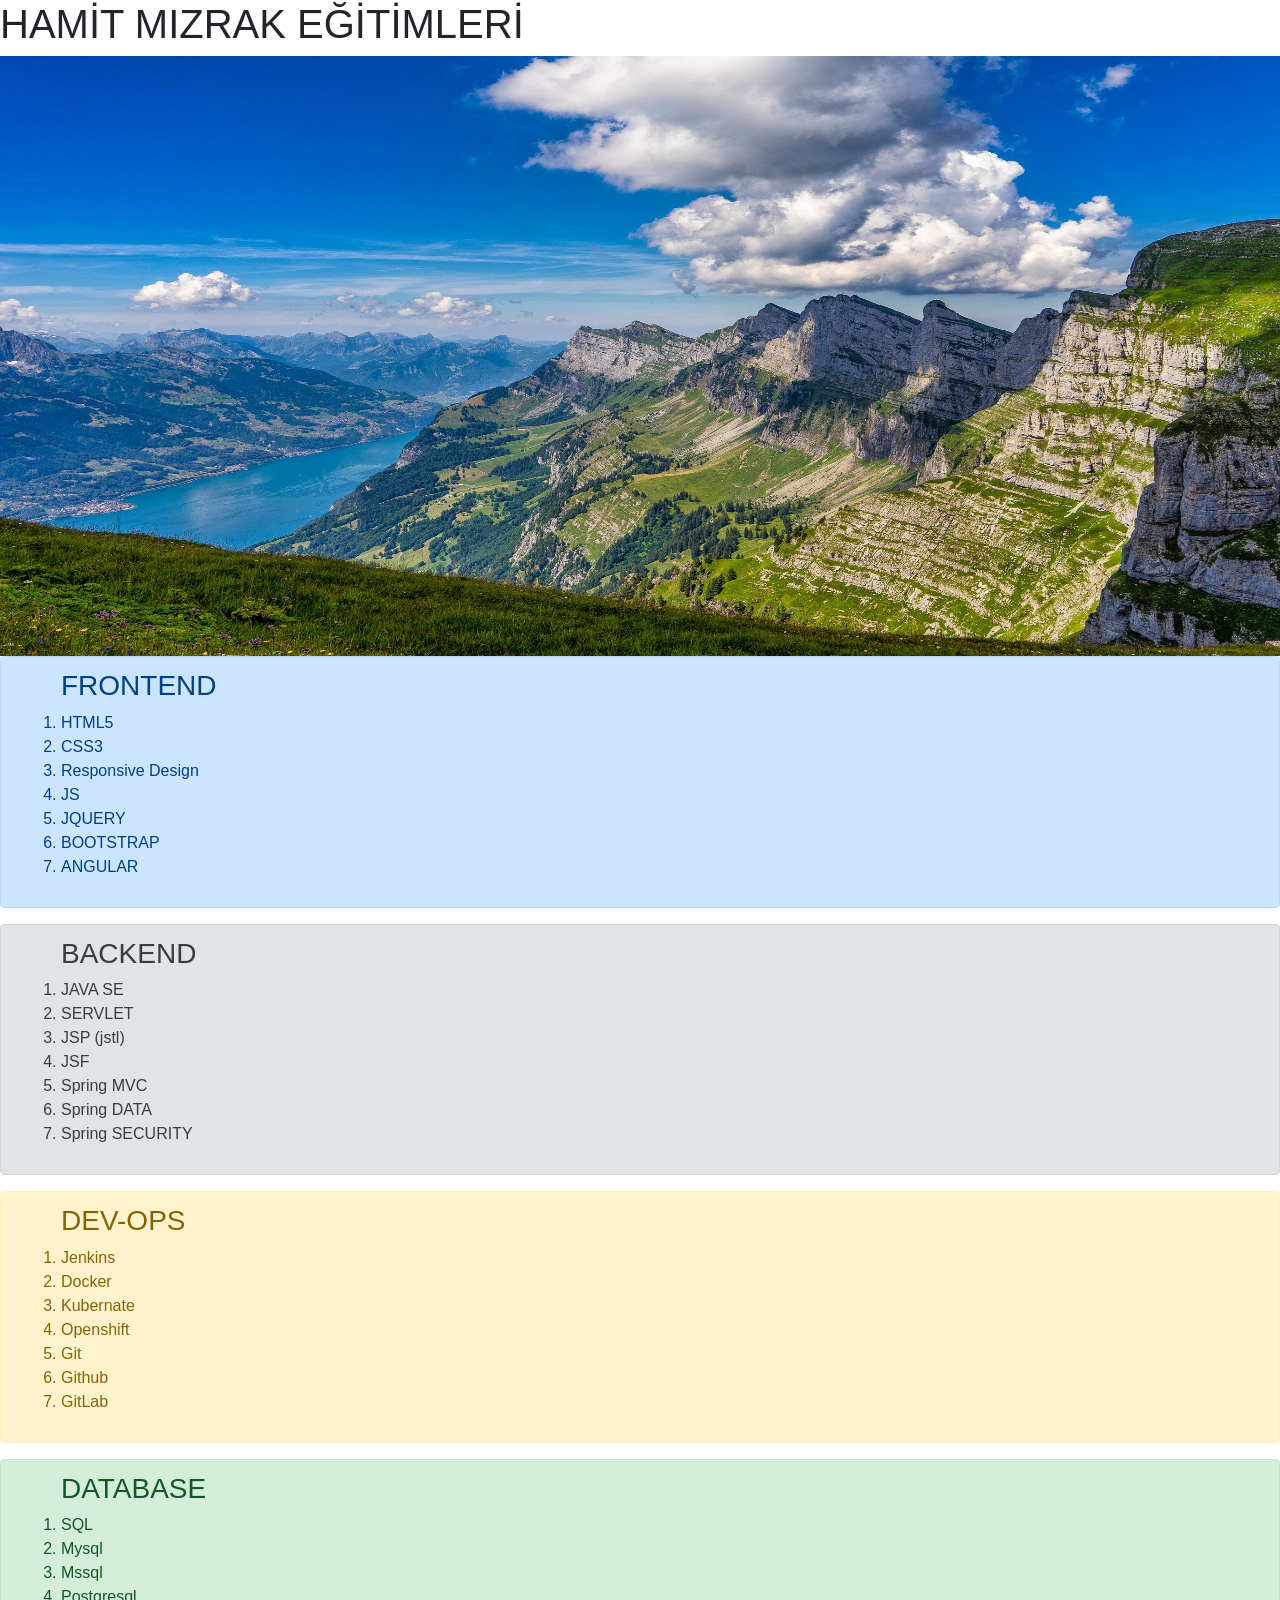
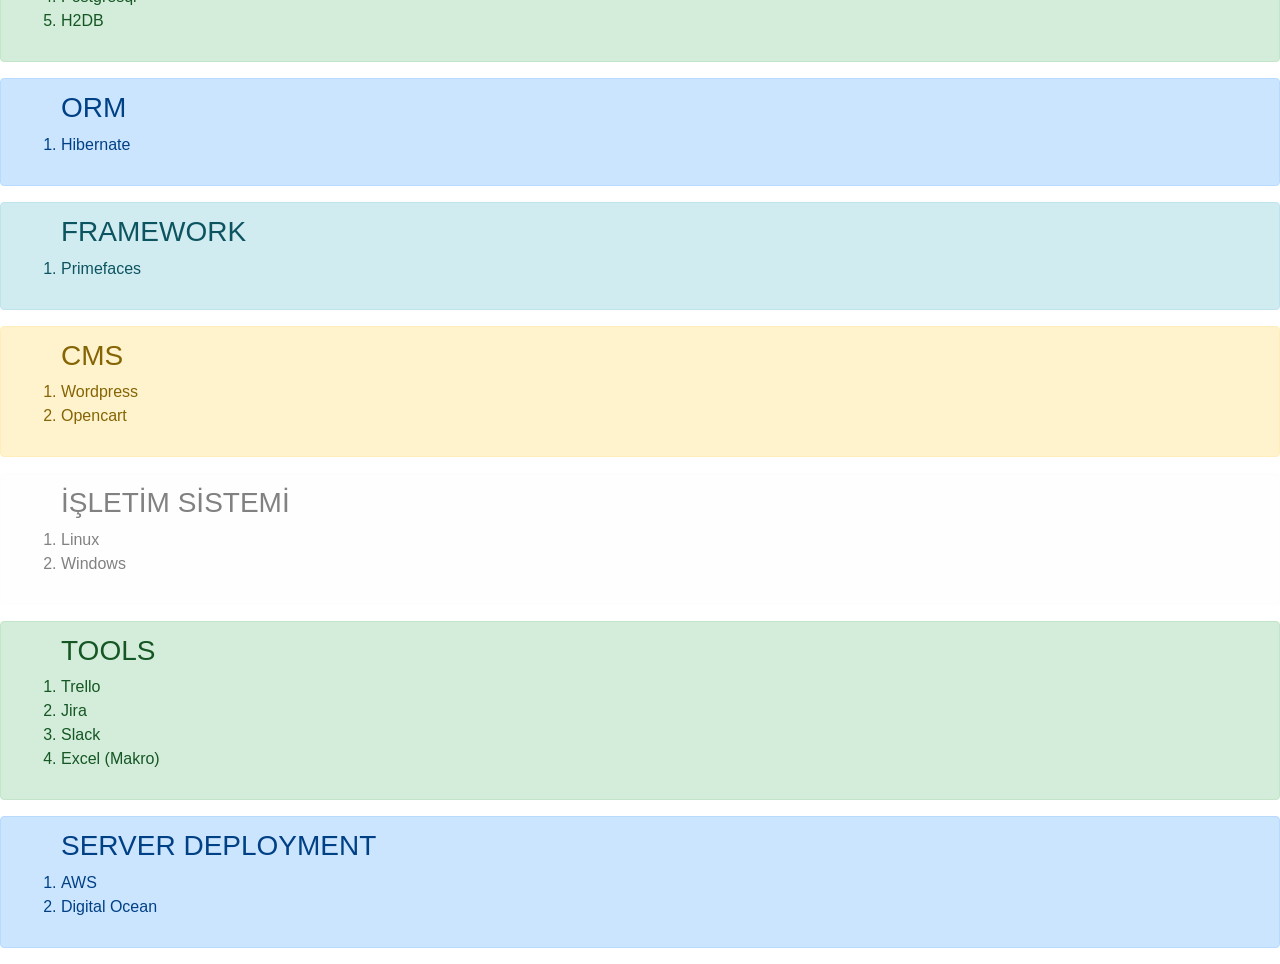
==== commit 80f19b10: "Update index.html" ====
--- a/index.html
+++ b/index.html
@@ -1,1382 +1,210 @@
-<!DOCTYPE html>
-<html dir="ltr" lang="en-US">
+<!doctype html>
+<html lang="en">
+
 <head>
-
-	<meta http-equiv="content-type" content="text/html; charset=utf-8" />
-	<meta name="author" content="SemiColonWeb" />
-
-	<!-- Stylesheets
-	============================================= -->
-	<link href="https://fonts.googleapis.com/css?family=Lato:300,400,400i,700|Poppins:300,400,500,600,700|PT+Serif:400,400i&display=swap" rel="stylesheet" type="text/css" />
-	<link rel="stylesheet" href="css/bootstrap.css" type="text/css" />
-	<link rel="stylesheet" href="style.css" type="text/css" />
-	<link rel="stylesheet" href="css/swiper.css" type="text/css" />
-	<link rel="stylesheet" href="css/dark.css" type="text/css" />
-	<link rel="stylesheet" href="css/font-icons.css" type="text/css" />
-	<link rel="stylesheet" href="css/animate.css" type="text/css" />
-	<link rel="stylesheet" href="css/magnific-popup.css" type="text/css" />
-
-	<link rel="stylesheet" href="css/custom.css" type="text/css" />
-	<meta name="viewport" content="width=device-width, initial-scale=1" />
-
-	<!-- Document Title
-	============================================= -->
-	<title>Home - One Page Layout | Canvas</title>
-
+  <title>Title</title>
+  <!-- Required meta tags -->
+  <meta charset="utf-8">
+  <meta name="viewport" content="width=device-width, initial-scale=1, shrink-to-fit=no">
+  <meta name="author" content="Hamit Mızrak,hamitmizrak@gmail.com" />
+  <meta name="designer" content="Hamit Mızrak" />
+  <meta name="robots" content="index,follow" />
+  <meta name="Google-site-verification" content="sitemapCode" />
+  <meta name=" googlebot" content=" All" />
+  <meta name="robots " content="all" />
+  <meta http-equive="Content-type " content=" text/html; charset-UTF-8" />
+  <meta http-equive=" Content-Language" content=" TR" />
+  <meta http-equive=" Copyright" content=" Copyright 2021 hamitmizrak.com" />
+  <meta property="og:site_name" content=" hamitmizrak.com" />
+  <!-- 140-160 -->
+  <meta name="description" content="FRONTEND,Html5,Css3,Responsive Design,JS,Jquery,Bootstrap,Angular,BACKEND,JavaSE,Servlet,JSP,JSF,Spring MVC,Spring Data,Spring Security,Jenkins,Docker,Kubernate,Openshift,Git,Github,GitLab,DATABASE,SQL,Mysql,Mssql,Postgresql,H2DB,
+  ORM,Hibernate " />
+  <meta name="keywords" content="FRONTEND,Html5,Css3,Responsive Design,JS,Jquery,Bootstrap,Angular,BACKEND,JavaSE,Servlet,JSP,JSF,Spring MVC,Spring Data,Spring Security,Jenkins,Docker,Kubernate,Openshift,Git,Github,GitLab,DATABASE,SQL,Mysql,Mssql,Postgresql,H2DB,
+  ORM,Hibernate" />
+  <meta property="og:type" content="article" />
+  <meta property="og:description" content="FRONTEND,Html5,Css3,Responsive Design,JS,Jquery,Bootstrap,Angular,BACKEND,JavaSE,Servlet,JSP,JSF,Spring MVC,Spring Data,Spring Security,Jenkins,Docker,Kubernate,Openshift,Git,Github,GitLab,DATABASE,SQL,Mysql,Mssql,Postgresql,H2DB,
+  ORM,Hibernate" />
+  <meta property="og:url" content="www.hamitmizrak.com.tr" />
+  <meta name="identifier-URL" content="www.hamitmizrak.com.tr" />
+  <meta property="og:site_name" content="hamitmizrak" />
+  <meta name="twitter:title" content="FRONTEND,Html5,Css3,Responsive Design,JS,Jquery,Bootstrap,Angular,BACKEND,JavaSE,Servlet,JSP,JSF,Spring MVC,Spring Data,Spring Security,Jenkins,Docker,Kubernate,Openshift,Git,Github,GitLab,DATABASE,SQL,Mysql,Mssql,Postgresql,H2DB,
+  ORM,Hibernate" />
+  <meta name="twitter:description" content="FRONTEND,Html5,Css3,Responsive Design,JS,Jquery,Bootstrap,Angular,BACKEND,JavaSE,Servlet,JSP,JSF,Spring MVC,Spring Data,Spring Security,Jenkins,Docker,Kubernate,Openshift,Git,Github,GitLab,DATABASE,SQL,Mysql,Mssql,Postgresql,H2DB,
+  ORM,Hibernate" />
+  <meta name="twitter:site" content="@hamitmizrak" />
+  <meta name="twitter:creator" content="@hamitmizrak" />
+
+  <meta name="geo.placename" content="Battalgazi/Malatya" />
+  <meta name="geo.region" content="ISO 3166-2" />
+  <meta name="og:title" property="og:title" content="İlk Miray Yapı" />
+  <meta name="theme-color" content="#db5945" />
+  <meta name="viewport" content="width=device-width, initial-scale=1.0" />
+  <meta name="revised" content="hamitmizrak.com.tr, 10/10/2015" />
+  <meta http-equiv="Content-Type" content="text/html; charset = UTF-8" />
+  <meta name="directory" content="submission" />
+  <meta name="category" content="FRONTEND,Html5,Css3,Responsive Design,JS,Jquery,Bootstrap,Angular,BACKEND,JavaSE,Servlet,JSP,JSF,Spring MVC,Spring Data,Spring Security,Jenkins,Docker,Kubernate,Openshift,Git,Github,GitLab,DATABASE,SQL,Mysql,Mssql,Postgresql,H2DB,
+  ORM,Hibernate" />
+  <meta name="coverage" content="Worldwide" />
+  <meta name="distribution" content="Global" />
+  <meta name="rating" content="General" />
+  <meta name="revisit-after" content="7 days" />
+  <meta name="reply-to" content="hamitmizrak@gmail.com" />
+  <meta name="language" content="TR" />
+  <meta name="subject" content="FRONTEND,Html5,Css3,Responsive Design,JS,Jquery,Bootstrap,Angular,BACKEND,JavaSE,Servlet,JSP,JSF,Spring MVC,Spring Data,Spring Security,Jenkins,Docker,Kubernate,Openshift,Git,Github,GitLab,DATABASE,SQL,Mysql,Mssql,Postgresql,H2DB,
+  ORM,Hibernate" />
+
+  <meta name="og:longitude" content="-122.153013" />
+  <meta name="og:street-address" content=" Byeşilyurt/Malatya" />
+  <meta name="og:postal-code" content="94304" />
+  <meta name="og:country-name" content="TURKEY" />
+  <meta name="apple-mobile-web-app-capable" content="yes" />
+  <meta content="yes" name="apple-touch-fullscreen" />
+  <meta name="apple-mobile-web-app-status-bar-style" content="black" />
+  <meta name="format-detection" content="telephone=no" />
+  <meta name="viewport" content="width = 320, initial-scale = 2.3, user-scalable = no" />
+
+  <meta name="abstract" content="FRONTEND,Html5,Css3,Responsive Design,JS,Jquery,Bootstrap,Angular,BACKEND,JavaSE,Servlet,JSP,JSF,Spring MVC,Spring Data,Spring Security,Jenkins,Docker,Kubernate,Openshift,Git,Github,GitLab,DATABASE,SQL,Mysql,Mssql,Postgresql,H2DB,
+  ORM,Hibernate" />
+  <link rel="index" title="HAmitMızrak" href="hamitmizrak.com.tr/" />
+
+  <meta name="topic" content="FRONTEND,Html5,Css3,Responsive Design,JS,Jquery,Bootstrap,Angular,BACKEND,JavaSE,Servlet,JSP,JSF,Spring MVC,Spring Data,Spring Security,Jenkins,Docker,Kubernate,Openshift,Git,Github,GitLab,DATABASE,SQL,Mysql,Mssql,Postgresql,H2DB,
+  ORM,Hibernate" />
+  <meta name="summary" content="FRONTEND,Html5,Css3,Responsive Design,JS,Jquery,Bootstrap,Angular,BACKEND,JavaSE,Servlet,JSP,JSF,Spring MVC,Spring Data,Spring Security,Jenkins,Docker,Kubernate,Openshift,Git,Github,GitLab,DATABASE,SQL,Mysql,Mssql,Postgresql,H2DB,
+  ORM,Hibernate" />
+
+
+
+
+  <!-- Bootstrap CSS -->
+  <link rel="stylesheet" href="https://stackpath.bootstrapcdn.com/bootstrap/4.3.1/css/bootstrap.min.css"
+    integrity="sha384-ggOyR0iXCbMQv3Xipma34MD+dH/1fQ784/j6cY/iJTQUOhcWr7x9JvoRxT2MZw1T" crossorigin="anonymous">
 </head>
 
-<body class="stretched">
-
-	<!-- Document Wrapper
-	============================================= -->
-	<div id="wrapper" class="clearfix">
-
-		<div id="home" class="page-section" style="position:absolute;top:0;left:0;width:100%;height:200px;z-index:-2;"></div>
-
-		<section id="slider" class="slider-element slider-parallax min-vh-60 min-vh-md-100 with-header swiper_wrapper">
-			<div class="slider-inner">
-
-				<div class="swiper-container swiper-parent">
-					<div class="swiper-wrapper">
-						<div class="swiper-slide dark">
-							<div class="container">
-								<div class="slider-caption slider-caption-center">
-									<h2 data-animate="fadeInUp">Welcome to Canvas</h2>
-									<p class="d-none d-sm-block" data-animate="fadeInUp" data-delay="200">Create just what you need for your Perfect Website. Choose from a wide range of Elements &amp; simply put them on our Canvas.</p>
-								</div>
-							</div>
-							<div class="swiper-slide-bg" style="background-image: url('picture.jpg');"></div>
-						</div>
-						<div class="swiper-slide dark">
-							<div class="container">
-								<div class="slider-caption slider-caption-center">
-									<h2 data-animate="fadeInUp">Beautifully Flexible</h2>
-									<p class="d-none d-sm-block" data-animate="fadeInUp" data-delay="200">Looks beautiful &amp; ultra-sharp on Retina Screen Displays. Powerful Layout with Responsive functionality that can be adapted to any screen size.</p>
-								</div>
-							</div>
-							<div class="video-wrap">
-								<video poster="images/videos/explore-poster.jpg" preload="auto" loop autoplay muted>
-									<source src='images/videos/explore.mp4' type='video/mp4' />
-									<source src='images/videos/explore.webm' type='video/webm' />
-								</video>
-								<div class="video-overlay" style="background-color: rgba(0,0,0,0.55);"></div>
-							</div>
-						</div>
-						<div class="swiper-slide">
-							<div class="container">
-								<div class="slider-caption">
-									<h2 data-animate="fadeInUp">Great Performance</h2>
-									<p class="d-none d-sm-block" data-animate="fadeInUp" data-delay="200">You'll be surprised to see the Final Results of your Creation &amp; would crave for more.</p>
-								</div>
-							</div>
-							<div class="swiper-slide-bg" style="background-image: url('picture.jpg'); background-position: center top;"></div>
-						</div>
-					</div>
-					<div class="slider-arrow-left"><i class="icon-angle-left"></i></div>
-					<div class="slider-arrow-right"><i class="icon-angle-right"></i></div>
-					<div class="slide-number"><div class="slide-number-current"></div><span>/</span><div class="slide-number-total"></div></div>
-				</div>
-
-			</div>
-		</section>
-
-		<!-- Header
-		============================================= -->
-		<header id="header" class="full-header">
-			<div id="header-wrap">
-				<div class="container">
-					<div class="header-row">
-
-						<!-- Logo
-						============================================= -->
-						<div id="logo">
-							<a href="index.html" class="standard-logo" data-dark-logo="images/logo-dark.png"><img src="images/logo.png" alt="Canvas Logo"></a>
-							<a href="index.html" class="retina-logo" data-dark-logo="images/logo-dark@2x.png"><img src="images/logo@2x.png" alt="Canvas Logo"></a>
-						</div><!-- #logo end -->
-
-						<div class="header-misc">
-
-							<!-- Top Search
-							============================================= -->
-							<div id="top-search" class="header-misc-icon">
-								<a href="#" id="top-search-trigger"><i class="icon-line-search"></i><i class="icon-line-cross"></i></a>
-							</div><!-- #top-search end -->
-
-						</div>
-
-						<div id="primary-menu-trigger">
-							<svg class="svg-trigger" viewBox="0 0 100 100"><path d="m 30,33 h 40 c 3.722839,0 7.5,3.126468 7.5,8.578427 0,5.451959 -2.727029,8.421573 -7.5,8.421573 h -20"></path><path d="m 30,50 h 40"></path><path d="m 70,67 h -40 c 0,0 -7.5,-0.802118 -7.5,-8.365747 0,-7.563629 7.5,-8.634253 7.5,-8.634253 h 20"></path></svg>
-						</div>
-
-						<!-- Primary Navigation
-						============================================= -->
-						<nav class="primary-menu">
-
-							<ul class="menu-container one-page-menu" data-easing="easeInOutExpo" data-speed="1500">
-								<li class="menu-item"><a class="menu-link" href="#" data-href="#home"><div>Home</div></a></li>
-								<li class="menu-item"><a class="menu-link" href="#" data-href="#section-about"><div>About</div></a></li>
-								<li class="menu-item"><a class="menu-link" href="#" data-href="#section-work"><div>Work</div></a></li>
-								<li class="menu-item"><a class="menu-link" href="#" data-href="#section-team"><div>Team</div></a></li>
-								<li class="menu-item"><a class="menu-link" href="#" data-href="#section-services"><div>Services</div></a></li>
-								<li class="menu-item"><a class="menu-link" href="#" data-href="#section-pricing"><div>Pricing</div></a></li>
-								<li class="menu-item"><a class="menu-link" href="blog.html"><div>Blog</div></a></li>
-								<li class="menu-item"><a class="menu-link" href="#" data-href="#section-testimonials" data-offset="60"><div>Testimonials</div></a></li>
-								<li class="menu-item"><a class="menu-link" href="#" data-href="#section-contact"><div>Contact</div></a></li>
-							</ul>
-
-						</nav><!-- #primary-menu end -->
-
-						<form class="top-search-form" action="search.html" method="get">
-							<input type="text" name="q" class="form-control" value="" placeholder="Type &amp; Hit Enter.." autocomplete="off">
-						</form>
-
-					</div>
-				</div>
-			</div>
-			<div class="header-wrap-clone"></div>
-		</header><!-- #header end -->
-
-		<!-- Content
-		============================================= -->
-		<section id="content">
-			<div class="content-wrap">
-
-				<section id="section-about" class="page-section">
-
-					<div class="container clearfix">
-
-						<div class="heading-block center">
-							<h2>We are <span>Canvas</span></h2>
-							<span>One of the most Versatile Theme on Themeforest</span>
-						</div>
-
-						<div class="row justify-content-center col-mb-50">
-							<div class="col-sm-6 col-lg-4">
-								<div class="feature-box media-box">
-									<div class="fbox-media">
-										<img src="picture.jpg" alt="Why choose Us?">
-									</div>
-									<div class="fbox-content px-0">
-										<h3>Why choose Us.<span class="subtitle">Because we are Reliable.</span></h3>
-										<p>Lorem ipsum dolor sit amet, consectetur adipisicing elit. Eligendi rem, facilis nobis voluptatum est voluptatem accusamus molestiae eaque perspiciatis mollitia.</p>
-									</div>
-								</div>
-							</div>
-
-							<div class="col-sm-6 col-lg-4">
-								<div class="feature-box media-box">
-									<div class="fbox-media">
-										<img src="picture.jpg" alt="Why choose Us?">
-									</div>
-									<div class="fbox-content px-0">
-										<h3>Our Mission.<span class="subtitle">To Redefine your Brand.</span></h3>
-										<p>Quos, non, esse eligendi ab accusantium voluptatem. Maxime eligendi beatae, atque tempora ullam. Vitae delectus quia, consequuntur rerum molestias quo.</p>
-									</div>
-								</div>
-							</div>
-
-							<div class="col-sm-6 col-lg-4">
-								<div class="feature-box media-box">
-									<div class="fbox-media">
-										<img src="picture.jpg" alt="Why choose Us?">
-									</div>
-									<div class="fbox-content px-0">
-										<h3>What we Do.<span class="subtitle">Make our Customers Happy.</span></h3>
-										<p>Porro repellat vero sapiente amet vitae quibusdam necessitatibus consectetur, labore totam. Accusamus perspiciatis asperiores labore esse ab accusantium ea modi ut.</p>
-									</div>
-								</div>
-							</div>
-						</div>
-
-					</div>
-
-					<div class="section dark parallax mb-0" style="padding: 80px 0;background-image: url('picture.jpg');" data-bottom-top="background-position:0px 100px;" data-top-bottom="background-position:0px -300px;">
-						<div class="container clearfix">
-
-							<div class="row col-mb-50">
-								<div class="col-sm-6 col-lg-3 text-center" data-animate="bounceIn">
-									<i class="i-plain i-xlarge mx-auto mb-0 icon-code"></i>
-									<div class="counter counter-lined"><span data-from="100" data-to="846" data-refresh-interval="50" data-speed="2000"></span>K+</div>
-									<h5>Lines of Codes</h5>
-								</div>
-
-								<div class="col-sm-6 col-lg-3 text-center" data-animate="bounceIn" data-delay="200">
-									<i class="i-plain i-xlarge mx-auto mb-0 icon-magic"></i>
-									<div class="counter counter-lined"><span data-from="3000" data-to="15360" data-refresh-interval="100" data-speed="2500"></span>+</div>
-									<h5>KBs of HTML Files</h5>
-								</div>
-
-								<div class="col-sm-6 col-lg-3 text-center" data-animate="bounceIn" data-delay="400">
-									<i class="i-plain i-xlarge mx-auto mb-0 icon-file-text"></i>
-									<div class="counter counter-lined"><span data-from="10" data-to="386" data-refresh-interval="25" data-speed="3500"></span>*</div>
-									<h5>No. of Templates</h5>
-								</div>
-
-								<div class="col-sm-6 col-lg-3 text-center" data-animate="bounceIn" data-delay="600">
-									<i class="i-plain i-xlarge mx-auto mb-0 icon-time"></i>
-									<div class="counter counter-lined"><span data-from="60" data-to="1200" data-refresh-interval="30" data-speed="2700"></span>+</div>
-									<h5>Hours of Coding</h5>
-								</div>
-							</div>
-
-						</div>
-					</div>
-
-				</section>
-
-				<section id="section-work" class="page-section topmargin-lg">
-
-					<div class="heading-block center">
-						<h2>Our Works</h2>
-						<span>Some of the Awesome Projects we've worked on.</span>
-					</div>
-
-					<div class="container">
-
-						<!-- Portfolio Items
-						============================================= -->
-						<div id="portfolio" class="portfolio row grid-container no-gutters" data-layout="fitRows">
-
-							<!-- Portfolio Item: Start -->
-							<article class="portfolio-item col-lg-3 col-md-4 col-sm-6 col-12 pf-media pf-icons">
-								<!-- Grid Inner: Start -->
-								<div class="grid-inner">
-									<!-- Image: Start -->
-									<div class="portfolio-image">
-										<a href="portfolio-single.html">
-											<img src="picture.jpg" alt="Open Imagination">
-										</a>
-										<!-- Overlay: Start -->
-										<div class="bg-overlay">
-											<div class="bg-overlay-content dark" data-hover-animate="fadeIn">
-												<a href="picture.jpg" class="overlay-trigger-icon bg-light text-dark" data-hover-animate="fadeInDownSmall" data-hover-animate-out="fadeOutUpSmall" data-hover-speed="350" data-lightbox="image" title="Image"><i class="icon-line-plus"></i></a>
-												<a href="portfolio-single.html" class="overlay-trigger-icon bg-light text-dark" data-hover-animate="fadeInDownSmall" data-hover-animate-out="fadeOutUpSmall" data-hover-speed="350"><i class="icon-line-ellipsis"></i></a>
-											</div>
-											<div class="bg-overlay-bg dark" data-hover-animate="fadeIn"></div>
-										</div>
-										<!-- Overlay: End -->
-									</div>
-									<!-- Image: End -->
-									<!-- Decription: Start -->
-									<div class="portfolio-desc">
-										<h3><a href="portfolio-single.html">Open Imagination</a></h3>
-										<span><a href="#">Media</a>, <a href="#">Icons</a></span>
-									</div>
-									<!-- Description: Start -->
-								</div>
-								<!-- Grid Inner: End -->
-							</article>
-							<!-- Portfolio Item: End -->
-
-							<article class="portfolio-item col-lg-3 col-md-4 col-sm-6 col-12 pf-illustrations">
-								<div class="grid-inner">
-									<div class="portfolio-image">
-										<a href="portfolio-single.html">
-											<img src="picture.jpg alt="Locked Steel Gate">
-										</a>
-										<div class="bg-overlay">
-											<div class="bg-overlay-content dark" data-hover-animate="fadeIn">
-												<a href="picture.jpg" class="overlay-trigger-icon bg-light text-dark" data-hover-animate="fadeInDownSmall" data-hover-animate-out="fadeOutUpSmall" data-hover-speed="350" data-lightbox="image" title="Image"><i class="icon-line-plus"></i></a>
-												<a href="portfolio-single.html" class="overlay-trigger-icon bg-light text-dark" data-hover-animate="fadeInDownSmall" data-hover-animate-out="fadeOutUpSmall" data-hover-speed="350"><i class="icon-line-ellipsis"></i></a>
-											</div>
-											<div class="bg-overlay-bg dark" data-hover-animate="fadeIn"></div>
-										</div>
-									</div>
-									<div class="portfolio-desc">
-										<h3><a href="portfolio-single.html">Locked Steel Gate</a></h3>
-										<span><a href="#">Illustrations</a></span>
-									</div>
-								</div>
-							</article>
-
-							<article class="portfolio-item col-lg-3 col-md-4 col-sm-6 col-12 pf-graphics pf-uielements">
-								<div class="grid-inner">
-									<div class="portfolio-image">
-										<a href="#">
-											<img src="picture.jpg" alt="Mac Sunglasses">
-										</a>
-										<div class="bg-overlay">
-											<div class="bg-overlay-content dark" data-hover-animate="fadeIn">
-												<a href="https://vimeo.com/89396394" class="overlay-trigger-icon bg-light text-dark" data-hover-animate="fadeInDownSmall" data-hover-animate-out="fadeOutUpSmall" data-hover-speed="350" data-lightbox="iframe"><i class="icon-line-play"></i></a>
-												<a href="portfolio-single.html" class="overlay-trigger-icon bg-light text-dark" data-hover-animate="fadeInDownSmall" data-hover-animate-out="fadeOutUpSmall" data-hover-speed="350"><i class="icon-line-ellipsis"></i></a>
-											</div>
-											<div class="bg-overlay-bg dark" data-hover-animate="fadeIn"></div>
-										</div>
-									</div>
-									<div class="portfolio-desc">
-										<h3><a href="portfolio-single-video.html">Mac Sunglasses</a></h3>
-										<span><a href="#">Graphics</a>, <a href="#">UI Elements</a></span>
-									</div>
-								</div>
-							</article>
-
-							<article class="portfolio-item col-lg-3 col-md-4 col-sm-6 col-12 pf-icons pf-illustrations">
-								<div class="grid-inner">
-									<div class="portfolio-image">
-										<div class="fslider" data-arrows="false" data-speed="400" data-pause="4000">
-											<div class="flexslider">
-												<div class="slider-wrap">
-													<div class="slide"><a href="portfolio-single-gallery.html"><img src="picture.jpg" alt="Morning Dew"></a></div>
-													<div class="slide"><a href="portfolio-single-gallery.html"><img src="picture.jpg" alt="Morning Dew"></a></div>
-												</div>
-											</div>
-										</div>
-										<div class="bg-overlay" data-lightbox="gallery">
-											<div class="bg-overlay-content dark" data-hover-animate="fadeIn">
-												<a href="picture.jpg" class="overlay-trigger-icon bg-light text-dark" data-hover-animate="fadeInDownSmall" data-hover-animate-out="fadeOutUpSmall" data-hover-speed="350" data-lightbox="gallery-item"><i class="icon-line-stack-2"></i></a>
-												<a href="picture.jpg" class="d-none" data-lightbox="gallery-item"></a>
-												<a href="portfolio-single.html" class="overlay-trigger-icon bg-light text-dark" data-hover-animate="fadeInDownSmall" data-hover-animate-out="fadeOutUpSmall" data-hover-speed="350"><i class="icon-line-ellipsis"></i></a>
-											</div>
-											<div class="bg-overlay-bg dark" data-hover-animate="fadeIn"></div>
-										</div>
-									</div>
-									<div class="portfolio-desc">
-										<h3><a href="portfolio-single-gallery.html">Morning Dew</a></h3>
-										<span><a href="#">Icons</a>, <a href="#">Illustrations</a></span>
-									</div>
-								</div>
-							</article>
-
-							<article class="portfolio-item col-lg-3 col-md-4 col-sm-6 col-12 pf-uielements pf-media">
-								<div class="grid-inner">
-									<div class="portfolio-image">
-										<a href="portfolio-single.html">
-											<img src="picture.jpg" alt="Console Activity">
-										</a>
-										<div class="bg-overlay">
-											<div class="bg-overlay-content dark" data-hover-animate="fadeIn">
-												<a href="picture.jpg" class="overlay-trigger-icon bg-light text-dark" data-hover-animate="fadeInDownSmall" data-hover-animate-out="fadeOutUpSmall" data-hover-speed="350" data-lightbox="image" title="Image"><i class="icon-line-plus"></i></a>
-												<a href="portfolio-single.html" class="overlay-trigger-icon bg-light text-dark" data-hover-animate="fadeInDownSmall" data-hover-animate-out="fadeOutUpSmall" data-hover-speed="350"><i class="icon-line-ellipsis"></i></a>
-											</div>
-											<div class="bg-overlay-bg dark" data-hover-animate="fadeIn"></div>
-										</div>
-									</div>
-									<div class="portfolio-desc">
-										<h3><a href="portfolio-single.html">Console Activity</a></h3>
-										<span><a href="#">UI Elements</a>, <a href="#">Media</a></span>
-									</div>
-								</div>
-							</article>
-
-							<article class="portfolio-item col-lg-3 col-md-4 col-sm-6 col-12 pf-graphics pf-illustrations">
-								<div class="grid-inner">
-									<div class="portfolio-image">
-										<div class="fslider" data-arrows="false">
-											<div class="flexslider">
-												<div class="slider-wrap">
-													<div class="slide"><a href="portfolio-single-gallery.html"><img src="picture.jpg" alt="Shake It"></a></div>
-													<div class="slide"><a href="portfolio-single-gallery.html"><img src="picture.jpg" alt="Shake It"></a></div>
-													<div class="slide"><a href="portfolio-single-gallery.html"><img src="picture.jpg" alt="Shake It"></a></div>
-													<div class="slide"><a href="portfolio-single-gallery.html"><img src="picture.jpg" alt="Shake It"></a></div>
-												</div>
-											</div>
-										</div>
-										<div class="bg-overlay" data-lightbox="gallery">
-											<div class="bg-overlay-content dark" data-hover-animate="fadeIn">
-												<a href="picture.jpg" class="overlay-trigger-icon bg-light text-dark" data-hover-animate="fadeInDownSmall" data-hover-animate-out="fadeOutUpSmall" data-hover-speed="350" data-lightbox="gallery-item"><i class="icon-line-stack-2"></i></a>
-												<a href="picture.jpg" class="d-none" data-lightbox="gallery-item"></a>
-												<a href="picture.jpg" class="d-none" data-lightbox="gallery-item"></a>
-												<a href="picture.jpg" class="d-none" data-lightbox="gallery-item"></a>
-												<a href="portfolio-single-gallery.html" class="overlay-trigger-icon bg-light text-dark" data-hover-animate="fadeInDownSmall" data-hover-animate-out="fadeOutUpSmall" data-hover-speed="350"><i class="icon-line-ellipsis"></i></a>
-											</div>
-											<div class="bg-overlay-bg dark" data-hover-animate="fadeIn"></div>
-										</div>
-									</div>
-									<div class="portfolio-desc">
-										<h3><a href="portfolio-single-gallery.html">Shake It!</a></h3>
-										<span><a href="#">Illustrations</a>, <a href="#">Graphics</a></span>
-									</div>
-								</div>
-							</article>
-
-							<article class="portfolio-item col-lg-3 col-md-4 col-sm-6 col-12 pf-uielements pf-icons">
-								<div class="grid-inner">
-									<div class="portfolio-image">
-										<a href="portfolio-single-video.html">
-											<img src="picture.jpg" alt="Backpack Contents">
-										</a>
-										<div class="bg-overlay">
-											<div class="bg-overlay-content dark" data-hover-animate="fadeIn">
-												<a href="https://www.youtube.com/watch?v=kuceVNBTJio" class="overlay-trigger-icon bg-light text-dark" data-hover-animate="fadeInDownSmall" data-hover-animate-out="fadeOutUpSmall" data-hover-speed="350" data-lightbox="iframe"><i class="icon-line-play"></i></a>
-												<a href="portfolio-single.html" class="overlay-trigger-icon bg-light text-dark" data-hover-animate="fadeInDownSmall" data-hover-animate-out="fadeOutUpSmall" data-hover-speed="350"><i class="icon-line-ellipsis"></i></a>
-											</div>
-											<div class="bg-overlay-bg dark" data-hover-animate="fadeIn"></div>
-										</div>
-									</div>
-									<div class="portfolio-desc">
-										<h3><a href="portfolio-single-video.html">Backpack Contents</a></h3>
-										<span><a href="#">UI Elements</a>, <a href="#">Icons</a></span>
-									</div>
-								</div>
-							</article>
-
-							<article class="portfolio-item col-lg-3 col-md-4 col-sm-6 col-12 pf-graphics">
-								<div class="grid-inner">
-									<div class="portfolio-image">
-										<a href="portfolio-single.html">
-											<img src="picture.jpg alt="Sunset Bulb Glow">
-										</a>
-										<div class="bg-overlay">
-											<div class="bg-overlay-content dark" data-hover-animate="fadeIn">
-												<a href="picture.jpg" class="overlay-trigger-icon bg-light text-dark" data-hover-animate="fadeInDownSmall" data-hover-animate-out="fadeOutUpSmall" data-hover-speed="350" data-lightbox="image" title="Image"><i class="icon-line-plus"></i></a>
-												<a href="portfolio-single.html" class="overlay-trigger-icon bg-light text-dark" data-hover-animate="fadeInDownSmall" data-hover-animate-out="fadeOutUpSmall" data-hover-speed="350"><i class="icon-line-ellipsis"></i></a>
-											</div>
-											<div class="bg-overlay-bg dark" data-hover-animate="fadeIn"></div>
-										</div>
-									</div>
-									<div class="portfolio-desc">
-										<h3><a href="portfolio-single.html">Sunset Bulb Glow</a></h3>
-										<span><a href="#">Graphics</a></span>
-									</div>
-								</div>
-							</article>
-
-							<article class="portfolio-item col-lg-3 col-md-4 col-sm-6 col-12 pf-illustrations pf-icons">
-								<div class="grid-inner">
-									<div class="portfolio-image">
-										<div class="fslider" data-arrows="false" data-speed="650" data-pause="3500" data-animation="fade">
-											<div class="flexslider">
-												<div class="slider-wrap">
-													<div class="slide"><a href="portfolio-single-gallery.html"><img src="picture.jpg" alt="Bridge Side"></a></div>
-													<div class="slide"><a href="portfolio-single-gallery.html"><img src="picture.jpg" alt="Bridge Side"></a></div>
-													<div class="slide"><a href="portfolio-single-gallery.html"><img src="picture.jpg" alt="Bridge Side"></a></div>
-												</div>
-											</div>
-										</div>
-										<div class="bg-overlay" data-lightbox="gallery">
-											<div class="bg-overlay-content dark" data-hover-animate="fadeIn">
-												<a href="picture.jpg" class="overlay-trigger-icon bg-light text-dark" data-hover-animate="fadeInDownSmall" data-hover-animate-out="fadeOutUpSmall" data-hover-speed="350" data-lightbox="gallery-item"><i class="icon-line-stack-2"></i></a>
-												<a href="picture.jpg" class="d-none" data-lightbox="gallery-item"></a>
-												<a href="picture.jpg" class="d-none" data-lightbox="gallery-item"></a>
-												<a href="portfolio-single-gallery.html" class="overlay-trigger-icon bg-light text-dark" data-hover-animate="fadeInDownSmall" data-hover-animate-out="fadeOutUpSmall" data-hover-speed="350"><i class="icon-line-ellipsis"></i></a>
-											</div>
-											<div class="bg-overlay-bg dark" data-hover-animate="fadeIn"></div>
-										</div>
-									</div>
-									<div class="portfolio-desc">
-										<h3><a href="portfolio-single.html">Bridge Side</a></h3>
-										<span><a href="#">Illustrations</a>, <a href="#">Icons</a></span>
-									</div>
-								</div>
-							</article>
-
-							<article class="portfolio-item col-lg-3 col-md-4 col-sm-6 col-12 pf-graphics pf-media pf-uielements">
-								<div class="grid-inner">
-									<div class="portfolio-image">
-										<a href="portfolio-single-video.html">
-											<img src="picture.jpg" alt="Study Table">
-										</a>
-										<div class="bg-overlay">
-											<div class="bg-overlay-content dark" data-hover-animate="fadeIn">
-												<a href="https://vimeo.com/91973305" class="overlay-trigger-icon bg-light text-dark" data-hover-animate="fadeInDownSmall" data-hover-animate-out="fadeOutUpSmall" data-hover-speed="350" data-lightbox="iframe"><i class="icon-line-play"></i></a>
-												<a href="portfolio-single.html" class="overlay-trigger-icon bg-light text-dark" data-hover-animate="fadeInDownSmall" data-hover-animate-out="fadeOutUpSmall" data-hover-speed="350"><i class="icon-line-ellipsis"></i></a>
-											</div>
-											<div class="bg-overlay-bg dark" data-hover-animate="fadeIn"></div>
-										</div>
-									</div>
-									<div class="portfolio-desc">
-										<h3><a href="portfolio-single-video.html">Study Table</a></h3>
-										<span><a href="#">Graphics</a>, <a href="#">Media</a></span>
-									</div>
-								</div>
-							</article>
-
-							<article class="portfolio-item col-lg-3 col-md-4 col-sm-6 col-12 pf-media pf-icons">
-								<div class="grid-inner">
-									<div class="portfolio-image">
-										<a href="portfolio-single.html">
-											<img src="picture.jpg" alt="Workspace Stuff">
-										</a>
-										<div class="bg-overlay">
-											<div class="bg-overlay-content dark" data-hover-animate="fadeIn">
-												<a href="picture.jpg" class="overlay-trigger-icon bg-light text-dark" data-hover-animate="fadeInDownSmall" data-hover-animate-out="fadeOutUpSmall" data-hover-speed="350" data-lightbox="image" title="Image"><i class="icon-line-plus"></i></a>
-												<a href="portfolio-single.html" class="overlay-trigger-icon bg-light text-dark" data-hover-animate="fadeInDownSmall" data-hover-animate-out="fadeOutUpSmall" data-hover-speed="350"><i class="icon-line-ellipsis"></i></a>
-											</div>
-											<div class="bg-overlay-bg dark" data-hover-animate="fadeIn"></div>
-										</div>
-									</div>
-									<div class="portfolio-desc">
-										<h3><a href="portfolio-single.html">Workspace Stuff</a></h3>
-										<span><a href="#">Media</a>, <a href="#">Icons</a></span>
-									</div>
-								</div>
-							</article>
-
-							<article class="portfolio-item col-lg-3 col-md-4 col-sm-6 col-12 pf-illustrations pf-graphics">
-								<div class="grid-inner">
-									<div class="portfolio-image">
-										<div class="fslider" data-arrows="false" data-speed="700" data-pause="7000">
-											<div class="flexslider">
-												<div class="slider-wrap">
-													<div class="slide"><a href="portfolio-single-gallery.html"><img src="picture.jpg" alt="Fixed Aperture"></a></div>
-													<div class="slide"><a href="portfolio-single-gallery.html"><img src="picture.jpg" alt="Fixed Aperture"></a></div>
-												</div>
-											</div>
-										</div>
-										<div class="bg-overlay" data-lightbox="gallery">
-											<div class="bg-overlay-content dark" data-hover-animate="fadeIn">
-												<a href="picture.jpg" class="overlay-trigger-icon bg-light text-dark" data-hover-animate="fadeInDownSmall" data-hover-animate-out="fadeOutUpSmall" data-hover-speed="350" data-lightbox="gallery-item"><i class="icon-line-stack-2"></i></a>
-												<a href="picture.jpg" class="d-none" data-lightbox="gallery-item"></a>
-												<a href="portfolio-single-gallery.html" class="overlay-trigger-icon bg-light text-dark" data-hover-animate="fadeInDownSmall" data-hover-animate-out="fadeOutUpSmall" data-hover-speed="350"><i class="icon-line-ellipsis"></i></a>
-											</div>
-											<div class="bg-overlay-bg dark" data-hover-animate="fadeIn"></div>
-										</div>
-									</div>
-									<div class="portfolio-desc">
-										<h3><a href="portfolio-single-gallery.html">Fixed Aperture</a></h3>
-										<span><a href="#">Illustrations</a>, <a href="#">Graphics</a></span>
-									</div>
-								</div>
-							</article>
-
-						</div><!-- #portfolio end -->
-
-					</div>
-				</section>
-
-				<section id="section-team" class="page-section topmargin-lg">
-
-					<div class="heading-block center">
-						<h2>Our Team</h2>
-						<span>People who have contributed enormously to our Company.</span>
-					</div>
-
-					<div class="container clearfix">
-
-						<div class="row col-mb-50 mb-0">
-							<div class="col-lg-6">
-
-								<div class="team team-list row align-items-center">
-									<div class="team-image col-sm-6">
-										<img src="picture.jpg" alt="John Doe">
-									</div>
-									<div class="team-desc col-sm-6">
-										<div class="team-title"><h4>John Doe</h4><span>CEO</span></div>
-										<div class="team-content">Lorem ipsum dolor sit amet, consectetur adipisicing elit. Quaerat assumenda similique unde mollitia.</div>
-										<a href="#" class="social-icon si-rounded si-small si-facebook">
-											<i class="icon-facebook"></i>
-											<i class="icon-facebook"></i>
-										</a>
-										<a href="#" class="social-icon si-rounded si-small si-twitter">
-											<i class="icon-twitter"></i>
-											<i class="icon-twitter"></i>
-										</a>
-										<a href="#" class="social-icon si-rounded si-small si-gplus">
-											<i class="icon-gplus"></i>
-											<i class="icon-gplus"></i>
-										</a>
-									</div>
-								</div>
-
-							</div>
-
-							<div class="col-lg-6">
-
-								<div class="team team-list row align-items-center">
-									<div class="team-image col-sm-6">
-										<img src="picture.jpg" alt="Nix Maxwell">
-									</div>
-									<div class="team-desc col-sm-6">
-										<div class="team-title"><h4>Nix Maxwell</h4><span>Co-Founder</span></div>
-										<div class="team-content">Lorem ipsum dolor sit amet, consectetur adipisicing elit. Quaerat assumenda similique unde mollitia.</div>
-										<a href="#" class="social-icon si-rounded si-small si-forrst">
-											<i class="icon-forrst"></i>
-											<i class="icon-forrst"></i>
-										</a>
-										<a href="#" class="social-icon si-rounded si-small si-skype">
-											<i class="icon-skype"></i>
-											<i class="icon-skype"></i>
-										</a>
-										<a href="#" class="social-icon si-rounded si-small si-flickr">
-											<i class="icon-flickr"></i>
-											<i class="icon-flickr"></i>
-										</a>
-									</div>
-								</div>
-
-							</div>
-
-							<div class="w-100"></div>
-
-							<div class="col-lg-6">
-
-								<div class="team team-list row align-items-center">
-									<div class="team-image col-sm-6">
-										<img src="picture.jpg" alt="Josh Clark">
-									</div>
-									<div class="team-desc col-sm-6">
-										<div class="team-title"><h4>Josh Clark</h4><span>Developer</span></div>
-										<div class="team-content">Lorem ipsum dolor sit amet, consectetur adipisicing elit. Quaerat assumenda similique unde mollitia.</div>
-										<a href="#" class="social-icon si-rounded si-small si-dribbble">
-											<i class="icon-dribbble"></i>
-											<i class="icon-dribbble"></i>
-										</a>
-										<a href="#" class="social-icon si-rounded si-small si-twitter">
-											<i class="icon-twitter"></i>
-											<i class="icon-twitter"></i>
-										</a>
-										<a href="#" class="social-icon si-rounded si-small si-github">
-											<i class="icon-github"></i>
-											<i class="icon-github"></i>
-										</a>
-									</div>
-								</div>
-
-							</div>
-
-							<div class="col-lg-6">
-
-								<div class="team team-list row align-items-center">
-									<div class="team-image col-sm-6">
-										<img src="picture.jpg" alt="Mary Jane">
-									</div>
-									<div class="team-desc col-sm-6">
-										<div class="team-title"><h4>Mary Jane</h4><span>Support</span></div>
-										<div class="team-content">Lorem ipsum dolor sit amet, consectetur adipisicing elit. Quaerat assumenda similique unde mollitia.</div>
-										<a href="#" class="social-icon si-rounded si-small si-facebook">
-											<i class="icon-facebook"></i>
-											<i class="icon-facebook"></i>
-										</a>
-										<a href="#" class="social-icon si-rounded si-small si-linkedin">
-											<i class="icon-linkedin"></i>
-											<i class="icon-linkedin"></i>
-										</a>
-										<a href="#" class="social-icon si-rounded si-small si-twitter">
-											<i class="icon-twitter"></i>
-											<i class="icon-twitter"></i>
-										</a>
-									</div>
-								</div>
-
-							</div>
-						</div>
-
-						<div class="clear"></div>
-
-						<div class="fancy-title title-border title-center topmargin-sm">
-							<h4>Skills we are Perfect in</h4>
-						</div>
-
-						<div class="row col-mb-50">
-							<div class="col-sm-6 col-lg-3 text-center">
-								<div class="rounded-skill" data-color="#D01C1C" data-size="150" data-percent="90" data-width="2" data-animate="3000">
-									<div class="counter counter-inherit"><span data-from="1" data-to="90" data-refresh-interval="50" data-speed="3000"></span>%</div>
-								</div>
-								<h5>HTML5</h5>
-							</div>
-
-							<div class="col-sm-6 col-lg-3 text-center">
-								<div class="rounded-skill" data-color="#1770A4" data-size="150" data-percent="75" data-width="2" data-animate="3000">
-									<div class="counter counter-inherit"><span data-from="1" data-to="75" data-refresh-interval="50" data-speed="3000"></span>%</div>
-								</div>
-								<h5>CSS3</h5>
-							</div>
-
-							<div class="col-sm-6 col-lg-3 text-center">
-								<div class="rounded-skill" data-color="#6A89AA" data-size="150" data-percent="85" data-width="2" data-animate="3000">
-									<div class="counter counter-inherit"><span data-from="1" data-to="85" data-refresh-interval="50" data-speed="3000"></span>%</div>
-								</div>
-								<h5>PHP</h5>
-							</div>
-
-							<div class="col-sm-6 col-lg-3 text-center">
-								<div class="rounded-skill" data-color="#248673" data-size="150" data-percent="80" data-width="2" data-animate="3000">
-									<div class="counter counter-inherit"><span data-from="1" data-to="80" data-refresh-interval="50" data-speed="3000"></span>%</div>
-								</div>
-								<h5>jQuery</h5>
-							</div>
-						</div>
-
-					</div>
-
-					<div class="section parallax" style="background-image: url('picture.jpg'); padding: 100px 0;" data-bottom-top="background-position:0px 100px;" data-top-bottom="background-position:0px -100px;">
-						<div class="heading-block center border-bottom-0 mb-0">
-							<h2>"Everything is designed, but some things are designed well."</h2>
-						</div>
-					</div>
-
-				</section>
-
-				<section id="section-services" class="page-section topmargin-lg">
-
-					<div class="heading-block center bottommargin-lg">
-						<h2>Services</h2>
-						<span>List of some features included in Canvas.</span>
-					</div>
-
-					<div class="container clearfix">
-
-						<div class="row justify-content-center col-mb-50">
-							<div class="col-sm-6 col-lg-4">
-								<div class="feature-box fbox-center fbox-effect border-bottom-0" data-animate="fadeIn">
-									<div class="fbox-icon">
-										<a href="#"><i class="icon-phone2"></i></a>
-									</div>
-									<div class="fbox-content">
-										<h3>Responsive Layout</h3>
-										<p>Powerful Layout with Responsive functionality that can be adapted to any screen size.</p>
-									</div>
-								</div>
-							</div>
-
-							<div class="col-sm-6 col-lg-4">
-								<div class="feature-box fbox-center fbox-effect border-bottom-0" data-animate="fadeIn" data-delay="200">
-									<div class="fbox-icon">
-										<a href="#"><i class="icon-eye"></i></a>
-									</div>
-									<div class="fbox-content">
-										<h3>Retina Ready Graphics</h3>
-										<p>Looks beautiful &amp; ultra-sharp on Retina Displays with Retina Icons, Fonts &amp; Images.</p>
-									</div>
-								</div>
-							</div>
-
-							<div class="col-sm-6 col-lg-4">
-								<div class="feature-box fbox-center fbox-effect border-bottom-0" data-animate="fadeIn" data-delay="400">
-									<div class="fbox-icon">
-										<a href="#"><i class="icon-star2"></i></a>
-									</div>
-									<div class="fbox-content">
-										<h3>Powerful Performance</h3>
-										<p>Optimized code that are completely customizable and deliver unmatched fast performance.</p>
-									</div>
-								</div>
-							</div>
-
-							<div class="col-sm-6 col-lg-4">
-								<div class="feature-box fbox-center fbox-effect border-bottom-0" data-animate="fadeIn" data-delay="600">
-									<div class="fbox-icon">
-										<a href="#"><i class="icon-video"></i></a>
-									</div>
-									<div class="fbox-content">
-										<h3>HTML5 Video</h3>
-										<p>Canvas provides support for Native HTML5 Videos that can be added to a Full Width Background.</p>
-									</div>
-								</div>
-							</div>
-
-							<div class="col-sm-6 col-lg-4">
-								<div class="feature-box fbox-center fbox-effect border-bottom-0" data-animate="fadeIn" data-delay="800">
-									<div class="fbox-icon">
-										<a href="#"><i class="icon-params"></i></a>
-									</div>
-									<div class="fbox-content">
-										<h3>Parallax Support</h3>
-										<p>Display your Content attractively using Parallax Sections that have unlimited customizable areas.</p>
-									</div>
-								</div>
-							</div>
-
-							<div class="col-sm-6 col-lg-4">
-								<div class="feature-box fbox-center fbox-effect border-bottom-0" data-animate="fadeIn" data-delay="1000">
-									<div class="fbox-icon">
-										<a href="#"><i class="icon-fire"></i></a>
-									</div>
-									<div class="fbox-content">
-										<h3>Endless Possibilities</h3>
-										<p>Complete control on each &amp; every element that provides endless customization possibilities.</p>
-									</div>
-								</div>
-							</div>
-
-							<div class="col-sm-6 col-lg-4">
-								<div class="feature-box fbox-center fbox-effect border-bottom-0" data-animate="fadeIn" data-delay="1200">
-									<div class="fbox-icon">
-										<a href="#"><i class="icon-bulb"></i></a>
-									</div>
-									<div class="fbox-content">
-										<h3>Light &amp; Dark Color Schemes</h3>
-										<p>Change your Website's Primary Scheme instantly by simply adding the dark class to the body.</p>
-									</div>
-								</div>
-							</div>
-
-							<div class="col-sm-6 col-lg-4">
-								<div class="feature-box fbox-center fbox-effect border-bottom-0" data-animate="fadeIn" data-delay="1400">
-									<div class="fbox-icon">
-										<a href="#"><i class="icon-heart2"></i></a>
-									</div>
-									<div class="fbox-content">
-										<h3>Boxed &amp; Wide Layouts</h3>
-										<p>Stretch your Website to the Full Width or make it boxed to surprise your visitors.</p>
-									</div>
-								</div>
-							</div>
-
-							<div class="col-sm-6 col-lg-4">
-								<div class="feature-box fbox-center fbox-effect border-bottom-0" data-animate="fadeIn" data-delay="1600">
-									<div class="fbox-icon">
-										<a href="#"><i class="icon-note"></i></a>
-									</div>
-									<div class="fbox-content">
-										<h3>Extensive Documentation</h3>
-										<p>We have covered each &amp; everything in our Documentation including Videos &amp; Screenshots.</p>
-									</div>
-								</div>
-							</div>
-						</div>
-
-					</div>
-
-					<div class="divider divider-sm divider-center topmargin-lg"><i class="icon-star3"></i></div>
-
-				</section>
-
-				<section id="section-pricing" class="page-section topmargin-lg">
-
-					<div class="heading-block center">
-						<h2>Pricing</h2>
-						<span>We offer Flexible Pricing Options.</span>
-					</div>
-
-					<div class="container clearfix">
-
-						<div class="row pricing col-mb-30 mb-4">
-							<div class="col-md-6 col-lg-4">
-
-								<div class="pricing-box pricing-simple px-5 py-4 bg-light text-center text-md-left">
-									<div class="pricing-title">
-										<span>Try Now</span>
-										<h3>Personal</h3>
-									</div>
-									<div class="pricing-price">
-										<span class="price-unit">&euro;</span>0<span class="price-tenure">monthly</span>
-									</div>
-									<div class="pricing-features">
-										<ul class="iconlist">
-											<li><i class="icon-check text-smaller"></i> <strong>Full</strong> Access</li>
-											<li><i class="icon-check text-smaller"></i> <strong>100</strong> User Accounts</li>
-											<li><i class="icon-check text-smaller"></i> <strong>1 Year</strong> License</li>
-											<li><i class="icon-check text-smaller"></i> <strong>24/7</strong> Support</li>
-										</ul>
-									</div>
-									<div class="pricing-action">
-										<a href="#" class="btn btn-primary btn-lg">Get Started</a>
-									</div>
-								</div>
-
-							</div>
-
-							<div class="col-md-6 col-lg-4">
-
-								<div class="pricing-box pricing-simple px-5 py-4 bg-light text-center text-md-left">
-									<div class="pricing-title">
-										<span class="text-danger">Most Popular</span>
-										<h3>Professional</h3>
-									</div>
-									<div class="pricing-price">
-										<span class="price-unit">&euro;</span>19<span class="price-tenure">monthly</span>
-									</div>
-									<div class="pricing-features">
-										<ul class="iconlist">
-											<li><i class="icon-check text-smaller"></i> <strong>Premium</strong> Plugins</li>
-											<li><i class="icon-check text-smaller"></i> <strong>SEO</strong> Features</li>
-											<li><i class="icon-check text-smaller"></i> <strong>Full</strong> Access</li>
-											<li><i class="icon-check text-smaller"></i> <strong>100</strong> User Accounts</li>
-											<li><i class="icon-check text-smaller"></i> <strong>1 Year</strong> License</li>
-											<li><i class="icon-check text-smaller"></i> <strong>24/7</strong> Support</li>
-										</ul>
-									</div>
-									<div class="pricing-action">
-										<a href="#" class="btn btn-danger btn-lg">Get Started</a>
-									</div>
-								</div>
-
-							</div>
-
-							<div class="col-md-6 col-lg-4">
-
-								<div class="pricing-box pricing-simple px-5 py-4 bg-light text-center text-md-left">
-									<div class="pricing-title">
-										<span>Full Featured</span>
-										<h3>Enterprise</h3>
-									</div>
-									<div class="pricing-price">
-										<span class="price-unit">&euro;</span>49<span class="price-tenure">monthly</span>
-									</div>
-									<div class="pricing-features">
-										<ul class="iconlist">
-											<li><i class="icon-check text-smaller"></i> <strong>55+</strong> Niche Demos</li>
-											<li><i class="icon-check text-smaller"></i> <strong>Drag-n-Drop</strong> Builder</li>
-											<li><i class="icon-check text-smaller"></i> <strong>Premium</strong> Plugins</li>
-											<li><i class="icon-check text-smaller"></i> <strong>SEO</strong> Features</li>
-											<li><i class="icon-check text-smaller"></i> <strong>Full</strong> Access</li>
-											<li><i class="icon-check text-smaller"></i> <strong>100</strong> User Accounts</li>
-											<li><i class="icon-check text-smaller"></i> <strong>1 Year</strong> License</li>
-											<li><i class="icon-check text-smaller"></i> <strong>24/7</strong> Support</li>
-										</ul>
-									</div>
-									<div class="pricing-action">
-										<a href="#" class="btn btn-success btn-lg">Get Started</a>
-									</div>
-								</div>
-
-							</div>
-						</div>
-
-					</div>
-				</section>
-
-				<section id="section-testimonials" class="page-section section parallax dark" style="background-image: url('picture.jpg'); padding: 200px 0;" data-bottom-top="background-position:-300px 300px;" data-top-bottom="background-position:-300px -300px;">
-					<div class="container clearfix">
-
-						<div class="row">
-							<div class="col-md-6 offset-md-6">
-								<div class="heading-block center">
-									<h4>What Clients say?</h4>
-									<span>Some of our Clients love us &amp; so we do!</span>
-								</div>
-
-								<div class="fslider testimonial testimonial-full bg-transparent border-0 shadow-none p-0" data-arrows="false">
-									<div class="flexslider">
-										<div class="slider-wrap">
-											<div class="slide">
-												<div class="testi-content">
-													<p>Similique fugit repellendus expedita excepturi iure perferendis provident quia eaque. Repellendus, vero numquam?</p>
-													<div class="testi-meta">
-														Steve Jobs
-														<span>Apple Inc.</span>
-													</div>
-												</div>
-											</div>
-											<div class="slide">
-												<div class="testi-content">
-													<p>Natus voluptatum enim quod necessitatibus quis expedita harum provident eos obcaecati id culpa corporis molestias.</p>
-													<div class="testi-meta">
-														Collis Ta'eed
-														<span>Envato Inc.</span>
-													</div>
-												</div>
-											</div>
-											<div class="slide">
-												<div class="testi-content">
-													<p>Incidunt deleniti blanditiis quas aperiam recusandae consequatur ullam quibusdam cum libero illo rerum!</p>
-													<div class="testi-meta">
-														John Doe
-														<span>XYZ Inc.</span>
-													</div>
-												</div>
-											</div>
-										</div>
-									</div>
-								</div>
-							</div>
-						</div>
-
-					</div>
-				</section>
-
-				<section id="section-contact" class="page-section">
-					<div class="heading-block text-center">
-						<h2>Get in Touch with us</h2>
-						<span>Still have Questions? Contact Us using the Form below.</span>
-					</div>
-
-					<div class="container clearfix">
-
-						<div class="row align-items-stretch col-mb-50 mb-0">
-							<!-- Contact Form
-							============================================= -->
-							<div class="col-md-7 col-lg-6">
-								<div class="fancy-title title-border">
-									<h3>Send us an Email</h3>
-								</div>
-
-								<div class="form-widget">
-									<div class="form-result"></div>
-
-									<form class="row mb-0" id="template-contactform" name="template-contactform" action="include/form.php" method="post">
-										<div class="form-process">
-											<div class="css3-spinner">
-												<div class="css3-spinner-scaler"></div>
-											</div>
-										</div>
-
-										<div class="col-md-4 form-group">
-											<label for="template-contactform-name">Name <small>*</small></label>
-											<input type="text" id="template-contactform-name" name="template-contactform-name" value="" class="sm-form-control required" />
-										</div>
-
-										<div class="col-md-4 form-group">
-											<label for="template-contactform-email">Email <small>*</small></label>
-											<input type="email" id="template-contactform-email" name="template-contactform-email" value="" class="required email sm-form-control" />
-										</div>
-
-										<div class="col-md-4 form-group">
-											<label for="template-contactform-phone">Phone</label>
-											<input type="text" id="template-contactform-phone" name="template-contactform-phone" value="" class="sm-form-control" />
-										</div>
-
-										<div class="w-100"></div>
-
-										<div class="col-md-8 form-group">
-											<label for="template-contactform-subject">Subject <small>*</small></label>
-											<input type="text" id="template-contactform-subject" name="subject" value="" class="required sm-form-control" />
-										</div>
-
-										<div class="col-md-4 form-group">
-											<label for="template-contactform-service">Services</label>
-											<select id="template-contactform-service" name="template-contactform-service" class="sm-form-control">
-												<option value="">-- Select One --</option>
-												<option value="Wordpress">Wordpress</option>
-												<option value="PHP / MySQL">PHP / MySQL</option>
-												<option value="HTML5 / CSS3">HTML5 / CSS3</option>
-												<option value="Graphic Design">Graphic Design</option>
-											</select>
-										</div>
-
-										<div class="w-100"></div>
-
-										<div class="col-12 form-group">
-											<label for="template-contactform-message">Message <small>*</small></label>
-											<textarea class="required sm-form-control" id="template-contactform-message" name="template-contactform-message" rows="6" cols="30"></textarea>
-										</div>
-
-										<div class="col-12 form-group d-none">
-											<input type="text" id="template-contactform-botcheck" name="template-contactform-botcheck" value="" class="sm-form-control" />
-										</div>
-
-										<div class="col-12 form-group">
-											<button class="button button-3d m-0" type="submit" id="template-contactform-submit" name="template-contactform-submit" value="submit">Send Message</button>
-										</div>
-
-										<input type="hidden" name="prefix" value="template-contactform-">
-									</form>
-
-								</div>
-							</div><!-- Contact Form End -->
-
-							<!-- Google Map
-							============================================= -->
-							<div class="col-md-5 col-lg-6 min-vh-40">
-								<div class="gmap h-100" data-address="Melbourne, Australia" data-markers='[{address: "Melbourne, Australia", html: "<div class=\"p-2\" style=\"width: 300px;\"><h4 class=\"mb-2\">Hi! We are <span>Envato!</span></h4><p class=\"mb-0\" style=\"font-size:1rem;\">Our mission is to help people to <strong>earn</strong> and to <strong>learn</strong> online. We operate <strong>marketplaces</strong> where hundreds of thousands of people buy and sell digital goods every day.</p></div>", icon:{ image: "images/icons/map-icon-red.png", iconsize: [32, 39], iconanchor: [32,39] } }]' data-scrollwheel="false"></div>
-							</div><!-- Google Map End -->
-						</div>
-
-						<!-- Contact Info
-						============================================= -->
-						<div class="w-100">
-
-							<div class="row col-mb-50">
-								<div class="col-sm-6 col-lg-3">
-									<div class="feature-box fbox-center fbox-bg fbox-plain">
-										<div class="fbox-icon">
-											<a href="#"><i class="icon-map-marker2"></i></a>
-										</div>
-										<div class="fbox-content">
-											<h3>Our Headquarters<span class="subtitle">Melbourne, Australia</span></h3>
-										</div>
-									</div>
-								</div>
-
-								<div class="col-sm-6 col-lg-3">
-									<div class="feature-box fbox-center fbox-bg fbox-plain">
-										<div class="fbox-icon">
-											<a href="#"><i class="icon-phone3"></i></a>
-										</div>
-										<div class="fbox-content">
-											<h3>Speak to Us<span class="subtitle">(123) 456 7890</span></h3>
-										</div>
-									</div>
-								</div>
-
-								<div class="col-sm-6 col-lg-3">
-									<div class="feature-box fbox-center fbox-bg fbox-plain">
-										<div class="fbox-icon">
-											<a href="#"><i class="icon-skype2"></i></a>
-										</div>
-										<div class="fbox-content">
-											<h3>Make a Video Call<span class="subtitle">CanvasOnSkype</span></h3>
-										</div>
-									</div>
-								</div>
-
-								<div class="col-sm-6 col-lg-3">
-									<div class="feature-box fbox-center fbox-bg fbox-plain">
-										<div class="fbox-icon">
-											<a href="#"><i class="icon-twitter2"></i></a>
-										</div>
-										<div class="fbox-content">
-											<h3>Follow on Twitter<span class="subtitle">2.3M Followers</span></h3>
-										</div>
-									</div>
-								</div>
-							</div>
-
-						</div><!-- Contact Info End -->
-
-					</div>
-				</section>
-
-			</div>
-		</section><!-- #content end -->
-
-		<!-- Footer
-		============================================= -->
-		<footer id="footer" class="dark">
-			<div class="container">
-
-				<!-- Footer Widgets
-				============================================= -->
-				<div class="footer-widgets-wrap">
-
-					<div class="row col-mb-50">
-						<div class="col-lg-8">
-
-							<div class="row col-mb-50">
-								<div class="col-md-4">
-
-									<div class="widget clearfix">
-
-										<img src="images/footer-widget-logo.png" alt="Image" class="footer-logo">
-
-										<p>We believe in <strong>Simple</strong>, <strong>Creative</strong> &amp; <strong>Flexible</strong> Design Standards.</p>
-
-										<div style="background: url('images/world-map.png') no-repeat center center; background-size: 100%;">
-											<address>
-												<strong>Headquarters:</strong><br>
-												795 Folsom Ave, Suite 600<br>
-												San Francisco, CA 94107<br>
-											</address>
-											<abbr title="Phone Number"><strong>Phone:</strong></abbr> (1) 8547 632521<br>
-											<abbr title="Fax"><strong>Fax:</strong></abbr> (1) 11 4752 1433<br>
-											<abbr title="Email Address"><strong>Email:</strong></abbr> info@canvas.com
-										</div>
-
-									</div>
-
-								</div>
-
-								<div class="col-md-4">
-
-									<div class="widget widget_links clearfix">
-
-										<h4>Blogroll</h4>
-
-										<ul>
-											<li><a href="https://codex.wordpress.org/">Documentation</a></li>
-											<li><a href="https://wordpress.org/support/forum/requests-and-feedback">Feedback</a></li>
-											<li><a href="https://wordpress.org/extend/plugins/">Plugins</a></li>
-											<li><a href="https://wordpress.org/support/">Support Forums</a></li>
-											<li><a href="https://wordpress.org/extend/themes/">Themes</a></li>
-											<li><a href="https://wordpress.org/news/">Canvas Blog</a></li>
-											<li><a href="https://planet.wordpress.org/">Canvas Planet</a></li>
-										</ul>
-
-									</div>
-
-								</div>
-
-								<div class="col-md-4">
-
-									<div class="widget clearfix">
-										<h4>Recent Posts</h4>
-
-										<div class="posts-sm row col-mb-30" id="post-list-footer">
-											<div class="entry col-12">
-												<div class="grid-inner row">
-													<div class="col">
-														<div class="entry-title">
-															<h4><a href="#">Lorem ipsum dolor sit amet, consectetur</a></h4>
-														</div>
-														<div class="entry-meta">
-															<ul>
-																<li>10th July 2021</li>
-															</ul>
-														</div>
-													</div>
-												</div>
-											</div>
-
-											<div class="entry col-12">
-												<div class="grid-inner row">
-													<div class="col">
-														<div class="entry-title">
-															<h4><a href="#">Elit Assumenda vel amet dolorum quasi</a></h4>
-														</div>
-														<div class="entry-meta">
-															<ul>
-																<li>10th July 2021</li>
-															</ul>
-														</div>
-													</div>
-												</div>
-											</div>
-
-											<div class="entry col-12">
-												<div class="grid-inner row">
-													<div class="col">
-														<div class="entry-title">
-															<h4><a href="#">Debitis nihil placeat, illum est nisi</a></h4>
-														</div>
-														<div class="entry-meta">
-															<ul>
-																<li>10th July 2021</li>
-															</ul>
-														</div>
-													</div>
-												</div>
-											</div>
-										</div>
-									</div>
-
-								</div>
-							</div>
-
-						</div>
-
-						<div class="col-lg-4">
-
-							<div class="row col-mb-50">
-								<div class="col-md-4 col-lg-12">
-									<div class="widget clearfix" style="margin-bottom: -20px;">
-
-										<div class="row">
-											<div class="col-lg-6 bottommargin-sm">
-												<div class="counter counter-small"><span data-from="50" data-to="15065421" data-refresh-interval="80" data-speed="3000" data-comma="true"></span></div>
-												<h5 class="mb-0">Total Downloads</h5>
-											</div>
-
-											<div class="col-lg-6 bottommargin-sm">
-												<div class="counter counter-small"><span data-from="100" data-to="18465" data-refresh-interval="50" data-speed="2000" data-comma="true"></span></div>
-												<h5 class="mb-0">Clients</h5>
-											</div>
-										</div>
-
-									</div>
-								</div>
-
-								<div class="col-md-5 col-lg-12">
-									<div class="widget subscribe-widget clearfix">
-										<h5><strong>Subscribe</strong> to Our Newsletter to get Important News, Amazing Offers &amp; Inside Scoops:</h5>
-										<div class="widget-subscribe-form-result"></div>
-										<form id="widget-subscribe-form" action="include/subscribe.php" method="post" class="mb-0">
-											<div class="input-group mx-auto">
-												<div class="input-group-prepend">
-													<div class="input-group-text"><i class="icon-email2"></i></div>
-												</div>
-												<input type="email" id="widget-subscribe-form-email" name="widget-subscribe-form-email" class="form-control required email" placeholder="Enter your Email">
-												<div class="input-group-append">
-													<button class="btn btn-success" type="submit">Subscribe</button>
-												</div>
-											</div>
-										</form>
-									</div>
-								</div>
-
-								<div class="col-md-3 col-lg-12">
-									<div class="widget clearfix" style="margin-bottom: -20px;">
-
-										<div class="row">
-											<div class="col-6 col-md-12 col-lg-6 clearfix bottommargin-sm">
-												<a href="#" class="social-icon si-dark si-colored si-facebook mb-0" style="margin-right: 10px;">
-													<i class="icon-facebook"></i>
-													<i class="icon-facebook"></i>
-												</a>
-												<a href="#"><small style="display: block; margin-top: 3px;"><strong>Like us</strong><br>on Facebook</small></a>
-											</div>
-											<div class="col-6 col-md-12 col-lg-6 clearfix">
-												<a href="#" class="social-icon si-dark si-colored si-rss mb-0" style="margin-right: 10px;">
-													<i class="icon-rss"></i>
-													<i class="icon-rss"></i>
-												</a>
-												<a href="#"><small style="display: block; margin-top: 3px;"><strong>Subscribe</strong><br>to RSS Feeds</small></a>
-											</div>
-										</div>
-
-									</div>
-								</div>
-
-							</div>
-
-						</div>
-					</div>
-
-				</div><!-- .footer-widgets-wrap end -->
-
-			</div>
-
-			<!-- Copyrights
-			============================================= -->
-			<div id="copyrights">
-				<div class="container">
-
-					<div class="row col-mb-30">
-
-						<div class="col-md-6 text-center text-md-left">
-							Copyrights &copy; 2020 All Rights Reserved by Canvas Inc.<br>
-							<div class="copyright-links"><a href="#">Terms of Use</a> / <a href="#">Privacy Policy</a></div>
-						</div>
-
-						<div class="col-md-6 text-center text-md-right">
-							<div class="d-flex justify-content-center justify-content-md-end">
-								<a href="#" class="social-icon si-small si-borderless si-facebook">
-									<i class="icon-facebook"></i>
-									<i class="icon-facebook"></i>
-								</a>
-
-								<a href="#" class="social-icon si-small si-borderless si-twitter">
-									<i class="icon-twitter"></i>
-									<i class="icon-twitter"></i>
-								</a>
-
-								<a href="#" class="social-icon si-small si-borderless si-gplus">
-									<i class="icon-gplus"></i>
-									<i class="icon-gplus"></i>
-								</a>
-
-								<a href="#" class="social-icon si-small si-borderless si-pinterest">
-									<i class="icon-pinterest"></i>
-									<i class="icon-pinterest"></i>
-								</a>
-
-								<a href="#" class="social-icon si-small si-borderless si-vimeo">
-									<i class="icon-vimeo"></i>
-									<i class="icon-vimeo"></i>
-								</a>
-
-								<a href="#" class="social-icon si-small si-borderless si-github">
-									<i class="icon-github"></i>
-									<i class="icon-github"></i>
-								</a>
-
-								<a href="#" class="social-icon si-small si-borderless si-yahoo">
-									<i class="icon-yahoo"></i>
-									<i class="icon-yahoo"></i>
-								</a>
-
-								<a href="#" class="social-icon si-small si-borderless si-linkedin">
-									<i class="icon-linkedin"></i>
-									<i class="icon-linkedin"></i>
-								</a>
-							</div>
-
-							<div class="clear"></div>
-
-							<i class="icon-envelope2"></i> info@canvas.com <span class="middot">&middot;</span> <i class="icon-headphones"></i> +1-11-6541-6369 <span class="middot">&middot;</span> <i class="icon-skype2"></i> CanvasOnSkype
-						</div>
-
-					</div>
-
-				</div>
-			</div><!-- #copyrights end -->
-		</footer><!-- #footer end -->
-
-	</div><!-- #wrapper end -->
-
-	<!-- Go To Top
-	============================================= -->
-	<div id="gotoTop" class="icon-angle-up"></div>
-
-	<!-- JavaScripts
-	============================================= -->
-	<script src="js/jquery.js"></script>
-	<script src="js/plugins.min.js"></script>
-	<script src="https://maps.google.com/maps/api/js?key=YOUR-API-KEY"></script>
-
-	<!-- Footer Scripts
-	============================================= -->
-	<script src="js/functions.js"></script>
-
+<body>
+  <h1 class="text-uppercase">HAMİT MIZRAK EĞİTİMLERİ</h1>
+
+  <img width="100%" height="600" src="mountain.jpg" alt="hamitmizrak">
+
+  <div class="alert alert-primary" role="alert">
+    <ol>
+      <H3 class="text-uppercase"> FRONTEND </H3>
+      <li> HTML5 </li>
+      <li> CSS3 </li>
+      <li> Responsive Design </li>
+      <li> JS </li>
+      <li> JQUERY </li>
+      <li> BOOTSTRAP </li>
+      <li> ANGULAR </li>
+    </ol>
+  </div>
+
+
+  <div class="alert alert-secondary" role="alert">
+    <ol>
+      <H3 class="text-uppercase"> BACKEND </H3>
+      <li> JAVA SE </li>
+      <li> SERVLET </li>
+      <li> JSP (jstl) </li>
+      <li> JSF </li>
+      <li> Spring MVC</li>
+      <li> Spring DATA</li>
+      <li> Spring SECURITY</li>
+    </ol>
+  </div>
+
+
+  <div class="alert alert-warning" role="alert">
+    <ol>
+      <H3 class="text-uppercase"> DEV-OPS </H3>
+      <li>Jenkins </li>
+      <li> Docker </li>
+      <li> Kubernate </li>
+      <li> Openshift </li>
+      <li> Git </li>
+      <li> Github </li>
+      <li> GitLab </li>
+    </ol>
+  </div>
+
+  <div class="alert alert-success" role="alert">
+    <ol>
+      <H3 class="text-uppercase"> DATABASE </H3>
+      <li> SQL </li>
+      <li> Mysql </li>
+      <li> Mssql </li>
+      <li> Postgresql </li>
+      <li> H2DB </li>
+    </ol>
+  </div>
+
+
+  <div class="alert alert-primary" role="alert">
+    <ol>
+      <H3 class="text-uppercase"> ORM </H3>
+      <li>Hibernate </li>
+    </ol>
+  </div>
+
+
+
+
+
+  <div class="alert alert-info" role="alert">
+    <ol>
+      <H3 class="text-uppercase"> FRAMEWORK </H3>
+      <li>Primefaces </li>
+    </ol>
+  </div>
+
+
+
+  <div class="alert alert-warning" role="alert">
+    <ol>
+      <H3 class="text-uppercase"> CMS </H3>
+      <li>Wordpress </li>
+      <li>Opencart </li>
+    </ol>
+  </div>
+
+
+  <div class="alert alert-light" role="alert">
+    <ol>
+      <H3 class="text-uppercase"> İşletİm sİstemİ </H3>
+      <li>Linux </li>
+      <li>Windows </li>
+    </ol>
+  </div>
+
+
+  <div class="alert alert-success" role="alert">
+    <ol>
+      <H3 class="text-uppercase"> TOOLS </H3>
+      <li>Trello </li>
+      <li>Jira </li>
+      <li>Slack </li>
+      <li>Excel (Makro) </li>
+    </ol>
+  </div>
+
+
+  <div class="alert alert-primary" role="alert">
+    <ol>
+      <H3 class="text-uppercase"> Server Deployment </H3>
+      <li>AWS </li>
+      <li>Digital Ocean </li>
+    </ol>
+  </div>
+  <!-- Optional JavaScript -->
+  <!-- jQuery first, then Popper.js, then Bootstrap JS -->
+  <script src="https://code.jquery.com/jquery-3.3.1.slim.min.js"
+    integrity="sha384-q8i/X+965DzO0rT7abK41JStQIAqVgRVzpbzo5smXKp4YfRvH+8abtTE1Pi6jizo" crossorigin="anonymous">
+  </script>
+  <script src="https://cdnjs.cloudflare.com/ajax/libs/popper.js/1.14.7/umd/popper.min.js"
+    integrity="sha384-UO2eT0CpHqdSJQ6hJty5KVphtPhzWj9WO1clHTMGa3JDZwrnQq4sF86dIHNDz0W1" crossorigin="anonymous">
+  </script>
+  <script src="https://stackpath.bootstrapcdn.com/bootstrap/4.3.1/js/bootstrap.min.js"
+    integrity="sha384-JjSmVgyd0p3pXB1rRibZUAYoIIy6OrQ6VrjIEaFf/nJGzIxFDsf4x0xIM+B07jRM" crossorigin="anonymous">
+  </script>
 </body>
+
 </html>
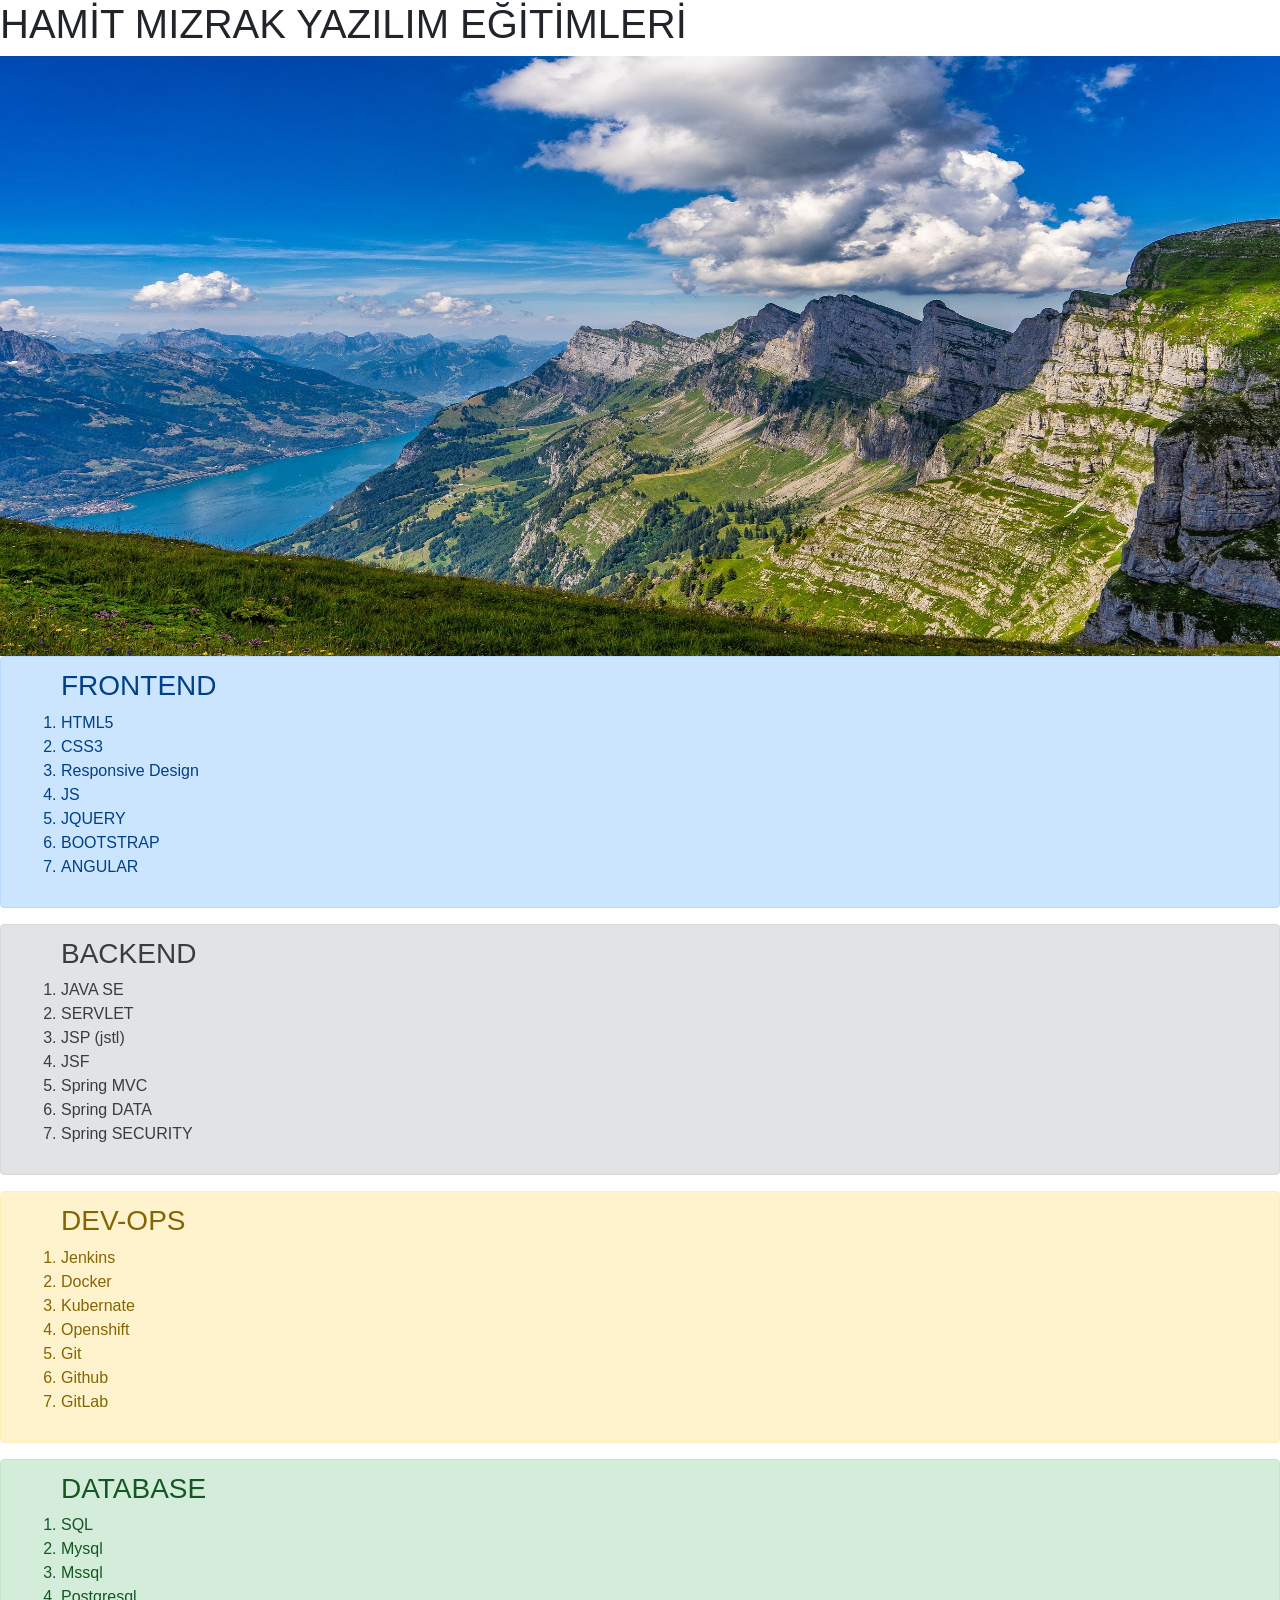
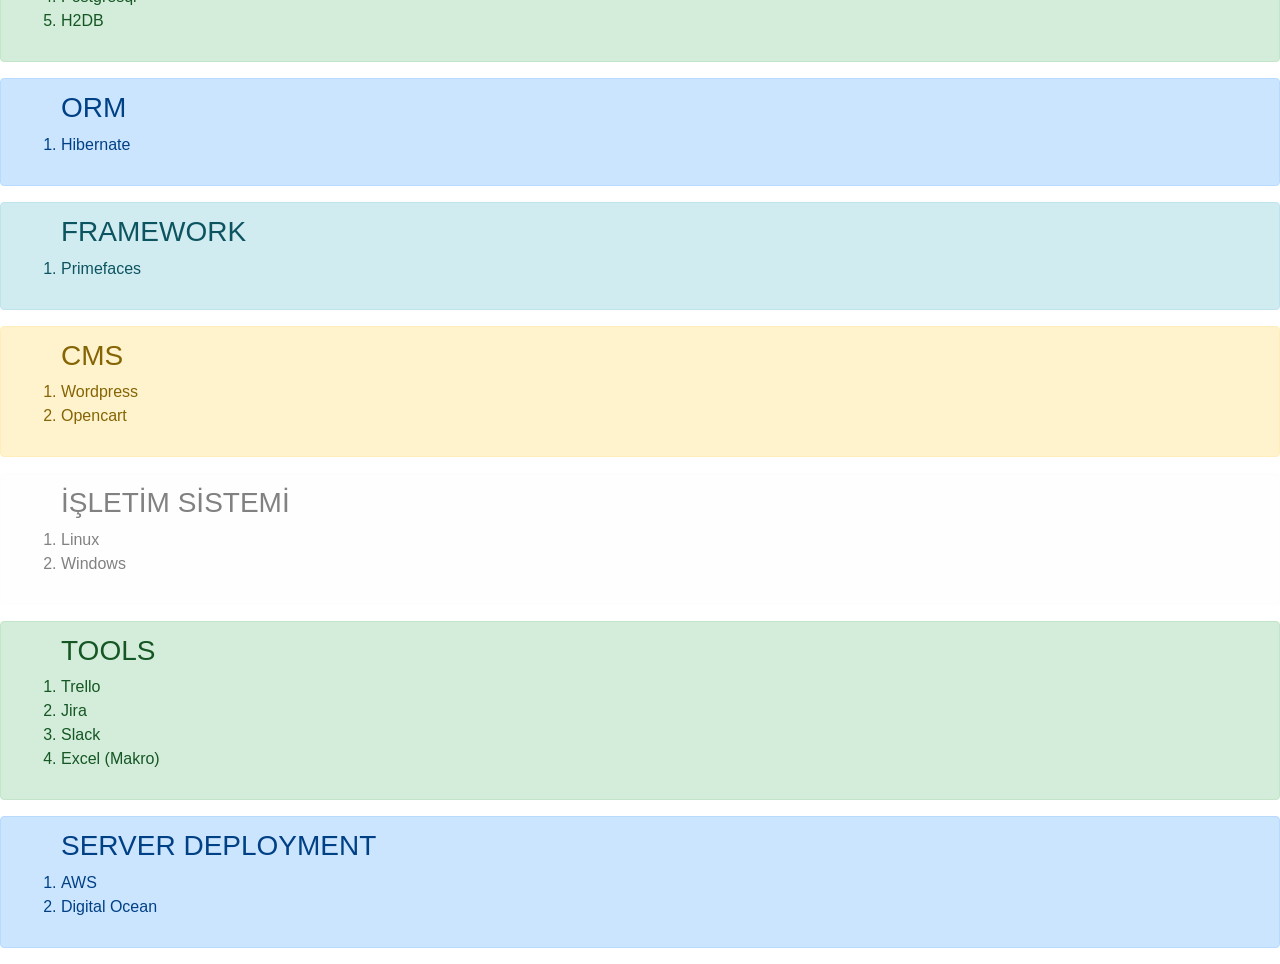
==== commit 494b783c: "Update index.html" ====
--- a/index.html
+++ b/index.html
@@ -81,7 +81,7 @@
 </head>
 
 <body>
-  <h1 class="text-uppercase">HAMİT MIZRAK EĞİTİMLERİ</h1>
+  <h1 class="text-uppercase">HAMİT MIZRAK YAZILIM EĞİTİMLERİ</h1>
 
   <img width="100%" height="600" src="mountain.jpg" alt="hamitmizrak">
 
